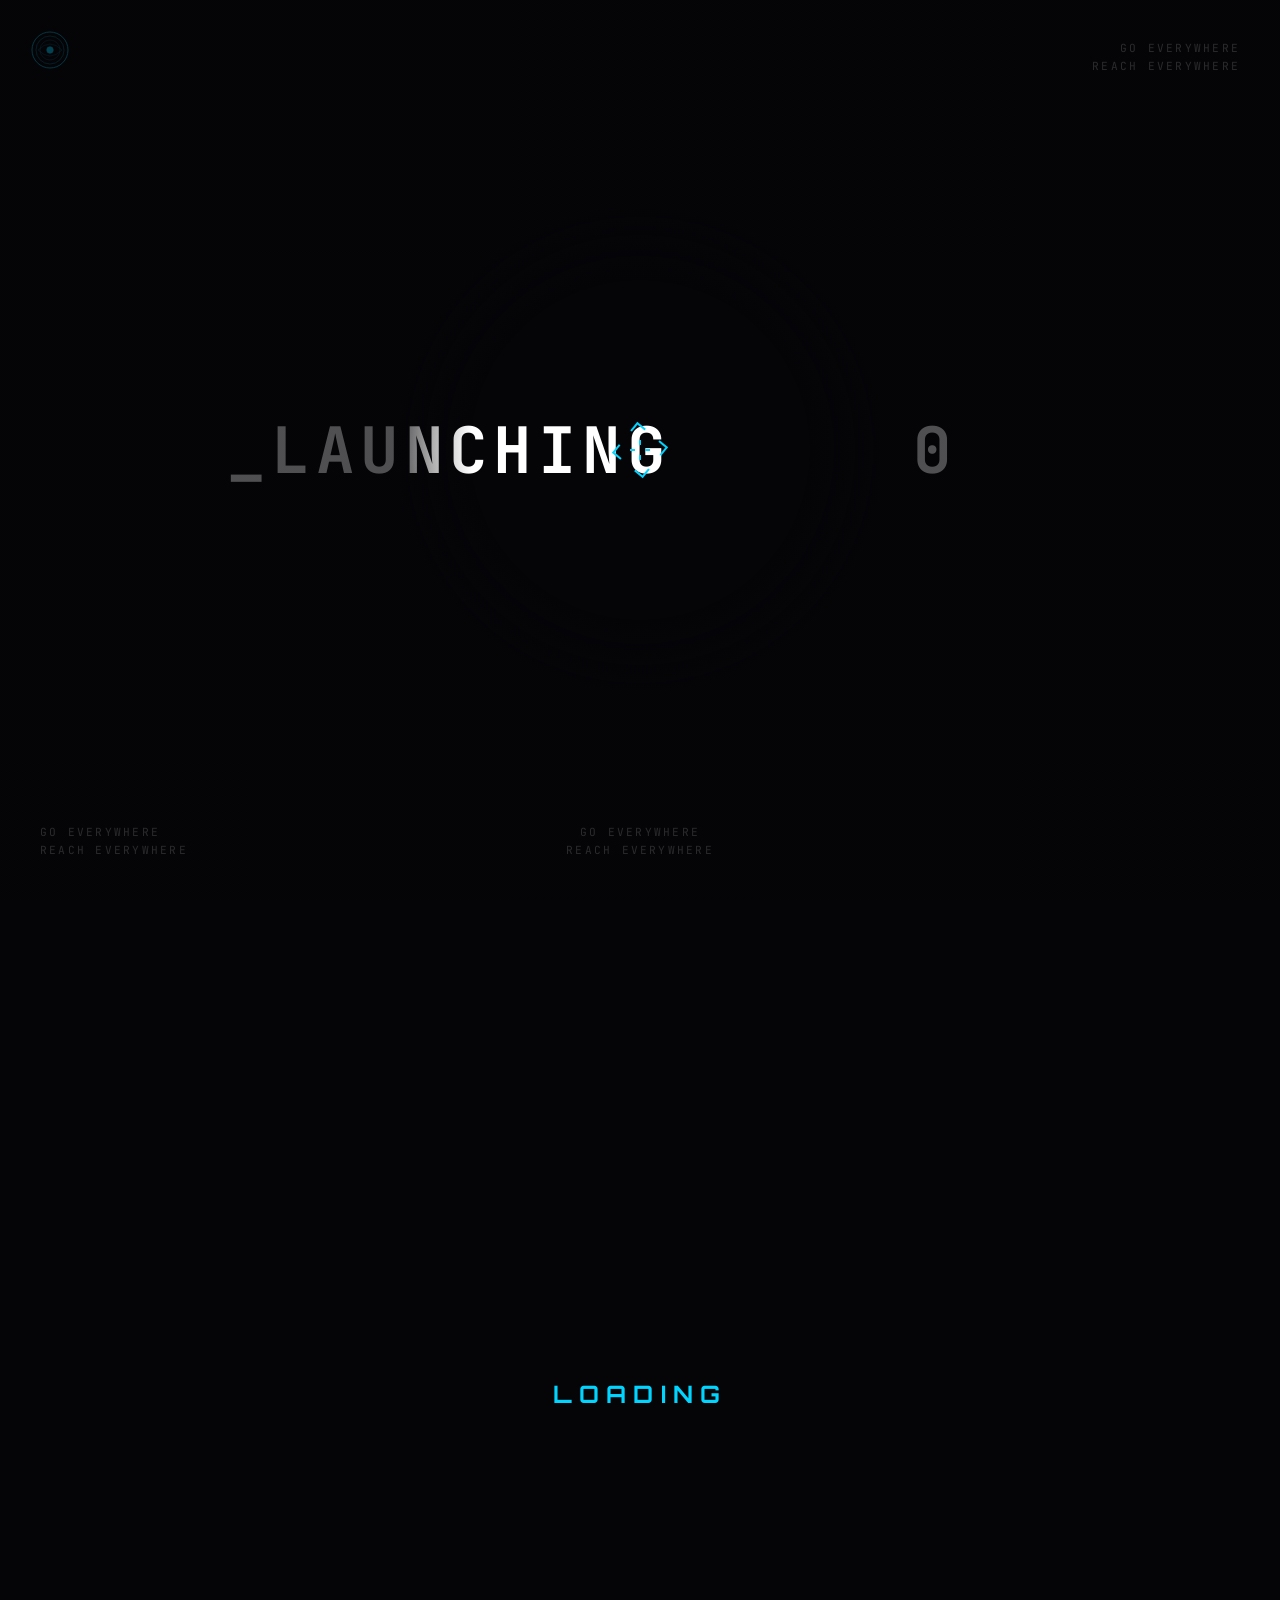
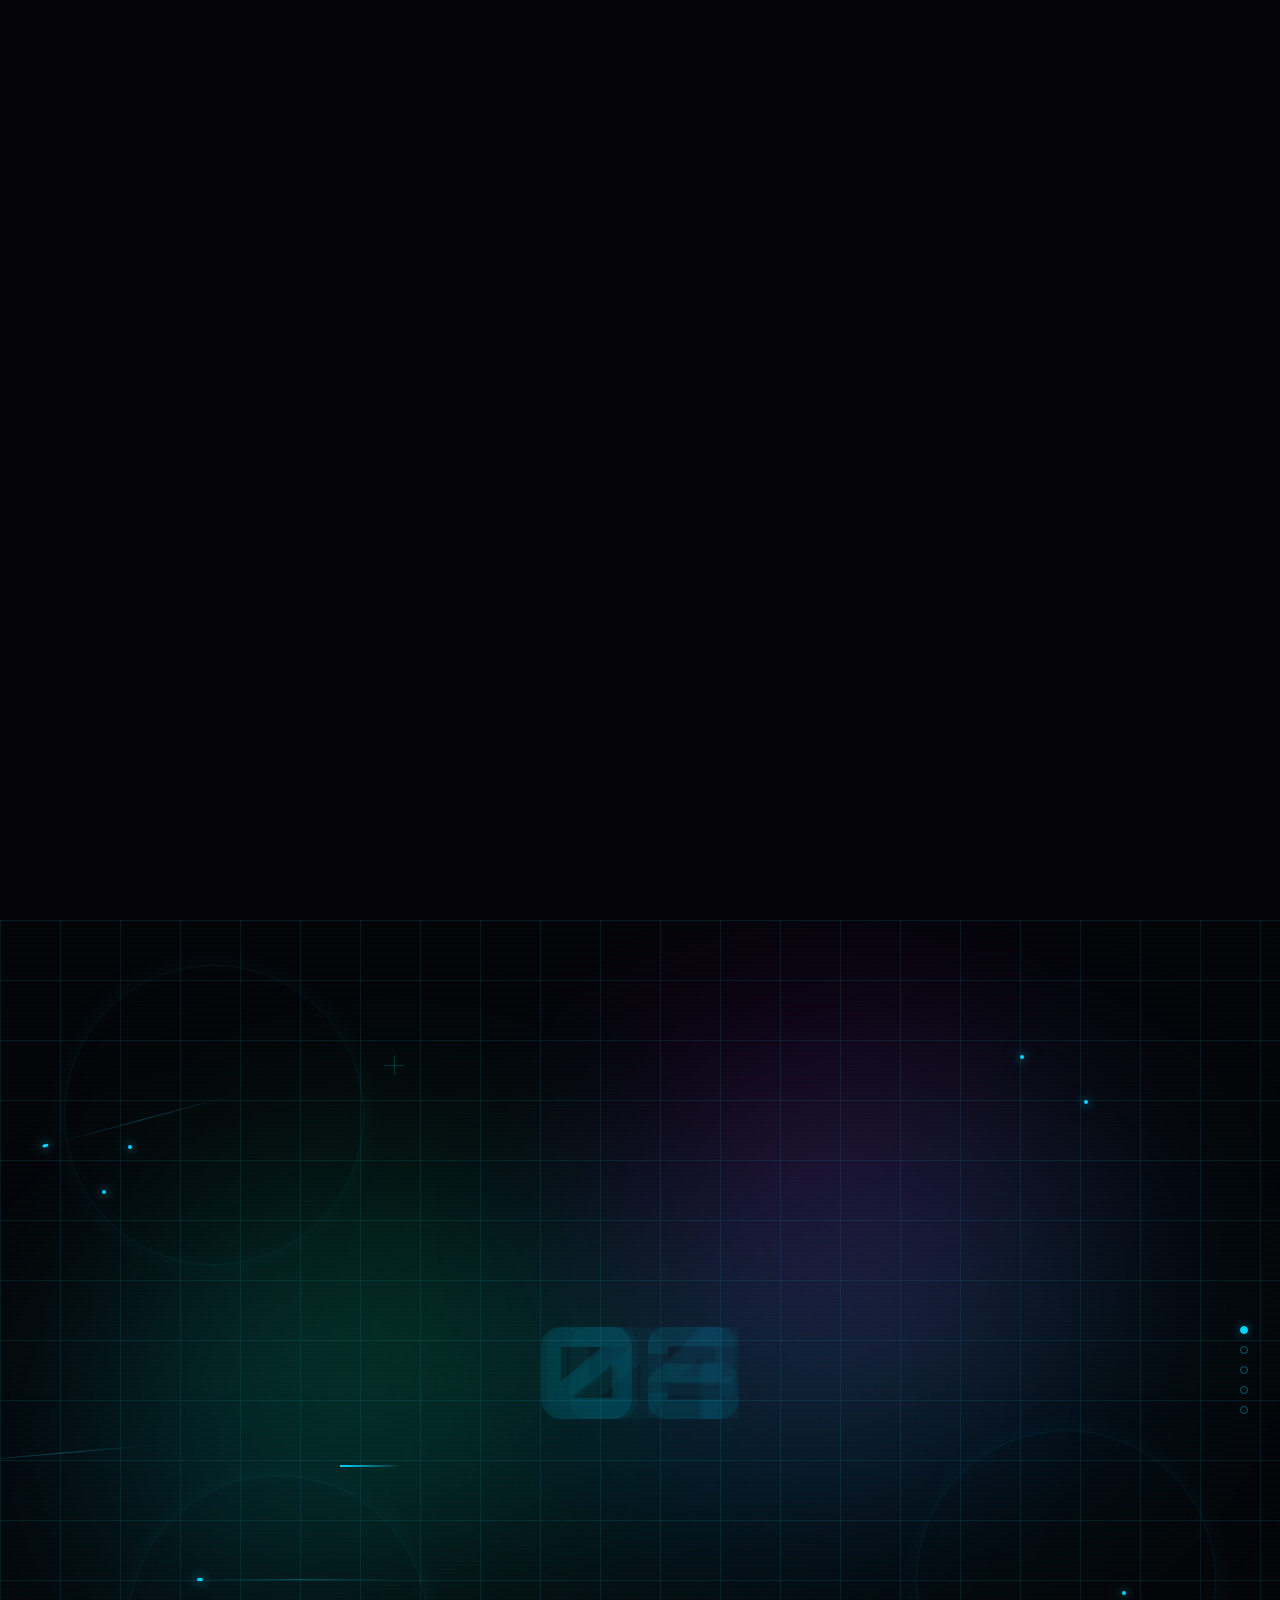
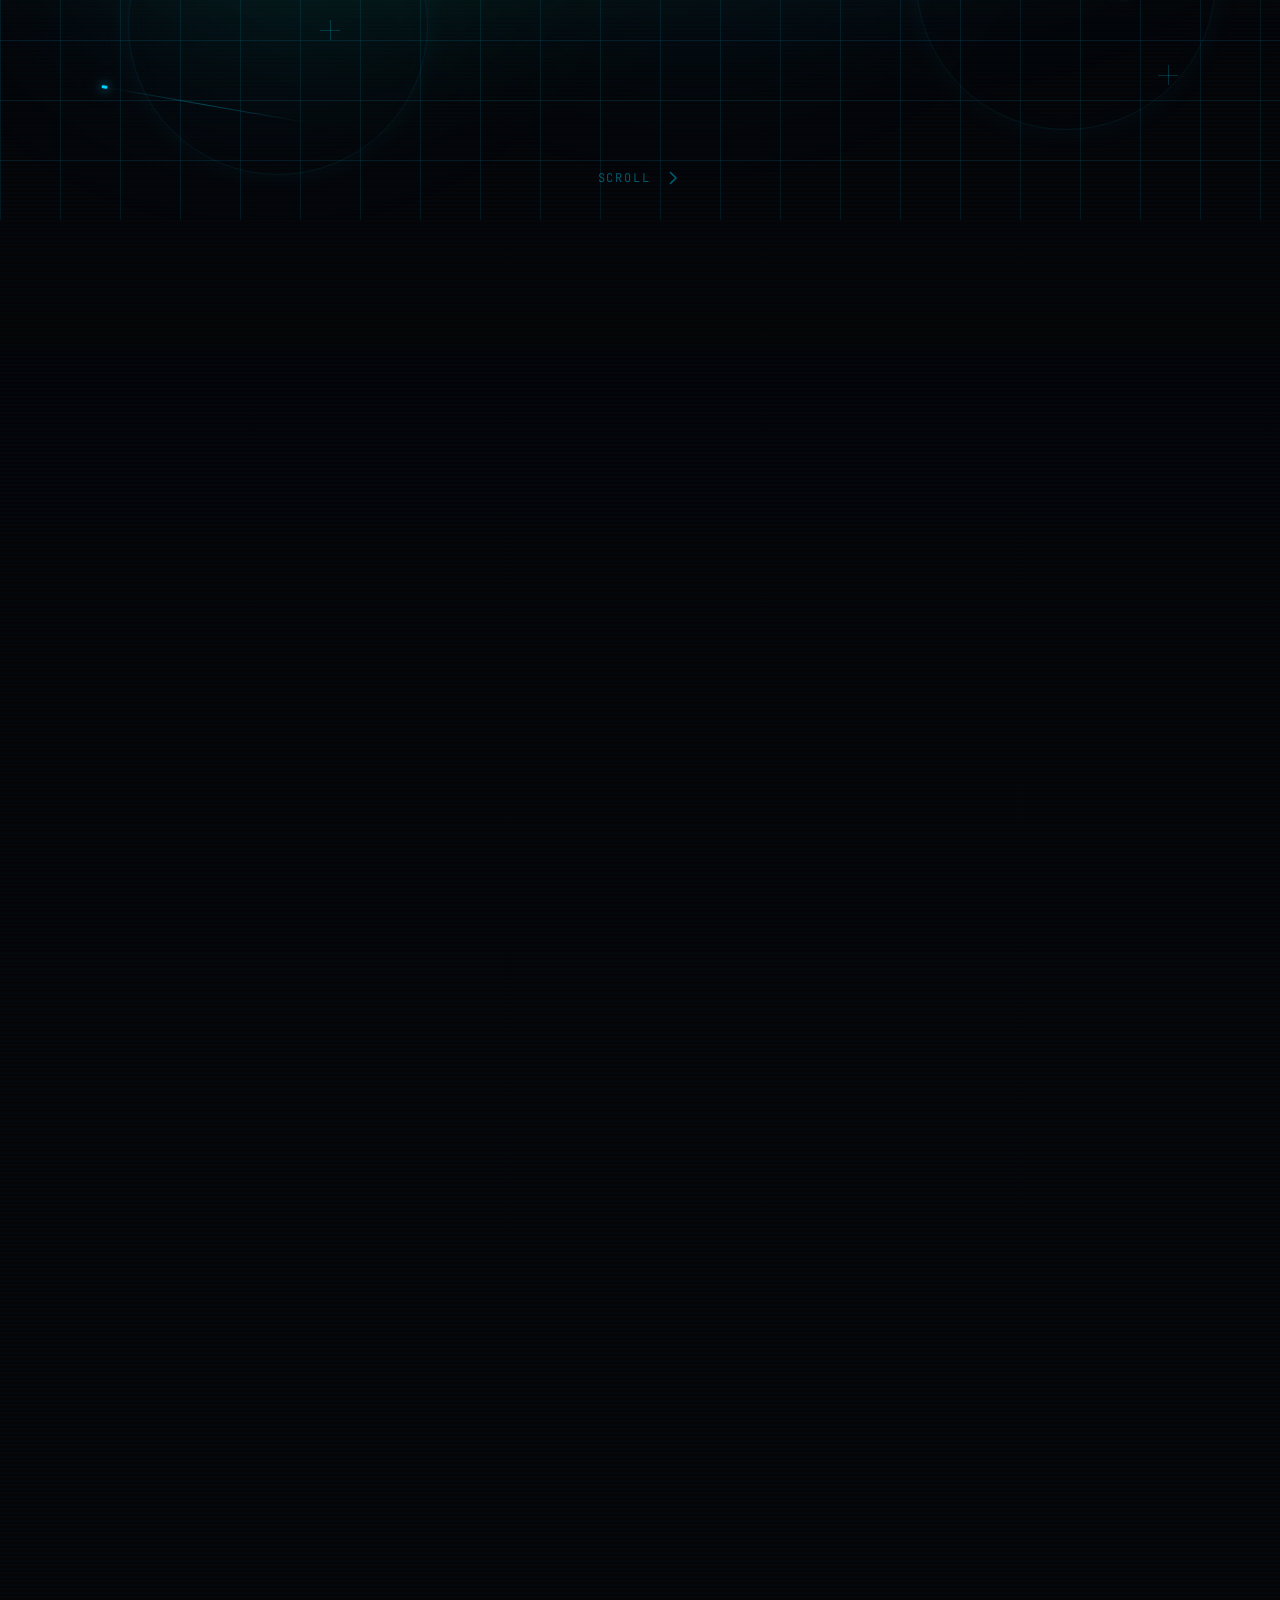
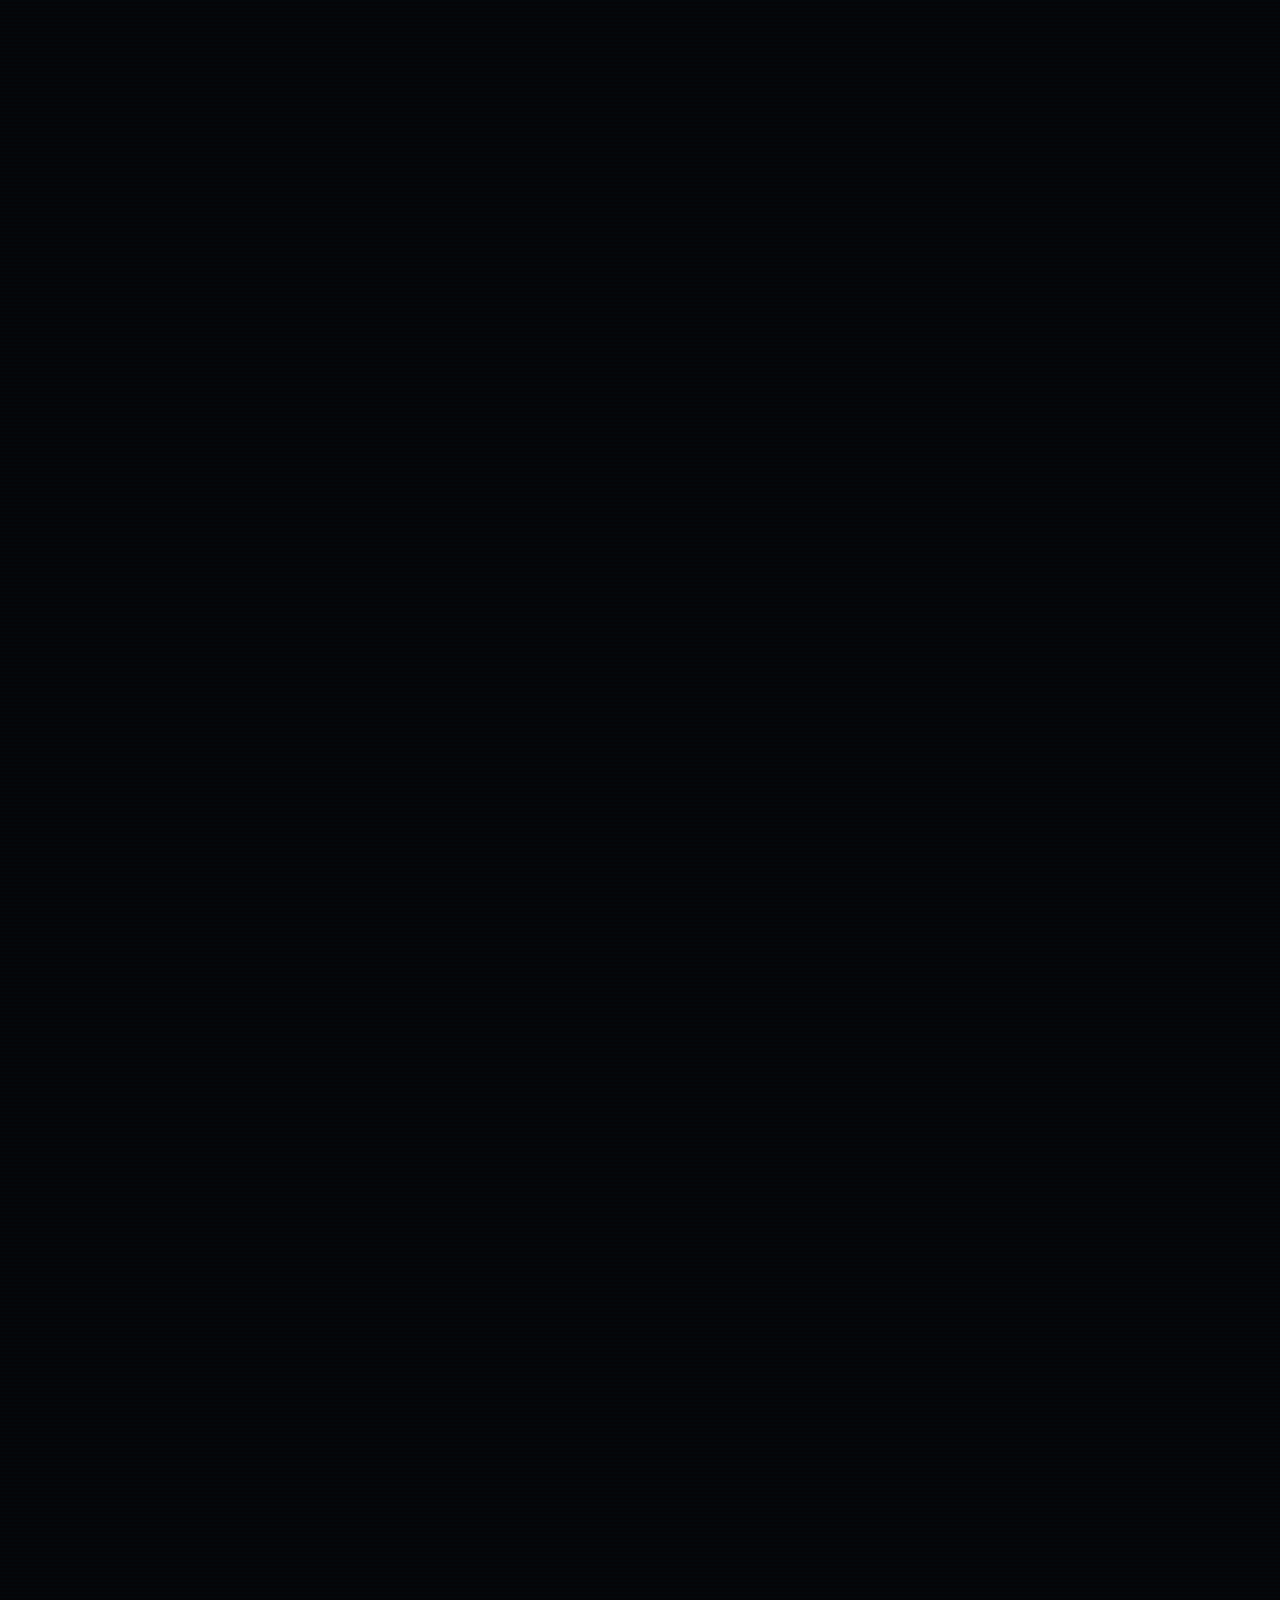
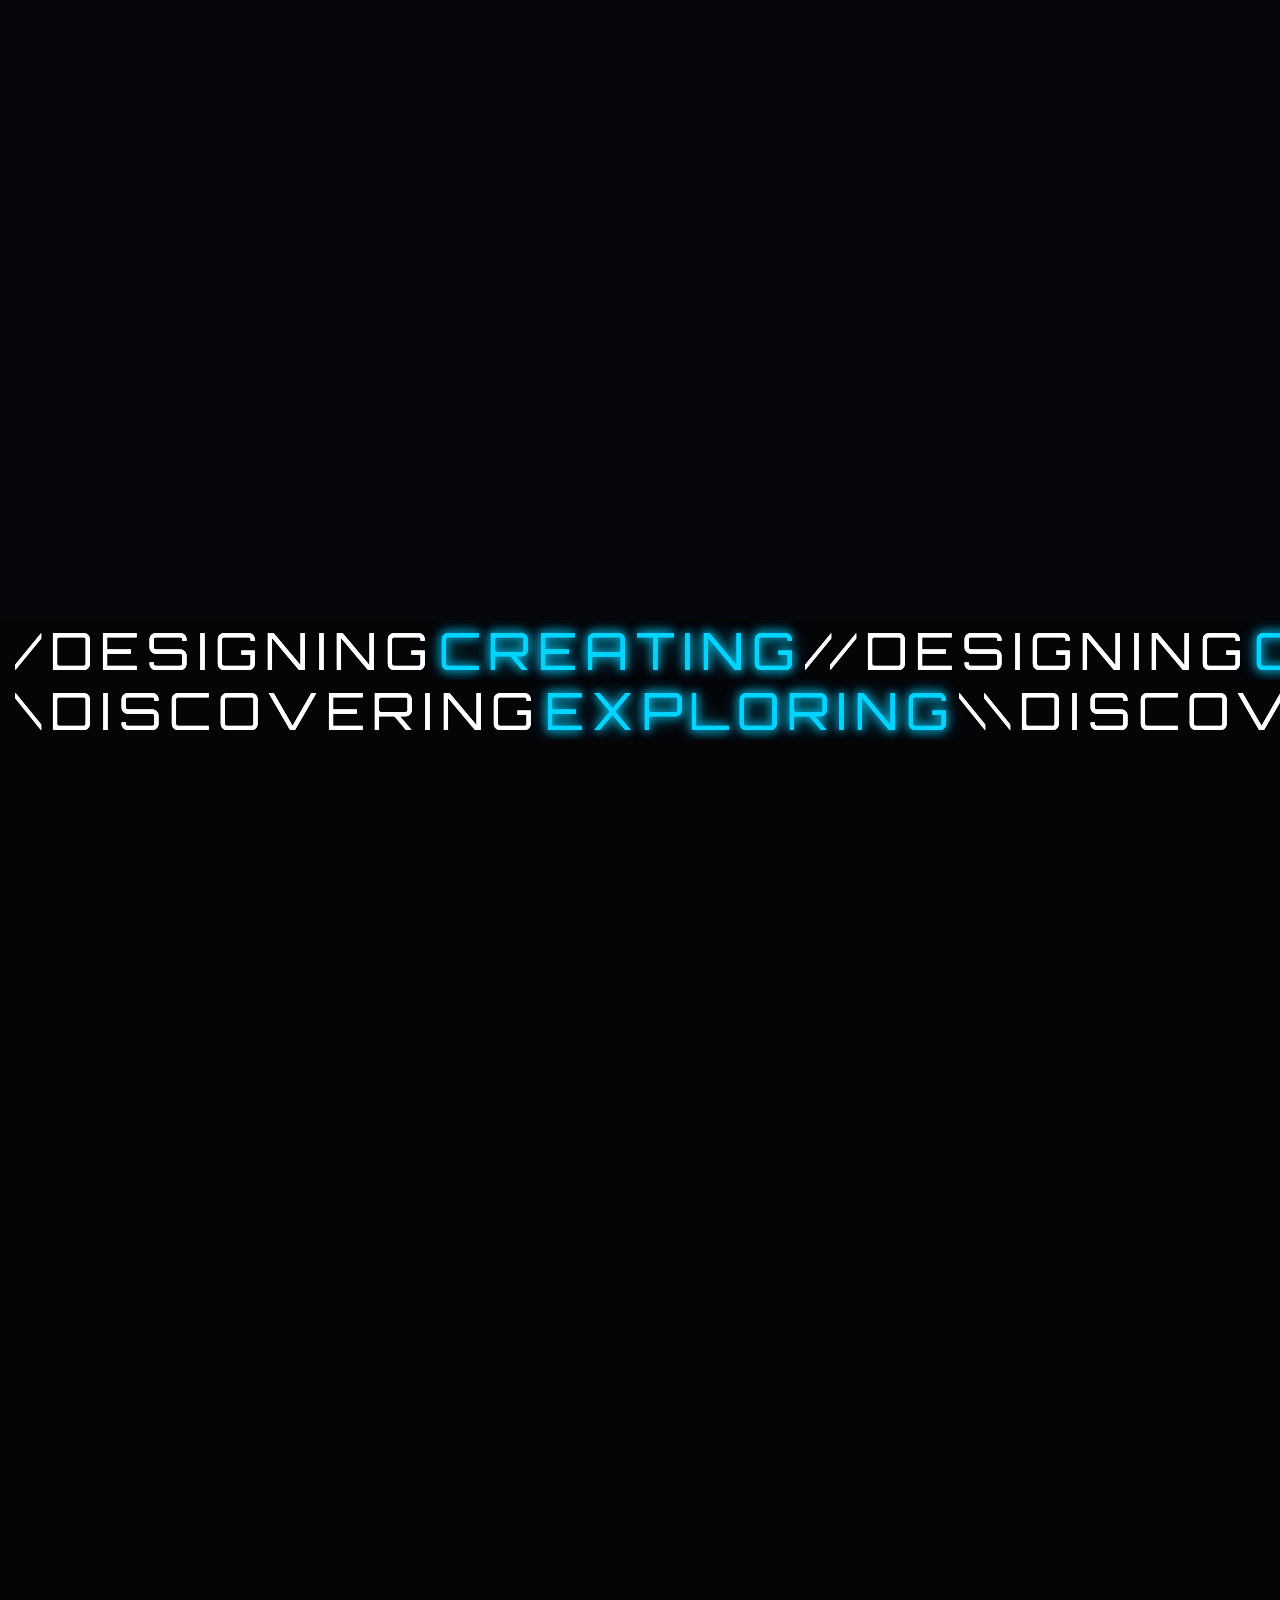
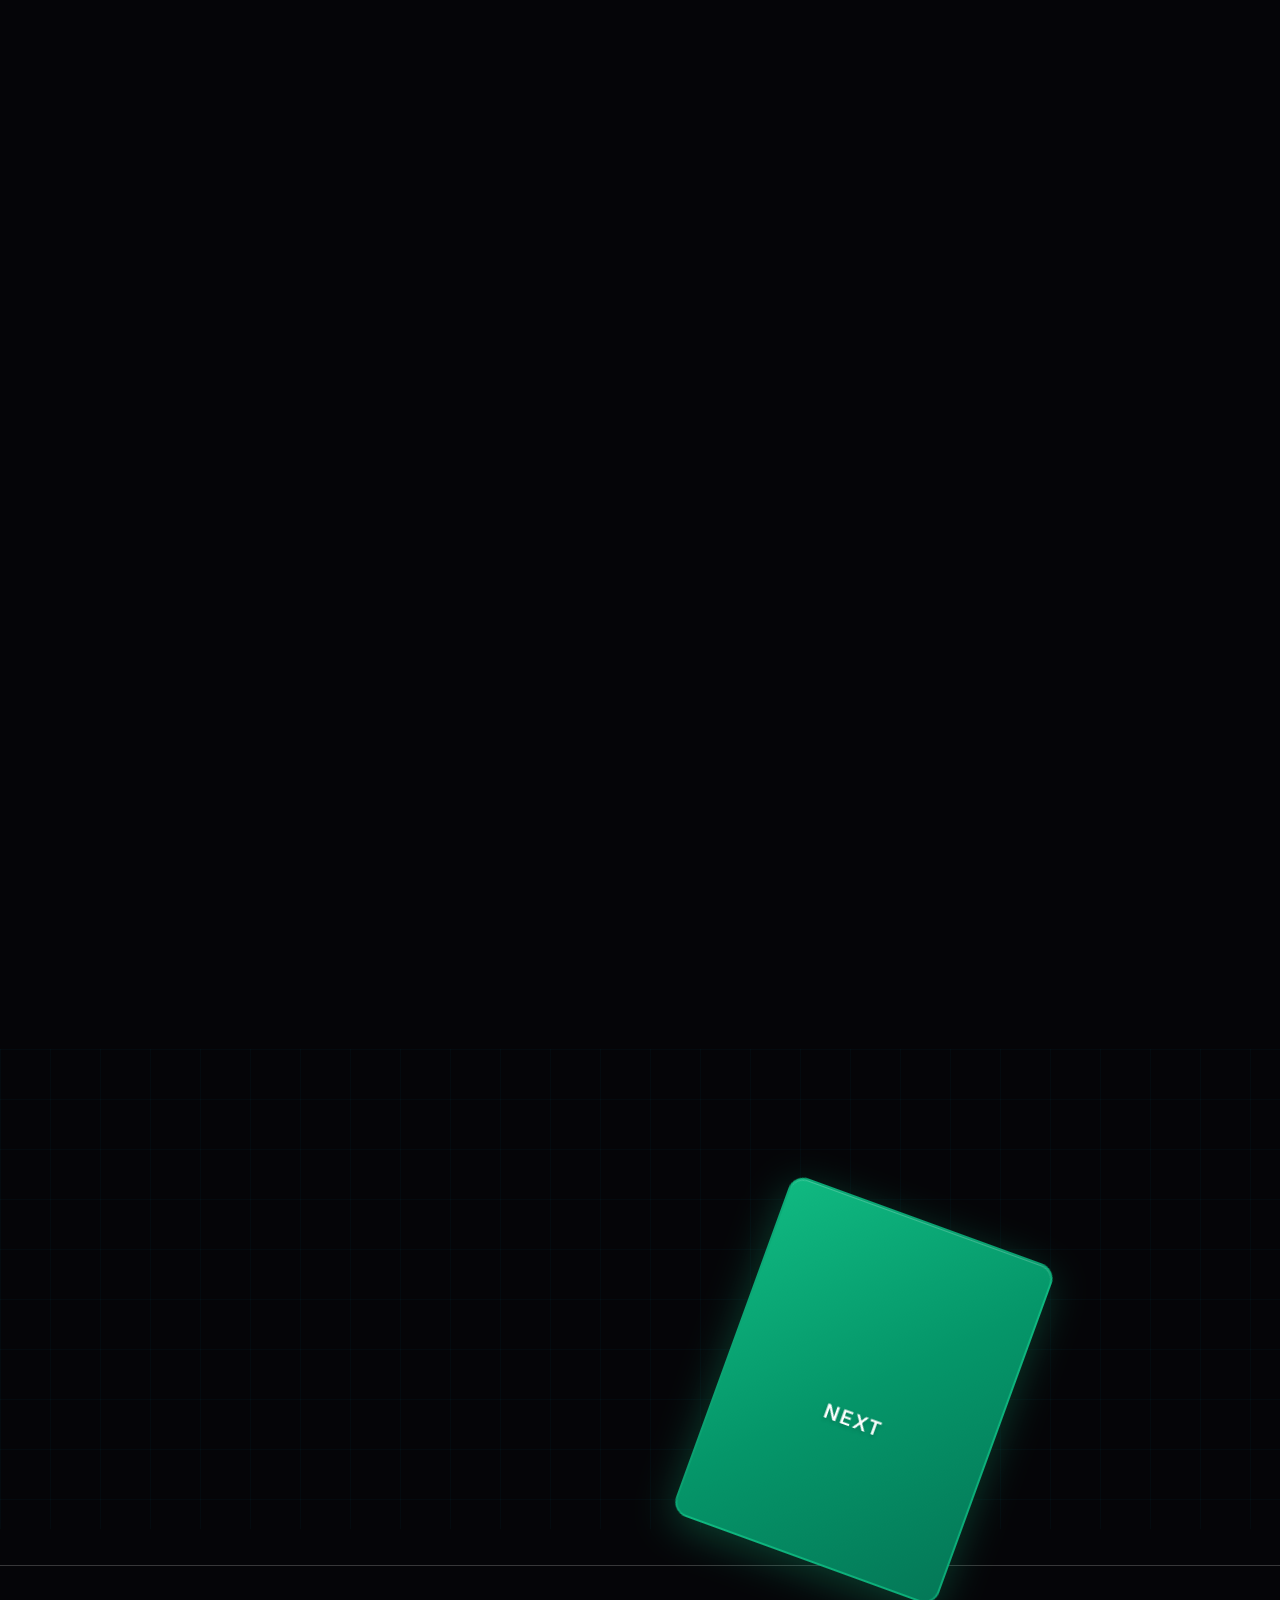
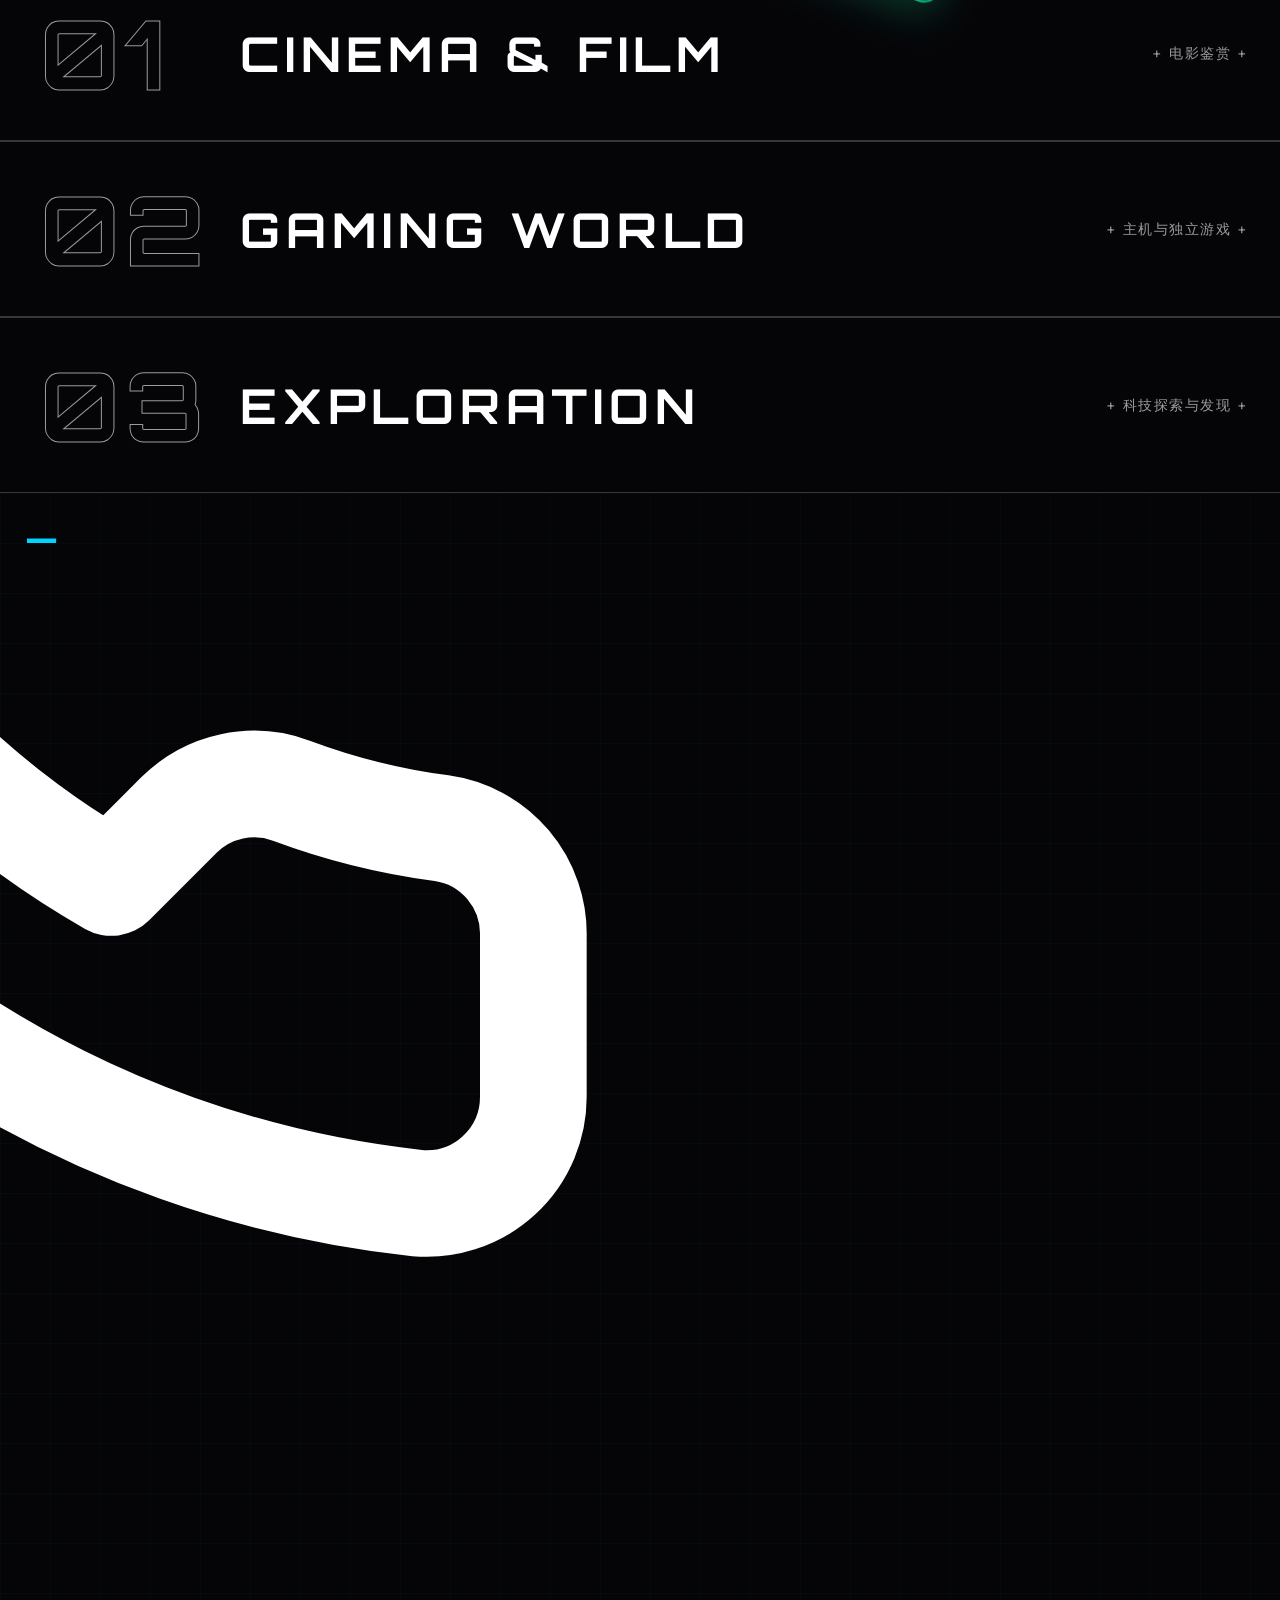
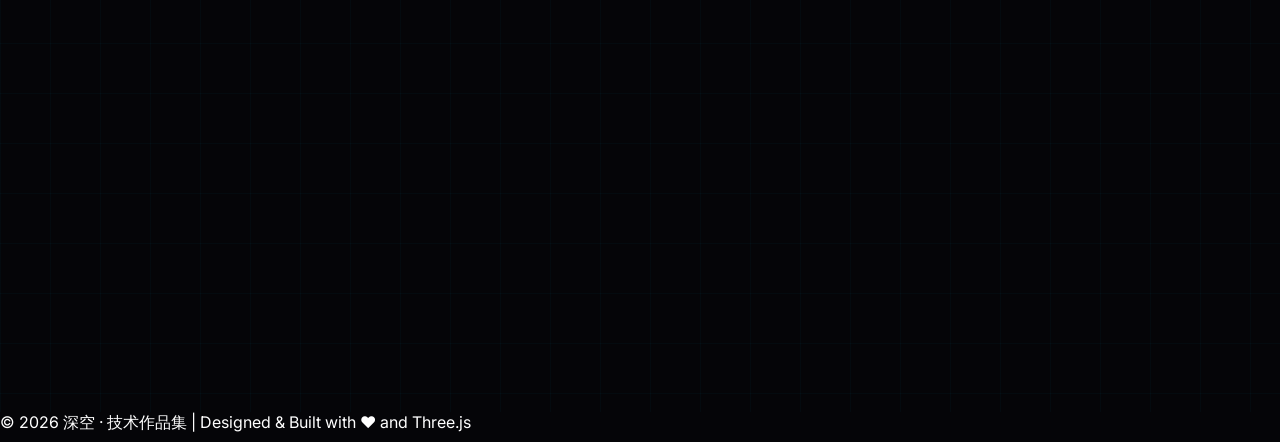
==== index.html @ bf8f1ab0 "chore: 在index.html中添加了ASCII艺术装饰注释，美化页面代码视觉效果" ====
<!DOCTYPE html>
<html lang="zh-CN">
<head>
    <meta charset="UTF-8">
    <meta name="viewport" content="width=device-width, initial-scale=1.0">
    <meta http-equiv="Cache-Control" content="no-cache, no-store, must-revalidate">
    <meta http-equiv="Pragma" content="no-cache">
    <meta http-equiv="Expires" content="0">
    <title>Deep Glow</title>
    <script src="https://cdn.tailwindcss.com"></script>
    <script defer src="https://cdnjs.cloudflare.com/ajax/libs/three.js/r128/three.min.js"></script>
    <script defer src="https://cdn.jsdelivr.net/npm/three@0.128.0/examples/js/controls/OrbitControls.js"></script>
    <script defer src="https://cdn.jsdelivr.net/npm/three@0.128.0/examples/js/loaders/GLTFLoader.js"></script>
    <script src="https://cdnjs.cloudflare.com/ajax/libs/gsap/3.12.2/gsap.min.js"></script>
    <script src="https://cdn.lordicon.com/lordicon.js"></script>
    <script src="https://cdnjs.cloudflare.com/ajax/libs/lottie-web/5.12.2/lottie.min.js"></script>
    <script src="https://cdnjs.cloudflare.com/ajax/libs/matter-js/0.19.0/matter.min.js"></script>
    <link rel="preconnect" href="https://fonts.googleapis.com">
    <link rel="preconnect" href="https://fonts.gstatic.com" crossorigin>
    <link href="https://fonts.googleapis.com/css2?family=Inter:wght@300;400;500;600;700&family=JetBrains+Mono:wght@400;500&family=Press+Start+2P&family=Orbitron:wght@400;500;700&family=Rajdhani:wght@400;500;700&family=Share+Tech+Mono&family=VT323&family=OCR+B+Std&family=Chakra+Petch:wght@400;500;600;700&family=Quantico:wght@400;700&family=Space+Mono:wght@400;700&display=swap" rel="stylesheet">
    <script>
        tailwind.config = {
            theme: {
                extend: {
                    colors: {
                        'deep-space': '#050508',
                        'neon-blue': '#00d4ff',
                        'neon-cyan': '#00fff2',
                        'deep-blue': '#0a1628',
                        'card-bg': 'rgba(10, 22, 40, 0.6)',
                    },
                    fontFamily: {
                        'sans': ['Inter', 'sans-serif'],
                        'mono': ['JetBrains Mono', 'monospace'],
                    },
                    animation: {
                        'pulse-slow': 'pulse 4s cubic-bezier(0.4, 0, 0.6, 1) infinite',
                        'float': 'float 6s ease-in-out infinite',
                        'glow': 'glow 2s ease-in-out infinite alternate',
                    },
                    keyframes: {
                        float: {
                            '0%, 100%': { transform: 'translateY(0)' },
                            '50%': { transform: 'translateY(-20px)' },
                        },
                        glow: {
                            '0%': { boxShadow: '0 0 20px rgba(0, 212, 255, 0.3)' },
                            '100%': { boxShadow: '0 0 40px rgba(0, 212, 255, 0.6)' },
                        }
                    }
                }
            }
        }
    </script>
    <style>
        * {
            margin: 0;
            padding: 0;
            box-sizing: border-box;
        }
        
        html {
            scroll-behavior: smooth;
        }
        
        body {
            background: #050508;
            color: #ffffff;
            font-family: 'Inter', sans-serif;
            overflow-x: hidden;
        }
        
        body.loading-active {
            overflow: hidden;
        }
        
        /* 星空背景Canvas */
        #starfield {
            position: fixed;
            top: 0;
            left: 0;
            width: 100%;
            height: 100%;
            z-index: 0;
            pointer-events: none;
        }
        
        /* 3D模型Canvas */
        #model-canvas {
            position: fixed;
            top: 0;
            left: 0;
            z-index: 1;
            transition: opacity 0.8s ease;
        }

        #model-canvas.hidden {
            opacity: 0;
            pointer-events: none;
        }

        /* 内容区域背景粒子 - 跟随滚动 */
        #content-particles {
            position: absolute;
            top: 0;
            left: 0;
            width: 100%;
            height: 100%;
            z-index: 15;
            pointer-events: none;
            opacity: 0;
            transition: opacity 0.8s ease;
        }

        /* 圆形遮罩 - Slow Scroll */
        #circle-mask {
            position: fixed;
            top: 0;
            left: 0;
            width: 100%;
            height: 100%;
            z-index: 99998;
            pointer-events: none;
            background: radial-gradient(
                circle var(--mask-size, 200px) at var(--mouse-x, 50%) var(--mouse-y, 50%),
                transparent 0%,
                transparent 70%,
                rgba(5, 5, 8, 0.3) 85%,
                rgba(5, 5, 8, 0.7) 100%
            );
            opacity: var(--mask-opacity, 1);
            transition: opacity 1.2s ease-out;
        }

        #circle-mask.fade-out {
            opacity: 0;
        }

        /* Slow Scroll 文字提示元素 */
        #slow-scroll-text {
            position: fixed;
            z-index: 99999;
            pointer-events: none;
            width: 160px;
            height: 160px;
            border-radius: 50%;
            background: linear-gradient(135deg, rgba(0, 212, 255, 0.4) 0%, rgba(0, 102, 255, 0.4) 100%);
            display: flex;
            align-items: center;
            justify-content: center;
            box-shadow: 0 0 30px rgba(0, 212, 255, 0.25),
                        0 0 60px rgba(0, 102, 255, 0.15);
            opacity: 0;
            transform: translate(-50%, -50%) scale(0);
            transition: opacity 0.4s ease-out, transform 0.4s ease-out;
        }

        #slow-scroll-text.visible {
            opacity: var(--text-opacity, 1);
            transform: translate(-50%, -50%) scale(var(--text-scale, 1));
        }

        #slow-scroll-text span {
            font-family: 'Press Start 2P', 'Orbitron', sans-serif;
            font-size: 14px;
            font-weight: 900;
            letter-spacing: 3px;
            text-transform: uppercase;
            color: #0a0a1a;
            text-align: center;
            line-height: 1.4;
            text-shadow: 0 0 10px rgba(10, 10, 26, 0.5),
                         0 0 20px rgba(10, 10, 26, 0.3);
            padding: 10px;
        }

        #slow-scroll-text.fade-out {
            opacity: 0;
            transform: translate(-50%, -50%) scale(0.5);
        }

        .click-prompt {
            position: fixed;
            top: 50%;
            left: 50%;
            transform: translate(-50%, -50%);
            z-index: 99998;
            display: flex;
            align-items: center;
            justify-content: center;
            opacity: 0;
            pointer-events: none;
            transition: opacity 0.6s ease;
        }

        .click-prompt.visible {
            opacity: 1;
            pointer-events: auto;
        }

        .click-prompt.fade-out {
            opacity: 0;
            pointer-events: none;
            transition: opacity 0.4s ease;
        }

        .click-prompt-ring {
            position: absolute;
            width: 180px;
            height: 180px;
            border-radius: 50%;
            border: 1px solid rgba(0, 212, 255, 0.3);
            animation: clickPromptPulse 2.5s ease-out infinite;
        }

        .click-prompt-ring-outer {
            width: 240px;
            height: 240px;
            border-color: rgba(0, 212, 255, 0.15);
            animation-delay: 0.8s;
        }

        @keyframes clickPromptPulse {
            0% {
                transform: scale(0.8);
                opacity: 0.6;
            }
            50% {
                transform: scale(1.1);
                opacity: 0.2;
            }
            100% {
                transform: scale(0.8);
                opacity: 0.6;
            }
        }

        .click-prompt-content {
            display: flex;
            flex-direction: column;
            align-items: center;
            gap: 16px;
            animation: clickPromptFloat 3s ease-in-out infinite;
        }

        @keyframes clickPromptFloat {
            0%, 100% { transform: translateY(0); }
            50% { transform: translateY(-8px); }
        }

        .click-prompt-cursor {
            width: 36px;
            height: 36px;
            color: #00d4ff;
            filter: drop-shadow(0 0 8px rgba(0, 212, 255, 0.6));
            animation: clickPromptClick 2s ease-in-out infinite;
        }

        @keyframes clickPromptClick {
            0%, 40%, 100% { transform: scale(1); }
            50% { transform: scale(0.85); }
            55% { transform: scale(1.05); }
        }

        .click-prompt-text {
            font-family: 'JetBrains Mono', monospace;
            font-size: 12px;
            font-weight: 500;
            letter-spacing: 0.3em;
            color: rgba(0, 212, 255, 0.8);
            text-shadow: 0 0 10px rgba(0, 212, 255, 0.4);
            white-space: nowrap;
        }

        #content-particles.visible {
            opacity: 1;
        }
        
        /* 加载页面 */
        #loader {
            position: fixed;
            top: 0;
            left: 0;
            width: 100%;
            height: 100%;
            background: #050508;
            z-index: 100;
            display: flex;
            flex-direction: column;
            justify-content: center;
            align-items: center;
            transition: opacity 0.8s ease, visibility 0.8s ease;
        }
        
        #loader.hidden {
            opacity: 0;
            visibility: hidden;
            pointer-events: none;
        }
        
        #loader .loader-content {
            display: flex;
            align-items: center;
            gap: 40px;
            transition: opacity 0.5s ease;
        }
        
        #loader .loader-content.fade-out {
            opacity: 0;
        }
        
        #loader .launching-text {
            font-family: 'JetBrains Mono', monospace;
            font-size: 4rem;
            font-weight: 700;
            color: #ffffff;
            letter-spacing: 0.1em;
            transition: opacity 0.5s ease;
            width: 9ch; /* 固定9个字符宽度 */
            text-align: right; /* 右对齐，让文字从右往左填充 */
            white-space: pre; /* 保留空格 */
            direction: rtl; /* 从右向左书写 */
        }
        
        #loader .launching-text.fade-out {
            opacity: 0;
        }
        
        /* 打字机光标 */
        #loader .launching-text::after {
            content: '_';
            animation: blink 0.8s infinite;
            margin-left: 2px;
        }
        
        @keyframes blink {
            0%, 50% { opacity: 1; }
            51%, 100% { opacity: 0; }
        }
        
        #loader .logo {
            width: 80px;
            height: 80px;
            position: relative;
            z-index: 101;
            will-change: transform;
        }

        #loader .logo #lottie-globe {
            width: 100%;
            height: 100%;
        }

        #loader .logo #lottie-globe svg {
            width: 100%;
            height: 100%;
        }

        /* 放大淡出阶段 */
        #loader .logo.expanding {
            transform: scale(8);
            opacity: 0;
        }

        #loader .logo.expanding #lottie-globe svg {
            filter: drop-shadow(0 0 60px rgba(0, 212, 255, 0.9));
        }
        
        #loader .progress {
            font-family: 'JetBrains Mono', monospace;
            font-size: 4rem;
            font-weight: 700;
            color: #ffffff;
            min-width: 120px;
            text-align: right;
            transition: opacity 0.5s ease;
        }
        
        #loader .progress.fade-out {
            opacity: 0;
        }
        
        #loader .corner-text {
            position: absolute;
            font-family: 'JetBrains Mono', monospace;
            font-size: 0.7rem;
            color: rgba(255, 255, 255, 0.5);
            letter-spacing: 0.2em;
            line-height: 1.6;
            transition: opacity 0.5s ease;
        }
        
        #loader .corner-text.fade-out {
            opacity: 0;
        }
        
        #loader .corner-text.top-right {
            top: 40px;
            right: 40px;
            text-align: right;
        }
        
        #loader .corner-text.bottom-left {
            bottom: 40px;
            left: 40px;
        }
        
        #loader .corner-text.bottom-center {
            bottom: 40px;
            left: 50%;
            transform: translateX(-50%);
            text-align: center;
        }
        
        /* 遮罩打开动画 - 更自然的缓出 */
        .loader-mask {
            position: fixed;
            top: 0;
            left: 0;
            width: 100%;
            height: 100%;
            background: #050508;
            z-index: 99;
            transform: scaleX(1);
            transform-origin: right;
            transition: transform 1.5s cubic-bezier(0.4, 0, 0.2, 1);
        }

        .loader-mask.open {
            transform: scaleX(0);
        }

        /* 页面跳转遮罩层 */
        .page-transition-overlay {
            position: fixed;
            top: 0;
            left: 0;
            width: 100%;
            height: 100vh;
            background: #050508;
            z-index: 100000000;
            display: flex;
            flex-direction: column;
            justify-content: center;
            align-items: center;
            transform: translateY(100%);
            transition: transform 1s cubic-bezier(0.4, 0, 0.2, 1);
            pointer-events: none;
        }

        .page-transition-overlay.active {
            transform: translateY(0);
            pointer-events: all;
        }

        .page-transition-overlay.closing {
            transform: translateY(100%);
        }

        .page-transition-overlay .transition-spinner {
            width: 4rem;
            margin-bottom: 1.5rem;
            overflow: visible;
            transition: opacity 0.3s ease;
        }

        .page-transition-overlay .transition-spinner circle {
            fill: none;
            stroke: #00d4ff;
            stroke-width: 4;
            stroke-dasharray: 126;
            stroke-dashoffset: 126;
            transform-origin: center;
        }

        .page-transition-overlay.active .transition-spinner circle {
            animation: transition_circle_rotate 1.2s linear 0.8s 1 forwards;
        }

        @keyframes transition_circle_rotate {
            0% {
                transform: rotate(0deg);
                stroke-dashoffset: 126;
            }
            100% {
                transform: rotate(360deg);
                stroke-dashoffset: -126;
            }
        }

        .page-transition-overlay .transition-text {
            font-family: 'Orbitron', monospace;
            font-size: 1.5rem;
            color: #00d4ff;
            font-weight: 700;
            letter-spacing: 0.3em;
            transition: opacity 0.3s ease;
        }

        .page-transition-overlay.closing .transition-spinner,
        .page-transition-overlay.closing .transition-text {
            opacity: 0;
        }

        /* 唱片机音量控制 */
        .music-player {
            position: fixed;
            top: 30px;
            left: 30px;
            z-index: 100;
            display: flex;
            flex-direction: column;
            align-items: flex-start;
            gap: 0;
        }

        .music-player-main {
            display: flex;
            align-items: center;
            gap: 10px;
        }

        .vinyl-icon {
            width: 40px;
            height: 40px;
            cursor: pointer;
            transition: transform 0.3s ease;
            animation: spin 3s linear infinite;
            color: #00d4ff;
        }

        .vinyl-icon:hover {
            transform: scale(1.1);
        }

        .vinyl-icon.paused {
            animation-play-state: paused;
        }

        @keyframes spin {
            from { transform: rotate(0deg); }
            to { transform: rotate(360deg); }
        }

        .volume-control {
            width: 0;
            height: 30px;
            overflow: hidden;
            transition: width 0.3s ease;
            display: flex;
            align-items: center;
        }

        .music-player:hover .volume-control {
            width: 100px;
        }

        .volume-slider {
            width: 100px;
            height: 4px;
            -webkit-appearance: none;
            appearance: none;
            background: rgba(0, 212, 255, 0.3);
            border-radius: 2px;
            outline: none;
            cursor: none;
        }

        .volume-slider::-webkit-slider-thumb {
            -webkit-appearance: none;
            appearance: none;
            width: 12px;
            height: 12px;
            background: #00d4ff;
            border-radius: 50%;
            cursor: none;
            box-shadow: 0 0 10px rgba(0, 212, 255, 0.5);
        }

        .volume-slider::-moz-range-thumb {
            width: 12px;
            height: 12px;
            background: #00d4ff;
            border-radius: 50%;
            cursor: none;
            border: none;
            box-shadow: 0 0 10px rgba(0, 212, 255, 0.5);
        }

        /* 音乐列表 */
        .music-list {
            margin-top: 8px;
            width: 220px;
            background: rgba(10, 22, 40, 0.9);
            border: 1px solid rgba(0, 212, 255, 0.2);
            border-radius: 8px;
            backdrop-filter: blur(10px);
            -webkit-backdrop-filter: blur(10px);
            overflow: hidden;
            max-height: 0;
            opacity: 0;
            transform: translateY(-10px);
            transition: max-height 0.35s cubic-bezier(0.4, 0, 0.2, 1),
                        opacity 0.3s ease,
                        transform 0.3s ease;
            pointer-events: none;
        }

        .music-player:hover .music-list {
            max-height: 420px;
            opacity: 1;
            transform: translateY(0);
            pointer-events: auto;
        }

        .music-list-header {
            padding: 10px 12px;
            font-size: 11px;
            font-weight: 600;
            color: rgba(0, 212, 255, 0.7);
            text-transform: uppercase;
            letter-spacing: 1px;
            border-bottom: 1px solid rgba(0, 212, 255, 0.1);
            position: relative;
        }

        .music-list-header::after {
            content: '';
            position: absolute;
            bottom: -1px;
            left: 0;
            width: 100%;
            height: 1px;
            background: rgba(0, 212, 255, 0.3);
            animation: glitchBorder 3s linear infinite;
        }

        .music-list-items {
            padding: 4px;
            position: relative;
        }

        .music-item {
            display: flex;
            align-items: center;
            gap: 8px;
            padding: 8px 10px;
            border-radius: 6px;
            cursor: pointer;
            transition: background 0.2s ease;
            font-size: 12px;
            color: rgba(255, 255, 255, 0.7);
            position: relative;
            overflow: hidden;
        }

        .music-item:hover {
            background: rgba(0, 212, 255, 0.1);
            color: #ffffff;
        }

        .music-item.active {
            background: rgba(0, 212, 255, 0.15);
            color: #00d4ff;
        }

        .music-item.glitch-active {
            animation: glitchItem 0.15s steps(2) forwards;
        }

        .music-item-index {
            width: 18px;
            text-align: center;
            font-size: 10px;
            color: rgba(255, 255, 255, 0.3);
            font-family: 'JetBrains Mono', monospace;
        }

        .music-item.active .music-item-index {
            color: #00d4ff;
        }

        .music-item-name {
            flex: 1;
            white-space: nowrap;
            overflow: hidden;
            text-overflow: ellipsis;
            position: relative;
        }

        .music-item-name::before,
        .music-item-name::after {
            content: attr(data-text);
            position: absolute;
            top: 0;
            left: 0;
            width: 100%;
            height: 100%;
            opacity: 0;
            pointer-events: none;
        }

        .music-item:hover .music-item-name::before {
            opacity: 0.8;
            color: #ff0040;
            transform: translateX(2px);
            clip-path: polygon(0 0, 100% 0, 100% 45%, 0 45%);
            animation: glitchTextRed 0.3s linear infinite;
        }

        .music-item:hover .music-item-name::after {
            opacity: 0.8;
            color: #00d4ff;
            transform: translateX(-2px);
            clip-path: polygon(0 55%, 100% 55%, 100% 100%, 0 100%);
            animation: glitchTextCyan 0.3s linear infinite;
        }

        .music-item-playing {
            width: 14px;
            height: 14px;
            display: flex;
            align-items: flex-end;
            gap: 2px;
            opacity: 0;
        }

        .music-item.active .music-item-playing {
            opacity: 1;
        }

        .music-item-playing span {
            display: block;
            width: 2px;
            background: #00d4ff;
            border-radius: 1px;
            animation: soundBar 0.8s ease-in-out infinite alternate;
        }

        .music-item-playing span:nth-child(1) {
            height: 4px;
            animation-delay: 0s;
        }

        .music-item-playing span:nth-child(2) {
            height: 8px;
            animation-delay: 0.2s;
        }

        .music-item-playing span:nth-child(3) {
            height: 6px;
            animation-delay: 0.4s;
        }

        @keyframes soundBar {
            0% { transform: scaleY(0.4); }
            100% { transform: scaleY(1); }
        }

        @keyframes glitchBorder {
            0%, 90%, 100% { opacity: 1; transform: translateX(0); }
            91% { opacity: 0.5; transform: translateX(-2px); }
            92% { opacity: 1; transform: translateX(2px); }
            93% { opacity: 0.3; transform: translateX(0); }
            94% { opacity: 1; transform: translateX(-1px); }
        }

        @keyframes glitchTextRed {
            0% { clip-path: polygon(0 0, 100% 0, 100% 35%, 0 35%); transform: translateX(2px); }
            25% { clip-path: polygon(0 20%, 100% 20%, 100% 55%, 0 55%); transform: translateX(-1px); }
            50% { clip-path: polygon(0 40%, 100% 40%, 100% 75%, 0 75%); transform: translateX(3px); }
            75% { clip-path: polygon(0 60%, 100% 60%, 100% 95%, 0 95%); transform: translateX(-2px); }
            100% { clip-path: polygon(0 10%, 100% 10%, 100% 45%, 0 45%); transform: translateX(1px); }
        }

        @keyframes glitchTextCyan {
            0% { clip-path: polygon(0 30%, 100% 30%, 100% 65%, 0 65%); transform: translateX(-2px); }
            25% { clip-path: polygon(0 50%, 100% 50%, 100% 85%, 0 85%); transform: translateX(1px); }
            50% { clip-path: polygon(0 15%, 100% 15%, 100% 50%, 0 50%); transform: translateX(-3px); }
            75% { clip-path: polygon(0 70%, 100% 70%, 100% 100%, 0 100%); transform: translateX(2px); }
            100% { clip-path: polygon(0 25%, 100% 25%, 100% 60%, 0 60%); transform: translateX(-1px); }
        }

        @keyframes glitchItem {
            0% { transform: translate(0); }
            25% { transform: translate(-2px, 1px); }
            50% { transform: translate(2px, -1px); }
            75% { transform: translate(-1px, -2px); }
            100% { transform: translate(0); }
        }

        .music-list-scanline {
            position: absolute;
            top: 0;
            left: 0;
            width: 100%;
            height: 2px;
            background: rgba(0, 212, 255, 0.15);
            box-shadow: 0 0 6px rgba(0, 212, 255, 0.3);
            animation: scanlineMove 3s linear infinite;
            pointer-events: none;
            z-index: 1;
        }

        @keyframes scanlineMove {
            0% { top: 0; opacity: 0; }
            10% { opacity: 1; }
            90% { opacity: 1; }
            100% { top: 100%; opacity: 0; }
        }

        /* 主内容区 */
        .main-content {
            position: relative;
            z-index: 10;
        }
        
        /* 首页区域 - 透明让3D模型可见 */
        #hero {
            height: 280vh;  /* 原来是170vh，现在增加到280vh，与JavaScript的heroHeight保持一致 */
            position: relative;
            display: flex;
            align-items: center;
            justify-content: center;
        }
        
        /* 首页内容固定在视口 */
        #hero .hero-content {
            position: fixed;
            top: 50%;
            left: 50%;
            transform: translate(-50%, -50%);
            z-index: 10;
            pointer-events: none;
        }
        
        #hero .hero-content > * {
            pointer-events: auto;
        }
        
        /* 第二页开始覆盖3D模型 - 背景随滚动从透明变为不透明 */
        .content-section {
            background: linear-gradient(180deg, rgba(5, 5, 8, var(--bg-opacity, 0)) 0%, rgba(5, 5, 8, var(--bg-opacity, 0)) 100%);
            position: relative;
            z-index: 20;
            margin-top: 0; /* 不再提前覆盖，等hero区域滚动完再显示 */
            /* 移除CSS transition，使用JavaScript缓动控制 */
        }

        /* 内容区域粒子容器 */
        .particles-container {
            position: absolute;
            top: 0;
            left: 0;
            width: 100%;
            height: 100%;
            overflow: hidden;
            pointer-events: none;
            z-index: 15;
        }
        
        /* 霓虹光效 - 优化：减少层级 */
        .neon-glow {
            text-shadow: 0 0 10px rgba(0, 212, 255, 0.5),
                         0 0 20px rgba(0, 212, 255, 0.3);
        }

        /* 滚动时简化光效 */
        body.scrolling .neon-glow {
            text-shadow: 0 0 5px rgba(0, 212, 255, 0.3);
        }

        /* ============================================
         * GSAP高性能无缝无限横向文字滚动
         * 双副本镜像拼接 | GPU加速 | 60帧流畅
         * ============================================ */
        .infinite-marquee {
            position: relative;
            width: 100%;
            overflow: hidden;
            /* 固定高度，图层独立分层 */
            height: 120px;
            background: transparent;
            /* 开启GPU加速 */
            transform: translateZ(0);
            will-change: transform;
            /* 防止子元素溢出影响布局 */
            contain: layout style paint;
        }

        .marquee-row {
            position: absolute;
            left: 0;
            width: 100%;
            /* 每行高度60px，两行共120px，无空隙 */
            height: 60px;
            overflow: hidden;
            /* 独立图层 */
            will-change: transform;
            transform: translateZ(0);
        }

        /* 第一行位置 */
        .marquee-row:first-child {
            top: 0;
        }

        /* 第二行位置 - 紧贴第一行下方 */
        .marquee-row:last-child {
            top: 60px;
        }

        .marquee-track {
            position: absolute;
            top: 0;
            left: 0;
            height: 100%;
            /* 三副本使用绝对定位，通过JS控制位置 */
            /* 宽度由内容决定，确保所有副本都能显示 */
            width: max-content;
            /* GPU加速 */
            will-change: transform;
            transform: translateZ(0);
            /* 禁止重排重绘 */
            backface-visibility: hidden;
            perspective: 1000px;
        }

        /* 三副本内容 - 绝对定位 */
        .marquee-track .marquee-content {
            position: absolute;
            top: 0;
            left: 0;
            height: 100%;
            display: flex;
            align-items: center;
            /* 禁止压缩 */
            flex-shrink: 0;
            /* 初始位置由JS设置 - 确保内容宽度被正确计算 */
            width: max-content;
            will-change: transform;
            /* 防止内容被截断 */
            white-space: nowrap;
            /* 消除inline元素之间的空白字符间隙 */
            font-size: 0;
        }

        .marquee-item {
            display: flex;
            align-items: center;
            height: 100%;
            /* 负margin实现重叠效果，消除div之间的空隙 */
            margin-right: -40px;
            /* 减小padding减少间隙 */
            padding: 0 15px;
            /* 科幻风格字体：Orbitron - 更细更直 */
            font-family: 'Orbitron', 'Rajdhani', 'Share Tech Mono', monospace;
            /* 放大字体 */
            font-size: 3.2rem;
            /* 细字重 */
            font-weight: 400;
            color: rgba(255, 255, 255, 0.95);
            /* 增加字间距，更有科技感 */
            letter-spacing: 0.15em;
            /* 防止文本换行，确保宽度计算准确 */
            white-space: nowrap;
            flex-shrink: 0;
            /* 文字渲染优化 */
            text-rendering: optimizeLegibility;
            -webkit-font-smoothing: antialiased;
            /* 禁止选中 */
            user-select: none;
            -webkit-user-select: none;
            /* 大写转换，更有科幻感 */
            text-transform: uppercase;
        }

        .marquee-item span {
            color: #00d4ff;
            /* 减小span的margin */
            margin: 0 4px;
            /* 发光效果 */
            text-shadow: 0 0 10px rgba(0, 212, 255, 0.5),
                         0 0 20px rgba(0, 212, 255, 0.3);
        }

        /* 移动端适配 */
        @media (max-width: 768px) {
            .infinite-marquee {
                height: 80px;
            }

            .marquee-item {
                font-size: 1.5rem;
                padding: 0 20px;
                letter-spacing: 0.1em;
            }
        }

        /* 减少动画偏好 - 无障碍支持 */
        @media (prefers-reduced-motion: reduce) {
            .marquee-track {
                animation: none !important;
            }
        }
        
        .neon-border {
            border: 1px solid rgba(0, 212, 255, 0.3);
            box-shadow: 0 0 20px rgba(0, 212, 255, 0.1),
                        inset 0 0 20px rgba(0, 212, 255, 0.05);
        }
        
        .neon-border:hover {
            border-color: rgba(0, 212, 255, 0.6);
            box-shadow: 0 0 30px rgba(0, 212, 255, 0.2),
                        inset 0 0 30px rgba(0, 212, 255, 0.1);
        }
        
        /* 卡片悬浮效果 - 优化：减少backdrop-filter使用 */
        .hover-card {
            background: rgba(10, 22, 40, 0.8);
            border: 1px solid rgba(0, 212, 255, 0.1);
            transition: transform 0.4s cubic-bezier(0.4, 0, 0.2, 1),
                        border-color 0.4s cubic-bezier(0.4, 0, 0.2, 1),
                        box-shadow 0.4s cubic-bezier(0.4, 0, 0.2, 1);
            /* 仅在非滚动时启用模糊效果 */
            backdrop-filter: none;
        }

        /* 页面停止滚动后启用模糊效果 */
        body.scrolling .hover-card {
            backdrop-filter: none;
        }

        body:not(.scrolling) .hover-card {
            backdrop-filter: blur(10px);
        }

        .hover-card:hover {
            transform: translateY(-8px);
            border-color: rgba(0, 212, 255, 0.4);
            box-shadow: 0 20px 40px rgba(0, 212, 255, 0.15);
        }

        /* ============================================
           HOBBY 爱好列表样式 - 横向列表布局
           ============================================ */

        /* Project Showcase 标题 Orbitron 字体发光效果 + 随机字母闪烁 */
        .project-title-glow {
            text-shadow: 0 0 10px rgba(16, 185, 129, 0.5),
                         0 0 20px rgba(16, 185, 129, 0.3),
                         0 0 40px rgba(16, 185, 129, 0.2),
                         0 0 80px rgba(52, 211, 153, 0.1);
        }

        .project-title-glow .char {
            display: inline-block;
            transition: opacity 0.1s ease;
        }

        .project-title-glow .char.flicker {
            animation: projectCharFlicker 0.3s ease-in-out;
        }

        @keyframes projectCharFlicker {
            0%, 100% {
                opacity: 1;
                text-shadow: 0 0 10px rgba(16, 185, 129, 0.5),
                             0 0 20px rgba(16, 185, 129, 0.3);
            }
            25% {
                opacity: 0.3;
                text-shadow: 0 0 5px rgba(16, 185, 129, 0.2);
            }
            50% {
                opacity: 0.8;
                text-shadow: 0 0 15px rgba(16, 185, 129, 0.6),
                             0 0 30px rgba(52, 211, 153, 0.4);
            }
            75% {
                opacity: 0.4;
                text-shadow: 0 0 8px rgba(16, 185, 129, 0.3);
            }
        }

        /* HOBBY标题荧光效果+随机闪烁 */
        .hobby-title-glow {
            text-shadow: 0 0 10px rgba(0, 212, 255, 0.5),
                         0 0 20px rgba(0, 212, 255, 0.3),
                         0 0 40px rgba(0, 212, 255, 0.2),
                         0 0 80px rgba(255, 0, 255, 0.1);
            animation: hobbyGlow 3s ease-in-out infinite alternate;
        }

        @keyframes hobbyGlow {
            0% {
                text-shadow: 0 0 10px rgba(0, 212, 255, 0.5),
                             0 0 20px rgba(0, 212, 255, 0.3),
                             0 0 40px rgba(0, 212, 255, 0.2);
            }
            100% {
                text-shadow: 0 0 20px rgba(0, 212, 255, 0.8),
                             0 0 40px rgba(0, 212, 255, 0.5),
                             0 0 80px rgba(0, 212, 255, 0.3),
                             0 0 120px rgba(255, 0, 255, 0.2);
            }
        }

        .hobby-flicker {
            animation: hobbyFlicker 4s infinite;
        }

        @keyframes hobbyFlicker {
            0%, 19%, 21%, 23%, 25%, 54%, 56%, 100% {
                opacity: 1;
            }
            20%, 24%, 55% {
                opacity: 0.4;
            }
            22% {
                opacity: 0.8;
            }
        }

        .hobby-list {
            display: flex;
            flex-direction: column;
            gap: 0;
        }

        .hobby-item {
            position: relative;
            cursor: pointer;
            transition: all 0.5s cubic-bezier(0.4, 0, 0.2, 1);
            overflow: hidden;
        }

        /* 上下边框线 */
        .hobby-border-top,
        .hobby-border-bottom {
            position: absolute;
            left: 0;
            right: 0;
            height: 1px;
            background: rgba(255, 255, 255, 0.2);
            transition: all 0.5s cubic-bezier(0.4, 0, 0.2, 1);
        }

        .hobby-border-top {
            top: 0;
        }

        .hobby-border-bottom {
            bottom: 0;
        }

        .hobby-content {
            display: flex;
            justify-content: space-between;
            align-items: center;
            padding: 40px 0;
            position: relative;
            z-index: 2;
            transition: all 0.5s cubic-bezier(0.4, 0, 0.2, 1);
        }

        .hobby-left {
            display: flex;
            align-items: center;
            gap: 20px;
            flex: 1;
        }

        /* 序号样式 - Orbitron科幻风格 */
        .hobby-number {
            font-family: 'Orbitron', 'Rajdhani', sans-serif;
            font-size: 6rem;
            font-weight: 700;
            color: transparent;
            -webkit-text-stroke: 1px rgba(255, 255, 255, 0.6);
            line-height: 1;
            transition: all 0.5s cubic-bezier(0.4, 0, 0.2, 1);
            width: 160px;
            letter-spacing: 0.05em;
            text-align: left;
            display: inline-block;
            font-variant-numeric: tabular-nums;
            padding-left: 40px;
        }

        .hobby-info {
            display: flex;
            flex-direction: column;
            gap: 8px;
        }

        /* 标题样式 - Orbitron科幻风格 */
        .hobby-title {
            font-family: 'Orbitron', 'Rajdhani', sans-serif;
            font-size: 3rem;
            font-weight: 700;
            color: #ffffff;
            letter-spacing: 0.12em;
            text-transform: uppercase;
            transition: all 0.5s cubic-bezier(0.4, 0, 0.2, 1);
            padding-left: 60px;
        }

        .hobby-subtitle {
            font-size: 0.9rem;
            color: rgba(255, 255, 255, 0.6);
            letter-spacing: 0.1em;
            transition: all 0.5s cubic-bezier(0.4, 0, 0.2, 1);
        }

        .hobby-date {
            font-family: 'JetBrains Mono', monospace;
            font-size: 1rem;
            color: rgba(255, 255, 255, 0.5);
            transition: all 0.5s cubic-bezier(0.4, 0, 0.2, 1);
        }

        .hobby-subtitle-right {
            font-size: 0.9rem;
            color: rgba(255, 255, 255, 0.6);
            letter-spacing: 0.1em;
            transition: all 0.5s cubic-bezier(0.4, 0, 0.2, 1);
            text-align: right;
            white-space: nowrap;
            flex-shrink: 0;
            margin-right: 2rem;
        }

        /* Hover 过渡态 - 背景从中间横线上下扩展变成白色 */
        .hobby-item::before {
            content: '';
            position: absolute;
            top: 50%;
            left: 0;
            right: 0;
            height: 2px;
            background: #ffffff;
            transform: scaleY(0);
            transform-origin: center;
            transition: transform 0.5s cubic-bezier(0.4, 0, 0.2, 1);
            z-index: 1;
        }

        .hobby-item:hover::before {
            transform: scaleY(200);
        }

        .hobby-item:hover .hobby-number {
            -webkit-text-stroke: 1px #00d42a;
            color: #00d42a;
        }

        .hobby-item:hover .hobby-title {
            color: #1a1a1a;
        }

        .hobby-item:hover .hobby-subtitle {
            color: rgba(0, 0, 0, 0.6);
        }

        .hobby-item:hover .hobby-date {
            color: rgba(0, 0, 0, 0.5);
        }

        .hobby-item:hover .hobby-subtitle-right {
            color: rgba(0, 0, 0, 0.6);
        }

        .hobby-item:hover .hobby-border-top,
        .hobby-item:hover .hobby-border-bottom {
            background: rgba(0, 0, 0, 0.1);
        }

        /* Hover 完成态 - 跟随鼠标的图片 */
        .hobby-image-follow {
            position: fixed;
            width: auto;
            height: auto;
            max-width: 320px;
            max-height: 450px;
            min-width: 200px;
            min-height: 280px;
            pointer-events: none;
            z-index: 1000;
            opacity: 0;
            transform: translate(-50%, -50%) scale(0.8) rotate(-5deg);
            transition: opacity 0.2s ease, transform 0.2s ease, width 0.3s ease, height 0.3s ease;
            overflow: hidden;
            border-radius: 8px;
            box-shadow: 0 20px 60px rgba(0, 0, 0, 0.3);
            visibility: hidden;
            background: #0a0a0a;  /* 深色背景吸收可能的边缘留白 */
        }

        /* 电影海报类型 - 自适应图片原始比例 */
        .hobby-image-follow[data-image="movie"] {
            max-width: 280px;
            max-height: 400px;
            min-width: 180px;
            min-height: 250px;
        }

        .hobby-image-follow.active {
            opacity: 1;
            visibility: visible;
            transform: translate(-50%, -50%) scale(1) rotate(0deg);
        }

        .hobby-image-follow img {
            width: 100%;
            height: 100%;
            object-fit: cover;
            object-position: center;
            transition: opacity 0.3s ease, transform 0.3s ease;
            display: block;
        }

        /* 电影海报计数器 */
        .film-counter {
            position: absolute;
            bottom: 10px;
            right: 10px;
            background: rgba(0, 0, 0, 0.75);
            color: #00d4ff;
            font-family: 'Space Mono', monospace;
            font-size: 11px;
            padding: 4px 8px;
            border-radius: 4px;
            backdrop-filter: blur(5px);
            z-index: 2;
            pointer-events: none;
            letter-spacing: 1px;
        }

        /* 点击提示文字 */
        .film-hint {
            position: absolute;
            top: 50%;
            left: 50%;
            transform: translate(-50%, -50%);
            background: rgba(0, 212, 255, 0.15);
            color: #ffffff;
            font-family: 'Inter', sans-serif;
            font-size: 12px;
            padding: 6px 12px;
            border-radius: 20px;
            backdrop-filter: blur(8px);
            border: 1px solid rgba(0, 212, 255, 0.3);
            z-index: 2;
            pointer-events: none;
            opacity: 0;
            transition: opacity 0.3s ease;
            white-space: nowrap;
        }

        /* hover时显示提示 */
        .hobby-image-follow:hover .film-hint {
            opacity: 1;
        }

        /* 图片切换动画 */
        .hobby-image-follow.switching img {
            opacity: 0;
            transform: scale(0.95);
        }

        /* 响应式调整 */
        @media (max-width: 768px) {
            .hobby-number {
                font-size: 4rem;
                width: 100px;
                letter-spacing: 0.03em;
            }

            .hobby-title {
                font-size: 1.4rem;
                letter-spacing: 0.08em;
            }

            .hobby-subtitle {
                font-size: 0.75rem;
            }

            .hobby-content {
                padding: 25px 0;
            }

            .hobby-left {
                gap: 12px;
            }

            .hobby-image-follow {
                max-width: 220px;
                max-height: 320px;
                min-width: 150px;
                min-height: 200px;
            }

            .hobby-subtitle-right {
                font-size: 0.75rem;
                letter-spacing: 0.05em;
            }
        }

        /* 技能条动画 */
        .skill-bar {
            height: 6px;
            background: rgba(0, 212, 255, 0.1);
            border-radius: 3px;
            overflow: hidden;
        }
        
        .skill-fill {
            height: 100%;
            background: linear-gradient(90deg, #00d4ff, #00fff2);
            border-radius: 3px;
            width: 0;
            transition: width 1.5s ease-out;
        }
        
        /* 滚动指示器 */
        .scroll-indicator {
            position: absolute;
            bottom: 40px;
            left: 50%;
            transform: translateX(-50%);
            animation: bounce 2s infinite;
        }
        
        @keyframes bounce {
            0%, 20%, 50%, 80%, 100% { transform: translateX(-50%) translateY(0); }
            40% { transform: translateX(-50%) translateY(-10px); }
            60% { transform: translateX(-50%) translateY(-5px); }
        }
        
        /* 渐变文字 */
        .gradient-text {
            background: linear-gradient(135deg, #00d4ff 0%, #00fff2 50%, #00d4ff 100%);
            -webkit-background-clip: text;
            -webkit-text-fill-color: transparent;
            background-clip: text;
        }

        /* TECH STCK 专属扫光效果 */
        .tech-stack-title {
            background: linear-gradient(
                90deg,
                #00d4ff 0%,
                #00fff2 25%,
                #ff00ff 50%,
                #00fff2 75%,
                #00d4ff 100%
            );
            background-size: 200% 100%;
            -webkit-background-clip: text;
            -webkit-text-fill-color: transparent;
            background-clip: text;
            animation: shimmer 3s linear infinite;
            position: relative;
        }

        /* 扫光动画 */
        @keyframes shimmer {
            0% { background-position: 200% 0; }
            100% { background-position: -200% 0; }
        }

        /* TECH STACK 中间图标样式 - 无扫光效果 */
        .tech-stack-icon {
            color: #00d4ff;
            vertical-align: middle;
        }
        
        /* 网格背景 */
        .grid-bg {
            background-image: 
                linear-gradient(rgba(0, 212, 255, 0.03) 1px, transparent 1px),
                linear-gradient(90deg, rgba(0, 212, 255, 0.03) 1px, transparent 1px);
            background-size: 50px 50px;
        }
        
        /* 项目卡片 */
        .project-card {
            position: relative;
            overflow: hidden;
        }

        .project-card::before {
            content: '';
            position: absolute;
            top: 0;
            left: -100%;
            width: 100%;
            height: 100%;
            background: linear-gradient(90deg, transparent, rgba(0, 212, 255, 0.1), transparent);
            transition: left 0.5s;
        }

        .project-card:hover::before {
            left: 100%;
        }

        /* ============================================
           扇形项目卡片样式 - Project Showcase
           ============================================ */

        /* 扇形容器 */
        .poker-container {
            position: relative;
            width: 100%;
            max-width: 800px;
            height: 450px;
            margin: 0 auto;
            display: flex;
            justify-content: center;
            align-items: flex-end;
            padding-bottom: 50px;
        }

        /* 项目卡片基础样式 */
        .poker-card {
            position: absolute;
            width: 280px;
            height: 360px;
            border-radius: 16px;
            overflow: hidden;
            transform-origin: bottom center;
            transition: transform 0.3s cubic-bezier(0.25, 0.46, 0.45, 0.94), box-shadow 0.3s ease;
            cursor: pointer;
            box-shadow: 0 10px 40px rgba(0, 0, 0, 0.4),
                        0 0 0 1px rgba(0, 212, 255, 0.2);
            /* 提示浏览器优化transform属性，提升动画性能 */
            will-change: transform;
            /* 使用GPU加速渲染 - 创建独立合成层 */
            transform: rotate(var(--rotate, 0deg)) translateX(var(--x, 0px)) translateY(var(--y, 0px)) translateZ(0);
            /* 防止动画期间的文本重排 */
            contain: layout style;
            /* 启用硬件加速 */
            backface-visibility: hidden;
            -webkit-backface-visibility: hidden;
            perspective: 1000px;
        }

        /* 卡片内部容器 */
        .poker-inner {
            width: 100%;
            height: 100%;
            background: rgba(10, 22, 40, 0.95);
            border: 2px solid rgba(0, 212, 255, 0.3);
            border-radius: 16px;
            overflow: hidden;
            display: flex;
            flex-direction: column;
        }

        /* 卡片图片区域 */
        .poker-image {
            height: 160px;
            display: flex;
            align-items: center;
            justify-content: center;
            flex-shrink: 0;
        }

        /* 卡片内容区域 */
        .poker-content {
            padding: 20px;
            flex: 1;
            display: flex;
            flex-direction: column;
        }

        /* 卡片标题 */
        .poker-title {
            font-size: 1.25rem;
            font-weight: 600;
            color: #ffffff;
            margin-bottom: 8px;
        }

        /* 卡片描述 */
        .poker-desc {
            font-size: 0.875rem;
            color: rgba(255, 255, 255, 0.6);
            line-height: 1.5;
            margin-bottom: 12px;
            flex: 1;
        }

        /* 技术标签 */
        .poker-tags {
            display: flex;
            flex-wrap: wrap;
            gap: 6px;
        }

        .poker-tags span {
            padding: 4px 10px;
            background: rgba(0, 212, 255, 0.15);
            color: #00d4ff;
            font-size: 0.75rem;
            border-radius: 4px;
            border: 1px solid rgba(0, 212, 255, 0.3);
        }

        /* 扇形排列 - 5张卡片（添加translateZ(0)启用GPU加速） */
        .poker-card-1 {
            --rotate: -20deg;
            --x: -180px;
            --y: 20px;
            transform: rotate(var(--rotate)) translateX(var(--x)) translateY(var(--y)) translateZ(0);
            z-index: 1;
        }

        .poker-card-2 {
            --rotate: -10deg;
            --x: -90px;
            --y: 5px;
            transform: rotate(var(--rotate)) translateX(var(--x)) translateY(var(--y)) translateZ(0);
            z-index: 2;
        }

        .poker-card-3 {
            --rotate: 0deg;
            --x: 0px;
            --y: 0px;
            transform: rotate(var(--rotate)) translateX(var(--x)) translateY(var(--y)) translateZ(0);
            z-index: 3;
        }

        .poker-card-4 {
            --rotate: 10deg;
            --x: 90px;
            --y: 5px;
            transform: rotate(var(--rotate)) translateX(var(--x)) translateY(var(--y)) translateZ(0);
            z-index: 4;
        }

        .poker-card-5 {
            --rotate: 20deg;
            --x: 180px;
            --y: 20px;
            transform: rotate(var(--rotate)) translateX(var(--x)) translateY(var(--y)) translateZ(0);
            z-index: 5;
        }

        /* 点击触发层 - 覆盖在最上层 */
        .poker-top {
            position: absolute;
            width: 280px;
            height: 360px;
            border-radius: 16px;
            cursor: pointer;
            z-index: 100;
            transform-origin: bottom center;
            transform: rotate(20deg) translateX(180px) translateY(20px);
            transition: transform 0.3s ease, box-shadow 0.3s ease;
            background: linear-gradient(135deg, #10b981 0%, #059669 50%, #047857 100%);
            border: 2px solid rgba(16, 185, 129, 0.6);
            box-shadow: 0 10px 40px rgba(16, 185, 129, 0.3),
                        inset 0 1px 0 rgba(255, 255, 255, 0.2);
            overflow: hidden;
            /* GPU加速优化 */
            will-change: transform;
            transform: rotate(20deg) translateX(180px) translateY(20px) translateZ(0);
        }

        /* 内部容器 - 用于居中内容 */
        .poker-top-inner {
            width: 100%;
            height: 100%;
            display: flex;
            flex-direction: column;
            align-items: center;
            justify-content: center;
            gap: 16px;
        }

        /* 箭头图标容器 */
        .poker-arrow-wrapper {
            position: relative;
            width: 48px;
            height: 48px;
        }

        .poker-arrow-slide,
        .poker-arrow-loop {
            position: absolute;
            top: 0;
            left: 0;
            width: 100%;
            height: 100%;
            transition: opacity 0.3s ease;
        }

        /* 默认显示 slide，隐藏 loop */
        .poker-arrow-slide {
            opacity: 1;
        }

        .poker-arrow-loop {
            opacity: 0;
        }

        /* 悬停时切换：隐藏 slide，显示 loop */
        .poker-top:hover .poker-arrow-slide {
            opacity: 0;
        }

        .poker-top:hover .poker-arrow-loop {
            opacity: 1;
        }

        /* Next 文字 */
        .poker-top-text {
            font-size: 1.25rem;
            font-weight: 600;
            color: #ffffff;
            letter-spacing: 0.1em;
            text-transform: uppercase;
            text-shadow: 0 2px 4px rgba(0, 0, 0, 0.2);
            animation: textGlow 2s ease-in-out infinite alternate;
        }

        /* 文字发光动画 */
        @keyframes textGlow {
            0% {
                text-shadow: 0 2px 4px rgba(0, 0, 0, 0.2),
                             0 0 10px rgba(255, 255, 255, 0.3);
            }
            100% {
                text-shadow: 0 2px 4px rgba(0, 0, 0, 0.2),
                             0 0 20px rgba(255, 255, 255, 0.6),
                             0 0 30px rgba(255, 255, 255, 0.4);
            }
        }

        .poker-top:hover {
            background: linear-gradient(135deg, #34d399 0%, #10b981 50%, #059669 100%);
            box-shadow: 0 15px 50px rgba(16, 185, 129, 0.5),
                        0 0 60px rgba(16, 185, 129, 0.3),
                        inset 0 1px 0 rgba(255, 255, 255, 0.3);
            border-color: rgba(52, 211, 153, 0.8);
            transform-origin: bottom center;
            transform: rotate(20deg) translateX(180px) translateY(20px) scale(1.02);
        }

        /* 卡片悬停效果 - 扫光动画 */
        .poker-card::before {
            content: '';
            position: absolute;
            top: 0;
            left: -150%;
            width: 60%;
            height: 100%;
            background: linear-gradient(
                90deg,
                transparent 0%,
                rgba(0, 212, 255, 0.4) 30%,
                rgba(0, 255, 242, 0.8) 50%,
                rgba(0, 212, 255, 0.4) 70%,
                transparent 100%
            );
            transform: skewX(-25deg);
            transition: left 0s;
            pointer-events: none;
            z-index: 10;
        }

        .poker-card:hover::before {
            animation: cardSweepLight 0.8s ease-in-out;
        }

        @keyframes cardSweepLight {
            0% {
                left: -150%;
            }
            100% {
                left: 150%;
            }
        }

        .poker-card:hover {
            box-shadow: 0 20px 60px rgba(0, 212, 255, 0.4),
                        0 0 30px rgba(0, 212, 255, 0.2),
                        inset 0 0 20px rgba(0, 212, 255, 0.05);
            border-color: rgba(0, 212, 255, 0.6);
        }

        /* 所有卡牌hover放大动画（保持原有z-index层级关系） */
        .poker-card-1:hover {
            transform: rotate(var(--rotate)) translateX(var(--x)) translateY(calc(var(--y) - 100px)) translateZ(0) scale(1.05);
        }

        .poker-card-2:hover {
            transform: rotate(var(--rotate)) translateX(var(--x)) translateY(calc(var(--y) - 100px)) translateZ(0) scale(1.05);
        }

        .poker-card-3:hover {
            transform: rotate(var(--rotate)) translateX(var(--x)) translateY(calc(var(--y) - 100px)) translateZ(0) scale(1.05);
        }

        .poker-card-4:hover {
            transform: rotate(var(--rotate)) translateX(var(--x)) translateY(calc(var(--y) - 100px)) translateZ(0) scale(1.05);
        }

        /* 第五张卡牌（最右侧）hover效果 - 放大但被poker-top覆盖 */
        .poker-card-5:hover {
            transform: rotate(var(--rotate)) translateX(var(--x)) translateY(calc(var(--y) - 100px)) translateZ(0) scale(1.05);
            box-shadow: 0 20px 60px rgba(0, 212, 255, 0.35),
                        0 0 0 1px rgba(0, 212, 255, 0.5);
        }

        /* 响应式适配 */
        @media (max-width: 768px) {
            .poker-container {
                height: 380px;
                transform: scale(0.7);
            }
        }

        @media (max-width: 480px) {
            .poker-container {
                transform: scale(0.55);
            }
        }

        /* 导航栏 */
        .nav-blur {
            background: rgba(5, 5, 8, 0.8);
            backdrop-filter: blur(20px);
        }
        
        /* 响应式 */
        @media (max-width: 768px) {
            .neon-glow {
                font-size: 2.5rem;
            }
        }
        
        /* 滚动显示动画 */
        .reveal {
            opacity: 0;
            transform: translateY(30px);
            transition: all 0.8s ease-out;
        }

        .reveal.active {
            opacity: 1;
            transform: translateY(0);
        }

        /* 乱码渐变文字效果 */
        .glitch-text {
            display: inline-block;
            position: relative;
            font-family: 'JetBrains Mono', monospace;
            opacity: 0;
            transition: opacity 0.3s ease;
        }

        .glitch-text.visible {
            opacity: 1;
        }

        .glitch-text.decoded {
            animation: none;
        }

        /* 打字机效果文字 */
        .typewriter-text {
            display: inline-block;
            position: relative;
            font-family: 'JetBrains Mono', monospace;
            min-width: 1ch;
        }

        .typewriter-text::after {
            content: '_';
            position: absolute;
            right: -1ch;
            animation: cursorBlink 0.5s infinite;
            background: none;
            -webkit-text-fill-color: #00d4ff;
            text-fill-color: #00d4ff;
            color: #00d4ff;
        }

        /* ============================================
         * GSAP无限滚动社交图标 - 无框紧凑版本
         * 支持：鼠标拖拽、滚轮滑动、触屏滑动、惯性滚动
         * ============================================ */
        .social-marquee-wrapper {
            position: relative;
            width: 100%;
            overflow: hidden;
            padding: 15px 0;
            /* 渐变遮罩 - 左右淡出效果 */
            mask-image: linear-gradient(to right, transparent 0%, black 5%, black 95%, transparent 100%);
            -webkit-mask-image: linear-gradient(to right, transparent 0%, black 5%, black 95%, transparent 100%);
            cursor: grab;
            user-select: none;
            -webkit-user-select: none;
        }

        .social-marquee-wrapper:active {
            cursor: grabbing;
        }

        .social-marquee-track {
            display: flex;
            gap: 8px;
            width: max-content;
            /* 硬件加速 */
            will-change: transform;
            transform: translateZ(0);
        }

        /* 单个社交图标 - 无框紧凑设计 */
        .social-card {
            flex-shrink: 0;
            width: 44px;
            height: 44px;
            display: flex;
            align-items: center;
            justify-content: center;
            color: #00d4ff;
            transition: all 0.2s ease;
            opacity: 0.6;
            position: relative;
            overflow: visible;
        }

        /* 悬停效果 */
        .social-card:hover {
            opacity: 1;
            transform: scale(1.2) translateZ(0);
        }

        /* 图标SVG */
        .social-card svg {
            width: 28px;
            height: 28px;
            fill: currentColor;
            pointer-events: none;
        }

        /* 平台名称提示 - 仅桌面端显示 */
        .social-card::after {
            content: attr(data-name);
            position: absolute;
            bottom: -22px;
            left: 50%;
            transform: translateX(-50%) scale(0.9);
            font-size: 10px;
            white-space: nowrap;
            color: #00d4ff;
            opacity: 0;
            transition: all 0.15s ease;
            pointer-events: none;
        }

        .social-card:hover::after {
            opacity: 1;
            transform: translateX(-50%) scale(1);
        }

        /* 移动端适配 */
        @media (max-width: 768px) {
            .social-marquee-wrapper {
                padding: 10px 0;
                mask-image: linear-gradient(to right, transparent 0%, black 3%, black 97%, transparent 100%);
                -webkit-mask-image: linear-gradient(to right, transparent 0%, black 3%, black 97%, transparent 100%);
            }

            .social-marquee-track {
                gap: 6px;
            }

            .social-card {
                width: 36px;
                height: 36px;
            }

            .social-card svg {
                width: 22px;
                height: 22px;
            }

            /* 移动端隐藏提示文字 */
            .social-card::after {
                display: none;
            }
        }

        /* 减少动画偏好设置 - 无障碍支持 */
        @media (prefers-reduced-motion: reduce) {
            .social-marquee-track {
                animation: none !important;
            }
        }

        .typewriter-text.typing-complete::after {
            animation: none;
            opacity: 0;
        }

        @keyframes cursorBlink {
            0%, 50% { opacity: 1; }
            51%, 100% { opacity: 0; }
        }

        /* 职业标签粒子效果 */
        #particle-text-container {
            position: relative;
        }

        .career-tag {
            position: relative;
            display: flex;
            align-items: center;
            gap: 12px;
            font-family: 'VT323', 'Share Tech Mono', monospace;
            font-size: 2.2rem;
            font-weight: 400;
            letter-spacing: 0.15em;
            cursor: pointer;
            transition: all 0.3s ease;
            padding: 8px 16px;
            border-radius: 8px;
            text-transform: uppercase;
            text-shadow:
                0 0 10px currentColor,
                0 0 20px currentColor,
                0 0 40px currentColor,
                0 0 80px currentColor,
                4px 0 2px rgba(255, 0, 80, 0.6),
                -4px 0 2px rgba(0, 200, 255, 0.6);
        }

        .career-tag .tag-text {
            position: relative;
            display: inline-block;
        }

        .career-tag .tag-text::after {
            content: '_';
            position: absolute;
            right: -1ch;
            animation: cursorBlink 0.8s infinite;
            opacity: 0;
        }

        .career-tag.typing .tag-text::after {
            opacity: 1;
        }

        .career-tag .tag-icon {
            opacity: 0;
            transform: scale(0) rotate(-180deg);
            transition: all 0.4s cubic-bezier(0.68, -0.55, 0.265, 1.55);
        }

        .career-tag:hover .tag-icon,
        .career-tag.active .tag-icon {
            opacity: 1;
            transform: scale(1) rotate(0deg);
        }

        .career-tag:hover,
        .career-tag.active {
            transform: scale(1.05);
            text-shadow: none;
        }

        .career-tag.hidden {
            opacity: 0;
        }

        /* ========== 赛博朋克倒计时弹窗 ========== */
        .countdown-popup {
            position: fixed;
            top: 50%;
            left: 50%;
            transform: translate(-50%, -50%) scale(0);
            background: linear-gradient(180deg,
                rgba(10, 20, 40, 0.95) 0%,
                rgba(5, 10, 25, 0.98) 100%
            );
            border: 2px solid rgba(0, 255, 200, 0.5);
            border-radius: 12px;
            padding: 30px 50px;
            box-shadow:
                0 0 40px rgba(0, 255, 200, 0.3),
                0 0 80px rgba(0, 150, 255, 0.2),
                inset 0 2px 4px rgba(100, 200, 255, 0.1);
            backdrop-filter: blur(10px);
            z-index: 9999;
            opacity: 0;
            transition: all 0.3s cubic-bezier(0.68, -0.55, 0.265, 1.55);
        }

        .countdown-popup.show {
            transform: translate(-50%, -50%) scale(1);
            opacity: 1;
        }

        .countdown-popup::before {
            content: '';
            position: absolute;
            top: -2px;
            left: -2px;
            right: -2px;
            bottom: -2px;
            background: linear-gradient(45deg,
                rgba(0, 255, 200, 0.5),
                rgba(0, 150, 255, 0.5),
                rgba(255, 0, 100, 0.3),
                rgba(0, 255, 200, 0.5)
            );
            border-radius: 14px;
            z-index: -1;
            animation: borderGlow 2s linear infinite;
        }

        @keyframes borderGlow {
            0%, 100% { opacity: 0.5; }
            50% { opacity: 1; }
        }

        .countdown-popup .popup-label {
            font-family: 'Share Tech Mono', monospace;
            font-size: 0.9rem;
            color: rgba(0, 200, 255, 0.7);
            letter-spacing: 4px;
            text-align: center;
            margin-bottom: 15px;
            text-transform: uppercase;
        }

        .countdown-popup .countdown-value {
            font-family: 'JetBrains Mono', 'Share Tech Mono', monospace;
            font-size: 4rem;
            font-weight: 700;
            color: #00ffc8;
            text-align: center;
            letter-spacing: 2px;
            text-shadow:
                0 0 10px rgba(0, 255, 200, 0.8),
                0 0 20px rgba(0, 255, 200, 0.6),
                0 0 40px rgba(0, 255, 200, 0.4);
            position: relative;
            animation: rgbGlitch 0.1s infinite;
        }

        /* RGB 故障效果 */
        @keyframes rgbGlitch {
            0% {
                text-shadow:
                    0 0 10px rgba(0, 255, 200, 0.8),
                    0 0 20px rgba(0, 255, 200, 0.6),
                    2px 0 0 rgba(255, 0, 0, 0.5),
                    -2px 0 0 rgba(0, 255, 255, 0.5);
            }
            25% {
                text-shadow:
                    0 0 10px rgba(0, 255, 200, 0.8),
                    0 0 20px rgba(0, 255, 200, 0.6),
                    -2px 0 0 rgba(255, 0, 0, 0.5),
                    2px 0 0 rgba(0, 255, 255, 0.5);
            }
            50% {
                text-shadow:
                    0 0 10px rgba(0, 255, 200, 0.8),
                    0 0 20px rgba(0, 255, 200, 0.6),
                    3px 0 0 rgba(255, 0, 100, 0.6),
                    -3px 0 0 rgba(0, 150, 255, 0.6);
            }
            75% {
                text-shadow:
                    0 0 10px rgba(0, 255, 200, 0.8),
                    0 0 20px rgba(0, 255, 200, 0.6),
                    -1px 0 0 rgba(255, 50, 50, 0.4),
                    1px 0 0 rgba(50, 255, 255, 0.4);
            }
            100% {
                text-shadow:
                    0 0 10px rgba(0, 255, 200, 0.8),
                    0 0 20px rgba(0, 255, 200, 0.6),
                    2px 0 0 rgba(255, 0, 0, 0.5),
                    -2px 0 0 rgba(0, 255, 255, 0.5);
            }
        }

        .countdown-popup .countdown-value .unit {
            font-size: 1.5rem;
            margin-left: 5px;
            color: rgba(0, 255, 200, 0.7);
        }

        /* 弹窗角落装饰 */
        .countdown-popup .popup-corner {
            position: absolute;
            width: 15px;
            height: 15px;
            border: 2px solid rgba(0, 255, 200, 0.6);
        }

        .countdown-popup .popup-corner.tl {
            top: 8px;
            left: 8px;
            border-right: none;
            border-bottom: none;
        }

        .countdown-popup .popup-corner.tr {
            top: 8px;
            right: 8px;
            border-left: none;
            border-bottom: none;
        }

        .countdown-popup .popup-corner.bl {
            bottom: 8px;
            left: 8px;
            border-right: none;
            border-top: none;
        }

        .countdown-popup .popup-corner.br {
            bottom: 8px;
            right: 8px;
            border-left: none;
            border-top: none;
        }

        /* 扫描线效果 - 两条扫描线（不同速度） */
        .countdown-popup .scanline {
            position: absolute;
            left: 0;
            right: 0;
            height: 2px;
            background: rgba(0, 255, 200, 0.8);
            box-shadow: 0 0 10px rgba(0, 255, 200, 0.8);
        }

        .countdown-popup .scanline-1 {
            top: 0;
            animation: scanline1 0.8s linear infinite;
        }

        .countdown-popup .scanline-2 {
            top: 0;
            animation: scanline2 1.2s linear infinite;
            animation-delay: 0.3s;
        }

        @keyframes scanline1 {
            0% { transform: translateY(0); opacity: 0; }
            10% { opacity: 1; }
            90% { opacity: 1; }
            100% { transform: translateY(120px); opacity: 0; }
        }

        @keyframes scanline2 {
            0% { transform: translateY(0); opacity: 0; }
            15% { opacity: 0.8; }
            85% { opacity: 0.8; }
            100% { transform: translateY(120px); opacity: 0; }
        }

        /* 画面撕裂效果 - 大幅度抖动 */
        .countdown-popup.glitch-tear {
            animation: glitchShake 0.3s steps(1) forwards;
        }

        @keyframes glitchShake {
            0% { transform: translate(-50%, -50%) translateX(0); filter: none; }
            5% { transform: translate(-50%, -50%) translateX(-30px); filter: hue-rotate(90deg); }
            10% { transform: translate(-50%, -50%) translateX(30px); filter: hue-rotate(-90deg); }
            15% { transform: translate(-50%, -50%) translateX(-25px); filter: none; }
            20% { transform: translate(-50%, -50%) translateX(25px); filter: hue-rotate(180deg); }
            25% { transform: translate(-50%, -50%) translateX(-35px); filter: none; }
            30% { transform: translate(-50%, -50%) translateX(35px); filter: hue-rotate(-180deg); }
            35% { transform: translate(-50%, -50%) translateX(-20px); filter: none; }
            40% { transform: translate(-50%, -50%) translateX(20px); filter: hue-rotate(90deg); }
            45% { transform: translate(-50%, -50%) translateX(-40px); filter: none; }
            50% { transform: translate(-50%, -50%) translateX(40px); filter: hue-rotate(-90deg); }
            55% { transform: translate(-50%, -50%) translateX(-15px); filter: none; }
            60% { transform: translate(-50%, -50%) translateX(15px); filter: hue-rotate(180deg); }
            65% { transform: translate(-50%, -50%) translateX(-30px); filter: none; }
            70% { transform: translate(-50%, -50%) translateX(30px); filter: hue-rotate(-180deg); }
            75% { transform: translate(-50%, -50%) translateX(-10px); filter: none; }
            80% { transform: translate(-50%, -50%) translateX(10px); filter: hue-rotate(90deg); }
            85% { transform: translate(-50%, -50%) translateX(-20px); filter: none; }
            90% { transform: translate(-50%, -50%) translateX(20px); filter: hue-rotate(-90deg); }
            95% { transform: translate(-50%, -50%) translateX(-5px); filter: none; }
            100% { transform: translate(-50%, -50%) translateX(0); filter: none; }
        }

        /* 撕裂条纹层 */
        .tear-stripes {
            position: absolute;
            top: 0;
            left: 0;
            right: 0;
            bottom: 0;
            pointer-events: none;
            overflow: hidden;
            border-radius: 12px;
        }

        .tear-stripe {
            position: absolute;
            left: -10%;
            right: -10%;
            height: 4px;
            opacity: 0;
        }

        .tear-stripe.active {
            animation: stripeFlash 0.15s ease-out;
        }

        @keyframes stripeFlash {
            0% { opacity: 0; transform: translateX(0); }
            20% { opacity: 1; transform: translateX(-20px); }
            40% { opacity: 1; transform: translateX(20px); }
            60% { opacity: 0.8; transform: translateX(-10px); }
            80% { opacity: 0.5; transform: translateX(10px); }
            100% { opacity: 0; transform: translateX(0); }
        }

        /* ========== 电话拖拽提示弹窗 - 右上角 ========== */
        .phone-tip-popup {
            position: fixed;
            top: 20px;
            right: 20px;
            z-index: 9999;
            display: flex;
            align-items: center;
            gap: 12px;
            padding: 14px 20px;
            background: rgba(10, 22, 40, 0.92);
            border: 1px solid rgba(0, 212, 255, 0.4);
            border-radius: 10px;
            backdrop-filter: blur(12px);
            -webkit-backdrop-filter: blur(12px);
            box-shadow: 
                0 0 20px rgba(0, 212, 255, 0.15),
                0 4px 24px rgba(0, 0, 0, 0.4),
                inset 0 1px 0 rgba(255, 255, 255, 0.05);
            opacity: 0;
            transform: translateY(-16px) scale(0.92);
            pointer-events: none;
            transition: all 0.4s cubic-bezier(0.34, 1.56, 0.64, 1);
            max-width: 320px;
        }

        .phone-tip-popup.show {
            opacity: 1;
            transform: translateY(0) scale(1);
            pointer-events: auto;
            cursor: pointer;
        }

        .phone-tip-popup .phone-tip-icon {
            font-size: 1.6rem;
            flex-shrink: 0;
            animation: tipIconBounce 2s ease-in-out infinite;
        }

        @keyframes tipIconBounce {
            0%, 100% { transform: rotate(0deg); }
            25% { transform: rotate(-12deg) scale(1.1); }
            75% { transform: rotate(12deg) scale(1.1); }
        }

        .phone-tip-popup .phone-tip-text {
            font-family: 'VT323', 'Share Tech Mono', monospace;
            font-weight: 400;
            font-size: 1.05rem;
            color: #00ffa2;
            line-height: 1.6;
            letter-spacing: 0.06em;
            /* 显像管荧光粉发光 - 多层辉光模拟磷光衰减 */
            text-shadow:
                0 0 2px rgba(0, 255, 162, 0.9),
                0 0 6px rgba(0, 255, 162, 0.6),
                0 0 12px rgba(0, 255, 162, 0.35),
                0 0 24px rgba(0, 255, 162, 0.15),
                0 0 40px rgba(0, 255, 162, 0.08);
            /* 像素化渲染，模拟低分辨率CRT */
            image-rendering: pixelated;
            image-rendering: -moz-crisp-edges;
            image-rendering: crisp-edges;
        }

        /* 显像管文字扫描线叠加 */
        .phone-tip-popup .phone-tip-text::before {
            content: attr(data-text);
            position: absolute;
            top: 0; left: 0;
            color: inherit;
            font: inherit;
            letter-spacing: inherit;
            pointer-events: none;
            background: repeating-linear-gradient(
                0deg,
                rgba(0, 0, 0, 0) 0px,
                rgba(0, 0, 0, 0) 1px,
                rgba(0, 0, 0, 0.18) 1px,
                rgba(0, 0, 0, 0.18) 2px
            );
            -webkit-background-clip: text;
            background-clip: text;
            -webkit-text-fill-color: transparent;
            z-index: 2;
        }

        /* 显像管微闪烁 - 模拟CRT刷新频率 */
        .phone-tip-popup.show .phone-tip-text {
            animation: crtFlicker 0.12s steps(1) infinite,
                       tipGlitchText 3.5s ease-in-out infinite;
        }

        @keyframes crtFlicker {
            0% { opacity: 1; }
            50% { opacity: 0.97; }
            100% { opacity: 1; }
        }

        /* 故障文字抖动效果 - 保持显像管色相 */
        @keyframes tipGlitchText {
            0%, 92%, 100% {
                text-shadow:
                    0 0 2px rgba(0, 255, 162, 0.9),
                    0 0 6px rgba(0, 255, 162, 0.6),
                    0 0 12px rgba(0, 255, 162, 0.35),
                    0 0 24px rgba(0, 255, 162, 0.15);
                transform: translate(0);
                filter: none;
            }
            93% {
                text-shadow:
                    -3px 0 rgba(255, 50, 50, 0.8),
                    3px 0 rgba(0, 200, 255, 0.8),
                    0 0 8px rgba(0, 255, 162, 0.9);
                transform: translate(-2px, 1px);
                filter: hue-rotate(20deg);
            }
            94% {
                text-shadow:
                    3px 0 rgba(255, 50, 50, 0.8),
                    -3px 0 rgba(0, 200, 255, 0.8),
                    0 0 10px rgba(0, 255, 162, 0.7);
                transform: translate(2px, -1px);
                filter: hue-rotate(-20deg);
            }
            95% {
                text-shadow:
                    -1px 0 rgba(255, 80, 80, 0.6),
                    1px 0 rgba(0, 220, 255, 0.6),
                    0 0 4px rgba(0, 255, 162, 0.85);
                transform: translate(-1px, 0);
                filter: hue-rotate(10deg);
            }
            96% {
                text-shadow:
                    1px 0 rgba(255, 80, 80, 0.6),
                    -1px 0 rgba(0, 220, 255, 0.6),
                    0 0 6px rgba(0, 255, 162, 0.8);
                transform: translate(1px, 0);
                filter: none;
            }
        }

        /* 边框故障闪烁 */
        .phone-tip-popup.show::before {
            content: '';
            position: absolute;
            top: -1px; left: -1px; right: -1px; bottom: -1px;
            border-radius: 11px;
            background: linear-gradient(
                90deg,
                transparent,
                rgba(0, 255, 200, 0.5),
                rgba(255, 0, 80, 0.5),
                rgba(0, 212, 255, 0.5),
                transparent
            );
            background-size: 300% 100%;
            animation: tipBorderGlitch 4s linear infinite;
            z-index: -1;
            opacity: 0.7;
        }

        @keyframes tipBorderGlitch {
            0%, 88%, 100% { background-position: 0% 50%; opacity: 0.7; }
            89% { background-position: 20% 50%; opacity: 1; }
            90% { background-position: 60% 50%; opacity: 0.3; }
            91% { background-position: 40% 50%; opacity: 1; }
            92% { background-position: 80% 50%; opacity: 0.5; }
        }

        /* 扫描线覆盖层 */
        .phone-tip-popup.show::after {
            content: '';
            position: absolute;
            top: 0; left: 0; right: 0; bottom: 0;
            border-radius: 10px;
            background: repeating-linear-gradient(
                0deg,
                transparent,
                transparent 2px,
                rgba(0, 0, 0, 0.06) 2px,
                rgba(0, 0, 0, 0.06) 4px
            );
            pointer-events: none;
            z-index: 1;
        }

        /* 整体弹窗间歇性故障抖动 */
        .phone-tip-popup.show {
            animation: tipBodyGlitch 5s ease-in-out infinite;
        }

        @keyframes tipBodyGlitch {
            0%, 94%, 100% { transform: translateY(0) scale(1); filter: none; }
            95% { transform: translate(-3px, 1px) scale(1.01); filter: hue-rotate(90deg); }
            96% { transform: translate(3px, -1px) scale(0.99); filter: hue-rotate(-90deg); }
            97% { transform: translate(-2px, 0) scale(1.005); filter: hue-rotate(180deg); }
            98% { transform: translate(2px, 0) scale(0.998); filter: none; }
        }

        /* 流动星轨线条 */
        .star-trail {
            position: absolute;
            width: 2px;
            height: 2px;
            background: rgba(0, 212, 255, 0.6);
            border-radius: 50%;
            pointer-events: none;
        }

        /* 像素风格 Contact Me */
        .pixel-text {
            font-family: 'Press Start 2P', cursive !important;
            font-size: 1.5rem !important;
            letter-spacing: 0.15em;
            text-transform: uppercase;
            image-rendering: pixelated;
            image-rendering: -moz-crisp-edges;
            image-rendering: crisp-edges;
            transform: scaleY(0.85);
            display: inline-block;
        }

        @media (min-width: 768px) {
            .pixel-text {
                font-size: 2rem !important;
            }
        }

        .pixel-text .tag-text::after {
            font-family: 'Press Start 2P', cursive;
        }

        /* 细体科幻风格 Contact Me */
        .sci-fi-text {
            font-family: 'Rajdhani', 'Orbitron', sans-serif !important;
            font-size: 2.5rem !important;
            font-weight: 300;
            letter-spacing: 0.2em;
            text-transform: uppercase;
        }

        @media (min-width: 768px) {
            .sci-fi-text {
                font-size: 3.5rem !important;
            }
        }

        /* ============================================
           About Me - 视口横向滚动交互面板
           视口固定 | 滚轮映射横向 | 拖拽/键盘支持
           ============================================ */
        .about-horizontal {
            position: relative;
            width: 100%;
            /* 高度为面板数量 * 100vh，用于创建滚动空间 */
            height: 500vh;
            /* 多层渐变背景：顶部透明过渡到深色，让3D模型遮挡更自然 */
            background: linear-gradient(
                180deg,
                rgba(5, 5, 8, 0) 0%,
                rgba(5, 5, 8, 0.3) 8%,
                rgba(5, 5, 8, 0.7) 18%,
                rgba(5, 5, 8, 0.95) 30%,
                #050508 45%
            );
        }

        /* 扫描线效果 */
        .about-horizontal::before {
            content: '';
            position: absolute;
            top: 0;
            left: 0;
            width: 100%;
            height: 100%;
            background: repeating-linear-gradient(
                0deg,
                transparent,
                transparent 2px,
                rgba(0, 212, 255, 0.015) 2px,
                rgba(0, 212, 255, 0.015) 4px
            );
            pointer-events: none;
            z-index: 5;
            animation: scanlineMove 8s linear infinite;
        }

        @keyframes scanlineMove {
            0% { transform: translateY(0); }
            100% { transform: translateY(4px); }
        }

        /* 动态粒子背景 */
        .about-particles-canvas {
            position: absolute;
            top: 0;
            left: 0;
            width: 100%;
            height: 100%;
            pointer-events: none;
            z-index: 1;
        }

        /* 视口容器 - 固定在视口内 */
        .about-horizontal .about-viewport {
            position: sticky;
            top: 0;
            left: 0;
            width: 100%;
            height: 100vh;
            overflow: hidden;
        }

        .about-horizontal .about-track {
            position: absolute;
            top: 0;
            left: 0;
            width: 100%;
            height: 100%;
            will-change: transform;
            transition: none;
        }

        .about-horizontal .about-track.is-dragging {
            cursor: grabbing;
        }

        .about-panel {
            position: absolute;
            top: 0;
            left: 0;
            display: flex;
            align-items: center;
            justify-content: center;
            overflow: hidden;
            padding: 2rem;
            box-sizing: border-box;
            /* 无边框设计 - 纯内容展示 */
            background: transparent;
            border: none;
            border-radius: 0;
            margin: 0;
            width: 100%;
            height: 100%;
            box-shadow: none;
            transition: all 0.6s cubic-bezier(0.16, 1, 0.3, 1);
        }

        .about-panel.active {
            background: transparent;
            box-shadow: none;
        }

        .about-panel-inner {
            max-width: 800px;
            width: 100%;
            position: relative;
            z-index: 2;
        }

        .about-panel-number {
            font-family: 'Orbitron', sans-serif;
            font-size: 8rem;
            font-weight: 900;
            position: absolute;
            top: 50%;
            left: 50%;
            transform: translate(-50%, -50%);
            opacity: 0.04;
            color: #00d4ff;
            pointer-events: none;
            user-select: none;
            line-height: 1;
        }

        .about-panel-deco {
            position: absolute;
            pointer-events: none;
            z-index: 1;
        }

        .about-panel-deco.deco-line {
            width: 200px;
            height: 1px;
            background: linear-gradient(90deg, transparent, rgba(0, 212, 255, 0.3), transparent);
            position: relative;
            overflow: visible;
        }

        .about-panel-deco.deco-line::after {
            content: '';
            position: absolute;
            top: -1px;
            left: -4px;
            width: 6px;
            height: 3px;
            background: #00d4ff;
            border-radius: 2px;
            box-shadow: 0 0 10px #00d4ff, 0 0 20px rgba(0, 212, 255, 0.5);
            animation: dataFlow 3s linear infinite;
        }

        @keyframes dataFlow {
            0% { left: -4px; opacity: 0; }
            10% { opacity: 1; }
            90% { opacity: 1; }
            100% { left: calc(100% - 2px); opacity: 0; }
        }

        .about-panel-deco.deco-circle {
            width: 300px;
            height: 300px;
            border-radius: 50%;
            border: 1px solid rgba(0, 212, 255, 0.08);
            animation: floatRotate 20s linear infinite;
            box-shadow:
                0 0 30px rgba(0, 212, 255, 0.05),
                inset 0 0 30px rgba(0, 212, 255, 0.02);
        }

        @keyframes floatRotate {
            0% { transform: rotate(0deg) translateY(0px); }
            25% { transform: rotate(90deg) translateY(-10px); }
            50% { transform: rotate(180deg) translateY(0px); }
            75% { transform: rotate(270deg) translateY(10px); }
            100% { transform: rotate(360deg) translateY(0px); }
        }

        .about-panel-deco.deco-dot {
            width: 4px;
            height: 4px;
            border-radius: 50%;
            background: #00d4ff;
            box-shadow:
                0 0 8px #00d4ff,
                0 0 20px rgba(0, 212, 255, 0.5),
                0 0 40px rgba(0, 212, 255, 0.2);
            animation: dotPulse 3s ease-in-out infinite;
        }

        @keyframes dotPulse {
            0%, 100% {
                opacity: 0.6;
                transform: scale(1);
                box-shadow:
                    0 0 8px #00d4ff,
                    0 0 20px rgba(0, 212, 255, 0.5),
                    0 0 40px rgba(0, 212, 255, 0.2);
            }
            50% {
                opacity: 1;
                transform: scale(1.3);
                box-shadow:
                    0 0 12px #00d4ff,
                    0 0 30px rgba(0, 212, 255, 0.7),
                    0 0 60px rgba(0, 212, 255, 0.3);
            }
        }

        .about-panel-deco.deco-cross {
            width: 20px;
            height: 20px;
        }

        .about-panel-deco.deco-cross::before,
        .about-panel-deco.deco-cross::after {
            content: '';
            position: absolute;
            background: rgba(0, 212, 255, 0.2);
        }

        .about-panel-deco.deco-cross::before {
            width: 100%;
            height: 1px;
            top: 50%;
            left: 0;
        }

        .about-panel-deco.deco-cross::after {
            width: 1px;
            height: 100%;
            left: 50%;
            top: 0;
        }

        .about-welcome-title {
            font-family: -apple-system, BlinkMacSystemFont, 'PingFang SC', 'Microsoft YaHei', 'Source Han Sans CN', 'Noto Sans SC', 'Hiragino Sans GB', 'WenQuanYi Micro Hei', sans-serif;
            font-size: clamp(2rem, 5vw, 4rem);
            font-weight: 900;
            letter-spacing: 0.1em;
            margin-bottom: 1.5rem;
            background: linear-gradient(135deg, #00d4ff 0%, #00fff2 40%, #ff00ff 100%);
            -webkit-background-clip: text;
            -webkit-text-fill-color: transparent;
            background-clip: text;
            text-shadow: none;
            position: relative;
            animation: titleGlow 4s ease-in-out infinite;
        }

        @keyframes titleGlow {
            0%, 100% {
                filter: drop-shadow(0 0 20px rgba(0, 212, 255, 0.3));
            }
            50% {
                filter: drop-shadow(0 0 40px rgba(0, 212, 255, 0.6)) drop-shadow(0 0 80px rgba(255, 0, 255, 0.2));
            }
        }

        .about-welcome-sub {
            font-family: 'Share Tech Mono', monospace;
            font-size: clamp(0.8rem, 1.5vw, 1rem);
            color: rgba(0, 212, 255, 0.5);
            letter-spacing: 0.3em;
            text-transform: uppercase;
            margin-bottom: 2rem;
        }

        .about-section-label {
            font-family: 'JetBrains Mono', monospace;
            font-size: 0.75rem;
            color: #00d4ff;
            letter-spacing: 0.2em;
            text-transform: uppercase;
            margin-bottom: 1rem;
            display: flex;
            align-items: center;
            gap: 8px;
        }

        .about-section-label::before {
            content: '';
            display: inline-block;
            width: 24px;
            height: 1px;
            background: #00d4ff;
        }

        .about-text-block {
            font-family: 'Chakra Petch', 'Quantico', 'Rajdhani', sans-serif;
            font-size: clamp(1rem, 2vw, 1.25rem);
            font-weight: 500;
            line-height: 1.8;
            color: rgba(255, 255, 255, 0.75);
            margin-bottom: 1.5rem;
            letter-spacing: 0.02em;
        }

        .about-text-block .keyword {
            color: #00d4ff;
            font-weight: 600;
            position: relative;
            cursor: default;
            transition: all 0.3s ease;
        }

        .about-text-block .keyword:hover {
            color: #00fff2;
            text-shadow: 0 0 20px rgba(0, 212, 255, 0.6);
        }

        .about-text-block .keyword::after {
            content: '';
            position: absolute;
            bottom: -2px;
            left: 0;
            width: 0;
            height: 1px;
            background: #00d4ff;
            transition: width 0.3s ease;
        }

        .about-text-block .keyword:hover::after {
            width: 100%;
        }

        .about-tag-row {
            display: flex;
            flex-wrap: wrap;
            gap: 10px;
            margin-top: 1.5rem;
        }

        .about-tag {
            font-family: 'JetBrains Mono', monospace;
            font-size: 0.75rem;
            padding: 6px 16px;
            border: 1px solid rgba(0, 212, 255, 0.25);
            border-radius: 4px;
            color: rgba(0, 212, 255, 0.8);
            background: rgba(0, 212, 255, 0.05);
            letter-spacing: 0.1em;
            transition: all 0.3s ease;
            cursor: default;
            position: relative;
            overflow: hidden;
            backdrop-filter: blur(4px);
        }

        .about-tag::after {
            content: '';
            position: absolute;
            top: 0;
            left: -100%;
            width: 100%;
            height: 100%;
            background: linear-gradient(90deg, transparent, rgba(0, 212, 255, 0.15), transparent);
            transition: left 0.6s ease;
        }

        .about-tag:hover::after {
            left: 100%;
        }

        .about-tag::before {
            content: '';
            position: absolute;
            top: 0;
            left: -100%;
            width: 100%;
            height: 100%;
            background: linear-gradient(90deg, transparent, rgba(0, 212, 255, 0.1), transparent);
            transition: left 0.5s ease;
        }

        .about-tag:hover {
            border-color: rgba(0, 212, 255, 0.6);
            background: rgba(0, 212, 255, 0.1);
            box-shadow: 0 0 15px rgba(0, 212, 255, 0.15);
            transform: translateY(-2px);
        }

        .about-tag:hover::before {
            left: 100%;
        }

        .about-tag.accent {
            border-color: rgba(255, 0, 255, 0.3);
            color: rgba(255, 0, 255, 0.8);
            background: rgba(255, 0, 255, 0.05);
        }

        .about-tag.accent:hover {
            border-color: rgba(255, 0, 255, 0.6);
            background: rgba(255, 0, 255, 0.1);
            box-shadow: 0 0 15px rgba(255, 0, 255, 0.15);
        }

        .about-tag.green {
            border-color: rgba(0, 255, 136, 0.3);
            color: rgba(0, 255, 136, 0.8);
            background: rgba(0, 255, 136, 0.05);
        }

        .about-tag.green:hover {
            border-color: rgba(0, 255, 136, 0.6);
            background: rgba(0, 255, 136, 0.1);
            box-shadow: 0 0 15px rgba(0, 255, 136, 0.15);
        }

        .about-divider {
            width: 60px;
            height: 2px;
            background: linear-gradient(90deg, #00d4ff, transparent);
            margin: 1.5rem 0;
        }

        .about-closing-text {
            font-family: 'Share Tech Mono', monospace;
            font-size: clamp(0.9rem, 1.5vw, 1.1rem);
            color: rgba(255, 255, 255, 0.6);
            line-height: 1.8;
            border-left: 2px solid rgba(0, 212, 255, 0.3);
            padding-left: 1.5rem;
        }

        .about-scroll-hint {
            position: absolute;
            bottom: 2rem;
            left: 50%;
            transform: translateX(-50%);
            display: flex;
            align-items: center;
            gap: 12px;
            font-family: 'JetBrains Mono', monospace;
            font-size: 0.75rem;
            color: rgba(0, 212, 255, 0.4);
            letter-spacing: 0.15em;
            z-index: 10;
            animation: aboutHintPulse 2s ease-in-out infinite;
        }

        .about-scroll-hint svg {
            width: 20px;
            height: 20px;
            animation: aboutHintSlide 1.5s ease-in-out infinite;
        }

        @keyframes aboutHintPulse {
            0%, 100% { opacity: 0.4; }
            50% { opacity: 0.8; }
        }

        @keyframes aboutHintSlide {
            0%, 100% { transform: translateX(0); }
            50% { transform: translateX(8px); }
        }

        .about-progress-bar {
            position: absolute;
            bottom: 0;
            left: 0;
            height: 2px;
            background: linear-gradient(90deg, #00d4ff, #00fff2);
            z-index: 100;
            transition: width 0.1s linear;
            box-shadow: 0 0 10px rgba(0, 212, 255, 0.5);
            pointer-events: none;
        }

        .about-dot-nav {
            position: absolute;
            right: 2rem;
            top: 50%;
            transform: translateY(-50%);
            display: flex;
            flex-direction: column;
            gap: 12px;
            z-index: 100;
        }

        .about-dot-nav .dot {
            width: 8px;
            height: 8px;
            border-radius: 50%;
            border: 1px solid rgba(0, 212, 255, 0.4);
            background: transparent;
            cursor: pointer;
            transition: all 0.3s ease;
            position: relative;
        }

        .about-dot-nav .dot.active {
            background: #00d4ff;
            border-color: #00d4ff;
            box-shadow: 0 0 10px rgba(0, 212, 255, 0.5);
        }

        .about-dot-nav .dot:hover {
            border-color: #00d4ff;
            transform: scale(1.3);
        }

        .about-dot-nav .dot-label {
            position: absolute;
            right: 20px;
            top: 50%;
            transform: translateY(-50%);
            font-family: 'JetBrains Mono', monospace;
            font-size: 0.65rem;
            color: rgba(0, 212, 255, 0.6);
            white-space: nowrap;
            opacity: 0;
            transition: opacity 0.3s ease;
            pointer-events: none;
        }

        .about-dot-nav .dot:hover .dot-label {
            opacity: 1;
        }

        .about-panel-bg {
            position: absolute;
            inset: 0;
            z-index: 0;
            pointer-events: none;
        }

        /* About页面故障打字效果 */
        .about-glitch-text {
            display: inline-block;
            position: relative;
            font-family: 'JetBrains Mono', monospace;
            opacity: 0;
            transition: opacity 0.3s ease;
        }

        .about-glitch-text.visible {
            opacity: 1;
        }

        .about-glitch-text.decoded {
            animation: none;
        }

        /* 故障字符闪烁效果 */
        .about-glitch-text .glitch-char {
            display: inline-block;
            position: relative;
        }

        .about-glitch-text .glitch-char.decoding {
            animation: glitchChar 0.1s steps(2) infinite;
        }

        @keyframes glitchChar {
            0%, 100% { opacity: 1; }
            50% { opacity: 0.7; }
        }

        .about-panel-bg .bg-grid {
            position: absolute;
            inset: 0;
            background-image:
                linear-gradient(rgba(0, 212, 255, 0.02) 1px, transparent 1px),
                linear-gradient(90deg, rgba(0, 212, 255, 0.02) 1px, transparent 1px);
            background-size: 60px 60px;
        }

        .about-panel-bg .bg-glow {
            position: absolute;
            width: 400px;
            height: 400px;
            border-radius: 50%;
            filter: blur(120px);
            opacity: 0.12;
            animation: glowPulse 6s ease-in-out infinite;
        }

        @keyframes glowPulse {
            0%, 100% {
                opacity: 0.08;
                transform: scale(1);
            }
            50% {
                opacity: 0.18;
                transform: scale(1.15);
            }
        }

        .about-panel[data-panel="0"] .bg-glow { background: #00d4ff; top: 20%; right: 10%; }
        .about-panel[data-panel="1"] .bg-glow { background: #00d4ff; bottom: 20%; left: 5%; }
        .about-panel[data-panel="2"] .bg-glow { background: #ff00ff; top: 10%; right: 20%; }
        .about-panel[data-panel="3"] .bg-glow { background: #00ff88; bottom: 30%; left: 15%; }
        .about-panel[data-panel="4"] .bg-glow { background: #00d4ff; top: 30%; right: 30%; }

        .about-panel .panel-content {
            opacity: 0;
            transform: translateY(40px) scale(0.95);
            filter: blur(4px);
            transition: all 0.8s cubic-bezier(0.16, 1, 0.3, 1);
        }

        .about-panel.active .panel-content {
            opacity: 1;
            transform: translateY(0) scale(1);
            filter: blur(0);
        }

        /* 3D翻转进入效果 */
        .about-panel.enter-from-right .panel-content {
            transform: translateX(60px) rotateY(-8deg);
            transform-origin: left center;
        }

        .about-panel.enter-from-left .panel-content {
            transform: translateX(-60px) rotateY(8deg);
            transform-origin: right center;
        }

        .about-panel.active.enter-from-right .panel-content,
        .about-panel.active.enter-from-left .panel-content {
            transform: translateX(0) rotateY(0);
        }

        .about-panel .panel-content .stagger-1 { transition-delay: 0.1s; }
        .about-panel .panel-content .stagger-2 { transition-delay: 0.2s; }
        .about-panel .panel-content .stagger-3 { transition-delay: 0.3s; }
        .about-panel .panel-content .stagger-4 { transition-delay: 0.4s; }
        .about-panel .panel-content .stagger-5 { transition-delay: 0.5s; }

        @media (max-width: 768px) {
            .about-panel {
                padding: 1.5rem;
            }

            .about-panel-number {
                font-size: 5rem;
            }

            .about-dot-nav {
                right: 0.75rem;
                gap: 10px;
            }

            .about-dot-nav .dot {
                width: 6px;
                height: 6px;
            }

            .about-tag-row {
                gap: 6px;
            }

            .about-tag {
                font-size: 0.65rem;
                padding: 4px 10px;
            }

            .about-panel-deco.deco-circle {
                width: 150px;
                height: 150px;
            }
        }

        @media (prefers-reduced-motion: reduce) {
            .about-panel .panel-content {
                opacity: 1;
                transform: none;
                transition: none;
            }

            .about-scroll-hint,
            .about-scroll-hint svg {
                animation: none;
            }
        }
        /* 准星样式 */
        * {
            cursor: none !important;
        }
        
        body {
            cursor: none !important;
        }
        
        .actual-dot {
            position: fixed;
            width: 20px;
            height: 20px;
            pointer-events: none;
            transform: translate(-50%, -50%);
            z-index: 99999 !important;
        }

        .actual-dot span {
            position: absolute;
            background-color: #00d4ff;
            transition: all 0.2s ease-out;
        }

        /* 普通状态：十字准星 */
        .actual-dot .line-top,
        .actual-dot .line-bottom {
            width: 2px;
            height: 5px;
            left: 50%;
            transform: translateX(-50%);
        }

        .actual-dot .line-top { top: 0; }
        .actual-dot .line-bottom { bottom: 0; }

        .actual-dot .line-left,
        .actual-dot .line-right {
            width: 5px;
            height: 2px;
            top: 50%;
            transform: translateY(-50%);
        }

        .actual-dot .line-left { left: 0; }
        .actual-dot .line-right { right: 0; }

        /* 吸附锁定状态：X型准星 + 荧光效果 */
        .actual-dot.locked span {
            background-color: #17f700;
            box-shadow: 0 0 6px 2px rgba(23, 247, 0, 0.6), 0 0 12px 4px rgba(23, 247, 0, 0.3);
        }

        .actual-dot.locked .line-top,
        .actual-dot.locked .line-bottom,
        .actual-dot.locked .line-left,
        .actual-dot.locked .line-right {
            width: 3px;
            height: 14px;
            left: 50%;
            top: 50%;
        }

        .actual-dot.locked .line-top {
            transform: translate(-50%, -50%) rotate(45deg);
        }

        .actual-dot.locked .line-bottom {
            transform: translate(-50%, -50%) rotate(-45deg);
        }

        .actual-dot.locked .line-left,
        .actual-dot.locked .line-right {
            display: none;
        }

        .pointer {
            --width: 2.5rem;
            --height: 2.5rem;
            position: fixed;
            top: calc(var(--height) / -2);
            left: calc(var(--width) / -2);
            width: var(--width);
            height: var(--height);
            transition: all 0.2s ease-out;
            pointer-events: none;
            z-index: 99998 !important;
            display: block !important;
            visibility: visible !important;
            opacity: 1 !important;
        }

        .pointer.moving {
            --width: 3.5rem;
            --height: 3.5rem;
        }

        .pointer.moving div {
            margin: 0.2rem;
        }

        .pointer div {
            position: absolute;
            width: 0.7rem;
            height: 0.7rem;
            border-width: 0.15rem;
            border-color: #00d4ff;
            border-style: solid;
            display: block !important;
            visibility: visible !important;
            opacity: 1 !important;
        }

        .pointer div:nth-child(1) {
            top: 0;
            left: 0;
            border-top-style: solid;
            border-left-style: solid;
            border-right-style: none;
            border-bottom-style: none;
        }

        .pointer div:nth-child(2) {
            top: 0;
            right: 0;
            border-top-style: solid;
            border-right-style: solid;
            border-left-style: none;
            border-bottom-style: none;
        }

        .pointer div:nth-child(3) {
            bottom: 0;
            left: 0;
            border-bottom-style: solid;
            border-left-style: solid;
            border-top-style: none;
            border-right-style: none;
        }

        .pointer div:nth-child(4) {
            bottom: 0;
            right: 0;
            border-bottom-style: solid;
            border-right-style: solid;
            border-top-style: none;
            border-left-style: none;
        }

        /* ==================== Signal 故障效果 - 联系文字 ==================== */
        .glitch-signal {
            position: relative;
            display: inline-block;
            animation: glitchSignal 3s infinite;
        }
        .glitch-signal::before,
        .glitch-signal::after {
            content: attr(data-text);
            position: absolute;
            top: 0;
            left: 0;
            width: 100%;
            height: 100%;
            font-family: inherit;
            font-size: inherit;
            font-weight: inherit;
            letter-spacing: inherit;
            opacity: 0;
            pointer-events: none;
        }
        .glitch-signal::before {
            color: #ff3333;
            z-index: -1;
            animation: signalScanline 0.15s steps(1) infinite,
                       signalFlicker 4s infinite;
        }
        .glitch-signal::after {
            color: #33ff33;
            z-index: -2;
            animation: signalNoise 2s infinite;
        }
        @keyframes glitchSignal {
            0%, 92% { transform: skew(0deg) scale(1); filter: hue-rotate(0deg); }
            93% { transform: skew(1deg) scale(1.005); filter: hue-rotate(90deg); }
            94% { transform: skew(-0.5deg) scale(0.995); filter: hue-rotate(180deg); }
            95% { transform: skew(1.5deg) scale(1.003); filter: hue-rotate(270deg); }
            96% { transform: skew(-1deg) scale(0.998); filter: hue-rotate(360deg); }
            97% { transform: skew(0deg) scale(1); }
            98% { opacity: 0.9; }
            99% { opacity: 1; }
        }
        @keyframes signalScanline {
            0% { clip-path: polygon(0 0, 100% 0, 100% 2%, 0 2%); }
            25% { clip-path: polygon(0 30%, 100% 30%, 100% 32%, 0 32%); }
            50% { clip-path: polygon(0 60%, 100% 60%, 100% 62%, 0 62%); }
            75% { clip-path: polygon(0 85%, 100% 85%, 100% 87%, 0 87%); }
            100% { clip-path: polygon(0 0, 100% 0, 100% 2%, 0 2%); }
        }
        @keyframes signalFlicker {
            0%, 100% { opacity: 0.7; }
            5% { opacity: 0.2; }
            10% { opacity: 0.9; }
            15% { opacity: 0.3; }
            50% { opacity: 0.8; }
            52% { opacity: 0.1; }
            54% { opacity: 0.85; }
        }
        @keyframes signalNoise {
            0%, 100% { transform: translate(0) scaleX(1); opacity: 0.5; }
            10% { transform: translate(1px, 0.5px) scaleX(1.008); opacity: 0.7; }
            30% { transform: translate(-0.5px, -1px) scaleX(0.993); opacity: 0.4; }
            55% { transform: translate(1px, 0) scaleX(1.006); opacity: 0.55; }
            70% { transform: translate(-1px, 1px) scaleX(0.995); opacity: 0.45; }
            85% { transform: translate(0.5px, -0.5px) scaleX(1.004); opacity: 0.6; }
        }
    </style>
</head>
<!--
       ....                                                       ....        .         ..                                
   .xH888888Hx.                                                .x88" `^x~  xH(`   x .d88"                x=~              
 .H8888888888888:                           .d``              X888   x8 ` 8888h    5888R          u.    88x.   .e.   .e.  
 888*"""?""*88888X        .u         .u     @8Ne.   .u       88888  888.  %8888    '888R    ...ue888b  '8888X.x888:.x888  
'f     d8x.   ^%88k    ud8888.    ud8888.   %8888:u@88N     <8888X X8888   X8?      888R    888R Y888r  `8888  888X '888k 
'>    <88888X   '?8  :888'8888. :888'8888.   `888I  888.    X8888> 488888>"8888x    888R    888R I888>   X888  888X  888X 
 `:..:`888888>    8> d888 '88%" d888 '88%"    888I  888I    X8888>  888888 '8888L   888R    888R I888>   X888  888X  888X 
        `"*88     X  8888.+"    8888.+"       888I  888I    ?8888X   ?8888>'8888X   888R    888R I888>   X888  888X  888X 
   .xHHhx.."      !  8888L      8888L       uW888L  888'     8888X h  8888 '8888~   888R   u8888cJ888   .X888  888X. 888~ 
  X88888888hx. ..!   '8888c. .+ '8888c. .+ '*88888Nu88P       ?888  -:8*"  <888"   .888B .  "*888*P"    `%88%``"*888Y"    
 !   "*888888888"     "88888%    "88888%   ~ '88888F`          `*88.      :88%     ^*888%     'Y"         `~     `"       
        ^"***"`         "YP'       "YP'       888 ^               ^"~====""`         "%                                   
                                              *8E                                                                         
                                              '8>                                                                         
                                               "                                                                          
        _________/\/\__/\/\____/\/\____/\/\/\/\/\__/\/\/\/\/\/\______/\/\____/\/\__/\/\/\/\__/\/\/\/\/\____/\/\/\/\/\/\_
       _________/\/\__/\/\____/\/\__/\/\______________/\/\__________/\/\____/\/\____/\/\____/\/\____/\/\__/\___________ 
      _________/\/\__/\/\____/\/\____/\/\/\/\________/\/\__________/\/\____/\/\____/\/\____/\/\/\/\/\____/\/\/\/\/\___  
     _/\/\____/\/\__/\/\____/\/\__________/\/\______/\/\____________/\/\/\/\______/\/\____/\/\____/\/\__/\/\_________   
    ___/\/\/\/\______/\/\/\/\____/\/\/\/\/\________/\/\______________/\/\______/\/\/\/\__/\/\/\/\/\____/\/\/\/\/\/\_    
   ________________________________________________________________________________________________________________     
   -->
<!--                                                                                                                                                                                                                      
                                                                                 ==: :--+#%@@@@@@@@@@@@@@@@@@@@@@@@@%*=-:.=                                        
                                                                           =:-: -#@@@@@@@@@@@@@@@@@@@@@@@@@@@@@@@@@@@@@@@%*+=:.::--===                                                                               
                                                                   -  +%@@@@@@@@@@@@@@@@@@@@@@@@@@@@@@@@@@@@@@@@@@@@@@@@@@@@@@@@@@@@@@@@@@#+: -+                                                                     
                                                              -. :+@@@@@@@@@@@@@@@@@@@@@@@@@@@@@@@@@@@@@@@@@@@@@@@@@@@@@@@@@@@@@@@@@@@@@@@@@@@@*- :-                                                                 
                                                        =: #@@@@@@@@@@@@@@@@@@@@@@@@@@@@@@@@@@@@@@@@@@@@@@@@@@@@@@@@@@@@@@@@@@@@@@@@@@@@@@@@@@@@@@@@@@@: -                                                           
                                                     - -#@@@@@@@@@@@@@@@@@@@@@@@@@@@@@*.#@@@@@@@@@@@@@@@@@@@@@@@@@@@@@@@@@@@@@@@@@@@@@@@@@@@@@@@@@@@@@@@@%= -                                                        
                                               -.:#@@@@@@@@@@@@@@@@@@@@@@@@@@@@@@@%.#@@@@@@@@@@@@@@@@@@@@@@@@@@@@@@@@@@@@@@@@@@@@@@@@@@@@@@@@@@@@@@@@@@@@@@@@@@-:=                                                   
                                             :.+@@@@@@@@@@@@@@@@@@@@@@@@@@@@@@@@@+.@@@@@@@@@@@@@@@@@@@@@@@@@@@@@@@@@@@@@@@@@@@@@@@@@@@@@@@@@@@@@@@@@@@@@@@@@@@@@@+:=                                                 
                                        - -%@@@@@@@@@@@@@@@@@@@@@@@@@@@@@@@@@@@:#@@@@@@@@@@@@@@@@@@@@@@@@@@@@@@@@@@@@@@@@@@@@@@@@@@@@@@@@@@@@@@@@@@@@@@@@@@@@@@@@@@@@* :                                             
                                      . =@@@@@@@@@@@@@@@@@@@@@@@@@@@@@@@@@@@@% #@@@@@@@@@@@@@@@@@@@@@@@@@@@@@@@@@@@@@@@@@@@@@@@@@@@@@@@@@@@@@@@@@@@@@@@@@@@@@@@@@@@@@@@--=                                           
                                   .+@@@@@@@@@@@@@@@@@@@@@@@@@@@@@@@@@@@@@@@.*@@@@@@@@@@@@@@@@@@@@@@@@@@@@@@@@@@@@@@@@@@@@@@@@@@@@#-@@@@@@@@@@@@@@@@@@@@@@@@@@@@@@@@@@@@@@=.+                                        
                                 --%@@@@@@@@@@@@@@@@@@@@@@@@@@@@@@@@@@@@@@@==@@@@@@@@@@@@@@@@@@@@@@@@@@@@@@@@@@@@@@@@@@@@@@@@@@@@@@=-@@@@@@@@@@@@@@@@@@@@@@@@@@@@@@@@@@@@@@% -                                       
                    ==:      +.  =@@@% #@@@@@@@@@@@@@@@@@@@@@@@@@@@@@@@@@# #@@@@@@@@@@@@@@@@@@@@@@@@@@@@@@@@@@@@@@@@@@@@@@@@@@@@@@@@@:%@@@@@@@@@@@@@@@@@@@@@@@@@@@=:@@@@@@@@@@*                                      
                   =  :     - -@@@@@@@@.@@@@@@@@@@@@@@@@@@@@@@@@@@@@@@@@%=+@@@@@@@@@@@@@@@@@@@@@@@@@@@@@@@@@@@@@@@@@@@@@@@@@@@@@@@@@@% @@@@@@@@@@@@@@@@@@@@@@@@@@@@% #@@@@@@@@@# :                                   
                 : ::::: : +@@@@@@@@@@@@-*@@@%+:.:@@@@@@@@@@@@@@@@@@@@@#-=@@@@@@@@@@@@@@@@@@@@@@@@@@@@@@@@@@@@@@@@@@@@@@@@@@@@@@@@@@@@@-#@@@@@@@@@@@@@@@@@@@@@@@@@@@@@=-@@@@@@@@@% -                                 
                 ..:=@*:: -*@@@@@@@@@@@@%:@+  :-: *@@@@@@@@@@@@@@@@@@@%*.@@@@@@@@@@@@@@@@@@@@@@@@@@@@@@@@@@@@@@@@@@@@@@@@@@@@@@@@@@@@@@% %@@@@@@@@@@@@@@@@@@@@@@@@@@@@@+=@@@@@@@@@@:.                                
        =.#@@@@@* ::#@@@-:: **@@@@@@@@@- ::%@@@*. @@@@@@@@@@@@@@@@@@@%#.#@@@@@@@@@@@@@@@@@@@@@@@@@@@@@@@@@@@%%@@@@@@@@@@@@@@@@@@@@@@@@@@%:@@@@@@@@@@@@@@@@@@@@@@@@@@@@@@@=+@@@@@@@@@@:+                              
        =:%@@@@@* :::@@@*:: :**@@@@@@* .:%@@@@#: +@@@@@@@@@@@@@@@@@@%#* @@@@@@@@@@@@@@@@@@@@@@@@@@@@@@@@@@@@%#@@@@@@@@@@@@@@@@@@@@@@@@@@@+:@@@@@@@@@@@@@@@@@@@@@@@@@@@@@@@:+@@@@@@@@@% =                             
          :+@@@@@ -#*::%@@-:: +*@@@.:-@@@#-::--   +@@@@@@@@@@@@@@@@@#= #@@@@@@@@@@@@@@@@@@@@@@@@@@@@@@@@@@@@@#%@@@@@@@@@@=%@@@@@@@@@@@@@@@++@@@@@@@@@@@@@@@@@@@@@@@@@@@@@@@% %@@@@@@@@@+:=                           
            +@@@@+:@@@=:=@#:: :*%% ::%*::-#@@@* +#@-:@@@@@@@@@@@@@@%+  @@@@@@@@@@@@@@@@@@@@@@@@@@@@@@@@@@@@@@##@@@@@@@@@@=#@@@@@@@@@@@@@@@#.@@@@@@@@@@@@@@@@# %@@@@@@@@@@@@@%:@@@@@@@@@@::                           
               -%@* :::::-++::.. .:::::::::::  *#@@@@@*-@@#@@@@@@@%-=*:@@@@@@@@@@@@@@@@@@@@@@@@@@@@@@@@@@@@@% *%@@@@@@@@@=#@@@@@@@@@@@@@@@%+ @@@@@@@@@@@@@@@@@+:@@@@@@@@@@@@@@.#@@@@@@@@@+.*                         
               :  #% #@@@@=:::.  :::#@@@@@*- .**@@@@@@@:+#-@@@@@@@# #+-@@@@@@@@@@@@@@@@@@@@@@@@@@@@@@@@@@@@@@ =%@@@@@@@@@-#@@@@@@@@@@@@@@@%#.%@@@@@@@@@@@@@@@@@-*@@@@@@@@@@@@@@:@@@@@@@@@@::                    -->     
<!--        : @@@@= .::::**  +#+ ::::: ..  =*%@@@%- =#%@* -@@@@@@%-=:-##+=@@@@@@@@@@@@@@@@@@@@@@@@@@@@@@@@@@%  %@@@@@@@@@  @@@@@@@@@@@@@@@%#+=@@@@@@@@@@@@@@@@@@==@@@@@@@@@%%@@@ %@@@@@@@@@::                        
           =-@@@@+ ::-#@*. =*%@*= *-:::  +*=--::=*##%%@-:#:@@#+=++#%*=:*@@@@@@@@@@@@@@%-@@@@@@@@@@@@@@@@@@@@# :+%=+=%@@@%:-=@@@@@@@@@@@@@@%#*:@@@@@@@@@@@@@@@@@@@ %@@@@@@@@@#%@@*=@@@@@@@@@% :                       
         :-#@@@@-.::  .+*#@@@@@@*+ -@+:: =*+.#%@@@@@+ +*#%-*@@@@@ #@@#:@@@@@@@@@@@@@@@*+@@@@@@@@@@@@@@@@@@@@=:+ @@%-####-=#* %@@@@@@@@@@@@%##:#@@@@@@@@@@@@@@@@@@%.@@@@@@@@@##%@@==@@@@@@@@@%:                       
        - :@@@@@:   +**%@@@%:@@@%*+ =%:: +*#:+%@@@@=:**%@@# @@@@% %@@%.@@@@@@@@@@@@@@@:*@@@@@@@@@@@@@@@@@@@@:** %@@@@*-####+  %@@@@@@@@@@@%##-=@@@@@@@@@@@@@@@@@@@=+@@@@@@@@###@@% @@@@@@@@@@-.                      
     :.%@++@@@@@@@@@@@@#-:+*:=@@@@%#=   **@@=+#@@:-*#@@@@@@%-@@@# @@@@-#@@@@@@@@@@@@@* @@@@@@@@@@@@@@@@@@@@%:##:#@@@@@#.@@@@#*::+=-:.=+%@@###*.@@@@@@@@@@@@@@@@@@@@-*@@@@@@@####@@%-@@@@@@@@@@:=                     
     -@@@%   .:::::  :=**#%#*-*@@@@@%*-+#@@@.*%@-=#%@@@@@@@@-#@@*:@@@@+-@@@@@@@@@@@@@-=@@@@@@@@@@@@@@@@@@@@:=#%=*@@@@% %@@@@@%#+ %@@@@@@@%###* @@@@@@@@@@@@@@@@@@@@#-@@@@@@@####%@@:@@@@@@@@@@+:                     
 . %@@@@@@@@@@*@@@@@@@@@@@@@@# - %@@@@@@@@@:##==#@@@@@@@@@@@@@:@#.@@@@@:#@@@@@@@@@@%#.@@@@@@@@@@@@@@@@@@@@+.#@@-*@@@+:@@@@@@@@@@#* *@@@@@%#### %@@@@@@@@@@@@@@@@@@@@-+@@@@@%#####%@*-@@@@@@@@@@:=                    
  *%@%%%%#*+- :@@@@@@@@@@@@@@% **- *@@@@@# *#=:%@@@@@@@@@@@@@@# # @@@@@*+@@@@@@@@@%#*:@@@@@@@@@@@@@@@@@@@@:#@@%.#@@#-@@@@@@@@@@@@%#:+@@@@##### %@@@@@@@@@@@@@@@@@@@@*.@@@@@%#####%@# @@@@@@@@@@*.                    
          ** #*    +@@@@@@@#  *@@@#*****+-#* %@*=#@@@@@@@@@@@@@@@-*@@@=*-+@@@@@@@##* %@@@@@@@@@@@@@@@@@@@ +@@@% @=-@@@@@@@@@@@@@@@@@@# *#####* @@@@@@@@@@@@@@@@@@@@@@:#@@@@###=.##%@ #@@@@@@@@@@+-                   
      : *%%%* +**#-      .  .. +@@@@@@%%%.#:#@@@:.:..:::........:::+@@@@% %@@@@@###=-@@@@@@@@@@@@@@@@@@@=-@@@@*:-%@@@@@@@@@@@@@@@@@@@@@- ####* @@@@@@@@@@@@@@@@@@@@@@+*@@@@###+ :##@-*@@@@@@@@@@%:                   
    :=%%%%- : - =#-:::*#*+*#+:.=*.*@@@@@@- @%.::::::.:-  :---:::::...::: = %@@#####:@@@@@@@@@@@%%@@@@@@ #@@@#:.:::::::::::::::::::::::.%@@%.=--@@@@@@@@@@@@@@@@@@@@@@%-@@@####--#:%%*=@@@@@@@@@@@# =      ::+%@@@@+:-
    =:+%=    : +.-#=-*##+: -####### =@@@@*:@@@ ::::-@%  =============-   %@.%%####:+@@@@@@@@@@%#%@@@@@=+@@@@= :.:.          ..:::::::::  *%@%.+@@@@@@@@@@@@@@@@@@@@@@%:@@@####.+#:*@*=@@@@@@@@@@@@-.     +: .+%@@@@#:
      ==   =%%%%= +*#####*:@@@@@@@@@@%%#--%@%:::.=%%%@@@@@@@@****++==== -=+@-=###=+@@@@@@@@@%###@@@@*:@@@==#%%%%#@@@@@*=========== -:.:::.:@%:@@@@@@@@@@@@@@@@@@@@@@@@ @@####==###.*++@@@@@@@@@@@@@ =           -->     
<!--     .#%%%%=-####%%@@#-@@@@@@@@@@@@@*+@%:::.-@@@@@@@@@@@@#######*+=: @@@@-+##.%@@@@@@@@##- %@@@#:@@@@@@@@@@@@@@@@@@#***++=====- %=.:::.+%=@@@@@@@@@@@@@@@@@@@@@@@@ @%####.*####-=+@@@@@@@@@@@@@= =   :..:  .-    
        = *%#  -=@@@@@@@@*=@@@@@@@@@@@@@@-#..:: =@@@# #######*  =######* +@@@@@+ %@@@@@@%#::*+ @@=:@@@@@@@@@@@% @@@@@@%%##########+  @%+.::: %@@@@@@@@@@@@@@@@@@@@@@@%:%###* ######- #@@@@@@@@@@@@@@+-       -@@@@@  
         =:*   -=@@@@@@@@*-@@@@@@@@@@@@@@:@@%= :.+@@# #######%=:#%%%#### +@@@@@=+@@@@@@#-:+#%==%:*@@@@@@@@@@@@@ +########. -#######= @@%.::. @@@@@@@@@@@@@@@@@@@@@@@@%-%###.*######= @@@@@@@@@@@@@@@#:       :=@@@@%.
               -+@@@@@@@#*:@@@@@@@@@@@@@@=*@@@@@@@- @: #%@@@@@@@@@@@@@@* %@@@@ *@@@# :%@@@@@%%@@@@@@@@@@@@@@@@@.:##%@@@@@@@@@@@@%##.-@@-:.: @@@@@@@@@@@@@@@@@@@@@@@@@#-#* +##########@@@@@@@@@@@@@@@@+         --%*.:
               :*@@@@@@@#* @@@@@@@@@@@@@@+-@@@@@@@@@@@ +@@@@@@@@@@@@@@@@@@@@@++@@+ *@@@@@@@@@@@@@@@@@@@@@@@@@@@# %@@@@@@@@@@@@@@@@# %@- -@%-@@@@@@@@@@@@@@@@@@@@@@@@@#  .############@@@@@@@@@@@@@@@@@ -             
  -:-%@@@=    - %@@@@@@%## #@@@@@@@@@@@@@@ %@@@@@@@@@@@@+ =@@@@@@@@@@+ #@@@= +%@@@@@@@@@@@@@@@@@@@@@@@@@@@@@@@@@@ -@@@@@@@@@@@@@@+%@@@@@@@ #@@@@@@@@@@@@@@@@@@@@@@@@@:#@@# #########%@@@@@@@@@@@@@@@@@=-             
 -:#@@@@=     .:#%@@@@@%##:+@@@@@@@@@@@@@@-*@@@@@@@@@@@@@@+  *#%@@@* :%@@@@@@@@@@@@@@@@@@@@@@@@@@@@@@@@@@@@@@@@@@@- *@@@@@@@@@@# :@@@@@@@+ @@@@@@@@@@@@@@@@@@@@@@@@@@ %@@@:=########%@@@%@@@@@@@@@@@@@*:             
 .=@@@#.+      +##%@@@@%### %@@@@@@@@@@@@@%-@@@@@@@@@@@@@@@@@@@@@@@@@@@@@@@@@@@@@@@@@@@@@@@@@@@@@@@@@@@@@@@@@@@@@@@@@@%%+::-*%@@@@@@@@@@%.@@@@@@@@@@@@@@@@@@@@@@@@@@-+@@@@-=########@@@%#%@@@@#*@@@@@@% -            
 :.-++        .####@@@@%###:%@@@@@@@@@@@@@@:%@@@@@@@@@@@@@@@@@@@@@@@@@@@@@@@@@@@@@@@@@@@@@@@@@@@@@@@@@@@@@@@@@@@@@@@@@@@@@@@@@@@@@@@@@@@+-@@@@@@@@@@@@@@@@@@@@@@@@@%.@@@@% *#######%@@@%#%@@@@+ #@@@@@@.-            
              -%####%@@%###*.@@@@@@@@@@@@@@% %@@@@@@@@@@@@@@@@@@@@@@@@@@@@@@@@@@@@@@@@@@@@@@@@@@@@@@@@@@@@@@@@@@@@@@@@@@@@@@@@@@@@@@@@@* %@@@@@@@@@@@@@@@@@@@@@@@@@-*@@@+.#########%@@###%@@@@=.+@@@@@@:-            
              -%#####@@@#### #@@@@@@@@@@@@@@:#@@@@@@@@@@@@@@@@@@@@@@@@@@@@@@@@@@@@@@@@@@@@@@@@@@@@@@@@@@@@@@@@@@@@@@@@@@@@@@@@@@@@@@@@%=:@@@@@@@@@@@@@@@@@@@@@@@@@% @@@*:##########@@%###%@@@@::+@@@@@@.-            
             :=@#######%%####:%@@@@@@@@@@@@@%:@@@@@@@@@@@@@@@@@@@@@@@@@@@@@@@@@@@@@@@@@@@@@@@@@@@@@@@@@@@@@@@@@@@@@@@@@@@@@@@@@@@@@@@%#:@@@@@@@@@@@@@@@@@@@@@@@@@%:@-.############@@#####%@@% . #@@@@@# =            
             :=@#############+=@@@@@@@@@@@@@@:+@@@@@@@@@@@@@@@@@@@@@@@@@@@@@@@@@@@@@@@@@@@@@@@@@@@@@@@@@@@@@@@@@@@@@@@@@@@@@@@@@@@@@@%*:@@@@@@@@@@@@@@@@@@@@@@@@@= -##############@%#####%@@*   %@@@@@+:         -->    
<!--         :=@%##*+#########*:@@@@@@@@@@@@@@ %@@@@@@@@@@@@@@@@@@@@@@@@@@@@@@-::.+#+.:+***+=-::-=+*****+.:@@@@@@@@@@@@@@@@@@@@@@@@@@*:*@@@@@@@@@@@@@@@@@@@@@@@@:+###############%########%-.  *@@@@@% -             
             :=@%##+ ##########-+@@@@@@@@@@@@@+*@@@@@@@@@@@@@@@@@@@@@@@@@@@@@-=**************************** +@@@@@@@@@@@@@@@@@@@@@@@%* #@@@@@@@@@@@@@@@@@@@@@@@#:###############%#########*  -.%@@@@% -              
              :@@%#= -######## =#.@@@@@@@@@@@@%  #@@@@@@@@@@@@@@@@@@@@@@@@@@@.*******************************:+@@@@@@@@@@@@@@@@@@@@@*+ @@@@@@@@@@@@@@@@@@@@@@@-=#########################=   -@@@@@-                 
              :#@%%=  *#######: #-=@@@@@@@@@@@% #=.%@@@@@@@@@@@@@@@@@@@@@@@@@-********************************.@@@@@@@@@@@@@@@@@@@@@*+:@@@@@@@@@@@@@@@@@@@@@@%:########################## :: %@@@@:                  
              : %@%* - =#######  *#.@@@@@@@@@@@:=####-:#@@@@@@@@@@@@@@@@@@@@@@*.******************************:*@@@@@@@@@@@@@@@@@@@%= -@@@@@@@@@@@@@@@@@@@@@-=#########################+   #@@#.--                   
               ==@@#   .*######: .#=-@@@@@@@@@@-=######+ *@@@@@@@@@@@@@@@@@@@@@# +**************************** @@@@@@@@@@@@@@@@@@@* *==@@@@@@@@@@@@@@@@@@@@#:##########################- -%%=.=                    
                -.#@::  - *####*   -#.@@@@@@@@@ +###########*::#@@@@@@@@@@@@@@@@@@@#=    :=*%@@@@@@%#+: .--:.%@@@@@@@@@@@@@@%: +#####+:@@@@@@@@@@@@@@@@@@@:*#########-=######: -###+   .                             
                 ::@* :  : +####    :=:@@@@@@@% ###############*-.=#@@@@@@@@@@@@@@@@@@@@@@@@@@@@@@@@@@@@@@@@@@@@@@@@@@@@%+        :=+* @@@@@@@@@@@@@@@@@@-=########*  *#####:  . :=+%%##:                            
                    :       .:###.    . @@@@@@++###.=###################    +@@@@@@@@@@@@@@@@@@@@@@@@@@@@@@@@@@@=  +=               .- *@@@@@@@@@@@@@@@% #######: - .####* :             .-                          
                      .--      +#=      -@@@@# ####=   *#############:.++  ..      -+#@@@@@@@@@@@@@@@@@@@*-  -=+***                -: -=@@@@@@@@@@@@@@% *####* :: - *###- :                                          
                                 :      -=@@  -#####-.     -.  .: -#@@@@@@@@@#          ******+   .*+  :=+++-. -              .=#:-@@@@-%@@@%@@@@@@@@+:+:       : =#*:                                               
                                   :-   - @=. -: +### =         :@@@@@@@=  :=##          *****:  *@ +@@@@@@@@@@+         ..:-##.-@@@@@@*:@@+ #@@@@@@% -:       : =+ :                                                
                                         -::          .-    - :--@@@@@@@@@@@@@@@* :::::::. %@= : .=%@@@@@@@@@@@@-.::::-+*- -@@@@@@@@@@@@%=#:*.*@@@@@+:                                                               
                                                           :+***:@@@@@@@@#:-==*%%: :::::::: =.:: *@@#*#@@@@@@@@@::--: .:*% @@@@@@@@@@@@@@- =**.#@@@@=                                                                
                                                         =*-=****-=@@@@@@@@@@@@@@* -:::::::::: :@@@@@@@@@@@@@@@*-**+=@@+       ::::::::  %@@#*** +@@=.                                                               
                                                         =+@:*****:=@@@@@@@@@@@@@+ +%#=:::::::.*@@@@@@@@@@@@@@@ +*** @@*+@@@@@@@%#*-        :=+::=.%+:                                                               
                                                          :@@@* =*.#@@@@@@@@@@@@@@ ++:%#- .=+= =-*@@@@@@@@@@@@% -*+ %@@-%@@@@@@@@@@@@# :.        .  .++                                                              
                                                          - @@@@% :@@@@@@@@@@@@@@ +**+ %@@#@#.**-*@@@@@@@@@@@@##= =@@@@ @@@@@@@@@@@@@@*#%:  .  +   :                                                                 
                                                             :@@@@.#%@@@@@@@*-:: ***= *@@-@+ -*** -:-#%#*+==+#@@@@@@@: #=-@@@@@@@@@@@% .. *:.   +**+ +                                                               
                                                          -  . %@@@- .:::.:+@@@@@%##:=@@@@@+=#.::.*@@@@@@@@@@@@@@@@#  *@@@ %@@@@@@@@@=  :** *   -***::                                                               
                                                          -=@  :::  -#@@@@@@@@#=  %@@@@@@@@#+: #@@@@@@@@@@@@@@#  :  %@@@@# . =@@@@@@@@@%*-.**   :****::                                                              
                                                          ::@@#: .::::.        +%-@@@@@@@@@@@@@#:-%@@@@@@%+:  :: :%@@@@@@ ..@@#--@@@@@@*+.*********+ :-                                                              
                                                           -*@@@@@@@@@@@@@@@@@@:.: #@@@@@@@@@@%@@@@:=:    -#@@@@@@@@@#  :. @@@@@@@@@@#* *******+:.:                                                                  
                                                           --@@@@@@@@@@@@@@@@#     : =@@@@@@# . .@@+-@@@@@@@@@@@@@@- .:: =@@@@@@@@@@** =*****- :                                                                     
                                                             -:#@@@@@@@@*:.-           =:%@@@@@#*@@@@%===:    ...  :+@@@@@@@@@@@@%#= ::.--                                                                           
                                                               =: --:  :-                :@@@@# . =@@@@@@:-####@@@@@@@@@@@@@@@@@#*.:                                                                                 
                                                                                          ---::=*#@@@@@@%#**+- :%@@@@@@@@@@@@@*:::                                                                                   
                                                                                                ==========      - .=*@@@@@@@=:-:                                                                                     
                                                                                                                     -:.    -                                                                                         
展开展开展开展开展开展开展开展开展开展开展开展开展开展开展开展开展开展开展开展开展开展开展开展开展开展开展开展开展开展开展开展开展开展开展开展开展开展开展开展开展开展开展开展开展开展开展开展开展开展开展开展开展开展开展开展开展开展开-->
<body class="bg-deep-space">
    <!-- 准星 -->
    <div class="actual-dot" id="actualDot">
        <span class="line-top"></span>
        <span class="line-bottom"></span>
        <span class="line-left"></span>
        <span class="line-right"></span>
    </div>
    <div class="pointer">
        <div></div>
        <div></div>
        <div></div>
        <div></div>
    </div>
    <!-- 加载页面 -->
    <div id="loader">
        <div class="corner-text top-right">
            GO EVERYWHERE<br>
            REACH EVERYWHERE
        </div>
        <div class="corner-text bottom-left">
            GO EVERYWHERE<br>
            REACH EVERYWHERE
        </div>
        <div class="corner-text bottom-center">
            GO EVERYWHERE<br>
            REACH EVERYWHERE
        </div>
        
        <div class="loader-content">
            <div class="launching-text">LAUNCHING</div>
            <div class="logo" id="loaderLogo">
                <div id="lottie-globe" style="width: 100%; height: 100%;"></div>
            </div>
            <div class="progress">0</div>
        </div>
    </div>
    
    <!-- 页面跳转遮罩层 -->
    <div class="page-transition-overlay">
        <svg class="transition-spinner" viewbox="0 0 50 50">
            <circle r="20" cx="25" cy="25"></circle>
        </svg>
        <p class="transition-text">LOADING</p>
    </div>

    <!-- 遮罩层 -->
    <div class="loader-mask"></div>

    <!-- 音乐播放器 -->
    <div class="music-player" id="musicPlayer">
        <!-- 唱片图标 + 音量控制 -->
        <div class="music-player-main">
            <svg class="vinyl-icon" id="vinylIcon" viewBox="0 0 100 100" fill="none" stroke="currentColor" stroke-width="2">
                <!-- 唱片外圈 -->
                <circle cx="50" cy="50" r="45"/>
                <!-- 唱片内圈纹理 -->
                <circle cx="50" cy="50" r="35" opacity="0.5"/>
                <circle cx="50" cy="50" r="25" opacity="0.3"/>
                <!-- 中心孔 -->
                <circle cx="50" cy="50" r="8" fill="currentColor"/>
                <!-- 音轨纹理线 -->
                <path d="M20 50 Q50 20 80 50" opacity="0.3"/>
                <path d="M20 50 Q50 80 80 50" opacity="0.3"/>
            </svg>
            <div class="volume-control">
                <input type="range" class="volume-slider" id="volumeSlider" min="0" max="100" value="50">
            </div>
        </div>
        <!-- 音乐列表 -->
        <div class="music-list" id="musicList">
            <div class="music-list-header" data-text="播放列表">播放列表</div>
            <div class="music-list-items" id="musicListItems">
                <div class="music-list-scanline"></div>
            </div>
        </div>
    </div>

    <!-- 音频元素 -->
    <audio id="bgMusic" loop preload="auto"></audio>

    <!-- 星空背景 -->
    <canvas id="starfield"></canvas>

    <!-- 3D模型Canvas -->
    <canvas id="model-canvas"></canvas>

    <!-- 圆形遮罩 - Slow Scroll -->
    <div id="circle-mask"></div>

    <!-- Slow Scroll 文字提示 -->
    <div id="slow-scroll-text">
        <span>Slow<br>Scroll</span>
    </div>

    <!-- 点击引导提示 - 浏览器自动播放策略要求用户交互 -->
    <div id="click-prompt" class="click-prompt">
        <div class="click-prompt-ring"></div>
        <div class="click-prompt-ring click-prompt-ring-outer"></div>
        <div class="click-prompt-content">
            <svg class="click-prompt-cursor" viewBox="0 0 24 24" fill="none" stroke="currentColor" stroke-width="1.5">
                <path d="M6 3l12 9-5.5 1.2L15 19l-3.5-1.5L9 14.5 6 19z"/>
            </svg>
            <span class="click-prompt-text">CLICK ANYWHERE</span>
        </div>
    </div>

    <!-- 主内容 -->
    <div class="main-content">
        <!-- 首页/封面 -->
        <section id="hero">
            <div class="hero-content text-center px-4">
                <p class="text-neon-blue font-mono text-sm mb-4 tracking-widest" id="welcome-text">WELCOME TO MY UNIVERSE</p>
            </div>
            
            <!-- 滚动指示器 -->
            <div class="scroll-indicator" style="position: fixed;">
                <svg class="w-6 h-6 text-neon-blue" fill="none" stroke="currentColor" viewBox="0 0 24 24">
                    <path stroke-linecap="round" stroke-linejoin="round" stroke-width="2" d="M19 14l-7 7m0 0l-7-7m7 7V3"></path>
                </svg>
            </div>
        </section>
        
        <!-- 内容区域 -->
        <div class="content-section">
            <!-- 粒子容器 - 跟随内容滚动 -->
            <div class="particles-container">
                <canvas id="content-particles"></canvas>
            </div>

            <!-- 关于我 - 视口横向滚动交互面板 -->
            <section id="about" class="about-horizontal">
                <div class="about-viewport">
                    <div class="about-track" id="aboutTrack">
                    <!-- 面板 0: 欢迎 -->
                    <div class="about-panel active" data-panel="0">
                        <div class="about-panel-bg">
                            <div class="bg-grid"></div>
                            <div class="bg-glow"></div>
                        </div>
                        <div class="about-panel-number">01</div>
                        <div class="about-panel-deco deco-line" style="top: 25%; left: 5%;"></div>
                        <div class="about-panel-deco deco-dot" style="top: 20%; right: 15%;"></div>
                        <div class="about-panel-deco deco-circle" style="bottom: 10%; right: 5%;"></div>
                        <div class="about-panel-deco deco-cross" style="top: 15%; left: 30%;"></div>
                        <div class="about-panel-inner">
                            <div class="panel-content">
                                <div class="about-welcome-sub stagger-1 about-glitch-text" data-text="// WELCOME TO MY SPACE">// WELCOME TO MY SPACE</div>
                                <h2 class="about-welcome-title stagger-2 about-glitch-text" data-text="欢迎来到我的技术展示站">欢迎来到<br>我的技术展示站</h2>
                                <div class="about-divider stagger-3"></div>
                                <p class="about-text-block stagger-4 about-glitch-text" data-text="这里是技术与创意交汇的角落，是代码与灵感碰撞的实验室。">
                                    这里是<span class="keyword">技术</span>与<span class="keyword">创意</span>交汇的角落，
                                    是代码与灵感碰撞的实验室。
                                </p>
                            </div>
                        </div>
                        <div class="about-scroll-hint">
                            <span>SCROLL</span>
                            <svg viewBox="0 0 24 24" fill="none" stroke="currentColor" stroke-width="2">
                                <path d="M9 5l7 7-7 7"/>
                            </svg>
                        </div>
                    </div>

                    <!-- 面板 1: 技术控 -->
                    <div class="about-panel" data-panel="1">
                        <div class="about-panel-bg">
                            <div class="bg-grid"></div>
                            <div class="bg-glow"></div>
                        </div>
                        <div class="about-panel-number">02</div>
                        <div class="about-panel-deco deco-line" style="bottom: 30%; right: 8%; transform: rotate(-15deg);"></div>
                        <div class="about-panel-deco deco-dot" style="top: 25%; left: 10%;"></div>
                        <div class="about-panel-deco deco-cross" style="bottom: 20%; left: 25%;"></div>
                        <div class="about-panel-inner">
                            <div class="panel-content">
                                <div class="about-section-label stagger-1 about-glitch-text" data-text="01 / 技术底色"><span>01 / 技术底色</span></div>
                                <div class="about-text-block stagger-2 about-glitch-text" data-text="我是一名跨界技术爱好者与创作者，深耕代码开发、Linux系统与计算机硬件，热衷于钻研底层原理、调试优化与实操落地，是不折不扣的技术控">
                                    我是一名<span class="keyword">跨界技术爱好者</span>与<span class="keyword">创作者</span>，
                                    深耕<span class="keyword">代码开发</span>、<span class="keyword">Linux</span>系统与<span class="keyword">计算机硬件</span>，
                                    热衷于钻研底层原理、调试优化与实操落地，是不折不扣的<span class="keyword">技术控</span>
                                </div>
                                <div class="about-tag-row stagger-3">
                                    <span class="about-tag about-glitch-text" data-text="代码开发">代码开发</span>
                                    <span class="about-tag about-glitch-text" data-text="Linux">Linux</span>
                                    <span class="about-tag about-glitch-text" data-text="计算机硬件">计算机硬件</span>
                                    <span class="about-tag about-glitch-text" data-text="底层原理">底层原理</span>
                                    <span class="about-tag about-glitch-text" data-text="调试优化">调试优化</span>
                                </div>
                            </div>
                        </div>
                    </div>

                    <!-- 面板 2: 创作者 -->
                    <div class="about-panel" data-panel="2">
                        <div class="about-panel-bg">
                            <div class="bg-grid"></div>
                            <div class="bg-glow"></div>
                        </div>
                        <div class="about-panel-number">03</div>
                        <div class="about-panel-deco deco-circle" style="top: 5%; left: 5%;"></div>
                        <div class="about-panel-deco deco-dot" style="bottom: 25%; right: 12%;"></div>
                        <div class="about-panel-deco deco-line" style="top: 40%; right: 3%; transform: rotate(10deg);"></div>
                        <div class="about-panel-inner">
                            <div class="panel-content">
                                <div class="about-section-label stagger-1 about-glitch-text" data-text="02 / 创作维度"><span>02 / 创作维度</span></div>
                                <div class="about-text-block stagger-2 about-glitch-text" data-text="闲暇之余聚焦于Blender三维建模与视觉创作，持续探索AI与智能工具实践热爱游戏、钟情Anime文化，擅长视频剪辑创作，用镜头与画面表达我的想法">
                                    闲暇之余聚焦于<span class="keyword">Blender三维建模</span>与<span class="keyword">视觉创作</span>，
                                    持续探索<span class="keyword">AI</span>与<span class="keyword">智能工具</span>实践
                                    热爱<span class="keyword">游戏</span>、钟情<span class="keyword">Anime</span>文化，
                                    擅长<span class="keyword">视频剪辑</span>创作，用镜头与画面表达我的想法
                                </div>
                                <div class="about-tag-row stagger-3">
                                    <span class="about-tag accent about-glitch-text" data-text="Blender">Blender</span>
                                    <span class="about-tag accent about-glitch-text" data-text="三维建模">三维建模</span>
                                    <span class="about-tag accent about-glitch-text" data-text="AI 应用">AI 应用</span>
                                    <span class="about-tag accent about-glitch-text" data-text="游戏">游戏</span>
                                    <span class="about-tag accent about-glitch-text" data-text="Anime">Anime</span>
                                    <span class="about-tag accent about-glitch-text" data-text="视频剪辑">视频剪辑</span>
                                </div>
                            </div>
                        </div>
                    </div>

                    <!-- 面板 3: 理性与感性 -->
                    <div class="about-panel" data-panel="3">
                        <div class="about-panel-bg">
                            <div class="bg-grid"></div>
                            <div class="bg-glow"></div>
                        </div>
                        <div class="about-panel-number">04</div>
                        <div class="about-panel-deco deco-dot" style="top: 15%; right: 20%;"></div>
                        <div class="about-panel-deco deco-cross" style="bottom: 15%; right: 8%;"></div>
                        <div class="about-panel-deco deco-line" style="top: 60%; left: 3%;"></div>
                        <div class="about-panel-inner">
                            <div class="panel-content">
                                <div class="about-section-label stagger-1 about-glitch-text" data-text="03 / Double Hit"><span>03 / Double Hit</span></div>
                                <div class="about-text-block stagger-2 about-glitch-text" data-text="理性钻研技术，感性拥抱爱好。编程、系统运维、硬件折腾，沉淀能力；享受三维创作、AI探索、游戏休闲与番剧剪辑，丰富生活维度">
                                    <span class="keyword">理性</span>钻研技术，<span class="keyword">感性</span>拥抱爱好。
                                    <span class="keyword">编程</span>、<span class="keyword">系统运维</span>、<span class="keyword">硬件折腾</span>，沉淀能力；
                                    享受<span class="keyword">三维创作</span>、<span class="keyword">AI 探索</span>、<span class="keyword">游戏休闲</span>与<span class="keyword">番剧剪辑</span>，丰富生活维度
                                </div>
                                <div class="about-tag-row stagger-3">
                                    <span class="about-tag about-glitch-text" data-text="编程">编程</span>
                                    <span class="about-tag about-glitch-text" data-text="系统运维">系统运维</span>
                                    <span class="about-tag about-glitch-text" data-text="硬件折腾">硬件折腾</span>
                                    <span class="about-tag green about-glitch-text" data-text="三维创作">三维创作</span>
                                    <span class="about-tag green about-glitch-text" data-text="AI 探索">AI 探索</span>
                                    <span class="about-tag green about-glitch-text" data-text="游戏休闲">游戏休闲</span>
                                    <span class="about-tag green about-glitch-text" data-text="番剧剪辑">番剧剪辑</span>
                                </div>
                            </div>
                        </div>
                    </div>

                    <!-- 面板 4: 前行 -->
                    <div class="about-panel" data-panel="4">
                        <div class="about-panel-bg">
                            <div class="bg-grid"></div>
                            <div class="bg-glow"></div>
                        </div>
                        <div class="about-panel-number">05</div>
                        <div class="about-panel-deco deco-circle" style="bottom: 5%; left: 10%;"></div>
                        <div class="about-panel-deco deco-dot" style="top: 30%; left: 8%;"></div>
                        <div class="about-panel-deco deco-line" style="top: 10%; right: 15%; transform: rotate(-5deg);"></div>
                        <div class="about-panel-inner">
                            <div class="panel-content">
                                <div class="about-section-label stagger-1 about-glitch-text" data-text="04 / 自在前行"><span>04 / 自在前行</span></div>
                                <div class="about-closing-text stagger-2 about-glitch-text" data-text="本站作为个人技术展示空间，始终怀揣热爱与好奇，坚持学习探索、持续内容输出，在技术深耕与兴趣生活之间，稳步精进">
                                    本站作为<span class="keyword">个人技术展示空间</span><br>
                                    始终怀揣<span class="keyword">热爱与好奇</span><br>
                                    <span class="keyword">坚持学习探索</span>、<span class="keyword">持续内容输出</span><br>
                                    在<span class="keyword">技术深耕</span>与<span class="keyword">兴趣生活</span>之间，<span class="keyword">稳步精进</span>
                                </div>
                                <div class="about-divider stagger-3"></div>
                                <div class="about-tag-row stagger-4">
                                    <span class="about-tag green about-glitch-text" data-text="坚持学习探索">坚持学习探索</span>
                                    <span class="about-tag green about-glitch-text" data-text="持续内容输出">持续内容输出</span>
                                    <span class="about-tag green about-glitch-text" data-text="技术深耕">技术深耕</span>
                                    <span class="about-tag about-glitch-text" data-text="兴趣生活">兴趣生活</span>
                                    <span class="about-tag about-glitch-text" data-text="稳步精进">稳步精进</span>
                                </div>
                            </div>
                        </div>
                    </div>
                </div>

                    <!-- 进度条 -->
                    <div class="about-progress-bar" id="aboutProgress"></div>

                    <!-- 圆点导航 -->
                    <div class="about-dot-nav" id="aboutDotNav">
                    <div class="dot active" data-index="0"><span class="dot-label">欢迎</span></div>
                    <div class="dot" data-index="1"><span class="dot-label">技术</span></div>
                    <div class="dot" data-index="2"><span class="dot-label">创作</span></div>
                    <div class="dot" data-index="3"><span class="dot-label">Double Hit</span></div>
                    <div class="dot" data-index="4"><span class="dot-label">前行</span></div>
                    </div>
                </div>
            </section>

            <!-- ============================================
                 三副本无限拼接横向滚动
                 左中右三副本 | 实时位置调整 | 绝对无缝
                 ============================================ -->
            <div class="infinite-marquee" id="marqueeSection">
                <!-- 第一行：向左滚动 -->
                <div class="marquee-row" data-direction="left">
                    <div class="marquee-track" id="marqueeRow1">
                        <!-- 左侧副本：始终位于屏幕左侧外 -->
                        <div class="marquee-content" data-position="left" aria-hidden="true">
                            <div class="marquee-item">/DESIGNING<span>CREATING</span>/</div>
                            <div class="marquee-item">/DESIGNING<span>CREATING</span>/</div>
                            <div class="marquee-item">/DESIGNING<span>CREATING</span>/</div>
                            <div class="marquee-item">/DESIGNING<span>CREATING</span>/</div>
                        </div>
                        <!-- 中央副本：始终位于屏幕中央 -->
                        <div class="marquee-content" data-position="center">
                            <div class="marquee-item">/DESIGNING<span>CREATING</span>/</div>
                            <div class="marquee-item">/DESIGNING<span>CREATING</span>/</div>
                            <div class="marquee-item">/DESIGNING<span>CREATING</span>/</div>
                            <div class="marquee-item">/DESIGNING<span>CREATING</span>/</div>
                        </div>
                        <!-- 右侧副本：始终位于屏幕右侧外 -->
                        <div class="marquee-content" data-position="right" aria-hidden="true">
                            <div class="marquee-item">/DESIGNING<span>CREATING</span>/</div>
                            <div class="marquee-item">/DESIGNING<span>CREATING</span>/</div>
                            <div class="marquee-item">/DESIGNING<span>CREATING</span>/</div>
                            <div class="marquee-item">/DESIGNING<span>CREATING</span>/</div>
                        </div>
                    </div>
                </div>
                <!-- 第二行：向右滚动 -->
                <div class="marquee-row" data-direction="right">
                    <div class="marquee-track" id="marqueeRow2">
                        <!-- 左侧副本 -->
                        <div class="marquee-content" data-position="left" aria-hidden="true">
                            <div class="marquee-item">\DISCOVERING<span>EXPLORING</span>\</div>
                            <div class="marquee-item">\DISCOVERING<span>EXPLORING</span>\</div>
                            <div class="marquee-item">\DISCOVERING<span>EXPLORING</span>\</div>
                            <div class="marquee-item">\DISCOVERING<span>EXPLORING</span>\</div>
                        </div>
                        <!-- 中央副本 -->
                        <div class="marquee-content" data-position="center">
                            <div class="marquee-item">\DISCOVERING<span>EXPLORING</span>\</div>
                            <div class="marquee-item">\DISCOVERING<span>EXPLORING</span>\</div>
                            <div class="marquee-item">\DISCOVERING<span>EXPLORING</span>\</div>
                            <div class="marquee-item">\DISCOVERING<span>EXPLORING</span>\</div>
                        </div>
                        <!-- 右侧副本 -->
                        <div class="marquee-content" data-position="right" aria-hidden="true">
                            <div class="marquee-item">\DISCOVERING<span>EXPLORING</span>\</div>
                            <div class="marquee-item">\DISCOVERING<span>EXPLORING</span>\</div>
                            <div class="marquee-item">\DISCOVERING<span>EXPLORING</span>\</div>
                            <div class="marquee-item">\DISCOVERING<span>EXPLORING</span>\</div>
                        </div>
                    </div>
                </div>
            </div>

            <!-- 技术技能栈 - 物理交互版 -->
            <section id="skills" class="pt-16 pb-48 px-4 md:px-8 lg:px-16">
                <div class="max-w-7xl mx-auto">
                    <h2 class="text-4xl md:text-5xl font-bold mb-16 text-center reveal" style="font-family: 'Orbitron', sans-serif; letter-spacing: 0.15em;">
                        <span class="tech-stack-title" data-text="- TECH ST">- TECH ST</span><span class="inline-block tech-stack-title" data-text="A" style="animation-delay: 0.1s;"><svg class="w-10 h-10 inline" viewBox="0 0 24 24" fill="none" stroke="currentColor" stroke-width="2.5"><path d="M12 2L2 22h20L12 2z"/><path d="M7 17h10"/></svg></span><span class="tech-stack-title" data-text="CK -" style="animation-delay: 0.2s;">CK -</span>
                    </h2>
                    
                    <div class="flex flex-col lg:flex-row gap-8 items-start">
                        <!-- 左侧职业标签 - 粒子文字效果 -->
                        <div class="lg:w-1/3 relative">
                            <div id="particle-text-container" class="relative w-full h-[400px] bg-gradient-to-b from-black/50 to-transparent rounded-2xl border border-neon-blue/20 overflow-hidden">
                                <canvas id="particle-text-canvas" class="absolute inset-0 w-full h-full"></canvas>
                                <!-- 职业标签 -->
                                <div class="absolute inset-0 flex flex-col justify-center items-start pl-8 space-y-2">
                                    <div class="career-tag" data-text="DEVELOPER" data-icon="code" data-color="#00d4ff">
                                        <span class="tag-text"></span>
                                        <div class="tag-icon hidden">
                                            <svg class="w-6 h-6" fill="none" stroke="currentColor" viewBox="0 0 24 24">
                                                <path stroke-linecap="round" stroke-linejoin="round" stroke-width="2" d="M10 20l4-16m4 4l4 4-4 4M6 16l-4-4 4-4"/>
                                            </svg>
                                        </div>
                                    </div>
                                    <div class="career-tag" data-text="CONTENT CREATOR" data-icon="music" data-color="#00d4ff">
                                        <span class="tag-text"></span>
                                        <div class="tag-icon hidden">
                                            <svg class="w-6 h-6" fill="none" stroke="currentColor" viewBox="0 0 24 24">
                                                <path stroke-linecap="round" stroke-linejoin="round" stroke-width="2" d="M9 19V6l12-3v13M9 19c0 1.105-1.343 2-3 2s-3-.895-3-2 1.343-2 3-2 3 .895 3 2zm12-3c0 1.105-1.343 2-3 2s-3-.895-3-2 1.343-2 3-2 3 .895 3 2zM9 10l12-3"/>
                                            </svg>
                                        </div>
                                    </div>
                                    <div class="career-tag" data-text="UX DESIGNER" data-icon="design" data-color="#ffffff">
                                        <span class="tag-text"></span>
                                        <div class="tag-icon hidden">
                                            <svg class="w-6 h-6" fill="none" stroke="currentColor" viewBox="0 0 24 24">
                                                <path stroke-linecap="round" stroke-linejoin="round" stroke-width="2" d="M7 21a4 4 0 01-4-4V5a2 2 0 012-2h4a2 2 0 012 2v12a4 4 0 01-4 4zm0 0h12a2 2 0 002-2v-4a2 2 0 00-2-2h-2.343M11 7.343l1.657-1.657a2 2 0 012.828 0l2.829 2.829a2 2 0 010 2.828l-8.486 8.485M7 17h.01"/>
                                            </svg>
                                        </div>
                                    </div>
                                    <div class="career-tag" data-text="CREATIVE DESIGNER" data-icon="camera" data-color="#ffffff">
                                        <span class="tag-text"></span>
                                        <div class="tag-icon hidden">
                                            <svg class="w-6 h-6" fill="none" stroke="currentColor" viewBox="0 0 24 24">
                                                <path stroke-linecap="round" stroke-linejoin="round" stroke-width="2" d="M3 9a2 2 0 012-2h.93a2 2 0 001.664-.89l.812-1.22A2 2 0 0110.07 4h3.86a2 2 0 011.664.89l.812 1.22A2 2 0 0018.07 7H19a2 2 0 012 2v9a2 2 0 01-2 2H5a2 2 0 01-2-2V9z"/>
                                                <path stroke-linecap="round" stroke-linejoin="round" stroke-width="2" d="M15 13a3 3 0 11-6 0 3 3 0 016 0z"/>
                                            </svg>
                                        </div>
                                    </div>
                                    <div class="career-tag" data-text="PRODUCER" data-icon="film" data-color="#ffffff">
                                        <span class="tag-text"></span>
                                        <div class="tag-icon hidden">
                                            <svg class="w-6 h-6" fill="none" stroke="currentColor" viewBox="0 0 24 24">
                                                <path stroke-linecap="round" stroke-linejoin="round" stroke-width="2" d="M15 10l4.553-2.276A1 1 0 0121 8.618v6.764a1 1 0 01-1.447.894L15 14M5 18h8a2 2 0 002-2V8a2 2 0 00-2-2H5a2 2 0 00-2 2v8a2 2 0 002 2z"/>
                                            </svg>
                                        </div>
                                    </div>
                                </div>
                            </div>
                        </div>

                        <!-- 右侧物理文字容器 -->
                        <div class="lg:w-2/3 w-full">
                            <div id="physics-container" class="relative w-full h-[400px] bg-black/30 rounded-2xl border border-neon-blue/30 overflow-hidden">
                                <canvas id="physics-canvas" class="absolute inset-0 w-full h-full"></canvas>
                                <div class="absolute inset-0 pointer-events-none" style="box-shadow: inset 0 0 30px rgba(0,212,255,0.1);"></div>
                            </div>
                        </div>
                    </div>
                </div>
            </section>

            <!-- Project Showcase & Works -->
            <section id="projects" class="pt-16 pb-48 px-4 md:px-8 lg:px-16 grid-bg">
                <div class="max-w-6xl mx-auto">
                    <h2 class="text-4xl md:text-5xl font-bold mb-16 text-center reveal project-title-glow" style="font-family: 'Orbitron', sans-serif; letter-spacing: 0.15em;" id="projectTitle">
                        <span class="gradient-text">Project Showcase & Works</span>
                    </h2>
                    
                    <!-- 扇形卡片容器 -->
                    <div class="poker-container">
                        <!-- 点击触发层 -->
                        <div class="poker-top" onclick="projectShowcase.move()">
                            <div class="poker-top-inner">
                                <div class="poker-arrow-wrapper">
                                    <lord-icon
                                        class="poker-arrow-slide"
                                        src="./Js/system-regular-161-arrow-long-right-hover-slide.json"
                                        trigger="loop"
                                        colors="primary:#ffffff,secondary:#ffffff"
                                        style="width:48px;height:48px"
                                    ></lord-icon>
                                    <lord-icon
                                        class="poker-arrow-loop"
                                        src="./Js/system-regular-161-arrow-long-right-loop-cycle.json"
                                        trigger="loop-on-hover"
                                        target=".poker-top"
                                        colors="primary:#ffffff,secondary:#ffffff"
                                        style="width:48px;height:48px"
                                    ></lord-icon>
                                </div>
                                <span class="poker-top-text">Next</span>
                            </div>
                        </div>
                    </div>
                </div>
            </section>

            <!-- HOBBY -->
            <section id="hobbies" class="py-16 px-4 md:px-8 lg:px-16">
                <div class="max-w-[1400px] mx-auto">
                    <h2 class="text-4xl md:text-5xl font-bold mb-16 text-center reveal hobby-title-glow" style="font-family: 'Space Mono', monospace; letter-spacing: 0.3em;">
                        <span class="gradient-text hobby-flicker">HOBBY</span>
                    </h2>
                    
                    <div class="hobby-list">
                        <!-- 影视 -->
                        <div class="hobby-item" data-hobby="movie">
                            <div class="hobby-border-top"></div>
                            <div class="hobby-content">
                                <div class="hobby-left">
                                    <span class="hobby-number">01</span>
                                    <div class="hobby-info">
                                        <h3 class="hobby-title">Cinema & Film</h3>
                                    </div>
                                </div>
                                <span class="hobby-subtitle-right">+ 电影鉴赏 +</span>
                            </div>
                            <div class="hobby-border-bottom"></div>
                            <div class="hobby-image-follow" data-image="movie"
                                 data-film-images='[
                                     "asset/img/film/dunkerque.png",
                                     "asset/img/film/fury.png",
                                     "asset/img/film/inception.png",
                                     "asset/img/film/interstellar.png",
                                     "asset/img/film/oppenheimer.png",
                                     "asset/img/film/tenet.png"
                                 ]'
                                 data-current-index="0">
                                <img src="asset/img/film/dunkerque.png" alt="Cinema - Dunkerque" class="film-poster">
                                <div class="film-counter">1 / 6</div>
                                <div class="film-hint">Click to switch →</div>
                            </div>
                        </div>
                        
                        <!-- 游戏 -->
                        <div class="hobby-item" data-hobby="game">
                            <div class="hobby-border-top"></div>
                            <div class="hobby-content">
                                <div class="hobby-left">
                                    <span class="hobby-number">02</span>
                                    <div class="hobby-info">
                                        <h3 class="hobby-title">Gaming World</h3>
                                    </div>
                                </div>
                                <span class="hobby-subtitle-right">+ 主机与独立游戏 +</span>
                            </div>
                            <div class="hobby-border-bottom"></div>
                            <div class="hobby-image-follow" data-image="game"
                                 data-game-images='[
                                     "asset/img/game/beamng.png",
                                     "asset/img/game/gta4.png",
                                     "asset/img/game/gta5.png",
                                     "asset/img/game/hitman.png",
                                     "asset/img/game/ksp.png",
                                     "asset/img/game/ron.png",
                                     "asset/img/game/warthunder.png"
                                 ]'
                                 data-current-index="0">
                                <img src="asset/img/game/beamng.png" alt="Gaming - BeamNG.drive" class="game-poster">
                                <div class="film-counter">1 / 7</div>
                                <div class="film-hint">Click to switch →</div>
                            </div>
                        </div>
                        
                        <!-- 探索 -->
                        <div class="hobby-item" data-hobby="explore">
                            <div class="hobby-border-top"></div>
                            <div class="hobby-content">
                                <div class="hobby-left">
                                    <span class="hobby-number">03</span>
                                    <div class="hobby-info">
                                        <h3 class="hobby-title">Exploration</h3>
                                    </div>
                                </div>
                                <span class="hobby-subtitle-right">+ 科技探索与发现 +</span>
                            </div>
                            <div class="hobby-border-bottom"></div>
                            <div class="hobby-image-follow" data-image="explore">
                                <img src="https://images.unsplash.com/photo-1451187580459-43490279c0fa?w=400&h=300&fit=crop" alt="Exploration">
                            </div>
                        </div>
                    </div>
                </div>
            </section>
            
            <!-- 联系方式 -->
            <section id="contact" class="pt-32 pb-16 px-4 md:px-8 lg:px-16 grid-bg">
                <div class="max-w-4xl mx-auto text-center">
                    <h2 class="text-4xl md:text-5xl font-bold mb-4">
                        <span class="gradient-text typewriter-text pixel-text" data-text="CONTACT ME"></span>
                    </h2>

                    <!-- 电话线物理效果容器 -->
                    <div id="phone-line-container" class="relative w-full h-[250px] mb-8 overflow-visible">
                        <canvas id="phone-line-canvas" class="absolute inset-0 w-full h-full"></canvas>
                        <!-- 电话图标 - 初始位置在容器顶部中心 -->
                        <div id="phone-icon" class="absolute w-12 h-12 text-neon-blue cursor-pointer pointer-events-none" 
                             style="left: 50%; top: 80px; transform: translate(-50%, -50%); display: block; visibility: visible; opacity: 1; z-index: 100;">
                            <svg xmlns="http://www.w3.org/2000/svg" viewBox="0 0 24 24" fill="none" stroke="currentColor" stroke-width="2" stroke-linecap="round" stroke-linejoin="round" class="w-full h-full">
                                <path d="M22 16.92v3a2 2 0 0 1-2.18 2 19.79 19.79 0 0 1-8.63-3.07 19.5 19.5 0 0 1-6-6 19.79 19.79 0 0 1-3.07-8.67A2 2 0 0 1 4.11 2h3a2 2 0 0 1 2 1.72 12.84 12.84 0 0 0 .7 2.81 2 2 0 0 1-.45 2.11L8.09 9.91a16 16 0 0 0 6 6l1.27-1.27a2 2 0 0 1 2.11-.45 12.84 12.84 0 0 0 2.81.7A2 2 0 0 1 22 16.92z"/>
                            </svg>
                        </div>
                    </div>

                    <p class="text-gray-300 text-lg mb-12 reveal glitch-signal" data-text="有项目合作意向或技术交流？欢迎随时与我联系">
                        有项目合作意向或技术交流？欢迎随时与我联系
                    </p>
                    
                    <!-- ============================================
                         GSAP无限滚动社交图标 - 国内外平台
                         支持：鼠标拖拽、滚轮滑动、触屏滑动、惯性滚动
                         ============================================ -->
                    <div class="mb-12 overflow-hidden reveal">
                        <div class="social-marquee-wrapper" id="socialMarquee">
                            <div class="social-marquee-track" id="socialTrack">
                                <!-- 图标由JS动态生成，方便增删平台 -->
                            </div>
                        </div>
                    </div>
                </div>
            </section>
            
            <!-- 页脚 -->
            <footer class="py-8 px-4 border-t border-gray-800">
                <div class="max-w-6xl mx-auto text-center">
                    <p class="text-gray-500 text-sm">
                        © 2026 深空 · 技术作品集 | Designed & Built with 
                        <span class="text-neon-blue">♥</span> 
                        and Three.js
                    </p>
                </div>
            </footer>
        </div>
    </div>
    
    <script>
        // ============================================
        // 星空背景粒子系统 - 3D球体分布，固定在空间中，随相机视角旋转
        // ============================================
        class StarField {
            constructor() {
                this.canvas = document.getElementById('starfield');
                this.ctx = this.canvas.getContext('2d');
                this.stars = [];
                this.mouseX = 0;
                this.mouseY = 0;
                // 相机视角旋转角度
                this.cameraRotationY = 0;
                this.cameraRotationX = 0;
                // 目标旋转角度（用于缓动）
                this.targetRotationY = 0;
                this.targetRotationX = 0;
                // 是否可见
                this.isVisible = true;
                // 动画帧ID
                this.animationId = null;
                this.init();
            }
            
            init() {
                this.resize();
                this.createStars();
                this.bindEvents();
                this.animate();
            }
            
            /**
             * 设置可见性状态
             * @param {boolean} visible - 是否可见
             */
            setVisible(visible) {
                if (this.isVisible === visible) return;
                this.isVisible = visible;
                if (visible && !this.animationId) {
                    this.animate();
                }
            }
            
            resize() {
                this.canvas.width = window.innerWidth;
                this.canvas.height = window.innerHeight;
            }
            
            createStars() {
                // 创建3D球体分布的星星 - 带有移动速度和拖尾
                const count = 600;
                this.stars = [];

                for (let i = 0; i < count; i++) {
                    // 球坐标随机分布
                    const phi = Math.acos(-1 + (2 * i) / count);
                    const theta = Math.sqrt(count * Math.PI) * phi;

                    // 半径随机分布在球面上
                    const radius = 800 + Math.random() * 600;

                    const x = radius * Math.cos(theta) * Math.sin(phi);
                    const y = radius * Math.cos(phi);
                    const z = radius * Math.sin(theta) * Math.sin(phi);

                    // 随机移动速度
                    const speedX = (Math.random() - 0.5) * 0.3;
                    const speedY = (Math.random() - 0.5) * 0.3;
                    const speedZ = (Math.random() - 0.5) * 0.3;

                    this.stars.push({
                        x: x,
                        y: y,
                        z: z,
                        // 星星在宇宙空间中的位置
                        worldX: x,
                        worldY: y,
                        worldZ: z,
                        // 移动速度
                        speedX: speedX,
                        speedY: speedY,
                        speedZ: speedZ,
                        // 拖尾历史位置
                        trail: [],
                        trailDecay: Math.random() * 0.02 + 0.01, // 随机消失速度
                        size: Math.random() * 1.5 + 0.5,
                        brightness: Math.random() * 0.5 + 0.5
                    });
                }
            }
            
            bindEvents() {
                window.addEventListener('resize', () => {
                    this.resize();
                });
                // 移除鼠标移动事件，星空不随鼠标移动
            }
            
            // 设置相机目标旋转角度（由ModelViewer调用）
            setCameraRotation(rotX, rotY) {
                this.targetRotationX = rotX;
                this.targetRotationY = rotY;
            }
            
            animate() {
                // 缓动效果 - 更明显的平滑过渡
                const lerpFactor = 0.045;
                this.cameraRotationX += (this.targetRotationX - this.cameraRotationX) * lerpFactor;
                this.cameraRotationY += (this.targetRotationY - this.cameraRotationY) * lerpFactor;

                // 使用半透明清除，产生拖尾效果
                this.ctx.fillStyle = 'rgba(5, 5, 8, 0.3)';
                this.ctx.fillRect(0, 0, this.canvas.width, this.canvas.height);

                const centerX = this.canvas.width / 2;
                const centerY = this.canvas.height / 2;
                const fov = 600;

                // 预计算旋转参数
                const cosY = Math.cos(-this.cameraRotationY);
                const sinY = Math.sin(-this.cameraRotationY);
                const cosX = Math.cos(-this.cameraRotationX);
                const sinX = Math.sin(-this.cameraRotationX);

                // 更新星星位置并绘制拖尾
                for (let i = 0; i < this.stars.length; i++) {
                    const star = this.stars[i];

                    // 移动星星
                    star.worldX += star.speedX;
                    star.worldY += star.speedY;
                    star.worldZ += star.speedZ;

                    // 边界检查 - 如果移动太远，重置位置
                    const dist = Math.sqrt(star.worldX ** 2 + star.worldY ** 2 + star.worldZ ** 2);
                    if (dist > 2000 || dist < 600) {
                        star.speedX *= -1;
                        star.speedY *= -1;
                        star.speedZ *= -1;
                    }

                    // 计算当前位置
                    let x = star.worldX * cosY - star.worldZ * sinY;
                    let z = star.worldX * sinY + star.worldZ * cosY;
                    let y = star.worldY;
                    let y2 = y * cosX - z * sinX;
                    let z2 = y * sinX + z * cosX;

                    const scale = fov / (fov + z2 + 800);
                    const x2d = centerX + x * scale;
                    const y2d = centerY + y2 * scale;

                    // 保存当前位置到拖尾，带随机消失
                    if (x2d > 0 && x2d < this.canvas.width && y2d > 0 && y2d < this.canvas.height && z2 > -400) {
                        star.trail.unshift({ x: x2d, y: y2d, scale: scale, life: 1.0 });
                    }

                    // 更新拖尾生命值并移除死亡的点
                    for (let j = star.trail.length - 1; j >= 0; j--) {
                        star.trail[j].life -= star.trailDecay;
                        if (star.trail[j].life <= 0) {
                            star.trail.splice(j, 1);
                        }
                    }

                    // 绘制拖尾 - 根据生命值调整透明度
                    if (star.trail.length > 1) {
                        for (let j = 0; j < star.trail.length - 1; j++) {
                            const point = star.trail[j];
                            const nextPoint = star.trail[j + 1];
                            // 根据生命值计算透明度
                            const alpha = point.life * star.brightness * 0.5;

                            this.ctx.beginPath();
                            this.ctx.moveTo(point.x, point.y);
                            this.ctx.lineTo(nextPoint.x, nextPoint.y);
                            this.ctx.strokeStyle = `rgba(0, 212, 255, ${alpha})`;
                            this.ctx.lineWidth = star.size * point.scale * 0.5 * point.life;
                            this.ctx.lineCap = 'round';
                            this.ctx.stroke();
                        }
                    }

                    // 绘制星星核心
                    if (x2d > 0 && x2d < this.canvas.width && y2d > 0 && y2d < this.canvas.height && z2 > -400) {
                        const size = star.size * scale;

                        // 光晕
                        this.ctx.beginPath();
                        this.ctx.arc(x2d, y2d, size * 3, 0, Math.PI * 2);
                        this.ctx.fillStyle = `rgba(0, 212, 255, ${star.brightness * 0.2})`;
                        this.ctx.fill();

                        // 核心
                        this.ctx.beginPath();
                        this.ctx.arc(x2d, y2d, size, 0, Math.PI * 2);
                        this.ctx.fillStyle = `rgba(255, 255, 255, ${star.brightness})`;
                        this.ctx.fill();
                    }
                }

                // 如果不可见，停止动画循环
                if (!this.isVisible) {
                    this.animationId = null;
                    return;
                }
                
                this.animationId = requestAnimationFrame(() => this.animate());
            }
        }

        // ============================================
        // 内容区域背景粒子系统 - 2D浮动粒子，带连线效果
        // ============================================
        class ContentParticles {
            constructor() {
                this.canvas = document.getElementById('content-particles');
                this.ctx = this.canvas.getContext('2d');
                this.particles = [];
                this.isVisible = false;
                this.animationId = null;
                this.mouseX = 0;
                this.mouseY = 0;
                this.init();
            }

            init() {
                this.resize();
                this.createParticles();
                this.bindEvents();
            }

            resize() {
                // 获取内容区域的实际高度
                const container = this.canvas.parentElement;
                if (container) {
                    this.canvas.width = container.offsetWidth;
                    this.canvas.height = container.offsetHeight;
                } else {
                    this.canvas.width = window.innerWidth;
                    this.canvas.height = window.innerHeight;
                }
            }

            createParticles() {
                const count = Math.min(Math.floor(this.canvas.width * this.canvas.height / 15000), 80);
                this.particles = [];

                for (let i = 0; i < count; i++) {
                    this.particles.push({
                        x: Math.random() * this.canvas.width,
                        y: Math.random() * this.canvas.height,
                        vx: (Math.random() - 0.5) * 0.5,
                        vy: (Math.random() - 0.5) * 0.5,
                        size: Math.random() * 1.5 + 0.5,
                        opacity: Math.random() * 0.5 + 0.2,
                        pulseSpeed: Math.random() * 0.02 + 0.01,
                        pulsePhase: Math.random() * Math.PI * 2,
                        // 闪烁效果参数
                        flickerSpeed: Math.random() * 0.1 + 0.05,
                        flickerPhase: Math.random() * Math.PI * 2,
                        baseOpacity: Math.random() * 0.5 + 0.2,
                        // 抖动效果参数
                        jitterAmount: Math.random() * 0.3 + 0.1,
                        jitterSpeed: Math.random() * 0.1 + 0.05,
                        jitterPhase: Math.random() * Math.PI * 2
                    });
                }
            }

            bindEvents() {
                window.addEventListener('resize', () => this.resize());

                window.addEventListener('mousemove', (e) => {
                    // 获取canvas的实际显示尺寸
                    const rect = this.canvas.getBoundingClientRect();
                    // 计算缩放比例
                    const scaleX = this.canvas.width / rect.width;
                    const scaleY = this.canvas.height / rect.height;
                    // 将鼠标坐标转换为canvas坐标
                    this.mouseX = (e.clientX - rect.left) * scaleX;
                    this.mouseY = (e.clientY - rect.top) * scaleY;
                });
            }

            setVisible(visible) {
                if (this.isVisible === visible) return;
                this.isVisible = visible;

                if (visible) {
                    this.canvas.classList.add('visible');
                    // 显示时重新调整尺寸，确保与内容区域匹配
                    this.resize();
                    if (!this.animationId) {
                        this.animate();
                    }
                } else {
                    this.canvas.classList.remove('visible');
                }
            }

            animate() {
                if (!this.isVisible) {
                    this.animationId = null;
                    return;
                }

                this.ctx.clearRect(0, 0, this.canvas.width, this.canvas.height);

                // 更新和绘制粒子
                for (let i = 0; i < this.particles.length; i++) {
                    const p = this.particles[i];

                    // 更新位置
                    p.x += p.vx;
                    p.y += p.vy;

                    // 边界反弹
                    if (p.x < 0 || p.x > this.canvas.width) p.vx *= -1;
                    if (p.y < 0 || p.y > this.canvas.height) p.vy *= -1;

                    // 脉冲效果
                    p.pulsePhase += p.pulseSpeed;
                    const pulseOpacity = p.opacity * (0.7 + 0.3 * Math.sin(p.pulsePhase));

                    // 闪烁效果 - 随机亮度变化
                    p.flickerPhase += p.flickerSpeed;
                    const flicker = Math.sin(p.flickerPhase) * 0.5 + 0.5; // 0-1之间波动
                    const flickerOpacity = pulseOpacity * (0.5 + flicker * 0.8); // 亮度在50%-130%之间闪烁

                    // 抖动效果 - 随机位置偏移
                    p.jitterPhase += p.jitterSpeed;
                    const jitterX = Math.sin(p.jitterPhase * 3.7) * p.jitterAmount;
                    const jitterY = Math.cos(p.jitterPhase * 2.3) * p.jitterAmount;

                    const drawX = p.x + jitterX;
                    const drawY = p.y + jitterY;

                    // 绘制外层辉光
                    const outerGlow = this.ctx.createRadialGradient(drawX, drawY, 0, drawX, drawY, p.size * 4);
                    outerGlow.addColorStop(0, `rgba(0, 212, 255, ${flickerOpacity * 0.4})`);
                    outerGlow.addColorStop(0.5, `rgba(0, 212, 255, ${flickerOpacity * 0.1})`);
                    outerGlow.addColorStop(1, 'rgba(0, 212, 255, 0)');
                    this.ctx.beginPath();
                    this.ctx.arc(drawX, drawY, p.size * 4, 0, Math.PI * 2);
                    this.ctx.fillStyle = outerGlow;
                    this.ctx.fill();

                    // 绘制中层辉光
                    const innerGlow = this.ctx.createRadialGradient(drawX, drawY, 0, drawX, drawY, p.size * 2);
                    innerGlow.addColorStop(0, `rgba(0, 212, 255, ${flickerOpacity * 0.8})`);
                    innerGlow.addColorStop(1, 'rgba(0, 212, 255, 0)');
                    this.ctx.beginPath();
                    this.ctx.arc(drawX, drawY, p.size * 2, 0, Math.PI * 2);
                    this.ctx.fillStyle = innerGlow;
                    this.ctx.fill();

                    // 绘制核心粒子
                    this.ctx.beginPath();
                    this.ctx.arc(drawX, drawY, p.size, 0, Math.PI * 2);
                    this.ctx.fillStyle = `rgba(200, 240, 255, ${flickerOpacity})`;
                    this.ctx.fill();
                }

                // 绘制连线
                this.drawConnections();

                this.animationId = requestAnimationFrame(() => this.animate());
            }

            drawConnections() {
                const maxDistance = 120;
                const maxConnections = 3;
                const mouseConnectDistance = 150; // 鼠标连线距离

                for (let i = 0; i < this.particles.length; i++) {
                    let connections = 0;

                    // 粒子之间的连线
                    for (let j = i + 1; j < this.particles.length; j++) {
                        if (connections >= maxConnections) break;

                        const p1 = this.particles[i];
                        const p2 = this.particles[j];

                        const dx = p1.x - p2.x;
                        const dy = p1.y - p2.y;
                        const distance = Math.sqrt(dx * dx + dy * dy);

                        if (distance < maxDistance) {
                            const opacity = (1 - distance / maxDistance) * 0.3;
                            this.ctx.beginPath();
                            this.ctx.moveTo(p1.x, p1.y);
                            this.ctx.lineTo(p2.x, p2.y);
                            this.ctx.strokeStyle = `rgba(0, 212, 255, ${opacity})`;
                            this.ctx.lineWidth = 0.5;
                            this.ctx.stroke();
                            connections++;
                        }
                    }

                    // 鼠标与粒子的连线
                    const p = this.particles[i];
                    const dx = p.x - this.mouseX;
                    const dy = p.y - this.mouseY;
                    const distance = Math.sqrt(dx * dx + dy * dy);

                    if (distance < mouseConnectDistance) {
                        const opacity = (1 - distance / mouseConnectDistance) * 0.6;
                        this.ctx.beginPath();
                        this.ctx.moveTo(p.x, p.y);
                        this.ctx.lineTo(this.mouseX, this.mouseY);
                        this.ctx.strokeStyle = `rgba(0, 212, 255, ${opacity})`;
                        this.ctx.lineWidth = 1;
                        this.ctx.stroke();

                        // 鼠标靠近时粒子变大
                        const scale = 1 + (1 - distance / mouseConnectDistance) * 0.5;
                        this.ctx.beginPath();
                        this.ctx.arc(p.x, p.y, p.size * scale, 0, Math.PI * 2);
                        this.ctx.fillStyle = `rgba(0, 212, 255, ${p.opacity})`;
                        this.ctx.fill();
                    }
                }
            }
        }

        // ============================================
        // 全局缓动工具类 - 提供平滑插值功能
        // ============================================
        class SmoothLerp {
            constructor(factor = 0.035) {
                this.factor = factor;
                this.values = new Map();
            }

            /**
             * 设置目标值
             * @param {string} key - 唯一标识符
             * @param {number} target - 目标值
             * @param {number} [current] - 当前值（首次设置时使用）
             */
            setTarget(key, target, current = null) {
                if (!this.values.has(key)) {
                    this.values.set(key, {
                        current: current !== null ? current : target,
                        target: target
                    });
                } else {
                    this.values.get(key).target = target;
                }
            }

            /**
             * 获取当前缓动值
             * @param {string} key - 唯一标识符
             * @returns {number|null} 当前值
             */
            getCurrent(key) {
                const value = this.values.get(key);
                return value ? value.current : null;
            }

            /**
             * 更新所有值的缓动
             */
            update() {
                this.values.forEach((value) => {
                    value.current += (value.target - value.current) * this.factor;
                });
            }

            /**
             * 检查是否接近目标值
             * @param {string} key - 唯一标识符
             * @param {number} threshold - 阈值
             * @returns {boolean}
             */
            isCloseToTarget(key, threshold = 0.001) {
                const value = this.values.get(key);
                if (!value) return true;
                return Math.abs(value.target - value.current) < threshold;
            }

            /**
             * 重置所有值
             */
            reset() {
                this.values.clear();
            }
        }

        // ============================================
        // Three.js GLB模型加载和相机控制
        // ============================================
        class ModelViewer {
            constructor(starField, contentParticles, scrollController) {
                this.canvas = document.getElementById('model-canvas');
                this.scene = null;
                this.camera = null;
                this.renderer = null;
                this.model = null;
                this.controls = null;
                this.isVisible = true;
                this.scrollProgress = 0;
                // 相机初始更近，结束更近（优化：拉近镜头）
                this.initialCameraPosition = { x: 0, y: 0, z: 1.0 };
                this.targetCameraPosition = { x: 2, y: 1.5, z: 0.8 };
                this.starField = starField;
                this.contentParticles = contentParticles;
                this.scrollController = scrollController;
                // 使用全局缓动工具
                this.lerp = new SmoothLerp(0.035);
                // 初始化缓动值
                this.lerp.setTarget('cameraAngle', 0, 0);
                this.lerp.setTarget('cameraRadius', 1.8, 1.8);
                this.lerp.setTarget('cameraHeight', 0, 0);
                // 目标相机角度
                this.targetCameraAngle = 0;
                this.targetCameraRadius = 1.8;
                this.targetCameraHeight = 0;
                // 动画帧ID
                this.animationId = null;
                this.minAspect = 16 / 10;
                // 滚轮缓冲相关属性
                this.wheelBuffer = {
                    targetProgress: 0,      // 目标滚动进度
                    currentProgress: 0,     // 当前缓动进度
                    velocity: 0,            // 滚动速度
                    isScrolling: false,     // 是否正在滚动
                    lastWheelTime: 0,       // 上次滚轮时间
                    wheelAccumulator: 0,    // 滚轮累积值
                    bufferFactor: 0.1,     // 缓冲系数（原0.08，越小越平滑，响应越慢）
                    velocityDecay: 0.92,    // 速度衰减系数（原0.85，越大惯性越长）
                    minVelocity: 0.0005     // 最小速度阈值（原0.001，越小停止越晚）
                };
                this.init();
            }

            /**
             * 计算渲染尺寸和偏移量
             * 窄屏时保持宽屏比例渲染，通过CSS裁剪两侧而非缩放模型
             * @param {number} windowWidth - 窗口宽度
             * @param {number} windowHeight - 窗口高度
             * @returns {{ renderWidth: number, renderHeight: number, offsetX: number, offsetY: number, cameraAspect: number }}
             */
            calcRenderSize(windowWidth, windowHeight) {
                const windowAspect = windowWidth / windowHeight;

                if (windowAspect >= this.minAspect) {
                    return {
                        renderWidth: windowWidth,
                        renderHeight: windowHeight,
                        offsetX: 0,
                        offsetY: 0,
                        cameraAspect: windowAspect
                    };
                }

                const cameraAspect = this.minAspect;
                const renderWidth = Math.ceil(windowHeight * cameraAspect);
                const renderHeight = windowHeight;
                const offsetX = Math.ceil((renderWidth - windowWidth) / 2);

                return { renderWidth, renderHeight, offsetX, offsetY: 0, cameraAspect };
            }

            init() {
                this.scene = new THREE.Scene();

                const { renderWidth, renderHeight, offsetX, offsetY, cameraAspect } = this.calcRenderSize(window.innerWidth, window.innerHeight);

                this.camera = new THREE.PerspectiveCamera(
                    75,
                    cameraAspect,
                    0.1,
                    1000
                );
                this.camera.position.set(
                    this.initialCameraPosition.x,
                    this.initialCameraPosition.y,
                    this.initialCameraPosition.z
                );
                
                this.renderer = new THREE.WebGLRenderer({
                    canvas: this.canvas,
                    alpha: true,
                    antialias: false,
                    powerPreference: "high-performance"
                });
                this.renderer.setSize(renderWidth, renderHeight);
                this.renderer.setPixelRatio(Math.min(window.devicePixelRatio, 1.5));
                this.renderer.toneMapping = THREE.LinearToneMapping;
                this.renderer.toneMappingExposure = 1.0;
                this.applyCanvasClip(offsetX, offsetY);
                
                this.setupLights();
                
                this.bindEvents();

                /**
                 * 延迟初始化3D渲染：等待浏览器恢复滚动位置后再判断
                 * 使用 requestAnimationFrame 确保在浏览器完成滚动位置恢复后才检查
                 * 非hero区域：后台预加载模型（不阻塞页面），但不启动渲染循环
                 * hero区域：正常加载模型并启动渲染循环
                 */
                requestAnimationFrame(() => {
                    requestAnimationFrame(() => {
                        const contentSection = document.querySelector('.content-section');
                        const contentTop = contentSection ? contentSection.offsetTop : window.innerHeight * 1.7;
                        const currentScrollY = window.scrollY;

                        this.loadModel();

                        if (currentScrollY > contentTop - 10) {
                            this.isVisible = false;
                            this.canvas.classList.add('hidden');
                            if (this.starField) {
                                this.starField.setVisible(false);
                            }
                            const starfield = document.getElementById('starfield');
                            if (starfield) {
                                starfield.style.opacity = '0';
                            }
                            if (this.contentParticles) {
                                this.contentParticles.setVisible(true);
                            }
                        } else {
                            this.animate();
                        }
                    });
                });
            }
            
            /**
             * 应用canvas裁剪偏移
             * 窄屏时canvas渲染尺寸大于窗口，通过负margin居中裁剪两侧
             * @param {number} offsetX - 水平偏移量（像素）
             * @param {number} offsetY - 垂直偏移量（像素）
             */
            applyCanvasClip(offsetX, offsetY) {
                this.canvas.style.marginLeft = `-${offsetX}px`;
                this.canvas.style.marginTop = `-${offsetY}px`;
            }
            
            setupLights() {
                // 环境光 - 降低强度
                const ambientLight = new THREE.AmbientLight(0x404040, 1.5);
                this.scene.add(ambientLight);
                
                // 主光源
                const directionalLight = new THREE.DirectionalLight(0x00d4ff, 1.5);
                directionalLight.position.set(5, 5, 5);
                this.scene.add(directionalLight);
                
                // 补光
                const fillLight = new THREE.DirectionalLight(0x00fff2, 0.8);
                fillLight.position.set(-5, 0, 5);
                this.scene.add(fillLight);
                
                // 轮廓光
                const rimLight = new THREE.DirectionalLight(0xffffff, 1);
                rimLight.position.set(0, 5, -5);
                this.scene.add(rimLight);
            }
            
            loadModel() {
                const loader = new THREE.GLTFLoader();
                loader.load(
                    'asset/a_windy_day_safe.glb',
                    (gltf) => {
                        this.model = gltf.scene;

                        const box = new THREE.Box3().setFromObject(this.model);
                        const center = box.getCenter(new THREE.Vector3());
                        const size = box.getSize(new THREE.Vector3());

                        const maxDim = Math.max(size.x, size.y, size.z);
                        const scale = 2 / maxDim;
                        this.model.scale.setScalar(scale);

                        this.model.position.sub(center.multiplyScalar(scale));

                        this.scene.add(this.model);
                        
                        this.setupAnimation(gltf);

                        isModelLoaded = true;
                        checkAllLoaded();
                    },
                    (progress) => {
                        // 如果是模拟加载模式，忽略真实加载进度
                        if (useSimulatedLoading) {
                            return;
                        }
                        
                        // 计算实际加载进度，但限制最大显示进度为99%（直到1.5秒后才显示100%）
                        const actualPercent = Math.floor((progress.loaded / progress.total) * 100);
                        const elapsedTime = Date.now() - loadingStartTime;
                        
                        // 如果还没满1.5秒，限制显示进度
                        let displayPercent = actualPercent;
                        if (elapsedTime < MIN_LOADING_TIME && actualPercent >= 100) {
                            displayPercent = 99;
                        }
                        
                        console.log('加载进度:', actualPercent + '%');
                        // 更新加载页面进度
                        updateLoaderProgress(displayPercent);
                    },
                    (error) => {
                        console.error('模型加载失败:', error);
                        this.createFallbackModel();
                        isModelLoaded = true;
                        checkAllLoaded();
                    }
                );
            }
            
            /**
             * 设置模型动画（滚动驱动模式）
             * 动画进度跟随页面滚动位置，而非自动播放
             * @param {Object} gltf - GLTF加载结果对象
             */
            setupAnimation(gltf) {
                // 检查是否包含动画
                if (gltf.animations && gltf.animations.length > 0) {
                    console.log(`✅ 发现 ${gltf.animations.length} 个动画（滚动驱动模式）:`,
                        gltf.animations.map(anim => `${anim.name} (${anim.duration.toFixed(2)}s)`).join(', '));

                    // 创建动画混合器
                    this.mixer = new THREE.AnimationMixer(this.model);

                    // 存储所有动画剪辑和动作
                    this.animations = gltf.animations;
                    this.animationActions = [];

                    // 初始化所有动画动作（不自动播放）
                    gltf.animations.forEach((clip, index) => {
                        const action = this.mixer.clipAction(clip);
                        action.setLoop(THREE.LoopOnce); // 单次播放模式
                        action.clampWhenFinished = true; // 停留在最后一帧
                        action.paused = true; // 初始暂停
                        action.time = 0; // 从第0帧开始
                        this.animationActions.push(action);
                        console.log(`📌 动画 ${index + 1}: ${clip.name} (${clip.duration.toFixed(2)}秒) - 就绪`);
                    });

                    // 记录动画总时长（用于映射滚动进度）
                    this.animationDuration = Math.max(...gltf.animations.map(a => a.duration));

                    console.log(`🎬 动画系统初始化完成 | 总时长: ${this.animationDuration.toFixed(2)}秒 | 模式: 滚动驱动`);
                    console.log('💡 提示: 向下滚动页面以播放动画');
                } else {
                    console.log('ℹ️ 模型不包含动画数据');
                }
            }
            
            /**
             * 根据滚动进度更新模型动画时间轴
             * 动画在滚动到指定比例时完成（可配置提前完成）
             * @param {number} scrollProgress - 当前滚动进度，范围 0-1
             */
            updateAnimationByScroll(scrollProgress) {
                // 如果没有动画或动画动作，直接返回
                if (!this.mixer || !this.animationActions || this.animationActions.length === 0) {
                    return;
                }

                // 配置：动画在滚动到此比例时完成（原0.7，提高到0.95让动画播放更长）
                const animationEndThreshold = 0.95;

                // 将滚动进度限制在 0-1 范围内
                const clampedProgress = Math.max(0, Math.min(1, scrollProgress));

                // 计算动画进度：将滚动进度"压缩"，使动画提前完成
                // 例如：滚动70% → 动画100%，滚动100% → 动画仍为100%
                let animationProgress;
                if (clampedProgress <= animationEndThreshold) {
                    // 在阈值之前：线性映射（0 → 0, 0.7 → 1）
                    animationProgress = clampedProgress / animationEndThreshold;
                } else {
                    // 超过阈值后：保持100%
                    animationProgress = 1;
                }

                // 计算目标动画时间
                const targetTime = animationProgress * this.animationDuration;

                // 更新所有动画动作的时间
                this.animationActions.forEach((action) => {
                    // 确保动作处于播放状态（但时间由我们手动控制）
                    if (!action.isRunning()) {
                        action.play();
                        action.paused = true; // 保持暂停状态
                    }

                    // 直接设置动画时间（跳转到对应帧）
                    action.time = Math.min(targetTime, action.getClip().duration);
                });

                // 强制更新混合器到指定时间（不使用delta）
                this.mixer.update(0);

                // 可选：输出调试信息（每10%动画进度输出一次）
                const animProgressPercent = Math.round(animationProgress * 100);
                if (animProgressPercent % 10 === 0 && this.lastLoggedAnimProgress !== animProgressPercent) {
                    this.lastLoggedAnimProgress = animProgressPercent;
                    console.log(`🎞️ 动画: ${animProgressPercent}% | 滚动: ${Math.round(clampedProgress * 100)}% | 时间: ${targetTime.toFixed(2)}s`);
                }
            }

            createFallbackModel() {
                // 如果GLB加载失败，创建一个科技感几何体
                const geometry = new THREE.IcosahedronGeometry(1, 1);
                const material = new THREE.MeshStandardMaterial({
                    color: 0x00d4ff,
                    metalness: 0.8,
                    roughness: 0.2,
                    emissive: 0x001133,
                    emissiveIntensity: 0.5,
                    wireframe: true
                });
                this.model = new THREE.Mesh(geometry, material);
                this.scene.add(this.model);
                
                // 添加内部核心
                const coreGeometry = new THREE.IcosahedronGeometry(0.6, 0);
                const coreMaterial = new THREE.MeshStandardMaterial({
                    color: 0x00fff2,
                    metalness: 0.9,
                    roughness: 0.1,
                    emissive: 0x00fff2,
                    emissiveIntensity: 0.8
                });
                const core = new THREE.Mesh(coreGeometry, coreMaterial);
                this.model.add(core);
            }
            
            bindEvents() {
                window.addEventListener('resize', () => {
                    const { renderWidth, renderHeight, offsetX, offsetY, cameraAspect } = this.calcRenderSize(window.innerWidth, window.innerHeight);
                    this.camera.aspect = cameraAspect;
                    this.camera.updateProjectionMatrix();
                    this.renderer.setSize(renderWidth, renderHeight);
                    this.applyCanvasClip(offsetX, offsetY);
                });

                // 使用平滑滚动控制器的目标滚动回调（无缓动，立即响应）
                if (this.scrollController) {
                    this.scrollController.onTargetScroll((scrollY) => {
                        this.handleScroll(scrollY);
                    });
                } else {
                    // 降级：使用原生滚动
                    window.addEventListener('scroll', () => {
                        this.handleScroll(window.scrollY);
                    });
                }

                // 绑定滚轮缓冲事件
                this.bindWheelBuffer();

                // 鼠标移动影响
                window.addEventListener('mousemove', (e) => {
                    if (!this.isVisible) return;

                    const x = (e.clientX / window.innerWidth - 0.5) * 2;
                    const y = (e.clientY / window.innerHeight - 0.5) * 2;

                    // 相机轻微跟随鼠标
                    this.camera.position.x += (x * 0.5 - this.camera.position.x) * 0.05;
                    this.camera.position.y += (-y * 0.5 - this.camera.position.y) * 0.05;
                    this.camera.lookAt(0, 0, 0);
                });
            }

            /**
             * 绑定滚轮缓冲事件
             * 实现滚轮滚动的缓冲效果，让3D动画更加平滑
             */
            bindWheelBuffer() {
                window.addEventListener('wheel', (e) => {
                    if (!this.isVisible) return;
                    
                    const now = Date.now();
                    const timeDelta = now - this.wheelBuffer.lastWheelTime;
                    this.wheelBuffer.lastWheelTime = now;
                    
                    // 如果间隔过长，重置累积器
                    if (timeDelta > 150) {
                        this.wheelBuffer.wheelAccumulator = 0;
                    }
                    
                    // 累积滚轮值
                    this.wheelBuffer.wheelAccumulator += e.deltaY;
                    this.wheelBuffer.isScrolling = true;
                    
                    // 计算目标进度增量（基于滚轮累积值）
                    const windowHeight = window.innerHeight;
                    const heroHeight = windowHeight * 2.8; // 与handleScroll保持一致，280vh
                    const scrollDelta = e.deltaY / heroHeight;

                    // 更新目标进度（原0.5，降低到0.25使滚动距离翻倍）
                    this.wheelBuffer.targetProgress += scrollDelta * 0.25;
                    this.wheelBuffer.targetProgress = Math.max(0, Math.min(1, this.wheelBuffer.targetProgress));

                    // 计算滚动速度（用于惯性效果，原0.3，降低到0.15）
                    this.wheelBuffer.velocity = scrollDelta * 0.15;
                    
                }, { passive: true });

                // 触摸设备支持
                let touchStartY = 0;
                let touchLastY = 0;
                let touchLastTime = 0;
                
                window.addEventListener('touchstart', (e) => {
                    touchStartY = e.touches[0].clientY;
                    touchLastY = touchStartY;
                    touchLastTime = Date.now();
                    this.wheelBuffer.isScrolling = true;
                }, { passive: true });

                window.addEventListener('touchmove', (e) => {
                    if (!this.isVisible) return;
                    
                    const touchY = e.touches[0].clientY;
                    const now = Date.now();
                    const timeDelta = now - touchLastTime;
                    
                    if (timeDelta > 0) {
                        const deltaY = touchLastY - touchY;
                        const windowHeight = window.innerHeight;
                        const heroHeight = windowHeight * 2.8; // 与其他地方保持一致，280vh
                        const scrollDelta = deltaY / heroHeight;

                        // 更新目标进度（原0.5，降低到0.25使触摸滑动距离翻倍）
                        this.wheelBuffer.targetProgress += scrollDelta * 0.25;
                        this.wheelBuffer.targetProgress = Math.max(0, Math.min(1, this.wheelBuffer.targetProgress));

                        // 计算速度（原直接计算，现在降低灵敏度）
                        this.wheelBuffer.velocity = scrollDelta / timeDelta * 8;  // 原16，降低到8
                    }
                    
                    touchLastY = touchY;
                    touchLastTime = now;
                }, { passive: true });

                window.addEventListener('touchend', () => {
                    // 触摸结束，保持惯性
                    this.wheelBuffer.isScrolling = false;
                }, { passive: true });
            }

            /**
             * 更新滚轮缓冲进度
             * 使用缓动算法平滑过渡滚动进度
             */
            updateWheelBuffer() {
                const buffer = this.wheelBuffer;
                
                // 如果不在滚动状态，应用惯性
                if (!buffer.isScrolling) {
                    // 惯性滚动
                    buffer.targetProgress += buffer.velocity;
                    buffer.targetProgress = Math.max(0, Math.min(1, buffer.targetProgress));
                    
                    // 速度衰减
                    buffer.velocity *= buffer.velocityDecay;
                    
                    // 速度低于阈值时停止
                    if (Math.abs(buffer.velocity) < buffer.minVelocity) {
                        buffer.velocity = 0;
                    }
                }
                
                // 缓动到目标进度
                const diff = buffer.targetProgress - buffer.currentProgress;
                buffer.currentProgress += diff * buffer.bufferFactor;
                
                // 当接近目标时，直接同步（避免无限接近）
                if (Math.abs(diff) < 0.0001) {
                    buffer.currentProgress = buffer.targetProgress;
                }
                
                return buffer.currentProgress;
            }
            
            handleScroll(scrollY) {
                const windowHeight = window.innerHeight;
                const heroHeight = windowHeight * 2.8; // 原来是1.7（170vh），现在增加到2.8（280vh），滚动区域更长

                // 首页高度现在是280vh，滚动进度在0-280vh范围内计算
                const heroScrollProgress = Math.min(scrollY / heroHeight, 1);
                
                // 同步缓冲系统的目标进度与实际滚动位置
                // 这样当用户通过其他方式滚动（如滚动条、键盘）时，缓冲系统也能正确跟随
                this.wheelBuffer.targetProgress = heroScrollProgress;
                
                // 如果缓冲进度与实际滚动差距过大，直接同步（避免不同步问题）
                const progressDiff = Math.abs(this.wheelBuffer.currentProgress - heroScrollProgress);
                if (progressDiff > 0.1) {
                    this.wheelBuffer.currentProgress = heroScrollProgress;
                }
                
                // 使用缓冲进度作为当前滚动进度
                this.scrollProgress = this.wheelBuffer.currentProgress;

                // 获取内容区域的顶部位置
                const contentSection = document.querySelector('.content-section');
                const contentTop = contentSection ? contentSection.offsetTop : heroHeight;

                // 添加渐隐缓冲区：在contentTop之前100vh开始淡出，而不是突然消失
                const fadeStartDistance = window.innerHeight * 1.0;  /* 提前100vh开始淡出 */
                const fadeStart = contentTop - fadeStartDistance;

                // 当内容区域滚动到视口顶部时，3D模型被完全遮挡，停止渲染
                // 现在有100vh的渐隐缓冲区，让过渡更平滑
                if (scrollY > contentTop - 10) {
                    if (this.isVisible) {
                        this.isVisible = false;
                        this.canvas.classList.add('hidden');
                        // 停止星空动画
                        if (this.starField) {
                            this.starField.setVisible(false);
                        }
                        // 隐藏星空canvas
                        document.getElementById('starfield').style.opacity = '0';
                        document.getElementById('starfield').style.transition = 'opacity 0.8s ease';
                        // 显示内容区域粒子
                        if (this.contentParticles) {
                            this.contentParticles.setVisible(true);
                        }
                    }
                } else {
                    if (!this.isVisible) {
                        this.isVisible = true;
                        this.canvas.classList.remove('hidden');
                        document.getElementById('starfield').style.opacity = '1';
                        if (this.starField) {
                            this.starField.setVisible(true);
                        }
                        if (!this.animationId) {
                            this.animate();
                        }
                        if (this.contentParticles) {
                            this.contentParticles.setVisible(false);
                        }
                    }

                    // 在渐隐缓冲区内，根据滚动位置调整透明度
                    if (scrollY > fadeStart && scrollY <= contentTop) {
                        const fadeProgress = (scrollY - fadeStart) / fadeStartDistance;
                        const opacity = 1 - fadeProgress;
                        this.canvas.style.opacity = Math.max(0, opacity);

                        // 同步调整星空透明度
                        const starfield = document.getElementById('starfield');
                        if (starfield) {
                            starfield.style.opacity = Math.max(0, opacity);
                        }
                    } else if (scrollY <= fadeStart) {
                        // 缓冲区外，完全显示
                        this.canvas.style.opacity = '1';
                        const starfield = document.getElementById('starfield');
                        if (starfield) {
                            starfield.style.opacity = '1';
                        }
                    }
                }
            }
            
            animate() {
                // 如果不可见，不继续动画循环
                if (!this.isVisible) {
                    this.animationId = null;
                    return;
                }

                this.animationId = requestAnimationFrame(() => this.animate());

                // 更新滚轮缓冲进度
                const bufferedProgress = this.updateWheelBuffer();
                this.scrollProgress = bufferedProgress;

                // 基于缓冲进度计算相机参数（调整幅度让过渡更平缓）
                this.targetCameraAngle = bufferedProgress * Math.PI * 0.6; // 原来是0.8（144度），现在是0.6（108度），旋转幅度减小
                this.targetCameraRadius = 1.8 - bufferedProgress * 0.7; // 原来是1.0，现在是0.7，从1.8到1.1，距离变化减小
                this.targetCameraHeight = bufferedProgress * 1.0; // 原来是1.5，现在是1.0，高度变化减小

                // 更新缓动目标值
                this.lerp.setTarget('cameraAngle', this.targetCameraAngle);
                this.lerp.setTarget('cameraRadius', this.targetCameraRadius);
                this.lerp.setTarget('cameraHeight', this.targetCameraHeight);

                // 使用全局缓动工具更新相机参数
                this.lerp.update();

                // 获取缓动后的值
                const currentAngle = this.lerp.getCurrent('cameraAngle');
                const currentRadius = this.lerp.getCurrent('cameraRadius');
                const currentHeight = this.lerp.getCurrent('cameraHeight');

                // 更新相机位置
                if (this.camera) {
                    this.camera.position.x = Math.sin(currentAngle) * currentRadius;
                    this.camera.position.z = Math.cos(currentAngle) * currentRadius;
                    this.camera.position.y = currentHeight;
                    this.camera.lookAt(0, 0, 0);
                }

                // 根据缓冲进度驱动模型动画
                this.updateAnimationByScroll(bufferedProgress);

                // 同步更新星空视角
                if (this.starField) {
                    this.starField.setCameraRotation(this.targetCameraHeight * 0.3, this.targetCameraAngle);
                }

                this.renderer.render(this.scene, this.camera);
            }
        }
        
        // ============================================
        // 滚动显示动画
        // ============================================
        class ScrollReveal {
            constructor() {
                this.elements = document.querySelectorAll('.reveal');
                this.init();
            }
            
            init() {
                this.checkReveal();
                window.addEventListener('scroll', () => this.checkReveal());
            }
            
            checkReveal() {
                this.elements.forEach(el => {
                    const rect = el.getBoundingClientRect();
                    const windowHeight = window.innerHeight;
                    
                    if (rect.top < windowHeight * 0.85) {
                        el.classList.add('active');
                    }
                });
            }
        }
        
        // ============================================
        // 技能条动画
        // ============================================
        class SkillAnimation {
            constructor() {
                this.skillBars = document.querySelectorAll('.skill-fill');
                this.animated = false;
                this.init();
            }

            init() {
                window.addEventListener('scroll', () => this.checkAnimate());
            }

            checkAnimate() {
                if (this.animated) return;

                const skillsSection = document.getElementById('skills');
                const rect = skillsSection.getBoundingClientRect();

                if (rect.top < window.innerHeight * 0.5) {
                    this.animated = true;
                    this.skillBars.forEach((bar, index) => {
                        setTimeout(() => {
                            const width = bar.getAttribute('data-width');
                            bar.style.width = width + '%';
                        }, index * 100);
                    });
                }
            }
        }

        // ============================================
        // 物理文字系统 - Matter.js实现可拖拽物理文字
        // ============================================
        class PhysicsTextSystem {
            constructor() {
                this.container = document.getElementById('physics-container');
                this.canvas = document.getElementById('physics-canvas');
                this.ctx = this.canvas.getContext('2d');

                // Matter.js模块
                this.Engine = Matter.Engine;
                this.Render = Matter.Render;
                this.Runner = Matter.Runner;
                this.Bodies = Matter.Bodies;
                this.Composite = Matter.Composite;
                this.Events = Matter.Events;
                this.Mouse = Matter.Mouse;
                this.MouseConstraint = Matter.MouseConstraint;
                this.Vector = Matter.Vector;

                // 技能文字列表
                this.skills = [
                    { text: 'Vue.js', color: '#00d4ff', size: 32 },
                    { text: 'CSS', color: '#00d4ff', size: 28 },
                    { text: 'Javascript', color: '#ffffff', size: 30 },
                    { text: 'Typescript', color: '#ffffff', size: 28 },
                    { text: 'Python', color: '#00d4ff', size: 32 },
                    { text: 'HTML', color: '#00d4ff', size: 28 },
                    { text: 'C++', color: '#ffffff', size: 26 },
                    { text: 'C#', color: '#00d4ff', size: 26 },
                    { text: 'Java', color: '#00d4ff', size: 28 },
                    { text: 'Flutter', color: '#ffffff', size: 26 },
                    { text: 'Go', color: '#00d4ff', size: 28 },
                    { text: 'Photoshop', color: '#ffffff', size: 26 },
                    { text: 'Kotlin', color: '#ffffff', size: 26 },
                    { text: 'Git', color: '#00d4ff', size: 24 },
                    { text: 'TailwindCSS', color: '#00d4ff', size: 26 },
                    { text: 'Vite', color: '#ffffff', size: 24 },
                    { text: 'React', color: '#00d4ff', size: 28 },
                    { text: 'Unity', color: '#ffffff', size: 26 },
                    { text: 'Three.js', color: '#00d4ff', size: 28 },
                    { text: 'Matter.js', color: '#00d4ff', size: 26 },
                    { text: 'Blender', color: '#00d4ff', size: 28 },
                    { text: 'Node.js', color: '#00d4ff', size: 28 },
                    { text: 'NPM', color: '#00d4ff', size: 26 },
                    { text: 'MySQL', color: '#ffffff', size: 26 },
                    { text: 'PostgreSQL', color: '#ffffff', size: 24 },
                    { text: 'Redis', color: '#00d4ff', size: 26 },
                    { text: 'Nginx', color: '#00d4ff', size: 26 },
                    { text: 'Docker', color: '#00d4ff', size: 28 },
                    { text: 'Linux', color: '#ffffff', size: 26 }
                ];

                this.bodies = [];
                this.engine = null;
                this.runner = null;
                this.isInitialized = false;

                this.init();
            }

            init() {
                if (!this.container || !this.canvas) {
                    console.log('Physics container or canvas not found');
                    return;
                }

                // 立即设置canvas尺寸
                const rect = this.container.getBoundingClientRect();
                this.canvas.width = rect.width;
                this.canvas.height = rect.height;

                console.log('Physics canvas size:', this.canvas.width, this.canvas.height);

                // 创建物理引擎
                this.engine = this.Engine.create();
                this.engine.world.gravity.y = 0.5; // 轻微重力

                this.isInitialized = true;

                // 创建边界
                this.createBoundaries();

                // 创建文字物体
                this.createTextBodies();

                // 添加鼠标控制
                this.addMouseControl();

                // 开始渲染循环
                this.startRenderLoop();

                // 监听窗口大小变化
                window.addEventListener('resize', () => this.resize());
            }

            resize() {
                const rect = this.container.getBoundingClientRect();
                this.canvas.width = rect.width;
                this.canvas.height = rect.height;

                // 如果已经初始化，更新边界
                if (this.isInitialized) {
                    this.updateBoundaries();
                }
            }

            createBoundaries() {
                const width = this.canvas.width;
                const height = this.canvas.height;
                const wallThickness = 60;

                console.log('Creating boundaries for size:', width, height);

                // 地面 - 在底部
                this.ground = this.Bodies.rectangle(width / 2, height + wallThickness / 2 - 10, width, wallThickness, {
                    isStatic: true,
                    render: { visible: false }
                });

                // 左墙
                this.leftWall = this.Bodies.rectangle(-wallThickness / 2 + 10, height / 2, wallThickness, height * 2, {
                    isStatic: true,
                    render: { visible: false }
                });

                // 右墙
                this.rightWall = this.Bodies.rectangle(width + wallThickness / 2 - 10, height / 2, wallThickness, height * 2, {
                    isStatic: true,
                    render: { visible: false }
                });

                // 顶部 - 添加顶盖防止文字出去
                this.ceiling = this.Bodies.rectangle(width / 2, -wallThickness / 2 + 20, width, wallThickness, {
                    isStatic: true,
                    render: { visible: false }
                });

                this.Composite.add(this.engine.world, [this.ground, this.leftWall, this.rightWall, this.ceiling]);
            }

            updateBoundaries() {
                // 移除旧边界
                this.Composite.remove(this.engine.world, [this.ground, this.leftWall, this.rightWall, this.ceiling]);
                // 创建新边界
                this.createBoundaries();
            }

            createTextBodies() {
                const width = this.canvas.width;
                const height = this.canvas.height;

                console.log('Creating text bodies, canvas size:', width, height);

                this.skills.forEach((skill, index) => {
                    // 计算文字尺寸
                    this.ctx.font = `${skill.size}px "JetBrains Mono", monospace`;
                    const metrics = this.ctx.measureText(skill.text);
                    const textWidth = metrics.width;
                    const textHeight = skill.size;

                    // 随机位置（在容器内部上方区域）
                    const x = Math.random() * (width - textWidth - 40) + textWidth / 2 + 20;
                    const y = Math.random() * (height * 0.3) + 50; // 从容器上方30%区域开始

                    console.log(`Creating body for ${skill.text} at (${x}, ${y})`);

                    // 创建矩形物体（用于物理碰撞）
                    const body = this.Bodies.rectangle(x, y, textWidth + 10, textHeight + 10, {
                        restitution: 0.3, // 弹性
                        friction: 0.1,
                        frictionAir: 0.01,
                        chamfer: { radius: 5 },
                        label: skill.text,
                        render: {
                            fillStyle: 'transparent'
                        }
                    });

                    // 存储文字信息
                    body.skillData = skill;
                    body.textWidth = textWidth;
                    body.textHeight = textHeight;

                    this.bodies.push(body);
                    this.Composite.add(this.engine.world, body);
                });

                console.log('Total bodies created:', this.bodies.length);
            }

            addMouseControl() {
                // 创建鼠标
                const mouse = this.Mouse.create(this.canvas);

                // 创建鼠标约束（用于拖拽）
                const mouseConstraint = this.MouseConstraint.create(this.engine, {
                    mouse: mouse,
                    constraint: {
                        stiffness: 0.2,
                        render: {
                            visible: false
                        }
                    }
                });

                this.Composite.add(this.engine.world, mouseConstraint);

                // 保持鼠标与canvas同步
                mouse.element.removeEventListener('mousewheel', mouse.mousewheel);
                mouse.element.removeEventListener('DOMMouseScroll', mouse.mousewheel);
            }

            startRenderLoop() {
                const render = () => {
                    // 更新物理引擎
                    this.Engine.update(this.engine, 1000 / 60);

                    // 清空画布
                    this.ctx.clearRect(0, 0, this.canvas.width, this.canvas.height);

                    // 绘制所有文字
                    this.bodies.forEach(body => {
                        if (body.skillData) {
                            this.drawTextBody(body);
                        }
                    });

                    requestAnimationFrame(render);
                };

                render();
            }

            drawTextBody(body) {
                const { x, y } = body.position;
                const angle = body.angle;
                const skill = body.skillData;

                // 只在可视区域内绘制（扩大范围）
                if (y < -100 || y > this.canvas.height + 100) return;

                this.ctx.save();
                this.ctx.translate(x, y);
                this.ctx.rotate(angle);

                // 绘制文字
                this.ctx.font = `${skill.size}px "JetBrains Mono", monospace`;
                this.ctx.fillStyle = skill.color;
                this.ctx.textAlign = 'center';
                this.ctx.textBaseline = 'middle';

                // 添加发光效果
                this.ctx.shadowColor = skill.color;
                this.ctx.shadowBlur = 10;
                this.ctx.fillText(skill.text, 0, 0);

                // 重置阴影
                this.ctx.shadowBlur = 0;

                this.ctx.restore();
            }
        }

        // ============================================
        // 职业标签粒子文字系统 - 打字机效果 + 悬浮交互
        // ============================================
        class CareerTagParticleSystem {
            constructor() {
                this.container = document.getElementById('particle-text-container');
                this.canvas = document.getElementById('particle-text-canvas');
                this.ctx = this.canvas?.getContext('2d');
                this.tags = document.querySelectorAll('.career-tag');
                this.particles = [];
                this.starTrails = [];
                this.isActive = false;
                this.hasTyped = false;

                this.init();
            }

            init() {
                if (!this.container || !this.canvas || this.tags.length === 0) return;

                this.resize();
                window.addEventListener('resize', () => this.resize());

                // 初始化标签文字为空，等待滚动触发
                this.tags.forEach(tag => {
                    const textElement = tag.querySelector('.tag-text');
                    textElement.textContent = '';
                    tag.style.color = tag.dataset.color;
                });

                // 初始化悬浮交互
                this.initHoverEffects();

                // 开始动画循环
                this.startAnimation();

                // 设置滚动监听，进入视口时触发打字机效果
                this.setupScrollObserver();

                this.isActive = true;
            }

            /**
             * 设置滚动监听，当元素进入视口时触发打字机效果
             */
            setupScrollObserver() {
                const observer = new IntersectionObserver((entries) => {
                    entries.forEach(entry => {
                        if (entry.isIntersecting && !this.hasTyped) {
                            this.hasTyped = true;
                            this.initTypewriter();
                            observer.disconnect();
                        }
                    });
                }, {
                    threshold: 0.3,
                    rootMargin: '0px 0px -100px 0px'
                });

                observer.observe(this.container);
            }

            resize() {
                const rect = this.container.getBoundingClientRect();
                this.canvas.width = rect.width;
                this.canvas.height = rect.height;
            }

            async initTypewriter() {
                for (let i = 0; i < this.tags.length; i++) {
                    const tag = this.tags[i];
                    const text = tag.dataset.text;
                    const textElement = tag.querySelector('.tag-text');

                    // 添加打字中类
                    tag.classList.add('typing');

                    // 逐字显示 - 每字150ms，让用户能看清
                    for (let j = 0; j < text.length; j++) {
                        textElement.textContent = text.substring(0, j + 1);
                        await this.delay(150);
                    }

                    // 移除打字中类
                    tag.classList.remove('typing');

                    // 打完一行后等待400ms再显示下一行
                    await this.delay(400);
                }
            }

            initHoverEffects() {
                this.tags.forEach(tag => {
                    tag.addEventListener('mouseenter', () => {
                        tag.classList.add('active');
                        this.createParticleBurst(tag);
                    });

                    tag.addEventListener('mouseleave', () => {
                        tag.classList.remove('active');
                    });
                });
            }

            createParticleBurst(element) {
                const rect = element.getBoundingClientRect();
                const containerRect = this.container.getBoundingClientRect();
                const x = rect.left - containerRect.left + rect.width / 2;
                const y = rect.top - containerRect.top + rect.height / 2;

                for (let i = 0; i < 20; i++) {
                    this.particles.push({
                        x: x,
                        y: y,
                        vx: (Math.random() - 0.5) * 4,
                        vy: (Math.random() - 0.5) * 4,
                        life: 1,
                        decay: 0.02,
                        size: Math.random() * 3 + 1,
                        color: element.dataset.color
                    });
                }
            }

            createStarTrail() {
                const MAX_TRAILS = 1000; // 最大星轨数量
                // 提高生成概率
                if (Math.random() > 0.5 || this.starTrails.length >= MAX_TRAILS) return;

                this.starTrails.push({
                    x: Math.random() * this.canvas.width,
                    y: Math.random() * this.canvas.height,
                    vx: (Math.random() - 0.5) * 0.3,
                    vy: (Math.random() - 0.5) * 0.3,
                    length: Math.random() * 15 + 8,
                    life: 1,
                    opacity: Math.random() * 0.4 + 0.2
                });
            }

            startAnimation() {
                // 鼠标位置
                this.mouseX = this.canvas.width / 2;
                this.mouseY = this.canvas.height / 2;

                // 监听鼠标移动
                this.container.addEventListener('mousemove', (e) => {
                    const rect = this.canvas.getBoundingClientRect();
                    this.mouseX = e.clientX - rect.left;
                    this.mouseY = e.clientY - rect.top;
                });

                const animate = () => {
                    this.ctx.clearRect(0, 0, this.canvas.width, this.canvas.height);

                    // 绘制星空背景
                    this.drawStarfield();

                    // 创建新的星轨
                    this.createStarTrail();

                    // 绘制星轨（带鼠标吸附）
                    this.drawStarTrailsWithMouse();

                    // 绘制粒子
                    this.drawParticles();

                    requestAnimationFrame(animate);
                };

                animate();
            }

            drawStarfield() {
                // 绘制背景星星
                for (let i = 0; i < 50; i++) {
                    const x = (i * 137.5) % this.canvas.width;
                    const y = (i * 71.3) % this.canvas.height;
                    const size = (i % 3) + 1;
                    const opacity = 0.1 + (i % 5) * 0.05;

                    this.ctx.beginPath();
                    this.ctx.arc(x, y, size, 0, Math.PI * 2);
                    this.ctx.fillStyle = `rgba(0, 212, 255, ${opacity})`;
                    this.ctx.fill();
                }
            }

            drawStarTrails() {
                this.starTrails = this.starTrails.filter(trail => {
                    trail.x += trail.vx;
                    trail.y += trail.vy;

                    // 边界循环
                    if (trail.x < 0) trail.x = this.canvas.width;
                    if (trail.x > this.canvas.width) trail.x = 0;
                    if (trail.y < 0) trail.y = this.canvas.height;
                    if (trail.y > this.canvas.height) trail.y = 0;

                    // 绘制星轨线条
                    this.ctx.beginPath();
                    this.ctx.moveTo(trail.x, trail.y);
                    this.ctx.lineTo(trail.x - trail.vx * trail.length, trail.y - trail.vy * trail.length);
                    this.ctx.strokeStyle = `rgba(0, 212, 255, ${trail.opacity})`;
                    this.ctx.lineWidth = 1;
                    this.ctx.stroke();

                    return true;
                });
            }

            drawStarTrailsWithMouse() {
                const attractionRadius = 150; // 吸附半径
                const attractionForce = 0.02; // 吸附力度

                this.starTrails = this.starTrails.filter(trail => {
                    // 计算与鼠标的距离
                    const dx = this.mouseX - trail.x;
                    const dy = this.mouseY - trail.y;
                    const distance = Math.sqrt(dx * dx + dy * dy);

                    // 如果在吸附范围内，向鼠标移动
                    if (distance < attractionRadius && distance > 5) {
                        trail.vx += (dx / distance) * attractionForce;
                        trail.vy += (dy / distance) * attractionForce;
                    }

                    // 限制最大速度
                    const maxSpeed = 2;
                    const speed = Math.sqrt(trail.vx * trail.vx + trail.vy * trail.vy);
                    if (speed > maxSpeed) {
                        trail.vx = (trail.vx / speed) * maxSpeed;
                        trail.vy = (trail.vy / speed) * maxSpeed;
                    }

                    trail.x += trail.vx;
                    trail.y += trail.vy;

                    // 边界循环
                    if (trail.x < 0) trail.x = this.canvas.width;
                    if (trail.x > this.canvas.width) trail.x = 0;
                    if (trail.y < 0) trail.y = this.canvas.height;
                    if (trail.y > this.canvas.height) trail.y = 0;

                    // 绘制星轨线条
                    this.ctx.beginPath();
                    this.ctx.moveTo(trail.x, trail.y);
                    this.ctx.lineTo(trail.x - trail.vx * trail.length, trail.y - trail.vy * trail.length);
                    this.ctx.strokeStyle = `rgba(0, 212, 255, ${trail.opacity})`;
                    this.ctx.lineWidth = 1;
                    this.ctx.stroke();

                    return true;
                });
            }

            drawParticles() {
                this.particles = this.particles.filter(p => {
                    p.x += p.vx;
                    p.y += p.vy;
                    p.life -= p.decay;

                    if (p.life <= 0) return false;

                    this.ctx.beginPath();
                    this.ctx.arc(p.x, p.y, p.size * p.life, 0, Math.PI * 2);
                    this.ctx.fillStyle = p.color;
                    this.ctx.globalAlpha = p.life;
                    this.ctx.fill();
                    this.ctx.globalAlpha = 1;

                    return true;
                });
            }

            delay(ms) {
                return new Promise(resolve => setTimeout(resolve, ms));
            }
        }

        // ============================================
        // 音乐播放器控制
        // ============================================
        let bgMusic = null;
        let isMusicLoaded = false;
        let musicLoadProgress = 0;
        let volumeFadeInterval = null;
        let currentTrackIndex = 0;
        let isPlaying = false;
        let userHasInteracted = false;
        let pendingAutoPlay = false;

        /**
         * 音乐列表配置
         * 包含所有BGM文件的路径和显示名称
         */
        const musicTracks = [
            { name: 'Abstract Design', src: 'asset/BGM/comastudio-abstract-design_universe-40978.mp3' },
            { name: 'Chill Beat Vlog', src: 'asset/BGM/comastudio-chill-beat-abstract-vlog_fulfillment-84177.mp3' },
            { name: 'Deep Chilled', src: 'asset/BGM/comastudio-deep-chilled-ambience-electronica_faith-303653.mp3' },
            { name: 'Deep Fashion', src: 'asset/BGM/comastudio-deep-fashion-chill-out_adaptability-122639.mp3' },
            { name: 'Dreamy Chill', src: 'asset/BGM/comastudio-dreamy-chill-beat_flowerings-40983.mp3' },
            { name: 'Fashion Abstract', src: 'asset/BGM/comastudio-fashion-abstract-beat_powered-95422.mp3' },
            { name: 'Fashion Inspire', src: 'asset/BGM/comastudio-fashion-inspire-relaxing-music_schooner-165046.mp3' },
            { name: 'Motion Abstract', src: 'asset/BGM/comastudio-motion-abstract-beat_buried-182691.mp3' },
            { name: 'On Trip Hop', src: 'asset/BGM/comastudio-on-trip-hop_ocean-194598.mp3' },
            { name: 'Upbeat Chill', src: 'asset/BGM/comastudio-the-upbeat-chill-beat_constructing-121494.mp3' },
            { name: 'Wheedling', src: 'asset/BGM/comastudio-wheedling-106807.mp3' }
        ];

        /**
         * 从localStorage读取音量
         * @returns {number} 音量值 0-1
         */
        function getSavedVolume() {
            const saved = localStorage.getItem('bgMusicVolume');
            return saved !== null ? parseFloat(saved) : 0.5;
        }

        /**
         * 保存音量到localStorage
         * @param {number} volume - 音量值 0-1
         */
        function saveVolume(volume) {
            localStorage.setItem('bgMusicVolume', volume.toString());
        }

        /**
         * 从localStorage读取当前播放曲目索引
         * @returns {number} 曲目索引
         */
        function getSavedTrackIndex() {
            const saved = localStorage.getItem('bgMusicTrackIndex');
            return saved !== null ? parseInt(saved, 10) : 0;
        }

        /**
         * 保存当前播放曲目索引到localStorage
         * @param {number} index - 曲目索引
         */
        function saveTrackIndex(index) {
            localStorage.setItem('bgMusicTrackIndex', index.toString());
        }

        /**
         * 音量淡入淡出
         * @param {number} targetVolume - 目标音量 0-1
         * @param {number} duration - 过渡时长(ms)
         */
        function fadeVolume(targetVolume, duration = 1000) {
            if (!bgMusic) return;

            const startVolume = bgMusic.volume;
            const startTime = Date.now();
            const volumeDiff = targetVolume - startVolume;

            if (volumeFadeInterval) {
                clearInterval(volumeFadeInterval);
            }

            volumeFadeInterval = setInterval(() => {
                const elapsed = Date.now() - startTime;
                const progress = Math.min(elapsed / duration, 1);
                // 使用ease-in-out缓动
                const easeProgress = progress < 0.5
                    ? 2 * progress * progress
                    : 1 - Math.pow(-2 * progress + 2, 2) / 2;

                bgMusic.volume = startVolume + volumeDiff * easeProgress;

                if (progress >= 1) {
                    clearInterval(volumeFadeInterval);
                    volumeFadeInterval = null;
                }
            }, 16);
        }

        /**
         * 渲染音乐列表
         * 根据musicTracks数组生成列表项HTML，包含故障风格特效
         */
        function renderMusicList() {
            const container = document.getElementById('musicListItems');
            if (!container) return;

            container.innerHTML = '<div class="music-list-scanline"></div>' + musicTracks.map((track, index) => `
                <div class="music-item _target ${index === currentTrackIndex ? 'active' : ''}" data-index="${index}">
                    <span class="music-item-index">${String(index + 1).padStart(2, '0')}</span>
                    <span class="music-item-name" data-text="${track.name}">${track.name}</span>
                    <div class="music-item-playing">
                        <span></span>
                        <span></span>
                        <span></span>
                    </div>
                </div>
            `).join('');

            // 绑定列表项点击事件
            container.querySelectorAll('.music-item').forEach(item => {
                item.addEventListener('click', (e) => {
                    const index = parseInt(item.dataset.index, 10);
                    if (index !== currentTrackIndex) {
                        switchTrack(index);
                    }
                });

                // 鼠标进入时触发故障抖动
                item.addEventListener('mouseenter', () => {
                    item.classList.add('glitch-active');
                    setTimeout(() => {
                        item.classList.remove('glitch-active');
                    }, 150);
                });
            });
        }

        /**
         * 更新列表高亮状态
         * 切换当前播放项的视觉高亮
         */
        function updateListHighlight() {
            const items = document.querySelectorAll('.music-item');
            items.forEach((item, index) => {
                item.classList.toggle('active', index === currentTrackIndex);
            });
        }

        /**
         * 切换曲目
         * @param {number} index - 目标曲目索引
         */
        function switchTrack(index) {
            if (!bgMusic || index < 0 || index >= musicTracks.length) return;

            const wasPlaying = !bgMusic.paused;
            currentTrackIndex = index;
            saveTrackIndex(index);

            // 更新音频源
            bgMusic.src = musicTracks[index].src;
            bgMusic.load();

            // 更新列表高亮
            updateListHighlight();

            // 如果之前在播放，自动播放新曲目
            if (wasPlaying || isPlaying) {
                bgMusic.addEventListener('canplaythrough', function onCanPlay() {
                    bgMusic.removeEventListener('canplaythrough', onCanPlay);
                    if (userHasInteracted) {
                        const savedVolume = getSavedVolume();
                        fadeVolume(savedVolume, 800);
                        bgMusic.play().then(() => {
                            isPlaying = true;
                        }).catch(e => {
                            console.log('切换曲目播放被阻止:', e);
                            isPlaying = false;
                        });
                    } else {
                        pendingAutoPlay = true;
                    }
                });
            }

            isMusicLoaded = false;
            musicLoadProgress = 0;
        }

        /**
         * 初始化音乐播放器
         * 设置音量、绑定事件、渲染列表、加载默认曲目
         */
        function initMusicPlayer() {
            bgMusic = document.getElementById('bgMusic');
            const vinylIcon = document.getElementById('vinylIcon');
            const volumeSlider = document.getElementById('volumeSlider');

            if (!bgMusic) return;

            // 读取保存的音量
            const savedVolume = getSavedVolume();
            bgMusic.volume = savedVolume;
            if (volumeSlider) {
                volumeSlider.value = savedVolume * 100;
            }

            // 读取保存的曲目索引
            currentTrackIndex = getSavedTrackIndex();
            if (currentTrackIndex < 0 || currentTrackIndex >= musicTracks.length) {
                currentTrackIndex = 0;
            }

            // 渲染音乐列表
            renderMusicList();

            // 重新绑定准星事件（音乐列表项是动态生成的）
            if (typeof pointer !== 'undefined' && pointer.bind_targets_events) {
                pointer.bind_targets_events();
            }

            // 设置初始音频源
            bgMusic.src = musicTracks[currentTrackIndex].src;

            // 监听音乐加载进度
            bgMusic.addEventListener('progress', () => {
                // 如果是模拟加载模式，忽略真实加载进度
                if (useSimulatedLoading) {
                    return;
                }
                
                if (bgMusic.buffered.length > 0) {
                    const loaded = bgMusic.buffered.end(0);
                    const duration = bgMusic.duration || 1;
                    musicLoadProgress = Math.floor((loaded / duration) * 100);
                    checkAllLoaded();
                }
            });

            bgMusic.addEventListener('canplaythrough', function onCanPlay() {
                isMusicLoaded = true;
                
                if (!useSimulatedLoading) {
                    musicLoadProgress = 100;
                    checkAllLoaded();
                }
                
                if (userHasInteracted) {
                    const currentVolume = getSavedVolume();
                    bgMusic.volume = 0;
                    fadeVolume(currentVolume, 1000);
                    bgMusic.play().then(() => {
                        isPlaying = true;
                    }).catch(e => {
                        console.log('播放被阻止:', e);
                        isPlaying = false;
                    });
                } else {
                    pendingAutoPlay = true;
                    if (vinylIcon) vinylIcon.classList.add('paused');
                }

                bgMusic.removeEventListener('canplaythrough', onCanPlay);
            });

            bgMusic.addEventListener('seeked', () => {
                const currentVolume = getSavedVolume();
                if (Math.abs(bgMusic.volume - currentVolume) > 0.05) {
                    bgMusic.volume = currentVolume;
                }
            });

            // 点击唱片暂停/播放 - 带1秒淡入淡出
            if (vinylIcon) {
                vinylIcon.addEventListener('click', () => {
                    if (bgMusic.paused) {
                        fadeVolume(getSavedVolume(), 1000);
                        bgMusic.play();
                        vinylIcon.classList.remove('paused');
                        isPlaying = true;
                    } else {
                        fadeVolume(0, 1000);
                        setTimeout(() => {
                            bgMusic.pause();
                        }, 1000);
                        vinylIcon.classList.add('paused');
                        isPlaying = false;
                    }
                });
            }

            // 音量控制
            if (volumeSlider) {
                volumeSlider.addEventListener('input', (e) => {
                    const volume = e.target.value / 100;
                    bgMusic.volume = volume;
                    saveVolume(volume);
                    if (volume === 0) {
                        vinylIcon.classList.add('paused');
                        isPlaying = false;
                    } else if (bgMusic.paused) {
                        fadeVolume(volume, 1000);
                        bgMusic.play();
                        vinylIcon.classList.remove('paused');
                        isPlaying = true;
                    }
                });
            }

            /**
             * 监听用户首次交互事件
             * 浏览器自动播放策略要求用户先与页面交互才能播放音频
             * wheel/scroll不算作用户激活，但mousedown/pointerdown算
             * 在用户首次有效交互后，尝试播放待播放的音乐
             */
            function onFirstInteraction() {
                if (userHasInteracted) return;
                userHasInteracted = true;

                const clickPrompt = document.getElementById('click-prompt');
                if (clickPrompt) {
                    clickPrompt.classList.remove('visible');
                    clickPrompt.classList.add('fade-out');
                    setTimeout(() => {
                        clickPrompt.remove();
                    }, 500);
                }

                if (pendingAutoPlay && bgMusic && bgMusic.paused && isMusicLoaded) {
                    pendingAutoPlay = false;
                    const currentVolume = getSavedVolume();
                    bgMusic.volume = 0;
                    fadeVolume(currentVolume, 1000);
                    bgMusic.play().then(() => {
                        isPlaying = true;
                        if (vinylIcon) vinylIcon.classList.remove('paused');
                    }).catch(e => {
                        console.log('首次交互后播放仍被阻止:', e);
                        isPlaying = false;
                    });
                }

                document.removeEventListener('click', onFirstInteraction);
                document.removeEventListener('touchstart', onFirstInteraction);
                document.removeEventListener('keydown', onFirstInteraction);
                document.removeEventListener('mousedown', onFirstInteraction);
                document.removeEventListener('pointerdown', onFirstInteraction);
            }

            document.addEventListener('click', onFirstInteraction, { once: false });
            document.addEventListener('touchstart', onFirstInteraction, { once: false });
            document.addEventListener('keydown', onFirstInteraction, { once: false });
            document.addEventListener('mousedown', onFirstInteraction, { once: false });
            document.addEventListener('pointerdown', onFirstInteraction, { once: false });
        }

        // ============================================
        // 加载页面控制
        // ============================================
        let loaderProgress = 0;
        let modelLoadProgress = 0;
        let isModelLoaded = false;
        let isAllLoaded = false;
        let loadingStartTime = 0;
        let isInHeroSection = true;
        const MIN_LOADING_TIME = 1500;
        
        // 智能缓存检测相关
        let useSimulatedLoading = false;  // 是否使用模拟加载
        let musicFileUrl = '';             // 音乐文件URL
        let modelFileUrl = 'asset/a_windy_day_safe.glb';  // 模型文件URL
        let simulationInterval = null;     // 模拟加载的定时器
        
        // 平滑动画相关变量
        let displayedProgress = 0; // 当前显示的进度
        let targetProgress = 0;    // 目标进度
        let progressAnimationId = null; // 动画循环ID
        
        // 打字机效果 - 从右向左打字，随机间隔
        function typeWriterEffect() {
            const launchingText = document.querySelector('#loader .launching-text');
            if (!launchingText) return;

            const text = 'LAUNCHING';
            // 初始为空，但保留宽度
            launchingText.textContent = '';

            let i = 0;

            function typeNextChar() {
                if (i < text.length) {
                    // 在末尾添加字符（由于direction: rtl，会显示在右边）
                    launchingText.textContent += text.charAt(i);
                    i++;

                    // 随机间隔 80-150ms
                    const randomDelay = Math.floor(Math.random() * 70) + 80;
                    setTimeout(typeNextChar, randomDelay);
                }
            }

            // 开始打字
            setTimeout(typeNextChar, 200);
        }
        
        // 平滑进度动画函数
        function animateProgress() {
            if (progressAnimationId) {
                cancelAnimationFrame(progressAnimationId);
            }
            
            function animate() {
                // 使用更快的缓动算法，让进度更平滑快速
                const ease = 0.15;
                displayedProgress += (targetProgress - displayedProgress) * ease;
                
                // 如果目标是100且非常接近，直接设置为100
                if (targetProgress === 100 && displayedProgress > 99) {
                    displayedProgress = 100;
                }
                
                // 取整显示
                const displayValue = Math.floor(displayedProgress);
                
                // 更新DOM
                const progressEl = document.querySelector('#loader .progress');
                if (progressEl) {
                    progressEl.textContent = displayValue;
                }
                
                // 如果还没接近目标值，继续动画
                if (Math.abs(displayedProgress - targetProgress) > 0.05) {
                    progressAnimationId = requestAnimationFrame(animate);
                } else if (targetProgress === 100) {
                    // 确保最终能精确显示100
                    if (progressEl) {
                        progressEl.textContent = 100;
                    }
                }
            }
            
            progressAnimationId = requestAnimationFrame(animate);
        }
        
        /**
         * 检测资源是否已缓存
         * 通过发送HEAD请求并检查响应头判断
         * @param {string} url - 资源URL
         * @returns {Promise<boolean>} 是否已缓存
         */
        async function checkResourceCached(url) {
            try {
                const cached = await caches.open('asset-cache-v1').then(cache => {
                    return cache.match(url);
                }).catch(() => null);

                if (cached) return true;

                if ('connection' in navigator && navigator.connection.saveData) return true;

                const testImg = new Image();
                const timeout = new Promise(resolve => setTimeout(() => resolve(false), 50));
                const loaded = new Promise(resolve => {
                    testImg.onload = () => resolve(true);
                    testImg.onerror = () => resolve(false);
                    testImg.src = url + '?_t=' + Date.now();
                });

                const result = await Promise.race([loaded, timeout]);
                return result;
            } catch (error) {
                console.log('资源缓存检测出错:', error);
                return false;
            }
        }
        
        /**
         * 检测并决定使用哪种加载方式
         * 如果音乐和模型都已缓存 → 用模拟加载
         * 否则 → 用真实加载
         */
        async function detectAndDecideLoading() {
            // 设置音乐文件URL
            musicFileUrl = musicTracks[getSavedTrackIndex()].src;
            
            try {
                // 并行检测音乐和模型
                const [musicCached, modelCached] = await Promise.all([
                    isInHeroSection ? checkResourceCached(musicFileUrl) : Promise.resolve(true),
                    isInHeroSection ? checkResourceCached(modelFileUrl) : Promise.resolve(true)
                ]);
                
                // 判断条件
                if (isInHeroSection) {
                    useSimulatedLoading = musicCached && modelCached;
                    console.log(`缓存检测: 音乐=${musicCached}, 模型=${modelCached} → ${useSimulatedLoading ? '使用模拟加载' : '使用真实加载'}`);
                } else {
                    // 不在hero区域，只需要检查音乐
                    useSimulatedLoading = musicCached;
                    console.log(`非hero区域缓存检测: 音乐=${musicCached} → ${useSimulatedLoading ? '使用模拟加载' : '使用真实加载'}`);
                }
                
                return useSimulatedLoading;
            } catch (error) {
                console.log('缓存检测出错，默认使用模拟加载:', error);
                useSimulatedLoading = true;
                return true;
            }
        }
        
        // 检查所有资源是否加载完成
        function checkAllLoaded() {
            if (isAllLoaded) return;

            let totalProgress;
            if (isInHeroSection) {
                totalProgress = Math.floor((modelLoadProgress + musicLoadProgress) / 2);
            } else {
                totalProgress = musicLoadProgress;
            }
            loaderProgress = totalProgress;
            
            targetProgress = totalProgress;
            animateProgress();

            if (isInHeroSection && !isModelLoaded) return;

            const elapsedTime = Date.now() - loadingStartTime;
            if (totalProgress >= 100 && !isAllLoaded && elapsedTime >= MIN_LOADING_TIME) {
                isAllLoaded = true;
                completeLoading();
            } else if (totalProgress >= 100 && !isAllLoaded) {
                isAllLoaded = true;
                const remainingTime = MIN_LOADING_TIME - elapsedTime;
                setTimeout(() => {
                    completeLoading();
                }, remainingTime);
            }
        }

        function updateLoaderProgress(percent) {
            modelLoadProgress = percent;
            // 调用checkAllLoaded来处理完成逻辑
            checkAllLoaded();
        }
        
        function completeLoading() {
            document.body.classList.remove('loading-active');

            const launchingText = document.querySelector('#loader .launching-text');
            const progressEl = document.querySelector('#loader .progress');
            const cornerTexts = document.querySelectorAll('#loader .corner-text');

            if (launchingText) launchingText.classList.add('fade-out');
            if (progressEl) progressEl.classList.add('fade-out');
            cornerTexts.forEach(el => el.classList.add('fade-out'));

            // 等待Lottie动画播放完成后再开始放大
            const waitForAnimationAndExpand = () => {
                // 检查动画是否完成或已等待足够时间（最多等2秒）
                if (globeAnimationCompleted || !globeAnimation) {
                    startExpandAnimation();
                } else {
                    // 继续等待
                    setTimeout(waitForAnimationAndExpand, 100);
                }
            };

            // 最短等待400ms后开始检查
            setTimeout(waitForAnimationAndExpand, 400);
        }

        function startExpandAnimation() {
            const logo = document.querySelector('#loader .logo');
            if (!logo) return;

            // 获取初始位置（First）
            const firstRect = logo.getBoundingClientRect();
            const startX = firstRect.left + firstRect.width / 2;
            const startY = firstRect.top + firstRect.height / 2;

            // 计算目标位置（Last）- 屏幕中心
            const centerX = window.innerWidth / 2;
            const centerY = window.innerHeight / 2;

            // 计算位移
            const deltaX = centerX - startX;
            const deltaY = centerY - startY;

            // 反向播放Lottie动画（收缩效果）
            if (globeAnimation) {
                globeAnimation.setDirection(-1);
                globeAnimation.play();
            }

            // 使用GSAP同时执行移动和放大
            const tl = gsap.timeline({
                onComplete: () => {
                    const mask = document.querySelector('.loader-mask');
                    if (mask) mask.classList.add('open');

                    setTimeout(() => {
                        const loader = document.getElementById('loader');
                        if (loader) loader.classList.add('hidden');
                    }, 600);

                    if (typeof CircleMask !== 'undefined') {
                        CircleMask.loadingComplete = true;
                    }

                    if (!userHasInteracted && pendingAutoPlay) {
                        setTimeout(() => {
                            const clickPrompt = document.getElementById('click-prompt');
                            if (clickPrompt) clickPrompt.classList.add('visible');
                        }, 800);
                    }
                }
            });

            // 同时执行移动、放大和淡出
            tl.to(logo, {
                x: deltaX,
                y: deltaY,
                scale: 8,
                opacity: 0,
                duration: 1.5,
                ease: 'power2.inOut',
                onStart: () => {
                    logo.classList.add('expanding');
                }
            });
        }
        
        // 模拟加载进度 - 固定1.5秒
        function simulateLoading() {
            // 注意：typeWriterEffect已经在DOMContentLoaded中调用，这里不再重复调用
            
            // 先重置进度
            modelLoadProgress = 0;
            musicLoadProgress = 0;
            
            let progress = 0;
            simulationInterval = setInterval(() => {
                const elapsedTime = Date.now() - loadingStartTime;
                
                // 计算应该显示的进度（在1.5秒内从0到100）
                progress = Math.min(Math.floor((elapsedTime / MIN_LOADING_TIME) * 100), 99);
                
                // 如果是模拟加载模式，同时更新模型和音乐的进度
                if (useSimulatedLoading) {
                    modelLoadProgress = progress;
                    musicLoadProgress = progress;
                }
                
                updateLoaderProgress(progress);
                
                if (elapsedTime >= MIN_LOADING_TIME) {
                    clearInterval(simulationInterval);
                    simulationInterval = null;
                    
                    // 如果是模拟加载模式，确保都设为100
                    if (useSimulatedLoading) {
                        modelLoadProgress = 100;
                        musicLoadProgress = 100;
                    }
                    
                    updateLoaderProgress(100);
                }
            }, 50); // 每50ms更新一次
        }
        
        // ============================================
        // 欢迎文字滚动淡出效果
        // ============================================
        function initWelcomeTextFade() {
            const welcomeText = document.getElementById('welcome-text');
            if (!welcomeText) return;

            window.addEventListener('scroll', () => {
                const scrollY = window.scrollY;
                const windowHeight = window.innerHeight;
                // 在滚动到1.5个屏幕高度时完全淡出（适应新的170vh hero区域）
                const fadeProgress = Math.min(scrollY / (windowHeight * 1.5), 1);
                welcomeText.style.opacity = 1 - fadeProgress;
            });
        }

        // ============================================
        // 内容区域背景随滚动从透明变为不透明 - 带缓动效果
        // ============================================
        function initContentSectionFade() {
            const contentSection = document.querySelector('.content-section');
            if (!contentSection) return;

            // 使用全局缓动工具
            const lerp = new SmoothLerp(0.15);
            lerp.setTarget('bgOpacity', 0, 0);

            function updateOpacity() {
                lerp.update();
                const currentOpacity = lerp.getCurrent('bgOpacity');
                contentSection.style.setProperty('--bg-opacity', currentOpacity);

                // 如果还没接近目标值，继续动画
                if (!lerp.isCloseToTarget('bgOpacity', 0.001)) {
                    requestAnimationFrame(updateOpacity);
                }
            }

            window.addEventListener('scroll', () => {
                const scrollY = window.scrollY;
                const windowHeight = window.innerHeight;
                const heroHeight = windowHeight * 1.7; // hero区域是170vh
                // 在滚动到1.2-1.7个屏幕高度之间，背景从透明变为不透明
                const startFade = windowHeight * 1.2;
                const endFade = heroHeight;

                let targetOpacity = 0;
                if (scrollY > startFade) {
                    targetOpacity = Math.min((scrollY - startFade) / (endFade - startFade), 1);
                }

                // 设置目标值，缓动会自动处理
                lerp.setTarget('bgOpacity', targetOpacity);

                // 启动动画循环（如果还没运行）
                requestAnimationFrame(updateOpacity);
            });
        }

        // ============================================
        // 平滑滚动控制器 - 鼠标滚轮缓动（优化版）
        // 修复：使用原生滚动 + 节流，避免与浏览器冲突
        // ============================================
        class SmoothScrollController {
            constructor() {
                this.scrollCallbacks = [];
                this.targetScrollCallbacks = [];
                this.lastScrollY = window.scrollY;
                this.scrollThrottleTimer = null;
                this.isTicking = false;
                this.init();
            }

            init() {
                // 使用原生滚动，不再禁用
                // 监听滚动事件 - 使用 passive 提升性能
                window.addEventListener('scroll', () => this.handleScroll(), { passive: true });

                // 滚轮事件仅用于特殊处理（如About横向滚动区域）
                window.addEventListener('wheel', (e) => this.handleWheel(e), { passive: true });

                // 监听触摸事件（移动端）
                this.initTouchSupport();
            }

            // 注册滚动回调 - 接收滚动位置
            onScroll(callback) {
                this.scrollCallbacks.push(callback);
            }

            // 注册目标滚动回调 - 接收目标位置
            onTargetScroll(callback) {
                this.targetScrollCallbacks.push(callback);
            }

            // 获取当前滚动位置
            getScrollY() {
                return window.scrollY;
            }

            // 获取目标滚动位置
            getTargetScrollY() {
                return window.scrollY;
            }

            /**
             * 处理滚动事件 - 使用 requestAnimationFrame 节流
             * 避免在滚动时执行过多计算
             */
            handleScroll() {
                if (this.isTicking) return;
                this.isTicking = true;

                requestAnimationFrame(() => {
                    const scrollY = window.scrollY;
                    this.lastScrollY = scrollY;

                    // 触发所有滚动回调
                    this.scrollCallbacks.forEach(callback => callback(scrollY));
                    this.targetScrollCallbacks.forEach(callback => callback(scrollY));

                    this.isTicking = false;
                });
            }

            handleWheel(e) {
                // 如果 AboutHorizontalScroll 已拦截此事件，跳过
                if (e.defaultPrevented) return;

                // 当 About 横向滚动区域已激活时，由 AboutHorizontalScroll 控制
                // 此处不再拦截，让原生滚动正常工作
            }

            initTouchSupport() {
                // 简化触摸支持，依赖原生滚动
                // 仅在需要特殊处理时（如About横向滚动）才拦截
            }
        }

        // ============================================
        // About 视口横向滚动交互系统
        // 页面滚动驱动 | 视口固定 | 拖拽 | 触摸 | 键盘 | 圆点导航
        // ============================================
        class AboutHorizontalScroll {
            /**
             * @param {HTMLElement} container - about-horizontal 容器元素
             * @description 初始化视口横向滚动交互，通过页面滚动驱动横向移动
             */
            constructor(container) {
                this.container = container;
                this.viewport = container.querySelector('.about-viewport');
                this.track = container.querySelector('#aboutTrack');
                this.panels = Array.from(container.querySelectorAll('.about-panel'));
                this.progressBar = container.querySelector('#aboutProgress');
                this.dotNav = container.querySelector('#aboutDotNav');
                this.dots = Array.from(this.dotNav.querySelectorAll('.dot'));

                this.panelCount = this.panels.length;
                this.panelWidth = window.innerWidth;
                this.currentIndex = 0;
                this.targetX = 0;
                this.currentX = 0;
                this.isAnimating = false;
                this.isInView = false;

                this.dragStartX = 0;
                this.dragCurrentX = 0;
                this.isDragging = false;
                this.dragStartTime = 0;

                this.touchStartX = 0;
                this.touchStartY = 0;
                this.isTouchScrolling = null;

                this.rafId = null;
                this.scrollProgress = 0;

                this.init();
            }

            init() {
                this.layoutPanels();
                this.bindScroll();
                this.bindDrag();
                this.bindTouch();
                this.bindKeyboard();
                this.bindDots();
                this.bindResizeObserver();
                this.updateActivePanel();
                this.startRenderLoop();
            }

            /**
             * @description 计算并设置每个面板的尺寸和位置，动态适配视口
             * 使用 window.innerWidth 和 window.innerHeight 确保精确匹配浏览器窗口
             */
            layoutPanels() {
                this.panelWidth = window.innerWidth;
                const viewportHeight = window.innerHeight;
                // 视口容器高度 = 视口高度
                this.viewport.style.height = viewportHeight + 'px';
                this.track.style.height = viewportHeight + 'px';
                this.panels.forEach((panel, i) => {
                    panel.style.left = (i * this.panelWidth) + 'px';
                    panel.style.height = viewportHeight + 'px';
                    panel.style.width = this.panelWidth + 'px';
                });
            }

            /**
             * @description 监听页面滚动，将滚动位置映射为横向面板移动
             * 使用视口固定(sticky)方式，通过滚动进度控制横向位置
             */
            bindScroll() {
                const handleScroll = () => {
                    const rect = this.container.getBoundingClientRect();
                    const containerHeight = this.container.offsetHeight;
                    const viewportHeight = window.innerHeight;
                    
                    // 计算滚动进度 (0 到 1)
                    // 当容器顶部到达视口顶部时开始，容器底部到达视口底部时结束
                    const scrollRange = containerHeight - viewportHeight;
                    const scrolled = -rect.top;
                    this.scrollProgress = Math.max(0, Math.min(1, scrolled / scrollRange));
                    
                    // 根据滚动进度计算目标位置
                    const maxTranslate = -(this.panelCount - 1) * this.panelWidth;
                    this.targetX = this.scrollProgress * maxTranslate;
                    
                    // 更新当前面板索引
                    const newIndex = Math.round(Math.abs(this.targetX) / this.panelWidth);
                    if (newIndex !== this.currentIndex) {
                        this.currentIndex = Math.max(0, Math.min(this.panelCount - 1, newIndex));
                        this.updateActivePanel();
                    }
                    
                    // 更新进度条
                    const progress = this.scrollProgress * 100;
                    this.progressBar.style.width = progress + '%';
                };

                window.addEventListener('scroll', handleScroll, { passive: true });
                window.addEventListener('resize', handleScroll, { passive: true });
                // 初始化一次
                handleScroll();
            }

            /**
             * @description 监听鼠标拖拽事件，支持拖拽横向滚动
             * 在视口固定模式下，拖拽会临时改变滚动位置
             */
            bindDrag() {
                this.viewport.addEventListener('mousedown', (e) => {
                    this.isDragging = true;
                    this.dragStartX = e.clientX;
                    this.dragCurrentX = e.clientX;
                    this.dragStartTime = Date.now();
                    this.track.classList.add('is-dragging');
                    // 记录拖拽开始时的滚动进度
                    this.dragStartProgress = this.scrollProgress;
                });

                window.addEventListener('mousemove', (e) => {
                    if (!this.isDragging) return;
                    this.dragCurrentX = e.clientX;
                    const diff = this.dragCurrentX - this.dragStartX;
                    // 将拖拽距离转换为滚动进度变化
                    const maxTranslate = -(this.panelCount - 1) * this.panelWidth;
                    const progressDelta = -diff / maxTranslate;
                    const newProgress = Math.max(0, Math.min(1, this.dragStartProgress + progressDelta));
                    
                    // 计算对应的滚动位置并滚动到该位置
                    const containerHeight = this.container.offsetHeight;
                    const viewportHeight = window.innerHeight;
                    const scrollRange = containerHeight - viewportHeight;
                    const containerTop = this.container.getBoundingClientRect().top + window.scrollY;
                    const targetScroll = containerTop + newProgress * scrollRange;
                    window.scrollTo({ top: targetScroll, behavior: 'auto' });
                });

                window.addEventListener('mouseup', () => {
                    if (!this.isDragging) return;
                    this.isDragging = false;
                    this.track.classList.remove('is-dragging');

                    const diff = this.dragCurrentX - this.dragStartX;
                    const elapsed = Date.now() - this.dragStartTime;
                    const velocity = Math.abs(diff) / elapsed;

                    if (Math.abs(diff) > 80 || velocity > 0.5) {
                        const direction = diff > 0 ? -1 : 1;
                        this.snapToPanel(this.currentIndex + direction);
                    } else {
                        this.snapToPanel(this.currentIndex);
                    }
                });
            }

            /**
             * @description 监听触摸事件，支持移动端横向滑动
             */
            bindTouch() {
                this.viewport.addEventListener('touchstart', (e) => {
                    this.touchStartX = e.touches[0].clientX;
                    this.touchStartY = e.touches[0].clientY;
                    this.isTouchScrolling = null;
                    this.touchStartProgress = this.scrollProgress;
                }, { passive: true });

                this.viewport.addEventListener('touchmove', (e) => {
                    const dx = e.touches[0].clientX - this.touchStartX;
                    const dy = e.touches[0].clientY - this.touchStartY;

                    if (this.isTouchScrolling === null) {
                        this.isTouchScrolling = Math.abs(dx) > Math.abs(dy);
                    }

                    if (this.isTouchScrolling) {
                        // 横向手势：转换为滚动进度
                        e.preventDefault();
                        const maxTranslate = -(this.panelCount - 1) * this.panelWidth;
                        const progressDelta = -dx / maxTranslate;
                        const newProgress = Math.max(0, Math.min(1, this.touchStartProgress + progressDelta));
                        
                        const containerHeight = this.container.offsetHeight;
                        const viewportHeight = window.innerHeight;
                        const scrollRange = containerHeight - viewportHeight;
                        const containerTop = this.container.getBoundingClientRect().top + window.scrollY;
                        const targetScroll = containerTop + newProgress * scrollRange;
                        window.scrollTo({ top: targetScroll, behavior: 'auto' });
                    }
                    // 纵向手势：允许原生滚动
                }, { passive: false });

                this.viewport.addEventListener('touchend', (e) => {
                    if (!this.isTouchScrolling) return;
                    const dx = e.changedTouches[0].clientX - this.touchStartX;
                    if (Math.abs(dx) > 60) {
                        const direction = dx > 0 ? -1 : 1;
                        this.snapToPanel(this.currentIndex + direction);
                    } else {
                        this.snapToPanel(this.currentIndex);
                    }
                });
            }

            /**
             * @description 监听键盘左右箭头键，在 about 区域可见时切换面板
             */
            bindKeyboard() {
                document.addEventListener('keydown', (e) => {
                    const rect = this.container.getBoundingClientRect();
                    const isVisible = rect.top < window.innerHeight && rect.bottom > 0;
                    if (!isVisible) return;
                    
                    if (e.key === 'ArrowRight') {
                        e.preventDefault();
                        this.snapToPanel(this.currentIndex + 1);
                    } else if (e.key === 'ArrowLeft') {
                        e.preventDefault();
                        this.snapToPanel(this.currentIndex - 1);
                    }
                });
            }

            /**
             * @description 绑定圆点导航点击事件
             */
            bindDots() {
                this.dots.forEach(dot => {
                    dot.addEventListener('click', () => {
                        const index = parseInt(dot.getAttribute('data-index'));
                        this.snapToPanel(index);
                    });
                });
            }

            /**
             * @param {number} index - 目标面板索引
             * @description 滚动到指定面板位置，使用平滑滚动
             */
            snapToPanel(index) {
                const clamped = Math.max(0, Math.min(this.panelCount - 1, index));
                this.currentIndex = clamped;
                
                const containerHeight = this.container.offsetHeight;
                const viewportHeight = window.innerHeight;
                const scrollRange = containerHeight - viewportHeight;
                const targetProgress = clamped / (this.panelCount - 1);
                const containerTop = this.container.getBoundingClientRect().top + window.scrollY;
                const targetScroll = containerTop + targetProgress * scrollRange;
                
                window.scrollTo({ top: targetScroll, behavior: 'smooth' });
            }

            /**
             * @description 更新当前激活面板的状态、圆点导航
             */
            updateActivePanel() {
                this.panels.forEach((panel, i) => {
                    if (i === this.currentIndex) {
                        panel.classList.add('active');
                        // 触发故障打字效果
                        this.triggerGlitchText(panel);
                    } else {
                        panel.classList.remove('active');
                        // 重置故障打字效果
                        this.resetGlitchText(panel);
                    }
                });

                this.dots.forEach((dot, i) => {
                    if (i === this.currentIndex) {
                        dot.classList.add('active');
                    } else {
                        dot.classList.remove('active');
                    }
                });
            }

            /**
             * @description 触发面板上所有文字的故障打字效果
             * @param {HTMLElement} panel - 当前激活的面板
             */
            triggerGlitchText(panel) {
                const glitchTexts = panel.querySelectorAll('.about-glitch-text');
                glitchTexts.forEach((el, index) => {
                    // 延迟触发，形成级联效果
                    setTimeout(() => {
                        this.animateGlitchText(el);
                    }, index * 150);
                });
            }

            /**
             * @description 重置面板上所有文字的故障效果
             * @param {HTMLElement} panel - 非激活的面板
             */
            resetGlitchText(panel) {
                const glitchTexts = panel.querySelectorAll('.about-glitch-text');
                glitchTexts.forEach(el => {
                    el.classList.remove('visible', 'decoded');
                    el.style.opacity = '0';
                    // 恢复原始文本
                    const originalText = el.getAttribute('data-text');
                    if (originalText) {
                        this.restoreOriginalContent(el, originalText);
                    }
                });
            }

            /**
             * @description 恢复元素的原始内容结构
             * @param {HTMLElement} el - 目标元素
             * @param {string} text - 原始文本
             */
            restoreOriginalContent(el, text) {
                // 保留内部的span.keyword等特殊元素
                const keywords = el.querySelectorAll('.keyword');
                if (keywords.length > 0) {
                    // 如果有keyword标签，需要重建结构
                    let html = '';
                    const parts = text.split(/(技术|创意|跨界技术爱好者|创作者|代码开发|Linux|Linux 系统|计算机硬件|技术控|Blender三维建模|Blender 三维建模|视觉创作|AI|AI 应用|智能工具|游戏|Anime|二次元 Anime|视频剪辑|理性|感性|编程|系统运维|硬件折腾|三维创作|AI 探索|游戏休闲|番剧剪辑|个人技术展示站|好奇与热忱|持续学习|不断折腾|长期输出|兴趣|平衡成长|自在前行)/);
                    parts.forEach(part => {
                        if (part) {
                            if (part.match(/技术|创意|跨界技术爱好者|创作者|代码开发|Linux|Linux 系统|计算机硬件|技术控|Blender三维建模|Blender 三维建模|视觉创作|AI|AI 应用|智能工具|游戏|Anime|二次元 Anime|视频剪辑|理性|感性|编程|系统运维|硬件折腾|三维创作|AI 探索|游戏休闲|番剧剪辑|个人技术展示站|好奇与热忱|持续学习|不断折腾|长期输出|兴趣|平衡成长|自在前行/)) {
                                html += `<span class="keyword">${part}</span>`;
                            } else {
                                html += part;
                            }
                        }
                    });
                    el.innerHTML = html;
                } else {
                    el.innerHTML = text;
                }
            }

            /**
             * @description 执行故障打字动画
             * @param {HTMLElement} el - 目标文字元素
             */
            animateGlitchText(el) {
                const originalText = el.getAttribute('data-text');
                if (!originalText) return;

                const chars = 'ABCDEFGHIJKLMNOPQRSTUVWXYZabcdefghijklmnopqrstuvwxyz0123456789!@#$%^&*()_+-=[]{}|;:,.<>?/~`';
                const charArray = originalText.split('');
                const duration = 800; // 动画总时长
                const charDelay = 40; // 每个字符的延迟

                el.classList.add('visible');
                el.style.opacity = '1';

                // 为每个字符创建动画
                charArray.forEach((char, index) => {
                    if (char === ' ' || char === '\n' || char === '\r') return;

                    setTimeout(() => {
                        let iterations = 0;
                        const maxIterations = 5 + Math.random() * 5;

                        const glitchInterval = setInterval(() => {
                            if (iterations >= maxIterations) {
                                clearInterval(glitchInterval);
                                // 恢复原始字符
                                this.updateCharAt(el, index, char);
                                return;
                            }

                            // 显示随机故障字符
                            const glitchChar = chars[Math.floor(Math.random() * chars.length)];
                            this.updateCharAt(el, index, glitchChar);
                            iterations++;
                        }, 30);
                    }, index * charDelay);
                });

                // 动画完成后标记为已解码
                setTimeout(() => {
                    el.classList.add('decoded');
                }, duration + charArray.length * charDelay);
            }

            /**
             * @description 更新元素中指定位置的字符
             * @param {HTMLElement} el - 目标元素
             * @param {number} index - 字符索引
             * @param {string} char - 新字符
             */
            updateCharAt(el, index, char) {
                // 获取纯文本内容
                let textContent = '';
                const walk = document.createTreeWalker(el, NodeFilter.SHOW_TEXT, null, false);
                let node;
                while (node = walk.nextNode()) {
                    textContent += node.textContent;
                }

                // 如果内容已经改变，需要重新构建
                const originalText = el.getAttribute('data-text');
                if (!originalText) return;

                // 创建新的文本内容
                let newText = '';
                for (let i = 0; i < originalText.length; i++) {
                    if (i === index) {
                        newText += char;
                    } else if (i < textContent.length) {
                        newText += textContent[i];
                    } else {
                        newText += originalText[i];
                    }
                }

                // 重建HTML结构，保留keyword标签
                this.restoreOriginalContent(el, newText);
            }

            /**
             * @description 启动 requestAnimationFrame 渲染循环，使用缓动插值平滑移动
             * 视口固定模式下，直接根据 scrollProgress 更新位置
             */
            startRenderLoop() {
                // 使用 will-change 优化性能
                this.track.style.willChange = 'transform';

                // 持续更新位置以响应滚动
                const updatePosition = () => {
                    const maxTranslate = -(this.panelCount - 1) * this.panelWidth;
                    this.targetX = this.scrollProgress * maxTranslate;
                    
                    if (Math.abs(this.targetX - this.currentX) > 0.1) {
                        // 使用 lerp 平滑插值
                        this.currentX += (this.targetX - this.currentX) * 0.15;
                        this.track.style.transform = `translate3d(${this.currentX}px, 0, 0)`;
                    }
                    
                    this.rafId = requestAnimationFrame(updatePosition);
                };

                this.rafId = requestAnimationFrame(updatePosition);
            }

            /**
             * @description 使用 ResizeObserver 实时监听容器尺寸变化
             * 比 window.resize 更可靠：覆盖窗口缩放、CSS 变化、动态内容等所有场景
             */
            bindResizeObserver() {
                this._resizeRAF = null;
                this._resizeObserver = new ResizeObserver((entries) => {
                    for (const entry of entries) {
                        if (entry.target === this.container || entry.target === this.viewport) {
                            // 用 rAF 合并多次回调，避免频繁重排
                            if (!this._resizeRAF) {
                                this._resizeRAF = requestAnimationFrame(() => {
                                    this.handleResize();
                                    this._resizeRAF = null;
                                });
                            }
                        }
                    }
                });
                this._resizeObserver.observe(this.container);
                this._resizeObserver.observe(this.viewport);
                // 同时监听 window resize 作为兜底（处理地址栏收起/展开等不触发 ResizeObserver 的情况）
                window.addEventListener('resize', () => this.handleResize(), { passive: true });
            }

            /**
             * @description 窗口尺寸变化时重新计算布局
             */
            handleResize() {
                const oldWidth = this.panelWidth;
                this.layoutPanels();
                // 重新计算当前位置
                if (oldWidth !== this.panelWidth) {
                    const maxTranslate = -(this.panelCount - 1) * this.panelWidth;
                    this.targetX = this.scrollProgress * maxTranslate;
                    this.currentX = this.targetX;
                    this.track.style.transform = `translate3d(${this.currentX}px, 0, 0)`;
                }
            }
        }

        // ============================================
        // 打字机效果文字
        // ============================================
        class TypewriterText {
            constructor(element) {
                this.element = element;
                this.originalText = element.getAttribute('data-text') || element.textContent;
                this.isTyping = false;
                this.init();
            }

            init() {
                // 初始为空
                this.element.textContent = '';

                // 使用 Intersection Observer 检测元素是否进入视口
                const observer = new IntersectionObserver((entries) => {
                    entries.forEach(entry => {
                        if (entry.isIntersecting && !this.isTyping) {
                            this.isTyping = true;
                            this.type();
                            observer.unobserve(this.element);
                        }
                    });
                }, { threshold: 0.5 });

                observer.observe(this.element);
            }

            type() {
                const totalDuration = 2000; // 2秒完成
                const charCount = this.originalText.length;
                const delayPerChar = totalDuration / charCount;

                let currentIndex = 0;

                const typeNext = () => {
                    if (currentIndex < charCount) {
                        this.element.textContent = this.originalText.substring(0, currentIndex + 1);
                        currentIndex++;
                        setTimeout(typeNext, delayPerChar);
                    } else {
                        // 打字完成，移除光标
                        this.element.classList.add('typing-complete');
                    }
                };

                typeNext();
            }
        }

        // ============================================
        // 三副本无限拼接横向滚动
        // 左中右三副本绝对定位 | 实时位置调整 | 绝对无缝无跳动
        // ============================================
        class InfiniteMarquee {
            /**
             * 构造函数
             * @param {Object} options - 配置选项
             */
            constructor(options = {}) {
                // DOM元素
                this.row1 = document.getElementById('marqueeRow1');
                this.row2 = document.getElementById('marqueeRow2');

                if (!this.row1 || !this.row2) return;

                // 配置参数
                this.config = {
                    // 基础滚动速度 (像素/帧)
                    baseSpeed: options.baseSpeed || 0.5,
                    // 最大滚动速度
                    maxSpeed: options.maxSpeed || 3.0,
                    // 滚动方向: -1=向左, 1=向右
                    direction1: options.direction1 || -1,
                    direction2: options.direction2 || 1,
                    // 透明度
                    opacity: options.opacity || 0.9,
                    ...options
                };

                // 三副本元素
                this.row1Copies = {
                    left: this.row1.querySelector('[data-position="left"]'),
                    center: this.row1.querySelector('[data-position="center"]'),
                    right: this.row1.querySelector('[data-position="right"]')
                };
                this.row2Copies = {
                    left: this.row2.querySelector('[data-position="left"]'),
                    center: this.row2.querySelector('[data-position="center"]'),
                    right: this.row2.querySelector('[data-position="right"]')
                };

                // 核心状态
                this.contentWidth = 0;      // 单个副本宽度
                this.offset1 = 0;           // 第一行偏移量
                this.offset2 = 0;           // 第二行偏移量
                this.rafId = null;          // 动画帧ID
                this.isPaused = false;      // 暂停状态
                this.lastTime = performance.now();

                // 滚动变速相关
                this.currentSpeed = this.config.baseSpeed;
                this.targetSpeed = this.config.baseSpeed;
                this.scrollDirection = 1;
                this.lastScrollY = window.scrollY;
                this.speedTween = null;

                // 初始化
                this.init();
            }

            /**
             * 初始化
             * 使用 requestAnimationFrame 确保DOM完全渲染后再计算宽度
             */
            init() {
                this.bindEvents();
                
                // 延迟计算宽度，确保字体加载完成和DOM完全渲染
                if (document.readyState === 'complete') {
                    this.initializeAfterLoad();
                } else {
                    window.addEventListener('load', () => {
                        this.initializeAfterLoad();
                    }, { once: true });
                }
            }

            /**
             * 页面完全加载后的初始化
             */
            initializeAfterLoad() {
                // 使用 requestAnimationFrame 确保在下一帧渲染后计算
                requestAnimationFrame(() => {
                    this.calculateWidth();
                    this.setupStyles();
                    this.startAnimation();
                });
            }

            /**
             * 计算内容宽度
             * 分别计算两行的宽度，因为文字内容不同
             * 注意：必须在DOM完全渲染后调用，确保宽度计算准确
             */
            calculateWidth() {
                // 计算单行内容的宽度
                const calculateRowWidth = (row) => {
                    const content = row.querySelector('[data-position="center"]');
                    if (!content) return 0;
                    
                    // 使用scrollWidth获取完整内容宽度（包含所有4个item）
                    // 这是副本的总宽度，用于位置计算
                    return content.scrollWidth;
                };
                
                // 分别计算两行的宽度
                this.contentWidth1 = calculateRowWidth(this.row1);
                this.contentWidth2 = calculateRowWidth(this.row2);
                
                // 调试日志：检查宽度计算
                console.log('Marquee widths calculated:', {
                    row1Width: this.contentWidth1,
                    row2Width: this.contentWidth2
                });
            }

            /**
             * 设置样式
             * 初始化三副本位置：左(-width)、中(0)、右(+width)
             * 第二行偏移半个div宽度，使两行拼接位置错开
             */
            setupStyles() {
                // 设置透明度
                this.row1.style.opacity = this.config.opacity;
                this.row2.style.opacity = this.config.opacity;

                // 计算半个div的宽度（一个marquee-item的宽度）
                const firstItem = this.row1.querySelector('.marquee-item');
                const halfItemWidth = firstItem ? firstItem.getBoundingClientRect().width / 2 : 0;

                // 初始化偏移量
                // 第一行从0开始
                this.offset1 = 0;
                // 第二行偏移半个div宽度，使拼接位置错开
                this.offset2 = halfItemWidth;

                // 初始化三副本位置，传入对应行的宽度
                this.updateCopyPositions(this.row1Copies, this.offset1, this.contentWidth1);
                this.updateCopyPositions(this.row2Copies, this.offset2, this.contentWidth2);
            }

            /**
             * 更新三个副本的位置
             * 三副本布局：左(-w)、中(0)、右(+w)
             * 整体向左移动时，右副本进入视野，左副本移出
             * 当左副本完全移出左侧边界时，将其移动到最右侧
             * @param {Object} copies - 包含left/center/right副本的对象
             * @param {number} offset - 当前偏移量
             * @param {number} width - 该行的内容宽度
             */
            updateCopyPositions(copies, offset, width) {
                const w = width;
                if (!w) return;

                // 将偏移量归一化到 [0, w) 范围
                // 使用正确的模运算处理正负数
                let normalizedOffset = offset % w;
                if (normalizedOffset < 0) {
                    normalizedOffset += w;
                }

                // 计算三个副本的当前位置
                // 布局：左副本在 -w，中副本在 0，右副本在 +w
                // 加上 normalizedOffset 实现整体移动
                // 增加重叠量到35px，确保消除拼接间隙
                const overlap = 35; // 重叠像素数
                const leftPos = Math.round(normalizedOffset - w) + overlap;
                const centerPos = Math.round(normalizedOffset);
                const rightPos = Math.round(normalizedOffset + w) - overlap;

                if (copies.left) {
                    copies.left.style.transform = `translate3d(${leftPos}px, 0, 0)`;
                }
                if (copies.center) {
                    copies.center.style.transform = `translate3d(${centerPos}px, 0, 0)`;
                }
                if (copies.right) {
                    copies.right.style.transform = `translate3d(${rightPos}px, 0, 0)`;
                }
            }

            /**
             * 启动动画循环 - 优化：使用 IntersectionObserver 控制运行
             */
            startAnimation() {
                this.lastTime = performance.now();
                // 默认暂停，等待可见性检测
                this.isPaused = true;
                this.animate();

                // 使用 IntersectionObserver 检测可见性
                this.setupVisibilityObserver();
            }

            /**
             * 设置可见性观察器 - 仅在视口内运行动画
             */
            setupVisibilityObserver() {
                const observer = new IntersectionObserver((entries) => {
                    entries.forEach(entry => {
                        // 当元素进入视口时恢复动画，离开时暂停
                        this.isPaused = !entry.isIntersecting;
                    });
                }, {
                    threshold: 0.1, // 10% 可见时触发
                    rootMargin: '100px' // 提前100px开始加载
                });

                // 观察marquee容器
                const marqueeContainer = document.querySelector('.infinite-marquee');
                if (marqueeContainer) {
                    observer.observe(marqueeContainer);
                }
            }

            /**
             * 动画循环 - 三副本实时位置调整（优化版）
             * 使用 will-change 提示浏览器优化
             */
            animate() {
                // 使用更高效的调度方式
                this.rafId = requestAnimationFrame(() => this.animate());

                if (this.isPaused) {
                    return;
                }

                const currentTime = performance.now();
                const deltaTime = (currentTime - this.lastTime) / 16.67;
                this.lastTime = currentTime;

                // 根据页面滚动方向调整滚动方向
                const dir1 = this.scrollDirection === 1 ? this.config.direction1 : -this.config.direction1;
                const dir2 = this.scrollDirection === 1 ? this.config.direction2 : -this.config.direction2;

                // 更新偏移量
                this.offset1 += this.currentSpeed * dir1 * deltaTime;
                this.offset2 += this.currentSpeed * dir2 * deltaTime;

                // 更新三副本位置 - 使用 translate3d 触发GPU加速
                this.updateCopyPositions(this.row1Copies, this.offset1, this.contentWidth1);
                this.updateCopyPositions(this.row2Copies, this.offset2, this.contentWidth2);
            }

            /**
             * 绑定事件
             */
            bindEvents() {
                // 窗口大小变化时重新计算 - 使用防抖避免频繁计算
                let resizeTimeout;
                window.addEventListener('resize', () => {
                    clearTimeout(resizeTimeout);
                    resizeTimeout = setTimeout(() => {
                        this.calculateWidth();
                        // 重新设置位置以避免重叠
                        this.setupStyles();
                    }, 100);
                }, { passive: true });

                // 页面滚动事件
                let ticking = false;
                window.addEventListener('scroll', () => {
                    if (!ticking) {
                        requestAnimationFrame(() => {
                            this.handleScroll();
                            ticking = false;
                        });
                        ticking = true;
                    }
                }, { passive: true });

                // 页面可见性变化
                document.addEventListener('visibilitychange', () => {
                    if (document.hidden) {
                        this.pause();
                    } else {
                        this.resume();
                    }
                });
            }

            /**
             * 处理页面滚动事件
             */
            handleScroll() {
                const currentScrollY = window.scrollY;
                const delta = currentScrollY - this.lastScrollY;
                this.lastScrollY = currentScrollY;

                if (Math.abs(delta) > 0.5) {
                    this.scrollDirection = delta > 0 ? 1 : -1;
                    const boost = Math.min(Math.abs(delta) * 0.1, this.config.maxSpeed / this.config.baseSpeed - 1);
                    this.targetSpeed = this.config.baseSpeed * (1 + boost);
                } else {
                    this.targetSpeed = this.config.baseSpeed;
                    this.scrollDirection = 1;
                }

                if (this.speedTween) {
                    this.speedTween.kill();
                }
                this.speedTween = gsap.to(this, {
                    currentSpeed: this.targetSpeed,
                    duration: 0.3,
                    ease: 'power2.out'
                });
            }

            /**
             * 暂停动画
             */
            pause() {
                this.isPaused = true;
            }

            /**
             * 恢复动画
             */
            resume() {
                if (!this.isPaused) return;
                this.isPaused = false;
                this.lastTime = performance.now();
            }

            /**
             * 设置基础速度
             * @param {number} speed - 新速度
             */
            setBaseSpeed(speed) {
                this.config.baseSpeed = speed;
                if (this.currentSpeed < speed) {
                    this.currentSpeed = speed;
                }
            }

            /**
             * 设置方向
             * @param {number} dir1 - 第一行方向
             * @param {number} dir2 - 第二行方向
             */
            setDirection(dir1, dir2) {
                this.config.direction1 = dir1;
                this.config.direction2 = dir2;
            }

            /**
             * 设置透明度
             * @param {number} opacity - 透明度 0-1
             */
            setOpacity(opacity) {
                this.config.opacity = opacity;
                this.row1.style.opacity = opacity;
                this.row2.style.opacity = opacity;
            }

            /**
             * 调试方法：检查副本位置是否正确
             * 在控制台调用 marquee.debug() 查看当前状态
             */
            debug() {
                const checkPositions = (copies, name, width) => {
                    const left = copies.left?.getBoundingClientRect();
                    const center = copies.center?.getBoundingClientRect();
                    const right = copies.right?.getBoundingClientRect();
                    
                    console.log(`${name} positions:`, {
                        contentWidth: width,
                        left: left ? { left: left.left, right: left.right, width: left.width } : null,
                        center: center ? { left: center.left, right: center.right, width: center.width } : null,
                        right: right ? { left: right.left, right: right.right, width: right.width } : null,
                        // 检查间隙
                        gapLeftCenter: center && left ? center.left - left.right : null,
                        gapCenterRight: right && center ? right.left - center.right : null
                    });
                };
                
                checkPositions(this.row1Copies, 'Row1', this.contentWidth1);
                checkPositions(this.row2Copies, 'Row2', this.contentWidth2);
            }

            /**
             * 销毁
             */
            destroy() {
                if (this.rafId) {
                    cancelAnimationFrame(this.rafId);
                    this.rafId = null;
                }
            }
        }

        // ============================================
        // GSAP无限滚动社交图标 - 高性能版本
        // 支持：鼠标拖拽、滚轮滑动、触屏滑动、惯性滚动
        // ============================================
        class SocialMarquee {
            /**
             * 构造函数
             * @param {HTMLElement} container - 容器元素
             */
            constructor(container) {
                this.container = container;
                this.track = container.querySelector('#socialTrack');
                this.cards = [];
                this.cardWidth = 0;
                this.gap = 24;
                this.totalWidth = 0;

                // 动画状态
                this.animation = null;
                this.isDragging = false;
                this.isPaused = false;
                this.direction = -1; // -1 = 向左, 1 = 向右
                this.baseSpeed = 0.8; // 基础速度 (px/frame)
                this.currentSpeed = this.baseSpeed;

                // 拖拽/滑动状态
                this.startX = 0;
                this.currentX = 0;
                this.lastX = 0;
                this.velocity = 0;
                this.lastTime = 0;

                // 惯性滚动
                this.inertiaAnimation = null;
                this.friction = 0.95; // 摩擦系数

                // 平台数据配置 - 方便增删
                this.platforms = [
                    // 国内平台
                    { name: '微信', icon: this.getWechatIcon() },
                    { name: 'QQ', icon: this.getQQIcon() },
                    { name: '抖音', icon: this.getDouyinIcon() },
                    { name: '快手', icon: this.getKuaishouIcon() },
                    { name: '微博', icon: this.getWeiboIcon() },
                    { name: '小红书', icon: this.getXiaohongshuIcon() },
                    { name: 'B站', icon: this.getBilibiliIcon() },
                    { name: '知乎', icon: this.getZhihuIcon() },
                    { name: '豆瓣', icon: this.getDoubanIcon() },
                    { name: 'Soul', icon: this.getSoulIcon() },
                    { name: '贴吧', icon: this.getTiebaIcon() },
                    // 国外平台
                    { name: 'YouTube', icon: this.getYoutubeIcon() },
                    { name: 'Instagram', icon: this.getInstagramIcon() },
                    { name: 'Facebook', icon: this.getFacebookIcon() },
                    { name: 'WhatsApp', icon: this.getWhatsappIcon() },
                    { name: 'Telegram', icon: this.getTelegramIcon() },
                    { name: 'X', icon: this.getXIcon() },
                    { name: 'Discord', icon: this.getDiscordIcon() },
                    { name: 'Reddit', icon: this.getRedditIcon() },
                    { name: 'Pinterest', icon: this.getPinterestIcon() },
                    { name: 'Snapchat', icon: this.getSnapchatIcon() },
                    { name: 'LinkedIn', icon: this.getLinkedinIcon() }
                ];

                this.init();
            }

            /**
             * 初始化
             */
            init() {
                this.renderCards();
                this.calculateDimensions();
                this.setupInfiniteLoop();
                this.bindEvents();
                this.startAutoScroll();
            }

            /**
             * 渲染图标卡片
             */
            renderCards() {
                // 生成卡片HTML - 复制3份确保无缝
                const cardsHTML = this.platforms.map(platform => `
                    <div class="social-card" data-name="${platform.name}">
                        ${platform.icon}
                    </div>
                `).join('');

                // 复制3份实现无缝滚动
                this.track.innerHTML = cardsHTML + cardsHTML + cardsHTML;
                this.cards = Array.from(this.track.querySelectorAll('.social-card'));
            }

            /**
             * 计算尺寸
             */
            calculateDimensions() {
                if (this.cards.length === 0) return;
                const card = this.cards[0];
                this.cardWidth = card.offsetWidth;
                // 获取实际gap值
                const trackStyles = window.getComputedStyle(this.track);
                this.gap = parseInt(trackStyles.gap) || 24;
                // 单个完整循环的宽度 (一份平台数量 * (卡片宽 + 间距))
                this.cycleWidth = this.platforms.length * (this.cardWidth + this.gap);
            }

            /**
             * 设置无限循环初始位置
             */
            setupInfiniteLoop() {
                // 从第二份开始，这样可以左右滚动
                gsap.set(this.track, { x: -this.cycleWidth });
            }

            /**
             * 绑定事件
             */
            bindEvents() {
                // 鼠标拖拽
                this.container.addEventListener('mousedown', this.onDragStart.bind(this));
                document.addEventListener('mousemove', this.onDragMove.bind(this));
                document.addEventListener('mouseup', this.onDragEnd.bind(this));

                // 触屏滑动
                this.container.addEventListener('touchstart', this.onDragStart.bind(this), { passive: false });
                document.addEventListener('touchmove', this.onDragMove.bind(this), { passive: false });
                document.addEventListener('touchend', this.onDragEnd.bind(this));

                // 滚轮横向滑动
                this.container.addEventListener('wheel', this.onWheel.bind(this), { passive: false });

                // 悬停暂停
                this.container.addEventListener('mouseenter', () => this.pause());
                this.container.addEventListener('mouseleave', () => {
                    if (!this.isDragging) this.resume();
                });

                // 窗口大小变化
                window.addEventListener('resize', this.onResize.bind(this));

                // 页面可见性变化
                document.addEventListener('visibilitychange', () => {
                    document.hidden ? this.pause() : this.resume();
                });
            }

            /**
             * 开始自动滚动
             */
            startAutoScroll() {
                this.animate();
            }

            /**
             * 动画循环
             */
            animate() {
                if (!this.isPaused && !this.isDragging) {
                    const currentX = gsap.getProperty(this.track, 'x');
                    let newX = currentX + (this.currentSpeed * this.direction);

                    // 无限循环逻辑
                    newX = this.normalizePosition(newX);

                    gsap.set(this.track, { x: newX });
                }

                this.animation = requestAnimationFrame(this.animate.bind(this));
            }

            /**
             * 归一化位置 - 实现无缝循环
             * @param {number} x - 当前位置
             * @returns {number} - 归一化后的位置
             */
            normalizePosition(x) {
                // 当滚动超过两份时，回到第一份
                if (x < -this.cycleWidth * 2) {
                    return x + this.cycleWidth;
                }
                // 当滚动小于一份时，回到两份
                if (x > -this.cycleWidth) {
                    return x - this.cycleWidth;
                }
                return x;
            }

            /**
             * 拖拽开始
             * @param {Event} e - 事件对象
             */
            onDragStart(e) {
                this.isDragging = true;
                this.isPaused = true;
                this.startX = this.getClientX(e);
                this.lastX = this.startX;
                this.lastTime = Date.now();
                this.velocity = 0;

                // 停止惯性动画
                if (this.inertiaAnimation) {
                    cancelAnimationFrame(this.inertiaAnimation);
                }

                this.container.style.cursor = 'grabbing';
            }

            /**
             * 拖拽移动
             * @param {Event} e - 事件对象
             */
            onDragMove(e) {
                if (!this.isDragging) return;
                e.preventDefault();

                const clientX = this.getClientX(e);
                const deltaX = clientX - this.lastX;
                const currentTime = Date.now();
                const deltaTime = currentTime - this.lastTime;

                // 计算速度 (px/ms)
                if (deltaTime > 0) {
                    this.velocity = deltaX / deltaTime;
                }

                const currentX = gsap.getProperty(this.track, 'x');
                let newX = currentX + deltaX;

                // 归一化位置
                newX = this.normalizePosition(newX);

                gsap.set(this.track, { x: newX });

                this.lastX = clientX;
                this.lastTime = currentTime;
            }

            /**
             * 拖拽结束
             */
            onDragEnd() {
                if (!this.isDragging) return;
                this.isDragging = false;
                this.container.style.cursor = 'grab';

                // 应用惯性滚动
                this.applyInertia();
            }

            /**
             * 应用惯性滚动
             */
            applyInertia() {
                const minVelocity = 0.01; // 最小速度阈值
                const deceleration = 0.95; // 减速系数

                const inertiaLoop = () => {
                    if (Math.abs(this.velocity) < minVelocity) {
                        this.isPaused = false;
                        return;
                    }

                    const currentX = gsap.getProperty(this.track, 'x');
                    const deltaX = this.velocity * 16; // 假设60fps
                    let newX = currentX + deltaX;

                    // 归一化位置
                    newX = this.normalizePosition(newX);

                    gsap.set(this.track, { x: newX });

                    // 减速
                    this.velocity *= deceleration;

                    this.inertiaAnimation = requestAnimationFrame(inertiaLoop);
                };

                inertiaLoop();
            }

            /**
             * 滚轮事件处理
             * @param {WheelEvent} e - 滚轮事件
             */
            onWheel(e) {
                e.preventDefault();

                // 将垂直滚动转换为水平滚动
                const delta = e.deltaY || e.deltaX;
                const scrollSpeed = 2;

                const currentX = gsap.getProperty(this.track, 'x');
                let newX = currentX - delta * scrollSpeed;

                // 归一化位置
                newX = this.normalizePosition(newX);

                // 使用GSAP实现平滑滚动
                gsap.to(this.track, {
                    x: newX,
                    duration: 0.3,
                    ease: 'power2.out',
                    overwrite: 'auto'
                });
            }

            /**
             * 窗口大小变化处理
             */
            onResize() {
                this.calculateDimensions();
                this.setupInfiniteLoop();
            }

            /**
             * 暂停滚动
             */
            pause() {
                this.isPaused = true;
            }

            /**
             * 恢复滚动
             */
            resume() {
                this.isPaused = false;
            }

            /**
             * 获取客户端X坐标
             * @param {Event} e - 事件对象
             * @returns {number} - X坐标
             */
            getClientX(e) {
                return e.touches ? e.touches[0].clientX : e.clientX;
            }

            // ============================================
            // 图标SVG - 矢量图形，高性能渲染
            // ============================================

            getWechatIcon() {
                return `<svg viewBox="0 0 24 24"><path d="M8.691 2.188C3.891 2.188 0 5.476 0 9.53c0 2.212 1.17 4.203 3.002 5.55a.59.59 0 0 1 .213.665l-.39 1.48c-.019.07-.048.141-.048.213 0 .163.13.295.29.295a.326.326 0 0 0 .167-.054l1.903-1.114a.864.864 0 0 1 .717-.098 10.16 10.16 0 0 0 2.837.403c.276 0 .543-.027.811-.05-.857-2.578.157-4.972 1.932-6.446 1.703-1.415 3.882-1.98 5.853-1.838-.576-3.583-4.196-6.348-8.596-6.348zM5.785 5.991c.642 0 1.162.529 1.162 1.18a1.17 1.17 0 0 1-1.162 1.178A1.17 1.17 0 0 1 4.623 7.17c0-.651.52-1.18 1.162-1.18zm5.813 0c.642 0 1.162.529 1.162 1.18a1.17 1.17 0 0 1-1.162 1.178 1.17 1.17 0 0 1-1.162-1.178c0-.651.52-1.18 1.162-1.18zm5.34 2.867c-1.797-.052-3.746.512-5.28 1.786-1.72 1.428-2.687 3.72-1.78 6.22.942 2.453 3.666 4.229 6.884 4.229.826 0 1.622-.12 2.361-.336a.722.722 0 0 1 .598.082l1.584.926a.272.272 0 0 0 .14.047c.134 0 .24-.111.24-.247 0-.06-.023-.12-.038-.177l-.327-1.233a.582.582 0 0 1-.023-.156.49.49 0 0 1 .201-.398C23.024 18.48 24 16.82 24 14.98c0-3.21-2.931-5.837-6.656-6.088V8.89c-.135-.01-.269-.03-.407-.03zm-2.53 3.274c.535 0 .969.44.969.982a.976.976 0 0 1-.969.983.976.976 0 0 1-.969-.983c0-.542.434-.982.97-.982zm4.844 0c.535 0 .969.44.969.982a.976.976 0 0 1-.969.983.976.976 0 0 1-.969-.983c0-.542.434-.982.969-.982z"/></svg>`;
            }

            getQQIcon() {
                return `<svg viewBox="0 0 24 24"><path d="M12.003 2c-2.265 0-6.29 1.364-6.29 7.325v1.195S3.55 14.96 3.55 17.474c0 .665.17 1.025.281 1.025.114 0 .902-.484 1.748-2.072 0 0-.18 2.197 1.904 3.967 0 0-1.77.495-1.77 1.182 0 .686 4.078.43 6.29.43 2.21 0 6.287.257 6.287-.43 0-.687-1.768-1.182-1.768-1.182 2.085-1.77 1.905-3.967 1.905-3.967.845 1.588 1.634 2.072 1.746 2.072.111 0 .283-.36.283-1.025 0-2.514-2.166-6.954-2.166-6.954V9.325C18.29 3.364 14.268 2 12.003 2z"/></svg>`;
            }

            getDouyinIcon() {
                return `<svg viewBox="0 0 24 24"><path d="M12.525.02c1.31-.02 2.61-.01 3.91-.02.08 1.53.63 3.09 1.75 4.17 1.12 1.11 2.7 1.62 4.24 1.79v4.03c-1.44-.05-2.89-.35-4.2-.97-.57-.26-1.1-.59-1.62-.93-.01 2.92.01 5.84-.02 8.75-.08 1.4-.54 2.79-1.35 3.94-1.31 1.92-3.58 3.17-5.91 3.21-1.43.08-2.86-.31-4.08-1.03-2.02-1.19-3.44-3.37-3.65-5.71-.02-.5-.03-1-.01-1.49.18-1.9 1.12-3.72 2.58-4.96 1.66-1.44 3.98-2.13 6.15-1.72.02 1.48-.04 2.96-.04 4.44-.99-.32-2.15-.23-3.02.37-.63.41-1.11 1.04-1.36 1.75-.21.51-.15 1.07-.14 1.61.24 1.64 1.82 3.02 3.5 2.87 1.12-.01 2.19-.66 2.77-1.61.19-.33.4-.67.41-1.06.1-1.79.06-3.57.07-5.36.01-4.03-.01-8.05.02-12.07z"/></svg>`;
            }

            getKuaishouIcon() {
                return `<svg viewBox="0 0 24 24"><path d="M12 2C6.48 2 2 6.48 2 12s4.48 10 10 10 10-4.48 10-10S17.52 2 12 2zm-2 15l-5-5 1.41-1.41L10 14.17l7.59-7.59L19 8l-9 9z"/></svg>`;
            }

            getWeiboIcon() {
                return `<svg viewBox="0 0 24 24"><path d="M10.098 20.323c-3.977.391-7.414-1.406-7.672-4.02-.259-2.609 2.759-5.047 6.74-5.441 3.979-.394 7.413 1.404 7.671 4.018.259 2.6-2.759 5.049-6.737 5.439l-.002.004zM9.05 17.219c-.384.616-1.208.884-1.829.602-.612-.279-.793-.991-.406-1.593.379-.595 1.176-.861 1.793-.601.622.263.82.972.442 1.592zm1.27-1.627c-.141.237-.449.353-.689.253-.236-.09-.313-.361-.177-.586.138-.227.436-.346.672-.24.239.09.315.36.18.573h.014zm.176-2.719c-1.893-.493-4.033.45-4.857 2.118-.836 1.704-.026 3.591 1.886 4.21 1.983.64 4.318-.341 5.132-2.179.8-1.793-.201-3.642-2.161-4.149zm7.563-1.224c-.346-.105-.578-.18-.405-.649.381-1.025.421-1.905.003-2.535-.789-1.188-2.924-1.123-5.383-.034 0 0-.768.334-.571-.272.381-1.205.324-2.213-.27-2.8-1.344-1.326-4.918.047-7.985 3.068C1.403 10.806 0 13.124 0 15.134c0 3.844 4.93 6.183 9.754 6.183 6.316 0 10.527-3.676 10.527-6.59 0-1.76-1.48-2.759-2.222-3.064zm.637-5.907c-.921-.975-2.279-1.359-3.551-1.149-.418.065-.713.433-.646.851.066.419.433.713.851.647.804-.126 1.63.114 2.207.725.578.612.779 1.453.532 2.234-.114.355.078.735.433.849.355.114.735-.078.849-.433.387-1.202.084-2.566-.675-3.724zm2.526-2.826c-1.608-1.702-3.98-2.376-6.203-1.993-.459.076-.769.508-.693.967.076.459.508.769.967.693 1.652-.274 3.366.222 4.575 1.501 1.21 1.279 1.632 3.024 1.158 4.668-.12.403.109.825.512.945.403.12.825-.109.945-.512.612-2.09.068-4.449-1.261-6.269z"/></svg>`;
            }

            getXiaohongshuIcon() {
                return `<svg viewBox="0 0 24 24"><path d="M12 2L2 7l10 5 10-5-10-5zM2 17l10 5 10-5M2 12l10 5 10-5"/></svg>`;
            }

            getBilibiliIcon() {
                return `<svg viewBox="0 0 24 24"><path d="M17.813 4.653h.854c1.51.054 2.769.578 3.773 1.574 1.004.995 1.524 2.249 1.56 3.76v7.36c-.036 1.51-.556 2.769-1.56 3.773s-2.262 1.524-3.773 1.56H5.333c-1.51-.036-2.769-.556-3.773-1.56S.036 18.858 0 17.347v-7.36c.036-1.511.556-2.765 1.56-3.76 1.004-.996 2.262-1.52 3.773-1.574h.774l-1.174-1.12a1.234 1.234 0 0 1-.373-.906c0-.356.124-.658.373-.907l.027-.027c.267-.249.573-.373.92-.373.347 0 .653.124.92.373L9.653 4.44c.071.071.134.142.187.213h4.267a.836.836 0 0 1 .16-.213l2.853-2.747c.267-.249.573-.373.92-.373.347 0 .662.151.929.4.267.249.391.551.391.907 0 .355-.124.657-.373.906l-1.174 1.12zM5.333 7.24c-.746.018-1.373.276-1.88.773-.506.498-.769 1.13-.786 1.894v7.52c.017.764.28 1.395.786 1.893.507.498 1.134.756 1.88.773h13.334c.746-.017 1.373-.275 1.88-.773.506-.498.769-1.129.786-1.893v-7.52c-.017-.765-.28-1.396-.786-1.894-.507-.497-1.134-.755-1.88-.773H5.333zM8 11.107c.373 0 .684.124.933.373.25.249.383.569.4.96v1.173c-.017.391-.15.711-.4.96-.249.25-.56.374-.933.374s-.684-.125-.933-.374c-.25-.249-.383-.569-.4-.96V12.44c0-.373.129-.689.386-.947.258-.257.574-.386.947-.386zm8 0c.373 0 .684.124.933.373.25.249.383.569.4.96v1.173c-.017.391-.15.711-.4.96-.249.25-.56.374-.933.374s-.684-.125-.933-.374c-.25-.249-.383-.569-.4-.96V12.44c.017-.391.15-.711.4-.96.249-.249.56-.373.933-.373z"/></svg>`;
            }

            getZhihuIcon() {
                return `<svg viewBox="0 0 24 24"><path d="M5.721 0C2.251 0 0 2.25 0 5.719V18.28C0 21.751 2.252 24 5.721 24h12.56C21.751 24 24 21.75 24 18.281V5.72C24 2.249 21.75 0 18.281 0zm1.964 4.078c-.271.73-.5 1.434-.68 2.11h4.587c.545-.006.445 1.168.445 1.168H6.987c.036 2.27.036 4.594.036 6.84h2.253c.127 0 .24-.045.24-.045.19-.063.17-.258.17-.258-.03-.598-.06-1.187-.06-1.773h4.538c.078.668.18 1.324.305 1.963 0 0 .046.21.203.27.14.053.334.03.334.03l1.928-.002c.17 0 .227-.1.227-.1.11-.155.024-.32.024-.32-.2-.563-.418-1.117-.653-1.66h1.465c.17 0 .227-.1.227-.1.11-.155.024-.32.024-.32-.2-.563-.418-1.117-.653-1.66h.5c.17 0 .227-.1.227-.1.11-.155.024-.32.024-.32-.2-.563-.418-1.117-.653-1.66h.5c.17 0 .227-.1.227-.1.11-.155.024-.32.024-.32-.2-.563-.418-1.117-.653-1.66h.5c.17 0 .227-.1.227-.1.11-.155.024-.32.024-.32-.2-.563-.418-1.117-.653-1.66h-3.6c-.127 0-.24.045-.24.045-.19.063-.17.258-.17.258.03.598.06 1.187.06 1.773H7.005c-.127 0-.24.045-.24.045-.19.063-.17.258-.17.258.03.598.06 1.187.06 1.773H5.721V4.078h1.964z"/></svg>`;
            }

            getDoubanIcon() {
                return `<svg viewBox="0 0 24 24"><path d="M0 0v24h24V0H0zm18.6 5.93c.6 0 1.07.47 1.07 1.07 0 .6-.47 1.07-1.07 1.07-.6 0-1.07-.47-1.07-1.07 0-.6.47-1.07 1.07-1.07zM5.4 5.93c.6 0 1.07.47 1.07 1.07 0 .6-.47 1.07-1.07 1.07-.6 0-1.07-.47-1.07-1.07 0-.6.47-1.07 1.07-1.07zm13.2 2.14c.6 0 1.07.47 1.07 1.07 0 .6-.47 1.07-1.07 1.07-.6 0-1.07-.47-1.07-1.07 0-.6.47-1.07 1.07-1.07zM5.4 8.07c.6 0 1.07.47 1.07 1.07 0 .6-.47 1.07-1.07 1.07-.6 0-1.07-.47-1.07-1.07 0-.6.47-1.07 1.07-1.07zm13.2 2.13c.6 0 1.07.47 1.07 1.07 0 .6-.47 1.07-1.07 1.07-.6 0-1.07-.47-1.07-1.07 0-.6.47-1.07 1.07-1.07zM5.4 10.2c.6 0 1.07.47 1.07 1.07 0 .6-.47 1.07-1.07 1.07-.6 0-1.07-.47-1.07-1.07 0-.6.47-1.07 1.07-1.07zm13.2 2.14c.6 0 1.07.47 1.07 1.07 0 .6-.47 1.07-1.07 1.07-.6 0-1.07-.47-1.07-1.07 0-.6.47-1.07 1.07-1.07zM5.4 12.34c.6 0 1.07.47 1.07 1.07 0 .6-.47 1.07-1.07 1.07-.6 0-1.07-.47-1.07-1.07 0-.6.47-1.07 1.07-1.07zm13.2 2.13c.6 0 1.07.47 1.07 1.07 0 .6-.47 1.07-1.07 1.07-.6 0-1.07-.47-1.07-1.07 0-.6.47-1.07 1.07-1.07zM5.4 14.47c.6 0 1.07.47 1.07 1.07 0 .6-.47 1.07-1.07 1.07-.6 0-1.07-.47-1.07-1.07 0-.6.47-1.07 1.07-1.07z"/></svg>`;
            }

            getSoulIcon() {
                return `<svg viewBox="0 0 24 24"><path d="M12 21.35l-1.45-1.32C5.4 15.36 2 12.28 2 8.5 2 5.42 4.42 3 7.5 3c1.74 0 3.41.81 4.5 2.09C13.09 3.81 14.76 3 16.5 3 19.58 3 22 5.42 22 8.5c0 3.78-3.4 6.86-8.55 11.54L12 21.35z"/></svg>`;
            }

            getTiebaIcon() {
                return `<svg viewBox="0 0 24 24"><path d="M12 2C6.48 2 2 6.48 2 12s4.48 10 10 10 10-4.48 10-10S17.52 2 12 2zm0 18c-4.41 0-8-3.59-8-8s3.59-8 8-8 8 3.59 8 8-3.59 8-8 8zm-1-13h2v6h-2zm0 8h2v2h-2z"/></svg>`;
            }

            getYoutubeIcon() {
                return `<svg viewBox="0 0 24 24"><path d="M23.498 6.186a3.016 3.016 0 0 0-2.122-2.136C19.505 3.545 12 3.545 12 3.545s-7.505 0-9.377.505A3.017 3.017 0 0 0 .502 6.186C0 8.07 0 12 0 12s0 3.93.502 5.814a3.016 3.016 0 0 0 2.122 2.136c1.871.505 9.376.505 9.376.505s7.505 0 9.377-.505a3.015 3.015 0 0 0 2.122-2.136C24 15.93 24 12 24 12s0-3.93-.502-5.814zM9.545 15.568V8.432L15.818 12l-6.273 3.568z"/></svg>`;
            }

            getInstagramIcon() {
                return `<svg viewBox="0 0 24 24"><path d="M12 2.163c3.204 0 3.584.012 4.85.07 3.252.148 4.771 1.691 4.919 4.919.058 1.265.069 1.645.069 4.849 0 3.205-.012 3.584-.069 4.849-.149 3.225-1.664 4.771-4.919 4.919-1.266.058-1.644.07-4.85.07-3.204 0-3.584-.012-4.849-.07-3.26-.149-4.771-1.699-4.919-4.92-.058-1.265-.07-1.644-.07-4.849 0-3.204.013-3.583.07-4.849.149-3.227 1.664-4.771 4.919-4.919 1.266-.057 1.645-.069 4.849-.069zM12 0C8.741 0 8.333.014 7.053.072 2.695.272.273 2.69.073 7.052.014 8.333 0 8.741 0 12c0 3.259.014 3.668.072 4.948.2 4.358 2.618 6.78 6.98 6.98C8.333 23.986 8.741 24 12 24c3.259 0 3.668-.014 4.948-.072 4.354-.2 6.782-2.618 6.979-6.98.059-1.28.073-1.689.073-4.948 0-3.259-.014-3.667-.072-4.947-.196-4.354-2.617-6.78-6.979-6.98C15.668.014 15.259 0 12 0zm0 5.838a6.162 6.162 0 1 0 0 12.324 6.162 6.162 0 0 0 0-12.324zM12 16a4 4 0 1 1 0-8 4 4 0 0 1 0 8zm6.406-11.845a1.44 1.44 0 1 0 0 2.881 1.44 1.44 0 0 0 0-2.881z"/></svg>`;
            }

            getFacebookIcon() {
                return `<svg viewBox="0 0 24 24"><path d="M24 12.073c0-6.627-5.373-12-12-12s-12 5.373-12 12c0 5.99 4.388 10.954 10.125 11.854v-8.385H7.078v-3.47h3.047V9.43c0-3.007 1.792-4.669 4.533-4.669 1.312 0 2.686.235 2.686.235v2.953H15.83c-1.491 0-1.956.925-1.956 1.874v2.25h3.328l-.532 3.47h-2.796v8.385C19.612 23.027 24 18.062 24 12.073z"/></svg>`;
            }

            getWhatsappIcon() {
                return `<svg viewBox="0 0 24 24"><path d="M17.472 14.382c-.297-.149-1.758-.867-2.03-.967-.273-.099-.471-.148-.67.15-.197.297-.767.966-.94 1.164-.173.199-.347.223-.644.075-.297-.15-1.255-.463-2.39-1.475-.883-.788-1.48-1.761-1.653-2.059-.173-.297-.018-.458.13-.606.134-.133.298-.347.446-.52.149-.174.198-.298.298-.497.099-.198.05-.371-.025-.52-.075-.149-.669-1.612-.916-2.207-.242-.579-.487-.5-.669-.51-.173-.008-.371-.01-.57-.01-.198 0-.52.074-.792.372-.272.297-1.04 1.016-1.04 2.479 0 1.462 1.065 2.875 1.213 3.074.149.198 2.096 3.2 5.077 4.487.709.306 1.262.489 1.694.625.712.227 1.36.195 1.871.118.571-.085 1.758-.719 2.006-1.413.248-.694.248-1.289.173-1.413-.074-.124-.272-.198-.57-.347m-5.421 7.403h-.004a9.87 9.87 0 01-5.031-1.378l-.361-.214-3.741.982.998-3.648-.235-.374a9.86 9.86 0 01-1.51-5.26c.001-5.45 4.436-9.884 9.888-9.884 2.64 0 5.122 1.03 6.988 2.898a9.825 9.825 0 012.893 6.994c-.003 5.45-4.437 9.884-9.885 9.884m8.413-18.297A11.815 11.815 0 0012.05 0C5.495 0 .16 5.335.157 11.892c0 2.096.547 4.142 1.588 5.945L.057 24l6.305-1.654a11.882 11.882 0 005.683 1.448h.005c6.554 0 11.89-5.335 11.893-11.893a11.821 11.821 0 00-3.48-8.413z"/></svg>`;
            }

            getTelegramIcon() {
                return `<svg viewBox="0 0 24 24"><path d="M11.944 0A12 12 0 0 0 0 12a12 12 0 0 0 12 12 12 12 0 0 0 12-12A12 12 0 0 0 12 0a12 12 0 0 0-.056 0zm4.962 7.224c.1-.002.321.023.465.14a.506.506 0 0 1 .171.325c.016.093.036.306.02.472-.18 1.898-.962 6.502-1.36 8.627-.168.9-.499 1.201-.82 1.23-.696.065-1.225-.46-1.9-.902-1.056-.693-1.653-1.124-2.678-1.8-1.185-.78-.417-1.21.258-1.91.177-.184 3.247-2.977 3.307-3.23.007-.032.014-.15-.056-.212s-.174-.041-.249-.024c-.106.024-1.793 1.14-5.061 3.345-.48.33-.913.49-1.302.48-.428-.008-1.252-.241-1.865-.44-.752-.245-1.349-.374-1.297-.789.027-.216.325-.437.893-.663 3.498-1.524 5.83-2.529 6.998-3.014 3.332-1.386 4.025-1.627 4.476-1.635z"/></svg>`;
            }

            getXIcon() {
                return `<svg viewBox="0 0 24 24"><path d="M18.244 2.25h3.308l-7.227 8.26 8.502 11.24H16.17l-5.214-6.817L4.99 21.75H1.68l7.73-8.835L1.254 2.25H8.08l4.713 6.231zm-1.161 17.52h1.833L7.084 4.126H5.117z"/></svg>`;
            }

            getDiscordIcon() {
                return `<svg viewBox="0 0 24 24"><path d="M20.317 4.37a19.791 19.791 0 0 0-4.885-1.515.074.074 0 0 0-.079.037c-.21.375-.444.864-.608 1.25a18.27 18.27 0 0 0-5.487 0 12.64 12.64 0 0 0-.617-1.25.077.077 0 0 0-.079-.037A19.736 19.736 0 0 0 3.677 4.37a.07.07 0 0 0-.032.027C.533 9.046-.32 13.58.099 18.057a.082.082 0 0 0 .031.057 19.9 19.9 0 0 0 5.993 3.03.078.078 0 0 0 .084-.028 14.09 14.09 0 0 0 1.226-1.994.076.076 0 0 0-.041-.106 13.107 13.107 0 0 1-1.872-.892.077.077 0 0 1-.008-.128 10.2 10.2 0 0 0 .372-.292.074.074 0 0 1 .077-.01c3.928 1.793 8.18 1.793 12.062 0a.074.074 0 0 1 .078.01c.12.098.246.198.373.292a.077.077 0 0 1-.006.127 12.299 12.299 0 0 1-1.873.892.077.077 0 0 0-.041.107c.36.698.772 1.362 1.225 1.993a.076.076 0 0 0 .084.028 19.839 19.839 0 0 0 6.002-3.03.077.077 0 0 0 .032-.054c.5-5.177-.838-9.674-3.549-13.66a.061.061 0 0 0-.031-.03zM8.02 15.33c-1.183 0-2.157-1.085-2.157-2.419 0-1.333.956-2.419 2.157-2.419 1.21 0 2.176 1.096 2.157 2.42 0 1.333-.956 2.418-2.157 2.418zm7.975 0c-1.183 0-2.157-1.085-2.157-2.419 0-1.333.955-2.419 2.157-2.419 1.21 0 2.176 1.096 2.157 2.42 0 1.333-.946 2.418-2.157 2.418z"/></svg>`;
            }

            getRedditIcon() {
                return `<svg viewBox="0 0 24 24"><path d="M12 0A12 12 0 0 0 0 12a12 12 0 0 0 12 12 12 12 0 0 0 12-12A12 12 0 0 0 12 0zm5.01 4.744c.688 0 1.25.561 1.25 1.249a1.25 1.25 0 0 1-2.498.056l-2.597-.547-.8 3.747c1.824.07 3.48.632 4.674 1.488.308-.309.73-.491 1.207-.491.968 0 1.754.786 1.754 1.754 0 .716-.435 1.333-1.01 1.614a3.111 3.111 0 0 1 .042.52c0 2.694-3.13 4.87-7.004 4.87-3.874 0-7.004-2.176-7.004-4.87 0-.183.015-.366.043-.534A1.748 1.748 0 0 1 4.028 12c0-.968.786-1.754 1.754-1.754.463 0 .898.196 1.207.49 1.207-.883 2.878-1.43 4.744-1.487l.885-4.182a.342.342 0 0 1 .14-.197.35.35 0 0 1 .238-.042l2.906.617a1.214 1.214 0 0 1 1.108-.701zM9.25 12C8.561 12 8 12.562 8 13.25c0 .687.561 1.248 1.25 1.248.687 0 1.248-.561 1.248-1.249 0-.688-.561-1.249-1.249-1.249zm5.5 0c-.687 0-1.248.561-1.248 1.25 0 .687.561 1.248 1.249 1.248.688 0 1.249-.561 1.249-1.249 0-.687-.562-1.249-1.25-1.249zm-5.466 3.99a.327.327 0 0 0-.231.094.33.33 0 0 0 0 .463c.842.842 2.484.913 2.961.913.477 0 2.105-.056 2.961-.913a.361.361 0 0 0 .029-.463.33.33 0 0 0-.464 0c-.547.533-1.684.73-2.512.73-.828 0-1.979-.196-2.512-.73a.326.326 0 0 0-.232-.095z"/></svg>`;
            }

            getPinterestIcon() {
                return `<svg viewBox="0 0 24 24"><path d="M12.017 0C5.396 0 .029 5.367.029 11.987c0 5.079 3.158 9.417 7.618 11.162-.105-.949-.199-2.403.041-3.439.219-.937 1.406-5.957 1.406-5.957s-.359-.72-.359-1.781c0-1.663.967-2.911 2.168-2.911 1.024 0 1.518.769 1.518 1.688 0 1.029-.653 2.567-.992 3.992-.285 1.193.6 2.165 1.775 2.165 2.128 0 3.768-2.245 3.768-5.487 0-2.861-2.063-4.869-5.008-4.869-3.41 0-5.409 2.562-5.409 5.199 0 1.033.394 2.143.889 2.741.099.12.112.225.085.345-.09.375-.293 1.199-.334 1.363-.053.225-.172.271-.401.165-1.495-.69-2.433-2.878-2.433-4.646 0-3.776 2.748-7.252 7.92-7.252 4.158 0 7.392 2.967 7.392 6.923 0 4.135-2.607 7.462-6.233 7.462-1.214 0-2.354-.629-2.758-1.379l-.749 2.848c-.269 1.045-1.004 2.352-1.498 3.146 1.123.345 2.306.535 3.55.535 6.607 0 11.985-5.365 11.985-11.987C23.97 5.39 18.592.026 11.985.026L12.017 0z"/></svg>`;
            }

            getSnapchatIcon() {
                return `<svg viewBox="0 0 24 24"><path d="M12.206.793c.99 0 4.347.276 5.93 3.821.529 1.193.403 3.219.299 4.847l-.003.06c-.012.18-.022.345-.03.51.075.045.203.09.401.09.3-.016.659-.12 1.033-.301a.42.42 0 0 1 .17-.029c.113 0 .183.029.21.074.04.066.045.18.012.33-.113.473-.486 1.127-1.09 1.684-.386.36-.83.654-1.288.884-.343.177-.627.36-.84.54a.42.42 0 0 0-.097.088c-.028.037-.043.076-.043.117 0 .037.01.074.03.113.086.18.3.42.64.66.512.36 1.15.69 1.856.96.704.27 1.43.48 2.125.61.332.065.64.104.91.104.22 0 .39-.03.5-.09.075-.045.12-.09.135-.135.015-.045 0-.09-.045-.135-.165-.18-.48-.42-.93-.72-.45-.3-.99-.63-1.575-.99-.585-.36-1.11-.765-1.53-1.185-.42-.42-.72-.87-.9-1.35-.18-.48-.24-.99-.18-1.53.06-.54.24-1.05.54-1.53.3-.48.72-.9 1.26-1.26.54-.36 1.17-.63 1.89-.81.72-.18 1.47-.24 2.25-.18.78.06 1.53.24 2.25.54.72.3 1.35.72 1.89 1.26.54.54.96 1.17 1.26 1.89.3.72.45 1.47.45 2.25 0 .78-.15 1.53-.45 2.25-.3.72-.72 1.35-1.26 1.89-.54.54-1.17.96-1.89 1.26-.72.3-1.47.45-2.25.45-.78 0-1.53-.15-2.25-.45-.72-.3-1.35-.72-1.89-1.26-.54-.54-.96-1.17-1.26-1.89-.3-.72-.45-1.47-.45-2.25 0-.78.15-1.53.45-2.25.3-.72.72-1.35 1.26-1.89.54-.54 1.17-.96 1.89-1.26.72-.3 1.47-.45 2.25-.45z"/></svg>`;
            }

            getLinkedinIcon() {
                return `<svg viewBox="0 0 24 24"><path d="M20.447 20.452h-3.554v-5.569c0-1.328-.027-3.037-1.852-3.037-1.853 0-2.136 1.445-2.136 2.939v5.667H9.351V9h3.414v1.561h.046c.477-.9 1.637-1.85 3.37-1.85 3.601 0 4.267 2.37 4.267 5.455v6.286zM5.337 7.433c-1.144 0-2.063-.926-2.063-2.065 0-1.138.92-2.063 2.063-2.063 1.14 0 2.064.925 2.064 2.063 0 1.139-.925 2.065-2.064 2.065zm1.782 13.019H3.555V9h3.564v11.452zM22.225 0H1.771C.792 0 0 .774 0 1.729v20.542C0 23.227.792 24 1.771 24h20.451C23.2 24 24 23.227 24 22.271V1.729C24 .774 23.2 0 22.222 0h.003z"/></svg>`;
            }
        }

        // ============================================
        // 乱码解码文字效果
        // ============================================
        class GlitchTextDecoder {
            constructor(element) {
                this.element = element;
                this.originalText = element.getAttribute('data-text') || element.textContent;
                this.chars = '!<>-_\\/[]{}—=+*^?#________';
                this.isDecoding = false;
                this.init();
            }

            init() {
                // 使用 Intersection Observer 检测元素是否进入视口
                const observer = new IntersectionObserver((entries) => {
                    entries.forEach(entry => {
                        if (entry.isIntersecting && !this.isDecoding) {
                            this.isDecoding = true;
                            // 先显示元素
                            this.element.classList.add('visible');
                            // 清空文字，从乱码开始
                            this.element.textContent = this.generateRandomText(this.originalText.length);
                            // 延迟100ms后开始解码动画
                            setTimeout(() => this.decode(), 100);
                            observer.unobserve(this.element);
                        }
                    });
                }, { threshold: 0.5 });

                observer.observe(this.element);
            }

            generateRandomText(length) {
                return Array(length).fill(0).map((_, i) => {
                    if (this.originalText[i] === ' ') return ' ';
                    return this.chars[Math.floor(Math.random() * this.chars.length)];
                }).join('');
            }

            decode() {
                const length = this.originalText.length;
                let iteration = 0;
                // 目标总时间约2秒：1900ms动画 + 100ms初始延迟
                // 每个字符约5次迭代，总迭代次数 = 字符数 × 5
                const maxIterations = length * 5;

                const interval = setInterval(() => {
                    this.element.textContent = this.originalText
                        .split('')
                        .map((char, index) => {
                            // 如果字符是空格，保持空格
                            if (char === ' ') return ' ';
                            // 根据迭代进度决定是否显示正确字符
                            if (index < iteration / 5) {
                                return this.originalText[index];
                            }
                            // 否则显示随机乱码
                            return this.chars[Math.floor(Math.random() * this.chars.length)];
                        })
                        .join('');

                    iteration++;

                    if (iteration >= maxIterations) {
                        clearInterval(interval);
                        this.element.textContent = this.originalText;
                        this.element.classList.add('decoded');
                    }
                }, 38); // 约38ms间隔，总动画时间约1900ms
            }
        }

        // ============================================
        // 电话线物理效果系统 - Matter.js绳索约束
        // ============================================
        class PhoneLinePhysics {
            constructor() {
                this.container = document.getElementById('phone-line-container');
                this.canvas = document.getElementById('phone-line-canvas');
                this.phoneIcon = document.getElementById('phone-icon');
                this.ctx = this.canvas?.getContext('2d');

                // Matter.js模块
                this.Engine = Matter.Engine;
                this.Bodies = Matter.Bodies;
                this.Composite = Matter.Composite;
                this.Constraint = Matter.Constraint;
                this.Events = Matter.Events;
                this.Mouse = Matter.Mouse;
                this.MouseConstraint = Matter.MouseConstraint;
                this.Vector = Matter.Vector;

                // 物理引擎
                this.engine = null;
                this.runner = null;

                // 绳索节点
                this.ropeBodies = [];
                this.constraints = [];
                this.anchorPoint = null;
                this.phoneBody = null;

                // 配置参数
                this.config = {
                    segmentCount: 6,         // 绳索段数减半，绳子更短
                    segmentLength: 18,       // 每段长度保持不变
                    ropeThickness: 3,        // 绳索粗细
                    stiffness: 0.85,         // 约束刚度（收紧绳索）
                    damping: 0.005,          // 阻尼系数（减小，弹得更久）
                    gravity: 0.3,            // 重力（降低，让弹起更持久）
                    restitution: 0.9,        // 弹性恢复（更高弹性）
                    friction: 0.0005,        // 摩擦力（更低摩擦）
                    frictionAir: 0.002       // 空气阻力（更低，弹力更持久）
                };

                // 动画状态
                this.isDragging = false;
                this.isVisible = false;
                this.animationId = null;

                // 拖拽计数：记录用户未触发跳转的拖拽次数
                this.dragCount = 0;
                this.hasShownTip = false;

                // GSAP动画引用
                this.gsapAnimations = [];

                this.init();
            }

            /**
             * 初始化电话线物理系统
             */
            init() {
                // 重新获取DOM元素（确保在DOM加载完成后）
                this.container = document.getElementById('phone-line-container');
                this.canvas = document.getElementById('phone-line-canvas');
                this.phoneIcon = document.getElementById('phone-icon');
                this.ctx = this.canvas?.getContext('2d');
                
                console.log('Phone line elements:', {
                    container: this.container,
                    canvas: this.canvas,
                    phoneIcon: this.phoneIcon,
                    ctx: this.ctx
                });
                
                if (!this.container || !this.canvas || !this.ctx) {
                    console.log('Phone line container or canvas not found');
                    return;
                }
                
                if (!this.phoneIcon) {
                    console.log('Phone icon not found!');
                    return;
                }

                // 设置canvas尺寸
                this.resize();
                window.addEventListener('resize', () => this.resize());

                // 创建物理引擎
                this.engine = this.Engine.create();
                this.engine.world.gravity.y = this.config.gravity;
                this.engine.constraintIterations = 4; // 增加约束迭代次数，使绳索更稳定

                // 创建绳索物理结构
                this.createRopeStructure();

                // 添加鼠标交互
                this.addMouseInteraction();

                // 监听滚动事件，控制可见性
                this.initScrollObserver();

                // 启动渲染循环
                this.startRenderLoop();

                console.log('Phone line physics initialized');
            }

            /**
             * 调整canvas尺寸
             */
            resize() {
                if (!this.container || !this.canvas) return;
                
                const rect = this.container.getBoundingClientRect();
                const containerWidth = Math.max(rect.width, 100); // 最小宽度100
                const containerHeight = Math.max(rect.height, 100); // 最小高度100
                
                // 保存容器尺寸供其他方法使用
                this.containerWidth = containerWidth;
                this.containerHeight = containerHeight;
                
                // Canvas 高度设置为 250px
                this.canvas.width = containerWidth;
                this.canvas.height = 250;
                
                // 重置 canvas 位置
                this.canvas.style.left = '0px';
                this.canvas.style.top = '0px';
                this.canvas.style.position = 'absolute';
                
                console.log('Canvas resized to:', containerWidth, 250);

                // 如果已经初始化且不在拖拽状态，重新创建绳索
                // 拖拽时不重置位置，避免"自动松手"
                if (this.engine && this.ropeBodies.length > 0 && !this.isDragging) {
                    this.resetRopePosition();
                }
            }

            /**
             * 创建绳索物理结构
             */
            createRopeStructure() {
                // 使用容器尺寸
                const width = this.containerWidth || 400; // 默认宽度
                const height = this.containerHeight || 200; // 默认高度
                const startX = width / 2; // 容器中心
                const startY = 0;

                console.log('Creating rope structure, canvas size:', width, height);

                // 清除旧的物体
                if (this.engine && this.engine.world) {
                    this.Composite.clear(this.engine.world);
                }
                this.ropeBodies = [];
                this.constraints = [];

                // 创建固定锚点（顶部中心）
                this.anchorPoint = this.Bodies.circle(startX, startY, 5, {
                    isStatic: true,
                    render: { visible: false },
                    collisionFilter: { category: 0, mask: 0 } // 不参与碰撞
                });
                this.Composite.add(this.engine.world, this.anchorPoint);

                // 创建绳索段
                let prevBody = this.anchorPoint;
                for (let i = 0; i < this.config.segmentCount; i++) {
                    const x = startX;
                    const y = startY + (i + 1) * this.config.segmentLength;

                    // 创建绳索节点（小圆球）- 禁用碰撞
                    const body = this.Bodies.circle(x, y, this.config.ropeThickness, {
                        restitution: this.config.restitution,
                        friction: this.config.friction,
                        frictionAir: this.config.frictionAir,
                        density: 0.02,
                        collisionFilter: { category: 0, mask: 0 } // 不参与碰撞
                    });

                    this.ropeBodies.push(body);
                    this.Composite.add(this.engine.world, body);

                    // 创建约束连接
                    const constraint = this.Constraint.create({
                        bodyA: prevBody,
                        bodyB: body,
                        length: this.config.segmentLength,
                        stiffness: this.config.stiffness,
                        damping: this.config.damping,
                        render: { visible: false }
                    });

                    this.constraints.push(constraint);
                    this.Composite.add(this.engine.world, constraint);

                    prevBody = body;
                }

                // 创建电话图标物理体（末端重物）
                const lastBody = this.ropeBodies[this.ropeBodies.length - 1];
                // 电话初始位置与 DOM 一致：top: 80px
                const phoneY = 80;
                
                console.log('Phone body position:', startX, phoneY);
                
                this.phoneBody = this.Bodies.circle(startX, phoneY, 24, {
                    restitution: 0.9, // 高弹性，弹得更久
                    friction: 0.1,    // 低摩擦
                    frictionAir: 0.01, // 低空气阻力
                    density: 0.02,     // 较轻的重量
                    collisionFilter: { category: 1, mask: 2 | 4 } // 与边界墙和鼠标碰撞
                });
                this.Composite.add(this.engine.world, this.phoneBody);

                // 连接绳索末端到电话图标 - 弹性连接
                // pointB 设置为用户指定的偏移量: x:-20, y:-20
                const phoneConstraint = this.Constraint.create({
                    bodyA: lastBody,
                    bodyB: this.phoneBody,
                    pointB: { x: -20, y: -20 },  // 用户指定的偏移量
                    length: 3,           // 较短长度，更紧绷
                    stiffness: 0.8,      // 更高刚度，收紧绳索
                    damping: 0.005,      // 更低阻尼，弹得更久
                    render: { visible: false }
                });
                this.constraints.push(phoneConstraint);
                this.Composite.add(this.engine.world, phoneConstraint);
                
                // 创建边界墙，限制电话图标在容器内
                this.createBoundaries(width, height);
                
                // 立即更新一次电话图标位置
                this.updatePhoneIconPosition();
            }

            /**
             * 创建边界墙
             */
            createBoundaries(width, height) {
                const wallThickness = 30;
                
                // 底部边界 - 移到画布下方，防止电话被卡住
                const ground = this.Bodies.rectangle(width / 2, height + 300, width, wallThickness, {
                    isStatic: true,
                    render: { visible: false },
                    collisionFilter: { category: 2, mask: 1 }
                });
                
                // 左边界 - 移到画布左侧外
                const leftWall = this.Bodies.rectangle(-100, height / 2, wallThickness, height * 4, {
                    isStatic: true,
                    render: { visible: false },
                    collisionFilter: { category: 2, mask: 1 }
                });
                
                // 右边界 - 移到画布右侧外
                const rightWall = this.Bodies.rectangle(width + 100, height / 2, wallThickness, height * 4, {
                    isStatic: true,
                    render: { visible: false },
                    collisionFilter: { category: 2, mask: 1 }
                });
                
                this.Composite.add(this.engine.world, [ground, leftWall, rightWall]);
            }

            /**
             * 重置绳索位置
             */
            resetRopePosition() {
                if (!this.canvas || !this.phoneBody) return;
                
                // 使用容器尺寸
                const width = this.containerWidth || 400;
                const height = this.containerHeight || 200;
                const startX = width / 2; // 容器中心
                const startY = 0;

                // 重置锚点位置
                if (this.anchorPoint) {
                    Matter.Body.setPosition(this.anchorPoint, { x: startX, y: startY });
                }

                // 重置绳索段位置
                this.ropeBodies.forEach((body, i) => {
                    const y = startY + (i + 1) * this.config.segmentLength;
                    Matter.Body.setPosition(body, { x: startX, y: y });
                    Matter.Body.setVelocity(body, { x: 0, y: 0 });
                    Matter.Body.setAngularVelocity(body, 0);
                });

                // 重置电话图标位置（与 DOM 初始位置一致）
                const phoneY = 80;
                Matter.Body.setPosition(this.phoneBody, { x: startX, y: phoneY });
                Matter.Body.setVelocity(this.phoneBody, { x: 0, y: 0 });
                Matter.Body.setAngularVelocity(this.phoneBody, 0);
                
                // 立即更新DOM位置
                this.updatePhoneIconPosition();
            }

            /**
             * 添加鼠标交互 - 使用纯手动拖拽实现
             */
            addMouseInteraction() {
                // 存储拖拽状态
                this.dragOffset = { x: 0, y: 0 };
                this.dragStartTime = 0;
                
                // 鼠标按下事件
                this.canvas.addEventListener('mousedown', (e) => {
                    const rect = this.canvas.getBoundingClientRect();
                    const mouseX = e.clientX - rect.left;
                    const mouseY = e.clientY - rect.top;

                    // 检查是否点击了电话图标（整个电话区域）
                    const phonePos = this.phoneBody.position;
                    // 电话尺寸约 48x48px（w-12 h-12）
                    // 使用矩形检测而不是圆形检测，确保整个电话都能被点击
                    const phoneHalfWidth = 30;  // 电话半宽
                    const phoneHalfHeight = 30; // 电话半高
                    
                    // 矩形检测：检查鼠标是否在电话矩形区域内
                    const isOverPhone = 
                        mouseX >= phonePos.x - phoneHalfWidth &&
                        mouseX <= phonePos.x + phoneHalfWidth &&
                        mouseY >= phonePos.y - phoneHalfHeight &&
                        mouseY <= phonePos.y + phoneHalfHeight;
                    
                    // 调试日志
                    console.log('Mouse:', mouseX, mouseY, 'Phone:', phonePos.x, phonePos.y, 'isOverPhone:', isOverPhone);

                    // 如果点击在电话图标区域内，开始拖拽
                    if (isOverPhone) {
                        this.isDragging = true;
                        this.dragStartTime = Date.now();
                        this.dragOffset.x = mouseX - phonePos.x;
                        this.dragOffset.y = mouseY - phonePos.y;
                        this.phoneIcon.style.cursor = 'grabbing';
                        
                        // 拖拽时保持绳子紧绷（但不要太紧，否则无法拉长）
                        this.constraints.forEach(c => {
                            c.stiffness = 0.7; // 允许一定拉伸，松手后弹起
                        });
                        
                        // 设置电话图标为非静态（允许移动）
                        Matter.Body.setStatic(this.phoneBody, false);
                        
                        // 阻止事件冒泡，避免触发其他元素的事件
                        e.preventDefault();
                        e.stopPropagation();
                    }
                });
                
                // 鼠标移动事件 - 使用document监听，即使移出canvas也能拖动
                const handleMouseMove = (e) => {
                    if (!this.isDragging) return;
                    
                    const rect = this.canvas.getBoundingClientRect();
                    const mouseX = e.clientX - rect.left;
                    const mouseY = e.clientY - rect.top;
                    
                    this.canvas.style.cursor = 'grabbing';
                    
                    // 计算目标位置
                    let targetX = mouseX - this.dragOffset.x;
                    let targetY = mouseY - this.dragOffset.y;
                    
                    // 限制电话在 canvas 内
                    const margin = 24; // 电话半径
                    targetX = Math.max(margin, Math.min(this.canvas.width - margin, targetX));
                    targetY = Math.max(margin, Math.min(this.canvas.height - margin, targetY));
                    
                    // 直接设置位置（覆盖物理模拟）
                    Matter.Body.setPosition(this.phoneBody, { x: targetX, y: targetY });
                    // 清零速度，防止释放后飞出去
                    Matter.Body.setVelocity(this.phoneBody, { x: 0, y: 0 });
                    Matter.Body.setAngularVelocity(this.phoneBody, 0);
                };
                
                // 鼠标悬停检测（只在canvas上）
                this.canvas.addEventListener('mousemove', (e) => {
                    if (this.isDragging) {
                        handleMouseMove(e);
                    } else {
                        const rect = this.canvas.getBoundingClientRect();
                        const mouseX = e.clientX - rect.left;
                        const mouseY = e.clientY - rect.top;
                        const phonePos = this.phoneBody.position;
                        
                        // 矩形检测：检查鼠标是否在电话矩形区域内
                        const phoneHalfWidth = 30;
                        const phoneHalfHeight = 30;
                        const isOverPhone = 
                            mouseX >= phonePos.x - phoneHalfWidth &&
                            mouseX <= phonePos.x + phoneHalfWidth &&
                            mouseY >= phonePos.y - phoneHalfHeight &&
                            mouseY <= phonePos.y + phoneHalfHeight;
                        
                        // 整个电话区域都显示抓取光标
                        this.canvas.style.cursor = isOverPhone ? 'grab' : 'default';
                    }
                });
                
                // 全局鼠标移动监听（拖拽时使用）
                document.addEventListener('mousemove', handleMouseMove);
                
                // 鼠标释放事件 - 只在鼠标真正释放时才结束拖拽
                const endDrag = (e) => {
                    // 检查是否真的是鼠标释放事件（不是mouseleave）
                    if (this.isDragging && e.type === 'mouseup') {
                        const dragDuration = Date.now() - this.dragStartTime;
                        
                        // 只有拖拽超过100ms才认为是真正的拖拽，避免点击时误判
                        if (dragDuration > 100) {
                            this.isDragging = false;
                            this.phoneIcon.style.cursor = 'pointer';
                            
                            // 恢复原始刚度（保持紧绷，让弹起更明显）
                            this.constraints.forEach(c => {
                                c.stiffness = this.config.stiffness;
                            });
                            
                            // 检查电话是否在边界附近（拖拽到边界触发跳转）
                            if (this.checkBoundaryTrigger()) {
                                // 触发跳转，重置拖拽计数
                                this.dragCount = 0;
                                this.hasShownTip = false;
                                // 先执行回弹动画
                                this.playReleaseAnimation();
                                // 显示倒计时弹窗并开始倒计时
                                this.startCountdown(1.5);
                                return;
                            }
                            
                            // 未触发跳转，增加拖拽计数
                            this.dragCount++;
                            console.log('Drag count:', this.dragCount, '(未触发边界跳转)');
                            
                            // 拖拽超过3次且未触发跳转，显示提示
                            if (this.dragCount >= 3 && !this.hasShownTip) {
                                this.showPhoneTip();
                                this.hasShownTip = true;
                            }
                            
                            // 使用GSAP添加回弹动画效果
                            this.playReleaseAnimation();
                        }
                    }
                };
                
                // 在document上监听mouseup，确保即使鼠标移出canvas也能正确释放
                document.addEventListener('mouseup', endDrag);
                
                // 清理函数
                this.cleanup = () => {
                    document.removeEventListener('mouseup', endDrag);
                    document.removeEventListener('mousemove', handleMouseMove);
                };
            }

            /**
             * 播放释放动画
             */
            playReleaseAnimation() {
                if (!this.phoneBody || !this.phoneIcon) return;
                
                // 获取电话图标的当前速度
                const velocity = this.phoneBody.velocity;
                const speed = Math.sqrt(velocity.x * velocity.x + velocity.y * velocity.y);

                // 如果速度足够大，添加GSAP弹性效果
                if (speed > 2) {
                    // 使用GSAP创建弹性缩放效果
                    gsap.fromTo(this.phoneIcon, 
                        { scale: 1.2 },
                        { 
                            scale: 1, 
                            duration: 0.6, 
                            ease: 'elastic.out(1, 0.5)'
                        }
                    );

                    // 添加发光效果
                    gsap.fromTo(this.phoneIcon,
                        { filter: 'drop-shadow(0 0 20px rgba(0, 212, 255, 0.8))' },
                        { 
                            filter: 'drop-shadow(0 0 5px rgba(0, 212, 255, 0.3))',
                            duration: 1,
                            ease: 'power2.out'
                        }
                    );
                }
            }

            /**
             * 检查电话是否在边界附近（触发跳转条件）
             * 当电话被拖拽到canvas边界附近时返回true
             * @returns {boolean} 是否在边界触发区域
             */
            checkBoundaryTrigger() {
                if (!this.phoneBody || !this.canvas) return false;
                
                const pos = this.phoneBody.position;
                const canvasWidth = this.canvas.width || 250;
                const canvasHeight = this.canvas.height || 250;
                
                // 边界触发阈值（距离边界多少像素触发）
                const boundaryThreshold = 40;
                
                // 检查是否在左边界
                const isLeftBoundary = pos.x <= boundaryThreshold;
                // 检查是否在右边界
                const isRightBoundary = pos.x >= canvasWidth - boundaryThreshold;
                // 检查是否在上边界
                const isTopBoundary = pos.y <= boundaryThreshold;
                // 检查是否在下边界
                const isBottomBoundary = pos.y >= canvasHeight - boundaryThreshold;
                
                // 只要在任意边界附近就触发跳转
                const shouldTrigger = isLeftBoundary || isRightBoundary || isTopBoundary || isBottomBoundary;
                
                if (shouldTrigger) {
                    console.log('Boundary triggered:', { 
                        x: pos.x, y: pos.y, 
                        isLeftBoundary, isRightBoundary, isTopBoundary, isBottomBoundary 
                    });
                }
                
                return shouldTrigger;
            }

            /**
             * 启动倒计时弹窗
             * 显示赛博朋克风格的倒计时，倒计时结束后跳转
             * @param {number} seconds - 倒计时秒数
             */
            startCountdown(seconds) {
                const popup = document.getElementById('countdownPopup');
                const valueEl = document.getElementById('countdownValue');

                const targetUrl = 'load.html?target=contact%20call.html';
                const existingAnchor = document.getElementById('phone-nav-anchor');
                if (existingAnchor) existingAnchor.remove();

                const navAnchor = document.createElement('a');
                navAnchor.href = targetUrl;
                navAnchor.target = '_blank';
                navAnchor.rel = 'noopener noreferrer';
                navAnchor.style.cssText = 'position:fixed;left:-9999px;top:-9999px;opacity:0;pointer-events:none;width:0;height:0;';
                navAnchor.id = 'phone-nav-anchor';
                document.body.appendChild(navAnchor);

                if (!popup || !valueEl) {
                    setTimeout(() => {
                        navAnchor.click();
                    }, seconds * 1000);
                    return;
                }
                
                popup.classList.add('show');
                
                void popup.offsetWidth;
                
                popup.classList.add('glitch-tear');
                
                this.triggerTearStripes();
                
                setTimeout(() => {
                    popup.classList.remove('glitch-tear');
                }, 300);
                
                const startTime = Date.now();
                const duration = seconds * 1000;
                
                const updateCountdown = () => {
                    const elapsed = Date.now() - startTime;
                    const remaining = Math.max(0, duration - elapsed);
                    const remainingSeconds = (remaining / 1000).toFixed(2);
                    
                    valueEl.innerHTML = remainingSeconds + '<span class="unit">s</span>';
                    
                    if (remaining > 0) {
                        requestAnimationFrame(updateCountdown);
                    } else {
                        navAnchor.click();
                        popup.classList.remove('show');
                    }
                };
                
                requestAnimationFrame(updateCountdown);
            }

            /**
             * 显示电话拖拽提示弹窗
             * 当用户拖拽电话3次以上未触发边界跳转时调用
             * 在右上角弹出提示，告知用户电话可放心拖拽
             */
            showPhoneTip() {
                const popup = document.getElementById('phoneTipPopup');
                if (!popup) return;
                
                // 绑定点击弹窗自身关闭（只绑定一次）
                if (!this._tipClickBound) {
                    this._tipClickBound = true;
                    popup.addEventListener('click', () => this.hidePhoneTip());
                }
                
                // 显示弹窗
                popup.classList.add('show');
                
                // 8秒后自动隐藏
                if (this._tipAutoHideTimer) clearTimeout(this._tipAutoHideTimer);
                this._tipAutoHideTimer = setTimeout(() => {
                    this.hidePhoneTip();
                }, 8000);
            }

            /**
             * 隐藏电话拖拽提示弹窗
             */
            hidePhoneTip() {
                const popup = document.getElementById('phoneTipPopup');
                if (!popup) return;
                
                popup.classList.remove('show');
                if (this._tipAutoHideTimer) {
                    clearTimeout(this._tipAutoHideTimer);
                    this._tipAutoHideTimer = null;
                }
            }

            /**
             * 触发撕裂条纹效果
             * 在弹窗上生成多条彩色横向撕裂条纹
             */
            triggerTearStripes() {
                const stripesContainer = document.getElementById('tearStripes');
                if (!stripesContainer) return;
                
                // 清空旧条纹
                stripesContainer.innerHTML = '';
                
                // 生成6-12条撕裂条纹
                const stripeCount = 6 + Math.floor(Math.random() * 7);
                const colors = [
                    'rgba(0, 255, 200, 0.9)',
                    'rgba(0, 200, 255, 0.9)',
                    'rgba(255, 0, 100, 0.8)',
                    'rgba(255, 255, 0, 0.8)',
                    'rgba(255, 255, 255, 0.9)',
                    'rgba(0, 255, 100, 0.8)'
                ];
                
                for (let i = 0; i < stripeCount; i++) {
                    const stripe = document.createElement('div');
                    stripe.className = 'tear-stripe';
                    
                    // 随机位置（覆盖整个弹窗高度）
                    const topPos = 5 + Math.random() * 90;
                    stripe.style.top = `${topPos}%`;
                    
                    // 随机高度（2-6px）
                    stripe.style.height = `${2 + Math.random() * 4}px`;
                    
                    // 随机颜色
                    const color = colors[Math.floor(Math.random() * colors.length)];
                    stripe.style.backgroundColor = color;
                    stripe.style.boxShadow = `0 0 ${5 + Math.random() * 8}px ${color}`;
                    
                    stripesContainer.appendChild(stripe);
                    
                    // 依次触发动画
                    setTimeout(() => {
                        stripe.classList.add('active');
                    }, i * 25);
                }
                
                // 清理条纹
                setTimeout(() => {
                    stripesContainer.innerHTML = '';
                }, 400);
            }

            /**
             * 初始化滚动观察器
             */
            initScrollObserver() {
                const observer = new IntersectionObserver((entries) => {
                    entries.forEach(entry => {
                        this.isVisible = entry.isIntersecting;
                        if (this.isVisible) {
                            // 进入视口时，给绳索一个轻微的摆动
                            this.giveInitialSwing();
                        }
                    });
                }, { threshold: 0.1 });

                observer.observe(this.container);
            }

            /**
             * 给绳索初始摆动
             */
            giveInitialSwing() {
                if (!this.phoneBody || this.isDragging) return;
                
                // 给电话图标一个非常小的推力，几乎不动
                // 拖拽时不施加力，避免干扰拖拽
                const randomForce = (Math.random() - 0.5) * 0.005;
                Matter.Body.applyForce(this.phoneBody, this.phoneBody.position, {
                    x: randomForce,
                    y: 0
                });
            }

            /**
             * 启动渲染循环
             */
            startRenderLoop() {
                // 风力参数
                this.windTime = 0;
                this.windForce = { x: 0, y: 0 };
                
                const render = () => {
                    // 更新物理引擎
                    // 拖拽时暂停对话筒的物理模拟，防止位置被覆盖
                    if (this.isDragging && this.phoneBody) {
                        // 临时将话筒设为静态，防止物理引擎更新其位置
                        Matter.Body.setStatic(this.phoneBody, true);
                        this.Engine.update(this.engine, 1000 / 60);
                        // 更新后恢复为非静态，保持物理属性
                        Matter.Body.setStatic(this.phoneBody, false);
                    } else {
                        // 闲置时添加风力效果
                        if (this.phoneBody && !this.isDragging) {
                            this.windTime += 0.02;
                            // 使用正弦波模拟自然风
                            const windX = Math.sin(this.windTime) * 0.0003 + 
                                         Math.sin(this.windTime * 0.5) * 0.0002 +
                                         (Math.random() - 0.5) * 0.0001;
                            const windY = Math.cos(this.windTime * 0.7) * 0.0001;
                            
                            // 对电话施加风力
                            Matter.Body.applyForce(this.phoneBody, this.phoneBody.position, {
                                x: windX,
                                y: windY
                            });
                            
                            // 对绳索节点也施加风力
                            this.ropeBodies.forEach((body, i) => {
                                const factor = (i + 1) / this.ropeBodies.length; // 越靠下风力越大
                                Matter.Body.applyForce(body, body.position, {
                                    x: windX * factor * 0.5,
                                    y: windY * factor * 0.3
                                });
                            });
                        }
                        
                        this.Engine.update(this.engine, 1000 / 60);
                    }

                    // 清空画布
                    this.ctx.clearRect(0, 0, this.canvas.width, this.canvas.height);

                    // 绘制绳索
                    this.drawRope();

                    // 更新电话图标位置
                    this.updatePhoneIconPosition();

                    // 继续下一帧
                    this.animationId = requestAnimationFrame(render);
                };

                render();
            }

            /**
             * 绘制绳索
             */
            drawRope() {
                if (this.ropeBodies.length === 0 || !this.phoneBody) return;

                const ctx = this.ctx;
                const pos = this.phoneBody.position;
                const angle = this.phoneBody.angle;
                
                // 用户指定的偏移量: x:-20, y:-20
                // 根据旋转角度计算实际连接点位置
                const offsetX = -20;
                const offsetY = -20;
                // 旋转变换公式
                const connectX = pos.x + offsetX * Math.cos(angle) - offsetY * Math.sin(angle);
                const connectY = pos.y + offsetX * Math.sin(angle) + offsetY * Math.cos(angle);

                // 绘制绳索线条
                ctx.beginPath();

                // 从锚点开始
                if (this.anchorPoint) {
                    ctx.moveTo(this.anchorPoint.position.x, this.anchorPoint.position.y);
                }

                // 连接所有绳索段
                this.ropeBodies.forEach(body => {
                    ctx.lineTo(body.position.x, body.position.y);
                });

                // 连接到电话图标的指定偏移位置（而不是中心）
                ctx.lineTo(connectX, connectY);

                // 设置线条样式
                ctx.strokeStyle = '#00d4ff';
                ctx.lineWidth = this.config.ropeThickness;
                ctx.lineCap = 'round';
                ctx.lineJoin = 'round';

                // 添加发光效果
                ctx.shadowColor = 'rgba(0, 212, 255, 0.8)';
                ctx.shadowBlur = 10;

                ctx.stroke();

                // 重置阴影
                ctx.shadowBlur = 0;

                // 绘制绳索节点（小圆点）
                this.ropeBodies.forEach((body, i) => {
                    // 每隔几个节点绘制一个点
                    if (i % 2 === 0) {
                        ctx.beginPath();
                        ctx.arc(body.position.x, body.position.y, 2, 0, Math.PI * 2);
                        ctx.fillStyle = 'rgba(0, 212, 255, 0.6)';
                        ctx.fill();
                    }
                });

                // 绘制边界框（细框）- 显示 canvas 范围
                const canvasWidth = this.canvas?.width || 250;
                const canvasHeight = this.canvas?.height || 250;
                
                ctx.beginPath();
                ctx.rect(0, 0, canvasWidth, canvasHeight);
                ctx.strokeStyle = 'rgba(0, 212, 255, 0.3)';
                ctx.lineWidth = 1;
                ctx.setLineDash([5, 5]); // 虚线样式
                ctx.stroke();
                ctx.setLineDash([]); // 重置为实线
            }

            /**
             * 更新电话图标位置
             */
            updatePhoneIconPosition() {
                if (!this.phoneBody || !this.phoneIcon) {
                    return;
                }

                const pos = this.phoneBody.position;
                const angle = this.phoneBody.angle;
                // 使用容器尺寸
                const width = this.containerWidth || 400;
                const height = this.containerHeight || 200;
                
                // 软边界限制 - 仅在非拖拽状态下生效
                // 限制电话在 canvas 范围内
                if (!this.isDragging) {
                    // 使用 canvas 尺寸
                    const canvasWidth = this.canvas?.width || 250;
                    const canvasHeight = this.canvas?.height || 250;
                    const margin = 24; // 电话半径
                    
                    // 计算实际边界
                    const minX = margin;
                    const maxX = canvasWidth - margin;
                    const minY = margin;
                    const maxY = canvasHeight - margin;
                    
                    // 限制在 canvas 内
                    if (pos.y > maxY) {
                        Matter.Body.setPosition(this.phoneBody, { x: pos.x, y: maxY });
                        Matter.Body.setVelocity(this.phoneBody, { x: this.phoneBody.velocity.x * 0.5, y: 0 });
                    }
                    if (pos.y < minY) {
                        Matter.Body.setPosition(this.phoneBody, { x: pos.x, y: minY });
                        Matter.Body.setVelocity(this.phoneBody, { x: this.phoneBody.velocity.x * 0.5, y: 0 });
                    }
                    if (pos.x < minX) {
                        Matter.Body.setPosition(this.phoneBody, { x: minX, y: pos.y });
                        Matter.Body.setVelocity(this.phoneBody, { x: 0, y: this.phoneBody.velocity.y * 0.5 });
                    }
                    if (pos.x > maxX) {
                        Matter.Body.setPosition(this.phoneBody, { x: maxX, y: pos.y });
                        Matter.Body.setVelocity(this.phoneBody, { x: 0, y: this.phoneBody.velocity.y * 0.5 });
                    }
                }
                
                // 边界检查 - 确保电话图标在 canvas 范围内
                if (!this.isDragging) {
                    const canvasWidth = this.canvas?.width || 250;
                    const canvasHeight = this.canvas?.height || 250;
                    const margin = 50; // 允许稍微超出
                    
                    // 如果位置严重异常，重置位置
                    if (pos.x < -margin || pos.x > canvasWidth + margin || 
                        pos.y < -margin || pos.y > canvasHeight + margin || 
                        isNaN(pos.x) || isNaN(pos.y)) {
                        console.log('Phone position out of bounds, resetting:', pos.x, pos.y);
                        this.resetRopePosition();
                        return;
                    }
                }

                // 确保电话图标可见
                this.phoneIcon.style.display = 'block';
                this.phoneIcon.style.visibility = 'visible';
                this.phoneIcon.style.opacity = '1';
                
                // 更新DOM元素位置
                // DOM 位置需要相对于容器，而不是 canvas
                this.phoneIcon.style.left = `${pos.x}px`;
                this.phoneIcon.style.top = `${pos.y}px`;
                this.phoneIcon.style.transform = `translate(-50%, -50%) rotate(${angle}rad)`;
            }

            /**
             * 销毁物理系统
             */
            destroy() {
                if (this.animationId) {
                    cancelAnimationFrame(this.animationId);
                }
                if (this.engine) {
                    this.Engine.clear(this.engine);
                }
            }
        }

        // ============================================
        // Project Showcase 扇形卡片动画系统
        // ============================================
        /**
         * 项目展示扇形卡片动画控制器
         * 实现类似扑克牌的扇形排列和点击轮换动画效果
         */
        const projectShowcase = {
            /** @type {Array} 项目卡片DOM元素数组 */
            cards: [],

            /** @type {number} 当前数据索引 */
            dataIndex: 0,

            /** @type {boolean} 动画是否正在进行中，防止重复点击 */
            isAnimating: false,

            /** @type {Array} 卡片位置配置 [旋转角度, X位移, Y位移, z-index] */
            positions: [
                { rotate: -20, x: -180, y: 20, zIndex: 1 },   // 最左侧
                { rotate: -10, x: -90, y: 5, zIndex: 2 },     // 左侧
                { rotate: 0, x: 0, y: 0, zIndex: 3 },         // 中间
                { rotate: 10, x: 90, y: 5, zIndex: 4 },       // 右侧
                { rotate: 20, x: 180, y: 20, zIndex: 5 }      // 最右侧（可点击）
            ],

            /** @type {Array} 项目数据 */
            projectsData: [
                {
                    title: '深度实践 AI IDE 全链路开发',
                    desc: '具备成熟的 AI 辅助开发范式，高效完成需求拆解、代码实现与迭代优化，显著提升开发效率与质量',
                    tags: ['AI IDE', '智能体', '开发'],
                    gradient: 'from-violet-600 to-purple-600',
                    icon: 'M19.428 15.428a2 2 0 00-1.022-.547l-2.384-.477a6 6 0 00-3.86.517l-.318.158a6 6 0 01-3.86.517L6.05 15.21a2 2 0 00-1.806.547M8 4h8l-1 1v5.172a2 2 0 00.586 1.414l5 5c1.26 1.26.367 3.414-1.415 3.414H4.828c-1.782 0-2.674-2.154-1.414-3.414l5-5A2 2 0 009 10.172V5L8 4z',
                    image: 'asset/img/013/trae.png'
                },
                {
                    title: '智能电商问答助手',
                    desc: '基于 Dify 工作流编排的智能客服系统，集成 RAG 检索增强生成技术，实现意图识别、知识库检索、智能回复全流程自动化处理',
                    tags: ['Dify', 'RAG', 'AI', '工作流'],
                    gradient: 'from-blue-600 to-purple-600',
                    icon: 'M19 11H5m14 0a2 2 0 012 2v6a2 2 0 01-2 2H5a2 2 0 01-2-2v-6a2 2 0 012-2m14 0V9a2 2 0 00-2-2M5 11V9a2 2 0 012-2m0 0V5a2 2 0 012-2h6a2 2 0 012 2v2M7 7h10',
                    image: 'asset/img/022/flow.png'
                },
                {
                    title: '三维角色动画与服饰物理仿真开发',
                    desc: 'BlenderMMD+MD全流程，完成角色动作导入、布料物理解算、材质卡通渲染及后期合成全链路制作',
                    tags: ['Blender', 'MD', 'MMD'],
                    gradient: 'from-green-600 to-teal-600',
                    icon: 'M12 8c-1.657 0-3 .895-3 2s1.343 2 3 2 3 .895 3 2-1.343 2-3 2m0-8c1.11 0 2.08.402 2.599 1M12 8V7m0 1v8m0 0v1m0-1c-1.11 0-2.08-.402-2.599-1M21 12a9 9 0 11-18 0 9 9 0 0118 0z',
                    image: 'asset/img/001/blender_banner.png'
                },
                {
                    title: '自动成绩查询Agent',
                    desc: '将自然语言问题转化为MySQL查询语句，执行后解析分析，生成可视化图表并返回结果',
                    tags: ['Dify', 'ECharts', 'SQL'],
                    gradient: 'from-orange-600 to-red-600',
                    icon: 'M9 19v-6a2 2 0 00-2-2H5a2 2 0 00-2 2v6a2 2 0 002 2h2a2 2 0 002-2zm0 0V9a2 2 0 012-2h2a2 2 0 012 2v10m-6 0a2 2 0 002 2h2a2 2 0 002-2m0 0V5a2 2 0 012-2h2a2 2 0 012 2v14a2 2 0 01-2 2h-2a2 2 0 01-2-2z',
                    image: 'asset/img/019/EChart.png'
                },
                {
                    title: 'QQ AI机器人',
                    desc: '基于AstrBot+NapCat平台二次开发，自动聊天机器人',
                    tags: ['Python', 'AstrBot', 'NapCat'],
                    gradient: 'from-pink-600 to-rose-600',
                    icon: 'M4.318 6.318a4.5 4.5 0 000 6.364L12 20.364l7.682-7.682a4.5 4.5 0 00-6.364-6.364L12 7.636l-1.318-1.318a4.5 4.5 0 00-6.364 0z',
                    image: 'asset/img/010/astrbot.png'
                },
                {
                    title: 'AI电商平台',
                    desc: '微服务大型电商平台，前后端分离设计，整合 Spring AI 完成智能化改造',
                    tags: ['Java', 'MySQL', 'Redis'],
                    gradient: 'from-cyan-600 to-blue-600',
                    icon: 'M3.055 11H5a2 2 0 012 2v1a2 2 0 002 2 2 2 0 012 2v2.945M8 3.935V5.5A2.5 2.5 0 0010.5 8h.5a2 2 0 012 2 2 2 0 104 0 2 2 0 012-2h1.064M15 20.488V18a2 2 0 012-2h3.064M21 12a9 9 0 11-18 0 9 9 0 0118 0z',
                    image: 'asset/img/023/image.png'
                },
                {
                    title: 'ARM Linux 嵌入式',
                    desc: '独立完成香橙派 Prime、RK3399 开发板 Armbian 系统镜像烧录、启动、引导配置、SSH 登录与环境调试，具备 ARM 架构系统部署与运维能力',
                    tags: ['ARM', 'Linux', '嵌入式'],
                    gradient: 'from-indigo-600 to-violet-600',
                    icon: 'M19 20H5a2 2 0 01-2-2V6a2 2 0 012-2h10a2 2 0 012 2v1m2 13a2 2 0 01-2-2V7m2 13a2 2 0 002-2V9a2 2 0 00-2-2h-2m-4-3H9M7 16h6M7 8h6v4H7V8z',
                    image: 'asset/img/028/orangepi.jpg'
                },
                {
                    title: '超市安防与环境监测物联网系统',
                    desc: '基于 神龙派 + MQTT 协议，开发接入 ThingsCloud 的环境监测物联网系统，实现数据实时上报与云端控制',
                    tags: ['嵌入式', 'STM32', 'MQTT', 'ThingsCloud'],
                    gradient: 'from-emerald-600 to-cyan-600',
                    icon: 'M9 19v-6a2 2 0 00-2-2H5a2 2 0 00-2 2v6a2 2 0 002 2h2a2 2 0 002-2zm0 0V9a2 2 0 012-2h2a2 2 0 012 2v10m-6 0a2 2 0 002 2h2a2 2 0 002-2m0 0V5a2 2 0 012-2h2a2 2 0 012 2v14a2 2 0 01-2 2h-2a2 2 0 01-2-2z',
                    image: 'asset/img/021/fin.jpg'
                },
                {
                    title: 'DIY校卡 PCB',
                    desc: '异形 PCB 设计、文创 PCB 开发、丝印排版、外形定制、超薄板设计、嘉立创 EDA、PCB 艺术化设计、硬件文创创作',
                    tags: ['PCB', '文创', '硬件创作'],
                    gradient: 'from-lime-600 to-green-600',
                    icon: 'M12 18h.01M8 21h8a2 2 0 002-2V5a2 2 0 00-2-2H8a2 2 0 00-2 2v14a2 2 0 002 2z',
                    image: 'asset/img/006/proj.png'
                }
            ],

            /**
             * 初始化项目展示系统
             * 动态创建卡片元素并设置初始状态
             */
            init() {
                const container = document.querySelector('.poker-container');
                const cardCount = 5;

                for (let i = 0; i < cardCount; i++) {
                    const project = this.projectsData[i % this.projectsData.length];
                    const card = this.createCard(project, i);
                    container.insertBefore(card, container.querySelector('.poker-top'));
                }

                this.cards = [...document.querySelectorAll('.poker-card')];
                this.cards.forEach((card, index) => {
                    card.dataset.position = index;
                });
                this.dataIndex = cardCount;

                if (typeof pointer !== 'undefined' && pointer.rebind) {
                    pointer.rebind();
                }

                this.preloadImages();
            },

            /**
             * 预加载所有项目图片到浏览器缓存
             * 避免卡片轮换时因 img.src 变更触发新的网络请求
             */
            preloadImages() {
                this.projectsData.forEach(project => {
                    if (!project.image) return;
                    const img = new Image();
                    img.src = project.image;
                });
            },

            /**
             * 创建卡片元素
             * @param {Object} project - 项目数据对象
             * @param {number} index - 卡片索引
             * @returns {HTMLElement} 卡片元素
             */
            createCard(project, index) {
                const card = document.createElement('div');
                card.className = `poker-card poker-card-${index + 1}`;
                card.dataset.index = index;

                // 构建图片区域的HTML
                let imageContent;
                if (project.image) {
                    imageContent = `<img src="${project.image}" alt="${project.title}" class="w-full h-full object-cover">`;
                } else {
                    imageContent = `
                        <svg class="w-20 h-20 text-white/70" fill="none" stroke="currentColor" viewBox="0 0 24 24">
                            <path stroke-linecap="round" stroke-linejoin="round" stroke-width="1.5" d="${project.icon}"/>
                        </svg>
                    `;
                }

                card.innerHTML = `
                    <div class="poker-inner">
                        <div class="poker-image bg-gradient-to-br ${project.gradient}">
                            ${imageContent}
                        </div>
                        <div class="poker-content">
                            <h3 class="poker-title">${project.title}</h3>
                            <p class="poker-desc">${project.desc}</p>
                            <div class="poker-tags">
                                ${project.tags.map(tag => `<span>${tag}</span>`).join('')}
                            </div>
                        </div>
                    </div>
                `;

                card.addEventListener('click', (e) => {
                    const pos = parseInt(card.dataset.position);
                    if (pos < 4) {
                        e.stopPropagation();
                        pageTransition.in('./slip.html');
                    }
                });

                return card;
            },

            /**
             * 执行卡片轮换动画
             * 点击最右侧卡片时触发，所有卡片位置循环移动
             * 优化点：使用requestAnimationFrame批量处理样式更新，避免强制同步布局
             */
            move() {
                // 防止动画进行中重复点击
                if (this.isAnimating) return;
                this.isAnimating = true;

                // 先计算所有卡片的新位置，避免在循环中读取和写入样式交替进行
                const cardUpdates = this.cards.map((card) => {
                    const currentPos = parseInt(card.dataset.position);
                    let newPos = currentPos + 1;
                    let needsContentUpdate = false;

                    if (newPos >= this.cards.length) {
                        newPos = 0;
                        needsContentUpdate = true;
                    }

                    return { card, newPos, needsContentUpdate };
                });

                // 第一帧：处理需要移动到最左侧的卡片（先禁用过渡，瞬间移动）
                cardUpdates.forEach(({ card, newPos, needsContentUpdate }) => {
                    const config = this.positions[newPos];

                    if (needsContentUpdate) {
                        // 禁用过渡，瞬间移动到最左侧
                        card.style.transition = 'none';
                        card.style.zIndex = config.zIndex;
                        // 更新CSS变量，让hover效果能正确计算
                        card.style.setProperty('--rotate', `${config.rotate}deg`);
                        card.style.setProperty('--x', `${config.x}px`);
                        card.style.setProperty('--y', `${config.y}px`);

                        // 更新卡片内容（在动画前完成）
                        const project = this.projectsData[this.dataIndex % this.projectsData.length];
                        this.updateCardContent(card, project);
                        this.dataIndex++;
                    }

                    card.dataset.position = newPos;
                });

                // 强制重排，确保无过渡的样式变更立即生效
                this.cards[0].offsetHeight; // 触发重排

                // 第二帧：启用过渡并执行动画
                requestAnimationFrame(() => {
                    cardUpdates.forEach(({ card, newPos }) => {
                        const config = this.positions[newPos];

                        // 恢复过渡效果
                        card.style.transition = 'transform 0.4s cubic-bezier(0.4, 0, 0.2, 1)';
                        // 更新CSS变量，触发过渡动画
                        card.style.setProperty('--rotate', `${config.rotate}deg`);
                        card.style.setProperty('--x', `${config.x}px`);
                        card.style.setProperty('--y', `${config.y}px`);
                        // z-index立即生效，不参与过渡
                        card.style.zIndex = config.zIndex;
                    });

                    // 更新点击触发层位置
                    this.updateTopLayer();

                    // 动画完成后解锁（过渡时间为400ms，稍微延迟确保完成）
                    setTimeout(() => {
                        this.isAnimating = false;
                    }, 450);
                });
            },

            /**
             * 更新卡片内容
             * @param {HTMLElement} card - 卡片元素
             * @param {Object} project - 项目数据对象
             * 优化点：使用requestAnimationFrame延迟非关键更新，减少主线程阻塞
             */
            updateCardContent(card, project) {
                requestAnimationFrame(() => {
                    const imageDiv = card.querySelector('.poker-image');
                    const titleEl = card.querySelector('.poker-title');
                    const descEl = card.querySelector('.poker-desc');
                    const tagsEl = card.querySelector('.poker-tags');

                    imageDiv.className = `poker-image bg-gradient-to-br ${project.gradient}`;

                    if (project.image) {
                        let imgEl = imageDiv.querySelector('img');
                        if (!imgEl) {
                            imgEl = document.createElement('img');
                            imgEl.className = 'w-full h-full object-cover';
                            imageDiv.appendChild(imgEl);
                        }
                        if (imgEl.src !== location.origin + '/' + project.image && imgEl.getAttribute('src') !== project.image) {
                            imgEl.src = project.image;
                        }
                        imgEl.alt = project.title;
                    } else {
                        imageDiv.innerHTML = `
                            <svg class="w-20 h-20 text-white/70" fill="none" stroke="currentColor" viewBox="0 0 24 24">
                                <path stroke-linecap="round" stroke-linejoin="round" stroke-width="1.5" d="${project.icon}"/>
                            </svg>
                        `;
                    }

                    // 批量更新文本内容
                    titleEl.textContent = project.title;
                    descEl.textContent = project.desc;

                    // 使用 DocumentFragment 批量更新标签，减少重排
                    const fragment = document.createDocumentFragment();
                    project.tags.forEach(tag => {
                        const span = document.createElement('span');
                        span.textContent = tag;
                        fragment.appendChild(span);
                    });
                    tagsEl.innerHTML = '';
                    tagsEl.appendChild(fragment);
                });
            },

            /**
             * 更新点击触发层的位置到最右侧卡片
             */
            updateTopLayer() {
                const topLayer = document.querySelector('.poker-top');
                if (topLayer) {
                    const rightmost = this.positions[this.positions.length - 1];
                    topLayer.style.transform = `rotate(${rightmost.rotate}deg) translateX(${rightmost.x}px) translateY(${rightmost.y}px)`;
                }
            }
        };

        // ============================================
        // 页面跳转遮罩控制器
        // ============================================
        /**
         * 页面跳转转场动画控制器
         * 实现点击卡片后遮罩从底部滑入，延迟后跳转到目标页面
         */
        const pageTransition = {
            /** @type {HTMLElement} 遮罩层DOM元素 */
            overlay: document.querySelector('.page-transition-overlay'),

            /**
             * 遮罩滑入 - 从底部滑入覆盖页面
             * @param {string} target - 跳转目标页面的路径
             */
            in(target) {
                this.overlay.classList.remove('closing');
                this.overlay.classList.add('active');

                const circle = this.overlay.querySelector('.transition-spinner circle');
                circle.style.animation = 'none';
                circle.offsetHeight;
                circle.style.animation = '';

                // 音乐缓出
                fadeVolume(0, 2000);

                setTimeout(() => {
                    sessionStorage.setItem('transitionSpinEnd', Date.now().toString());
                    window.location.href = target;
                }, 2100);
            },

            /**
             * 遮罩滑出 - 向底部滑出露出页面
             */
            out() {
                this.overlay.classList.add('closing');
                setTimeout(() => {
                    this.overlay.classList.remove('active', 'closing');
                }, 1000);
            }
        };

        // ============================================
        // 初始化 Lottie 动画
        // ============================================
        let globeAnimation = null;
        let globeAnimationCompleted = false;

        function initLottieGlobe() {
            const lottieContainer = document.getElementById('lottie-globe');
            if (!lottieContainer) return;

            globeAnimation = lottie.loadAnimation({
                container: lottieContainer,
                renderer: 'svg',
                loop: false,
                autoplay: true,
                path: 'Js/wired-outline-27-globe-in-reveal.json'
            });

            // 设置动画颜色为霓虹蓝
            globeAnimation.addEventListener('DOMLoaded', () => {
                const svg = lottieContainer.querySelector('svg');
                if (svg) {
                    svg.style.color = '#00d4ff';
                    const paths = svg.querySelectorAll('path, circle, ellipse');
                    paths.forEach(path => {
                        path.style.stroke = '#00d4ff';
                    });
                }
            });

            // 动画播放完成后标记完成
            globeAnimation.addEventListener('complete', () => {
                globeAnimationCompleted = true;
                globeAnimation.goToAndStop(globeAnimation.totalFrames - 1, true);
            });
        }

        // 检查动画是否完成
        function isGlobeAnimationComplete() {
            return globeAnimationCompleted;
        }

        // ============================================
        // 初始化
        // ============================================
        document.addEventListener('DOMContentLoaded', async () => {
            loadingStartTime = Date.now();
            document.body.classList.add('loading-active');

            /**
             * 始终等待3D模型加载完成
             * 无论用户当前在哪个区域，模型都必须加载完毕后才能跳过加载页面
             */
            isInHeroSection = true;

            initLottieGlobe();

            typeWriterEffect();

            initMusicPlayer();

            const starField = new StarField();
            const contentParticles = new ContentParticles();

            const scrollController = new SmoothScrollController();

            new ModelViewer(starField, contentParticles, scrollController);
            new ScrollReveal();
            new SkillAnimation();

            // 启动About横向滚动交互
            const aboutSection = document.querySelector('.about-horizontal');
            if (aboutSection) {
                new AboutHorizontalScroll(aboutSection);
                // ResizeObserver 和 window.resize 已在类内部绑定，无需外部重复注册
            }

            // 启动物理文字系统
            new PhysicsTextSystem();

            // 启动职业标签粒子系统
            new CareerTagParticleSystem();

            // 启动电话线物理效果
            new PhoneLinePhysics();

            // ========== 智能缓存检测 & 启动加载 ==========
            // 先进行缓存检测，然后根据结果决定加载方式
            await detectAndDecideLoading();
            
            // 启动加载（现在内部会根据 useSimulatedLoading 决定如何更新进度）
            simulateLoading();

            // 启动欢迎文字淡出效果
            initWelcomeTextFade();

            // 启动内容区域背景渐变效果
            initContentSectionFade();

            // 启动GSAP高性能无缝无限横向文字滚动
            // 配置选项：速度、方向、透明度等可自由调整
            new InfiniteMarquee({
                baseSpeed: 0.5,       // 基础滚动速度 (像素/帧)
                maxSpeed: 6.0,        // 最大滚动速度（页面快速滚动时）- 加速
                direction1: -1,       // 第一行方向: -1=向左
                direction2: 1,        // 第二行方向: 1=向右
                opacity: 0.95         // 透明度
            });

            // 启动GSAP社交图标无限滚动
            const socialMarquee = document.getElementById('socialMarquee');
            if (socialMarquee) {
                new SocialMarquee(socialMarquee);
            }

            // 启动乱码解码效果
            document.querySelectorAll('.glitch-text').forEach(el => {
                new GlitchTextDecoder(el);
            });

            // 启动打字机效果文字
            document.querySelectorAll('.typewriter-text').forEach(el => {
                new TypewriterText(el);
            });

            // 启动Project Showcase标题随机字母闪烁效果
            initProjectTitleFlicker();

            // 启动Hobby爱好列表交互
            initHobbyInteraction();

            // 初始化滚动状态检测 - 优化性能
            initScrollStateDetection();

            // 初始化Project Showcase扇形卡片系统
            projectShowcase.init();
        });

        // ============================================
        // 滚动状态检测 - 优化性能
        // 在滚动时禁用昂贵效果，停止滚动后恢复
        // ============================================
        function initScrollStateDetection() {
            let scrollTimeout;
            let isScrolling = false;

            window.addEventListener('scroll', () => {
                if (!isScrolling) {
                    isScrolling = true;
                    document.body.classList.add('scrolling');
                }

                clearTimeout(scrollTimeout);
                scrollTimeout = setTimeout(() => {
                    isScrolling = false;
                    document.body.classList.remove('scrolling');
                }, 150); // 150ms 无滚动视为停止
            }, { passive: true });
        }

        // ============================================
        // Project Showcase标题随机字母闪烁效果
        // ============================================
        function initProjectTitleFlicker() {
            const titleEl = document.getElementById('projectTitle');
            if (!titleEl) return;

            const textSpan = titleEl.querySelector('.gradient-text');
            if (!textSpan) return;

            const text = textSpan.textContent;
            // 将每个字符包裹在span中
            textSpan.innerHTML = text.split('').map(char => {
                if (char === ' ') {
                    return '<span class="char">&nbsp;</span>';
                }
                return `<span class="char">${char}</span>`;
            }).join('');

            const chars = textSpan.querySelectorAll('.char');
            
            /**
             * 为单个字母启动独立随机闪烁
             * @param {HTMLElement} char - 字母元素
             */
            function startCharFlicker(char) {
                // 跳过空格
                if (char.textContent === '\u00A0') return;
                
                /**
                 * 执行闪烁并安排下一次
                 */
                function flicker() {
                    char.classList.add('flicker');
                    
                    // 动画结束后移除类
                    setTimeout(() => {
                        char.classList.remove('flicker');
                    }, 300);
                    
                    // 随机间隔后再次闪烁 (500ms - 4000ms)
                    const nextDelay = Math.random() * 3500 + 500;
                    setTimeout(flicker, nextDelay);
                }
                
                // 初始延迟随机 (0ms - 2000ms)
                const initialDelay = Math.random() * 2000;
                setTimeout(flicker, initialDelay);
            }

            // 为每个字母启动独立的闪烁循环
            chars.forEach(char => startCharFlicker(char));
        }

        // ============================================
        // Hobby爱好列表交互 - 鼠标跟随图片效果
        // ============================================
        function initHobbyInteraction() {
            const hobbyItems = document.querySelectorAll('.hobby-item');
            let currentImage = null;
            let mouseX = 0;
            let mouseY = 0;
            let imageX = 0;
            let imageY = 0;
            let rafId = null;
            let isHovering = false;
            let hideTimeout = null;

            /**
             * 获取响应式最大尺寸限制（根据屏幕宽度自动调整）
             * @returns {{ maxWidth: number, maxHeight: number }} 最大宽度和高度
             */
            function getResponsiveMaxSize() {
                const isMobile = window.innerWidth <= 768;
                return {
                    maxWidth: isMobile ? 220 : 280,
                    maxHeight: isMobile ? 320 : 400
                };
            }

            /**
             * 更新跟随图片位置 - 使用requestAnimationFrame实现平滑跟随
             */
            function updateImagePosition() {
                if (!currentImage || !isHovering) return;

                // 使用缓动算法让图片平滑跟随鼠标
                const ease = 0.12;
                imageX += (mouseX - imageX) * ease;
                imageY += (mouseY - imageY) * ease;

                currentImage.style.left = imageX + 'px';
                currentImage.style.top = imageY + 'px';

                rafId = requestAnimationFrame(updateImagePosition);
            }

            hobbyItems.forEach(item => {
                const imageFollow = item.querySelector('.hobby-image-follow');
                const isMovieItem = item.dataset.hobby === 'movie';
                const isGameItem = item.dataset.hobby === 'game';
                const hasMultipleImages = isMovieItem || isGameItem;  // 支持多图切换的类型
                let multiImages = [];  // 统一存储图片列表（电影或游戏）
                let currentIndex = 0;

                /**
                 * 初始化多图片数据（movie或game类型的item）
                 */
                if (hasMultipleImages && imageFollow) {
                    try {
                        // 根据类型选择不同的data属性
                        if (isMovieItem) {
                            multiImages = JSON.parse(imageFollow.dataset.filmImages || '[]');
                        } else if (isGameItem) {
                            multiImages = JSON.parse(imageFollow.dataset.gameImages || '[]');
                        }
                        currentIndex = parseInt(imageFollow.dataset.currentIndex || '0');
                    } catch (e) {
                        console.error(`解析${isMovieItem ? '电影' : '游戏'}图片列表失败:`, e);
                        multiImages = [];
                    }
                }

                /**
                 * 获取图片元素的选择器类名
                 * @returns {string} CSS类名
                 */
                function getPosterClassName() {
                    return isMovieItem ? '.film-poster' : '.game-poster';
                }

                /**
                 * 切换到指定索引的电影海报
                 * @param {number} targetIndex - 目标图片索引
                 */
                function switchFilmPoster(targetIndex) {
                    if (!imageFollow || multiImages.length === 0) return;

                    const img = imageFollow.querySelector(getPosterClassName());
                    const counter = imageFollow.querySelector('.film-counter');

                    if (!img) return;

                    // 确保索引在有效范围内
                    currentIndex = ((targetIndex % multiImages.length) + multiImages.length) % multiImages.length;

                    // 添加切换动画类
                    imageFollow.classList.add('switching');

                    // 短暂延迟后切换图片（等待淡出动画完成）
                    setTimeout(() => {
                        // 创建临时Image对象预加载获取实际尺寸
                        const tempImg = new Image();
                        tempImg.onload = function() {
                            // 计算适应容器的尺寸（保持原始比例）
                            const { maxWidth, maxHeight } = getResponsiveMaxSize();

                            let width = tempImg.naturalWidth;
                            let height = tempImg.naturalHeight;

                            // 按比例缩放（取较小值确保不超限）
                            const ratio = Math.min(maxWidth / width, maxHeight / height);
                            
                            // 使用Math.round确保整数像素，避免亚像素渲染导致白边
                            width = Math.round(width * ratio);
                            height = Math.round(height * ratio);

                            // 微调：确保至少达到最小尺寸
                            width = Math.max(width, isMovieItem ? 180 : 180);
                            height = Math.max(height, isMovieItem ? 250 : 250);

                            // 应用新尺寸到容器
                            imageFollow.style.width = `${width}px`;
                            imageFollow.style.height = `${height}px`;

                            // 强制重排确保尺寸生效
                            void imageFollow.offsetWidth;

                            // 设置图片源
                            img.src = multiImages[currentIndex];
                            img.alt = `${isMovieItem ? 'Cinema - Film' : 'Gaming'} ${currentIndex + 1}`;

                            // 更新计数器
                            if (counter) {
                                counter.textContent = `${currentIndex + 1} / ${multiImages.length}`;
                            }

                            // 更新data属性
                            imageFollow.dataset.currentIndex = currentIndex;

                            // 移除切换动画类（触发淡入）
                            requestAnimationFrame(() => {
                                imageFollow.classList.remove('switching');
                            });
                        };

                        // 开始加载图片
                        tempImg.src = multiImages[currentIndex];
                    }, 150);
                }

                /**
                 * 随机选择一张图片（不同于当前显示的）
                 */
                function showRandomImage() {
                    if (multiImages.length <= 1) return;

                    let randomIndex;
                    do {
                        randomIndex = Math.floor(Math.random() * multiImages.length);
                    } while (randomIndex === currentIndex && multiImages.length > 1);

                    switchFilmPoster(randomIndex);
                }

                /**
                 * 鼠标进入事件 - 显示跟随图片（电影类型会随机显示不同海报）
                 * @param {MouseEvent} e - 鼠标事件对象
                 */
                item.addEventListener('mouseenter', (e) => {
                    if (imageFollow) {
                        // 清除之前的隐藏定时器
                        if (hideTimeout) {
                            clearTimeout(hideTimeout);
                            hideTimeout = null;
                        }

                        // 如果之前有其他图片在显示，先隐藏
                        if (currentImage && currentImage !== imageFollow) {
                            currentImage.classList.remove('active');
                        }

                        isHovering = true;
                        currentImage = imageFollow;
                        mouseX = e.clientX;
                        mouseY = e.clientY;
                        imageX = mouseX;
                        imageY = mouseY;

                        // 设置初始位置
                        imageFollow.style.left = mouseX + 'px';
                        imageFollow.style.top = mouseY + 'px';

                        // 如果是多图类型（movie或game），初始化或随机显示图片并自适应尺寸
                        if (hasMultipleImages && multiImages.length > 0) {
                            // 获取当前要显示的图片索引（多张时随机，单张时使用当前索引）
                            const displayIndex = multiImages.length > 1 ? (
                                Math.floor(Math.random() * multiImages.length)
                            ) : currentIndex;

                            // 预加载图片获取实际尺寸
                            const initTempImg = new Image();
                            initTempImg.onload = function() {
                                // 计算适应容器的尺寸（保持原始比例）
                                const { maxWidth, maxHeight } = getResponsiveMaxSize();

                                let width = initTempImg.naturalWidth;
                                let height = initTempImg.naturalHeight;

                                // 按比例缩放（取较小值确保不超限）
                                const ratio = Math.min(maxWidth / width, maxHeight / height);

                                // 使用Math.round确保整数像素，避免亚像素渲染导致白边
                                width = Math.round(width * ratio);
                                height = Math.round(height * ratio);

                                // 微调：确保至少达到最小尺寸
                                width = Math.max(width, isMovieItem ? 180 : 180);
                                height = Math.max(height, isMovieItem ? 250 : 250);

                                // 应用尺寸到容器
                                imageFollow.style.width = `${width}px`;
                                imageFollow.style.height = `${height}px`;

                                // 强制重排确保尺寸生效
                                void imageFollow.offsetWidth;

                                // 更新图片源
                                const img = imageFollow.querySelector(getPosterClassName());
                                if (img) {
                                    img.src = multiImages[displayIndex];
                                    img.alt = `${isMovieItem ? 'Cinema - Film' : 'Gaming'} ${displayIndex + 1}`;
                                }

                                // 更新计数器
                                const counter = imageFollow.querySelector('.film-counter');
                                if (counter) {
                                    counter.textContent = `${displayIndex + 1} / ${multiImages.length}`;
                                }

                                // 更新状态
                                currentIndex = displayIndex;
                                imageFollow.dataset.currentIndex = currentIndex;
                            };

                            // 开始预加载
                            initTempImg.src = multiImages[displayIndex];
                        } else if (hasMultipleImages && multiImages.length === 1) {
                            // 只有一张图片时也初始化尺寸
                            const singleTempImg = new Image();
                            singleTempImg.onload = function() {
                                const { maxWidth, maxHeight } = getResponsiveMaxSize();
                                let width = singleTempImg.naturalWidth;
                                let height = singleTempImg.naturalHeight;

                                // 按比例缩放（取较小值确保不超限）
                                const ratio = Math.min(maxWidth / width, maxHeight / height);

                                // 使用Math.round确保整数像素
                                width = Math.round(width * ratio);
                                height = Math.round(height * ratio);

                                // 确保最小尺寸
                                width = Math.max(width, 180);
                                height = Math.max(height, 250);

                                imageFollow.style.width = `${width}px`;
                                imageFollow.style.height = `${height}px`;

                                // 强制重排
                                void imageFollow.offsetWidth;
                            };
                            singleTempImg.src = multiImages[0];
                        }

                        // 添加active类显示图片
                        requestAnimationFrame(() => {
                            imageFollow.classList.add('active');
                        });

                        // 启动动画循环
                        if (rafId) cancelAnimationFrame(rafId);
                        rafId = requestAnimationFrame(updateImagePosition);
                    }
                });

                /**
                 * 鼠标移动事件 - 更新目标位置
                 * @param {MouseEvent} e - 鼠标事件对象
                 */
                item.addEventListener('mousemove', (e) => {
                    mouseX = e.clientX;
                    mouseY = e.clientY;
                });

                /**
                 * 点击事件 - 切换到下一张图片（movie或game类型）
                 * 绑定在item上而不是imageFollow上，避免pointer-events干扰
                 */
                if (hasMultipleImages) {
                    item.addEventListener('click', (e) => {
                        // 只有在hovering状态下才响应点击
                        if (!isHovering || !imageFollow) return;

                        // 切换到下一张（循环）
                        const nextIndex = (currentIndex + 1) % multiImages.length;
                        switchFilmPoster(nextIndex);

                        // 添加点击反馈动画
                        imageFollow.style.transform = 'translate(-50%, -50%) scale(0.95)';
                        setTimeout(() => {
                            imageFollow.style.transform = '';
                        }, 100);
                    });

                    // 添加cursor样式提示可点击
                    item.style.cursor = 'pointer';
                }

                /**
                 * 鼠标离开事件 - 隐藏跟随图片
                 * 使用双重检查确保可靠隐藏
                 */
                item.addEventListener('mouseleave', () => {
                    // 立即标记为非hover状态
                    isHovering = false;

                    if (imageFollow) {
                        // 立即移除active类（快速隐藏）
                        imageFollow.classList.remove('active');

                        // 清除之前的定时器（如果有）
                        if (hideTimeout) {
                            clearTimeout(hideTimeout);
                            hideTimeout = null;
                        }

                        // 延迟清理资源，但使用较短的时间
                        hideTimeout = setTimeout(() => {
                            // 双重检查：确认仍然不在hovering状态
                            if (!isHovering) {
                                currentImage = null;
                                if (rafId) {
                                    cancelAnimationFrame(rafId);
                                    rafId = null;
                                }
                            }
                        }, 100);  // 从200ms减少到100ms，更快响应
                    }
                });

                /**
                 * 额外安全网：监听window级别的mouseleave
                 * 处理鼠标突然离开窗口的情况
                 */
                item.addEventListener('mouseout', (e) => {
                    // 检查鼠标是否真的离开了item（而不是进入子元素）
                    if (!item.contains(e.relatedTarget)) {
                        isHovering = false;
                        if (imageFollow) {
                            imageFollow.classList.remove('active');
                        }
                    }
                });
            });
        }

        // 准星功能
        const pointer = {
            container: document.querySelector(".pointer"),
            actualDot: document.getElementById("actualDot"),
            current_target: null,
            mouseX: window.innerWidth / 2,
            mouseY: window.innerHeight / 2,
            targetX: window.innerWidth / 2,
            targetY: window.innerHeight / 2,
            dotX: window.innerWidth / 2,
            dotY: window.innerHeight / 2,
            rotation: 0,
            targetRotation: 0,
            _raf: null,
            moveTimer: null,

            /**
             * 初始化鼠标指针效果
             * @description 绑定鼠标移动事件和目标元素事件
             */
            init() {
                // 先设置准星初始位置
                this.container.style.transform = `translate(${this.targetX}px, ${this.targetY}px) rotate(${this.rotation}deg)`;
                this.actualDot.style.left = this.dotX + 'px';
                this.actualDot.style.top = this.dotY + 'px';
                
                window.addEventListener("mousemove", this.move.bind(this));
                this.bind_targets_events();
                this.animate();
            },

            /**
             * 处理鼠标移动事件（只更新状态，不直接操作DOM）
             * @param {MouseEvent} e - 鼠标事件对象
             * @description 更新鼠标实际位置并计算吸附效果
             */
            move(e) {
                this.mouseX = e.clientX;
                this.mouseY = e.clientY;

                this.container.classList.add('moving');
                clearTimeout(this.moveTimer);
                this.moveTimer = setTimeout(() => {
                    this.container.classList.remove('moving');
                }, 100);

                if (this.current_target) {
                    const rect = this.current_target.getBoundingClientRect();
                    const center_x = rect.left + rect.width / 2;
                    const center_y = rect.top + rect.height / 2;
                    this.targetX = center_x + (this.mouseX - center_x) * 0.1;
                    this.targetY = center_y + (this.mouseY - center_y) * 0.1;
                } else {
                    this.targetX = this.mouseX;
                    this.targetY = this.mouseY;
                }
            },

            /**
             * 使用 requestAnimationFrame 的动画循环（DOM更新统一在此）
             * @description 持续更新指针位置和小十字位置
             */
            animate() {
                // 没有吸附物体时，让指针旋转
                if (!this.current_target) {
                    this.rotation += 0.5; // 旋转速度
                } else {
                    // 吸附到物体时，平滑旋转回默认位置（走最短路径）
                    let diff = this.targetRotation - this.rotation;
                    // 找到与目标角度相差最近的等效角度（处理超过360度的情况）
                    diff = diff - Math.round(diff / 360) * 360;
                    // 现在 diff 是最短路径的差值，加快吸附时的旋转速度
                    this.rotation = this.rotation + diff * 0.35;
                }
                
                // 应用 transform（包含旋转）
                this.container.style.transform = `translate(${this.targetX}px, ${this.targetY}px) rotate(${this.rotation}deg)`;
                
                // 小十字准星的平滑跟随效果（缓动系数 0.55）
                this.dotX = this.dotX + (this.mouseX - this.dotX) * 0.55;
                this.dotY = this.dotY + (this.mouseY - this.dotY) * 0.55;
                this.actualDot.style.left = this.dotX + 'px';
                this.actualDot.style.top = this.dotY + 'px';

                this._raf = requestAnimationFrame(this.animate.bind(this));
            },

            /**
             * 绑定目标元素事件
             * @description 为所有目标元素绑定鼠标进入和离开事件，支持动态添加的元素
             */
            bind_targets_events() {
                // 给项目卡片和其他交互元素添加 ._target 类，让准星可以吸附
                const selectors = [
                    '.project-card',
                    '.hover-card',
                    '.hobby-item',
                    '.about-tag',
                    '.poker-card',
                    '.poker-top',
                    '.social-card',
                    '.career-tag',
                    '#physics-container',
                    '.music-item'
                ];
                
                const targets = [];
                selectors.forEach(selector => {
                    const elements = document.querySelectorAll(selector);
                    elements.forEach(el => {
                        if (!el.classList.contains('_target')) {
                            el.classList.add('_target');
                        }
                        // 避免重复绑定
                        if (!el._pointerBound) {
                            targets.push(el);
                            el._pointerBound = true;
                        }
                    });
                });
                
                targets.forEach(ele => {
                    ele.onmouseenter = () => {
                        this.current_target = ele;
                        const rect = ele.getBoundingClientRect();
                        this.container.style.setProperty('--width', rect.width + window.innerWidth / 50 + 'px');
                        this.container.style.setProperty('--height', rect.height + window.innerWidth / 50 + 'px');
                        // 切换为X型准星（荧光效果）
                        this.actualDot.classList.add('locked');
                    };
                    ele.onmouseleave = () => {
                        this.current_target = null;
                        this.container.style.removeProperty('--width');
                        this.container.style.removeProperty('--height');
                        // 恢复为普通十字准星
                        this.actualDot.classList.remove('locked');
                    };
                });
            },

            /**
             * 重新绑定目标元素事件
             * @description 用于动态添加元素后重新绑定
             */
            rebind() {
                this.bind_targets_events();
            }
        };
        


        // 立即初始化准星，不等待 DOMContentLoaded
        if (document.readyState === 'loading') {
            document.addEventListener('DOMContentLoaded', () => {
                pointer.init();
            });
        } else {
            pointer.init();
        }

        /**
         * 圆形遮罩控制器 - Slow Scroll
         * 跟随鼠标，滚动时放大并淡出
         */
        const CircleMask = {
            mask: null,
            textElement: null,
            mouseX: window.innerWidth / 2,
            mouseY: window.innerHeight / 2,
            targetX: window.innerWidth / 2,
            targetY: window.innerHeight / 2,
            opacity: 1,
            textOpacity: 1,
            textScale: 1,
            maskSize: 200,
            targetSize: 200,
            isFadingOut: false,
            textVisible: false,
            loadingComplete: false,

            init() {
                this.mask = document.getElementById('circle-mask');
                this.textElement = document.getElementById('slow-scroll-text');
                if (!this.mask) return;

                this.setupEventListeners();
                this.animate();
            },

            /**
             * 设置Slow Scroll文字为可见状态（仅在预加载完成后生效）
             */
            showText() {
                if (!this.loadingComplete || this.textVisible) return;
                this.textVisible = true;
                if (this.textElement) {
                    this.textElement.classList.add('visible');
                }
            },

            setupEventListeners() {
                // 鼠标移动
                window.addEventListener('mousemove', (e) => {
                    this.targetX = e.clientX;
                    this.targetY = e.clientY;
                    this.showText();
                }, { passive: true });

                // 触摸移动（移动端）
                window.addEventListener('touchmove', (e) => {
                    if (e.touches[0]) {
                        this.targetX = e.touches[0].clientX;
                        this.targetY = e.touches[0].clientY;
                        this.showText();
                    }
                }, { passive: true });

                // 滚动监听
                window.addEventListener('scroll', () => {
                    this.handleScroll();
                }, { passive: true });
            },

            handleScroll() {
                const scrollY = window.scrollY;
                const windowHeight = window.innerHeight;
                const heroHeight = 170 * windowHeight / 100; // hero区域是170vh

                // 从滚动一开始就开始放大和淡出
                const startPoint = 0;
                const endPoint = heroHeight * 0.7; // 70%位置就完成变化

                if (scrollY >= endPoint) {
                    // 完全淡出
                    this.opacity = 0;
                    this.textOpacity = 0;
                    this.textScale = 0.5;
                    this.targetSize = Math.max(window.innerWidth, window.innerHeight) * 2; // 放大到2倍屏幕大小
                    this.isFadingOut = true;
                } else if (scrollY >= startPoint) {
                    // 渐变放大并淡出 / 反向缩小并恢复
                    const progress = (scrollY - startPoint) / (endPoint - startPoint);
                    this.opacity = 1 - progress;
                    this.textOpacity = 1 - progress;
                    this.textScale = 1 - progress * 0.5;
                    this.targetSize = 200 + progress * (Math.max(window.innerWidth, window.innerHeight) * 1.8);
                    this.isFadingOut = progress > 0;
                } else {
                    // 完全复原
                    this.opacity = 1;
                    this.textOpacity = 1;
                    this.textScale = 1;
                    this.targetSize = 200;
                    this.isFadingOut = false;
                }
            },

            animate() {
                // 平滑跟随鼠标
                this.mouseX += (this.targetX - this.mouseX) * 0.15;
                this.mouseY += (this.targetY - this.mouseY) * 0.15;

                // 更快的放大
                this.maskSize += (this.targetSize - this.maskSize) * 0.25;

                // 更新CSS变量 - 遮罩
                this.mask.style.setProperty('--mouse-x', `${this.mouseX}px`);
                this.mask.style.setProperty('--mouse-y', `${this.mouseY}px`);
                this.mask.style.setProperty('--mask-opacity', this.opacity);
                this.mask.style.setProperty('--mask-size', `${this.maskSize}px`);

                // 更新文字元素位置和样式
                if (this.textElement && this.textVisible) {
                    this.textElement.style.left = `${this.mouseX}px`;
                    this.textElement.style.top = `${this.mouseY}px`;
                    this.textElement.style.setProperty('--text-opacity', this.textOpacity);
                    this.textElement.style.setProperty('--text-scale', this.textScale);

                    if (this.isFadingOut) {
                        this.textElement.classList.add('fade-out');
                    } else {
                        this.textElement.classList.remove('fade-out');
                    }
                }

                // 添加或移除fade-out类 - 遮罩
                if (this.isFadingOut) {
                    this.mask.classList.add('fade-out');
                } else {
                    this.mask.classList.remove('fade-out');
                }

                requestAnimationFrame(() => this.animate());
            }
        };

        // 初始化圆形遮罩
        if (document.readyState === 'loading') {
            document.addEventListener('DOMContentLoaded', () => {
                CircleMask.init();
            });
        } else {
            CircleMask.init();
        }
    </script>

    <!-- 赛博朋克倒计时弹窗 -->
    <div class="countdown-popup" id="countdownPopup">
        <div class="popup-corner tl"></div>
        <div class="popup-corner tr"></div>
        <div class="popup-corner bl"></div>
        <div class="popup-corner br"></div>
        <div class="scanline scanline-1"></div>
        <div class="scanline scanline-2"></div>
        <div class="tear-stripes" id="tearStripes"></div>
        <div class="popup-label">JUMPING IN</div>
        <div class="countdown-value" id="countdownValue">1.50<span class="unit">s</span></div>
    </div>

    <!-- 电话拖拽提示弹窗 - 右上角 -->
    <div class="phone-tip-popup" id="phoneTipPopup">
        <div class="phone-tip-icon">📞</div>
        <div class="phone-tip-text" data-text="此电话并不会被鼠标损坏 请放心拖拽">此电话并不会被鼠标损坏<br>请放心拖拽</div>
    </div>
</body>
</html>
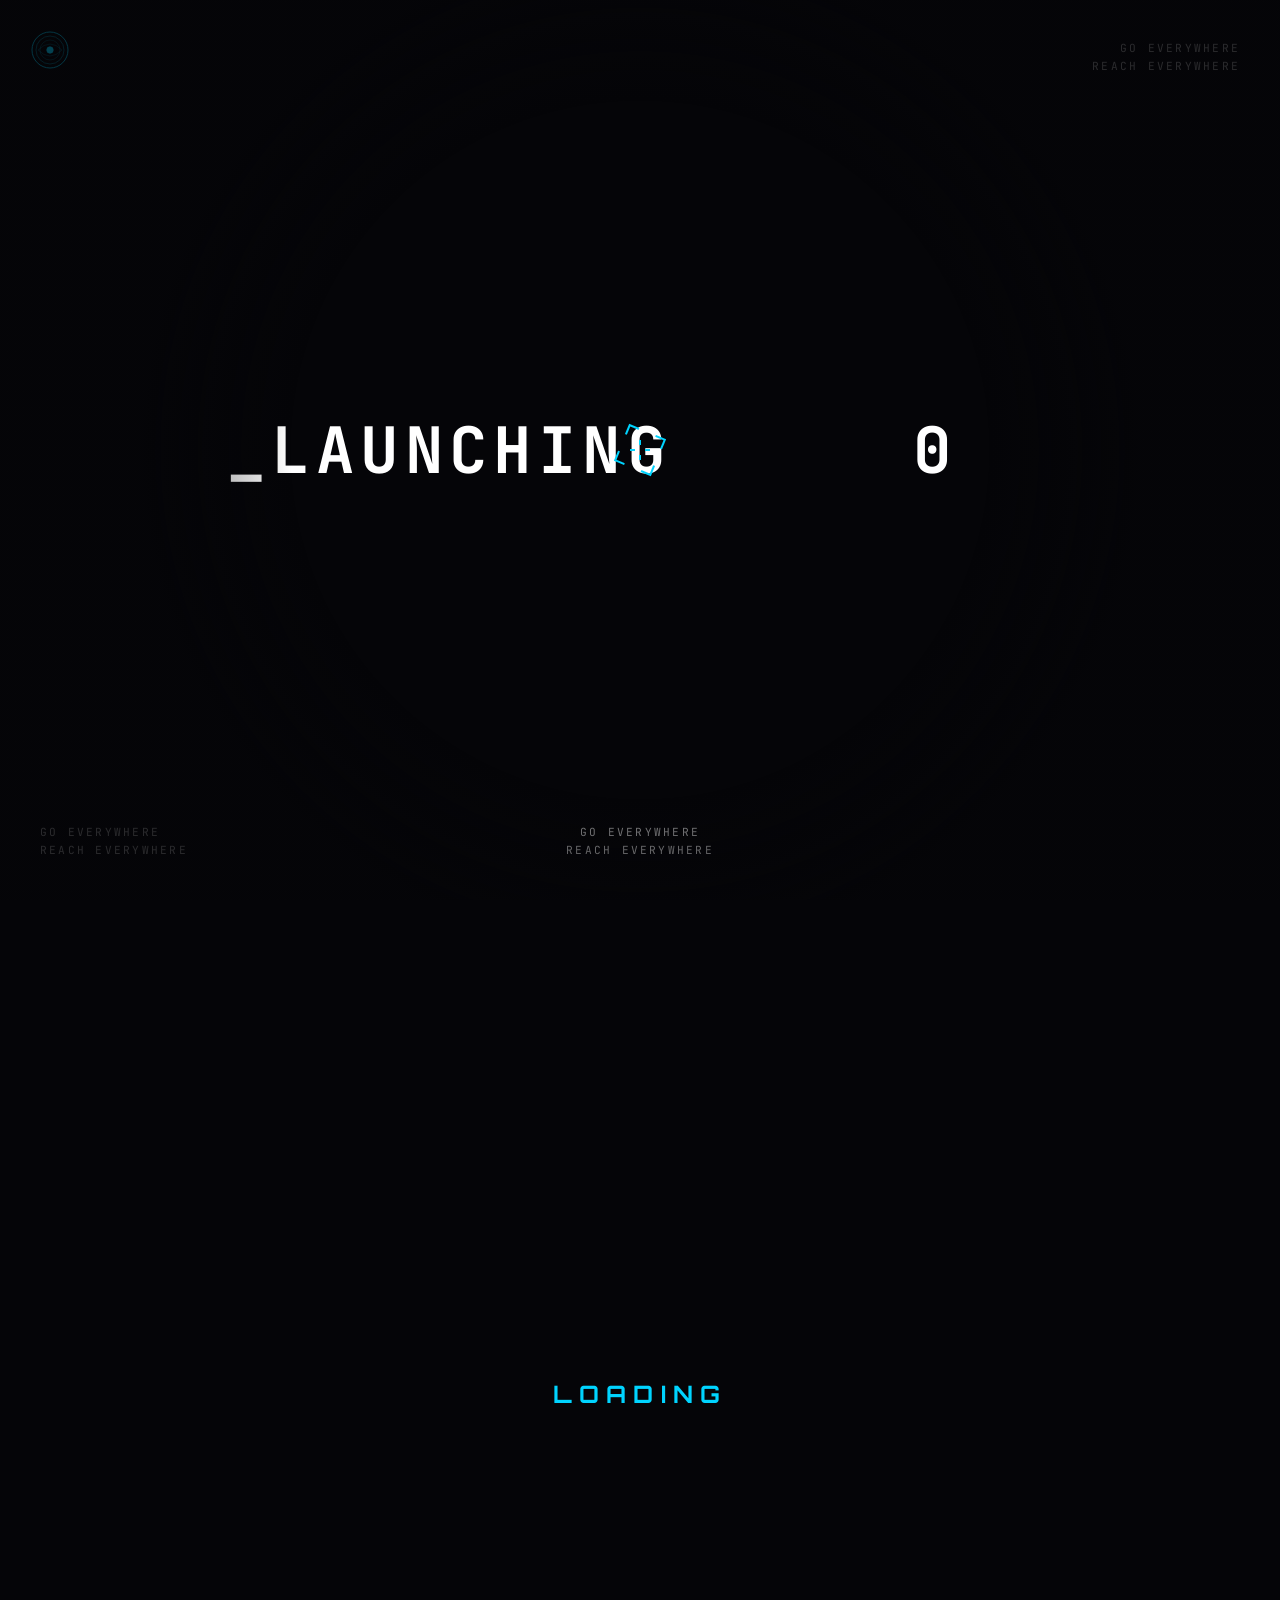
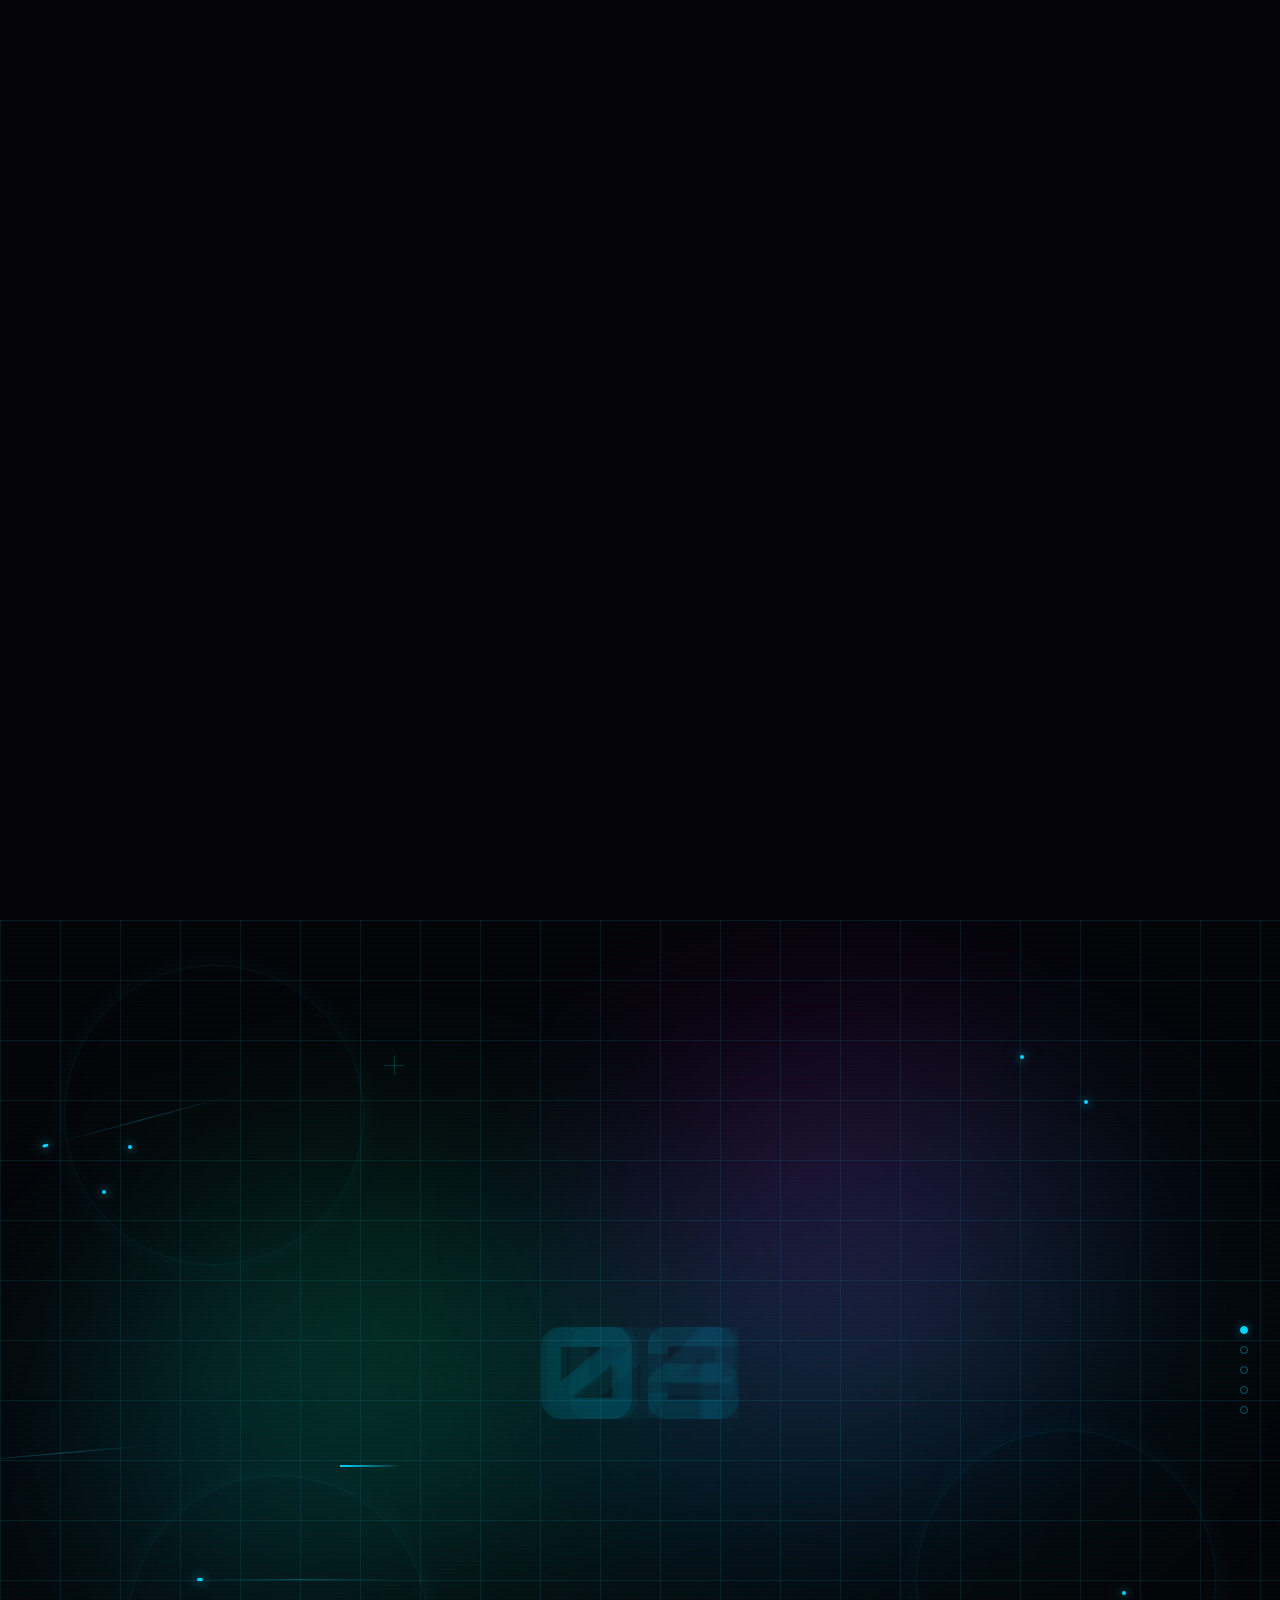
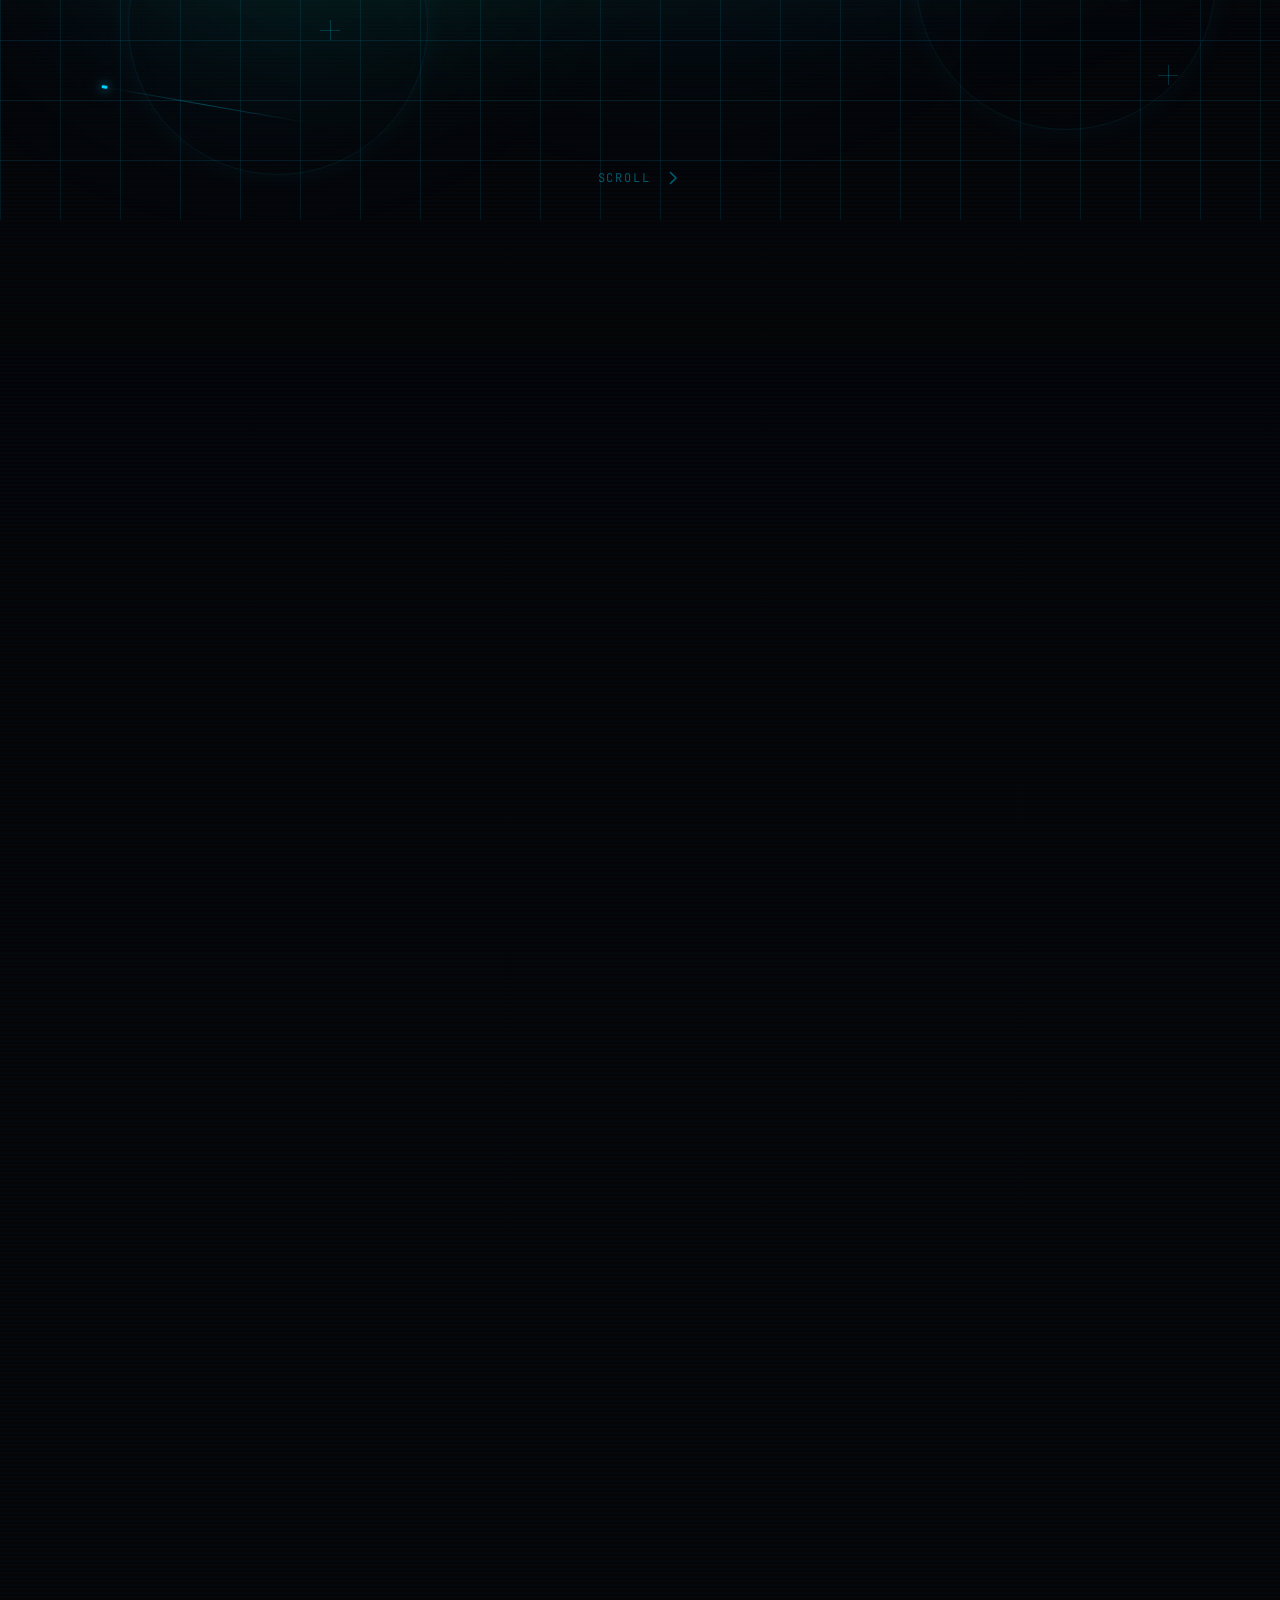
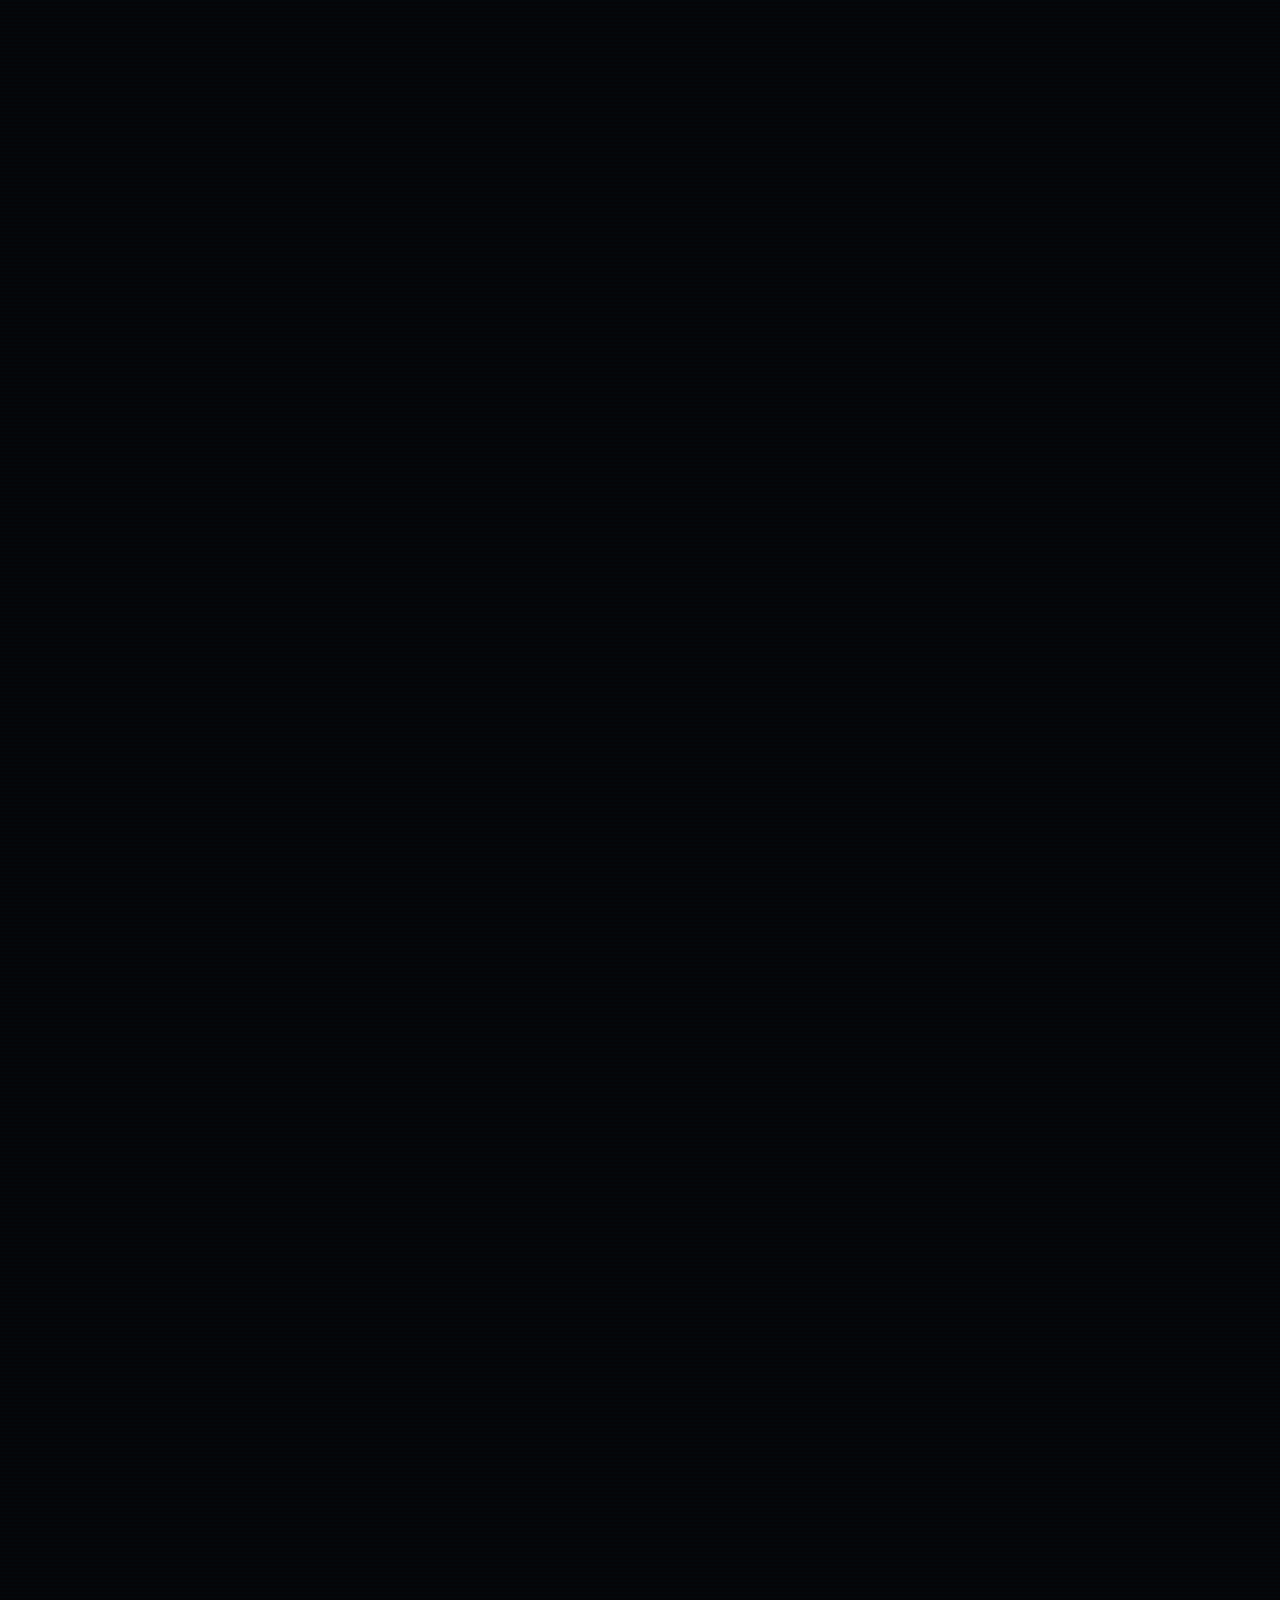
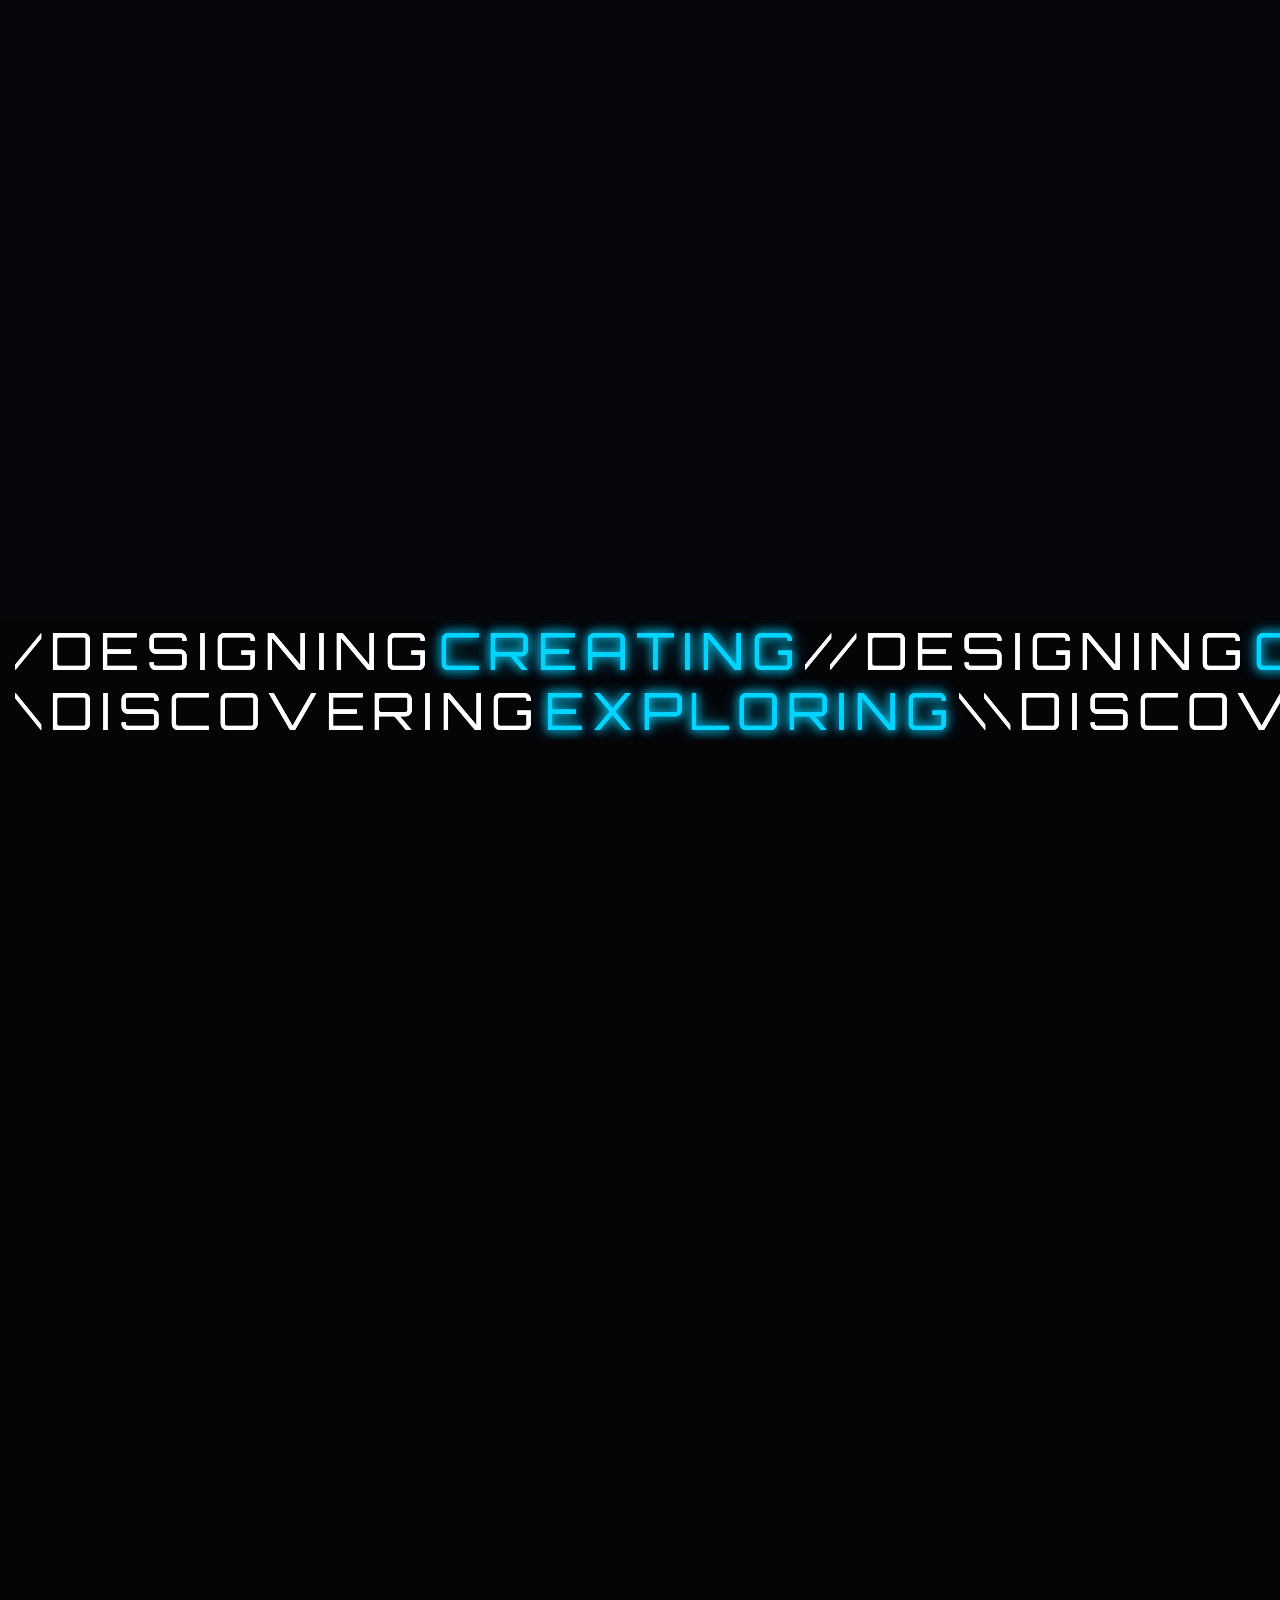
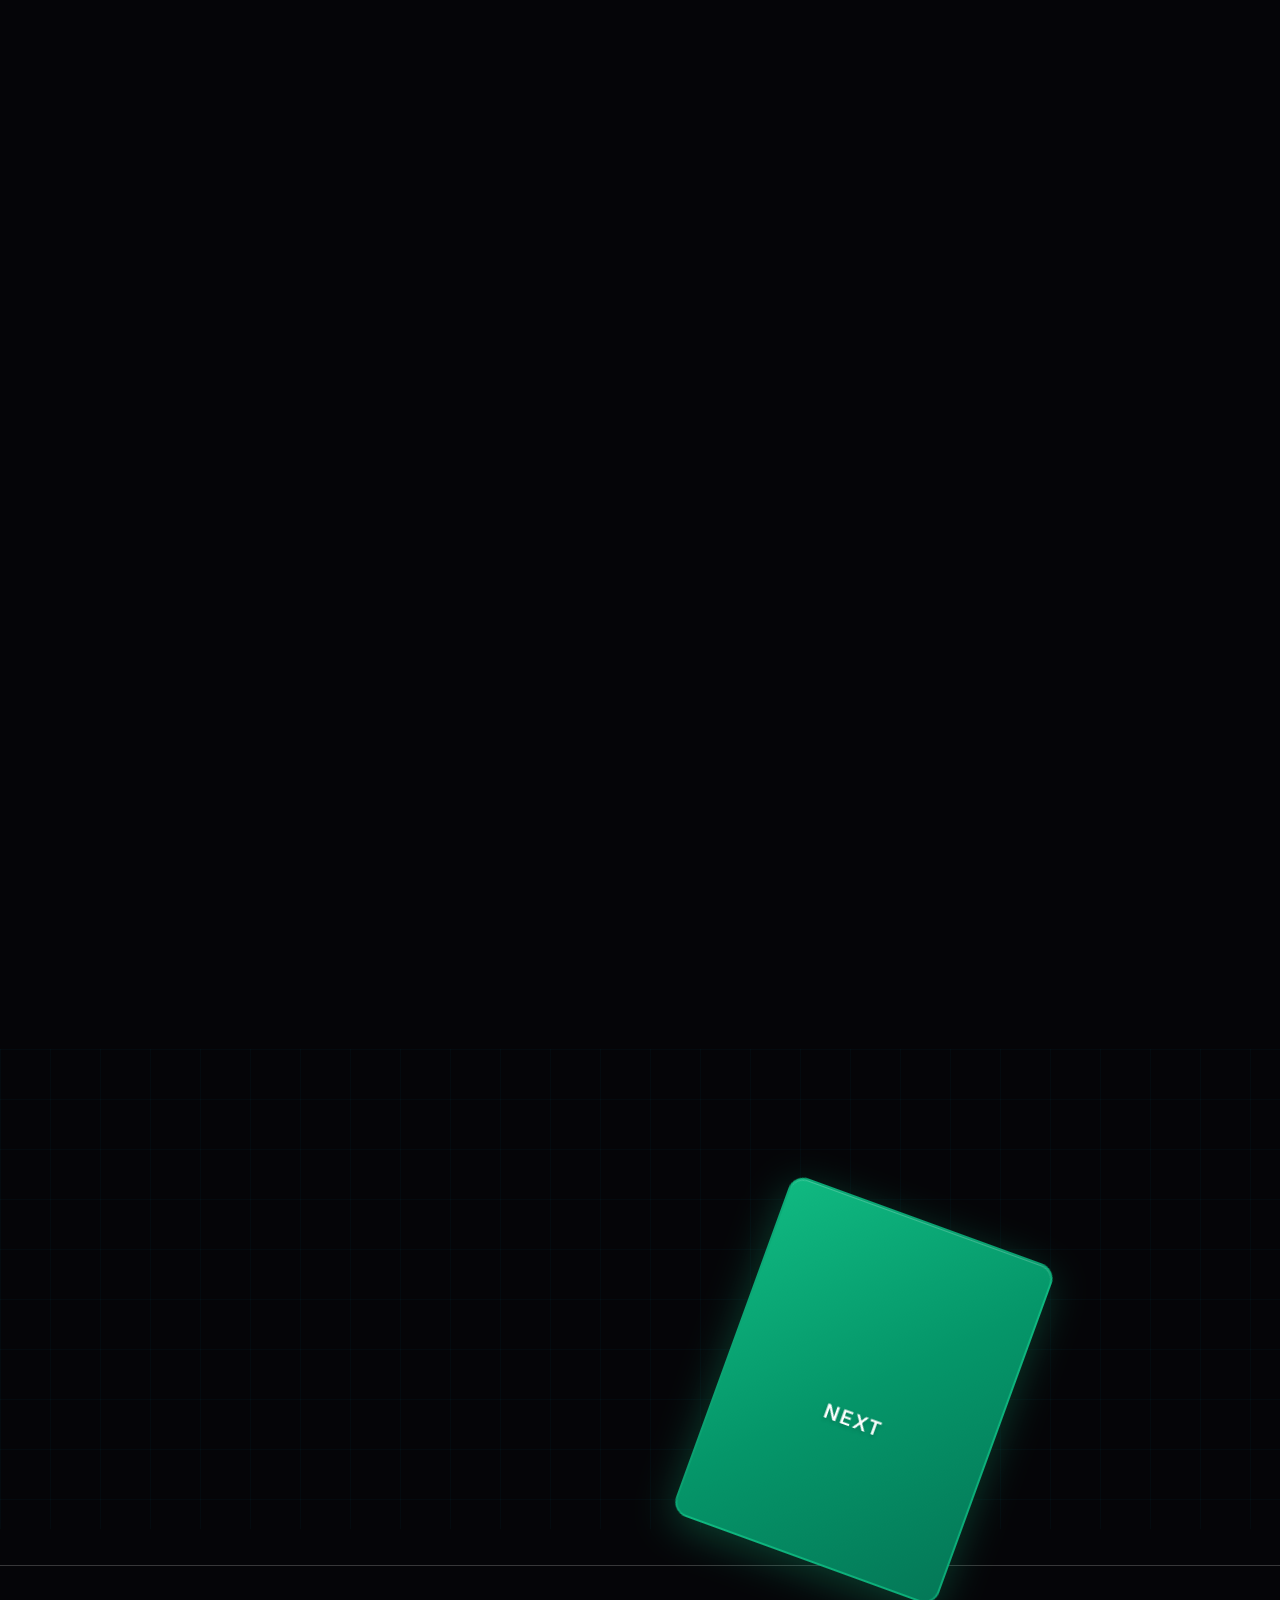
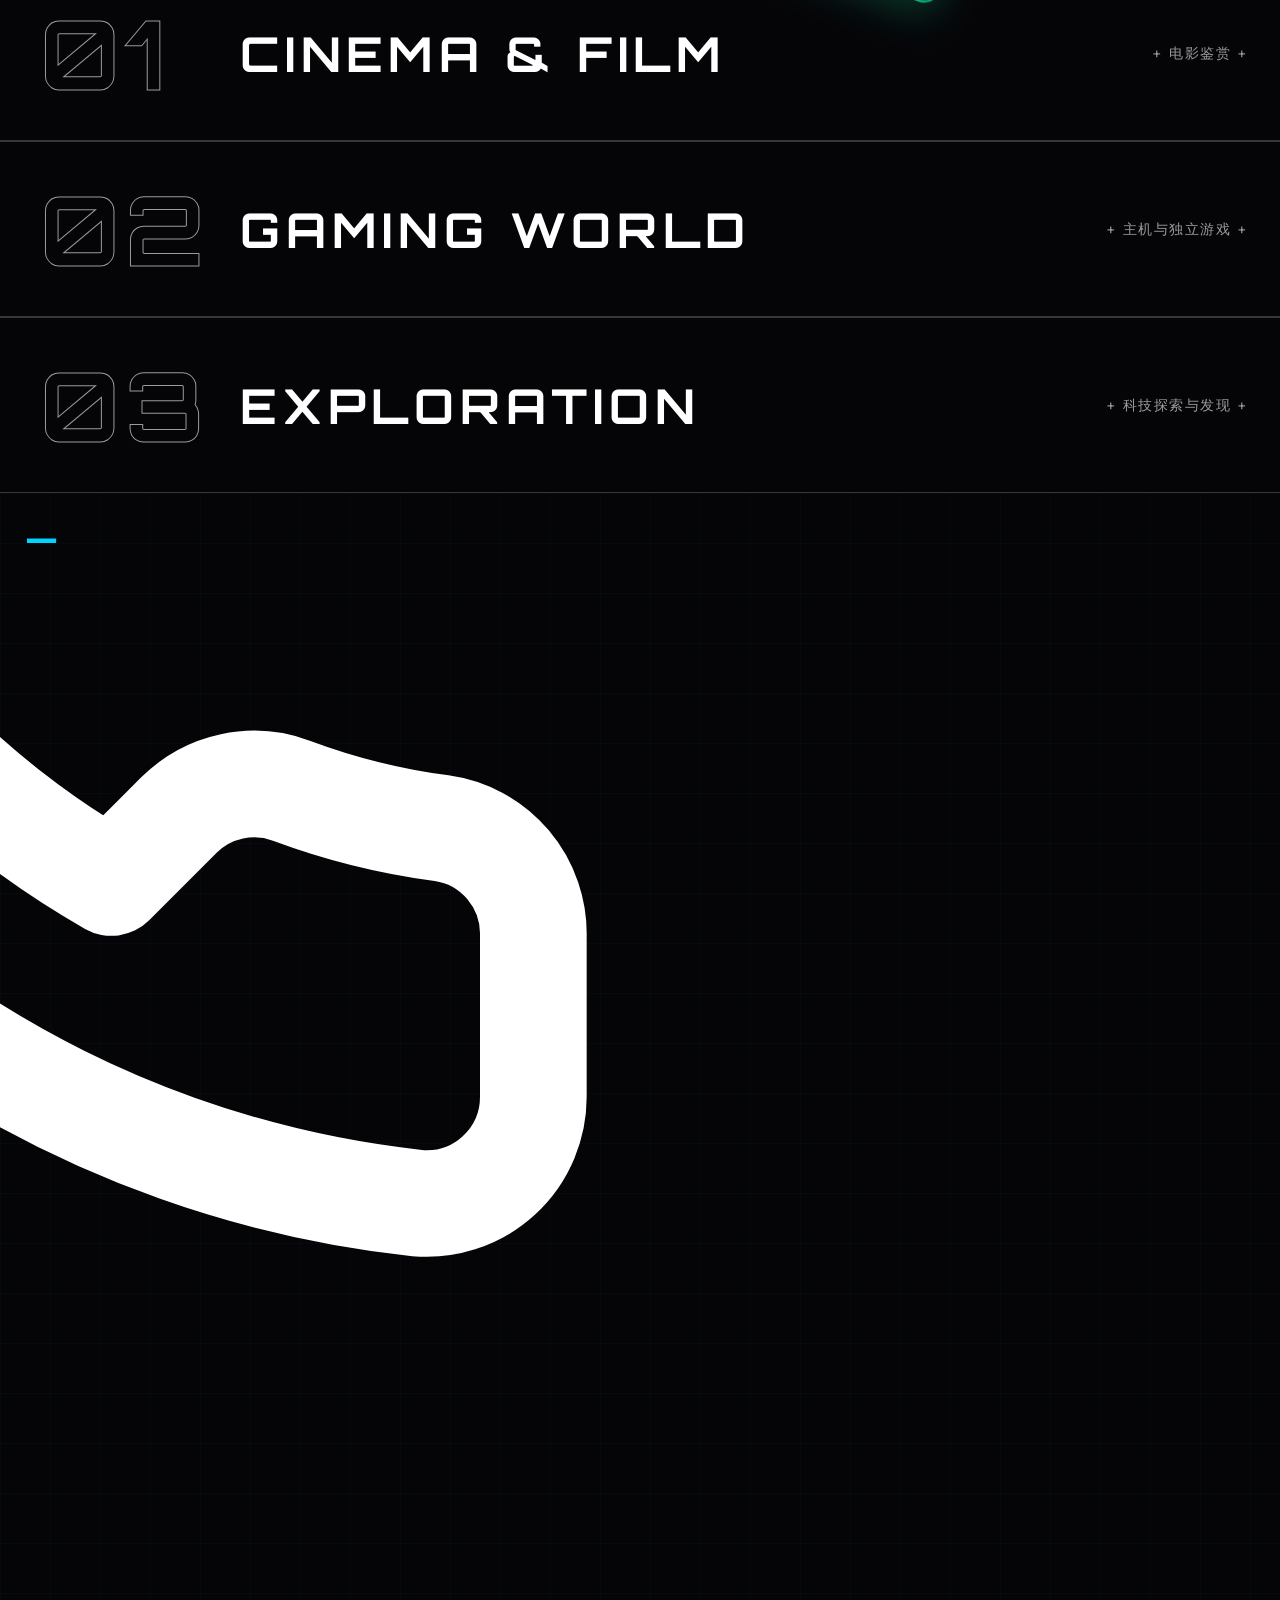
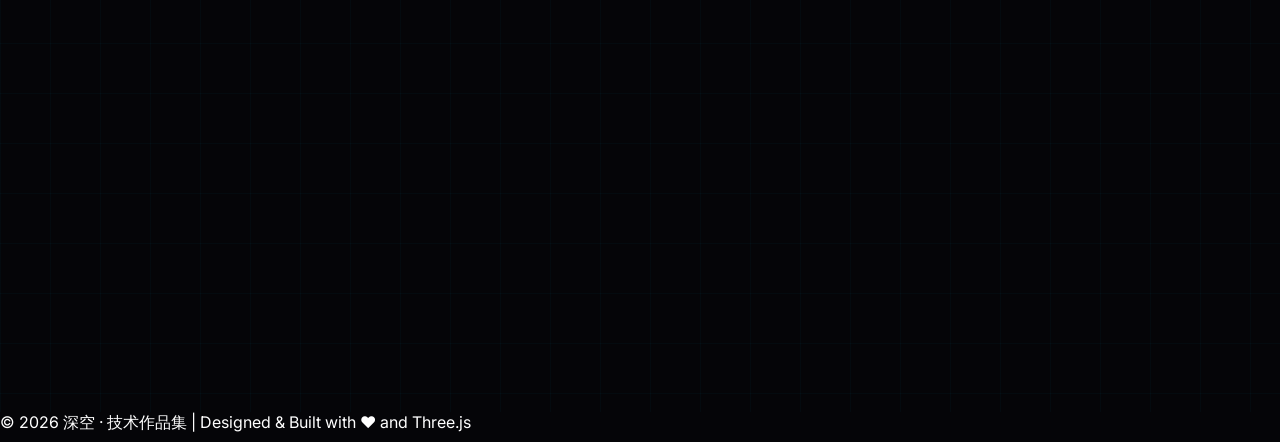
==== commit 32877a7c: "refactor:调整项目目录结构，拆分CSS/JS文件" ====
--- a/index.html
+++ b/index.html
@@ -1,4 +1,4 @@
-<!DOCTYPE html>
+﻿<!DOCTYPE html>
 <html lang="zh-CN">
 <head>
     <meta charset="UTF-8">
@@ -52,3437 +52,7 @@
             }
         }
     </script>
-    <style>
-        * {
-            margin: 0;
-            padding: 0;
-            box-sizing: border-box;
-        }
-        
-        html {
-            scroll-behavior: smooth;
-        }
-        
-        body {
-            background: #050508;
-            color: #ffffff;
-            font-family: 'Inter', sans-serif;
-            overflow-x: hidden;
-        }
-        
-        body.loading-active {
-            overflow: hidden;
-        }
-        
-        /* 星空背景Canvas */
-        #starfield {
-            position: fixed;
-            top: 0;
-            left: 0;
-            width: 100%;
-            height: 100%;
-            z-index: 0;
-            pointer-events: none;
-        }
-        
-        /* 3D模型Canvas */
-        #model-canvas {
-            position: fixed;
-            top: 0;
-            left: 0;
-            z-index: 1;
-            transition: opacity 0.8s ease;
-        }
-
-        #model-canvas.hidden {
-            opacity: 0;
-            pointer-events: none;
-        }
-
-        /* 内容区域背景粒子 - 跟随滚动 */
-        #content-particles {
-            position: absolute;
-            top: 0;
-            left: 0;
-            width: 100%;
-            height: 100%;
-            z-index: 15;
-            pointer-events: none;
-            opacity: 0;
-            transition: opacity 0.8s ease;
-        }
-
-        /* 圆形遮罩 - Slow Scroll */
-        #circle-mask {
-            position: fixed;
-            top: 0;
-            left: 0;
-            width: 100%;
-            height: 100%;
-            z-index: 99998;
-            pointer-events: none;
-            background: radial-gradient(
-                circle var(--mask-size, 200px) at var(--mouse-x, 50%) var(--mouse-y, 50%),
-                transparent 0%,
-                transparent 70%,
-                rgba(5, 5, 8, 0.3) 85%,
-                rgba(5, 5, 8, 0.7) 100%
-            );
-            opacity: var(--mask-opacity, 1);
-            transition: opacity 1.2s ease-out;
-        }
-
-        #circle-mask.fade-out {
-            opacity: 0;
-        }
-
-        /* Slow Scroll 文字提示元素 */
-        #slow-scroll-text {
-            position: fixed;
-            z-index: 99999;
-            pointer-events: none;
-            width: 160px;
-            height: 160px;
-            border-radius: 50%;
-            background: linear-gradient(135deg, rgba(0, 212, 255, 0.4) 0%, rgba(0, 102, 255, 0.4) 100%);
-            display: flex;
-            align-items: center;
-            justify-content: center;
-            box-shadow: 0 0 30px rgba(0, 212, 255, 0.25),
-                        0 0 60px rgba(0, 102, 255, 0.15);
-            opacity: 0;
-            transform: translate(-50%, -50%) scale(0);
-            transition: opacity 0.4s ease-out, transform 0.4s ease-out;
-        }
-
-        #slow-scroll-text.visible {
-            opacity: var(--text-opacity, 1);
-            transform: translate(-50%, -50%) scale(var(--text-scale, 1));
-        }
-
-        #slow-scroll-text span {
-            font-family: 'Press Start 2P', 'Orbitron', sans-serif;
-            font-size: 14px;
-            font-weight: 900;
-            letter-spacing: 3px;
-            text-transform: uppercase;
-            color: #0a0a1a;
-            text-align: center;
-            line-height: 1.4;
-            text-shadow: 0 0 10px rgba(10, 10, 26, 0.5),
-                         0 0 20px rgba(10, 10, 26, 0.3);
-            padding: 10px;
-        }
-
-        #slow-scroll-text.fade-out {
-            opacity: 0;
-            transform: translate(-50%, -50%) scale(0.5);
-        }
-
-        .click-prompt {
-            position: fixed;
-            top: 50%;
-            left: 50%;
-            transform: translate(-50%, -50%);
-            z-index: 99998;
-            display: flex;
-            align-items: center;
-            justify-content: center;
-            opacity: 0;
-            pointer-events: none;
-            transition: opacity 0.6s ease;
-        }
-
-        .click-prompt.visible {
-            opacity: 1;
-            pointer-events: auto;
-        }
-
-        .click-prompt.fade-out {
-            opacity: 0;
-            pointer-events: none;
-            transition: opacity 0.4s ease;
-        }
-
-        .click-prompt-ring {
-            position: absolute;
-            width: 180px;
-            height: 180px;
-            border-radius: 50%;
-            border: 1px solid rgba(0, 212, 255, 0.3);
-            animation: clickPromptPulse 2.5s ease-out infinite;
-        }
-
-        .click-prompt-ring-outer {
-            width: 240px;
-            height: 240px;
-            border-color: rgba(0, 212, 255, 0.15);
-            animation-delay: 0.8s;
-        }
-
-        @keyframes clickPromptPulse {
-            0% {
-                transform: scale(0.8);
-                opacity: 0.6;
-            }
-            50% {
-                transform: scale(1.1);
-                opacity: 0.2;
-            }
-            100% {
-                transform: scale(0.8);
-                opacity: 0.6;
-            }
-        }
-
-        .click-prompt-content {
-            display: flex;
-            flex-direction: column;
-            align-items: center;
-            gap: 16px;
-            animation: clickPromptFloat 3s ease-in-out infinite;
-        }
-
-        @keyframes clickPromptFloat {
-            0%, 100% { transform: translateY(0); }
-            50% { transform: translateY(-8px); }
-        }
-
-        .click-prompt-cursor {
-            width: 36px;
-            height: 36px;
-            color: #00d4ff;
-            filter: drop-shadow(0 0 8px rgba(0, 212, 255, 0.6));
-            animation: clickPromptClick 2s ease-in-out infinite;
-        }
-
-        @keyframes clickPromptClick {
-            0%, 40%, 100% { transform: scale(1); }
-            50% { transform: scale(0.85); }
-            55% { transform: scale(1.05); }
-        }
-
-        .click-prompt-text {
-            font-family: 'JetBrains Mono', monospace;
-            font-size: 12px;
-            font-weight: 500;
-            letter-spacing: 0.3em;
-            color: rgba(0, 212, 255, 0.8);
-            text-shadow: 0 0 10px rgba(0, 212, 255, 0.4);
-            white-space: nowrap;
-        }
-
-        #content-particles.visible {
-            opacity: 1;
-        }
-        
-        /* 加载页面 */
-        #loader {
-            position: fixed;
-            top: 0;
-            left: 0;
-            width: 100%;
-            height: 100%;
-            background: #050508;
-            z-index: 100;
-            display: flex;
-            flex-direction: column;
-            justify-content: center;
-            align-items: center;
-            transition: opacity 0.8s ease, visibility 0.8s ease;
-        }
-        
-        #loader.hidden {
-            opacity: 0;
-            visibility: hidden;
-            pointer-events: none;
-        }
-        
-        #loader .loader-content {
-            display: flex;
-            align-items: center;
-            gap: 40px;
-            transition: opacity 0.5s ease;
-        }
-        
-        #loader .loader-content.fade-out {
-            opacity: 0;
-        }
-        
-        #loader .launching-text {
-            font-family: 'JetBrains Mono', monospace;
-            font-size: 4rem;
-            font-weight: 700;
-            color: #ffffff;
-            letter-spacing: 0.1em;
-            transition: opacity 0.5s ease;
-            width: 9ch; /* 固定9个字符宽度 */
-            text-align: right; /* 右对齐，让文字从右往左填充 */
-            white-space: pre; /* 保留空格 */
-            direction: rtl; /* 从右向左书写 */
-        }
-        
-        #loader .launching-text.fade-out {
-            opacity: 0;
-        }
-        
-        /* 打字机光标 */
-        #loader .launching-text::after {
-            content: '_';
-            animation: blink 0.8s infinite;
-            margin-left: 2px;
-        }
-        
-        @keyframes blink {
-            0%, 50% { opacity: 1; }
-            51%, 100% { opacity: 0; }
-        }
-        
-        #loader .logo {
-            width: 80px;
-            height: 80px;
-            position: relative;
-            z-index: 101;
-            will-change: transform;
-        }
-
-        #loader .logo #lottie-globe {
-            width: 100%;
-            height: 100%;
-        }
-
-        #loader .logo #lottie-globe svg {
-            width: 100%;
-            height: 100%;
-        }
-
-        /* 放大淡出阶段 */
-        #loader .logo.expanding {
-            transform: scale(8);
-            opacity: 0;
-        }
-
-        #loader .logo.expanding #lottie-globe svg {
-            filter: drop-shadow(0 0 60px rgba(0, 212, 255, 0.9));
-        }
-        
-        #loader .progress {
-            font-family: 'JetBrains Mono', monospace;
-            font-size: 4rem;
-            font-weight: 700;
-            color: #ffffff;
-            min-width: 120px;
-            text-align: right;
-            transition: opacity 0.5s ease;
-        }
-        
-        #loader .progress.fade-out {
-            opacity: 0;
-        }
-        
-        #loader .corner-text {
-            position: absolute;
-            font-family: 'JetBrains Mono', monospace;
-            font-size: 0.7rem;
-            color: rgba(255, 255, 255, 0.5);
-            letter-spacing: 0.2em;
-            line-height: 1.6;
-            transition: opacity 0.5s ease;
-        }
-        
-        #loader .corner-text.fade-out {
-            opacity: 0;
-        }
-        
-        #loader .corner-text.top-right {
-            top: 40px;
-            right: 40px;
-            text-align: right;
-        }
-        
-        #loader .corner-text.bottom-left {
-            bottom: 40px;
-            left: 40px;
-        }
-        
-        #loader .corner-text.bottom-center {
-            bottom: 40px;
-            left: 50%;
-            transform: translateX(-50%);
-            text-align: center;
-        }
-        
-        /* 遮罩打开动画 - 更自然的缓出 */
-        .loader-mask {
-            position: fixed;
-            top: 0;
-            left: 0;
-            width: 100%;
-            height: 100%;
-            background: #050508;
-            z-index: 99;
-            transform: scaleX(1);
-            transform-origin: right;
-            transition: transform 1.5s cubic-bezier(0.4, 0, 0.2, 1);
-        }
-
-        .loader-mask.open {
-            transform: scaleX(0);
-        }
-
-        /* 页面跳转遮罩层 */
-        .page-transition-overlay {
-            position: fixed;
-            top: 0;
-            left: 0;
-            width: 100%;
-            height: 100vh;
-            background: #050508;
-            z-index: 100000000;
-            display: flex;
-            flex-direction: column;
-            justify-content: center;
-            align-items: center;
-            transform: translateY(100%);
-            transition: transform 1s cubic-bezier(0.4, 0, 0.2, 1);
-            pointer-events: none;
-        }
-
-        .page-transition-overlay.active {
-            transform: translateY(0);
-            pointer-events: all;
-        }
-
-        .page-transition-overlay.closing {
-            transform: translateY(100%);
-        }
-
-        .page-transition-overlay .transition-spinner {
-            width: 4rem;
-            margin-bottom: 1.5rem;
-            overflow: visible;
-            transition: opacity 0.3s ease;
-        }
-
-        .page-transition-overlay .transition-spinner circle {
-            fill: none;
-            stroke: #00d4ff;
-            stroke-width: 4;
-            stroke-dasharray: 126;
-            stroke-dashoffset: 126;
-            transform-origin: center;
-        }
-
-        .page-transition-overlay.active .transition-spinner circle {
-            animation: transition_circle_rotate 1.2s linear 0.8s 1 forwards;
-        }
-
-        @keyframes transition_circle_rotate {
-            0% {
-                transform: rotate(0deg);
-                stroke-dashoffset: 126;
-            }
-            100% {
-                transform: rotate(360deg);
-                stroke-dashoffset: -126;
-            }
-        }
-
-        .page-transition-overlay .transition-text {
-            font-family: 'Orbitron', monospace;
-            font-size: 1.5rem;
-            color: #00d4ff;
-            font-weight: 700;
-            letter-spacing: 0.3em;
-            transition: opacity 0.3s ease;
-        }
-
-        .page-transition-overlay.closing .transition-spinner,
-        .page-transition-overlay.closing .transition-text {
-            opacity: 0;
-        }
-
-        /* 唱片机音量控制 */
-        .music-player {
-            position: fixed;
-            top: 30px;
-            left: 30px;
-            z-index: 100;
-            display: flex;
-            flex-direction: column;
-            align-items: flex-start;
-            gap: 0;
-        }
-
-        .music-player-main {
-            display: flex;
-            align-items: center;
-            gap: 10px;
-        }
-
-        .vinyl-icon {
-            width: 40px;
-            height: 40px;
-            cursor: pointer;
-            transition: transform 0.3s ease;
-            animation: spin 3s linear infinite;
-            color: #00d4ff;
-        }
-
-        .vinyl-icon:hover {
-            transform: scale(1.1);
-        }
-
-        .vinyl-icon.paused {
-            animation-play-state: paused;
-        }
-
-        @keyframes spin {
-            from { transform: rotate(0deg); }
-            to { transform: rotate(360deg); }
-        }
-
-        .volume-control {
-            width: 0;
-            height: 30px;
-            overflow: hidden;
-            transition: width 0.3s ease;
-            display: flex;
-            align-items: center;
-        }
-
-        .music-player:hover .volume-control {
-            width: 100px;
-        }
-
-        .volume-slider {
-            width: 100px;
-            height: 4px;
-            -webkit-appearance: none;
-            appearance: none;
-            background: rgba(0, 212, 255, 0.3);
-            border-radius: 2px;
-            outline: none;
-            cursor: none;
-        }
-
-        .volume-slider::-webkit-slider-thumb {
-            -webkit-appearance: none;
-            appearance: none;
-            width: 12px;
-            height: 12px;
-            background: #00d4ff;
-            border-radius: 50%;
-            cursor: none;
-            box-shadow: 0 0 10px rgba(0, 212, 255, 0.5);
-        }
-
-        .volume-slider::-moz-range-thumb {
-            width: 12px;
-            height: 12px;
-            background: #00d4ff;
-            border-radius: 50%;
-            cursor: none;
-            border: none;
-            box-shadow: 0 0 10px rgba(0, 212, 255, 0.5);
-        }
-
-        /* 音乐列表 */
-        .music-list {
-            margin-top: 8px;
-            width: 220px;
-            background: rgba(10, 22, 40, 0.9);
-            border: 1px solid rgba(0, 212, 255, 0.2);
-            border-radius: 8px;
-            backdrop-filter: blur(10px);
-            -webkit-backdrop-filter: blur(10px);
-            overflow: hidden;
-            max-height: 0;
-            opacity: 0;
-            transform: translateY(-10px);
-            transition: max-height 0.35s cubic-bezier(0.4, 0, 0.2, 1),
-                        opacity 0.3s ease,
-                        transform 0.3s ease;
-            pointer-events: none;
-        }
-
-        .music-player:hover .music-list {
-            max-height: 420px;
-            opacity: 1;
-            transform: translateY(0);
-            pointer-events: auto;
-        }
-
-        .music-list-header {
-            padding: 10px 12px;
-            font-size: 11px;
-            font-weight: 600;
-            color: rgba(0, 212, 255, 0.7);
-            text-transform: uppercase;
-            letter-spacing: 1px;
-            border-bottom: 1px solid rgba(0, 212, 255, 0.1);
-            position: relative;
-        }
-
-        .music-list-header::after {
-            content: '';
-            position: absolute;
-            bottom: -1px;
-            left: 0;
-            width: 100%;
-            height: 1px;
-            background: rgba(0, 212, 255, 0.3);
-            animation: glitchBorder 3s linear infinite;
-        }
-
-        .music-list-items {
-            padding: 4px;
-            position: relative;
-        }
-
-        .music-item {
-            display: flex;
-            align-items: center;
-            gap: 8px;
-            padding: 8px 10px;
-            border-radius: 6px;
-            cursor: pointer;
-            transition: background 0.2s ease;
-            font-size: 12px;
-            color: rgba(255, 255, 255, 0.7);
-            position: relative;
-            overflow: hidden;
-        }
-
-        .music-item:hover {
-            background: rgba(0, 212, 255, 0.1);
-            color: #ffffff;
-        }
-
-        .music-item.active {
-            background: rgba(0, 212, 255, 0.15);
-            color: #00d4ff;
-        }
-
-        .music-item.glitch-active {
-            animation: glitchItem 0.15s steps(2) forwards;
-        }
-
-        .music-item-index {
-            width: 18px;
-            text-align: center;
-            font-size: 10px;
-            color: rgba(255, 255, 255, 0.3);
-            font-family: 'JetBrains Mono', monospace;
-        }
-
-        .music-item.active .music-item-index {
-            color: #00d4ff;
-        }
-
-        .music-item-name {
-            flex: 1;
-            white-space: nowrap;
-            overflow: hidden;
-            text-overflow: ellipsis;
-            position: relative;
-        }
-
-        .music-item-name::before,
-        .music-item-name::after {
-            content: attr(data-text);
-            position: absolute;
-            top: 0;
-            left: 0;
-            width: 100%;
-            height: 100%;
-            opacity: 0;
-            pointer-events: none;
-        }
-
-        .music-item:hover .music-item-name::before {
-            opacity: 0.8;
-            color: #ff0040;
-            transform: translateX(2px);
-            clip-path: polygon(0 0, 100% 0, 100% 45%, 0 45%);
-            animation: glitchTextRed 0.3s linear infinite;
-        }
-
-        .music-item:hover .music-item-name::after {
-            opacity: 0.8;
-            color: #00d4ff;
-            transform: translateX(-2px);
-            clip-path: polygon(0 55%, 100% 55%, 100% 100%, 0 100%);
-            animation: glitchTextCyan 0.3s linear infinite;
-        }
-
-        .music-item-playing {
-            width: 14px;
-            height: 14px;
-            display: flex;
-            align-items: flex-end;
-            gap: 2px;
-            opacity: 0;
-        }
-
-        .music-item.active .music-item-playing {
-            opacity: 1;
-        }
-
-        .music-item-playing span {
-            display: block;
-            width: 2px;
-            background: #00d4ff;
-            border-radius: 1px;
-            animation: soundBar 0.8s ease-in-out infinite alternate;
-        }
-
-        .music-item-playing span:nth-child(1) {
-            height: 4px;
-            animation-delay: 0s;
-        }
-
-        .music-item-playing span:nth-child(2) {
-            height: 8px;
-            animation-delay: 0.2s;
-        }
-
-        .music-item-playing span:nth-child(3) {
-            height: 6px;
-            animation-delay: 0.4s;
-        }
-
-        @keyframes soundBar {
-            0% { transform: scaleY(0.4); }
-            100% { transform: scaleY(1); }
-        }
-
-        @keyframes glitchBorder {
-            0%, 90%, 100% { opacity: 1; transform: translateX(0); }
-            91% { opacity: 0.5; transform: translateX(-2px); }
-            92% { opacity: 1; transform: translateX(2px); }
-            93% { opacity: 0.3; transform: translateX(0); }
-            94% { opacity: 1; transform: translateX(-1px); }
-        }
-
-        @keyframes glitchTextRed {
-            0% { clip-path: polygon(0 0, 100% 0, 100% 35%, 0 35%); transform: translateX(2px); }
-            25% { clip-path: polygon(0 20%, 100% 20%, 100% 55%, 0 55%); transform: translateX(-1px); }
-            50% { clip-path: polygon(0 40%, 100% 40%, 100% 75%, 0 75%); transform: translateX(3px); }
-            75% { clip-path: polygon(0 60%, 100% 60%, 100% 95%, 0 95%); transform: translateX(-2px); }
-            100% { clip-path: polygon(0 10%, 100% 10%, 100% 45%, 0 45%); transform: translateX(1px); }
-        }
-
-        @keyframes glitchTextCyan {
-            0% { clip-path: polygon(0 30%, 100% 30%, 100% 65%, 0 65%); transform: translateX(-2px); }
-            25% { clip-path: polygon(0 50%, 100% 50%, 100% 85%, 0 85%); transform: translateX(1px); }
-            50% { clip-path: polygon(0 15%, 100% 15%, 100% 50%, 0 50%); transform: translateX(-3px); }
-            75% { clip-path: polygon(0 70%, 100% 70%, 100% 100%, 0 100%); transform: translateX(2px); }
-            100% { clip-path: polygon(0 25%, 100% 25%, 100% 60%, 0 60%); transform: translateX(-1px); }
-        }
-
-        @keyframes glitchItem {
-            0% { transform: translate(0); }
-            25% { transform: translate(-2px, 1px); }
-            50% { transform: translate(2px, -1px); }
-            75% { transform: translate(-1px, -2px); }
-            100% { transform: translate(0); }
-        }
-
-        .music-list-scanline {
-            position: absolute;
-            top: 0;
-            left: 0;
-            width: 100%;
-            height: 2px;
-            background: rgba(0, 212, 255, 0.15);
-            box-shadow: 0 0 6px rgba(0, 212, 255, 0.3);
-            animation: scanlineMove 3s linear infinite;
-            pointer-events: none;
-            z-index: 1;
-        }
-
-        @keyframes scanlineMove {
-            0% { top: 0; opacity: 0; }
-            10% { opacity: 1; }
-            90% { opacity: 1; }
-            100% { top: 100%; opacity: 0; }
-        }
-
-        /* 主内容区 */
-        .main-content {
-            position: relative;
-            z-index: 10;
-        }
-        
-        /* 首页区域 - 透明让3D模型可见 */
-        #hero {
-            height: 280vh;  /* 原来是170vh，现在增加到280vh，与JavaScript的heroHeight保持一致 */
-            position: relative;
-            display: flex;
-            align-items: center;
-            justify-content: center;
-        }
-        
-        /* 首页内容固定在视口 */
-        #hero .hero-content {
-            position: fixed;
-            top: 50%;
-            left: 50%;
-            transform: translate(-50%, -50%);
-            z-index: 10;
-            pointer-events: none;
-        }
-        
-        #hero .hero-content > * {
-            pointer-events: auto;
-        }
-        
-        /* 第二页开始覆盖3D模型 - 背景随滚动从透明变为不透明 */
-        .content-section {
-            background: linear-gradient(180deg, rgba(5, 5, 8, var(--bg-opacity, 0)) 0%, rgba(5, 5, 8, var(--bg-opacity, 0)) 100%);
-            position: relative;
-            z-index: 20;
-            margin-top: 0; /* 不再提前覆盖，等hero区域滚动完再显示 */
-            /* 移除CSS transition，使用JavaScript缓动控制 */
-        }
-
-        /* 内容区域粒子容器 */
-        .particles-container {
-            position: absolute;
-            top: 0;
-            left: 0;
-            width: 100%;
-            height: 100%;
-            overflow: hidden;
-            pointer-events: none;
-            z-index: 15;
-        }
-        
-        /* 霓虹光效 - 优化：减少层级 */
-        .neon-glow {
-            text-shadow: 0 0 10px rgba(0, 212, 255, 0.5),
-                         0 0 20px rgba(0, 212, 255, 0.3);
-        }
-
-        /* 滚动时简化光效 */
-        body.scrolling .neon-glow {
-            text-shadow: 0 0 5px rgba(0, 212, 255, 0.3);
-        }
-
-        /* ============================================
-         * GSAP高性能无缝无限横向文字滚动
-         * 双副本镜像拼接 | GPU加速 | 60帧流畅
-         * ============================================ */
-        .infinite-marquee {
-            position: relative;
-            width: 100%;
-            overflow: hidden;
-            /* 固定高度，图层独立分层 */
-            height: 120px;
-            background: transparent;
-            /* 开启GPU加速 */
-            transform: translateZ(0);
-            will-change: transform;
-            /* 防止子元素溢出影响布局 */
-            contain: layout style paint;
-        }
-
-        .marquee-row {
-            position: absolute;
-            left: 0;
-            width: 100%;
-            /* 每行高度60px，两行共120px，无空隙 */
-            height: 60px;
-            overflow: hidden;
-            /* 独立图层 */
-            will-change: transform;
-            transform: translateZ(0);
-        }
-
-        /* 第一行位置 */
-        .marquee-row:first-child {
-            top: 0;
-        }
-
-        /* 第二行位置 - 紧贴第一行下方 */
-        .marquee-row:last-child {
-            top: 60px;
-        }
-
-        .marquee-track {
-            position: absolute;
-            top: 0;
-            left: 0;
-            height: 100%;
-            /* 三副本使用绝对定位，通过JS控制位置 */
-            /* 宽度由内容决定，确保所有副本都能显示 */
-            width: max-content;
-            /* GPU加速 */
-            will-change: transform;
-            transform: translateZ(0);
-            /* 禁止重排重绘 */
-            backface-visibility: hidden;
-            perspective: 1000px;
-        }
-
-        /* 三副本内容 - 绝对定位 */
-        .marquee-track .marquee-content {
-            position: absolute;
-            top: 0;
-            left: 0;
-            height: 100%;
-            display: flex;
-            align-items: center;
-            /* 禁止压缩 */
-            flex-shrink: 0;
-            /* 初始位置由JS设置 - 确保内容宽度被正确计算 */
-            width: max-content;
-            will-change: transform;
-            /* 防止内容被截断 */
-            white-space: nowrap;
-            /* 消除inline元素之间的空白字符间隙 */
-            font-size: 0;
-        }
-
-        .marquee-item {
-            display: flex;
-            align-items: center;
-            height: 100%;
-            /* 负margin实现重叠效果，消除div之间的空隙 */
-            margin-right: -40px;
-            /* 减小padding减少间隙 */
-            padding: 0 15px;
-            /* 科幻风格字体：Orbitron - 更细更直 */
-            font-family: 'Orbitron', 'Rajdhani', 'Share Tech Mono', monospace;
-            /* 放大字体 */
-            font-size: 3.2rem;
-            /* 细字重 */
-            font-weight: 400;
-            color: rgba(255, 255, 255, 0.95);
-            /* 增加字间距，更有科技感 */
-            letter-spacing: 0.15em;
-            /* 防止文本换行，确保宽度计算准确 */
-            white-space: nowrap;
-            flex-shrink: 0;
-            /* 文字渲染优化 */
-            text-rendering: optimizeLegibility;
-            -webkit-font-smoothing: antialiased;
-            /* 禁止选中 */
-            user-select: none;
-            -webkit-user-select: none;
-            /* 大写转换，更有科幻感 */
-            text-transform: uppercase;
-        }
-
-        .marquee-item span {
-            color: #00d4ff;
-            /* 减小span的margin */
-            margin: 0 4px;
-            /* 发光效果 */
-            text-shadow: 0 0 10px rgba(0, 212, 255, 0.5),
-                         0 0 20px rgba(0, 212, 255, 0.3);
-        }
-
-        /* 移动端适配 */
-        @media (max-width: 768px) {
-            .infinite-marquee {
-                height: 80px;
-            }
-
-            .marquee-item {
-                font-size: 1.5rem;
-                padding: 0 20px;
-                letter-spacing: 0.1em;
-            }
-        }
-
-        /* 减少动画偏好 - 无障碍支持 */
-        @media (prefers-reduced-motion: reduce) {
-            .marquee-track {
-                animation: none !important;
-            }
-        }
-        
-        .neon-border {
-            border: 1px solid rgba(0, 212, 255, 0.3);
-            box-shadow: 0 0 20px rgba(0, 212, 255, 0.1),
-                        inset 0 0 20px rgba(0, 212, 255, 0.05);
-        }
-        
-        .neon-border:hover {
-            border-color: rgba(0, 212, 255, 0.6);
-            box-shadow: 0 0 30px rgba(0, 212, 255, 0.2),
-                        inset 0 0 30px rgba(0, 212, 255, 0.1);
-        }
-        
-        /* 卡片悬浮效果 - 优化：减少backdrop-filter使用 */
-        .hover-card {
-            background: rgba(10, 22, 40, 0.8);
-            border: 1px solid rgba(0, 212, 255, 0.1);
-            transition: transform 0.4s cubic-bezier(0.4, 0, 0.2, 1),
-                        border-color 0.4s cubic-bezier(0.4, 0, 0.2, 1),
-                        box-shadow 0.4s cubic-bezier(0.4, 0, 0.2, 1);
-            /* 仅在非滚动时启用模糊效果 */
-            backdrop-filter: none;
-        }
-
-        /* 页面停止滚动后启用模糊效果 */
-        body.scrolling .hover-card {
-            backdrop-filter: none;
-        }
-
-        body:not(.scrolling) .hover-card {
-            backdrop-filter: blur(10px);
-        }
-
-        .hover-card:hover {
-            transform: translateY(-8px);
-            border-color: rgba(0, 212, 255, 0.4);
-            box-shadow: 0 20px 40px rgba(0, 212, 255, 0.15);
-        }
-
-        /* ============================================
-           HOBBY 爱好列表样式 - 横向列表布局
-           ============================================ */
-
-        /* Project Showcase 标题 Orbitron 字体发光效果 + 随机字母闪烁 */
-        .project-title-glow {
-            text-shadow: 0 0 10px rgba(16, 185, 129, 0.5),
-                         0 0 20px rgba(16, 185, 129, 0.3),
-                         0 0 40px rgba(16, 185, 129, 0.2),
-                         0 0 80px rgba(52, 211, 153, 0.1);
-        }
-
-        .project-title-glow .char {
-            display: inline-block;
-            transition: opacity 0.1s ease;
-        }
-
-        .project-title-glow .char.flicker {
-            animation: projectCharFlicker 0.3s ease-in-out;
-        }
-
-        @keyframes projectCharFlicker {
-            0%, 100% {
-                opacity: 1;
-                text-shadow: 0 0 10px rgba(16, 185, 129, 0.5),
-                             0 0 20px rgba(16, 185, 129, 0.3);
-            }
-            25% {
-                opacity: 0.3;
-                text-shadow: 0 0 5px rgba(16, 185, 129, 0.2);
-            }
-            50% {
-                opacity: 0.8;
-                text-shadow: 0 0 15px rgba(16, 185, 129, 0.6),
-                             0 0 30px rgba(52, 211, 153, 0.4);
-            }
-            75% {
-                opacity: 0.4;
-                text-shadow: 0 0 8px rgba(16, 185, 129, 0.3);
-            }
-        }
-
-        /* HOBBY标题荧光效果+随机闪烁 */
-        .hobby-title-glow {
-            text-shadow: 0 0 10px rgba(0, 212, 255, 0.5),
-                         0 0 20px rgba(0, 212, 255, 0.3),
-                         0 0 40px rgba(0, 212, 255, 0.2),
-                         0 0 80px rgba(255, 0, 255, 0.1);
-            animation: hobbyGlow 3s ease-in-out infinite alternate;
-        }
-
-        @keyframes hobbyGlow {
-            0% {
-                text-shadow: 0 0 10px rgba(0, 212, 255, 0.5),
-                             0 0 20px rgba(0, 212, 255, 0.3),
-                             0 0 40px rgba(0, 212, 255, 0.2);
-            }
-            100% {
-                text-shadow: 0 0 20px rgba(0, 212, 255, 0.8),
-                             0 0 40px rgba(0, 212, 255, 0.5),
-                             0 0 80px rgba(0, 212, 255, 0.3),
-                             0 0 120px rgba(255, 0, 255, 0.2);
-            }
-        }
-
-        .hobby-flicker {
-            animation: hobbyFlicker 4s infinite;
-        }
-
-        @keyframes hobbyFlicker {
-            0%, 19%, 21%, 23%, 25%, 54%, 56%, 100% {
-                opacity: 1;
-            }
-            20%, 24%, 55% {
-                opacity: 0.4;
-            }
-            22% {
-                opacity: 0.8;
-            }
-        }
-
-        .hobby-list {
-            display: flex;
-            flex-direction: column;
-            gap: 0;
-        }
-
-        .hobby-item {
-            position: relative;
-            cursor: pointer;
-            transition: all 0.5s cubic-bezier(0.4, 0, 0.2, 1);
-            overflow: hidden;
-        }
-
-        /* 上下边框线 */
-        .hobby-border-top,
-        .hobby-border-bottom {
-            position: absolute;
-            left: 0;
-            right: 0;
-            height: 1px;
-            background: rgba(255, 255, 255, 0.2);
-            transition: all 0.5s cubic-bezier(0.4, 0, 0.2, 1);
-        }
-
-        .hobby-border-top {
-            top: 0;
-        }
-
-        .hobby-border-bottom {
-            bottom: 0;
-        }
-
-        .hobby-content {
-            display: flex;
-            justify-content: space-between;
-            align-items: center;
-            padding: 40px 0;
-            position: relative;
-            z-index: 2;
-            transition: all 0.5s cubic-bezier(0.4, 0, 0.2, 1);
-        }
-
-        .hobby-left {
-            display: flex;
-            align-items: center;
-            gap: 20px;
-            flex: 1;
-        }
-
-        /* 序号样式 - Orbitron科幻风格 */
-        .hobby-number {
-            font-family: 'Orbitron', 'Rajdhani', sans-serif;
-            font-size: 6rem;
-            font-weight: 700;
-            color: transparent;
-            -webkit-text-stroke: 1px rgba(255, 255, 255, 0.6);
-            line-height: 1;
-            transition: all 0.5s cubic-bezier(0.4, 0, 0.2, 1);
-            width: 160px;
-            letter-spacing: 0.05em;
-            text-align: left;
-            display: inline-block;
-            font-variant-numeric: tabular-nums;
-            padding-left: 40px;
-        }
-
-        .hobby-info {
-            display: flex;
-            flex-direction: column;
-            gap: 8px;
-        }
-
-        /* 标题样式 - Orbitron科幻风格 */
-        .hobby-title {
-            font-family: 'Orbitron', 'Rajdhani', sans-serif;
-            font-size: 3rem;
-            font-weight: 700;
-            color: #ffffff;
-            letter-spacing: 0.12em;
-            text-transform: uppercase;
-            transition: all 0.5s cubic-bezier(0.4, 0, 0.2, 1);
-            padding-left: 60px;
-        }
-
-        .hobby-subtitle {
-            font-size: 0.9rem;
-            color: rgba(255, 255, 255, 0.6);
-            letter-spacing: 0.1em;
-            transition: all 0.5s cubic-bezier(0.4, 0, 0.2, 1);
-        }
-
-        .hobby-date {
-            font-family: 'JetBrains Mono', monospace;
-            font-size: 1rem;
-            color: rgba(255, 255, 255, 0.5);
-            transition: all 0.5s cubic-bezier(0.4, 0, 0.2, 1);
-        }
-
-        .hobby-subtitle-right {
-            font-size: 0.9rem;
-            color: rgba(255, 255, 255, 0.6);
-            letter-spacing: 0.1em;
-            transition: all 0.5s cubic-bezier(0.4, 0, 0.2, 1);
-            text-align: right;
-            white-space: nowrap;
-            flex-shrink: 0;
-            margin-right: 2rem;
-        }
-
-        /* Hover 过渡态 - 背景从中间横线上下扩展变成白色 */
-        .hobby-item::before {
-            content: '';
-            position: absolute;
-            top: 50%;
-            left: 0;
-            right: 0;
-            height: 2px;
-            background: #ffffff;
-            transform: scaleY(0);
-            transform-origin: center;
-            transition: transform 0.5s cubic-bezier(0.4, 0, 0.2, 1);
-            z-index: 1;
-        }
-
-        .hobby-item:hover::before {
-            transform: scaleY(200);
-        }
-
-        .hobby-item:hover .hobby-number {
-            -webkit-text-stroke: 1px #00d42a;
-            color: #00d42a;
-        }
-
-        .hobby-item:hover .hobby-title {
-            color: #1a1a1a;
-        }
-
-        .hobby-item:hover .hobby-subtitle {
-            color: rgba(0, 0, 0, 0.6);
-        }
-
-        .hobby-item:hover .hobby-date {
-            color: rgba(0, 0, 0, 0.5);
-        }
-
-        .hobby-item:hover .hobby-subtitle-right {
-            color: rgba(0, 0, 0, 0.6);
-        }
-
-        .hobby-item:hover .hobby-border-top,
-        .hobby-item:hover .hobby-border-bottom {
-            background: rgba(0, 0, 0, 0.1);
-        }
-
-        /* Hover 完成态 - 跟随鼠标的图片 */
-        .hobby-image-follow {
-            position: fixed;
-            width: auto;
-            height: auto;
-            max-width: 320px;
-            max-height: 450px;
-            min-width: 200px;
-            min-height: 280px;
-            pointer-events: none;
-            z-index: 1000;
-            opacity: 0;
-            transform: translate(-50%, -50%) scale(0.8) rotate(-5deg);
-            transition: opacity 0.2s ease, transform 0.2s ease, width 0.3s ease, height 0.3s ease;
-            overflow: hidden;
-            border-radius: 8px;
-            box-shadow: 0 20px 60px rgba(0, 0, 0, 0.3);
-            visibility: hidden;
-            background: #0a0a0a;  /* 深色背景吸收可能的边缘留白 */
-        }
-
-        /* 电影海报类型 - 自适应图片原始比例 */
-        .hobby-image-follow[data-image="movie"] {
-            max-width: 280px;
-            max-height: 400px;
-            min-width: 180px;
-            min-height: 250px;
-        }
-
-        .hobby-image-follow.active {
-            opacity: 1;
-            visibility: visible;
-            transform: translate(-50%, -50%) scale(1) rotate(0deg);
-        }
-
-        .hobby-image-follow img {
-            width: 100%;
-            height: 100%;
-            object-fit: cover;
-            object-position: center;
-            transition: opacity 0.3s ease, transform 0.3s ease;
-            display: block;
-        }
-
-        /* 电影海报计数器 */
-        .film-counter {
-            position: absolute;
-            bottom: 10px;
-            right: 10px;
-            background: rgba(0, 0, 0, 0.75);
-            color: #00d4ff;
-            font-family: 'Space Mono', monospace;
-            font-size: 11px;
-            padding: 4px 8px;
-            border-radius: 4px;
-            backdrop-filter: blur(5px);
-            z-index: 2;
-            pointer-events: none;
-            letter-spacing: 1px;
-        }
-
-        /* 点击提示文字 */
-        .film-hint {
-            position: absolute;
-            top: 50%;
-            left: 50%;
-            transform: translate(-50%, -50%);
-            background: rgba(0, 212, 255, 0.15);
-            color: #ffffff;
-            font-family: 'Inter', sans-serif;
-            font-size: 12px;
-            padding: 6px 12px;
-            border-radius: 20px;
-            backdrop-filter: blur(8px);
-            border: 1px solid rgba(0, 212, 255, 0.3);
-            z-index: 2;
-            pointer-events: none;
-            opacity: 0;
-            transition: opacity 0.3s ease;
-            white-space: nowrap;
-        }
-
-        /* hover时显示提示 */
-        .hobby-image-follow:hover .film-hint {
-            opacity: 1;
-        }
-
-        /* 图片切换动画 */
-        .hobby-image-follow.switching img {
-            opacity: 0;
-            transform: scale(0.95);
-        }
-
-        /* 响应式调整 */
-        @media (max-width: 768px) {
-            .hobby-number {
-                font-size: 4rem;
-                width: 100px;
-                letter-spacing: 0.03em;
-            }
-
-            .hobby-title {
-                font-size: 1.4rem;
-                letter-spacing: 0.08em;
-            }
-
-            .hobby-subtitle {
-                font-size: 0.75rem;
-            }
-
-            .hobby-content {
-                padding: 25px 0;
-            }
-
-            .hobby-left {
-                gap: 12px;
-            }
-
-            .hobby-image-follow {
-                max-width: 220px;
-                max-height: 320px;
-                min-width: 150px;
-                min-height: 200px;
-            }
-
-            .hobby-subtitle-right {
-                font-size: 0.75rem;
-                letter-spacing: 0.05em;
-            }
-        }
-
-        /* 技能条动画 */
-        .skill-bar {
-            height: 6px;
-            background: rgba(0, 212, 255, 0.1);
-            border-radius: 3px;
-            overflow: hidden;
-        }
-        
-        .skill-fill {
-            height: 100%;
-            background: linear-gradient(90deg, #00d4ff, #00fff2);
-            border-radius: 3px;
-            width: 0;
-            transition: width 1.5s ease-out;
-        }
-        
-        /* 滚动指示器 */
-        .scroll-indicator {
-            position: absolute;
-            bottom: 40px;
-            left: 50%;
-            transform: translateX(-50%);
-            animation: bounce 2s infinite;
-        }
-        
-        @keyframes bounce {
-            0%, 20%, 50%, 80%, 100% { transform: translateX(-50%) translateY(0); }
-            40% { transform: translateX(-50%) translateY(-10px); }
-            60% { transform: translateX(-50%) translateY(-5px); }
-        }
-        
-        /* 渐变文字 */
-        .gradient-text {
-            background: linear-gradient(135deg, #00d4ff 0%, #00fff2 50%, #00d4ff 100%);
-            -webkit-background-clip: text;
-            -webkit-text-fill-color: transparent;
-            background-clip: text;
-        }
-
-        /* TECH STCK 专属扫光效果 */
-        .tech-stack-title {
-            background: linear-gradient(
-                90deg,
-                #00d4ff 0%,
-                #00fff2 25%,
-                #ff00ff 50%,
-                #00fff2 75%,
-                #00d4ff 100%
-            );
-            background-size: 200% 100%;
-            -webkit-background-clip: text;
-            -webkit-text-fill-color: transparent;
-            background-clip: text;
-            animation: shimmer 3s linear infinite;
-            position: relative;
-        }
-
-        /* 扫光动画 */
-        @keyframes shimmer {
-            0% { background-position: 200% 0; }
-            100% { background-position: -200% 0; }
-        }
-
-        /* TECH STACK 中间图标样式 - 无扫光效果 */
-        .tech-stack-icon {
-            color: #00d4ff;
-            vertical-align: middle;
-        }
-        
-        /* 网格背景 */
-        .grid-bg {
-            background-image: 
-                linear-gradient(rgba(0, 212, 255, 0.03) 1px, transparent 1px),
-                linear-gradient(90deg, rgba(0, 212, 255, 0.03) 1px, transparent 1px);
-            background-size: 50px 50px;
-        }
-        
-        /* 项目卡片 */
-        .project-card {
-            position: relative;
-            overflow: hidden;
-        }
-
-        .project-card::before {
-            content: '';
-            position: absolute;
-            top: 0;
-            left: -100%;
-            width: 100%;
-            height: 100%;
-            background: linear-gradient(90deg, transparent, rgba(0, 212, 255, 0.1), transparent);
-            transition: left 0.5s;
-        }
-
-        .project-card:hover::before {
-            left: 100%;
-        }
-
-        /* ============================================
-           扇形项目卡片样式 - Project Showcase
-           ============================================ */
-
-        /* 扇形容器 */
-        .poker-container {
-            position: relative;
-            width: 100%;
-            max-width: 800px;
-            height: 450px;
-            margin: 0 auto;
-            display: flex;
-            justify-content: center;
-            align-items: flex-end;
-            padding-bottom: 50px;
-        }
-
-        /* 项目卡片基础样式 */
-        .poker-card {
-            position: absolute;
-            width: 280px;
-            height: 360px;
-            border-radius: 16px;
-            overflow: hidden;
-            transform-origin: bottom center;
-            transition: transform 0.3s cubic-bezier(0.25, 0.46, 0.45, 0.94), box-shadow 0.3s ease;
-            cursor: pointer;
-            box-shadow: 0 10px 40px rgba(0, 0, 0, 0.4),
-                        0 0 0 1px rgba(0, 212, 255, 0.2);
-            /* 提示浏览器优化transform属性，提升动画性能 */
-            will-change: transform;
-            /* 使用GPU加速渲染 - 创建独立合成层 */
-            transform: rotate(var(--rotate, 0deg)) translateX(var(--x, 0px)) translateY(var(--y, 0px)) translateZ(0);
-            /* 防止动画期间的文本重排 */
-            contain: layout style;
-            /* 启用硬件加速 */
-            backface-visibility: hidden;
-            -webkit-backface-visibility: hidden;
-            perspective: 1000px;
-        }
-
-        /* 卡片内部容器 */
-        .poker-inner {
-            width: 100%;
-            height: 100%;
-            background: rgba(10, 22, 40, 0.95);
-            border: 2px solid rgba(0, 212, 255, 0.3);
-            border-radius: 16px;
-            overflow: hidden;
-            display: flex;
-            flex-direction: column;
-        }
-
-        /* 卡片图片区域 */
-        .poker-image {
-            height: 160px;
-            display: flex;
-            align-items: center;
-            justify-content: center;
-            flex-shrink: 0;
-        }
-
-        /* 卡片内容区域 */
-        .poker-content {
-            padding: 20px;
-            flex: 1;
-            display: flex;
-            flex-direction: column;
-        }
-
-        /* 卡片标题 */
-        .poker-title {
-            font-size: 1.25rem;
-            font-weight: 600;
-            color: #ffffff;
-            margin-bottom: 8px;
-        }
-
-        /* 卡片描述 */
-        .poker-desc {
-            font-size: 0.875rem;
-            color: rgba(255, 255, 255, 0.6);
-            line-height: 1.5;
-            margin-bottom: 12px;
-            flex: 1;
-        }
-
-        /* 技术标签 */
-        .poker-tags {
-            display: flex;
-            flex-wrap: wrap;
-            gap: 6px;
-        }
-
-        .poker-tags span {
-            padding: 4px 10px;
-            background: rgba(0, 212, 255, 0.15);
-            color: #00d4ff;
-            font-size: 0.75rem;
-            border-radius: 4px;
-            border: 1px solid rgba(0, 212, 255, 0.3);
-        }
-
-        /* 扇形排列 - 5张卡片（添加translateZ(0)启用GPU加速） */
-        .poker-card-1 {
-            --rotate: -20deg;
-            --x: -180px;
-            --y: 20px;
-            transform: rotate(var(--rotate)) translateX(var(--x)) translateY(var(--y)) translateZ(0);
-            z-index: 1;
-        }
-
-        .poker-card-2 {
-            --rotate: -10deg;
-            --x: -90px;
-            --y: 5px;
-            transform: rotate(var(--rotate)) translateX(var(--x)) translateY(var(--y)) translateZ(0);
-            z-index: 2;
-        }
-
-        .poker-card-3 {
-            --rotate: 0deg;
-            --x: 0px;
-            --y: 0px;
-            transform: rotate(var(--rotate)) translateX(var(--x)) translateY(var(--y)) translateZ(0);
-            z-index: 3;
-        }
-
-        .poker-card-4 {
-            --rotate: 10deg;
-            --x: 90px;
-            --y: 5px;
-            transform: rotate(var(--rotate)) translateX(var(--x)) translateY(var(--y)) translateZ(0);
-            z-index: 4;
-        }
-
-        .poker-card-5 {
-            --rotate: 20deg;
-            --x: 180px;
-            --y: 20px;
-            transform: rotate(var(--rotate)) translateX(var(--x)) translateY(var(--y)) translateZ(0);
-            z-index: 5;
-        }
-
-        /* 点击触发层 - 覆盖在最上层 */
-        .poker-top {
-            position: absolute;
-            width: 280px;
-            height: 360px;
-            border-radius: 16px;
-            cursor: pointer;
-            z-index: 100;
-            transform-origin: bottom center;
-            transform: rotate(20deg) translateX(180px) translateY(20px);
-            transition: transform 0.3s ease, box-shadow 0.3s ease;
-            background: linear-gradient(135deg, #10b981 0%, #059669 50%, #047857 100%);
-            border: 2px solid rgba(16, 185, 129, 0.6);
-            box-shadow: 0 10px 40px rgba(16, 185, 129, 0.3),
-                        inset 0 1px 0 rgba(255, 255, 255, 0.2);
-            overflow: hidden;
-            /* GPU加速优化 */
-            will-change: transform;
-            transform: rotate(20deg) translateX(180px) translateY(20px) translateZ(0);
-        }
-
-        /* 内部容器 - 用于居中内容 */
-        .poker-top-inner {
-            width: 100%;
-            height: 100%;
-            display: flex;
-            flex-direction: column;
-            align-items: center;
-            justify-content: center;
-            gap: 16px;
-        }
-
-        /* 箭头图标容器 */
-        .poker-arrow-wrapper {
-            position: relative;
-            width: 48px;
-            height: 48px;
-        }
-
-        .poker-arrow-slide,
-        .poker-arrow-loop {
-            position: absolute;
-            top: 0;
-            left: 0;
-            width: 100%;
-            height: 100%;
-            transition: opacity 0.3s ease;
-        }
-
-        /* 默认显示 slide，隐藏 loop */
-        .poker-arrow-slide {
-            opacity: 1;
-        }
-
-        .poker-arrow-loop {
-            opacity: 0;
-        }
-
-        /* 悬停时切换：隐藏 slide，显示 loop */
-        .poker-top:hover .poker-arrow-slide {
-            opacity: 0;
-        }
-
-        .poker-top:hover .poker-arrow-loop {
-            opacity: 1;
-        }
-
-        /* Next 文字 */
-        .poker-top-text {
-            font-size: 1.25rem;
-            font-weight: 600;
-            color: #ffffff;
-            letter-spacing: 0.1em;
-            text-transform: uppercase;
-            text-shadow: 0 2px 4px rgba(0, 0, 0, 0.2);
-            animation: textGlow 2s ease-in-out infinite alternate;
-        }
-
-        /* 文字发光动画 */
-        @keyframes textGlow {
-            0% {
-                text-shadow: 0 2px 4px rgba(0, 0, 0, 0.2),
-                             0 0 10px rgba(255, 255, 255, 0.3);
-            }
-            100% {
-                text-shadow: 0 2px 4px rgba(0, 0, 0, 0.2),
-                             0 0 20px rgba(255, 255, 255, 0.6),
-                             0 0 30px rgba(255, 255, 255, 0.4);
-            }
-        }
-
-        .poker-top:hover {
-            background: linear-gradient(135deg, #34d399 0%, #10b981 50%, #059669 100%);
-            box-shadow: 0 15px 50px rgba(16, 185, 129, 0.5),
-                        0 0 60px rgba(16, 185, 129, 0.3),
-                        inset 0 1px 0 rgba(255, 255, 255, 0.3);
-            border-color: rgba(52, 211, 153, 0.8);
-            transform-origin: bottom center;
-            transform: rotate(20deg) translateX(180px) translateY(20px) scale(1.02);
-        }
-
-        /* 卡片悬停效果 - 扫光动画 */
-        .poker-card::before {
-            content: '';
-            position: absolute;
-            top: 0;
-            left: -150%;
-            width: 60%;
-            height: 100%;
-            background: linear-gradient(
-                90deg,
-                transparent 0%,
-                rgba(0, 212, 255, 0.4) 30%,
-                rgba(0, 255, 242, 0.8) 50%,
-                rgba(0, 212, 255, 0.4) 70%,
-                transparent 100%
-            );
-            transform: skewX(-25deg);
-            transition: left 0s;
-            pointer-events: none;
-            z-index: 10;
-        }
-
-        .poker-card:hover::before {
-            animation: cardSweepLight 0.8s ease-in-out;
-        }
-
-        @keyframes cardSweepLight {
-            0% {
-                left: -150%;
-            }
-            100% {
-                left: 150%;
-            }
-        }
-
-        .poker-card:hover {
-            box-shadow: 0 20px 60px rgba(0, 212, 255, 0.4),
-                        0 0 30px rgba(0, 212, 255, 0.2),
-                        inset 0 0 20px rgba(0, 212, 255, 0.05);
-            border-color: rgba(0, 212, 255, 0.6);
-        }
-
-        /* 所有卡牌hover放大动画（保持原有z-index层级关系） */
-        .poker-card-1:hover {
-            transform: rotate(var(--rotate)) translateX(var(--x)) translateY(calc(var(--y) - 100px)) translateZ(0) scale(1.05);
-        }
-
-        .poker-card-2:hover {
-            transform: rotate(var(--rotate)) translateX(var(--x)) translateY(calc(var(--y) - 100px)) translateZ(0) scale(1.05);
-        }
-
-        .poker-card-3:hover {
-            transform: rotate(var(--rotate)) translateX(var(--x)) translateY(calc(var(--y) - 100px)) translateZ(0) scale(1.05);
-        }
-
-        .poker-card-4:hover {
-            transform: rotate(var(--rotate)) translateX(var(--x)) translateY(calc(var(--y) - 100px)) translateZ(0) scale(1.05);
-        }
-
-        /* 第五张卡牌（最右侧）hover效果 - 放大但被poker-top覆盖 */
-        .poker-card-5:hover {
-            transform: rotate(var(--rotate)) translateX(var(--x)) translateY(calc(var(--y) - 100px)) translateZ(0) scale(1.05);
-            box-shadow: 0 20px 60px rgba(0, 212, 255, 0.35),
-                        0 0 0 1px rgba(0, 212, 255, 0.5);
-        }
-
-        /* 响应式适配 */
-        @media (max-width: 768px) {
-            .poker-container {
-                height: 380px;
-                transform: scale(0.7);
-            }
-        }
-
-        @media (max-width: 480px) {
-            .poker-container {
-                transform: scale(0.55);
-            }
-        }
-
-        /* 导航栏 */
-        .nav-blur {
-            background: rgba(5, 5, 8, 0.8);
-            backdrop-filter: blur(20px);
-        }
-        
-        /* 响应式 */
-        @media (max-width: 768px) {
-            .neon-glow {
-                font-size: 2.5rem;
-            }
-        }
-        
-        /* 滚动显示动画 */
-        .reveal {
-            opacity: 0;
-            transform: translateY(30px);
-            transition: all 0.8s ease-out;
-        }
-
-        .reveal.active {
-            opacity: 1;
-            transform: translateY(0);
-        }
-
-        /* 乱码渐变文字效果 */
-        .glitch-text {
-            display: inline-block;
-            position: relative;
-            font-family: 'JetBrains Mono', monospace;
-            opacity: 0;
-            transition: opacity 0.3s ease;
-        }
-
-        .glitch-text.visible {
-            opacity: 1;
-        }
-
-        .glitch-text.decoded {
-            animation: none;
-        }
-
-        /* 打字机效果文字 */
-        .typewriter-text {
-            display: inline-block;
-            position: relative;
-            font-family: 'JetBrains Mono', monospace;
-            min-width: 1ch;
-        }
-
-        .typewriter-text::after {
-            content: '_';
-            position: absolute;
-            right: -1ch;
-            animation: cursorBlink 0.5s infinite;
-            background: none;
-            -webkit-text-fill-color: #00d4ff;
-            text-fill-color: #00d4ff;
-            color: #00d4ff;
-        }
-
-        /* ============================================
-         * GSAP无限滚动社交图标 - 无框紧凑版本
-         * 支持：鼠标拖拽、滚轮滑动、触屏滑动、惯性滚动
-         * ============================================ */
-        .social-marquee-wrapper {
-            position: relative;
-            width: 100%;
-            overflow: hidden;
-            padding: 15px 0;
-            /* 渐变遮罩 - 左右淡出效果 */
-            mask-image: linear-gradient(to right, transparent 0%, black 5%, black 95%, transparent 100%);
-            -webkit-mask-image: linear-gradient(to right, transparent 0%, black 5%, black 95%, transparent 100%);
-            cursor: grab;
-            user-select: none;
-            -webkit-user-select: none;
-        }
-
-        .social-marquee-wrapper:active {
-            cursor: grabbing;
-        }
-
-        .social-marquee-track {
-            display: flex;
-            gap: 8px;
-            width: max-content;
-            /* 硬件加速 */
-            will-change: transform;
-            transform: translateZ(0);
-        }
-
-        /* 单个社交图标 - 无框紧凑设计 */
-        .social-card {
-            flex-shrink: 0;
-            width: 44px;
-            height: 44px;
-            display: flex;
-            align-items: center;
-            justify-content: center;
-            color: #00d4ff;
-            transition: all 0.2s ease;
-            opacity: 0.6;
-            position: relative;
-            overflow: visible;
-        }
-
-        /* 悬停效果 */
-        .social-card:hover {
-            opacity: 1;
-            transform: scale(1.2) translateZ(0);
-        }
-
-        /* 图标SVG */
-        .social-card svg {
-            width: 28px;
-            height: 28px;
-            fill: currentColor;
-            pointer-events: none;
-        }
-
-        /* 平台名称提示 - 仅桌面端显示 */
-        .social-card::after {
-            content: attr(data-name);
-            position: absolute;
-            bottom: -22px;
-            left: 50%;
-            transform: translateX(-50%) scale(0.9);
-            font-size: 10px;
-            white-space: nowrap;
-            color: #00d4ff;
-            opacity: 0;
-            transition: all 0.15s ease;
-            pointer-events: none;
-        }
-
-        .social-card:hover::after {
-            opacity: 1;
-            transform: translateX(-50%) scale(1);
-        }
-
-        /* 移动端适配 */
-        @media (max-width: 768px) {
-            .social-marquee-wrapper {
-                padding: 10px 0;
-                mask-image: linear-gradient(to right, transparent 0%, black 3%, black 97%, transparent 100%);
-                -webkit-mask-image: linear-gradient(to right, transparent 0%, black 3%, black 97%, transparent 100%);
-            }
-
-            .social-marquee-track {
-                gap: 6px;
-            }
-
-            .social-card {
-                width: 36px;
-                height: 36px;
-            }
-
-            .social-card svg {
-                width: 22px;
-                height: 22px;
-            }
-
-            /* 移动端隐藏提示文字 */
-            .social-card::after {
-                display: none;
-            }
-        }
-
-        /* 减少动画偏好设置 - 无障碍支持 */
-        @media (prefers-reduced-motion: reduce) {
-            .social-marquee-track {
-                animation: none !important;
-            }
-        }
-
-        .typewriter-text.typing-complete::after {
-            animation: none;
-            opacity: 0;
-        }
-
-        @keyframes cursorBlink {
-            0%, 50% { opacity: 1; }
-            51%, 100% { opacity: 0; }
-        }
-
-        /* 职业标签粒子效果 */
-        #particle-text-container {
-            position: relative;
-        }
-
-        .career-tag {
-            position: relative;
-            display: flex;
-            align-items: center;
-            gap: 12px;
-            font-family: 'VT323', 'Share Tech Mono', monospace;
-            font-size: 2.2rem;
-            font-weight: 400;
-            letter-spacing: 0.15em;
-            cursor: pointer;
-            transition: all 0.3s ease;
-            padding: 8px 16px;
-            border-radius: 8px;
-            text-transform: uppercase;
-            text-shadow:
-                0 0 10px currentColor,
-                0 0 20px currentColor,
-                0 0 40px currentColor,
-                0 0 80px currentColor,
-                4px 0 2px rgba(255, 0, 80, 0.6),
-                -4px 0 2px rgba(0, 200, 255, 0.6);
-        }
-
-        .career-tag .tag-text {
-            position: relative;
-            display: inline-block;
-        }
-
-        .career-tag .tag-text::after {
-            content: '_';
-            position: absolute;
-            right: -1ch;
-            animation: cursorBlink 0.8s infinite;
-            opacity: 0;
-        }
-
-        .career-tag.typing .tag-text::after {
-            opacity: 1;
-        }
-
-        .career-tag .tag-icon {
-            opacity: 0;
-            transform: scale(0) rotate(-180deg);
-            transition: all 0.4s cubic-bezier(0.68, -0.55, 0.265, 1.55);
-        }
-
-        .career-tag:hover .tag-icon,
-        .career-tag.active .tag-icon {
-            opacity: 1;
-            transform: scale(1) rotate(0deg);
-        }
-
-        .career-tag:hover,
-        .career-tag.active {
-            transform: scale(1.05);
-            text-shadow: none;
-        }
-
-        .career-tag.hidden {
-            opacity: 0;
-        }
-
-        /* ========== 赛博朋克倒计时弹窗 ========== */
-        .countdown-popup {
-            position: fixed;
-            top: 50%;
-            left: 50%;
-            transform: translate(-50%, -50%) scale(0);
-            background: linear-gradient(180deg,
-                rgba(10, 20, 40, 0.95) 0%,
-                rgba(5, 10, 25, 0.98) 100%
-            );
-            border: 2px solid rgba(0, 255, 200, 0.5);
-            border-radius: 12px;
-            padding: 30px 50px;
-            box-shadow:
-                0 0 40px rgba(0, 255, 200, 0.3),
-                0 0 80px rgba(0, 150, 255, 0.2),
-                inset 0 2px 4px rgba(100, 200, 255, 0.1);
-            backdrop-filter: blur(10px);
-            z-index: 9999;
-            opacity: 0;
-            transition: all 0.3s cubic-bezier(0.68, -0.55, 0.265, 1.55);
-        }
-
-        .countdown-popup.show {
-            transform: translate(-50%, -50%) scale(1);
-            opacity: 1;
-        }
-
-        .countdown-popup::before {
-            content: '';
-            position: absolute;
-            top: -2px;
-            left: -2px;
-            right: -2px;
-            bottom: -2px;
-            background: linear-gradient(45deg,
-                rgba(0, 255, 200, 0.5),
-                rgba(0, 150, 255, 0.5),
-                rgba(255, 0, 100, 0.3),
-                rgba(0, 255, 200, 0.5)
-            );
-            border-radius: 14px;
-            z-index: -1;
-            animation: borderGlow 2s linear infinite;
-        }
-
-        @keyframes borderGlow {
-            0%, 100% { opacity: 0.5; }
-            50% { opacity: 1; }
-        }
-
-        .countdown-popup .popup-label {
-            font-family: 'Share Tech Mono', monospace;
-            font-size: 0.9rem;
-            color: rgba(0, 200, 255, 0.7);
-            letter-spacing: 4px;
-            text-align: center;
-            margin-bottom: 15px;
-            text-transform: uppercase;
-        }
-
-        .countdown-popup .countdown-value {
-            font-family: 'JetBrains Mono', 'Share Tech Mono', monospace;
-            font-size: 4rem;
-            font-weight: 700;
-            color: #00ffc8;
-            text-align: center;
-            letter-spacing: 2px;
-            text-shadow:
-                0 0 10px rgba(0, 255, 200, 0.8),
-                0 0 20px rgba(0, 255, 200, 0.6),
-                0 0 40px rgba(0, 255, 200, 0.4);
-            position: relative;
-            animation: rgbGlitch 0.1s infinite;
-        }
-
-        /* RGB 故障效果 */
-        @keyframes rgbGlitch {
-            0% {
-                text-shadow:
-                    0 0 10px rgba(0, 255, 200, 0.8),
-                    0 0 20px rgba(0, 255, 200, 0.6),
-                    2px 0 0 rgba(255, 0, 0, 0.5),
-                    -2px 0 0 rgba(0, 255, 255, 0.5);
-            }
-            25% {
-                text-shadow:
-                    0 0 10px rgba(0, 255, 200, 0.8),
-                    0 0 20px rgba(0, 255, 200, 0.6),
-                    -2px 0 0 rgba(255, 0, 0, 0.5),
-                    2px 0 0 rgba(0, 255, 255, 0.5);
-            }
-            50% {
-                text-shadow:
-                    0 0 10px rgba(0, 255, 200, 0.8),
-                    0 0 20px rgba(0, 255, 200, 0.6),
-                    3px 0 0 rgba(255, 0, 100, 0.6),
-                    -3px 0 0 rgba(0, 150, 255, 0.6);
-            }
-            75% {
-                text-shadow:
-                    0 0 10px rgba(0, 255, 200, 0.8),
-                    0 0 20px rgba(0, 255, 200, 0.6),
-                    -1px 0 0 rgba(255, 50, 50, 0.4),
-                    1px 0 0 rgba(50, 255, 255, 0.4);
-            }
-            100% {
-                text-shadow:
-                    0 0 10px rgba(0, 255, 200, 0.8),
-                    0 0 20px rgba(0, 255, 200, 0.6),
-                    2px 0 0 rgba(255, 0, 0, 0.5),
-                    -2px 0 0 rgba(0, 255, 255, 0.5);
-            }
-        }
-
-        .countdown-popup .countdown-value .unit {
-            font-size: 1.5rem;
-            margin-left: 5px;
-            color: rgba(0, 255, 200, 0.7);
-        }
-
-        /* 弹窗角落装饰 */
-        .countdown-popup .popup-corner {
-            position: absolute;
-            width: 15px;
-            height: 15px;
-            border: 2px solid rgba(0, 255, 200, 0.6);
-        }
-
-        .countdown-popup .popup-corner.tl {
-            top: 8px;
-            left: 8px;
-            border-right: none;
-            border-bottom: none;
-        }
-
-        .countdown-popup .popup-corner.tr {
-            top: 8px;
-            right: 8px;
-            border-left: none;
-            border-bottom: none;
-        }
-
-        .countdown-popup .popup-corner.bl {
-            bottom: 8px;
-            left: 8px;
-            border-right: none;
-            border-top: none;
-        }
-
-        .countdown-popup .popup-corner.br {
-            bottom: 8px;
-            right: 8px;
-            border-left: none;
-            border-top: none;
-        }
-
-        /* 扫描线效果 - 两条扫描线（不同速度） */
-        .countdown-popup .scanline {
-            position: absolute;
-            left: 0;
-            right: 0;
-            height: 2px;
-            background: rgba(0, 255, 200, 0.8);
-            box-shadow: 0 0 10px rgba(0, 255, 200, 0.8);
-        }
-
-        .countdown-popup .scanline-1 {
-            top: 0;
-            animation: scanline1 0.8s linear infinite;
-        }
-
-        .countdown-popup .scanline-2 {
-            top: 0;
-            animation: scanline2 1.2s linear infinite;
-            animation-delay: 0.3s;
-        }
-
-        @keyframes scanline1 {
-            0% { transform: translateY(0); opacity: 0; }
-            10% { opacity: 1; }
-            90% { opacity: 1; }
-            100% { transform: translateY(120px); opacity: 0; }
-        }
-
-        @keyframes scanline2 {
-            0% { transform: translateY(0); opacity: 0; }
-            15% { opacity: 0.8; }
-            85% { opacity: 0.8; }
-            100% { transform: translateY(120px); opacity: 0; }
-        }
-
-        /* 画面撕裂效果 - 大幅度抖动 */
-        .countdown-popup.glitch-tear {
-            animation: glitchShake 0.3s steps(1) forwards;
-        }
-
-        @keyframes glitchShake {
-            0% { transform: translate(-50%, -50%) translateX(0); filter: none; }
-            5% { transform: translate(-50%, -50%) translateX(-30px); filter: hue-rotate(90deg); }
-            10% { transform: translate(-50%, -50%) translateX(30px); filter: hue-rotate(-90deg); }
-            15% { transform: translate(-50%, -50%) translateX(-25px); filter: none; }
-            20% { transform: translate(-50%, -50%) translateX(25px); filter: hue-rotate(180deg); }
-            25% { transform: translate(-50%, -50%) translateX(-35px); filter: none; }
-            30% { transform: translate(-50%, -50%) translateX(35px); filter: hue-rotate(-180deg); }
-            35% { transform: translate(-50%, -50%) translateX(-20px); filter: none; }
-            40% { transform: translate(-50%, -50%) translateX(20px); filter: hue-rotate(90deg); }
-            45% { transform: translate(-50%, -50%) translateX(-40px); filter: none; }
-            50% { transform: translate(-50%, -50%) translateX(40px); filter: hue-rotate(-90deg); }
-            55% { transform: translate(-50%, -50%) translateX(-15px); filter: none; }
-            60% { transform: translate(-50%, -50%) translateX(15px); filter: hue-rotate(180deg); }
-            65% { transform: translate(-50%, -50%) translateX(-30px); filter: none; }
-            70% { transform: translate(-50%, -50%) translateX(30px); filter: hue-rotate(-180deg); }
-            75% { transform: translate(-50%, -50%) translateX(-10px); filter: none; }
-            80% { transform: translate(-50%, -50%) translateX(10px); filter: hue-rotate(90deg); }
-            85% { transform: translate(-50%, -50%) translateX(-20px); filter: none; }
-            90% { transform: translate(-50%, -50%) translateX(20px); filter: hue-rotate(-90deg); }
-            95% { transform: translate(-50%, -50%) translateX(-5px); filter: none; }
-            100% { transform: translate(-50%, -50%) translateX(0); filter: none; }
-        }
-
-        /* 撕裂条纹层 */
-        .tear-stripes {
-            position: absolute;
-            top: 0;
-            left: 0;
-            right: 0;
-            bottom: 0;
-            pointer-events: none;
-            overflow: hidden;
-            border-radius: 12px;
-        }
-
-        .tear-stripe {
-            position: absolute;
-            left: -10%;
-            right: -10%;
-            height: 4px;
-            opacity: 0;
-        }
-
-        .tear-stripe.active {
-            animation: stripeFlash 0.15s ease-out;
-        }
-
-        @keyframes stripeFlash {
-            0% { opacity: 0; transform: translateX(0); }
-            20% { opacity: 1; transform: translateX(-20px); }
-            40% { opacity: 1; transform: translateX(20px); }
-            60% { opacity: 0.8; transform: translateX(-10px); }
-            80% { opacity: 0.5; transform: translateX(10px); }
-            100% { opacity: 0; transform: translateX(0); }
-        }
-
-        /* ========== 电话拖拽提示弹窗 - 右上角 ========== */
-        .phone-tip-popup {
-            position: fixed;
-            top: 20px;
-            right: 20px;
-            z-index: 9999;
-            display: flex;
-            align-items: center;
-            gap: 12px;
-            padding: 14px 20px;
-            background: rgba(10, 22, 40, 0.92);
-            border: 1px solid rgba(0, 212, 255, 0.4);
-            border-radius: 10px;
-            backdrop-filter: blur(12px);
-            -webkit-backdrop-filter: blur(12px);
-            box-shadow: 
-                0 0 20px rgba(0, 212, 255, 0.15),
-                0 4px 24px rgba(0, 0, 0, 0.4),
-                inset 0 1px 0 rgba(255, 255, 255, 0.05);
-            opacity: 0;
-            transform: translateY(-16px) scale(0.92);
-            pointer-events: none;
-            transition: all 0.4s cubic-bezier(0.34, 1.56, 0.64, 1);
-            max-width: 320px;
-        }
-
-        .phone-tip-popup.show {
-            opacity: 1;
-            transform: translateY(0) scale(1);
-            pointer-events: auto;
-            cursor: pointer;
-        }
-
-        .phone-tip-popup .phone-tip-icon {
-            font-size: 1.6rem;
-            flex-shrink: 0;
-            animation: tipIconBounce 2s ease-in-out infinite;
-        }
-
-        @keyframes tipIconBounce {
-            0%, 100% { transform: rotate(0deg); }
-            25% { transform: rotate(-12deg) scale(1.1); }
-            75% { transform: rotate(12deg) scale(1.1); }
-        }
-
-        .phone-tip-popup .phone-tip-text {
-            font-family: 'VT323', 'Share Tech Mono', monospace;
-            font-weight: 400;
-            font-size: 1.05rem;
-            color: #00ffa2;
-            line-height: 1.6;
-            letter-spacing: 0.06em;
-            /* 显像管荧光粉发光 - 多层辉光模拟磷光衰减 */
-            text-shadow:
-                0 0 2px rgba(0, 255, 162, 0.9),
-                0 0 6px rgba(0, 255, 162, 0.6),
-                0 0 12px rgba(0, 255, 162, 0.35),
-                0 0 24px rgba(0, 255, 162, 0.15),
-                0 0 40px rgba(0, 255, 162, 0.08);
-            /* 像素化渲染，模拟低分辨率CRT */
-            image-rendering: pixelated;
-            image-rendering: -moz-crisp-edges;
-            image-rendering: crisp-edges;
-        }
-
-        /* 显像管文字扫描线叠加 */
-        .phone-tip-popup .phone-tip-text::before {
-            content: attr(data-text);
-            position: absolute;
-            top: 0; left: 0;
-            color: inherit;
-            font: inherit;
-            letter-spacing: inherit;
-            pointer-events: none;
-            background: repeating-linear-gradient(
-                0deg,
-                rgba(0, 0, 0, 0) 0px,
-                rgba(0, 0, 0, 0) 1px,
-                rgba(0, 0, 0, 0.18) 1px,
-                rgba(0, 0, 0, 0.18) 2px
-            );
-            -webkit-background-clip: text;
-            background-clip: text;
-            -webkit-text-fill-color: transparent;
-            z-index: 2;
-        }
-
-        /* 显像管微闪烁 - 模拟CRT刷新频率 */
-        .phone-tip-popup.show .phone-tip-text {
-            animation: crtFlicker 0.12s steps(1) infinite,
-                       tipGlitchText 3.5s ease-in-out infinite;
-        }
-
-        @keyframes crtFlicker {
-            0% { opacity: 1; }
-            50% { opacity: 0.97; }
-            100% { opacity: 1; }
-        }
-
-        /* 故障文字抖动效果 - 保持显像管色相 */
-        @keyframes tipGlitchText {
-            0%, 92%, 100% {
-                text-shadow:
-                    0 0 2px rgba(0, 255, 162, 0.9),
-                    0 0 6px rgba(0, 255, 162, 0.6),
-                    0 0 12px rgba(0, 255, 162, 0.35),
-                    0 0 24px rgba(0, 255, 162, 0.15);
-                transform: translate(0);
-                filter: none;
-            }
-            93% {
-                text-shadow:
-                    -3px 0 rgba(255, 50, 50, 0.8),
-                    3px 0 rgba(0, 200, 255, 0.8),
-                    0 0 8px rgba(0, 255, 162, 0.9);
-                transform: translate(-2px, 1px);
-                filter: hue-rotate(20deg);
-            }
-            94% {
-                text-shadow:
-                    3px 0 rgba(255, 50, 50, 0.8),
-                    -3px 0 rgba(0, 200, 255, 0.8),
-                    0 0 10px rgba(0, 255, 162, 0.7);
-                transform: translate(2px, -1px);
-                filter: hue-rotate(-20deg);
-            }
-            95% {
-                text-shadow:
-                    -1px 0 rgba(255, 80, 80, 0.6),
-                    1px 0 rgba(0, 220, 255, 0.6),
-                    0 0 4px rgba(0, 255, 162, 0.85);
-                transform: translate(-1px, 0);
-                filter: hue-rotate(10deg);
-            }
-            96% {
-                text-shadow:
-                    1px 0 rgba(255, 80, 80, 0.6),
-                    -1px 0 rgba(0, 220, 255, 0.6),
-                    0 0 6px rgba(0, 255, 162, 0.8);
-                transform: translate(1px, 0);
-                filter: none;
-            }
-        }
-
-        /* 边框故障闪烁 */
-        .phone-tip-popup.show::before {
-            content: '';
-            position: absolute;
-            top: -1px; left: -1px; right: -1px; bottom: -1px;
-            border-radius: 11px;
-            background: linear-gradient(
-                90deg,
-                transparent,
-                rgba(0, 255, 200, 0.5),
-                rgba(255, 0, 80, 0.5),
-                rgba(0, 212, 255, 0.5),
-                transparent
-            );
-            background-size: 300% 100%;
-            animation: tipBorderGlitch 4s linear infinite;
-            z-index: -1;
-            opacity: 0.7;
-        }
-
-        @keyframes tipBorderGlitch {
-            0%, 88%, 100% { background-position: 0% 50%; opacity: 0.7; }
-            89% { background-position: 20% 50%; opacity: 1; }
-            90% { background-position: 60% 50%; opacity: 0.3; }
-            91% { background-position: 40% 50%; opacity: 1; }
-            92% { background-position: 80% 50%; opacity: 0.5; }
-        }
-
-        /* 扫描线覆盖层 */
-        .phone-tip-popup.show::after {
-            content: '';
-            position: absolute;
-            top: 0; left: 0; right: 0; bottom: 0;
-            border-radius: 10px;
-            background: repeating-linear-gradient(
-                0deg,
-                transparent,
-                transparent 2px,
-                rgba(0, 0, 0, 0.06) 2px,
-                rgba(0, 0, 0, 0.06) 4px
-            );
-            pointer-events: none;
-            z-index: 1;
-        }
-
-        /* 整体弹窗间歇性故障抖动 */
-        .phone-tip-popup.show {
-            animation: tipBodyGlitch 5s ease-in-out infinite;
-        }
-
-        @keyframes tipBodyGlitch {
-            0%, 94%, 100% { transform: translateY(0) scale(1); filter: none; }
-            95% { transform: translate(-3px, 1px) scale(1.01); filter: hue-rotate(90deg); }
-            96% { transform: translate(3px, -1px) scale(0.99); filter: hue-rotate(-90deg); }
-            97% { transform: translate(-2px, 0) scale(1.005); filter: hue-rotate(180deg); }
-            98% { transform: translate(2px, 0) scale(0.998); filter: none; }
-        }
-
-        /* 流动星轨线条 */
-        .star-trail {
-            position: absolute;
-            width: 2px;
-            height: 2px;
-            background: rgba(0, 212, 255, 0.6);
-            border-radius: 50%;
-            pointer-events: none;
-        }
-
-        /* 像素风格 Contact Me */
-        .pixel-text {
-            font-family: 'Press Start 2P', cursive !important;
-            font-size: 1.5rem !important;
-            letter-spacing: 0.15em;
-            text-transform: uppercase;
-            image-rendering: pixelated;
-            image-rendering: -moz-crisp-edges;
-            image-rendering: crisp-edges;
-            transform: scaleY(0.85);
-            display: inline-block;
-        }
-
-        @media (min-width: 768px) {
-            .pixel-text {
-                font-size: 2rem !important;
-            }
-        }
-
-        .pixel-text .tag-text::after {
-            font-family: 'Press Start 2P', cursive;
-        }
-
-        /* 细体科幻风格 Contact Me */
-        .sci-fi-text {
-            font-family: 'Rajdhani', 'Orbitron', sans-serif !important;
-            font-size: 2.5rem !important;
-            font-weight: 300;
-            letter-spacing: 0.2em;
-            text-transform: uppercase;
-        }
-
-        @media (min-width: 768px) {
-            .sci-fi-text {
-                font-size: 3.5rem !important;
-            }
-        }
-
-        /* ============================================
-           About Me - 视口横向滚动交互面板
-           视口固定 | 滚轮映射横向 | 拖拽/键盘支持
-           ============================================ */
-        .about-horizontal {
-            position: relative;
-            width: 100%;
-            /* 高度为面板数量 * 100vh，用于创建滚动空间 */
-            height: 500vh;
-            /* 多层渐变背景：顶部透明过渡到深色，让3D模型遮挡更自然 */
-            background: linear-gradient(
-                180deg,
-                rgba(5, 5, 8, 0) 0%,
-                rgba(5, 5, 8, 0.3) 8%,
-                rgba(5, 5, 8, 0.7) 18%,
-                rgba(5, 5, 8, 0.95) 30%,
-                #050508 45%
-            );
-        }
-
-        /* 扫描线效果 */
-        .about-horizontal::before {
-            content: '';
-            position: absolute;
-            top: 0;
-            left: 0;
-            width: 100%;
-            height: 100%;
-            background: repeating-linear-gradient(
-                0deg,
-                transparent,
-                transparent 2px,
-                rgba(0, 212, 255, 0.015) 2px,
-                rgba(0, 212, 255, 0.015) 4px
-            );
-            pointer-events: none;
-            z-index: 5;
-            animation: scanlineMove 8s linear infinite;
-        }
-
-        @keyframes scanlineMove {
-            0% { transform: translateY(0); }
-            100% { transform: translateY(4px); }
-        }
-
-        /* 动态粒子背景 */
-        .about-particles-canvas {
-            position: absolute;
-            top: 0;
-            left: 0;
-            width: 100%;
-            height: 100%;
-            pointer-events: none;
-            z-index: 1;
-        }
-
-        /* 视口容器 - 固定在视口内 */
-        .about-horizontal .about-viewport {
-            position: sticky;
-            top: 0;
-            left: 0;
-            width: 100%;
-            height: 100vh;
-            overflow: hidden;
-        }
-
-        .about-horizontal .about-track {
-            position: absolute;
-            top: 0;
-            left: 0;
-            width: 100%;
-            height: 100%;
-            will-change: transform;
-            transition: none;
-        }
-
-        .about-horizontal .about-track.is-dragging {
-            cursor: grabbing;
-        }
-
-        .about-panel {
-            position: absolute;
-            top: 0;
-            left: 0;
-            display: flex;
-            align-items: center;
-            justify-content: center;
-            overflow: hidden;
-            padding: 2rem;
-            box-sizing: border-box;
-            /* 无边框设计 - 纯内容展示 */
-            background: transparent;
-            border: none;
-            border-radius: 0;
-            margin: 0;
-            width: 100%;
-            height: 100%;
-            box-shadow: none;
-            transition: all 0.6s cubic-bezier(0.16, 1, 0.3, 1);
-        }
-
-        .about-panel.active {
-            background: transparent;
-            box-shadow: none;
-        }
-
-        .about-panel-inner {
-            max-width: 800px;
-            width: 100%;
-            position: relative;
-            z-index: 2;
-        }
-
-        .about-panel-number {
-            font-family: 'Orbitron', sans-serif;
-            font-size: 8rem;
-            font-weight: 900;
-            position: absolute;
-            top: 50%;
-            left: 50%;
-            transform: translate(-50%, -50%);
-            opacity: 0.04;
-            color: #00d4ff;
-            pointer-events: none;
-            user-select: none;
-            line-height: 1;
-        }
-
-        .about-panel-deco {
-            position: absolute;
-            pointer-events: none;
-            z-index: 1;
-        }
-
-        .about-panel-deco.deco-line {
-            width: 200px;
-            height: 1px;
-            background: linear-gradient(90deg, transparent, rgba(0, 212, 255, 0.3), transparent);
-            position: relative;
-            overflow: visible;
-        }
-
-        .about-panel-deco.deco-line::after {
-            content: '';
-            position: absolute;
-            top: -1px;
-            left: -4px;
-            width: 6px;
-            height: 3px;
-            background: #00d4ff;
-            border-radius: 2px;
-            box-shadow: 0 0 10px #00d4ff, 0 0 20px rgba(0, 212, 255, 0.5);
-            animation: dataFlow 3s linear infinite;
-        }
-
-        @keyframes dataFlow {
-            0% { left: -4px; opacity: 0; }
-            10% { opacity: 1; }
-            90% { opacity: 1; }
-            100% { left: calc(100% - 2px); opacity: 0; }
-        }
-
-        .about-panel-deco.deco-circle {
-            width: 300px;
-            height: 300px;
-            border-radius: 50%;
-            border: 1px solid rgba(0, 212, 255, 0.08);
-            animation: floatRotate 20s linear infinite;
-            box-shadow:
-                0 0 30px rgba(0, 212, 255, 0.05),
-                inset 0 0 30px rgba(0, 212, 255, 0.02);
-        }
-
-        @keyframes floatRotate {
-            0% { transform: rotate(0deg) translateY(0px); }
-            25% { transform: rotate(90deg) translateY(-10px); }
-            50% { transform: rotate(180deg) translateY(0px); }
-            75% { transform: rotate(270deg) translateY(10px); }
-            100% { transform: rotate(360deg) translateY(0px); }
-        }
-
-        .about-panel-deco.deco-dot {
-            width: 4px;
-            height: 4px;
-            border-radius: 50%;
-            background: #00d4ff;
-            box-shadow:
-                0 0 8px #00d4ff,
-                0 0 20px rgba(0, 212, 255, 0.5),
-                0 0 40px rgba(0, 212, 255, 0.2);
-            animation: dotPulse 3s ease-in-out infinite;
-        }
-
-        @keyframes dotPulse {
-            0%, 100% {
-                opacity: 0.6;
-                transform: scale(1);
-                box-shadow:
-                    0 0 8px #00d4ff,
-                    0 0 20px rgba(0, 212, 255, 0.5),
-                    0 0 40px rgba(0, 212, 255, 0.2);
-            }
-            50% {
-                opacity: 1;
-                transform: scale(1.3);
-                box-shadow:
-                    0 0 12px #00d4ff,
-                    0 0 30px rgba(0, 212, 255, 0.7),
-                    0 0 60px rgba(0, 212, 255, 0.3);
-            }
-        }
-
-        .about-panel-deco.deco-cross {
-            width: 20px;
-            height: 20px;
-        }
-
-        .about-panel-deco.deco-cross::before,
-        .about-panel-deco.deco-cross::after {
-            content: '';
-            position: absolute;
-            background: rgba(0, 212, 255, 0.2);
-        }
-
-        .about-panel-deco.deco-cross::before {
-            width: 100%;
-            height: 1px;
-            top: 50%;
-            left: 0;
-        }
-
-        .about-panel-deco.deco-cross::after {
-            width: 1px;
-            height: 100%;
-            left: 50%;
-            top: 0;
-        }
-
-        .about-welcome-title {
-            font-family: -apple-system, BlinkMacSystemFont, 'PingFang SC', 'Microsoft YaHei', 'Source Han Sans CN', 'Noto Sans SC', 'Hiragino Sans GB', 'WenQuanYi Micro Hei', sans-serif;
-            font-size: clamp(2rem, 5vw, 4rem);
-            font-weight: 900;
-            letter-spacing: 0.1em;
-            margin-bottom: 1.5rem;
-            background: linear-gradient(135deg, #00d4ff 0%, #00fff2 40%, #ff00ff 100%);
-            -webkit-background-clip: text;
-            -webkit-text-fill-color: transparent;
-            background-clip: text;
-            text-shadow: none;
-            position: relative;
-            animation: titleGlow 4s ease-in-out infinite;
-        }
-
-        @keyframes titleGlow {
-            0%, 100% {
-                filter: drop-shadow(0 0 20px rgba(0, 212, 255, 0.3));
-            }
-            50% {
-                filter: drop-shadow(0 0 40px rgba(0, 212, 255, 0.6)) drop-shadow(0 0 80px rgba(255, 0, 255, 0.2));
-            }
-        }
-
-        .about-welcome-sub {
-            font-family: 'Share Tech Mono', monospace;
-            font-size: clamp(0.8rem, 1.5vw, 1rem);
-            color: rgba(0, 212, 255, 0.5);
-            letter-spacing: 0.3em;
-            text-transform: uppercase;
-            margin-bottom: 2rem;
-        }
-
-        .about-section-label {
-            font-family: 'JetBrains Mono', monospace;
-            font-size: 0.75rem;
-            color: #00d4ff;
-            letter-spacing: 0.2em;
-            text-transform: uppercase;
-            margin-bottom: 1rem;
-            display: flex;
-            align-items: center;
-            gap: 8px;
-        }
-
-        .about-section-label::before {
-            content: '';
-            display: inline-block;
-            width: 24px;
-            height: 1px;
-            background: #00d4ff;
-        }
-
-        .about-text-block {
-            font-family: 'Chakra Petch', 'Quantico', 'Rajdhani', sans-serif;
-            font-size: clamp(1rem, 2vw, 1.25rem);
-            font-weight: 500;
-            line-height: 1.8;
-            color: rgba(255, 255, 255, 0.75);
-            margin-bottom: 1.5rem;
-            letter-spacing: 0.02em;
-        }
-
-        .about-text-block .keyword {
-            color: #00d4ff;
-            font-weight: 600;
-            position: relative;
-            cursor: default;
-            transition: all 0.3s ease;
-        }
-
-        .about-text-block .keyword:hover {
-            color: #00fff2;
-            text-shadow: 0 0 20px rgba(0, 212, 255, 0.6);
-        }
-
-        .about-text-block .keyword::after {
-            content: '';
-            position: absolute;
-            bottom: -2px;
-            left: 0;
-            width: 0;
-            height: 1px;
-            background: #00d4ff;
-            transition: width 0.3s ease;
-        }
-
-        .about-text-block .keyword:hover::after {
-            width: 100%;
-        }
-
-        .about-tag-row {
-            display: flex;
-            flex-wrap: wrap;
-            gap: 10px;
-            margin-top: 1.5rem;
-        }
-
-        .about-tag {
-            font-family: 'JetBrains Mono', monospace;
-            font-size: 0.75rem;
-            padding: 6px 16px;
-            border: 1px solid rgba(0, 212, 255, 0.25);
-            border-radius: 4px;
-            color: rgba(0, 212, 255, 0.8);
-            background: rgba(0, 212, 255, 0.05);
-            letter-spacing: 0.1em;
-            transition: all 0.3s ease;
-            cursor: default;
-            position: relative;
-            overflow: hidden;
-            backdrop-filter: blur(4px);
-        }
-
-        .about-tag::after {
-            content: '';
-            position: absolute;
-            top: 0;
-            left: -100%;
-            width: 100%;
-            height: 100%;
-            background: linear-gradient(90deg, transparent, rgba(0, 212, 255, 0.15), transparent);
-            transition: left 0.6s ease;
-        }
-
-        .about-tag:hover::after {
-            left: 100%;
-        }
-
-        .about-tag::before {
-            content: '';
-            position: absolute;
-            top: 0;
-            left: -100%;
-            width: 100%;
-            height: 100%;
-            background: linear-gradient(90deg, transparent, rgba(0, 212, 255, 0.1), transparent);
-            transition: left 0.5s ease;
-        }
-
-        .about-tag:hover {
-            border-color: rgba(0, 212, 255, 0.6);
-            background: rgba(0, 212, 255, 0.1);
-            box-shadow: 0 0 15px rgba(0, 212, 255, 0.15);
-            transform: translateY(-2px);
-        }
-
-        .about-tag:hover::before {
-            left: 100%;
-        }
-
-        .about-tag.accent {
-            border-color: rgba(255, 0, 255, 0.3);
-            color: rgba(255, 0, 255, 0.8);
-            background: rgba(255, 0, 255, 0.05);
-        }
-
-        .about-tag.accent:hover {
-            border-color: rgba(255, 0, 255, 0.6);
-            background: rgba(255, 0, 255, 0.1);
-            box-shadow: 0 0 15px rgba(255, 0, 255, 0.15);
-        }
-
-        .about-tag.green {
-            border-color: rgba(0, 255, 136, 0.3);
-            color: rgba(0, 255, 136, 0.8);
-            background: rgba(0, 255, 136, 0.05);
-        }
-
-        .about-tag.green:hover {
-            border-color: rgba(0, 255, 136, 0.6);
-            background: rgba(0, 255, 136, 0.1);
-            box-shadow: 0 0 15px rgba(0, 255, 136, 0.15);
-        }
-
-        .about-divider {
-            width: 60px;
-            height: 2px;
-            background: linear-gradient(90deg, #00d4ff, transparent);
-            margin: 1.5rem 0;
-        }
-
-        .about-closing-text {
-            font-family: 'Share Tech Mono', monospace;
-            font-size: clamp(0.9rem, 1.5vw, 1.1rem);
-            color: rgba(255, 255, 255, 0.6);
-            line-height: 1.8;
-            border-left: 2px solid rgba(0, 212, 255, 0.3);
-            padding-left: 1.5rem;
-        }
-
-        .about-scroll-hint {
-            position: absolute;
-            bottom: 2rem;
-            left: 50%;
-            transform: translateX(-50%);
-            display: flex;
-            align-items: center;
-            gap: 12px;
-            font-family: 'JetBrains Mono', monospace;
-            font-size: 0.75rem;
-            color: rgba(0, 212, 255, 0.4);
-            letter-spacing: 0.15em;
-            z-index: 10;
-            animation: aboutHintPulse 2s ease-in-out infinite;
-        }
-
-        .about-scroll-hint svg {
-            width: 20px;
-            height: 20px;
-            animation: aboutHintSlide 1.5s ease-in-out infinite;
-        }
-
-        @keyframes aboutHintPulse {
-            0%, 100% { opacity: 0.4; }
-            50% { opacity: 0.8; }
-        }
-
-        @keyframes aboutHintSlide {
-            0%, 100% { transform: translateX(0); }
-            50% { transform: translateX(8px); }
-        }
-
-        .about-progress-bar {
-            position: absolute;
-            bottom: 0;
-            left: 0;
-            height: 2px;
-            background: linear-gradient(90deg, #00d4ff, #00fff2);
-            z-index: 100;
-            transition: width 0.1s linear;
-            box-shadow: 0 0 10px rgba(0, 212, 255, 0.5);
-            pointer-events: none;
-        }
-
-        .about-dot-nav {
-            position: absolute;
-            right: 2rem;
-            top: 50%;
-            transform: translateY(-50%);
-            display: flex;
-            flex-direction: column;
-            gap: 12px;
-            z-index: 100;
-        }
-
-        .about-dot-nav .dot {
-            width: 8px;
-            height: 8px;
-            border-radius: 50%;
-            border: 1px solid rgba(0, 212, 255, 0.4);
-            background: transparent;
-            cursor: pointer;
-            transition: all 0.3s ease;
-            position: relative;
-        }
-
-        .about-dot-nav .dot.active {
-            background: #00d4ff;
-            border-color: #00d4ff;
-            box-shadow: 0 0 10px rgba(0, 212, 255, 0.5);
-        }
-
-        .about-dot-nav .dot:hover {
-            border-color: #00d4ff;
-            transform: scale(1.3);
-        }
-
-        .about-dot-nav .dot-label {
-            position: absolute;
-            right: 20px;
-            top: 50%;
-            transform: translateY(-50%);
-            font-family: 'JetBrains Mono', monospace;
-            font-size: 0.65rem;
-            color: rgba(0, 212, 255, 0.6);
-            white-space: nowrap;
-            opacity: 0;
-            transition: opacity 0.3s ease;
-            pointer-events: none;
-        }
-
-        .about-dot-nav .dot:hover .dot-label {
-            opacity: 1;
-        }
-
-        .about-panel-bg {
-            position: absolute;
-            inset: 0;
-            z-index: 0;
-            pointer-events: none;
-        }
-
-        /* About页面故障打字效果 */
-        .about-glitch-text {
-            display: inline-block;
-            position: relative;
-            font-family: 'JetBrains Mono', monospace;
-            opacity: 0;
-            transition: opacity 0.3s ease;
-        }
-
-        .about-glitch-text.visible {
-            opacity: 1;
-        }
-
-        .about-glitch-text.decoded {
-            animation: none;
-        }
-
-        /* 故障字符闪烁效果 */
-        .about-glitch-text .glitch-char {
-            display: inline-block;
-            position: relative;
-        }
-
-        .about-glitch-text .glitch-char.decoding {
-            animation: glitchChar 0.1s steps(2) infinite;
-        }
-
-        @keyframes glitchChar {
-            0%, 100% { opacity: 1; }
-            50% { opacity: 0.7; }
-        }
-
-        .about-panel-bg .bg-grid {
-            position: absolute;
-            inset: 0;
-            background-image:
-                linear-gradient(rgba(0, 212, 255, 0.02) 1px, transparent 1px),
-                linear-gradient(90deg, rgba(0, 212, 255, 0.02) 1px, transparent 1px);
-            background-size: 60px 60px;
-        }
-
-        .about-panel-bg .bg-glow {
-            position: absolute;
-            width: 400px;
-            height: 400px;
-            border-radius: 50%;
-            filter: blur(120px);
-            opacity: 0.12;
-            animation: glowPulse 6s ease-in-out infinite;
-        }
-
-        @keyframes glowPulse {
-            0%, 100% {
-                opacity: 0.08;
-                transform: scale(1);
-            }
-            50% {
-                opacity: 0.18;
-                transform: scale(1.15);
-            }
-        }
-
-        .about-panel[data-panel="0"] .bg-glow { background: #00d4ff; top: 20%; right: 10%; }
-        .about-panel[data-panel="1"] .bg-glow { background: #00d4ff; bottom: 20%; left: 5%; }
-        .about-panel[data-panel="2"] .bg-glow { background: #ff00ff; top: 10%; right: 20%; }
-        .about-panel[data-panel="3"] .bg-glow { background: #00ff88; bottom: 30%; left: 15%; }
-        .about-panel[data-panel="4"] .bg-glow { background: #00d4ff; top: 30%; right: 30%; }
-
-        .about-panel .panel-content {
-            opacity: 0;
-            transform: translateY(40px) scale(0.95);
-            filter: blur(4px);
-            transition: all 0.8s cubic-bezier(0.16, 1, 0.3, 1);
-        }
-
-        .about-panel.active .panel-content {
-            opacity: 1;
-            transform: translateY(0) scale(1);
-            filter: blur(0);
-        }
-
-        /* 3D翻转进入效果 */
-        .about-panel.enter-from-right .panel-content {
-            transform: translateX(60px) rotateY(-8deg);
-            transform-origin: left center;
-        }
-
-        .about-panel.enter-from-left .panel-content {
-            transform: translateX(-60px) rotateY(8deg);
-            transform-origin: right center;
-        }
-
-        .about-panel.active.enter-from-right .panel-content,
-        .about-panel.active.enter-from-left .panel-content {
-            transform: translateX(0) rotateY(0);
-        }
-
-        .about-panel .panel-content .stagger-1 { transition-delay: 0.1s; }
-        .about-panel .panel-content .stagger-2 { transition-delay: 0.2s; }
-        .about-panel .panel-content .stagger-3 { transition-delay: 0.3s; }
-        .about-panel .panel-content .stagger-4 { transition-delay: 0.4s; }
-        .about-panel .panel-content .stagger-5 { transition-delay: 0.5s; }
-
-        @media (max-width: 768px) {
-            .about-panel {
-                padding: 1.5rem;
-            }
-
-            .about-panel-number {
-                font-size: 5rem;
-            }
-
-            .about-dot-nav {
-                right: 0.75rem;
-                gap: 10px;
-            }
-
-            .about-dot-nav .dot {
-                width: 6px;
-                height: 6px;
-            }
-
-            .about-tag-row {
-                gap: 6px;
-            }
-
-            .about-tag {
-                font-size: 0.65rem;
-                padding: 4px 10px;
-            }
-
-            .about-panel-deco.deco-circle {
-                width: 150px;
-                height: 150px;
-            }
-        }
-
-        @media (prefers-reduced-motion: reduce) {
-            .about-panel .panel-content {
-                opacity: 1;
-                transform: none;
-                transition: none;
-            }
-
-            .about-scroll-hint,
-            .about-scroll-hint svg {
-                animation: none;
-            }
-        }
-        /* 准星样式 */
-        * {
-            cursor: none !important;
-        }
-        
-        body {
-            cursor: none !important;
-        }
-        
-        .actual-dot {
-            position: fixed;
-            width: 20px;
-            height: 20px;
-            pointer-events: none;
-            transform: translate(-50%, -50%);
-            z-index: 99999 !important;
-        }
-
-        .actual-dot span {
-            position: absolute;
-            background-color: #00d4ff;
-            transition: all 0.2s ease-out;
-        }
-
-        /* 普通状态：十字准星 */
-        .actual-dot .line-top,
-        .actual-dot .line-bottom {
-            width: 2px;
-            height: 5px;
-            left: 50%;
-            transform: translateX(-50%);
-        }
-
-        .actual-dot .line-top { top: 0; }
-        .actual-dot .line-bottom { bottom: 0; }
-
-        .actual-dot .line-left,
-        .actual-dot .line-right {
-            width: 5px;
-            height: 2px;
-            top: 50%;
-            transform: translateY(-50%);
-        }
-
-        .actual-dot .line-left { left: 0; }
-        .actual-dot .line-right { right: 0; }
-
-        /* 吸附锁定状态：X型准星 + 荧光效果 */
-        .actual-dot.locked span {
-            background-color: #17f700;
-            box-shadow: 0 0 6px 2px rgba(23, 247, 0, 0.6), 0 0 12px 4px rgba(23, 247, 0, 0.3);
-        }
-
-        .actual-dot.locked .line-top,
-        .actual-dot.locked .line-bottom,
-        .actual-dot.locked .line-left,
-        .actual-dot.locked .line-right {
-            width: 3px;
-            height: 14px;
-            left: 50%;
-            top: 50%;
-        }
-
-        .actual-dot.locked .line-top {
-            transform: translate(-50%, -50%) rotate(45deg);
-        }
-
-        .actual-dot.locked .line-bottom {
-            transform: translate(-50%, -50%) rotate(-45deg);
-        }
-
-        .actual-dot.locked .line-left,
-        .actual-dot.locked .line-right {
-            display: none;
-        }
-
-        .pointer {
-            --width: 2.5rem;
-            --height: 2.5rem;
-            position: fixed;
-            top: calc(var(--height) / -2);
-            left: calc(var(--width) / -2);
-            width: var(--width);
-            height: var(--height);
-            transition: all 0.2s ease-out;
-            pointer-events: none;
-            z-index: 99998 !important;
-            display: block !important;
-            visibility: visible !important;
-            opacity: 1 !important;
-        }
-
-        .pointer.moving {
-            --width: 3.5rem;
-            --height: 3.5rem;
-        }
-
-        .pointer.moving div {
-            margin: 0.2rem;
-        }
-
-        .pointer div {
-            position: absolute;
-            width: 0.7rem;
-            height: 0.7rem;
-            border-width: 0.15rem;
-            border-color: #00d4ff;
-            border-style: solid;
-            display: block !important;
-            visibility: visible !important;
-            opacity: 1 !important;
-        }
-
-        .pointer div:nth-child(1) {
-            top: 0;
-            left: 0;
-            border-top-style: solid;
-            border-left-style: solid;
-            border-right-style: none;
-            border-bottom-style: none;
-        }
-
-        .pointer div:nth-child(2) {
-            top: 0;
-            right: 0;
-            border-top-style: solid;
-            border-right-style: solid;
-            border-left-style: none;
-            border-bottom-style: none;
-        }
-
-        .pointer div:nth-child(3) {
-            bottom: 0;
-            left: 0;
-            border-bottom-style: solid;
-            border-left-style: solid;
-            border-top-style: none;
-            border-right-style: none;
-        }
-
-        .pointer div:nth-child(4) {
-            bottom: 0;
-            right: 0;
-            border-bottom-style: solid;
-            border-right-style: solid;
-            border-top-style: none;
-            border-left-style: none;
-        }
-
-        /* ==================== Signal 故障效果 - 联系文字 ==================== */
-        .glitch-signal {
-            position: relative;
-            display: inline-block;
-            animation: glitchSignal 3s infinite;
-        }
-        .glitch-signal::before,
-        .glitch-signal::after {
-            content: attr(data-text);
-            position: absolute;
-            top: 0;
-            left: 0;
-            width: 100%;
-            height: 100%;
-            font-family: inherit;
-            font-size: inherit;
-            font-weight: inherit;
-            letter-spacing: inherit;
-            opacity: 0;
-            pointer-events: none;
-        }
-        .glitch-signal::before {
-            color: #ff3333;
-            z-index: -1;
-            animation: signalScanline 0.15s steps(1) infinite,
-                       signalFlicker 4s infinite;
-        }
-        .glitch-signal::after {
-            color: #33ff33;
-            z-index: -2;
-            animation: signalNoise 2s infinite;
-        }
-        @keyframes glitchSignal {
-            0%, 92% { transform: skew(0deg) scale(1); filter: hue-rotate(0deg); }
-            93% { transform: skew(1deg) scale(1.005); filter: hue-rotate(90deg); }
-            94% { transform: skew(-0.5deg) scale(0.995); filter: hue-rotate(180deg); }
-            95% { transform: skew(1.5deg) scale(1.003); filter: hue-rotate(270deg); }
-            96% { transform: skew(-1deg) scale(0.998); filter: hue-rotate(360deg); }
-            97% { transform: skew(0deg) scale(1); }
-            98% { opacity: 0.9; }
-            99% { opacity: 1; }
-        }
-        @keyframes signalScanline {
-            0% { clip-path: polygon(0 0, 100% 0, 100% 2%, 0 2%); }
-            25% { clip-path: polygon(0 30%, 100% 30%, 100% 32%, 0 32%); }
-            50% { clip-path: polygon(0 60%, 100% 60%, 100% 62%, 0 62%); }
-            75% { clip-path: polygon(0 85%, 100% 85%, 100% 87%, 0 87%); }
-            100% { clip-path: polygon(0 0, 100% 0, 100% 2%, 0 2%); }
-        }
-        @keyframes signalFlicker {
-            0%, 100% { opacity: 0.7; }
-            5% { opacity: 0.2; }
-            10% { opacity: 0.9; }
-            15% { opacity: 0.3; }
-            50% { opacity: 0.8; }
-            52% { opacity: 0.1; }
-            54% { opacity: 0.85; }
-        }
-        @keyframes signalNoise {
-            0%, 100% { transform: translate(0) scaleX(1); opacity: 0.5; }
-            10% { transform: translate(1px, 0.5px) scaleX(1.008); opacity: 0.7; }
-            30% { transform: translate(-0.5px, -1px) scaleX(0.993); opacity: 0.4; }
-            55% { transform: translate(1px, 0) scaleX(1.006); opacity: 0.55; }
-            70% { transform: translate(-1px, 1px) scaleX(0.995); opacity: 0.45; }
-            85% { transform: translate(0.5px, -0.5px) scaleX(1.004); opacity: 0.6; }
-        }
-    </style>
+    <link rel="stylesheet" href="styles.css">
 </head>
 <!--
        ....                                                       ....        .         ..                                
@@ -4026,7 +596,7 @@
                     <!-- 扇形卡片容器 -->
                     <div class="poker-container">
                         <!-- 点击触发层 -->
-                        <div class="poker-top" onclick="projectShowcase.move()">
+                        <div class="poker-top">
                             <div class="poker-top-inner">
                                 <div class="poker-arrow-wrapper">
                                     <lord-icon
@@ -4190,6168 +760,7 @@
         </div>
     </div>
     
-    <script>
-        // ============================================
-        // 星空背景粒子系统 - 3D球体分布，固定在空间中，随相机视角旋转
-        // ============================================
-        class StarField {
-            constructor() {
-                this.canvas = document.getElementById('starfield');
-                this.ctx = this.canvas.getContext('2d');
-                this.stars = [];
-                this.mouseX = 0;
-                this.mouseY = 0;
-                // 相机视角旋转角度
-                this.cameraRotationY = 0;
-                this.cameraRotationX = 0;
-                // 目标旋转角度（用于缓动）
-                this.targetRotationY = 0;
-                this.targetRotationX = 0;
-                // 是否可见
-                this.isVisible = true;
-                // 动画帧ID
-                this.animationId = null;
-                this.init();
-            }
-            
-            init() {
-                this.resize();
-                this.createStars();
-                this.bindEvents();
-                this.animate();
-            }
-            
-            /**
-             * 设置可见性状态
-             * @param {boolean} visible - 是否可见
-             */
-            setVisible(visible) {
-                if (this.isVisible === visible) return;
-                this.isVisible = visible;
-                if (visible && !this.animationId) {
-                    this.animate();
-                }
-            }
-            
-            resize() {
-                this.canvas.width = window.innerWidth;
-                this.canvas.height = window.innerHeight;
-            }
-            
-            createStars() {
-                // 创建3D球体分布的星星 - 带有移动速度和拖尾
-                const count = 600;
-                this.stars = [];
-
-                for (let i = 0; i < count; i++) {
-                    // 球坐标随机分布
-                    const phi = Math.acos(-1 + (2 * i) / count);
-                    const theta = Math.sqrt(count * Math.PI) * phi;
-
-                    // 半径随机分布在球面上
-                    const radius = 800 + Math.random() * 600;
-
-                    const x = radius * Math.cos(theta) * Math.sin(phi);
-                    const y = radius * Math.cos(phi);
-                    const z = radius * Math.sin(theta) * Math.sin(phi);
-
-                    // 随机移动速度
-                    const speedX = (Math.random() - 0.5) * 0.3;
-                    const speedY = (Math.random() - 0.5) * 0.3;
-                    const speedZ = (Math.random() - 0.5) * 0.3;
-
-                    this.stars.push({
-                        x: x,
-                        y: y,
-                        z: z,
-                        // 星星在宇宙空间中的位置
-                        worldX: x,
-                        worldY: y,
-                        worldZ: z,
-                        // 移动速度
-                        speedX: speedX,
-                        speedY: speedY,
-                        speedZ: speedZ,
-                        // 拖尾历史位置
-                        trail: [],
-                        trailDecay: Math.random() * 0.02 + 0.01, // 随机消失速度
-                        size: Math.random() * 1.5 + 0.5,
-                        brightness: Math.random() * 0.5 + 0.5
-                    });
-                }
-            }
-            
-            bindEvents() {
-                window.addEventListener('resize', () => {
-                    this.resize();
-                });
-                // 移除鼠标移动事件，星空不随鼠标移动
-            }
-            
-            // 设置相机目标旋转角度（由ModelViewer调用）
-            setCameraRotation(rotX, rotY) {
-                this.targetRotationX = rotX;
-                this.targetRotationY = rotY;
-            }
-            
-            animate() {
-                // 缓动效果 - 更明显的平滑过渡
-                const lerpFactor = 0.045;
-                this.cameraRotationX += (this.targetRotationX - this.cameraRotationX) * lerpFactor;
-                this.cameraRotationY += (this.targetRotationY - this.cameraRotationY) * lerpFactor;
-
-                // 使用半透明清除，产生拖尾效果
-                this.ctx.fillStyle = 'rgba(5, 5, 8, 0.3)';
-                this.ctx.fillRect(0, 0, this.canvas.width, this.canvas.height);
-
-                const centerX = this.canvas.width / 2;
-                const centerY = this.canvas.height / 2;
-                const fov = 600;
-
-                // 预计算旋转参数
-                const cosY = Math.cos(-this.cameraRotationY);
-                const sinY = Math.sin(-this.cameraRotationY);
-                const cosX = Math.cos(-this.cameraRotationX);
-                const sinX = Math.sin(-this.cameraRotationX);
-
-                // 更新星星位置并绘制拖尾
-                for (let i = 0; i < this.stars.length; i++) {
-                    const star = this.stars[i];
-
-                    // 移动星星
-                    star.worldX += star.speedX;
-                    star.worldY += star.speedY;
-                    star.worldZ += star.speedZ;
-
-                    // 边界检查 - 如果移动太远，重置位置
-                    const dist = Math.sqrt(star.worldX ** 2 + star.worldY ** 2 + star.worldZ ** 2);
-                    if (dist > 2000 || dist < 600) {
-                        star.speedX *= -1;
-                        star.speedY *= -1;
-                        star.speedZ *= -1;
-                    }
-
-                    // 计算当前位置
-                    let x = star.worldX * cosY - star.worldZ * sinY;
-                    let z = star.worldX * sinY + star.worldZ * cosY;
-                    let y = star.worldY;
-                    let y2 = y * cosX - z * sinX;
-                    let z2 = y * sinX + z * cosX;
-
-                    const scale = fov / (fov + z2 + 800);
-                    const x2d = centerX + x * scale;
-                    const y2d = centerY + y2 * scale;
-
-                    // 保存当前位置到拖尾，带随机消失
-                    if (x2d > 0 && x2d < this.canvas.width && y2d > 0 && y2d < this.canvas.height && z2 > -400) {
-                        star.trail.unshift({ x: x2d, y: y2d, scale: scale, life: 1.0 });
-                    }
-
-                    // 更新拖尾生命值并移除死亡的点
-                    for (let j = star.trail.length - 1; j >= 0; j--) {
-                        star.trail[j].life -= star.trailDecay;
-                        if (star.trail[j].life <= 0) {
-                            star.trail.splice(j, 1);
-                        }
-                    }
-
-                    // 绘制拖尾 - 根据生命值调整透明度
-                    if (star.trail.length > 1) {
-                        for (let j = 0; j < star.trail.length - 1; j++) {
-                            const point = star.trail[j];
-                            const nextPoint = star.trail[j + 1];
-                            // 根据生命值计算透明度
-                            const alpha = point.life * star.brightness * 0.5;
-
-                            this.ctx.beginPath();
-                            this.ctx.moveTo(point.x, point.y);
-                            this.ctx.lineTo(nextPoint.x, nextPoint.y);
-                            this.ctx.strokeStyle = `rgba(0, 212, 255, ${alpha})`;
-                            this.ctx.lineWidth = star.size * point.scale * 0.5 * point.life;
-                            this.ctx.lineCap = 'round';
-                            this.ctx.stroke();
-                        }
-                    }
-
-                    // 绘制星星核心
-                    if (x2d > 0 && x2d < this.canvas.width && y2d > 0 && y2d < this.canvas.height && z2 > -400) {
-                        const size = star.size * scale;
-
-                        // 光晕
-                        this.ctx.beginPath();
-                        this.ctx.arc(x2d, y2d, size * 3, 0, Math.PI * 2);
-                        this.ctx.fillStyle = `rgba(0, 212, 255, ${star.brightness * 0.2})`;
-                        this.ctx.fill();
-
-                        // 核心
-                        this.ctx.beginPath();
-                        this.ctx.arc(x2d, y2d, size, 0, Math.PI * 2);
-                        this.ctx.fillStyle = `rgba(255, 255, 255, ${star.brightness})`;
-                        this.ctx.fill();
-                    }
-                }
-
-                // 如果不可见，停止动画循环
-                if (!this.isVisible) {
-                    this.animationId = null;
-                    return;
-                }
-                
-                this.animationId = requestAnimationFrame(() => this.animate());
-            }
-        }
-
-        // ============================================
-        // 内容区域背景粒子系统 - 2D浮动粒子，带连线效果
-        // ============================================
-        class ContentParticles {
-            constructor() {
-                this.canvas = document.getElementById('content-particles');
-                this.ctx = this.canvas.getContext('2d');
-                this.particles = [];
-                this.isVisible = false;
-                this.animationId = null;
-                this.mouseX = 0;
-                this.mouseY = 0;
-                this.init();
-            }
-
-            init() {
-                this.resize();
-                this.createParticles();
-                this.bindEvents();
-            }
-
-            resize() {
-                // 获取内容区域的实际高度
-                const container = this.canvas.parentElement;
-                if (container) {
-                    this.canvas.width = container.offsetWidth;
-                    this.canvas.height = container.offsetHeight;
-                } else {
-                    this.canvas.width = window.innerWidth;
-                    this.canvas.height = window.innerHeight;
-                }
-            }
-
-            createParticles() {
-                const count = Math.min(Math.floor(this.canvas.width * this.canvas.height / 15000), 80);
-                this.particles = [];
-
-                for (let i = 0; i < count; i++) {
-                    this.particles.push({
-                        x: Math.random() * this.canvas.width,
-                        y: Math.random() * this.canvas.height,
-                        vx: (Math.random() - 0.5) * 0.5,
-                        vy: (Math.random() - 0.5) * 0.5,
-                        size: Math.random() * 1.5 + 0.5,
-                        opacity: Math.random() * 0.5 + 0.2,
-                        pulseSpeed: Math.random() * 0.02 + 0.01,
-                        pulsePhase: Math.random() * Math.PI * 2,
-                        // 闪烁效果参数
-                        flickerSpeed: Math.random() * 0.1 + 0.05,
-                        flickerPhase: Math.random() * Math.PI * 2,
-                        baseOpacity: Math.random() * 0.5 + 0.2,
-                        // 抖动效果参数
-                        jitterAmount: Math.random() * 0.3 + 0.1,
-                        jitterSpeed: Math.random() * 0.1 + 0.05,
-                        jitterPhase: Math.random() * Math.PI * 2
-                    });
-                }
-            }
-
-            bindEvents() {
-                window.addEventListener('resize', () => this.resize());
-
-                window.addEventListener('mousemove', (e) => {
-                    // 获取canvas的实际显示尺寸
-                    const rect = this.canvas.getBoundingClientRect();
-                    // 计算缩放比例
-                    const scaleX = this.canvas.width / rect.width;
-                    const scaleY = this.canvas.height / rect.height;
-                    // 将鼠标坐标转换为canvas坐标
-                    this.mouseX = (e.clientX - rect.left) * scaleX;
-                    this.mouseY = (e.clientY - rect.top) * scaleY;
-                });
-            }
-
-            setVisible(visible) {
-                if (this.isVisible === visible) return;
-                this.isVisible = visible;
-
-                if (visible) {
-                    this.canvas.classList.add('visible');
-                    // 显示时重新调整尺寸，确保与内容区域匹配
-                    this.resize();
-                    if (!this.animationId) {
-                        this.animate();
-                    }
-                } else {
-                    this.canvas.classList.remove('visible');
-                }
-            }
-
-            animate() {
-                if (!this.isVisible) {
-                    this.animationId = null;
-                    return;
-                }
-
-                this.ctx.clearRect(0, 0, this.canvas.width, this.canvas.height);
-
-                // 更新和绘制粒子
-                for (let i = 0; i < this.particles.length; i++) {
-                    const p = this.particles[i];
-
-                    // 更新位置
-                    p.x += p.vx;
-                    p.y += p.vy;
-
-                    // 边界反弹
-                    if (p.x < 0 || p.x > this.canvas.width) p.vx *= -1;
-                    if (p.y < 0 || p.y > this.canvas.height) p.vy *= -1;
-
-                    // 脉冲效果
-                    p.pulsePhase += p.pulseSpeed;
-                    const pulseOpacity = p.opacity * (0.7 + 0.3 * Math.sin(p.pulsePhase));
-
-                    // 闪烁效果 - 随机亮度变化
-                    p.flickerPhase += p.flickerSpeed;
-                    const flicker = Math.sin(p.flickerPhase) * 0.5 + 0.5; // 0-1之间波动
-                    const flickerOpacity = pulseOpacity * (0.5 + flicker * 0.8); // 亮度在50%-130%之间闪烁
-
-                    // 抖动效果 - 随机位置偏移
-                    p.jitterPhase += p.jitterSpeed;
-                    const jitterX = Math.sin(p.jitterPhase * 3.7) * p.jitterAmount;
-                    const jitterY = Math.cos(p.jitterPhase * 2.3) * p.jitterAmount;
-
-                    const drawX = p.x + jitterX;
-                    const drawY = p.y + jitterY;
-
-                    // 绘制外层辉光
-                    const outerGlow = this.ctx.createRadialGradient(drawX, drawY, 0, drawX, drawY, p.size * 4);
-                    outerGlow.addColorStop(0, `rgba(0, 212, 255, ${flickerOpacity * 0.4})`);
-                    outerGlow.addColorStop(0.5, `rgba(0, 212, 255, ${flickerOpacity * 0.1})`);
-                    outerGlow.addColorStop(1, 'rgba(0, 212, 255, 0)');
-                    this.ctx.beginPath();
-                    this.ctx.arc(drawX, drawY, p.size * 4, 0, Math.PI * 2);
-                    this.ctx.fillStyle = outerGlow;
-                    this.ctx.fill();
-
-                    // 绘制中层辉光
-                    const innerGlow = this.ctx.createRadialGradient(drawX, drawY, 0, drawX, drawY, p.size * 2);
-                    innerGlow.addColorStop(0, `rgba(0, 212, 255, ${flickerOpacity * 0.8})`);
-                    innerGlow.addColorStop(1, 'rgba(0, 212, 255, 0)');
-                    this.ctx.beginPath();
-                    this.ctx.arc(drawX, drawY, p.size * 2, 0, Math.PI * 2);
-                    this.ctx.fillStyle = innerGlow;
-                    this.ctx.fill();
-
-                    // 绘制核心粒子
-                    this.ctx.beginPath();
-                    this.ctx.arc(drawX, drawY, p.size, 0, Math.PI * 2);
-                    this.ctx.fillStyle = `rgba(200, 240, 255, ${flickerOpacity})`;
-                    this.ctx.fill();
-                }
-
-                // 绘制连线
-                this.drawConnections();
-
-                this.animationId = requestAnimationFrame(() => this.animate());
-            }
-
-            drawConnections() {
-                const maxDistance = 120;
-                const maxConnections = 3;
-                const mouseConnectDistance = 150; // 鼠标连线距离
-
-                for (let i = 0; i < this.particles.length; i++) {
-                    let connections = 0;
-
-                    // 粒子之间的连线
-                    for (let j = i + 1; j < this.particles.length; j++) {
-                        if (connections >= maxConnections) break;
-
-                        const p1 = this.particles[i];
-                        const p2 = this.particles[j];
-
-                        const dx = p1.x - p2.x;
-                        const dy = p1.y - p2.y;
-                        const distance = Math.sqrt(dx * dx + dy * dy);
-
-                        if (distance < maxDistance) {
-                            const opacity = (1 - distance / maxDistance) * 0.3;
-                            this.ctx.beginPath();
-                            this.ctx.moveTo(p1.x, p1.y);
-                            this.ctx.lineTo(p2.x, p2.y);
-                            this.ctx.strokeStyle = `rgba(0, 212, 255, ${opacity})`;
-                            this.ctx.lineWidth = 0.5;
-                            this.ctx.stroke();
-                            connections++;
-                        }
-                    }
-
-                    // 鼠标与粒子的连线
-                    const p = this.particles[i];
-                    const dx = p.x - this.mouseX;
-                    const dy = p.y - this.mouseY;
-                    const distance = Math.sqrt(dx * dx + dy * dy);
-
-                    if (distance < mouseConnectDistance) {
-                        const opacity = (1 - distance / mouseConnectDistance) * 0.6;
-                        this.ctx.beginPath();
-                        this.ctx.moveTo(p.x, p.y);
-                        this.ctx.lineTo(this.mouseX, this.mouseY);
-                        this.ctx.strokeStyle = `rgba(0, 212, 255, ${opacity})`;
-                        this.ctx.lineWidth = 1;
-                        this.ctx.stroke();
-
-                        // 鼠标靠近时粒子变大
-                        const scale = 1 + (1 - distance / mouseConnectDistance) * 0.5;
-                        this.ctx.beginPath();
-                        this.ctx.arc(p.x, p.y, p.size * scale, 0, Math.PI * 2);
-                        this.ctx.fillStyle = `rgba(0, 212, 255, ${p.opacity})`;
-                        this.ctx.fill();
-                    }
-                }
-            }
-        }
-
-        // ============================================
-        // 全局缓动工具类 - 提供平滑插值功能
-        // ============================================
-        class SmoothLerp {
-            constructor(factor = 0.035) {
-                this.factor = factor;
-                this.values = new Map();
-            }
-
-            /**
-             * 设置目标值
-             * @param {string} key - 唯一标识符
-             * @param {number} target - 目标值
-             * @param {number} [current] - 当前值（首次设置时使用）
-             */
-            setTarget(key, target, current = null) {
-                if (!this.values.has(key)) {
-                    this.values.set(key, {
-                        current: current !== null ? current : target,
-                        target: target
-                    });
-                } else {
-                    this.values.get(key).target = target;
-                }
-            }
-
-            /**
-             * 获取当前缓动值
-             * @param {string} key - 唯一标识符
-             * @returns {number|null} 当前值
-             */
-            getCurrent(key) {
-                const value = this.values.get(key);
-                return value ? value.current : null;
-            }
-
-            /**
-             * 更新所有值的缓动
-             */
-            update() {
-                this.values.forEach((value) => {
-                    value.current += (value.target - value.current) * this.factor;
-                });
-            }
-
-            /**
-             * 检查是否接近目标值
-             * @param {string} key - 唯一标识符
-             * @param {number} threshold - 阈值
-             * @returns {boolean}
-             */
-            isCloseToTarget(key, threshold = 0.001) {
-                const value = this.values.get(key);
-                if (!value) return true;
-                return Math.abs(value.target - value.current) < threshold;
-            }
-
-            /**
-             * 重置所有值
-             */
-            reset() {
-                this.values.clear();
-            }
-        }
-
-        // ============================================
-        // Three.js GLB模型加载和相机控制
-        // ============================================
-        class ModelViewer {
-            constructor(starField, contentParticles, scrollController) {
-                this.canvas = document.getElementById('model-canvas');
-                this.scene = null;
-                this.camera = null;
-                this.renderer = null;
-                this.model = null;
-                this.controls = null;
-                this.isVisible = true;
-                this.scrollProgress = 0;
-                // 相机初始更近，结束更近（优化：拉近镜头）
-                this.initialCameraPosition = { x: 0, y: 0, z: 1.0 };
-                this.targetCameraPosition = { x: 2, y: 1.5, z: 0.8 };
-                this.starField = starField;
-                this.contentParticles = contentParticles;
-                this.scrollController = scrollController;
-                // 使用全局缓动工具
-                this.lerp = new SmoothLerp(0.035);
-                // 初始化缓动值
-                this.lerp.setTarget('cameraAngle', 0, 0);
-                this.lerp.setTarget('cameraRadius', 1.8, 1.8);
-                this.lerp.setTarget('cameraHeight', 0, 0);
-                // 目标相机角度
-                this.targetCameraAngle = 0;
-                this.targetCameraRadius = 1.8;
-                this.targetCameraHeight = 0;
-                // 动画帧ID
-                this.animationId = null;
-                this.minAspect = 16 / 10;
-                // 滚轮缓冲相关属性
-                this.wheelBuffer = {
-                    targetProgress: 0,      // 目标滚动进度
-                    currentProgress: 0,     // 当前缓动进度
-                    velocity: 0,            // 滚动速度
-                    isScrolling: false,     // 是否正在滚动
-                    lastWheelTime: 0,       // 上次滚轮时间
-                    wheelAccumulator: 0,    // 滚轮累积值
-                    bufferFactor: 0.1,     // 缓冲系数（原0.08，越小越平滑，响应越慢）
-                    velocityDecay: 0.92,    // 速度衰减系数（原0.85，越大惯性越长）
-                    minVelocity: 0.0005     // 最小速度阈值（原0.001，越小停止越晚）
-                };
-                this.init();
-            }
-
-            /**
-             * 计算渲染尺寸和偏移量
-             * 窄屏时保持宽屏比例渲染，通过CSS裁剪两侧而非缩放模型
-             * @param {number} windowWidth - 窗口宽度
-             * @param {number} windowHeight - 窗口高度
-             * @returns {{ renderWidth: number, renderHeight: number, offsetX: number, offsetY: number, cameraAspect: number }}
-             */
-            calcRenderSize(windowWidth, windowHeight) {
-                const windowAspect = windowWidth / windowHeight;
-
-                if (windowAspect >= this.minAspect) {
-                    return {
-                        renderWidth: windowWidth,
-                        renderHeight: windowHeight,
-                        offsetX: 0,
-                        offsetY: 0,
-                        cameraAspect: windowAspect
-                    };
-                }
-
-                const cameraAspect = this.minAspect;
-                const renderWidth = Math.ceil(windowHeight * cameraAspect);
-                const renderHeight = windowHeight;
-                const offsetX = Math.ceil((renderWidth - windowWidth) / 2);
-
-                return { renderWidth, renderHeight, offsetX, offsetY: 0, cameraAspect };
-            }
-
-            init() {
-                this.scene = new THREE.Scene();
-
-                const { renderWidth, renderHeight, offsetX, offsetY, cameraAspect } = this.calcRenderSize(window.innerWidth, window.innerHeight);
-
-                this.camera = new THREE.PerspectiveCamera(
-                    75,
-                    cameraAspect,
-                    0.1,
-                    1000
-                );
-                this.camera.position.set(
-                    this.initialCameraPosition.x,
-                    this.initialCameraPosition.y,
-                    this.initialCameraPosition.z
-                );
-                
-                this.renderer = new THREE.WebGLRenderer({
-                    canvas: this.canvas,
-                    alpha: true,
-                    antialias: false,
-                    powerPreference: "high-performance"
-                });
-                this.renderer.setSize(renderWidth, renderHeight);
-                this.renderer.setPixelRatio(Math.min(window.devicePixelRatio, 1.5));
-                this.renderer.toneMapping = THREE.LinearToneMapping;
-                this.renderer.toneMappingExposure = 1.0;
-                this.applyCanvasClip(offsetX, offsetY);
-                
-                this.setupLights();
-                
-                this.bindEvents();
-
-                /**
-                 * 延迟初始化3D渲染：等待浏览器恢复滚动位置后再判断
-                 * 使用 requestAnimationFrame 确保在浏览器完成滚动位置恢复后才检查
-                 * 非hero区域：后台预加载模型（不阻塞页面），但不启动渲染循环
-                 * hero区域：正常加载模型并启动渲染循环
-                 */
-                requestAnimationFrame(() => {
-                    requestAnimationFrame(() => {
-                        const contentSection = document.querySelector('.content-section');
-                        const contentTop = contentSection ? contentSection.offsetTop : window.innerHeight * 1.7;
-                        const currentScrollY = window.scrollY;
-
-                        this.loadModel();
-
-                        if (currentScrollY > contentTop - 10) {
-                            this.isVisible = false;
-                            this.canvas.classList.add('hidden');
-                            if (this.starField) {
-                                this.starField.setVisible(false);
-                            }
-                            const starfield = document.getElementById('starfield');
-                            if (starfield) {
-                                starfield.style.opacity = '0';
-                            }
-                            if (this.contentParticles) {
-                                this.contentParticles.setVisible(true);
-                            }
-                        } else {
-                            this.animate();
-                        }
-                    });
-                });
-            }
-            
-            /**
-             * 应用canvas裁剪偏移
-             * 窄屏时canvas渲染尺寸大于窗口，通过负margin居中裁剪两侧
-             * @param {number} offsetX - 水平偏移量（像素）
-             * @param {number} offsetY - 垂直偏移量（像素）
-             */
-            applyCanvasClip(offsetX, offsetY) {
-                this.canvas.style.marginLeft = `-${offsetX}px`;
-                this.canvas.style.marginTop = `-${offsetY}px`;
-            }
-            
-            setupLights() {
-                // 环境光 - 降低强度
-                const ambientLight = new THREE.AmbientLight(0x404040, 1.5);
-                this.scene.add(ambientLight);
-                
-                // 主光源
-                const directionalLight = new THREE.DirectionalLight(0x00d4ff, 1.5);
-                directionalLight.position.set(5, 5, 5);
-                this.scene.add(directionalLight);
-                
-                // 补光
-                const fillLight = new THREE.DirectionalLight(0x00fff2, 0.8);
-                fillLight.position.set(-5, 0, 5);
-                this.scene.add(fillLight);
-                
-                // 轮廓光
-                const rimLight = new THREE.DirectionalLight(0xffffff, 1);
-                rimLight.position.set(0, 5, -5);
-                this.scene.add(rimLight);
-            }
-            
-            loadModel() {
-                const loader = new THREE.GLTFLoader();
-                loader.load(
-                    'asset/a_windy_day_safe.glb',
-                    (gltf) => {
-                        this.model = gltf.scene;
-
-                        const box = new THREE.Box3().setFromObject(this.model);
-                        const center = box.getCenter(new THREE.Vector3());
-                        const size = box.getSize(new THREE.Vector3());
-
-                        const maxDim = Math.max(size.x, size.y, size.z);
-                        const scale = 2 / maxDim;
-                        this.model.scale.setScalar(scale);
-
-                        this.model.position.sub(center.multiplyScalar(scale));
-
-                        this.scene.add(this.model);
-                        
-                        this.setupAnimation(gltf);
-
-                        isModelLoaded = true;
-                        checkAllLoaded();
-                    },
-                    (progress) => {
-                        // 如果是模拟加载模式，忽略真实加载进度
-                        if (useSimulatedLoading) {
-                            return;
-                        }
-                        
-                        // 计算实际加载进度，但限制最大显示进度为99%（直到1.5秒后才显示100%）
-                        const actualPercent = Math.floor((progress.loaded / progress.total) * 100);
-                        const elapsedTime = Date.now() - loadingStartTime;
-                        
-                        // 如果还没满1.5秒，限制显示进度
-                        let displayPercent = actualPercent;
-                        if (elapsedTime < MIN_LOADING_TIME && actualPercent >= 100) {
-                            displayPercent = 99;
-                        }
-                        
-                        console.log('加载进度:', actualPercent + '%');
-                        // 更新加载页面进度
-                        updateLoaderProgress(displayPercent);
-                    },
-                    (error) => {
-                        console.error('模型加载失败:', error);
-                        this.createFallbackModel();
-                        isModelLoaded = true;
-                        checkAllLoaded();
-                    }
-                );
-            }
-            
-            /**
-             * 设置模型动画（滚动驱动模式）
-             * 动画进度跟随页面滚动位置，而非自动播放
-             * @param {Object} gltf - GLTF加载结果对象
-             */
-            setupAnimation(gltf) {
-                // 检查是否包含动画
-                if (gltf.animations && gltf.animations.length > 0) {
-                    console.log(`✅ 发现 ${gltf.animations.length} 个动画（滚动驱动模式）:`,
-                        gltf.animations.map(anim => `${anim.name} (${anim.duration.toFixed(2)}s)`).join(', '));
-
-                    // 创建动画混合器
-                    this.mixer = new THREE.AnimationMixer(this.model);
-
-                    // 存储所有动画剪辑和动作
-                    this.animations = gltf.animations;
-                    this.animationActions = [];
-
-                    // 初始化所有动画动作（不自动播放）
-                    gltf.animations.forEach((clip, index) => {
-                        const action = this.mixer.clipAction(clip);
-                        action.setLoop(THREE.LoopOnce); // 单次播放模式
-                        action.clampWhenFinished = true; // 停留在最后一帧
-                        action.paused = true; // 初始暂停
-                        action.time = 0; // 从第0帧开始
-                        this.animationActions.push(action);
-                        console.log(`📌 动画 ${index + 1}: ${clip.name} (${clip.duration.toFixed(2)}秒) - 就绪`);
-                    });
-
-                    // 记录动画总时长（用于映射滚动进度）
-                    this.animationDuration = Math.max(...gltf.animations.map(a => a.duration));
-
-                    console.log(`🎬 动画系统初始化完成 | 总时长: ${this.animationDuration.toFixed(2)}秒 | 模式: 滚动驱动`);
-                    console.log('💡 提示: 向下滚动页面以播放动画');
-                } else {
-                    console.log('ℹ️ 模型不包含动画数据');
-                }
-            }
-            
-            /**
-             * 根据滚动进度更新模型动画时间轴
-             * 动画在滚动到指定比例时完成（可配置提前完成）
-             * @param {number} scrollProgress - 当前滚动进度，范围 0-1
-             */
-            updateAnimationByScroll(scrollProgress) {
-                // 如果没有动画或动画动作，直接返回
-                if (!this.mixer || !this.animationActions || this.animationActions.length === 0) {
-                    return;
-                }
-
-                // 配置：动画在滚动到此比例时完成（原0.7，提高到0.95让动画播放更长）
-                const animationEndThreshold = 0.95;
-
-                // 将滚动进度限制在 0-1 范围内
-                const clampedProgress = Math.max(0, Math.min(1, scrollProgress));
-
-                // 计算动画进度：将滚动进度"压缩"，使动画提前完成
-                // 例如：滚动70% → 动画100%，滚动100% → 动画仍为100%
-                let animationProgress;
-                if (clampedProgress <= animationEndThreshold) {
-                    // 在阈值之前：线性映射（0 → 0, 0.7 → 1）
-                    animationProgress = clampedProgress / animationEndThreshold;
-                } else {
-                    // 超过阈值后：保持100%
-                    animationProgress = 1;
-                }
-
-                // 计算目标动画时间
-                const targetTime = animationProgress * this.animationDuration;
-
-                // 更新所有动画动作的时间
-                this.animationActions.forEach((action) => {
-                    // 确保动作处于播放状态（但时间由我们手动控制）
-                    if (!action.isRunning()) {
-                        action.play();
-                        action.paused = true; // 保持暂停状态
-                    }
-
-                    // 直接设置动画时间（跳转到对应帧）
-                    action.time = Math.min(targetTime, action.getClip().duration);
-                });
-
-                // 强制更新混合器到指定时间（不使用delta）
-                this.mixer.update(0);
-
-                // 可选：输出调试信息（每10%动画进度输出一次）
-                const animProgressPercent = Math.round(animationProgress * 100);
-                if (animProgressPercent % 10 === 0 && this.lastLoggedAnimProgress !== animProgressPercent) {
-                    this.lastLoggedAnimProgress = animProgressPercent;
-                    console.log(`🎞️ 动画: ${animProgressPercent}% | 滚动: ${Math.round(clampedProgress * 100)}% | 时间: ${targetTime.toFixed(2)}s`);
-                }
-            }
-
-            createFallbackModel() {
-                // 如果GLB加载失败，创建一个科技感几何体
-                const geometry = new THREE.IcosahedronGeometry(1, 1);
-                const material = new THREE.MeshStandardMaterial({
-                    color: 0x00d4ff,
-                    metalness: 0.8,
-                    roughness: 0.2,
-                    emissive: 0x001133,
-                    emissiveIntensity: 0.5,
-                    wireframe: true
-                });
-                this.model = new THREE.Mesh(geometry, material);
-                this.scene.add(this.model);
-                
-                // 添加内部核心
-                const coreGeometry = new THREE.IcosahedronGeometry(0.6, 0);
-                const coreMaterial = new THREE.MeshStandardMaterial({
-                    color: 0x00fff2,
-                    metalness: 0.9,
-                    roughness: 0.1,
-                    emissive: 0x00fff2,
-                    emissiveIntensity: 0.8
-                });
-                const core = new THREE.Mesh(coreGeometry, coreMaterial);
-                this.model.add(core);
-            }
-            
-            bindEvents() {
-                window.addEventListener('resize', () => {
-                    const { renderWidth, renderHeight, offsetX, offsetY, cameraAspect } = this.calcRenderSize(window.innerWidth, window.innerHeight);
-                    this.camera.aspect = cameraAspect;
-                    this.camera.updateProjectionMatrix();
-                    this.renderer.setSize(renderWidth, renderHeight);
-                    this.applyCanvasClip(offsetX, offsetY);
-                });
-
-                // 使用平滑滚动控制器的目标滚动回调（无缓动，立即响应）
-                if (this.scrollController) {
-                    this.scrollController.onTargetScroll((scrollY) => {
-                        this.handleScroll(scrollY);
-                    });
-                } else {
-                    // 降级：使用原生滚动
-                    window.addEventListener('scroll', () => {
-                        this.handleScroll(window.scrollY);
-                    });
-                }
-
-                // 绑定滚轮缓冲事件
-                this.bindWheelBuffer();
-
-                // 鼠标移动影响
-                window.addEventListener('mousemove', (e) => {
-                    if (!this.isVisible) return;
-
-                    const x = (e.clientX / window.innerWidth - 0.5) * 2;
-                    const y = (e.clientY / window.innerHeight - 0.5) * 2;
-
-                    // 相机轻微跟随鼠标
-                    this.camera.position.x += (x * 0.5 - this.camera.position.x) * 0.05;
-                    this.camera.position.y += (-y * 0.5 - this.camera.position.y) * 0.05;
-                    this.camera.lookAt(0, 0, 0);
-                });
-            }
-
-            /**
-             * 绑定滚轮缓冲事件
-             * 实现滚轮滚动的缓冲效果，让3D动画更加平滑
-             */
-            bindWheelBuffer() {
-                window.addEventListener('wheel', (e) => {
-                    if (!this.isVisible) return;
-                    
-                    const now = Date.now();
-                    const timeDelta = now - this.wheelBuffer.lastWheelTime;
-                    this.wheelBuffer.lastWheelTime = now;
-                    
-                    // 如果间隔过长，重置累积器
-                    if (timeDelta > 150) {
-                        this.wheelBuffer.wheelAccumulator = 0;
-                    }
-                    
-                    // 累积滚轮值
-                    this.wheelBuffer.wheelAccumulator += e.deltaY;
-                    this.wheelBuffer.isScrolling = true;
-                    
-                    // 计算目标进度增量（基于滚轮累积值）
-                    const windowHeight = window.innerHeight;
-                    const heroHeight = windowHeight * 2.8; // 与handleScroll保持一致，280vh
-                    const scrollDelta = e.deltaY / heroHeight;
-
-                    // 更新目标进度（原0.5，降低到0.25使滚动距离翻倍）
-                    this.wheelBuffer.targetProgress += scrollDelta * 0.25;
-                    this.wheelBuffer.targetProgress = Math.max(0, Math.min(1, this.wheelBuffer.targetProgress));
-
-                    // 计算滚动速度（用于惯性效果，原0.3，降低到0.15）
-                    this.wheelBuffer.velocity = scrollDelta * 0.15;
-                    
-                }, { passive: true });
-
-                // 触摸设备支持
-                let touchStartY = 0;
-                let touchLastY = 0;
-                let touchLastTime = 0;
-                
-                window.addEventListener('touchstart', (e) => {
-                    touchStartY = e.touches[0].clientY;
-                    touchLastY = touchStartY;
-                    touchLastTime = Date.now();
-                    this.wheelBuffer.isScrolling = true;
-                }, { passive: true });
-
-                window.addEventListener('touchmove', (e) => {
-                    if (!this.isVisible) return;
-                    
-                    const touchY = e.touches[0].clientY;
-                    const now = Date.now();
-                    const timeDelta = now - touchLastTime;
-                    
-                    if (timeDelta > 0) {
-                        const deltaY = touchLastY - touchY;
-                        const windowHeight = window.innerHeight;
-                        const heroHeight = windowHeight * 2.8; // 与其他地方保持一致，280vh
-                        const scrollDelta = deltaY / heroHeight;
-
-                        // 更新目标进度（原0.5，降低到0.25使触摸滑动距离翻倍）
-                        this.wheelBuffer.targetProgress += scrollDelta * 0.25;
-                        this.wheelBuffer.targetProgress = Math.max(0, Math.min(1, this.wheelBuffer.targetProgress));
-
-                        // 计算速度（原直接计算，现在降低灵敏度）
-                        this.wheelBuffer.velocity = scrollDelta / timeDelta * 8;  // 原16，降低到8
-                    }
-                    
-                    touchLastY = touchY;
-                    touchLastTime = now;
-                }, { passive: true });
-
-                window.addEventListener('touchend', () => {
-                    // 触摸结束，保持惯性
-                    this.wheelBuffer.isScrolling = false;
-                }, { passive: true });
-            }
-
-            /**
-             * 更新滚轮缓冲进度
-             * 使用缓动算法平滑过渡滚动进度
-             */
-            updateWheelBuffer() {
-                const buffer = this.wheelBuffer;
-                
-                // 如果不在滚动状态，应用惯性
-                if (!buffer.isScrolling) {
-                    // 惯性滚动
-                    buffer.targetProgress += buffer.velocity;
-                    buffer.targetProgress = Math.max(0, Math.min(1, buffer.targetProgress));
-                    
-                    // 速度衰减
-                    buffer.velocity *= buffer.velocityDecay;
-                    
-                    // 速度低于阈值时停止
-                    if (Math.abs(buffer.velocity) < buffer.minVelocity) {
-                        buffer.velocity = 0;
-                    }
-                }
-                
-                // 缓动到目标进度
-                const diff = buffer.targetProgress - buffer.currentProgress;
-                buffer.currentProgress += diff * buffer.bufferFactor;
-                
-                // 当接近目标时，直接同步（避免无限接近）
-                if (Math.abs(diff) < 0.0001) {
-                    buffer.currentProgress = buffer.targetProgress;
-                }
-                
-                return buffer.currentProgress;
-            }
-            
-            handleScroll(scrollY) {
-                const windowHeight = window.innerHeight;
-                const heroHeight = windowHeight * 2.8; // 原来是1.7（170vh），现在增加到2.8（280vh），滚动区域更长
-
-                // 首页高度现在是280vh，滚动进度在0-280vh范围内计算
-                const heroScrollProgress = Math.min(scrollY / heroHeight, 1);
-                
-                // 同步缓冲系统的目标进度与实际滚动位置
-                // 这样当用户通过其他方式滚动（如滚动条、键盘）时，缓冲系统也能正确跟随
-                this.wheelBuffer.targetProgress = heroScrollProgress;
-                
-                // 如果缓冲进度与实际滚动差距过大，直接同步（避免不同步问题）
-                const progressDiff = Math.abs(this.wheelBuffer.currentProgress - heroScrollProgress);
-                if (progressDiff > 0.1) {
-                    this.wheelBuffer.currentProgress = heroScrollProgress;
-                }
-                
-                // 使用缓冲进度作为当前滚动进度
-                this.scrollProgress = this.wheelBuffer.currentProgress;
-
-                // 获取内容区域的顶部位置
-                const contentSection = document.querySelector('.content-section');
-                const contentTop = contentSection ? contentSection.offsetTop : heroHeight;
-
-                // 添加渐隐缓冲区：在contentTop之前100vh开始淡出，而不是突然消失
-                const fadeStartDistance = window.innerHeight * 1.0;  /* 提前100vh开始淡出 */
-                const fadeStart = contentTop - fadeStartDistance;
-
-                // 当内容区域滚动到视口顶部时，3D模型被完全遮挡，停止渲染
-                // 现在有100vh的渐隐缓冲区，让过渡更平滑
-                if (scrollY > contentTop - 10) {
-                    if (this.isVisible) {
-                        this.isVisible = false;
-                        this.canvas.classList.add('hidden');
-                        // 停止星空动画
-                        if (this.starField) {
-                            this.starField.setVisible(false);
-                        }
-                        // 隐藏星空canvas
-                        document.getElementById('starfield').style.opacity = '0';
-                        document.getElementById('starfield').style.transition = 'opacity 0.8s ease';
-                        // 显示内容区域粒子
-                        if (this.contentParticles) {
-                            this.contentParticles.setVisible(true);
-                        }
-                    }
-                } else {
-                    if (!this.isVisible) {
-                        this.isVisible = true;
-                        this.canvas.classList.remove('hidden');
-                        document.getElementById('starfield').style.opacity = '1';
-                        if (this.starField) {
-                            this.starField.setVisible(true);
-                        }
-                        if (!this.animationId) {
-                            this.animate();
-                        }
-                        if (this.contentParticles) {
-                            this.contentParticles.setVisible(false);
-                        }
-                    }
-
-                    // 在渐隐缓冲区内，根据滚动位置调整透明度
-                    if (scrollY > fadeStart && scrollY <= contentTop) {
-                        const fadeProgress = (scrollY - fadeStart) / fadeStartDistance;
-                        const opacity = 1 - fadeProgress;
-                        this.canvas.style.opacity = Math.max(0, opacity);
-
-                        // 同步调整星空透明度
-                        const starfield = document.getElementById('starfield');
-                        if (starfield) {
-                            starfield.style.opacity = Math.max(0, opacity);
-                        }
-                    } else if (scrollY <= fadeStart) {
-                        // 缓冲区外，完全显示
-                        this.canvas.style.opacity = '1';
-                        const starfield = document.getElementById('starfield');
-                        if (starfield) {
-                            starfield.style.opacity = '1';
-                        }
-                    }
-                }
-            }
-            
-            animate() {
-                // 如果不可见，不继续动画循环
-                if (!this.isVisible) {
-                    this.animationId = null;
-                    return;
-                }
-
-                this.animationId = requestAnimationFrame(() => this.animate());
-
-                // 更新滚轮缓冲进度
-                const bufferedProgress = this.updateWheelBuffer();
-                this.scrollProgress = bufferedProgress;
-
-                // 基于缓冲进度计算相机参数（调整幅度让过渡更平缓）
-                this.targetCameraAngle = bufferedProgress * Math.PI * 0.6; // 原来是0.8（144度），现在是0.6（108度），旋转幅度减小
-                this.targetCameraRadius = 1.8 - bufferedProgress * 0.7; // 原来是1.0，现在是0.7，从1.8到1.1，距离变化减小
-                this.targetCameraHeight = bufferedProgress * 1.0; // 原来是1.5，现在是1.0，高度变化减小
-
-                // 更新缓动目标值
-                this.lerp.setTarget('cameraAngle', this.targetCameraAngle);
-                this.lerp.setTarget('cameraRadius', this.targetCameraRadius);
-                this.lerp.setTarget('cameraHeight', this.targetCameraHeight);
-
-                // 使用全局缓动工具更新相机参数
-                this.lerp.update();
-
-                // 获取缓动后的值
-                const currentAngle = this.lerp.getCurrent('cameraAngle');
-                const currentRadius = this.lerp.getCurrent('cameraRadius');
-                const currentHeight = this.lerp.getCurrent('cameraHeight');
-
-                // 更新相机位置
-                if (this.camera) {
-                    this.camera.position.x = Math.sin(currentAngle) * currentRadius;
-                    this.camera.position.z = Math.cos(currentAngle) * currentRadius;
-                    this.camera.position.y = currentHeight;
-                    this.camera.lookAt(0, 0, 0);
-                }
-
-                // 根据缓冲进度驱动模型动画
-                this.updateAnimationByScroll(bufferedProgress);
-
-                // 同步更新星空视角
-                if (this.starField) {
-                    this.starField.setCameraRotation(this.targetCameraHeight * 0.3, this.targetCameraAngle);
-                }
-
-                this.renderer.render(this.scene, this.camera);
-            }
-        }
-        
-        // ============================================
-        // 滚动显示动画
-        // ============================================
-        class ScrollReveal {
-            constructor() {
-                this.elements = document.querySelectorAll('.reveal');
-                this.init();
-            }
-            
-            init() {
-                this.checkReveal();
-                window.addEventListener('scroll', () => this.checkReveal());
-            }
-            
-            checkReveal() {
-                this.elements.forEach(el => {
-                    const rect = el.getBoundingClientRect();
-                    const windowHeight = window.innerHeight;
-                    
-                    if (rect.top < windowHeight * 0.85) {
-                        el.classList.add('active');
-                    }
-                });
-            }
-        }
-        
-        // ============================================
-        // 技能条动画
-        // ============================================
-        class SkillAnimation {
-            constructor() {
-                this.skillBars = document.querySelectorAll('.skill-fill');
-                this.animated = false;
-                this.init();
-            }
-
-            init() {
-                window.addEventListener('scroll', () => this.checkAnimate());
-            }
-
-            checkAnimate() {
-                if (this.animated) return;
-
-                const skillsSection = document.getElementById('skills');
-                const rect = skillsSection.getBoundingClientRect();
-
-                if (rect.top < window.innerHeight * 0.5) {
-                    this.animated = true;
-                    this.skillBars.forEach((bar, index) => {
-                        setTimeout(() => {
-                            const width = bar.getAttribute('data-width');
-                            bar.style.width = width + '%';
-                        }, index * 100);
-                    });
-                }
-            }
-        }
-
-        // ============================================
-        // 物理文字系统 - Matter.js实现可拖拽物理文字
-        // ============================================
-        class PhysicsTextSystem {
-            constructor() {
-                this.container = document.getElementById('physics-container');
-                this.canvas = document.getElementById('physics-canvas');
-                this.ctx = this.canvas.getContext('2d');
-
-                // Matter.js模块
-                this.Engine = Matter.Engine;
-                this.Render = Matter.Render;
-                this.Runner = Matter.Runner;
-                this.Bodies = Matter.Bodies;
-                this.Composite = Matter.Composite;
-                this.Events = Matter.Events;
-                this.Mouse = Matter.Mouse;
-                this.MouseConstraint = Matter.MouseConstraint;
-                this.Vector = Matter.Vector;
-
-                // 技能文字列表
-                this.skills = [
-                    { text: 'Vue.js', color: '#00d4ff', size: 32 },
-                    { text: 'CSS', color: '#00d4ff', size: 28 },
-                    { text: 'Javascript', color: '#ffffff', size: 30 },
-                    { text: 'Typescript', color: '#ffffff', size: 28 },
-                    { text: 'Python', color: '#00d4ff', size: 32 },
-                    { text: 'HTML', color: '#00d4ff', size: 28 },
-                    { text: 'C++', color: '#ffffff', size: 26 },
-                    { text: 'C#', color: '#00d4ff', size: 26 },
-                    { text: 'Java', color: '#00d4ff', size: 28 },
-                    { text: 'Flutter', color: '#ffffff', size: 26 },
-                    { text: 'Go', color: '#00d4ff', size: 28 },
-                    { text: 'Photoshop', color: '#ffffff', size: 26 },
-                    { text: 'Kotlin', color: '#ffffff', size: 26 },
-                    { text: 'Git', color: '#00d4ff', size: 24 },
-                    { text: 'TailwindCSS', color: '#00d4ff', size: 26 },
-                    { text: 'Vite', color: '#ffffff', size: 24 },
-                    { text: 'React', color: '#00d4ff', size: 28 },
-                    { text: 'Unity', color: '#ffffff', size: 26 },
-                    { text: 'Three.js', color: '#00d4ff', size: 28 },
-                    { text: 'Matter.js', color: '#00d4ff', size: 26 },
-                    { text: 'Blender', color: '#00d4ff', size: 28 },
-                    { text: 'Node.js', color: '#00d4ff', size: 28 },
-                    { text: 'NPM', color: '#00d4ff', size: 26 },
-                    { text: 'MySQL', color: '#ffffff', size: 26 },
-                    { text: 'PostgreSQL', color: '#ffffff', size: 24 },
-                    { text: 'Redis', color: '#00d4ff', size: 26 },
-                    { text: 'Nginx', color: '#00d4ff', size: 26 },
-                    { text: 'Docker', color: '#00d4ff', size: 28 },
-                    { text: 'Linux', color: '#ffffff', size: 26 }
-                ];
-
-                this.bodies = [];
-                this.engine = null;
-                this.runner = null;
-                this.isInitialized = false;
-
-                this.init();
-            }
-
-            init() {
-                if (!this.container || !this.canvas) {
-                    console.log('Physics container or canvas not found');
-                    return;
-                }
-
-                // 立即设置canvas尺寸
-                const rect = this.container.getBoundingClientRect();
-                this.canvas.width = rect.width;
-                this.canvas.height = rect.height;
-
-                console.log('Physics canvas size:', this.canvas.width, this.canvas.height);
-
-                // 创建物理引擎
-                this.engine = this.Engine.create();
-                this.engine.world.gravity.y = 0.5; // 轻微重力
-
-                this.isInitialized = true;
-
-                // 创建边界
-                this.createBoundaries();
-
-                // 创建文字物体
-                this.createTextBodies();
-
-                // 添加鼠标控制
-                this.addMouseControl();
-
-                // 开始渲染循环
-                this.startRenderLoop();
-
-                // 监听窗口大小变化
-                window.addEventListener('resize', () => this.resize());
-            }
-
-            resize() {
-                const rect = this.container.getBoundingClientRect();
-                this.canvas.width = rect.width;
-                this.canvas.height = rect.height;
-
-                // 如果已经初始化，更新边界
-                if (this.isInitialized) {
-                    this.updateBoundaries();
-                }
-            }
-
-            createBoundaries() {
-                const width = this.canvas.width;
-                const height = this.canvas.height;
-                const wallThickness = 60;
-
-                console.log('Creating boundaries for size:', width, height);
-
-                // 地面 - 在底部
-                this.ground = this.Bodies.rectangle(width / 2, height + wallThickness / 2 - 10, width, wallThickness, {
-                    isStatic: true,
-                    render: { visible: false }
-                });
-
-                // 左墙
-                this.leftWall = this.Bodies.rectangle(-wallThickness / 2 + 10, height / 2, wallThickness, height * 2, {
-                    isStatic: true,
-                    render: { visible: false }
-                });
-
-                // 右墙
-                this.rightWall = this.Bodies.rectangle(width + wallThickness / 2 - 10, height / 2, wallThickness, height * 2, {
-                    isStatic: true,
-                    render: { visible: false }
-                });
-
-                // 顶部 - 添加顶盖防止文字出去
-                this.ceiling = this.Bodies.rectangle(width / 2, -wallThickness / 2 + 20, width, wallThickness, {
-                    isStatic: true,
-                    render: { visible: false }
-                });
-
-                this.Composite.add(this.engine.world, [this.ground, this.leftWall, this.rightWall, this.ceiling]);
-            }
-
-            updateBoundaries() {
-                // 移除旧边界
-                this.Composite.remove(this.engine.world, [this.ground, this.leftWall, this.rightWall, this.ceiling]);
-                // 创建新边界
-                this.createBoundaries();
-            }
-
-            createTextBodies() {
-                const width = this.canvas.width;
-                const height = this.canvas.height;
-
-                console.log('Creating text bodies, canvas size:', width, height);
-
-                this.skills.forEach((skill, index) => {
-                    // 计算文字尺寸
-                    this.ctx.font = `${skill.size}px "JetBrains Mono", monospace`;
-                    const metrics = this.ctx.measureText(skill.text);
-                    const textWidth = metrics.width;
-                    const textHeight = skill.size;
-
-                    // 随机位置（在容器内部上方区域）
-                    const x = Math.random() * (width - textWidth - 40) + textWidth / 2 + 20;
-                    const y = Math.random() * (height * 0.3) + 50; // 从容器上方30%区域开始
-
-                    console.log(`Creating body for ${skill.text} at (${x}, ${y})`);
-
-                    // 创建矩形物体（用于物理碰撞）
-                    const body = this.Bodies.rectangle(x, y, textWidth + 10, textHeight + 10, {
-                        restitution: 0.3, // 弹性
-                        friction: 0.1,
-                        frictionAir: 0.01,
-                        chamfer: { radius: 5 },
-                        label: skill.text,
-                        render: {
-                            fillStyle: 'transparent'
-                        }
-                    });
-
-                    // 存储文字信息
-                    body.skillData = skill;
-                    body.textWidth = textWidth;
-                    body.textHeight = textHeight;
-
-                    this.bodies.push(body);
-                    this.Composite.add(this.engine.world, body);
-                });
-
-                console.log('Total bodies created:', this.bodies.length);
-            }
-
-            addMouseControl() {
-                // 创建鼠标
-                const mouse = this.Mouse.create(this.canvas);
-
-                // 创建鼠标约束（用于拖拽）
-                const mouseConstraint = this.MouseConstraint.create(this.engine, {
-                    mouse: mouse,
-                    constraint: {
-                        stiffness: 0.2,
-                        render: {
-                            visible: false
-                        }
-                    }
-                });
-
-                this.Composite.add(this.engine.world, mouseConstraint);
-
-                // 保持鼠标与canvas同步
-                mouse.element.removeEventListener('mousewheel', mouse.mousewheel);
-                mouse.element.removeEventListener('DOMMouseScroll', mouse.mousewheel);
-            }
-
-            startRenderLoop() {
-                const render = () => {
-                    // 更新物理引擎
-                    this.Engine.update(this.engine, 1000 / 60);
-
-                    // 清空画布
-                    this.ctx.clearRect(0, 0, this.canvas.width, this.canvas.height);
-
-                    // 绘制所有文字
-                    this.bodies.forEach(body => {
-                        if (body.skillData) {
-                            this.drawTextBody(body);
-                        }
-                    });
-
-                    requestAnimationFrame(render);
-                };
-
-                render();
-            }
-
-            drawTextBody(body) {
-                const { x, y } = body.position;
-                const angle = body.angle;
-                const skill = body.skillData;
-
-                // 只在可视区域内绘制（扩大范围）
-                if (y < -100 || y > this.canvas.height + 100) return;
-
-                this.ctx.save();
-                this.ctx.translate(x, y);
-                this.ctx.rotate(angle);
-
-                // 绘制文字
-                this.ctx.font = `${skill.size}px "JetBrains Mono", monospace`;
-                this.ctx.fillStyle = skill.color;
-                this.ctx.textAlign = 'center';
-                this.ctx.textBaseline = 'middle';
-
-                // 添加发光效果
-                this.ctx.shadowColor = skill.color;
-                this.ctx.shadowBlur = 10;
-                this.ctx.fillText(skill.text, 0, 0);
-
-                // 重置阴影
-                this.ctx.shadowBlur = 0;
-
-                this.ctx.restore();
-            }
-        }
-
-        // ============================================
-        // 职业标签粒子文字系统 - 打字机效果 + 悬浮交互
-        // ============================================
-        class CareerTagParticleSystem {
-            constructor() {
-                this.container = document.getElementById('particle-text-container');
-                this.canvas = document.getElementById('particle-text-canvas');
-                this.ctx = this.canvas?.getContext('2d');
-                this.tags = document.querySelectorAll('.career-tag');
-                this.particles = [];
-                this.starTrails = [];
-                this.isActive = false;
-                this.hasTyped = false;
-
-                this.init();
-            }
-
-            init() {
-                if (!this.container || !this.canvas || this.tags.length === 0) return;
-
-                this.resize();
-                window.addEventListener('resize', () => this.resize());
-
-                // 初始化标签文字为空，等待滚动触发
-                this.tags.forEach(tag => {
-                    const textElement = tag.querySelector('.tag-text');
-                    textElement.textContent = '';
-                    tag.style.color = tag.dataset.color;
-                });
-
-                // 初始化悬浮交互
-                this.initHoverEffects();
-
-                // 开始动画循环
-                this.startAnimation();
-
-                // 设置滚动监听，进入视口时触发打字机效果
-                this.setupScrollObserver();
-
-                this.isActive = true;
-            }
-
-            /**
-             * 设置滚动监听，当元素进入视口时触发打字机效果
-             */
-            setupScrollObserver() {
-                const observer = new IntersectionObserver((entries) => {
-                    entries.forEach(entry => {
-                        if (entry.isIntersecting && !this.hasTyped) {
-                            this.hasTyped = true;
-                            this.initTypewriter();
-                            observer.disconnect();
-                        }
-                    });
-                }, {
-                    threshold: 0.3,
-                    rootMargin: '0px 0px -100px 0px'
-                });
-
-                observer.observe(this.container);
-            }
-
-            resize() {
-                const rect = this.container.getBoundingClientRect();
-                this.canvas.width = rect.width;
-                this.canvas.height = rect.height;
-            }
-
-            async initTypewriter() {
-                for (let i = 0; i < this.tags.length; i++) {
-                    const tag = this.tags[i];
-                    const text = tag.dataset.text;
-                    const textElement = tag.querySelector('.tag-text');
-
-                    // 添加打字中类
-                    tag.classList.add('typing');
-
-                    // 逐字显示 - 每字150ms，让用户能看清
-                    for (let j = 0; j < text.length; j++) {
-                        textElement.textContent = text.substring(0, j + 1);
-                        await this.delay(150);
-                    }
-
-                    // 移除打字中类
-                    tag.classList.remove('typing');
-
-                    // 打完一行后等待400ms再显示下一行
-                    await this.delay(400);
-                }
-            }
-
-            initHoverEffects() {
-                this.tags.forEach(tag => {
-                    tag.addEventListener('mouseenter', () => {
-                        tag.classList.add('active');
-                        this.createParticleBurst(tag);
-                    });
-
-                    tag.addEventListener('mouseleave', () => {
-                        tag.classList.remove('active');
-                    });
-                });
-            }
-
-            createParticleBurst(element) {
-                const rect = element.getBoundingClientRect();
-                const containerRect = this.container.getBoundingClientRect();
-                const x = rect.left - containerRect.left + rect.width / 2;
-                const y = rect.top - containerRect.top + rect.height / 2;
-
-                for (let i = 0; i < 20; i++) {
-                    this.particles.push({
-                        x: x,
-                        y: y,
-                        vx: (Math.random() - 0.5) * 4,
-                        vy: (Math.random() - 0.5) * 4,
-                        life: 1,
-                        decay: 0.02,
-                        size: Math.random() * 3 + 1,
-                        color: element.dataset.color
-                    });
-                }
-            }
-
-            createStarTrail() {
-                const MAX_TRAILS = 1000; // 最大星轨数量
-                // 提高生成概率
-                if (Math.random() > 0.5 || this.starTrails.length >= MAX_TRAILS) return;
-
-                this.starTrails.push({
-                    x: Math.random() * this.canvas.width,
-                    y: Math.random() * this.canvas.height,
-                    vx: (Math.random() - 0.5) * 0.3,
-                    vy: (Math.random() - 0.5) * 0.3,
-                    length: Math.random() * 15 + 8,
-                    life: 1,
-                    opacity: Math.random() * 0.4 + 0.2
-                });
-            }
-
-            startAnimation() {
-                // 鼠标位置
-                this.mouseX = this.canvas.width / 2;
-                this.mouseY = this.canvas.height / 2;
-
-                // 监听鼠标移动
-                this.container.addEventListener('mousemove', (e) => {
-                    const rect = this.canvas.getBoundingClientRect();
-                    this.mouseX = e.clientX - rect.left;
-                    this.mouseY = e.clientY - rect.top;
-                });
-
-                const animate = () => {
-                    this.ctx.clearRect(0, 0, this.canvas.width, this.canvas.height);
-
-                    // 绘制星空背景
-                    this.drawStarfield();
-
-                    // 创建新的星轨
-                    this.createStarTrail();
-
-                    // 绘制星轨（带鼠标吸附）
-                    this.drawStarTrailsWithMouse();
-
-                    // 绘制粒子
-                    this.drawParticles();
-
-                    requestAnimationFrame(animate);
-                };
-
-                animate();
-            }
-
-            drawStarfield() {
-                // 绘制背景星星
-                for (let i = 0; i < 50; i++) {
-                    const x = (i * 137.5) % this.canvas.width;
-                    const y = (i * 71.3) % this.canvas.height;
-                    const size = (i % 3) + 1;
-                    const opacity = 0.1 + (i % 5) * 0.05;
-
-                    this.ctx.beginPath();
-                    this.ctx.arc(x, y, size, 0, Math.PI * 2);
-                    this.ctx.fillStyle = `rgba(0, 212, 255, ${opacity})`;
-                    this.ctx.fill();
-                }
-            }
-
-            drawStarTrails() {
-                this.starTrails = this.starTrails.filter(trail => {
-                    trail.x += trail.vx;
-                    trail.y += trail.vy;
-
-                    // 边界循环
-                    if (trail.x < 0) trail.x = this.canvas.width;
-                    if (trail.x > this.canvas.width) trail.x = 0;
-                    if (trail.y < 0) trail.y = this.canvas.height;
-                    if (trail.y > this.canvas.height) trail.y = 0;
-
-                    // 绘制星轨线条
-                    this.ctx.beginPath();
-                    this.ctx.moveTo(trail.x, trail.y);
-                    this.ctx.lineTo(trail.x - trail.vx * trail.length, trail.y - trail.vy * trail.length);
-                    this.ctx.strokeStyle = `rgba(0, 212, 255, ${trail.opacity})`;
-                    this.ctx.lineWidth = 1;
-                    this.ctx.stroke();
-
-                    return true;
-                });
-            }
-
-            drawStarTrailsWithMouse() {
-                const attractionRadius = 150; // 吸附半径
-                const attractionForce = 0.02; // 吸附力度
-
-                this.starTrails = this.starTrails.filter(trail => {
-                    // 计算与鼠标的距离
-                    const dx = this.mouseX - trail.x;
-                    const dy = this.mouseY - trail.y;
-                    const distance = Math.sqrt(dx * dx + dy * dy);
-
-                    // 如果在吸附范围内，向鼠标移动
-                    if (distance < attractionRadius && distance > 5) {
-                        trail.vx += (dx / distance) * attractionForce;
-                        trail.vy += (dy / distance) * attractionForce;
-                    }
-
-                    // 限制最大速度
-                    const maxSpeed = 2;
-                    const speed = Math.sqrt(trail.vx * trail.vx + trail.vy * trail.vy);
-                    if (speed > maxSpeed) {
-                        trail.vx = (trail.vx / speed) * maxSpeed;
-                        trail.vy = (trail.vy / speed) * maxSpeed;
-                    }
-
-                    trail.x += trail.vx;
-                    trail.y += trail.vy;
-
-                    // 边界循环
-                    if (trail.x < 0) trail.x = this.canvas.width;
-                    if (trail.x > this.canvas.width) trail.x = 0;
-                    if (trail.y < 0) trail.y = this.canvas.height;
-                    if (trail.y > this.canvas.height) trail.y = 0;
-
-                    // 绘制星轨线条
-                    this.ctx.beginPath();
-                    this.ctx.moveTo(trail.x, trail.y);
-                    this.ctx.lineTo(trail.x - trail.vx * trail.length, trail.y - trail.vy * trail.length);
-                    this.ctx.strokeStyle = `rgba(0, 212, 255, ${trail.opacity})`;
-                    this.ctx.lineWidth = 1;
-                    this.ctx.stroke();
-
-                    return true;
-                });
-            }
-
-            drawParticles() {
-                this.particles = this.particles.filter(p => {
-                    p.x += p.vx;
-                    p.y += p.vy;
-                    p.life -= p.decay;
-
-                    if (p.life <= 0) return false;
-
-                    this.ctx.beginPath();
-                    this.ctx.arc(p.x, p.y, p.size * p.life, 0, Math.PI * 2);
-                    this.ctx.fillStyle = p.color;
-                    this.ctx.globalAlpha = p.life;
-                    this.ctx.fill();
-                    this.ctx.globalAlpha = 1;
-
-                    return true;
-                });
-            }
-
-            delay(ms) {
-                return new Promise(resolve => setTimeout(resolve, ms));
-            }
-        }
-
-        // ============================================
-        // 音乐播放器控制
-        // ============================================
-        let bgMusic = null;
-        let isMusicLoaded = false;
-        let musicLoadProgress = 0;
-        let volumeFadeInterval = null;
-        let currentTrackIndex = 0;
-        let isPlaying = false;
-        let userHasInteracted = false;
-        let pendingAutoPlay = false;
-
-        /**
-         * 音乐列表配置
-         * 包含所有BGM文件的路径和显示名称
-         */
-        const musicTracks = [
-            { name: 'Abstract Design', src: 'asset/BGM/comastudio-abstract-design_universe-40978.mp3' },
-            { name: 'Chill Beat Vlog', src: 'asset/BGM/comastudio-chill-beat-abstract-vlog_fulfillment-84177.mp3' },
-            { name: 'Deep Chilled', src: 'asset/BGM/comastudio-deep-chilled-ambience-electronica_faith-303653.mp3' },
-            { name: 'Deep Fashion', src: 'asset/BGM/comastudio-deep-fashion-chill-out_adaptability-122639.mp3' },
-            { name: 'Dreamy Chill', src: 'asset/BGM/comastudio-dreamy-chill-beat_flowerings-40983.mp3' },
-            { name: 'Fashion Abstract', src: 'asset/BGM/comastudio-fashion-abstract-beat_powered-95422.mp3' },
-            { name: 'Fashion Inspire', src: 'asset/BGM/comastudio-fashion-inspire-relaxing-music_schooner-165046.mp3' },
-            { name: 'Motion Abstract', src: 'asset/BGM/comastudio-motion-abstract-beat_buried-182691.mp3' },
-            { name: 'On Trip Hop', src: 'asset/BGM/comastudio-on-trip-hop_ocean-194598.mp3' },
-            { name: 'Upbeat Chill', src: 'asset/BGM/comastudio-the-upbeat-chill-beat_constructing-121494.mp3' },
-            { name: 'Wheedling', src: 'asset/BGM/comastudio-wheedling-106807.mp3' }
-        ];
-
-        /**
-         * 从localStorage读取音量
-         * @returns {number} 音量值 0-1
-         */
-        function getSavedVolume() {
-            const saved = localStorage.getItem('bgMusicVolume');
-            return saved !== null ? parseFloat(saved) : 0.5;
-        }
-
-        /**
-         * 保存音量到localStorage
-         * @param {number} volume - 音量值 0-1
-         */
-        function saveVolume(volume) {
-            localStorage.setItem('bgMusicVolume', volume.toString());
-        }
-
-        /**
-         * 从localStorage读取当前播放曲目索引
-         * @returns {number} 曲目索引
-         */
-        function getSavedTrackIndex() {
-            const saved = localStorage.getItem('bgMusicTrackIndex');
-            return saved !== null ? parseInt(saved, 10) : 0;
-        }
-
-        /**
-         * 保存当前播放曲目索引到localStorage
-         * @param {number} index - 曲目索引
-         */
-        function saveTrackIndex(index) {
-            localStorage.setItem('bgMusicTrackIndex', index.toString());
-        }
-
-        /**
-         * 音量淡入淡出
-         * @param {number} targetVolume - 目标音量 0-1
-         * @param {number} duration - 过渡时长(ms)
-         */
-        function fadeVolume(targetVolume, duration = 1000) {
-            if (!bgMusic) return;
-
-            const startVolume = bgMusic.volume;
-            const startTime = Date.now();
-            const volumeDiff = targetVolume - startVolume;
-
-            if (volumeFadeInterval) {
-                clearInterval(volumeFadeInterval);
-            }
-
-            volumeFadeInterval = setInterval(() => {
-                const elapsed = Date.now() - startTime;
-                const progress = Math.min(elapsed / duration, 1);
-                // 使用ease-in-out缓动
-                const easeProgress = progress < 0.5
-                    ? 2 * progress * progress
-                    : 1 - Math.pow(-2 * progress + 2, 2) / 2;
-
-                bgMusic.volume = startVolume + volumeDiff * easeProgress;
-
-                if (progress >= 1) {
-                    clearInterval(volumeFadeInterval);
-                    volumeFadeInterval = null;
-                }
-            }, 16);
-        }
-
-        /**
-         * 渲染音乐列表
-         * 根据musicTracks数组生成列表项HTML，包含故障风格特效
-         */
-        function renderMusicList() {
-            const container = document.getElementById('musicListItems');
-            if (!container) return;
-
-            container.innerHTML = '<div class="music-list-scanline"></div>' + musicTracks.map((track, index) => `
-                <div class="music-item _target ${index === currentTrackIndex ? 'active' : ''}" data-index="${index}">
-                    <span class="music-item-index">${String(index + 1).padStart(2, '0')}</span>
-                    <span class="music-item-name" data-text="${track.name}">${track.name}</span>
-                    <div class="music-item-playing">
-                        <span></span>
-                        <span></span>
-                        <span></span>
-                    </div>
-                </div>
-            `).join('');
-
-            // 绑定列表项点击事件
-            container.querySelectorAll('.music-item').forEach(item => {
-                item.addEventListener('click', (e) => {
-                    const index = parseInt(item.dataset.index, 10);
-                    if (index !== currentTrackIndex) {
-                        switchTrack(index);
-                    }
-                });
-
-                // 鼠标进入时触发故障抖动
-                item.addEventListener('mouseenter', () => {
-                    item.classList.add('glitch-active');
-                    setTimeout(() => {
-                        item.classList.remove('glitch-active');
-                    }, 150);
-                });
-            });
-        }
-
-        /**
-         * 更新列表高亮状态
-         * 切换当前播放项的视觉高亮
-         */
-        function updateListHighlight() {
-            const items = document.querySelectorAll('.music-item');
-            items.forEach((item, index) => {
-                item.classList.toggle('active', index === currentTrackIndex);
-            });
-        }
-
-        /**
-         * 切换曲目
-         * @param {number} index - 目标曲目索引
-         */
-        function switchTrack(index) {
-            if (!bgMusic || index < 0 || index >= musicTracks.length) return;
-
-            const wasPlaying = !bgMusic.paused;
-            currentTrackIndex = index;
-            saveTrackIndex(index);
-
-            // 更新音频源
-            bgMusic.src = musicTracks[index].src;
-            bgMusic.load();
-
-            // 更新列表高亮
-            updateListHighlight();
-
-            // 如果之前在播放，自动播放新曲目
-            if (wasPlaying || isPlaying) {
-                bgMusic.addEventListener('canplaythrough', function onCanPlay() {
-                    bgMusic.removeEventListener('canplaythrough', onCanPlay);
-                    if (userHasInteracted) {
-                        const savedVolume = getSavedVolume();
-                        fadeVolume(savedVolume, 800);
-                        bgMusic.play().then(() => {
-                            isPlaying = true;
-                        }).catch(e => {
-                            console.log('切换曲目播放被阻止:', e);
-                            isPlaying = false;
-                        });
-                    } else {
-                        pendingAutoPlay = true;
-                    }
-                });
-            }
-
-            isMusicLoaded = false;
-            musicLoadProgress = 0;
-        }
-
-        /**
-         * 初始化音乐播放器
-         * 设置音量、绑定事件、渲染列表、加载默认曲目
-         */
-        function initMusicPlayer() {
-            bgMusic = document.getElementById('bgMusic');
-            const vinylIcon = document.getElementById('vinylIcon');
-            const volumeSlider = document.getElementById('volumeSlider');
-
-            if (!bgMusic) return;
-
-            // 读取保存的音量
-            const savedVolume = getSavedVolume();
-            bgMusic.volume = savedVolume;
-            if (volumeSlider) {
-                volumeSlider.value = savedVolume * 100;
-            }
-
-            // 读取保存的曲目索引
-            currentTrackIndex = getSavedTrackIndex();
-            if (currentTrackIndex < 0 || currentTrackIndex >= musicTracks.length) {
-                currentTrackIndex = 0;
-            }
-
-            // 渲染音乐列表
-            renderMusicList();
-
-            // 重新绑定准星事件（音乐列表项是动态生成的）
-            if (typeof pointer !== 'undefined' && pointer.bind_targets_events) {
-                pointer.bind_targets_events();
-            }
-
-            // 设置初始音频源
-            bgMusic.src = musicTracks[currentTrackIndex].src;
-
-            // 监听音乐加载进度
-            bgMusic.addEventListener('progress', () => {
-                // 如果是模拟加载模式，忽略真实加载进度
-                if (useSimulatedLoading) {
-                    return;
-                }
-                
-                if (bgMusic.buffered.length > 0) {
-                    const loaded = bgMusic.buffered.end(0);
-                    const duration = bgMusic.duration || 1;
-                    musicLoadProgress = Math.floor((loaded / duration) * 100);
-                    checkAllLoaded();
-                }
-            });
-
-            bgMusic.addEventListener('canplaythrough', function onCanPlay() {
-                isMusicLoaded = true;
-                
-                if (!useSimulatedLoading) {
-                    musicLoadProgress = 100;
-                    checkAllLoaded();
-                }
-                
-                if (userHasInteracted) {
-                    const currentVolume = getSavedVolume();
-                    bgMusic.volume = 0;
-                    fadeVolume(currentVolume, 1000);
-                    bgMusic.play().then(() => {
-                        isPlaying = true;
-                    }).catch(e => {
-                        console.log('播放被阻止:', e);
-                        isPlaying = false;
-                    });
-                } else {
-                    pendingAutoPlay = true;
-                    if (vinylIcon) vinylIcon.classList.add('paused');
-                }
-
-                bgMusic.removeEventListener('canplaythrough', onCanPlay);
-            });
-
-            bgMusic.addEventListener('seeked', () => {
-                const currentVolume = getSavedVolume();
-                if (Math.abs(bgMusic.volume - currentVolume) > 0.05) {
-                    bgMusic.volume = currentVolume;
-                }
-            });
-
-            // 点击唱片暂停/播放 - 带1秒淡入淡出
-            if (vinylIcon) {
-                vinylIcon.addEventListener('click', () => {
-                    if (bgMusic.paused) {
-                        fadeVolume(getSavedVolume(), 1000);
-                        bgMusic.play();
-                        vinylIcon.classList.remove('paused');
-                        isPlaying = true;
-                    } else {
-                        fadeVolume(0, 1000);
-                        setTimeout(() => {
-                            bgMusic.pause();
-                        }, 1000);
-                        vinylIcon.classList.add('paused');
-                        isPlaying = false;
-                    }
-                });
-            }
-
-            // 音量控制
-            if (volumeSlider) {
-                volumeSlider.addEventListener('input', (e) => {
-                    const volume = e.target.value / 100;
-                    bgMusic.volume = volume;
-                    saveVolume(volume);
-                    if (volume === 0) {
-                        vinylIcon.classList.add('paused');
-                        isPlaying = false;
-                    } else if (bgMusic.paused) {
-                        fadeVolume(volume, 1000);
-                        bgMusic.play();
-                        vinylIcon.classList.remove('paused');
-                        isPlaying = true;
-                    }
-                });
-            }
-
-            /**
-             * 监听用户首次交互事件
-             * 浏览器自动播放策略要求用户先与页面交互才能播放音频
-             * wheel/scroll不算作用户激活，但mousedown/pointerdown算
-             * 在用户首次有效交互后，尝试播放待播放的音乐
-             */
-            function onFirstInteraction() {
-                if (userHasInteracted) return;
-                userHasInteracted = true;
-
-                const clickPrompt = document.getElementById('click-prompt');
-                if (clickPrompt) {
-                    clickPrompt.classList.remove('visible');
-                    clickPrompt.classList.add('fade-out');
-                    setTimeout(() => {
-                        clickPrompt.remove();
-                    }, 500);
-                }
-
-                if (pendingAutoPlay && bgMusic && bgMusic.paused && isMusicLoaded) {
-                    pendingAutoPlay = false;
-                    const currentVolume = getSavedVolume();
-                    bgMusic.volume = 0;
-                    fadeVolume(currentVolume, 1000);
-                    bgMusic.play().then(() => {
-                        isPlaying = true;
-                        if (vinylIcon) vinylIcon.classList.remove('paused');
-                    }).catch(e => {
-                        console.log('首次交互后播放仍被阻止:', e);
-                        isPlaying = false;
-                    });
-                }
-
-                document.removeEventListener('click', onFirstInteraction);
-                document.removeEventListener('touchstart', onFirstInteraction);
-                document.removeEventListener('keydown', onFirstInteraction);
-                document.removeEventListener('mousedown', onFirstInteraction);
-                document.removeEventListener('pointerdown', onFirstInteraction);
-            }
-
-            document.addEventListener('click', onFirstInteraction, { once: false });
-            document.addEventListener('touchstart', onFirstInteraction, { once: false });
-            document.addEventListener('keydown', onFirstInteraction, { once: false });
-            document.addEventListener('mousedown', onFirstInteraction, { once: false });
-            document.addEventListener('pointerdown', onFirstInteraction, { once: false });
-        }
-
-        // ============================================
-        // 加载页面控制
-        // ============================================
-        let loaderProgress = 0;
-        let modelLoadProgress = 0;
-        let isModelLoaded = false;
-        let isAllLoaded = false;
-        let loadingStartTime = 0;
-        let isInHeroSection = true;
-        const MIN_LOADING_TIME = 1500;
-        
-        // 智能缓存检测相关
-        let useSimulatedLoading = false;  // 是否使用模拟加载
-        let musicFileUrl = '';             // 音乐文件URL
-        let modelFileUrl = 'asset/a_windy_day_safe.glb';  // 模型文件URL
-        let simulationInterval = null;     // 模拟加载的定时器
-        
-        // 平滑动画相关变量
-        let displayedProgress = 0; // 当前显示的进度
-        let targetProgress = 0;    // 目标进度
-        let progressAnimationId = null; // 动画循环ID
-        
-        // 打字机效果 - 从右向左打字，随机间隔
-        function typeWriterEffect() {
-            const launchingText = document.querySelector('#loader .launching-text');
-            if (!launchingText) return;
-
-            const text = 'LAUNCHING';
-            // 初始为空，但保留宽度
-            launchingText.textContent = '';
-
-            let i = 0;
-
-            function typeNextChar() {
-                if (i < text.length) {
-                    // 在末尾添加字符（由于direction: rtl，会显示在右边）
-                    launchingText.textContent += text.charAt(i);
-                    i++;
-
-                    // 随机间隔 80-150ms
-                    const randomDelay = Math.floor(Math.random() * 70) + 80;
-                    setTimeout(typeNextChar, randomDelay);
-                }
-            }
-
-            // 开始打字
-            setTimeout(typeNextChar, 200);
-        }
-        
-        // 平滑进度动画函数
-        function animateProgress() {
-            if (progressAnimationId) {
-                cancelAnimationFrame(progressAnimationId);
-            }
-            
-            function animate() {
-                // 使用更快的缓动算法，让进度更平滑快速
-                const ease = 0.15;
-                displayedProgress += (targetProgress - displayedProgress) * ease;
-                
-                // 如果目标是100且非常接近，直接设置为100
-                if (targetProgress === 100 && displayedProgress > 99) {
-                    displayedProgress = 100;
-                }
-                
-                // 取整显示
-                const displayValue = Math.floor(displayedProgress);
-                
-                // 更新DOM
-                const progressEl = document.querySelector('#loader .progress');
-                if (progressEl) {
-                    progressEl.textContent = displayValue;
-                }
-                
-                // 如果还没接近目标值，继续动画
-                if (Math.abs(displayedProgress - targetProgress) > 0.05) {
-                    progressAnimationId = requestAnimationFrame(animate);
-                } else if (targetProgress === 100) {
-                    // 确保最终能精确显示100
-                    if (progressEl) {
-                        progressEl.textContent = 100;
-                    }
-                }
-            }
-            
-            progressAnimationId = requestAnimationFrame(animate);
-        }
-        
-        /**
-         * 检测资源是否已缓存
-         * 通过发送HEAD请求并检查响应头判断
-         * @param {string} url - 资源URL
-         * @returns {Promise<boolean>} 是否已缓存
-         */
-        async function checkResourceCached(url) {
-            try {
-                const cached = await caches.open('asset-cache-v1').then(cache => {
-                    return cache.match(url);
-                }).catch(() => null);
-
-                if (cached) return true;
-
-                if ('connection' in navigator && navigator.connection.saveData) return true;
-
-                const testImg = new Image();
-                const timeout = new Promise(resolve => setTimeout(() => resolve(false), 50));
-                const loaded = new Promise(resolve => {
-                    testImg.onload = () => resolve(true);
-                    testImg.onerror = () => resolve(false);
-                    testImg.src = url + '?_t=' + Date.now();
-                });
-
-                const result = await Promise.race([loaded, timeout]);
-                return result;
-            } catch (error) {
-                console.log('资源缓存检测出错:', error);
-                return false;
-            }
-        }
-        
-        /**
-         * 检测并决定使用哪种加载方式
-         * 如果音乐和模型都已缓存 → 用模拟加载
-         * 否则 → 用真实加载
-         */
-        async function detectAndDecideLoading() {
-            // 设置音乐文件URL
-            musicFileUrl = musicTracks[getSavedTrackIndex()].src;
-            
-            try {
-                // 并行检测音乐和模型
-                const [musicCached, modelCached] = await Promise.all([
-                    isInHeroSection ? checkResourceCached(musicFileUrl) : Promise.resolve(true),
-                    isInHeroSection ? checkResourceCached(modelFileUrl) : Promise.resolve(true)
-                ]);
-                
-                // 判断条件
-                if (isInHeroSection) {
-                    useSimulatedLoading = musicCached && modelCached;
-                    console.log(`缓存检测: 音乐=${musicCached}, 模型=${modelCached} → ${useSimulatedLoading ? '使用模拟加载' : '使用真实加载'}`);
-                } else {
-                    // 不在hero区域，只需要检查音乐
-                    useSimulatedLoading = musicCached;
-                    console.log(`非hero区域缓存检测: 音乐=${musicCached} → ${useSimulatedLoading ? '使用模拟加载' : '使用真实加载'}`);
-                }
-                
-                return useSimulatedLoading;
-            } catch (error) {
-                console.log('缓存检测出错，默认使用模拟加载:', error);
-                useSimulatedLoading = true;
-                return true;
-            }
-        }
-        
-        // 检查所有资源是否加载完成
-        function checkAllLoaded() {
-            if (isAllLoaded) return;
-
-            let totalProgress;
-            if (isInHeroSection) {
-                totalProgress = Math.floor((modelLoadProgress + musicLoadProgress) / 2);
-            } else {
-                totalProgress = musicLoadProgress;
-            }
-            loaderProgress = totalProgress;
-            
-            targetProgress = totalProgress;
-            animateProgress();
-
-            if (isInHeroSection && !isModelLoaded) return;
-
-            const elapsedTime = Date.now() - loadingStartTime;
-            if (totalProgress >= 100 && !isAllLoaded && elapsedTime >= MIN_LOADING_TIME) {
-                isAllLoaded = true;
-                completeLoading();
-            } else if (totalProgress >= 100 && !isAllLoaded) {
-                isAllLoaded = true;
-                const remainingTime = MIN_LOADING_TIME - elapsedTime;
-                setTimeout(() => {
-                    completeLoading();
-                }, remainingTime);
-            }
-        }
-
-        function updateLoaderProgress(percent) {
-            modelLoadProgress = percent;
-            // 调用checkAllLoaded来处理完成逻辑
-            checkAllLoaded();
-        }
-        
-        function completeLoading() {
-            document.body.classList.remove('loading-active');
-
-            const launchingText = document.querySelector('#loader .launching-text');
-            const progressEl = document.querySelector('#loader .progress');
-            const cornerTexts = document.querySelectorAll('#loader .corner-text');
-
-            if (launchingText) launchingText.classList.add('fade-out');
-            if (progressEl) progressEl.classList.add('fade-out');
-            cornerTexts.forEach(el => el.classList.add('fade-out'));
-
-            // 等待Lottie动画播放完成后再开始放大
-            const waitForAnimationAndExpand = () => {
-                // 检查动画是否完成或已等待足够时间（最多等2秒）
-                if (globeAnimationCompleted || !globeAnimation) {
-                    startExpandAnimation();
-                } else {
-                    // 继续等待
-                    setTimeout(waitForAnimationAndExpand, 100);
-                }
-            };
-
-            // 最短等待400ms后开始检查
-            setTimeout(waitForAnimationAndExpand, 400);
-        }
-
-        function startExpandAnimation() {
-            const logo = document.querySelector('#loader .logo');
-            if (!logo) return;
-
-            // 获取初始位置（First）
-            const firstRect = logo.getBoundingClientRect();
-            const startX = firstRect.left + firstRect.width / 2;
-            const startY = firstRect.top + firstRect.height / 2;
-
-            // 计算目标位置（Last）- 屏幕中心
-            const centerX = window.innerWidth / 2;
-            const centerY = window.innerHeight / 2;
-
-            // 计算位移
-            const deltaX = centerX - startX;
-            const deltaY = centerY - startY;
-
-            // 反向播放Lottie动画（收缩效果）
-            if (globeAnimation) {
-                globeAnimation.setDirection(-1);
-                globeAnimation.play();
-            }
-
-            // 使用GSAP同时执行移动和放大
-            const tl = gsap.timeline({
-                onComplete: () => {
-                    const mask = document.querySelector('.loader-mask');
-                    if (mask) mask.classList.add('open');
-
-                    setTimeout(() => {
-                        const loader = document.getElementById('loader');
-                        if (loader) loader.classList.add('hidden');
-                    }, 600);
-
-                    if (typeof CircleMask !== 'undefined') {
-                        CircleMask.loadingComplete = true;
-                    }
-
-                    if (!userHasInteracted && pendingAutoPlay) {
-                        setTimeout(() => {
-                            const clickPrompt = document.getElementById('click-prompt');
-                            if (clickPrompt) clickPrompt.classList.add('visible');
-                        }, 800);
-                    }
-                }
-            });
-
-            // 同时执行移动、放大和淡出
-            tl.to(logo, {
-                x: deltaX,
-                y: deltaY,
-                scale: 8,
-                opacity: 0,
-                duration: 1.5,
-                ease: 'power2.inOut',
-                onStart: () => {
-                    logo.classList.add('expanding');
-                }
-            });
-        }
-        
-        // 模拟加载进度 - 固定1.5秒
-        function simulateLoading() {
-            // 注意：typeWriterEffect已经在DOMContentLoaded中调用，这里不再重复调用
-            
-            // 先重置进度
-            modelLoadProgress = 0;
-            musicLoadProgress = 0;
-            
-            let progress = 0;
-            simulationInterval = setInterval(() => {
-                const elapsedTime = Date.now() - loadingStartTime;
-                
-                // 计算应该显示的进度（在1.5秒内从0到100）
-                progress = Math.min(Math.floor((elapsedTime / MIN_LOADING_TIME) * 100), 99);
-                
-                // 如果是模拟加载模式，同时更新模型和音乐的进度
-                if (useSimulatedLoading) {
-                    modelLoadProgress = progress;
-                    musicLoadProgress = progress;
-                }
-                
-                updateLoaderProgress(progress);
-                
-                if (elapsedTime >= MIN_LOADING_TIME) {
-                    clearInterval(simulationInterval);
-                    simulationInterval = null;
-                    
-                    // 如果是模拟加载模式，确保都设为100
-                    if (useSimulatedLoading) {
-                        modelLoadProgress = 100;
-                        musicLoadProgress = 100;
-                    }
-                    
-                    updateLoaderProgress(100);
-                }
-            }, 50); // 每50ms更新一次
-        }
-        
-        // ============================================
-        // 欢迎文字滚动淡出效果
-        // ============================================
-        function initWelcomeTextFade() {
-            const welcomeText = document.getElementById('welcome-text');
-            if (!welcomeText) return;
-
-            window.addEventListener('scroll', () => {
-                const scrollY = window.scrollY;
-                const windowHeight = window.innerHeight;
-                // 在滚动到1.5个屏幕高度时完全淡出（适应新的170vh hero区域）
-                const fadeProgress = Math.min(scrollY / (windowHeight * 1.5), 1);
-                welcomeText.style.opacity = 1 - fadeProgress;
-            });
-        }
-
-        // ============================================
-        // 内容区域背景随滚动从透明变为不透明 - 带缓动效果
-        // ============================================
-        function initContentSectionFade() {
-            const contentSection = document.querySelector('.content-section');
-            if (!contentSection) return;
-
-            // 使用全局缓动工具
-            const lerp = new SmoothLerp(0.15);
-            lerp.setTarget('bgOpacity', 0, 0);
-
-            function updateOpacity() {
-                lerp.update();
-                const currentOpacity = lerp.getCurrent('bgOpacity');
-                contentSection.style.setProperty('--bg-opacity', currentOpacity);
-
-                // 如果还没接近目标值，继续动画
-                if (!lerp.isCloseToTarget('bgOpacity', 0.001)) {
-                    requestAnimationFrame(updateOpacity);
-                }
-            }
-
-            window.addEventListener('scroll', () => {
-                const scrollY = window.scrollY;
-                const windowHeight = window.innerHeight;
-                const heroHeight = windowHeight * 1.7; // hero区域是170vh
-                // 在滚动到1.2-1.7个屏幕高度之间，背景从透明变为不透明
-                const startFade = windowHeight * 1.2;
-                const endFade = heroHeight;
-
-                let targetOpacity = 0;
-                if (scrollY > startFade) {
-                    targetOpacity = Math.min((scrollY - startFade) / (endFade - startFade), 1);
-                }
-
-                // 设置目标值，缓动会自动处理
-                lerp.setTarget('bgOpacity', targetOpacity);
-
-                // 启动动画循环（如果还没运行）
-                requestAnimationFrame(updateOpacity);
-            });
-        }
-
-        // ============================================
-        // 平滑滚动控制器 - 鼠标滚轮缓动（优化版）
-        // 修复：使用原生滚动 + 节流，避免与浏览器冲突
-        // ============================================
-        class SmoothScrollController {
-            constructor() {
-                this.scrollCallbacks = [];
-                this.targetScrollCallbacks = [];
-                this.lastScrollY = window.scrollY;
-                this.scrollThrottleTimer = null;
-                this.isTicking = false;
-                this.init();
-            }
-
-            init() {
-                // 使用原生滚动，不再禁用
-                // 监听滚动事件 - 使用 passive 提升性能
-                window.addEventListener('scroll', () => this.handleScroll(), { passive: true });
-
-                // 滚轮事件仅用于特殊处理（如About横向滚动区域）
-                window.addEventListener('wheel', (e) => this.handleWheel(e), { passive: true });
-
-                // 监听触摸事件（移动端）
-                this.initTouchSupport();
-            }
-
-            // 注册滚动回调 - 接收滚动位置
-            onScroll(callback) {
-                this.scrollCallbacks.push(callback);
-            }
-
-            // 注册目标滚动回调 - 接收目标位置
-            onTargetScroll(callback) {
-                this.targetScrollCallbacks.push(callback);
-            }
-
-            // 获取当前滚动位置
-            getScrollY() {
-                return window.scrollY;
-            }
-
-            // 获取目标滚动位置
-            getTargetScrollY() {
-                return window.scrollY;
-            }
-
-            /**
-             * 处理滚动事件 - 使用 requestAnimationFrame 节流
-             * 避免在滚动时执行过多计算
-             */
-            handleScroll() {
-                if (this.isTicking) return;
-                this.isTicking = true;
-
-                requestAnimationFrame(() => {
-                    const scrollY = window.scrollY;
-                    this.lastScrollY = scrollY;
-
-                    // 触发所有滚动回调
-                    this.scrollCallbacks.forEach(callback => callback(scrollY));
-                    this.targetScrollCallbacks.forEach(callback => callback(scrollY));
-
-                    this.isTicking = false;
-                });
-            }
-
-            handleWheel(e) {
-                // 如果 AboutHorizontalScroll 已拦截此事件，跳过
-                if (e.defaultPrevented) return;
-
-                // 当 About 横向滚动区域已激活时，由 AboutHorizontalScroll 控制
-                // 此处不再拦截，让原生滚动正常工作
-            }
-
-            initTouchSupport() {
-                // 简化触摸支持，依赖原生滚动
-                // 仅在需要特殊处理时（如About横向滚动）才拦截
-            }
-        }
-
-        // ============================================
-        // About 视口横向滚动交互系统
-        // 页面滚动驱动 | 视口固定 | 拖拽 | 触摸 | 键盘 | 圆点导航
-        // ============================================
-        class AboutHorizontalScroll {
-            /**
-             * @param {HTMLElement} container - about-horizontal 容器元素
-             * @description 初始化视口横向滚动交互，通过页面滚动驱动横向移动
-             */
-            constructor(container) {
-                this.container = container;
-                this.viewport = container.querySelector('.about-viewport');
-                this.track = container.querySelector('#aboutTrack');
-                this.panels = Array.from(container.querySelectorAll('.about-panel'));
-                this.progressBar = container.querySelector('#aboutProgress');
-                this.dotNav = container.querySelector('#aboutDotNav');
-                this.dots = Array.from(this.dotNav.querySelectorAll('.dot'));
-
-                this.panelCount = this.panels.length;
-                this.panelWidth = window.innerWidth;
-                this.currentIndex = 0;
-                this.targetX = 0;
-                this.currentX = 0;
-                this.isAnimating = false;
-                this.isInView = false;
-
-                this.dragStartX = 0;
-                this.dragCurrentX = 0;
-                this.isDragging = false;
-                this.dragStartTime = 0;
-
-                this.touchStartX = 0;
-                this.touchStartY = 0;
-                this.isTouchScrolling = null;
-
-                this.rafId = null;
-                this.scrollProgress = 0;
-
-                this.init();
-            }
-
-            init() {
-                this.layoutPanels();
-                this.bindScroll();
-                this.bindDrag();
-                this.bindTouch();
-                this.bindKeyboard();
-                this.bindDots();
-                this.bindResizeObserver();
-                this.updateActivePanel();
-                this.startRenderLoop();
-            }
-
-            /**
-             * @description 计算并设置每个面板的尺寸和位置，动态适配视口
-             * 使用 window.innerWidth 和 window.innerHeight 确保精确匹配浏览器窗口
-             */
-            layoutPanels() {
-                this.panelWidth = window.innerWidth;
-                const viewportHeight = window.innerHeight;
-                // 视口容器高度 = 视口高度
-                this.viewport.style.height = viewportHeight + 'px';
-                this.track.style.height = viewportHeight + 'px';
-                this.panels.forEach((panel, i) => {
-                    panel.style.left = (i * this.panelWidth) + 'px';
-                    panel.style.height = viewportHeight + 'px';
-                    panel.style.width = this.panelWidth + 'px';
-                });
-            }
-
-            /**
-             * @description 监听页面滚动，将滚动位置映射为横向面板移动
-             * 使用视口固定(sticky)方式，通过滚动进度控制横向位置
-             */
-            bindScroll() {
-                const handleScroll = () => {
-                    const rect = this.container.getBoundingClientRect();
-                    const containerHeight = this.container.offsetHeight;
-                    const viewportHeight = window.innerHeight;
-                    
-                    // 计算滚动进度 (0 到 1)
-                    // 当容器顶部到达视口顶部时开始，容器底部到达视口底部时结束
-                    const scrollRange = containerHeight - viewportHeight;
-                    const scrolled = -rect.top;
-                    this.scrollProgress = Math.max(0, Math.min(1, scrolled / scrollRange));
-                    
-                    // 根据滚动进度计算目标位置
-                    const maxTranslate = -(this.panelCount - 1) * this.panelWidth;
-                    this.targetX = this.scrollProgress * maxTranslate;
-                    
-                    // 更新当前面板索引
-                    const newIndex = Math.round(Math.abs(this.targetX) / this.panelWidth);
-                    if (newIndex !== this.currentIndex) {
-                        this.currentIndex = Math.max(0, Math.min(this.panelCount - 1, newIndex));
-                        this.updateActivePanel();
-                    }
-                    
-                    // 更新进度条
-                    const progress = this.scrollProgress * 100;
-                    this.progressBar.style.width = progress + '%';
-                };
-
-                window.addEventListener('scroll', handleScroll, { passive: true });
-                window.addEventListener('resize', handleScroll, { passive: true });
-                // 初始化一次
-                handleScroll();
-            }
-
-            /**
-             * @description 监听鼠标拖拽事件，支持拖拽横向滚动
-             * 在视口固定模式下，拖拽会临时改变滚动位置
-             */
-            bindDrag() {
-                this.viewport.addEventListener('mousedown', (e) => {
-                    this.isDragging = true;
-                    this.dragStartX = e.clientX;
-                    this.dragCurrentX = e.clientX;
-                    this.dragStartTime = Date.now();
-                    this.track.classList.add('is-dragging');
-                    // 记录拖拽开始时的滚动进度
-                    this.dragStartProgress = this.scrollProgress;
-                });
-
-                window.addEventListener('mousemove', (e) => {
-                    if (!this.isDragging) return;
-                    this.dragCurrentX = e.clientX;
-                    const diff = this.dragCurrentX - this.dragStartX;
-                    // 将拖拽距离转换为滚动进度变化
-                    const maxTranslate = -(this.panelCount - 1) * this.panelWidth;
-                    const progressDelta = -diff / maxTranslate;
-                    const newProgress = Math.max(0, Math.min(1, this.dragStartProgress + progressDelta));
-                    
-                    // 计算对应的滚动位置并滚动到该位置
-                    const containerHeight = this.container.offsetHeight;
-                    const viewportHeight = window.innerHeight;
-                    const scrollRange = containerHeight - viewportHeight;
-                    const containerTop = this.container.getBoundingClientRect().top + window.scrollY;
-                    const targetScroll = containerTop + newProgress * scrollRange;
-                    window.scrollTo({ top: targetScroll, behavior: 'auto' });
-                });
-
-                window.addEventListener('mouseup', () => {
-                    if (!this.isDragging) return;
-                    this.isDragging = false;
-                    this.track.classList.remove('is-dragging');
-
-                    const diff = this.dragCurrentX - this.dragStartX;
-                    const elapsed = Date.now() - this.dragStartTime;
-                    const velocity = Math.abs(diff) / elapsed;
-
-                    if (Math.abs(diff) > 80 || velocity > 0.5) {
-                        const direction = diff > 0 ? -1 : 1;
-                        this.snapToPanel(this.currentIndex + direction);
-                    } else {
-                        this.snapToPanel(this.currentIndex);
-                    }
-                });
-            }
-
-            /**
-             * @description 监听触摸事件，支持移动端横向滑动
-             */
-            bindTouch() {
-                this.viewport.addEventListener('touchstart', (e) => {
-                    this.touchStartX = e.touches[0].clientX;
-                    this.touchStartY = e.touches[0].clientY;
-                    this.isTouchScrolling = null;
-                    this.touchStartProgress = this.scrollProgress;
-                }, { passive: true });
-
-                this.viewport.addEventListener('touchmove', (e) => {
-                    const dx = e.touches[0].clientX - this.touchStartX;
-                    const dy = e.touches[0].clientY - this.touchStartY;
-
-                    if (this.isTouchScrolling === null) {
-                        this.isTouchScrolling = Math.abs(dx) > Math.abs(dy);
-                    }
-
-                    if (this.isTouchScrolling) {
-                        // 横向手势：转换为滚动进度
-                        e.preventDefault();
-                        const maxTranslate = -(this.panelCount - 1) * this.panelWidth;
-                        const progressDelta = -dx / maxTranslate;
-                        const newProgress = Math.max(0, Math.min(1, this.touchStartProgress + progressDelta));
-                        
-                        const containerHeight = this.container.offsetHeight;
-                        const viewportHeight = window.innerHeight;
-                        const scrollRange = containerHeight - viewportHeight;
-                        const containerTop = this.container.getBoundingClientRect().top + window.scrollY;
-                        const targetScroll = containerTop + newProgress * scrollRange;
-                        window.scrollTo({ top: targetScroll, behavior: 'auto' });
-                    }
-                    // 纵向手势：允许原生滚动
-                }, { passive: false });
-
-                this.viewport.addEventListener('touchend', (e) => {
-                    if (!this.isTouchScrolling) return;
-                    const dx = e.changedTouches[0].clientX - this.touchStartX;
-                    if (Math.abs(dx) > 60) {
-                        const direction = dx > 0 ? -1 : 1;
-                        this.snapToPanel(this.currentIndex + direction);
-                    } else {
-                        this.snapToPanel(this.currentIndex);
-                    }
-                });
-            }
-
-            /**
-             * @description 监听键盘左右箭头键，在 about 区域可见时切换面板
-             */
-            bindKeyboard() {
-                document.addEventListener('keydown', (e) => {
-                    const rect = this.container.getBoundingClientRect();
-                    const isVisible = rect.top < window.innerHeight && rect.bottom > 0;
-                    if (!isVisible) return;
-                    
-                    if (e.key === 'ArrowRight') {
-                        e.preventDefault();
-                        this.snapToPanel(this.currentIndex + 1);
-                    } else if (e.key === 'ArrowLeft') {
-                        e.preventDefault();
-                        this.snapToPanel(this.currentIndex - 1);
-                    }
-                });
-            }
-
-            /**
-             * @description 绑定圆点导航点击事件
-             */
-            bindDots() {
-                this.dots.forEach(dot => {
-                    dot.addEventListener('click', () => {
-                        const index = parseInt(dot.getAttribute('data-index'));
-                        this.snapToPanel(index);
-                    });
-                });
-            }
-
-            /**
-             * @param {number} index - 目标面板索引
-             * @description 滚动到指定面板位置，使用平滑滚动
-             */
-            snapToPanel(index) {
-                const clamped = Math.max(0, Math.min(this.panelCount - 1, index));
-                this.currentIndex = clamped;
-                
-                const containerHeight = this.container.offsetHeight;
-                const viewportHeight = window.innerHeight;
-                const scrollRange = containerHeight - viewportHeight;
-                const targetProgress = clamped / (this.panelCount - 1);
-                const containerTop = this.container.getBoundingClientRect().top + window.scrollY;
-                const targetScroll = containerTop + targetProgress * scrollRange;
-                
-                window.scrollTo({ top: targetScroll, behavior: 'smooth' });
-            }
-
-            /**
-             * @description 更新当前激活面板的状态、圆点导航
-             */
-            updateActivePanel() {
-                this.panels.forEach((panel, i) => {
-                    if (i === this.currentIndex) {
-                        panel.classList.add('active');
-                        // 触发故障打字效果
-                        this.triggerGlitchText(panel);
-                    } else {
-                        panel.classList.remove('active');
-                        // 重置故障打字效果
-                        this.resetGlitchText(panel);
-                    }
-                });
-
-                this.dots.forEach((dot, i) => {
-                    if (i === this.currentIndex) {
-                        dot.classList.add('active');
-                    } else {
-                        dot.classList.remove('active');
-                    }
-                });
-            }
-
-            /**
-             * @description 触发面板上所有文字的故障打字效果
-             * @param {HTMLElement} panel - 当前激活的面板
-             */
-            triggerGlitchText(panel) {
-                const glitchTexts = panel.querySelectorAll('.about-glitch-text');
-                glitchTexts.forEach((el, index) => {
-                    // 延迟触发，形成级联效果
-                    setTimeout(() => {
-                        this.animateGlitchText(el);
-                    }, index * 150);
-                });
-            }
-
-            /**
-             * @description 重置面板上所有文字的故障效果
-             * @param {HTMLElement} panel - 非激活的面板
-             */
-            resetGlitchText(panel) {
-                const glitchTexts = panel.querySelectorAll('.about-glitch-text');
-                glitchTexts.forEach(el => {
-                    el.classList.remove('visible', 'decoded');
-                    el.style.opacity = '0';
-                    // 恢复原始文本
-                    const originalText = el.getAttribute('data-text');
-                    if (originalText) {
-                        this.restoreOriginalContent(el, originalText);
-                    }
-                });
-            }
-
-            /**
-             * @description 恢复元素的原始内容结构
-             * @param {HTMLElement} el - 目标元素
-             * @param {string} text - 原始文本
-             */
-            restoreOriginalContent(el, text) {
-                // 保留内部的span.keyword等特殊元素
-                const keywords = el.querySelectorAll('.keyword');
-                if (keywords.length > 0) {
-                    // 如果有keyword标签，需要重建结构
-                    let html = '';
-                    const parts = text.split(/(技术|创意|跨界技术爱好者|创作者|代码开发|Linux|Linux 系统|计算机硬件|技术控|Blender三维建模|Blender 三维建模|视觉创作|AI|AI 应用|智能工具|游戏|Anime|二次元 Anime|视频剪辑|理性|感性|编程|系统运维|硬件折腾|三维创作|AI 探索|游戏休闲|番剧剪辑|个人技术展示站|好奇与热忱|持续学习|不断折腾|长期输出|兴趣|平衡成长|自在前行)/);
-                    parts.forEach(part => {
-                        if (part) {
-                            if (part.match(/技术|创意|跨界技术爱好者|创作者|代码开发|Linux|Linux 系统|计算机硬件|技术控|Blender三维建模|Blender 三维建模|视觉创作|AI|AI 应用|智能工具|游戏|Anime|二次元 Anime|视频剪辑|理性|感性|编程|系统运维|硬件折腾|三维创作|AI 探索|游戏休闲|番剧剪辑|个人技术展示站|好奇与热忱|持续学习|不断折腾|长期输出|兴趣|平衡成长|自在前行/)) {
-                                html += `<span class="keyword">${part}</span>`;
-                            } else {
-                                html += part;
-                            }
-                        }
-                    });
-                    el.innerHTML = html;
-                } else {
-                    el.innerHTML = text;
-                }
-            }
-
-            /**
-             * @description 执行故障打字动画
-             * @param {HTMLElement} el - 目标文字元素
-             */
-            animateGlitchText(el) {
-                const originalText = el.getAttribute('data-text');
-                if (!originalText) return;
-
-                const chars = 'ABCDEFGHIJKLMNOPQRSTUVWXYZabcdefghijklmnopqrstuvwxyz0123456789!@#$%^&*()_+-=[]{}|;:,.<>?/~`';
-                const charArray = originalText.split('');
-                const duration = 800; // 动画总时长
-                const charDelay = 40; // 每个字符的延迟
-
-                el.classList.add('visible');
-                el.style.opacity = '1';
-
-                // 为每个字符创建动画
-                charArray.forEach((char, index) => {
-                    if (char === ' ' || char === '\n' || char === '\r') return;
-
-                    setTimeout(() => {
-                        let iterations = 0;
-                        const maxIterations = 5 + Math.random() * 5;
-
-                        const glitchInterval = setInterval(() => {
-                            if (iterations >= maxIterations) {
-                                clearInterval(glitchInterval);
-                                // 恢复原始字符
-                                this.updateCharAt(el, index, char);
-                                return;
-                            }
-
-                            // 显示随机故障字符
-                            const glitchChar = chars[Math.floor(Math.random() * chars.length)];
-                            this.updateCharAt(el, index, glitchChar);
-                            iterations++;
-                        }, 30);
-                    }, index * charDelay);
-                });
-
-                // 动画完成后标记为已解码
-                setTimeout(() => {
-                    el.classList.add('decoded');
-                }, duration + charArray.length * charDelay);
-            }
-
-            /**
-             * @description 更新元素中指定位置的字符
-             * @param {HTMLElement} el - 目标元素
-             * @param {number} index - 字符索引
-             * @param {string} char - 新字符
-             */
-            updateCharAt(el, index, char) {
-                // 获取纯文本内容
-                let textContent = '';
-                const walk = document.createTreeWalker(el, NodeFilter.SHOW_TEXT, null, false);
-                let node;
-                while (node = walk.nextNode()) {
-                    textContent += node.textContent;
-                }
-
-                // 如果内容已经改变，需要重新构建
-                const originalText = el.getAttribute('data-text');
-                if (!originalText) return;
-
-                // 创建新的文本内容
-                let newText = '';
-                for (let i = 0; i < originalText.length; i++) {
-                    if (i === index) {
-                        newText += char;
-                    } else if (i < textContent.length) {
-                        newText += textContent[i];
-                    } else {
-                        newText += originalText[i];
-                    }
-                }
-
-                // 重建HTML结构，保留keyword标签
-                this.restoreOriginalContent(el, newText);
-            }
-
-            /**
-             * @description 启动 requestAnimationFrame 渲染循环，使用缓动插值平滑移动
-             * 视口固定模式下，直接根据 scrollProgress 更新位置
-             */
-            startRenderLoop() {
-                // 使用 will-change 优化性能
-                this.track.style.willChange = 'transform';
-
-                // 持续更新位置以响应滚动
-                const updatePosition = () => {
-                    const maxTranslate = -(this.panelCount - 1) * this.panelWidth;
-                    this.targetX = this.scrollProgress * maxTranslate;
-                    
-                    if (Math.abs(this.targetX - this.currentX) > 0.1) {
-                        // 使用 lerp 平滑插值
-                        this.currentX += (this.targetX - this.currentX) * 0.15;
-                        this.track.style.transform = `translate3d(${this.currentX}px, 0, 0)`;
-                    }
-                    
-                    this.rafId = requestAnimationFrame(updatePosition);
-                };
-
-                this.rafId = requestAnimationFrame(updatePosition);
-            }
-
-            /**
-             * @description 使用 ResizeObserver 实时监听容器尺寸变化
-             * 比 window.resize 更可靠：覆盖窗口缩放、CSS 变化、动态内容等所有场景
-             */
-            bindResizeObserver() {
-                this._resizeRAF = null;
-                this._resizeObserver = new ResizeObserver((entries) => {
-                    for (const entry of entries) {
-                        if (entry.target === this.container || entry.target === this.viewport) {
-                            // 用 rAF 合并多次回调，避免频繁重排
-                            if (!this._resizeRAF) {
-                                this._resizeRAF = requestAnimationFrame(() => {
-                                    this.handleResize();
-                                    this._resizeRAF = null;
-                                });
-                            }
-                        }
-                    }
-                });
-                this._resizeObserver.observe(this.container);
-                this._resizeObserver.observe(this.viewport);
-                // 同时监听 window resize 作为兜底（处理地址栏收起/展开等不触发 ResizeObserver 的情况）
-                window.addEventListener('resize', () => this.handleResize(), { passive: true });
-            }
-
-            /**
-             * @description 窗口尺寸变化时重新计算布局
-             */
-            handleResize() {
-                const oldWidth = this.panelWidth;
-                this.layoutPanels();
-                // 重新计算当前位置
-                if (oldWidth !== this.panelWidth) {
-                    const maxTranslate = -(this.panelCount - 1) * this.panelWidth;
-                    this.targetX = this.scrollProgress * maxTranslate;
-                    this.currentX = this.targetX;
-                    this.track.style.transform = `translate3d(${this.currentX}px, 0, 0)`;
-                }
-            }
-        }
-
-        // ============================================
-        // 打字机效果文字
-        // ============================================
-        class TypewriterText {
-            constructor(element) {
-                this.element = element;
-                this.originalText = element.getAttribute('data-text') || element.textContent;
-                this.isTyping = false;
-                this.init();
-            }
-
-            init() {
-                // 初始为空
-                this.element.textContent = '';
-
-                // 使用 Intersection Observer 检测元素是否进入视口
-                const observer = new IntersectionObserver((entries) => {
-                    entries.forEach(entry => {
-                        if (entry.isIntersecting && !this.isTyping) {
-                            this.isTyping = true;
-                            this.type();
-                            observer.unobserve(this.element);
-                        }
-                    });
-                }, { threshold: 0.5 });
-
-                observer.observe(this.element);
-            }
-
-            type() {
-                const totalDuration = 2000; // 2秒完成
-                const charCount = this.originalText.length;
-                const delayPerChar = totalDuration / charCount;
-
-                let currentIndex = 0;
-
-                const typeNext = () => {
-                    if (currentIndex < charCount) {
-                        this.element.textContent = this.originalText.substring(0, currentIndex + 1);
-                        currentIndex++;
-                        setTimeout(typeNext, delayPerChar);
-                    } else {
-                        // 打字完成，移除光标
-                        this.element.classList.add('typing-complete');
-                    }
-                };
-
-                typeNext();
-            }
-        }
-
-        // ============================================
-        // 三副本无限拼接横向滚动
-        // 左中右三副本绝对定位 | 实时位置调整 | 绝对无缝无跳动
-        // ============================================
-        class InfiniteMarquee {
-            /**
-             * 构造函数
-             * @param {Object} options - 配置选项
-             */
-            constructor(options = {}) {
-                // DOM元素
-                this.row1 = document.getElementById('marqueeRow1');
-                this.row2 = document.getElementById('marqueeRow2');
-
-                if (!this.row1 || !this.row2) return;
-
-                // 配置参数
-                this.config = {
-                    // 基础滚动速度 (像素/帧)
-                    baseSpeed: options.baseSpeed || 0.5,
-                    // 最大滚动速度
-                    maxSpeed: options.maxSpeed || 3.0,
-                    // 滚动方向: -1=向左, 1=向右
-                    direction1: options.direction1 || -1,
-                    direction2: options.direction2 || 1,
-                    // 透明度
-                    opacity: options.opacity || 0.9,
-                    ...options
-                };
-
-                // 三副本元素
-                this.row1Copies = {
-                    left: this.row1.querySelector('[data-position="left"]'),
-                    center: this.row1.querySelector('[data-position="center"]'),
-                    right: this.row1.querySelector('[data-position="right"]')
-                };
-                this.row2Copies = {
-                    left: this.row2.querySelector('[data-position="left"]'),
-                    center: this.row2.querySelector('[data-position="center"]'),
-                    right: this.row2.querySelector('[data-position="right"]')
-                };
-
-                // 核心状态
-                this.contentWidth = 0;      // 单个副本宽度
-                this.offset1 = 0;           // 第一行偏移量
-                this.offset2 = 0;           // 第二行偏移量
-                this.rafId = null;          // 动画帧ID
-                this.isPaused = false;      // 暂停状态
-                this.lastTime = performance.now();
-
-                // 滚动变速相关
-                this.currentSpeed = this.config.baseSpeed;
-                this.targetSpeed = this.config.baseSpeed;
-                this.scrollDirection = 1;
-                this.lastScrollY = window.scrollY;
-                this.speedTween = null;
-
-                // 初始化
-                this.init();
-            }
-
-            /**
-             * 初始化
-             * 使用 requestAnimationFrame 确保DOM完全渲染后再计算宽度
-             */
-            init() {
-                this.bindEvents();
-                
-                // 延迟计算宽度，确保字体加载完成和DOM完全渲染
-                if (document.readyState === 'complete') {
-                    this.initializeAfterLoad();
-                } else {
-                    window.addEventListener('load', () => {
-                        this.initializeAfterLoad();
-                    }, { once: true });
-                }
-            }
-
-            /**
-             * 页面完全加载后的初始化
-             */
-            initializeAfterLoad() {
-                // 使用 requestAnimationFrame 确保在下一帧渲染后计算
-                requestAnimationFrame(() => {
-                    this.calculateWidth();
-                    this.setupStyles();
-                    this.startAnimation();
-                });
-            }
-
-            /**
-             * 计算内容宽度
-             * 分别计算两行的宽度，因为文字内容不同
-             * 注意：必须在DOM完全渲染后调用，确保宽度计算准确
-             */
-            calculateWidth() {
-                // 计算单行内容的宽度
-                const calculateRowWidth = (row) => {
-                    const content = row.querySelector('[data-position="center"]');
-                    if (!content) return 0;
-                    
-                    // 使用scrollWidth获取完整内容宽度（包含所有4个item）
-                    // 这是副本的总宽度，用于位置计算
-                    return content.scrollWidth;
-                };
-                
-                // 分别计算两行的宽度
-                this.contentWidth1 = calculateRowWidth(this.row1);
-                this.contentWidth2 = calculateRowWidth(this.row2);
-                
-                // 调试日志：检查宽度计算
-                console.log('Marquee widths calculated:', {
-                    row1Width: this.contentWidth1,
-                    row2Width: this.contentWidth2
-                });
-            }
-
-            /**
-             * 设置样式
-             * 初始化三副本位置：左(-width)、中(0)、右(+width)
-             * 第二行偏移半个div宽度，使两行拼接位置错开
-             */
-            setupStyles() {
-                // 设置透明度
-                this.row1.style.opacity = this.config.opacity;
-                this.row2.style.opacity = this.config.opacity;
-
-                // 计算半个div的宽度（一个marquee-item的宽度）
-                const firstItem = this.row1.querySelector('.marquee-item');
-                const halfItemWidth = firstItem ? firstItem.getBoundingClientRect().width / 2 : 0;
-
-                // 初始化偏移量
-                // 第一行从0开始
-                this.offset1 = 0;
-                // 第二行偏移半个div宽度，使拼接位置错开
-                this.offset2 = halfItemWidth;
-
-                // 初始化三副本位置，传入对应行的宽度
-                this.updateCopyPositions(this.row1Copies, this.offset1, this.contentWidth1);
-                this.updateCopyPositions(this.row2Copies, this.offset2, this.contentWidth2);
-            }
-
-            /**
-             * 更新三个副本的位置
-             * 三副本布局：左(-w)、中(0)、右(+w)
-             * 整体向左移动时，右副本进入视野，左副本移出
-             * 当左副本完全移出左侧边界时，将其移动到最右侧
-             * @param {Object} copies - 包含left/center/right副本的对象
-             * @param {number} offset - 当前偏移量
-             * @param {number} width - 该行的内容宽度
-             */
-            updateCopyPositions(copies, offset, width) {
-                const w = width;
-                if (!w) return;
-
-                // 将偏移量归一化到 [0, w) 范围
-                // 使用正确的模运算处理正负数
-                let normalizedOffset = offset % w;
-                if (normalizedOffset < 0) {
-                    normalizedOffset += w;
-                }
-
-                // 计算三个副本的当前位置
-                // 布局：左副本在 -w，中副本在 0，右副本在 +w
-                // 加上 normalizedOffset 实现整体移动
-                // 增加重叠量到35px，确保消除拼接间隙
-                const overlap = 35; // 重叠像素数
-                const leftPos = Math.round(normalizedOffset - w) + overlap;
-                const centerPos = Math.round(normalizedOffset);
-                const rightPos = Math.round(normalizedOffset + w) - overlap;
-
-                if (copies.left) {
-                    copies.left.style.transform = `translate3d(${leftPos}px, 0, 0)`;
-                }
-                if (copies.center) {
-                    copies.center.style.transform = `translate3d(${centerPos}px, 0, 0)`;
-                }
-                if (copies.right) {
-                    copies.right.style.transform = `translate3d(${rightPos}px, 0, 0)`;
-                }
-            }
-
-            /**
-             * 启动动画循环 - 优化：使用 IntersectionObserver 控制运行
-             */
-            startAnimation() {
-                this.lastTime = performance.now();
-                // 默认暂停，等待可见性检测
-                this.isPaused = true;
-                this.animate();
-
-                // 使用 IntersectionObserver 检测可见性
-                this.setupVisibilityObserver();
-            }
-
-            /**
-             * 设置可见性观察器 - 仅在视口内运行动画
-             */
-            setupVisibilityObserver() {
-                const observer = new IntersectionObserver((entries) => {
-                    entries.forEach(entry => {
-                        // 当元素进入视口时恢复动画，离开时暂停
-                        this.isPaused = !entry.isIntersecting;
-                    });
-                }, {
-                    threshold: 0.1, // 10% 可见时触发
-                    rootMargin: '100px' // 提前100px开始加载
-                });
-
-                // 观察marquee容器
-                const marqueeContainer = document.querySelector('.infinite-marquee');
-                if (marqueeContainer) {
-                    observer.observe(marqueeContainer);
-                }
-            }
-
-            /**
-             * 动画循环 - 三副本实时位置调整（优化版）
-             * 使用 will-change 提示浏览器优化
-             */
-            animate() {
-                // 使用更高效的调度方式
-                this.rafId = requestAnimationFrame(() => this.animate());
-
-                if (this.isPaused) {
-                    return;
-                }
-
-                const currentTime = performance.now();
-                const deltaTime = (currentTime - this.lastTime) / 16.67;
-                this.lastTime = currentTime;
-
-                // 根据页面滚动方向调整滚动方向
-                const dir1 = this.scrollDirection === 1 ? this.config.direction1 : -this.config.direction1;
-                const dir2 = this.scrollDirection === 1 ? this.config.direction2 : -this.config.direction2;
-
-                // 更新偏移量
-                this.offset1 += this.currentSpeed * dir1 * deltaTime;
-                this.offset2 += this.currentSpeed * dir2 * deltaTime;
-
-                // 更新三副本位置 - 使用 translate3d 触发GPU加速
-                this.updateCopyPositions(this.row1Copies, this.offset1, this.contentWidth1);
-                this.updateCopyPositions(this.row2Copies, this.offset2, this.contentWidth2);
-            }
-
-            /**
-             * 绑定事件
-             */
-            bindEvents() {
-                // 窗口大小变化时重新计算 - 使用防抖避免频繁计算
-                let resizeTimeout;
-                window.addEventListener('resize', () => {
-                    clearTimeout(resizeTimeout);
-                    resizeTimeout = setTimeout(() => {
-                        this.calculateWidth();
-                        // 重新设置位置以避免重叠
-                        this.setupStyles();
-                    }, 100);
-                }, { passive: true });
-
-                // 页面滚动事件
-                let ticking = false;
-                window.addEventListener('scroll', () => {
-                    if (!ticking) {
-                        requestAnimationFrame(() => {
-                            this.handleScroll();
-                            ticking = false;
-                        });
-                        ticking = true;
-                    }
-                }, { passive: true });
-
-                // 页面可见性变化
-                document.addEventListener('visibilitychange', () => {
-                    if (document.hidden) {
-                        this.pause();
-                    } else {
-                        this.resume();
-                    }
-                });
-            }
-
-            /**
-             * 处理页面滚动事件
-             */
-            handleScroll() {
-                const currentScrollY = window.scrollY;
-                const delta = currentScrollY - this.lastScrollY;
-                this.lastScrollY = currentScrollY;
-
-                if (Math.abs(delta) > 0.5) {
-                    this.scrollDirection = delta > 0 ? 1 : -1;
-                    const boost = Math.min(Math.abs(delta) * 0.1, this.config.maxSpeed / this.config.baseSpeed - 1);
-                    this.targetSpeed = this.config.baseSpeed * (1 + boost);
-                } else {
-                    this.targetSpeed = this.config.baseSpeed;
-                    this.scrollDirection = 1;
-                }
-
-                if (this.speedTween) {
-                    this.speedTween.kill();
-                }
-                this.speedTween = gsap.to(this, {
-                    currentSpeed: this.targetSpeed,
-                    duration: 0.3,
-                    ease: 'power2.out'
-                });
-            }
-
-            /**
-             * 暂停动画
-             */
-            pause() {
-                this.isPaused = true;
-            }
-
-            /**
-             * 恢复动画
-             */
-            resume() {
-                if (!this.isPaused) return;
-                this.isPaused = false;
-                this.lastTime = performance.now();
-            }
-
-            /**
-             * 设置基础速度
-             * @param {number} speed - 新速度
-             */
-            setBaseSpeed(speed) {
-                this.config.baseSpeed = speed;
-                if (this.currentSpeed < speed) {
-                    this.currentSpeed = speed;
-                }
-            }
-
-            /**
-             * 设置方向
-             * @param {number} dir1 - 第一行方向
-             * @param {number} dir2 - 第二行方向
-             */
-            setDirection(dir1, dir2) {
-                this.config.direction1 = dir1;
-                this.config.direction2 = dir2;
-            }
-
-            /**
-             * 设置透明度
-             * @param {number} opacity - 透明度 0-1
-             */
-            setOpacity(opacity) {
-                this.config.opacity = opacity;
-                this.row1.style.opacity = opacity;
-                this.row2.style.opacity = opacity;
-            }
-
-            /**
-             * 调试方法：检查副本位置是否正确
-             * 在控制台调用 marquee.debug() 查看当前状态
-             */
-            debug() {
-                const checkPositions = (copies, name, width) => {
-                    const left = copies.left?.getBoundingClientRect();
-                    const center = copies.center?.getBoundingClientRect();
-                    const right = copies.right?.getBoundingClientRect();
-                    
-                    console.log(`${name} positions:`, {
-                        contentWidth: width,
-                        left: left ? { left: left.left, right: left.right, width: left.width } : null,
-                        center: center ? { left: center.left, right: center.right, width: center.width } : null,
-                        right: right ? { left: right.left, right: right.right, width: right.width } : null,
-                        // 检查间隙
-                        gapLeftCenter: center && left ? center.left - left.right : null,
-                        gapCenterRight: right && center ? right.left - center.right : null
-                    });
-                };
-                
-                checkPositions(this.row1Copies, 'Row1', this.contentWidth1);
-                checkPositions(this.row2Copies, 'Row2', this.contentWidth2);
-            }
-
-            /**
-             * 销毁
-             */
-            destroy() {
-                if (this.rafId) {
-                    cancelAnimationFrame(this.rafId);
-                    this.rafId = null;
-                }
-            }
-        }
-
-        // ============================================
-        // GSAP无限滚动社交图标 - 高性能版本
-        // 支持：鼠标拖拽、滚轮滑动、触屏滑动、惯性滚动
-        // ============================================
-        class SocialMarquee {
-            /**
-             * 构造函数
-             * @param {HTMLElement} container - 容器元素
-             */
-            constructor(container) {
-                this.container = container;
-                this.track = container.querySelector('#socialTrack');
-                this.cards = [];
-                this.cardWidth = 0;
-                this.gap = 24;
-                this.totalWidth = 0;
-
-                // 动画状态
-                this.animation = null;
-                this.isDragging = false;
-                this.isPaused = false;
-                this.direction = -1; // -1 = 向左, 1 = 向右
-                this.baseSpeed = 0.8; // 基础速度 (px/frame)
-                this.currentSpeed = this.baseSpeed;
-
-                // 拖拽/滑动状态
-                this.startX = 0;
-                this.currentX = 0;
-                this.lastX = 0;
-                this.velocity = 0;
-                this.lastTime = 0;
-
-                // 惯性滚动
-                this.inertiaAnimation = null;
-                this.friction = 0.95; // 摩擦系数
-
-                // 平台数据配置 - 方便增删
-                this.platforms = [
-                    // 国内平台
-                    { name: '微信', icon: this.getWechatIcon() },
-                    { name: 'QQ', icon: this.getQQIcon() },
-                    { name: '抖音', icon: this.getDouyinIcon() },
-                    { name: '快手', icon: this.getKuaishouIcon() },
-                    { name: '微博', icon: this.getWeiboIcon() },
-                    { name: '小红书', icon: this.getXiaohongshuIcon() },
-                    { name: 'B站', icon: this.getBilibiliIcon() },
-                    { name: '知乎', icon: this.getZhihuIcon() },
-                    { name: '豆瓣', icon: this.getDoubanIcon() },
-                    { name: 'Soul', icon: this.getSoulIcon() },
-                    { name: '贴吧', icon: this.getTiebaIcon() },
-                    // 国外平台
-                    { name: 'YouTube', icon: this.getYoutubeIcon() },
-                    { name: 'Instagram', icon: this.getInstagramIcon() },
-                    { name: 'Facebook', icon: this.getFacebookIcon() },
-                    { name: 'WhatsApp', icon: this.getWhatsappIcon() },
-                    { name: 'Telegram', icon: this.getTelegramIcon() },
-                    { name: 'X', icon: this.getXIcon() },
-                    { name: 'Discord', icon: this.getDiscordIcon() },
-                    { name: 'Reddit', icon: this.getRedditIcon() },
-                    { name: 'Pinterest', icon: this.getPinterestIcon() },
-                    { name: 'Snapchat', icon: this.getSnapchatIcon() },
-                    { name: 'LinkedIn', icon: this.getLinkedinIcon() }
-                ];
-
-                this.init();
-            }
-
-            /**
-             * 初始化
-             */
-            init() {
-                this.renderCards();
-                this.calculateDimensions();
-                this.setupInfiniteLoop();
-                this.bindEvents();
-                this.startAutoScroll();
-            }
-
-            /**
-             * 渲染图标卡片
-             */
-            renderCards() {
-                // 生成卡片HTML - 复制3份确保无缝
-                const cardsHTML = this.platforms.map(platform => `
-                    <div class="social-card" data-name="${platform.name}">
-                        ${platform.icon}
-                    </div>
-                `).join('');
-
-                // 复制3份实现无缝滚动
-                this.track.innerHTML = cardsHTML + cardsHTML + cardsHTML;
-                this.cards = Array.from(this.track.querySelectorAll('.social-card'));
-            }
-
-            /**
-             * 计算尺寸
-             */
-            calculateDimensions() {
-                if (this.cards.length === 0) return;
-                const card = this.cards[0];
-                this.cardWidth = card.offsetWidth;
-                // 获取实际gap值
-                const trackStyles = window.getComputedStyle(this.track);
-                this.gap = parseInt(trackStyles.gap) || 24;
-                // 单个完整循环的宽度 (一份平台数量 * (卡片宽 + 间距))
-                this.cycleWidth = this.platforms.length * (this.cardWidth + this.gap);
-            }
-
-            /**
-             * 设置无限循环初始位置
-             */
-            setupInfiniteLoop() {
-                // 从第二份开始，这样可以左右滚动
-                gsap.set(this.track, { x: -this.cycleWidth });
-            }
-
-            /**
-             * 绑定事件
-             */
-            bindEvents() {
-                // 鼠标拖拽
-                this.container.addEventListener('mousedown', this.onDragStart.bind(this));
-                document.addEventListener('mousemove', this.onDragMove.bind(this));
-                document.addEventListener('mouseup', this.onDragEnd.bind(this));
-
-                // 触屏滑动
-                this.container.addEventListener('touchstart', this.onDragStart.bind(this), { passive: false });
-                document.addEventListener('touchmove', this.onDragMove.bind(this), { passive: false });
-                document.addEventListener('touchend', this.onDragEnd.bind(this));
-
-                // 滚轮横向滑动
-                this.container.addEventListener('wheel', this.onWheel.bind(this), { passive: false });
-
-                // 悬停暂停
-                this.container.addEventListener('mouseenter', () => this.pause());
-                this.container.addEventListener('mouseleave', () => {
-                    if (!this.isDragging) this.resume();
-                });
-
-                // 窗口大小变化
-                window.addEventListener('resize', this.onResize.bind(this));
-
-                // 页面可见性变化
-                document.addEventListener('visibilitychange', () => {
-                    document.hidden ? this.pause() : this.resume();
-                });
-            }
-
-            /**
-             * 开始自动滚动
-             */
-            startAutoScroll() {
-                this.animate();
-            }
-
-            /**
-             * 动画循环
-             */
-            animate() {
-                if (!this.isPaused && !this.isDragging) {
-                    const currentX = gsap.getProperty(this.track, 'x');
-                    let newX = currentX + (this.currentSpeed * this.direction);
-
-                    // 无限循环逻辑
-                    newX = this.normalizePosition(newX);
-
-                    gsap.set(this.track, { x: newX });
-                }
-
-                this.animation = requestAnimationFrame(this.animate.bind(this));
-            }
-
-            /**
-             * 归一化位置 - 实现无缝循环
-             * @param {number} x - 当前位置
-             * @returns {number} - 归一化后的位置
-             */
-            normalizePosition(x) {
-                // 当滚动超过两份时，回到第一份
-                if (x < -this.cycleWidth * 2) {
-                    return x + this.cycleWidth;
-                }
-                // 当滚动小于一份时，回到两份
-                if (x > -this.cycleWidth) {
-                    return x - this.cycleWidth;
-                }
-                return x;
-            }
-
-            /**
-             * 拖拽开始
-             * @param {Event} e - 事件对象
-             */
-            onDragStart(e) {
-                this.isDragging = true;
-                this.isPaused = true;
-                this.startX = this.getClientX(e);
-                this.lastX = this.startX;
-                this.lastTime = Date.now();
-                this.velocity = 0;
-
-                // 停止惯性动画
-                if (this.inertiaAnimation) {
-                    cancelAnimationFrame(this.inertiaAnimation);
-                }
-
-                this.container.style.cursor = 'grabbing';
-            }
-
-            /**
-             * 拖拽移动
-             * @param {Event} e - 事件对象
-             */
-            onDragMove(e) {
-                if (!this.isDragging) return;
-                e.preventDefault();
-
-                const clientX = this.getClientX(e);
-                const deltaX = clientX - this.lastX;
-                const currentTime = Date.now();
-                const deltaTime = currentTime - this.lastTime;
-
-                // 计算速度 (px/ms)
-                if (deltaTime > 0) {
-                    this.velocity = deltaX / deltaTime;
-                }
-
-                const currentX = gsap.getProperty(this.track, 'x');
-                let newX = currentX + deltaX;
-
-                // 归一化位置
-                newX = this.normalizePosition(newX);
-
-                gsap.set(this.track, { x: newX });
-
-                this.lastX = clientX;
-                this.lastTime = currentTime;
-            }
-
-            /**
-             * 拖拽结束
-             */
-            onDragEnd() {
-                if (!this.isDragging) return;
-                this.isDragging = false;
-                this.container.style.cursor = 'grab';
-
-                // 应用惯性滚动
-                this.applyInertia();
-            }
-
-            /**
-             * 应用惯性滚动
-             */
-            applyInertia() {
-                const minVelocity = 0.01; // 最小速度阈值
-                const deceleration = 0.95; // 减速系数
-
-                const inertiaLoop = () => {
-                    if (Math.abs(this.velocity) < minVelocity) {
-                        this.isPaused = false;
-                        return;
-                    }
-
-                    const currentX = gsap.getProperty(this.track, 'x');
-                    const deltaX = this.velocity * 16; // 假设60fps
-                    let newX = currentX + deltaX;
-
-                    // 归一化位置
-                    newX = this.normalizePosition(newX);
-
-                    gsap.set(this.track, { x: newX });
-
-                    // 减速
-                    this.velocity *= deceleration;
-
-                    this.inertiaAnimation = requestAnimationFrame(inertiaLoop);
-                };
-
-                inertiaLoop();
-            }
-
-            /**
-             * 滚轮事件处理
-             * @param {WheelEvent} e - 滚轮事件
-             */
-            onWheel(e) {
-                e.preventDefault();
-
-                // 将垂直滚动转换为水平滚动
-                const delta = e.deltaY || e.deltaX;
-                const scrollSpeed = 2;
-
-                const currentX = gsap.getProperty(this.track, 'x');
-                let newX = currentX - delta * scrollSpeed;
-
-                // 归一化位置
-                newX = this.normalizePosition(newX);
-
-                // 使用GSAP实现平滑滚动
-                gsap.to(this.track, {
-                    x: newX,
-                    duration: 0.3,
-                    ease: 'power2.out',
-                    overwrite: 'auto'
-                });
-            }
-
-            /**
-             * 窗口大小变化处理
-             */
-            onResize() {
-                this.calculateDimensions();
-                this.setupInfiniteLoop();
-            }
-
-            /**
-             * 暂停滚动
-             */
-            pause() {
-                this.isPaused = true;
-            }
-
-            /**
-             * 恢复滚动
-             */
-            resume() {
-                this.isPaused = false;
-            }
-
-            /**
-             * 获取客户端X坐标
-             * @param {Event} e - 事件对象
-             * @returns {number} - X坐标
-             */
-            getClientX(e) {
-                return e.touches ? e.touches[0].clientX : e.clientX;
-            }
-
-            // ============================================
-            // 图标SVG - 矢量图形，高性能渲染
-            // ============================================
-
-            getWechatIcon() {
-                return `<svg viewBox="0 0 24 24"><path d="M8.691 2.188C3.891 2.188 0 5.476 0 9.53c0 2.212 1.17 4.203 3.002 5.55a.59.59 0 0 1 .213.665l-.39 1.48c-.019.07-.048.141-.048.213 0 .163.13.295.29.295a.326.326 0 0 0 .167-.054l1.903-1.114a.864.864 0 0 1 .717-.098 10.16 10.16 0 0 0 2.837.403c.276 0 .543-.027.811-.05-.857-2.578.157-4.972 1.932-6.446 1.703-1.415 3.882-1.98 5.853-1.838-.576-3.583-4.196-6.348-8.596-6.348zM5.785 5.991c.642 0 1.162.529 1.162 1.18a1.17 1.17 0 0 1-1.162 1.178A1.17 1.17 0 0 1 4.623 7.17c0-.651.52-1.18 1.162-1.18zm5.813 0c.642 0 1.162.529 1.162 1.18a1.17 1.17 0 0 1-1.162 1.178 1.17 1.17 0 0 1-1.162-1.178c0-.651.52-1.18 1.162-1.18zm5.34 2.867c-1.797-.052-3.746.512-5.28 1.786-1.72 1.428-2.687 3.72-1.78 6.22.942 2.453 3.666 4.229 6.884 4.229.826 0 1.622-.12 2.361-.336a.722.722 0 0 1 .598.082l1.584.926a.272.272 0 0 0 .14.047c.134 0 .24-.111.24-.247 0-.06-.023-.12-.038-.177l-.327-1.233a.582.582 0 0 1-.023-.156.49.49 0 0 1 .201-.398C23.024 18.48 24 16.82 24 14.98c0-3.21-2.931-5.837-6.656-6.088V8.89c-.135-.01-.269-.03-.407-.03zm-2.53 3.274c.535 0 .969.44.969.982a.976.976 0 0 1-.969.983.976.976 0 0 1-.969-.983c0-.542.434-.982.97-.982zm4.844 0c.535 0 .969.44.969.982a.976.976 0 0 1-.969.983.976.976 0 0 1-.969-.983c0-.542.434-.982.969-.982z"/></svg>`;
-            }
-
-            getQQIcon() {
-                return `<svg viewBox="0 0 24 24"><path d="M12.003 2c-2.265 0-6.29 1.364-6.29 7.325v1.195S3.55 14.96 3.55 17.474c0 .665.17 1.025.281 1.025.114 0 .902-.484 1.748-2.072 0 0-.18 2.197 1.904 3.967 0 0-1.77.495-1.77 1.182 0 .686 4.078.43 6.29.43 2.21 0 6.287.257 6.287-.43 0-.687-1.768-1.182-1.768-1.182 2.085-1.77 1.905-3.967 1.905-3.967.845 1.588 1.634 2.072 1.746 2.072.111 0 .283-.36.283-1.025 0-2.514-2.166-6.954-2.166-6.954V9.325C18.29 3.364 14.268 2 12.003 2z"/></svg>`;
-            }
-
-            getDouyinIcon() {
-                return `<svg viewBox="0 0 24 24"><path d="M12.525.02c1.31-.02 2.61-.01 3.91-.02.08 1.53.63 3.09 1.75 4.17 1.12 1.11 2.7 1.62 4.24 1.79v4.03c-1.44-.05-2.89-.35-4.2-.97-.57-.26-1.1-.59-1.62-.93-.01 2.92.01 5.84-.02 8.75-.08 1.4-.54 2.79-1.35 3.94-1.31 1.92-3.58 3.17-5.91 3.21-1.43.08-2.86-.31-4.08-1.03-2.02-1.19-3.44-3.37-3.65-5.71-.02-.5-.03-1-.01-1.49.18-1.9 1.12-3.72 2.58-4.96 1.66-1.44 3.98-2.13 6.15-1.72.02 1.48-.04 2.96-.04 4.44-.99-.32-2.15-.23-3.02.37-.63.41-1.11 1.04-1.36 1.75-.21.51-.15 1.07-.14 1.61.24 1.64 1.82 3.02 3.5 2.87 1.12-.01 2.19-.66 2.77-1.61.19-.33.4-.67.41-1.06.1-1.79.06-3.57.07-5.36.01-4.03-.01-8.05.02-12.07z"/></svg>`;
-            }
-
-            getKuaishouIcon() {
-                return `<svg viewBox="0 0 24 24"><path d="M12 2C6.48 2 2 6.48 2 12s4.48 10 10 10 10-4.48 10-10S17.52 2 12 2zm-2 15l-5-5 1.41-1.41L10 14.17l7.59-7.59L19 8l-9 9z"/></svg>`;
-            }
-
-            getWeiboIcon() {
-                return `<svg viewBox="0 0 24 24"><path d="M10.098 20.323c-3.977.391-7.414-1.406-7.672-4.02-.259-2.609 2.759-5.047 6.74-5.441 3.979-.394 7.413 1.404 7.671 4.018.259 2.6-2.759 5.049-6.737 5.439l-.002.004zM9.05 17.219c-.384.616-1.208.884-1.829.602-.612-.279-.793-.991-.406-1.593.379-.595 1.176-.861 1.793-.601.622.263.82.972.442 1.592zm1.27-1.627c-.141.237-.449.353-.689.253-.236-.09-.313-.361-.177-.586.138-.227.436-.346.672-.24.239.09.315.36.18.573h.014zm.176-2.719c-1.893-.493-4.033.45-4.857 2.118-.836 1.704-.026 3.591 1.886 4.21 1.983.64 4.318-.341 5.132-2.179.8-1.793-.201-3.642-2.161-4.149zm7.563-1.224c-.346-.105-.578-.18-.405-.649.381-1.025.421-1.905.003-2.535-.789-1.188-2.924-1.123-5.383-.034 0 0-.768.334-.571-.272.381-1.205.324-2.213-.27-2.8-1.344-1.326-4.918.047-7.985 3.068C1.403 10.806 0 13.124 0 15.134c0 3.844 4.93 6.183 9.754 6.183 6.316 0 10.527-3.676 10.527-6.59 0-1.76-1.48-2.759-2.222-3.064zm.637-5.907c-.921-.975-2.279-1.359-3.551-1.149-.418.065-.713.433-.646.851.066.419.433.713.851.647.804-.126 1.63.114 2.207.725.578.612.779 1.453.532 2.234-.114.355.078.735.433.849.355.114.735-.078.849-.433.387-1.202.084-2.566-.675-3.724zm2.526-2.826c-1.608-1.702-3.98-2.376-6.203-1.993-.459.076-.769.508-.693.967.076.459.508.769.967.693 1.652-.274 3.366.222 4.575 1.501 1.21 1.279 1.632 3.024 1.158 4.668-.12.403.109.825.512.945.403.12.825-.109.945-.512.612-2.09.068-4.449-1.261-6.269z"/></svg>`;
-            }
-
-            getXiaohongshuIcon() {
-                return `<svg viewBox="0 0 24 24"><path d="M12 2L2 7l10 5 10-5-10-5zM2 17l10 5 10-5M2 12l10 5 10-5"/></svg>`;
-            }
-
-            getBilibiliIcon() {
-                return `<svg viewBox="0 0 24 24"><path d="M17.813 4.653h.854c1.51.054 2.769.578 3.773 1.574 1.004.995 1.524 2.249 1.56 3.76v7.36c-.036 1.51-.556 2.769-1.56 3.773s-2.262 1.524-3.773 1.56H5.333c-1.51-.036-2.769-.556-3.773-1.56S.036 18.858 0 17.347v-7.36c.036-1.511.556-2.765 1.56-3.76 1.004-.996 2.262-1.52 3.773-1.574h.774l-1.174-1.12a1.234 1.234 0 0 1-.373-.906c0-.356.124-.658.373-.907l.027-.027c.267-.249.573-.373.92-.373.347 0 .653.124.92.373L9.653 4.44c.071.071.134.142.187.213h4.267a.836.836 0 0 1 .16-.213l2.853-2.747c.267-.249.573-.373.92-.373.347 0 .662.151.929.4.267.249.391.551.391.907 0 .355-.124.657-.373.906l-1.174 1.12zM5.333 7.24c-.746.018-1.373.276-1.88.773-.506.498-.769 1.13-.786 1.894v7.52c.017.764.28 1.395.786 1.893.507.498 1.134.756 1.88.773h13.334c.746-.017 1.373-.275 1.88-.773.506-.498.769-1.129.786-1.893v-7.52c-.017-.765-.28-1.396-.786-1.894-.507-.497-1.134-.755-1.88-.773H5.333zM8 11.107c.373 0 .684.124.933.373.25.249.383.569.4.96v1.173c-.017.391-.15.711-.4.96-.249.25-.56.374-.933.374s-.684-.125-.933-.374c-.25-.249-.383-.569-.4-.96V12.44c0-.373.129-.689.386-.947.258-.257.574-.386.947-.386zm8 0c.373 0 .684.124.933.373.25.249.383.569.4.96v1.173c-.017.391-.15.711-.4.96-.249.25-.56.374-.933.374s-.684-.125-.933-.374c-.25-.249-.383-.569-.4-.96V12.44c.017-.391.15-.711.4-.96.249-.249.56-.373.933-.373z"/></svg>`;
-            }
-
-            getZhihuIcon() {
-                return `<svg viewBox="0 0 24 24"><path d="M5.721 0C2.251 0 0 2.25 0 5.719V18.28C0 21.751 2.252 24 5.721 24h12.56C21.751 24 24 21.75 24 18.281V5.72C24 2.249 21.75 0 18.281 0zm1.964 4.078c-.271.73-.5 1.434-.68 2.11h4.587c.545-.006.445 1.168.445 1.168H6.987c.036 2.27.036 4.594.036 6.84h2.253c.127 0 .24-.045.24-.045.19-.063.17-.258.17-.258-.03-.598-.06-1.187-.06-1.773h4.538c.078.668.18 1.324.305 1.963 0 0 .046.21.203.27.14.053.334.03.334.03l1.928-.002c.17 0 .227-.1.227-.1.11-.155.024-.32.024-.32-.2-.563-.418-1.117-.653-1.66h1.465c.17 0 .227-.1.227-.1.11-.155.024-.32.024-.32-.2-.563-.418-1.117-.653-1.66h.5c.17 0 .227-.1.227-.1.11-.155.024-.32.024-.32-.2-.563-.418-1.117-.653-1.66h.5c.17 0 .227-.1.227-.1.11-.155.024-.32.024-.32-.2-.563-.418-1.117-.653-1.66h.5c.17 0 .227-.1.227-.1.11-.155.024-.32.024-.32-.2-.563-.418-1.117-.653-1.66h-3.6c-.127 0-.24.045-.24.045-.19.063-.17.258-.17.258.03.598.06 1.187.06 1.773H7.005c-.127 0-.24.045-.24.045-.19.063-.17.258-.17.258.03.598.06 1.187.06 1.773H5.721V4.078h1.964z"/></svg>`;
-            }
-
-            getDoubanIcon() {
-                return `<svg viewBox="0 0 24 24"><path d="M0 0v24h24V0H0zm18.6 5.93c.6 0 1.07.47 1.07 1.07 0 .6-.47 1.07-1.07 1.07-.6 0-1.07-.47-1.07-1.07 0-.6.47-1.07 1.07-1.07zM5.4 5.93c.6 0 1.07.47 1.07 1.07 0 .6-.47 1.07-1.07 1.07-.6 0-1.07-.47-1.07-1.07 0-.6.47-1.07 1.07-1.07zm13.2 2.14c.6 0 1.07.47 1.07 1.07 0 .6-.47 1.07-1.07 1.07-.6 0-1.07-.47-1.07-1.07 0-.6.47-1.07 1.07-1.07zM5.4 8.07c.6 0 1.07.47 1.07 1.07 0 .6-.47 1.07-1.07 1.07-.6 0-1.07-.47-1.07-1.07 0-.6.47-1.07 1.07-1.07zm13.2 2.13c.6 0 1.07.47 1.07 1.07 0 .6-.47 1.07-1.07 1.07-.6 0-1.07-.47-1.07-1.07 0-.6.47-1.07 1.07-1.07zM5.4 10.2c.6 0 1.07.47 1.07 1.07 0 .6-.47 1.07-1.07 1.07-.6 0-1.07-.47-1.07-1.07 0-.6.47-1.07 1.07-1.07zm13.2 2.14c.6 0 1.07.47 1.07 1.07 0 .6-.47 1.07-1.07 1.07-.6 0-1.07-.47-1.07-1.07 0-.6.47-1.07 1.07-1.07zM5.4 12.34c.6 0 1.07.47 1.07 1.07 0 .6-.47 1.07-1.07 1.07-.6 0-1.07-.47-1.07-1.07 0-.6.47-1.07 1.07-1.07zm13.2 2.13c.6 0 1.07.47 1.07 1.07 0 .6-.47 1.07-1.07 1.07-.6 0-1.07-.47-1.07-1.07 0-.6.47-1.07 1.07-1.07zM5.4 14.47c.6 0 1.07.47 1.07 1.07 0 .6-.47 1.07-1.07 1.07-.6 0-1.07-.47-1.07-1.07 0-.6.47-1.07 1.07-1.07z"/></svg>`;
-            }
-
-            getSoulIcon() {
-                return `<svg viewBox="0 0 24 24"><path d="M12 21.35l-1.45-1.32C5.4 15.36 2 12.28 2 8.5 2 5.42 4.42 3 7.5 3c1.74 0 3.41.81 4.5 2.09C13.09 3.81 14.76 3 16.5 3 19.58 3 22 5.42 22 8.5c0 3.78-3.4 6.86-8.55 11.54L12 21.35z"/></svg>`;
-            }
-
-            getTiebaIcon() {
-                return `<svg viewBox="0 0 24 24"><path d="M12 2C6.48 2 2 6.48 2 12s4.48 10 10 10 10-4.48 10-10S17.52 2 12 2zm0 18c-4.41 0-8-3.59-8-8s3.59-8 8-8 8 3.59 8 8-3.59 8-8 8zm-1-13h2v6h-2zm0 8h2v2h-2z"/></svg>`;
-            }
-
-            getYoutubeIcon() {
-                return `<svg viewBox="0 0 24 24"><path d="M23.498 6.186a3.016 3.016 0 0 0-2.122-2.136C19.505 3.545 12 3.545 12 3.545s-7.505 0-9.377.505A3.017 3.017 0 0 0 .502 6.186C0 8.07 0 12 0 12s0 3.93.502 5.814a3.016 3.016 0 0 0 2.122 2.136c1.871.505 9.376.505 9.376.505s7.505 0 9.377-.505a3.015 3.015 0 0 0 2.122-2.136C24 15.93 24 12 24 12s0-3.93-.502-5.814zM9.545 15.568V8.432L15.818 12l-6.273 3.568z"/></svg>`;
-            }
-
-            getInstagramIcon() {
-                return `<svg viewBox="0 0 24 24"><path d="M12 2.163c3.204 0 3.584.012 4.85.07 3.252.148 4.771 1.691 4.919 4.919.058 1.265.069 1.645.069 4.849 0 3.205-.012 3.584-.069 4.849-.149 3.225-1.664 4.771-4.919 4.919-1.266.058-1.644.07-4.85.07-3.204 0-3.584-.012-4.849-.07-3.26-.149-4.771-1.699-4.919-4.92-.058-1.265-.07-1.644-.07-4.849 0-3.204.013-3.583.07-4.849.149-3.227 1.664-4.771 4.919-4.919 1.266-.057 1.645-.069 4.849-.069zM12 0C8.741 0 8.333.014 7.053.072 2.695.272.273 2.69.073 7.052.014 8.333 0 8.741 0 12c0 3.259.014 3.668.072 4.948.2 4.358 2.618 6.78 6.98 6.98C8.333 23.986 8.741 24 12 24c3.259 0 3.668-.014 4.948-.072 4.354-.2 6.782-2.618 6.979-6.98.059-1.28.073-1.689.073-4.948 0-3.259-.014-3.667-.072-4.947-.196-4.354-2.617-6.78-6.979-6.98C15.668.014 15.259 0 12 0zm0 5.838a6.162 6.162 0 1 0 0 12.324 6.162 6.162 0 0 0 0-12.324zM12 16a4 4 0 1 1 0-8 4 4 0 0 1 0 8zm6.406-11.845a1.44 1.44 0 1 0 0 2.881 1.44 1.44 0 0 0 0-2.881z"/></svg>`;
-            }
-
-            getFacebookIcon() {
-                return `<svg viewBox="0 0 24 24"><path d="M24 12.073c0-6.627-5.373-12-12-12s-12 5.373-12 12c0 5.99 4.388 10.954 10.125 11.854v-8.385H7.078v-3.47h3.047V9.43c0-3.007 1.792-4.669 4.533-4.669 1.312 0 2.686.235 2.686.235v2.953H15.83c-1.491 0-1.956.925-1.956 1.874v2.25h3.328l-.532 3.47h-2.796v8.385C19.612 23.027 24 18.062 24 12.073z"/></svg>`;
-            }
-
-            getWhatsappIcon() {
-                return `<svg viewBox="0 0 24 24"><path d="M17.472 14.382c-.297-.149-1.758-.867-2.03-.967-.273-.099-.471-.148-.67.15-.197.297-.767.966-.94 1.164-.173.199-.347.223-.644.075-.297-.15-1.255-.463-2.39-1.475-.883-.788-1.48-1.761-1.653-2.059-.173-.297-.018-.458.13-.606.134-.133.298-.347.446-.52.149-.174.198-.298.298-.497.099-.198.05-.371-.025-.52-.075-.149-.669-1.612-.916-2.207-.242-.579-.487-.5-.669-.51-.173-.008-.371-.01-.57-.01-.198 0-.52.074-.792.372-.272.297-1.04 1.016-1.04 2.479 0 1.462 1.065 2.875 1.213 3.074.149.198 2.096 3.2 5.077 4.487.709.306 1.262.489 1.694.625.712.227 1.36.195 1.871.118.571-.085 1.758-.719 2.006-1.413.248-.694.248-1.289.173-1.413-.074-.124-.272-.198-.57-.347m-5.421 7.403h-.004a9.87 9.87 0 01-5.031-1.378l-.361-.214-3.741.982.998-3.648-.235-.374a9.86 9.86 0 01-1.51-5.26c.001-5.45 4.436-9.884 9.888-9.884 2.64 0 5.122 1.03 6.988 2.898a9.825 9.825 0 012.893 6.994c-.003 5.45-4.437 9.884-9.885 9.884m8.413-18.297A11.815 11.815 0 0012.05 0C5.495 0 .16 5.335.157 11.892c0 2.096.547 4.142 1.588 5.945L.057 24l6.305-1.654a11.882 11.882 0 005.683 1.448h.005c6.554 0 11.89-5.335 11.893-11.893a11.821 11.821 0 00-3.48-8.413z"/></svg>`;
-            }
-
-            getTelegramIcon() {
-                return `<svg viewBox="0 0 24 24"><path d="M11.944 0A12 12 0 0 0 0 12a12 12 0 0 0 12 12 12 12 0 0 0 12-12A12 12 0 0 0 12 0a12 12 0 0 0-.056 0zm4.962 7.224c.1-.002.321.023.465.14a.506.506 0 0 1 .171.325c.016.093.036.306.02.472-.18 1.898-.962 6.502-1.36 8.627-.168.9-.499 1.201-.82 1.23-.696.065-1.225-.46-1.9-.902-1.056-.693-1.653-1.124-2.678-1.8-1.185-.78-.417-1.21.258-1.91.177-.184 3.247-2.977 3.307-3.23.007-.032.014-.15-.056-.212s-.174-.041-.249-.024c-.106.024-1.793 1.14-5.061 3.345-.48.33-.913.49-1.302.48-.428-.008-1.252-.241-1.865-.44-.752-.245-1.349-.374-1.297-.789.027-.216.325-.437.893-.663 3.498-1.524 5.83-2.529 6.998-3.014 3.332-1.386 4.025-1.627 4.476-1.635z"/></svg>`;
-            }
-
-            getXIcon() {
-                return `<svg viewBox="0 0 24 24"><path d="M18.244 2.25h3.308l-7.227 8.26 8.502 11.24H16.17l-5.214-6.817L4.99 21.75H1.68l7.73-8.835L1.254 2.25H8.08l4.713 6.231zm-1.161 17.52h1.833L7.084 4.126H5.117z"/></svg>`;
-            }
-
-            getDiscordIcon() {
-                return `<svg viewBox="0 0 24 24"><path d="M20.317 4.37a19.791 19.791 0 0 0-4.885-1.515.074.074 0 0 0-.079.037c-.21.375-.444.864-.608 1.25a18.27 18.27 0 0 0-5.487 0 12.64 12.64 0 0 0-.617-1.25.077.077 0 0 0-.079-.037A19.736 19.736 0 0 0 3.677 4.37a.07.07 0 0 0-.032.027C.533 9.046-.32 13.58.099 18.057a.082.082 0 0 0 .031.057 19.9 19.9 0 0 0 5.993 3.03.078.078 0 0 0 .084-.028 14.09 14.09 0 0 0 1.226-1.994.076.076 0 0 0-.041-.106 13.107 13.107 0 0 1-1.872-.892.077.077 0 0 1-.008-.128 10.2 10.2 0 0 0 .372-.292.074.074 0 0 1 .077-.01c3.928 1.793 8.18 1.793 12.062 0a.074.074 0 0 1 .078.01c.12.098.246.198.373.292a.077.077 0 0 1-.006.127 12.299 12.299 0 0 1-1.873.892.077.077 0 0 0-.041.107c.36.698.772 1.362 1.225 1.993a.076.076 0 0 0 .084.028 19.839 19.839 0 0 0 6.002-3.03.077.077 0 0 0 .032-.054c.5-5.177-.838-9.674-3.549-13.66a.061.061 0 0 0-.031-.03zM8.02 15.33c-1.183 0-2.157-1.085-2.157-2.419 0-1.333.956-2.419 2.157-2.419 1.21 0 2.176 1.096 2.157 2.42 0 1.333-.956 2.418-2.157 2.418zm7.975 0c-1.183 0-2.157-1.085-2.157-2.419 0-1.333.955-2.419 2.157-2.419 1.21 0 2.176 1.096 2.157 2.42 0 1.333-.946 2.418-2.157 2.418z"/></svg>`;
-            }
-
-            getRedditIcon() {
-                return `<svg viewBox="0 0 24 24"><path d="M12 0A12 12 0 0 0 0 12a12 12 0 0 0 12 12 12 12 0 0 0 12-12A12 12 0 0 0 12 0zm5.01 4.744c.688 0 1.25.561 1.25 1.249a1.25 1.25 0 0 1-2.498.056l-2.597-.547-.8 3.747c1.824.07 3.48.632 4.674 1.488.308-.309.73-.491 1.207-.491.968 0 1.754.786 1.754 1.754 0 .716-.435 1.333-1.01 1.614a3.111 3.111 0 0 1 .042.52c0 2.694-3.13 4.87-7.004 4.87-3.874 0-7.004-2.176-7.004-4.87 0-.183.015-.366.043-.534A1.748 1.748 0 0 1 4.028 12c0-.968.786-1.754 1.754-1.754.463 0 .898.196 1.207.49 1.207-.883 2.878-1.43 4.744-1.487l.885-4.182a.342.342 0 0 1 .14-.197.35.35 0 0 1 .238-.042l2.906.617a1.214 1.214 0 0 1 1.108-.701zM9.25 12C8.561 12 8 12.562 8 13.25c0 .687.561 1.248 1.25 1.248.687 0 1.248-.561 1.248-1.249 0-.688-.561-1.249-1.249-1.249zm5.5 0c-.687 0-1.248.561-1.248 1.25 0 .687.561 1.248 1.249 1.248.688 0 1.249-.561 1.249-1.249 0-.687-.562-1.249-1.25-1.249zm-5.466 3.99a.327.327 0 0 0-.231.094.33.33 0 0 0 0 .463c.842.842 2.484.913 2.961.913.477 0 2.105-.056 2.961-.913a.361.361 0 0 0 .029-.463.33.33 0 0 0-.464 0c-.547.533-1.684.73-2.512.73-.828 0-1.979-.196-2.512-.73a.326.326 0 0 0-.232-.095z"/></svg>`;
-            }
-
-            getPinterestIcon() {
-                return `<svg viewBox="0 0 24 24"><path d="M12.017 0C5.396 0 .029 5.367.029 11.987c0 5.079 3.158 9.417 7.618 11.162-.105-.949-.199-2.403.041-3.439.219-.937 1.406-5.957 1.406-5.957s-.359-.72-.359-1.781c0-1.663.967-2.911 2.168-2.911 1.024 0 1.518.769 1.518 1.688 0 1.029-.653 2.567-.992 3.992-.285 1.193.6 2.165 1.775 2.165 2.128 0 3.768-2.245 3.768-5.487 0-2.861-2.063-4.869-5.008-4.869-3.41 0-5.409 2.562-5.409 5.199 0 1.033.394 2.143.889 2.741.099.12.112.225.085.345-.09.375-.293 1.199-.334 1.363-.053.225-.172.271-.401.165-1.495-.69-2.433-2.878-2.433-4.646 0-3.776 2.748-7.252 7.92-7.252 4.158 0 7.392 2.967 7.392 6.923 0 4.135-2.607 7.462-6.233 7.462-1.214 0-2.354-.629-2.758-1.379l-.749 2.848c-.269 1.045-1.004 2.352-1.498 3.146 1.123.345 2.306.535 3.55.535 6.607 0 11.985-5.365 11.985-11.987C23.97 5.39 18.592.026 11.985.026L12.017 0z"/></svg>`;
-            }
-
-            getSnapchatIcon() {
-                return `<svg viewBox="0 0 24 24"><path d="M12.206.793c.99 0 4.347.276 5.93 3.821.529 1.193.403 3.219.299 4.847l-.003.06c-.012.18-.022.345-.03.51.075.045.203.09.401.09.3-.016.659-.12 1.033-.301a.42.42 0 0 1 .17-.029c.113 0 .183.029.21.074.04.066.045.18.012.33-.113.473-.486 1.127-1.09 1.684-.386.36-.83.654-1.288.884-.343.177-.627.36-.84.54a.42.42 0 0 0-.097.088c-.028.037-.043.076-.043.117 0 .037.01.074.03.113.086.18.3.42.64.66.512.36 1.15.69 1.856.96.704.27 1.43.48 2.125.61.332.065.64.104.91.104.22 0 .39-.03.5-.09.075-.045.12-.09.135-.135.015-.045 0-.09-.045-.135-.165-.18-.48-.42-.93-.72-.45-.3-.99-.63-1.575-.99-.585-.36-1.11-.765-1.53-1.185-.42-.42-.72-.87-.9-1.35-.18-.48-.24-.99-.18-1.53.06-.54.24-1.05.54-1.53.3-.48.72-.9 1.26-1.26.54-.36 1.17-.63 1.89-.81.72-.18 1.47-.24 2.25-.18.78.06 1.53.24 2.25.54.72.3 1.35.72 1.89 1.26.54.54.96 1.17 1.26 1.89.3.72.45 1.47.45 2.25 0 .78-.15 1.53-.45 2.25-.3.72-.72 1.35-1.26 1.89-.54.54-1.17.96-1.89 1.26-.72.3-1.47.45-2.25.45-.78 0-1.53-.15-2.25-.45-.72-.3-1.35-.72-1.89-1.26-.54-.54-.96-1.17-1.26-1.89-.3-.72-.45-1.47-.45-2.25 0-.78.15-1.53.45-2.25.3-.72.72-1.35 1.26-1.89.54-.54 1.17-.96 1.89-1.26.72-.3 1.47-.45 2.25-.45z"/></svg>`;
-            }
-
-            getLinkedinIcon() {
-                return `<svg viewBox="0 0 24 24"><path d="M20.447 20.452h-3.554v-5.569c0-1.328-.027-3.037-1.852-3.037-1.853 0-2.136 1.445-2.136 2.939v5.667H9.351V9h3.414v1.561h.046c.477-.9 1.637-1.85 3.37-1.85 3.601 0 4.267 2.37 4.267 5.455v6.286zM5.337 7.433c-1.144 0-2.063-.926-2.063-2.065 0-1.138.92-2.063 2.063-2.063 1.14 0 2.064.925 2.064 2.063 0 1.139-.925 2.065-2.064 2.065zm1.782 13.019H3.555V9h3.564v11.452zM22.225 0H1.771C.792 0 0 .774 0 1.729v20.542C0 23.227.792 24 1.771 24h20.451C23.2 24 24 23.227 24 22.271V1.729C24 .774 23.2 0 22.222 0h.003z"/></svg>`;
-            }
-        }
-
-        // ============================================
-        // 乱码解码文字效果
-        // ============================================
-        class GlitchTextDecoder {
-            constructor(element) {
-                this.element = element;
-                this.originalText = element.getAttribute('data-text') || element.textContent;
-                this.chars = '!<>-_\\/[]{}—=+*^?#________';
-                this.isDecoding = false;
-                this.init();
-            }
-
-            init() {
-                // 使用 Intersection Observer 检测元素是否进入视口
-                const observer = new IntersectionObserver((entries) => {
-                    entries.forEach(entry => {
-                        if (entry.isIntersecting && !this.isDecoding) {
-                            this.isDecoding = true;
-                            // 先显示元素
-                            this.element.classList.add('visible');
-                            // 清空文字，从乱码开始
-                            this.element.textContent = this.generateRandomText(this.originalText.length);
-                            // 延迟100ms后开始解码动画
-                            setTimeout(() => this.decode(), 100);
-                            observer.unobserve(this.element);
-                        }
-                    });
-                }, { threshold: 0.5 });
-
-                observer.observe(this.element);
-            }
-
-            generateRandomText(length) {
-                return Array(length).fill(0).map((_, i) => {
-                    if (this.originalText[i] === ' ') return ' ';
-                    return this.chars[Math.floor(Math.random() * this.chars.length)];
-                }).join('');
-            }
-
-            decode() {
-                const length = this.originalText.length;
-                let iteration = 0;
-                // 目标总时间约2秒：1900ms动画 + 100ms初始延迟
-                // 每个字符约5次迭代，总迭代次数 = 字符数 × 5
-                const maxIterations = length * 5;
-
-                const interval = setInterval(() => {
-                    this.element.textContent = this.originalText
-                        .split('')
-                        .map((char, index) => {
-                            // 如果字符是空格，保持空格
-                            if (char === ' ') return ' ';
-                            // 根据迭代进度决定是否显示正确字符
-                            if (index < iteration / 5) {
-                                return this.originalText[index];
-                            }
-                            // 否则显示随机乱码
-                            return this.chars[Math.floor(Math.random() * this.chars.length)];
-                        })
-                        .join('');
-
-                    iteration++;
-
-                    if (iteration >= maxIterations) {
-                        clearInterval(interval);
-                        this.element.textContent = this.originalText;
-                        this.element.classList.add('decoded');
-                    }
-                }, 38); // 约38ms间隔，总动画时间约1900ms
-            }
-        }
-
-        // ============================================
-        // 电话线物理效果系统 - Matter.js绳索约束
-        // ============================================
-        class PhoneLinePhysics {
-            constructor() {
-                this.container = document.getElementById('phone-line-container');
-                this.canvas = document.getElementById('phone-line-canvas');
-                this.phoneIcon = document.getElementById('phone-icon');
-                this.ctx = this.canvas?.getContext('2d');
-
-                // Matter.js模块
-                this.Engine = Matter.Engine;
-                this.Bodies = Matter.Bodies;
-                this.Composite = Matter.Composite;
-                this.Constraint = Matter.Constraint;
-                this.Events = Matter.Events;
-                this.Mouse = Matter.Mouse;
-                this.MouseConstraint = Matter.MouseConstraint;
-                this.Vector = Matter.Vector;
-
-                // 物理引擎
-                this.engine = null;
-                this.runner = null;
-
-                // 绳索节点
-                this.ropeBodies = [];
-                this.constraints = [];
-                this.anchorPoint = null;
-                this.phoneBody = null;
-
-                // 配置参数
-                this.config = {
-                    segmentCount: 6,         // 绳索段数减半，绳子更短
-                    segmentLength: 18,       // 每段长度保持不变
-                    ropeThickness: 3,        // 绳索粗细
-                    stiffness: 0.85,         // 约束刚度（收紧绳索）
-                    damping: 0.005,          // 阻尼系数（减小，弹得更久）
-                    gravity: 0.3,            // 重力（降低，让弹起更持久）
-                    restitution: 0.9,        // 弹性恢复（更高弹性）
-                    friction: 0.0005,        // 摩擦力（更低摩擦）
-                    frictionAir: 0.002       // 空气阻力（更低，弹力更持久）
-                };
-
-                // 动画状态
-                this.isDragging = false;
-                this.isVisible = false;
-                this.animationId = null;
-
-                // 拖拽计数：记录用户未触发跳转的拖拽次数
-                this.dragCount = 0;
-                this.hasShownTip = false;
-
-                // GSAP动画引用
-                this.gsapAnimations = [];
-
-                this.init();
-            }
-
-            /**
-             * 初始化电话线物理系统
-             */
-            init() {
-                // 重新获取DOM元素（确保在DOM加载完成后）
-                this.container = document.getElementById('phone-line-container');
-                this.canvas = document.getElementById('phone-line-canvas');
-                this.phoneIcon = document.getElementById('phone-icon');
-                this.ctx = this.canvas?.getContext('2d');
-                
-                console.log('Phone line elements:', {
-                    container: this.container,
-                    canvas: this.canvas,
-                    phoneIcon: this.phoneIcon,
-                    ctx: this.ctx
-                });
-                
-                if (!this.container || !this.canvas || !this.ctx) {
-                    console.log('Phone line container or canvas not found');
-                    return;
-                }
-                
-                if (!this.phoneIcon) {
-                    console.log('Phone icon not found!');
-                    return;
-                }
-
-                // 设置canvas尺寸
-                this.resize();
-                window.addEventListener('resize', () => this.resize());
-
-                // 创建物理引擎
-                this.engine = this.Engine.create();
-                this.engine.world.gravity.y = this.config.gravity;
-                this.engine.constraintIterations = 4; // 增加约束迭代次数，使绳索更稳定
-
-                // 创建绳索物理结构
-                this.createRopeStructure();
-
-                // 添加鼠标交互
-                this.addMouseInteraction();
-
-                // 监听滚动事件，控制可见性
-                this.initScrollObserver();
-
-                // 启动渲染循环
-                this.startRenderLoop();
-
-                console.log('Phone line physics initialized');
-            }
-
-            /**
-             * 调整canvas尺寸
-             */
-            resize() {
-                if (!this.container || !this.canvas) return;
-                
-                const rect = this.container.getBoundingClientRect();
-                const containerWidth = Math.max(rect.width, 100); // 最小宽度100
-                const containerHeight = Math.max(rect.height, 100); // 最小高度100
-                
-                // 保存容器尺寸供其他方法使用
-                this.containerWidth = containerWidth;
-                this.containerHeight = containerHeight;
-                
-                // Canvas 高度设置为 250px
-                this.canvas.width = containerWidth;
-                this.canvas.height = 250;
-                
-                // 重置 canvas 位置
-                this.canvas.style.left = '0px';
-                this.canvas.style.top = '0px';
-                this.canvas.style.position = 'absolute';
-                
-                console.log('Canvas resized to:', containerWidth, 250);
-
-                // 如果已经初始化且不在拖拽状态，重新创建绳索
-                // 拖拽时不重置位置，避免"自动松手"
-                if (this.engine && this.ropeBodies.length > 0 && !this.isDragging) {
-                    this.resetRopePosition();
-                }
-            }
-
-            /**
-             * 创建绳索物理结构
-             */
-            createRopeStructure() {
-                // 使用容器尺寸
-                const width = this.containerWidth || 400; // 默认宽度
-                const height = this.containerHeight || 200; // 默认高度
-                const startX = width / 2; // 容器中心
-                const startY = 0;
-
-                console.log('Creating rope structure, canvas size:', width, height);
-
-                // 清除旧的物体
-                if (this.engine && this.engine.world) {
-                    this.Composite.clear(this.engine.world);
-                }
-                this.ropeBodies = [];
-                this.constraints = [];
-
-                // 创建固定锚点（顶部中心）
-                this.anchorPoint = this.Bodies.circle(startX, startY, 5, {
-                    isStatic: true,
-                    render: { visible: false },
-                    collisionFilter: { category: 0, mask: 0 } // 不参与碰撞
-                });
-                this.Composite.add(this.engine.world, this.anchorPoint);
-
-                // 创建绳索段
-                let prevBody = this.anchorPoint;
-                for (let i = 0; i < this.config.segmentCount; i++) {
-                    const x = startX;
-                    const y = startY + (i + 1) * this.config.segmentLength;
-
-                    // 创建绳索节点（小圆球）- 禁用碰撞
-                    const body = this.Bodies.circle(x, y, this.config.ropeThickness, {
-                        restitution: this.config.restitution,
-                        friction: this.config.friction,
-                        frictionAir: this.config.frictionAir,
-                        density: 0.02,
-                        collisionFilter: { category: 0, mask: 0 } // 不参与碰撞
-                    });
-
-                    this.ropeBodies.push(body);
-                    this.Composite.add(this.engine.world, body);
-
-                    // 创建约束连接
-                    const constraint = this.Constraint.create({
-                        bodyA: prevBody,
-                        bodyB: body,
-                        length: this.config.segmentLength,
-                        stiffness: this.config.stiffness,
-                        damping: this.config.damping,
-                        render: { visible: false }
-                    });
-
-                    this.constraints.push(constraint);
-                    this.Composite.add(this.engine.world, constraint);
-
-                    prevBody = body;
-                }
-
-                // 创建电话图标物理体（末端重物）
-                const lastBody = this.ropeBodies[this.ropeBodies.length - 1];
-                // 电话初始位置与 DOM 一致：top: 80px
-                const phoneY = 80;
-                
-                console.log('Phone body position:', startX, phoneY);
-                
-                this.phoneBody = this.Bodies.circle(startX, phoneY, 24, {
-                    restitution: 0.9, // 高弹性，弹得更久
-                    friction: 0.1,    // 低摩擦
-                    frictionAir: 0.01, // 低空气阻力
-                    density: 0.02,     // 较轻的重量
-                    collisionFilter: { category: 1, mask: 2 | 4 } // 与边界墙和鼠标碰撞
-                });
-                this.Composite.add(this.engine.world, this.phoneBody);
-
-                // 连接绳索末端到电话图标 - 弹性连接
-                // pointB 设置为用户指定的偏移量: x:-20, y:-20
-                const phoneConstraint = this.Constraint.create({
-                    bodyA: lastBody,
-                    bodyB: this.phoneBody,
-                    pointB: { x: -20, y: -20 },  // 用户指定的偏移量
-                    length: 3,           // 较短长度，更紧绷
-                    stiffness: 0.8,      // 更高刚度，收紧绳索
-                    damping: 0.005,      // 更低阻尼，弹得更久
-                    render: { visible: false }
-                });
-                this.constraints.push(phoneConstraint);
-                this.Composite.add(this.engine.world, phoneConstraint);
-                
-                // 创建边界墙，限制电话图标在容器内
-                this.createBoundaries(width, height);
-                
-                // 立即更新一次电话图标位置
-                this.updatePhoneIconPosition();
-            }
-
-            /**
-             * 创建边界墙
-             */
-            createBoundaries(width, height) {
-                const wallThickness = 30;
-                
-                // 底部边界 - 移到画布下方，防止电话被卡住
-                const ground = this.Bodies.rectangle(width / 2, height + 300, width, wallThickness, {
-                    isStatic: true,
-                    render: { visible: false },
-                    collisionFilter: { category: 2, mask: 1 }
-                });
-                
-                // 左边界 - 移到画布左侧外
-                const leftWall = this.Bodies.rectangle(-100, height / 2, wallThickness, height * 4, {
-                    isStatic: true,
-                    render: { visible: false },
-                    collisionFilter: { category: 2, mask: 1 }
-                });
-                
-                // 右边界 - 移到画布右侧外
-                const rightWall = this.Bodies.rectangle(width + 100, height / 2, wallThickness, height * 4, {
-                    isStatic: true,
-                    render: { visible: false },
-                    collisionFilter: { category: 2, mask: 1 }
-                });
-                
-                this.Composite.add(this.engine.world, [ground, leftWall, rightWall]);
-            }
-
-            /**
-             * 重置绳索位置
-             */
-            resetRopePosition() {
-                if (!this.canvas || !this.phoneBody) return;
-                
-                // 使用容器尺寸
-                const width = this.containerWidth || 400;
-                const height = this.containerHeight || 200;
-                const startX = width / 2; // 容器中心
-                const startY = 0;
-
-                // 重置锚点位置
-                if (this.anchorPoint) {
-                    Matter.Body.setPosition(this.anchorPoint, { x: startX, y: startY });
-                }
-
-                // 重置绳索段位置
-                this.ropeBodies.forEach((body, i) => {
-                    const y = startY + (i + 1) * this.config.segmentLength;
-                    Matter.Body.setPosition(body, { x: startX, y: y });
-                    Matter.Body.setVelocity(body, { x: 0, y: 0 });
-                    Matter.Body.setAngularVelocity(body, 0);
-                });
-
-                // 重置电话图标位置（与 DOM 初始位置一致）
-                const phoneY = 80;
-                Matter.Body.setPosition(this.phoneBody, { x: startX, y: phoneY });
-                Matter.Body.setVelocity(this.phoneBody, { x: 0, y: 0 });
-                Matter.Body.setAngularVelocity(this.phoneBody, 0);
-                
-                // 立即更新DOM位置
-                this.updatePhoneIconPosition();
-            }
-
-            /**
-             * 添加鼠标交互 - 使用纯手动拖拽实现
-             */
-            addMouseInteraction() {
-                // 存储拖拽状态
-                this.dragOffset = { x: 0, y: 0 };
-                this.dragStartTime = 0;
-                
-                // 鼠标按下事件
-                this.canvas.addEventListener('mousedown', (e) => {
-                    const rect = this.canvas.getBoundingClientRect();
-                    const mouseX = e.clientX - rect.left;
-                    const mouseY = e.clientY - rect.top;
-
-                    // 检查是否点击了电话图标（整个电话区域）
-                    const phonePos = this.phoneBody.position;
-                    // 电话尺寸约 48x48px（w-12 h-12）
-                    // 使用矩形检测而不是圆形检测，确保整个电话都能被点击
-                    const phoneHalfWidth = 30;  // 电话半宽
-                    const phoneHalfHeight = 30; // 电话半高
-                    
-                    // 矩形检测：检查鼠标是否在电话矩形区域内
-                    const isOverPhone = 
-                        mouseX >= phonePos.x - phoneHalfWidth &&
-                        mouseX <= phonePos.x + phoneHalfWidth &&
-                        mouseY >= phonePos.y - phoneHalfHeight &&
-                        mouseY <= phonePos.y + phoneHalfHeight;
-                    
-                    // 调试日志
-                    console.log('Mouse:', mouseX, mouseY, 'Phone:', phonePos.x, phonePos.y, 'isOverPhone:', isOverPhone);
-
-                    // 如果点击在电话图标区域内，开始拖拽
-                    if (isOverPhone) {
-                        this.isDragging = true;
-                        this.dragStartTime = Date.now();
-                        this.dragOffset.x = mouseX - phonePos.x;
-                        this.dragOffset.y = mouseY - phonePos.y;
-                        this.phoneIcon.style.cursor = 'grabbing';
-                        
-                        // 拖拽时保持绳子紧绷（但不要太紧，否则无法拉长）
-                        this.constraints.forEach(c => {
-                            c.stiffness = 0.7; // 允许一定拉伸，松手后弹起
-                        });
-                        
-                        // 设置电话图标为非静态（允许移动）
-                        Matter.Body.setStatic(this.phoneBody, false);
-                        
-                        // 阻止事件冒泡，避免触发其他元素的事件
-                        e.preventDefault();
-                        e.stopPropagation();
-                    }
-                });
-                
-                // 鼠标移动事件 - 使用document监听，即使移出canvas也能拖动
-                const handleMouseMove = (e) => {
-                    if (!this.isDragging) return;
-                    
-                    const rect = this.canvas.getBoundingClientRect();
-                    const mouseX = e.clientX - rect.left;
-                    const mouseY = e.clientY - rect.top;
-                    
-                    this.canvas.style.cursor = 'grabbing';
-                    
-                    // 计算目标位置
-                    let targetX = mouseX - this.dragOffset.x;
-                    let targetY = mouseY - this.dragOffset.y;
-                    
-                    // 限制电话在 canvas 内
-                    const margin = 24; // 电话半径
-                    targetX = Math.max(margin, Math.min(this.canvas.width - margin, targetX));
-                    targetY = Math.max(margin, Math.min(this.canvas.height - margin, targetY));
-                    
-                    // 直接设置位置（覆盖物理模拟）
-                    Matter.Body.setPosition(this.phoneBody, { x: targetX, y: targetY });
-                    // 清零速度，防止释放后飞出去
-                    Matter.Body.setVelocity(this.phoneBody, { x: 0, y: 0 });
-                    Matter.Body.setAngularVelocity(this.phoneBody, 0);
-                };
-                
-                // 鼠标悬停检测（只在canvas上）
-                this.canvas.addEventListener('mousemove', (e) => {
-                    if (this.isDragging) {
-                        handleMouseMove(e);
-                    } else {
-                        const rect = this.canvas.getBoundingClientRect();
-                        const mouseX = e.clientX - rect.left;
-                        const mouseY = e.clientY - rect.top;
-                        const phonePos = this.phoneBody.position;
-                        
-                        // 矩形检测：检查鼠标是否在电话矩形区域内
-                        const phoneHalfWidth = 30;
-                        const phoneHalfHeight = 30;
-                        const isOverPhone = 
-                            mouseX >= phonePos.x - phoneHalfWidth &&
-                            mouseX <= phonePos.x + phoneHalfWidth &&
-                            mouseY >= phonePos.y - phoneHalfHeight &&
-                            mouseY <= phonePos.y + phoneHalfHeight;
-                        
-                        // 整个电话区域都显示抓取光标
-                        this.canvas.style.cursor = isOverPhone ? 'grab' : 'default';
-                    }
-                });
-                
-                // 全局鼠标移动监听（拖拽时使用）
-                document.addEventListener('mousemove', handleMouseMove);
-                
-                // 鼠标释放事件 - 只在鼠标真正释放时才结束拖拽
-                const endDrag = (e) => {
-                    // 检查是否真的是鼠标释放事件（不是mouseleave）
-                    if (this.isDragging && e.type === 'mouseup') {
-                        const dragDuration = Date.now() - this.dragStartTime;
-                        
-                        // 只有拖拽超过100ms才认为是真正的拖拽，避免点击时误判
-                        if (dragDuration > 100) {
-                            this.isDragging = false;
-                            this.phoneIcon.style.cursor = 'pointer';
-                            
-                            // 恢复原始刚度（保持紧绷，让弹起更明显）
-                            this.constraints.forEach(c => {
-                                c.stiffness = this.config.stiffness;
-                            });
-                            
-                            // 检查电话是否在边界附近（拖拽到边界触发跳转）
-                            if (this.checkBoundaryTrigger()) {
-                                // 触发跳转，重置拖拽计数
-                                this.dragCount = 0;
-                                this.hasShownTip = false;
-                                // 先执行回弹动画
-                                this.playReleaseAnimation();
-                                // 显示倒计时弹窗并开始倒计时
-                                this.startCountdown(1.5);
-                                return;
-                            }
-                            
-                            // 未触发跳转，增加拖拽计数
-                            this.dragCount++;
-                            console.log('Drag count:', this.dragCount, '(未触发边界跳转)');
-                            
-                            // 拖拽超过3次且未触发跳转，显示提示
-                            if (this.dragCount >= 3 && !this.hasShownTip) {
-                                this.showPhoneTip();
-                                this.hasShownTip = true;
-                            }
-                            
-                            // 使用GSAP添加回弹动画效果
-                            this.playReleaseAnimation();
-                        }
-                    }
-                };
-                
-                // 在document上监听mouseup，确保即使鼠标移出canvas也能正确释放
-                document.addEventListener('mouseup', endDrag);
-                
-                // 清理函数
-                this.cleanup = () => {
-                    document.removeEventListener('mouseup', endDrag);
-                    document.removeEventListener('mousemove', handleMouseMove);
-                };
-            }
-
-            /**
-             * 播放释放动画
-             */
-            playReleaseAnimation() {
-                if (!this.phoneBody || !this.phoneIcon) return;
-                
-                // 获取电话图标的当前速度
-                const velocity = this.phoneBody.velocity;
-                const speed = Math.sqrt(velocity.x * velocity.x + velocity.y * velocity.y);
-
-                // 如果速度足够大，添加GSAP弹性效果
-                if (speed > 2) {
-                    // 使用GSAP创建弹性缩放效果
-                    gsap.fromTo(this.phoneIcon, 
-                        { scale: 1.2 },
-                        { 
-                            scale: 1, 
-                            duration: 0.6, 
-                            ease: 'elastic.out(1, 0.5)'
-                        }
-                    );
-
-                    // 添加发光效果
-                    gsap.fromTo(this.phoneIcon,
-                        { filter: 'drop-shadow(0 0 20px rgba(0, 212, 255, 0.8))' },
-                        { 
-                            filter: 'drop-shadow(0 0 5px rgba(0, 212, 255, 0.3))',
-                            duration: 1,
-                            ease: 'power2.out'
-                        }
-                    );
-                }
-            }
-
-            /**
-             * 检查电话是否在边界附近（触发跳转条件）
-             * 当电话被拖拽到canvas边界附近时返回true
-             * @returns {boolean} 是否在边界触发区域
-             */
-            checkBoundaryTrigger() {
-                if (!this.phoneBody || !this.canvas) return false;
-                
-                const pos = this.phoneBody.position;
-                const canvasWidth = this.canvas.width || 250;
-                const canvasHeight = this.canvas.height || 250;
-                
-                // 边界触发阈值（距离边界多少像素触发）
-                const boundaryThreshold = 40;
-                
-                // 检查是否在左边界
-                const isLeftBoundary = pos.x <= boundaryThreshold;
-                // 检查是否在右边界
-                const isRightBoundary = pos.x >= canvasWidth - boundaryThreshold;
-                // 检查是否在上边界
-                const isTopBoundary = pos.y <= boundaryThreshold;
-                // 检查是否在下边界
-                const isBottomBoundary = pos.y >= canvasHeight - boundaryThreshold;
-                
-                // 只要在任意边界附近就触发跳转
-                const shouldTrigger = isLeftBoundary || isRightBoundary || isTopBoundary || isBottomBoundary;
-                
-                if (shouldTrigger) {
-                    console.log('Boundary triggered:', { 
-                        x: pos.x, y: pos.y, 
-                        isLeftBou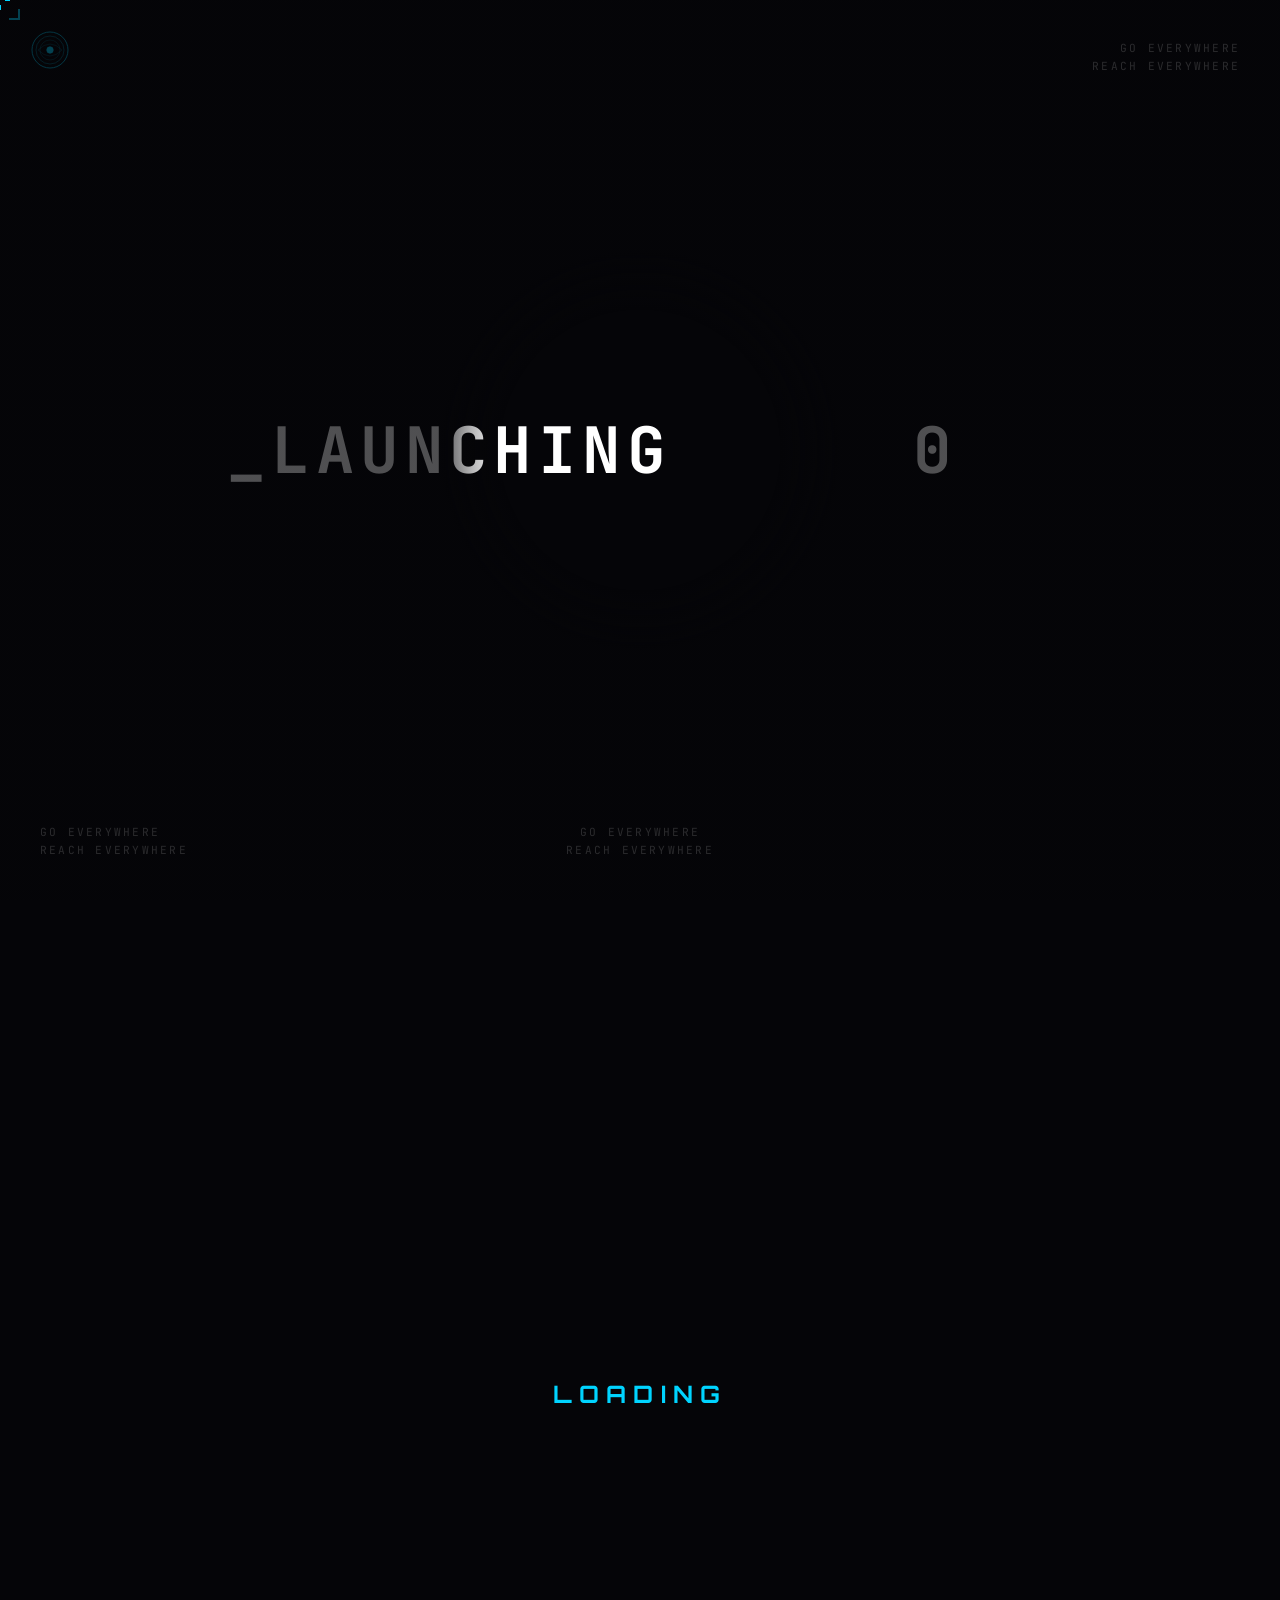
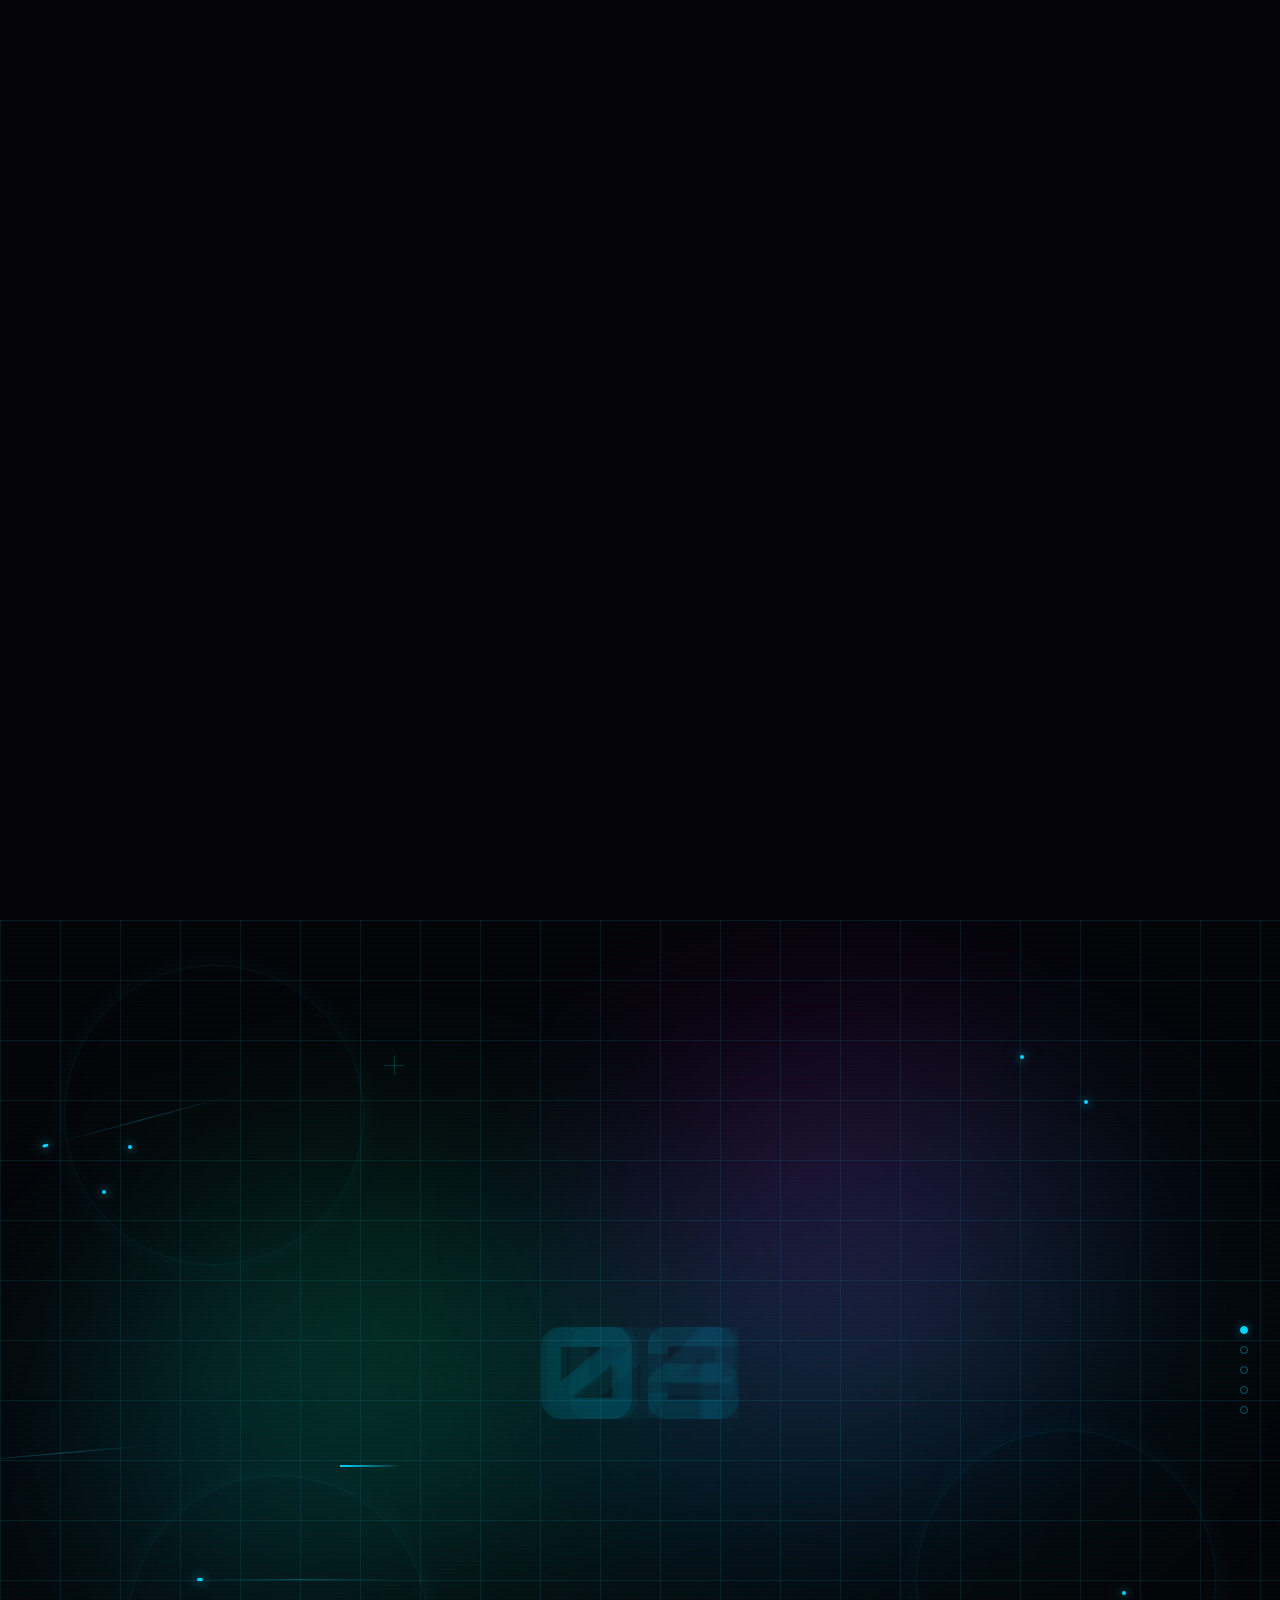
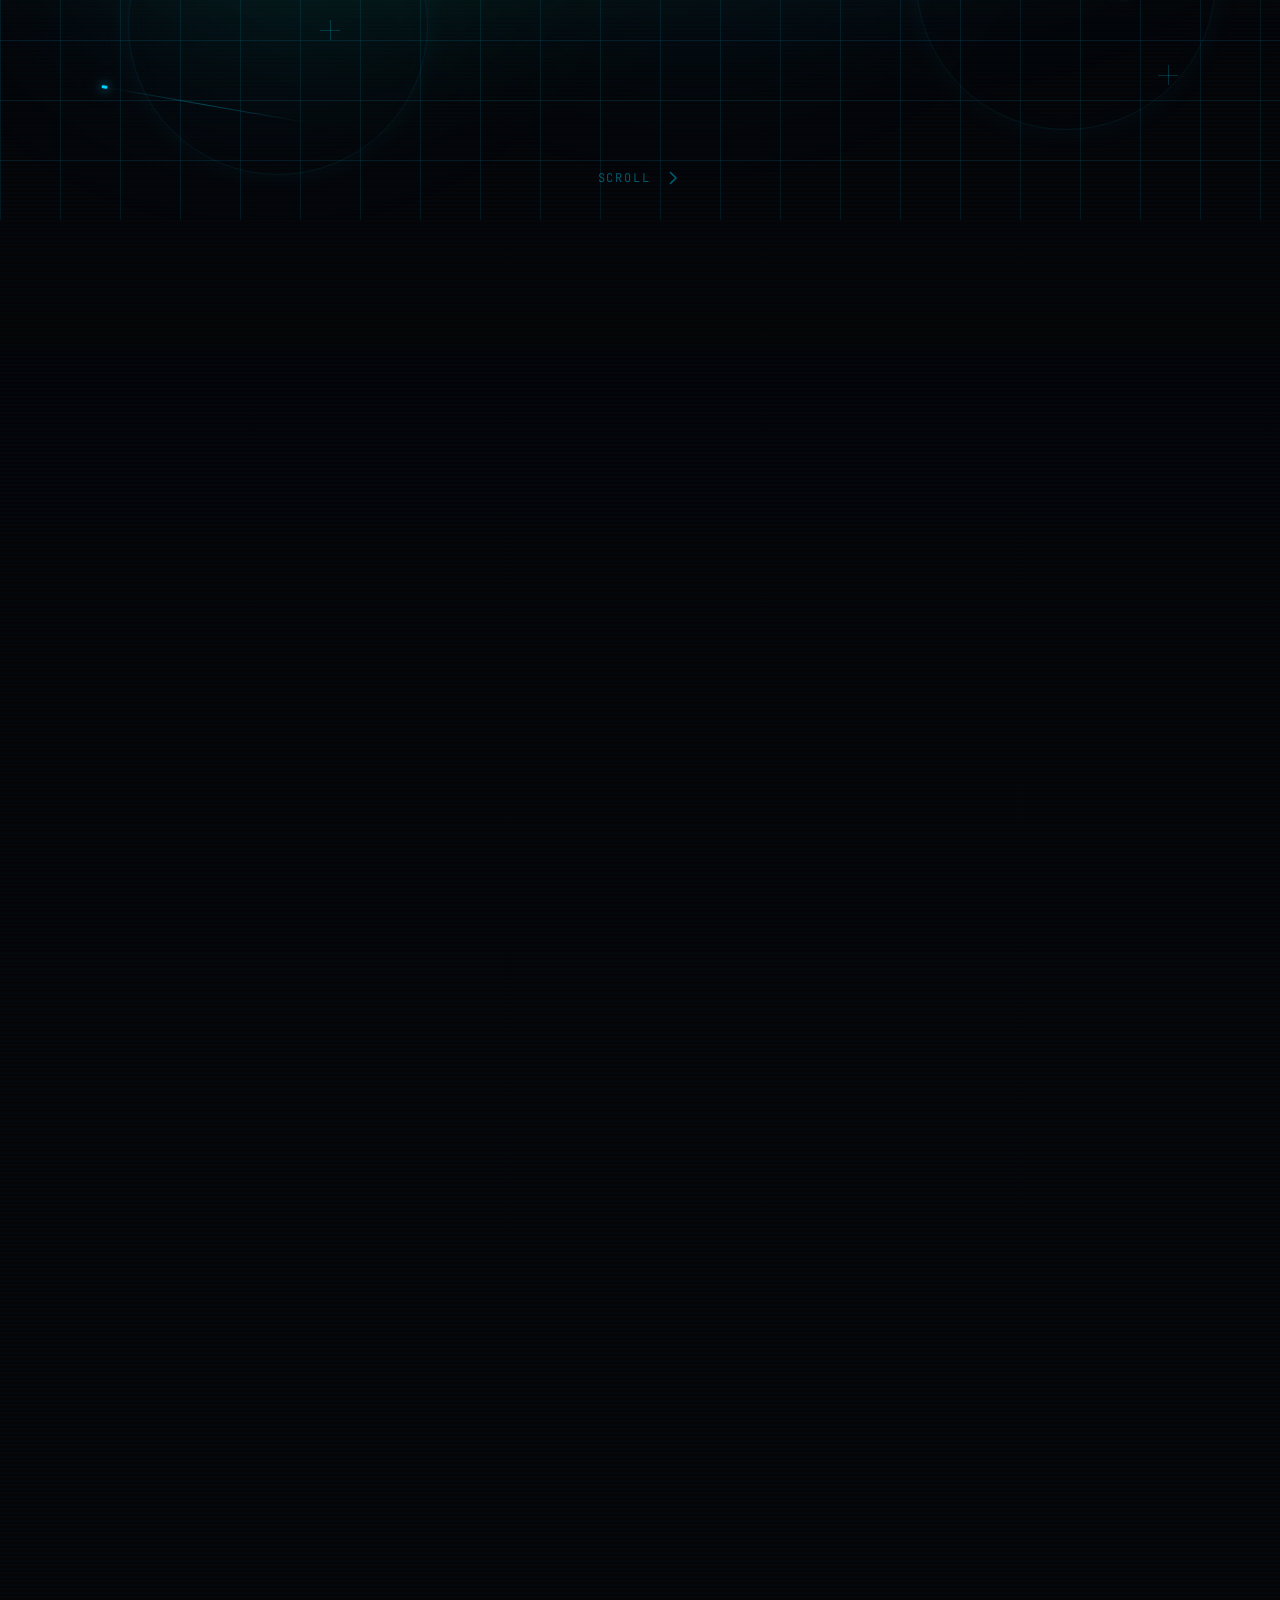
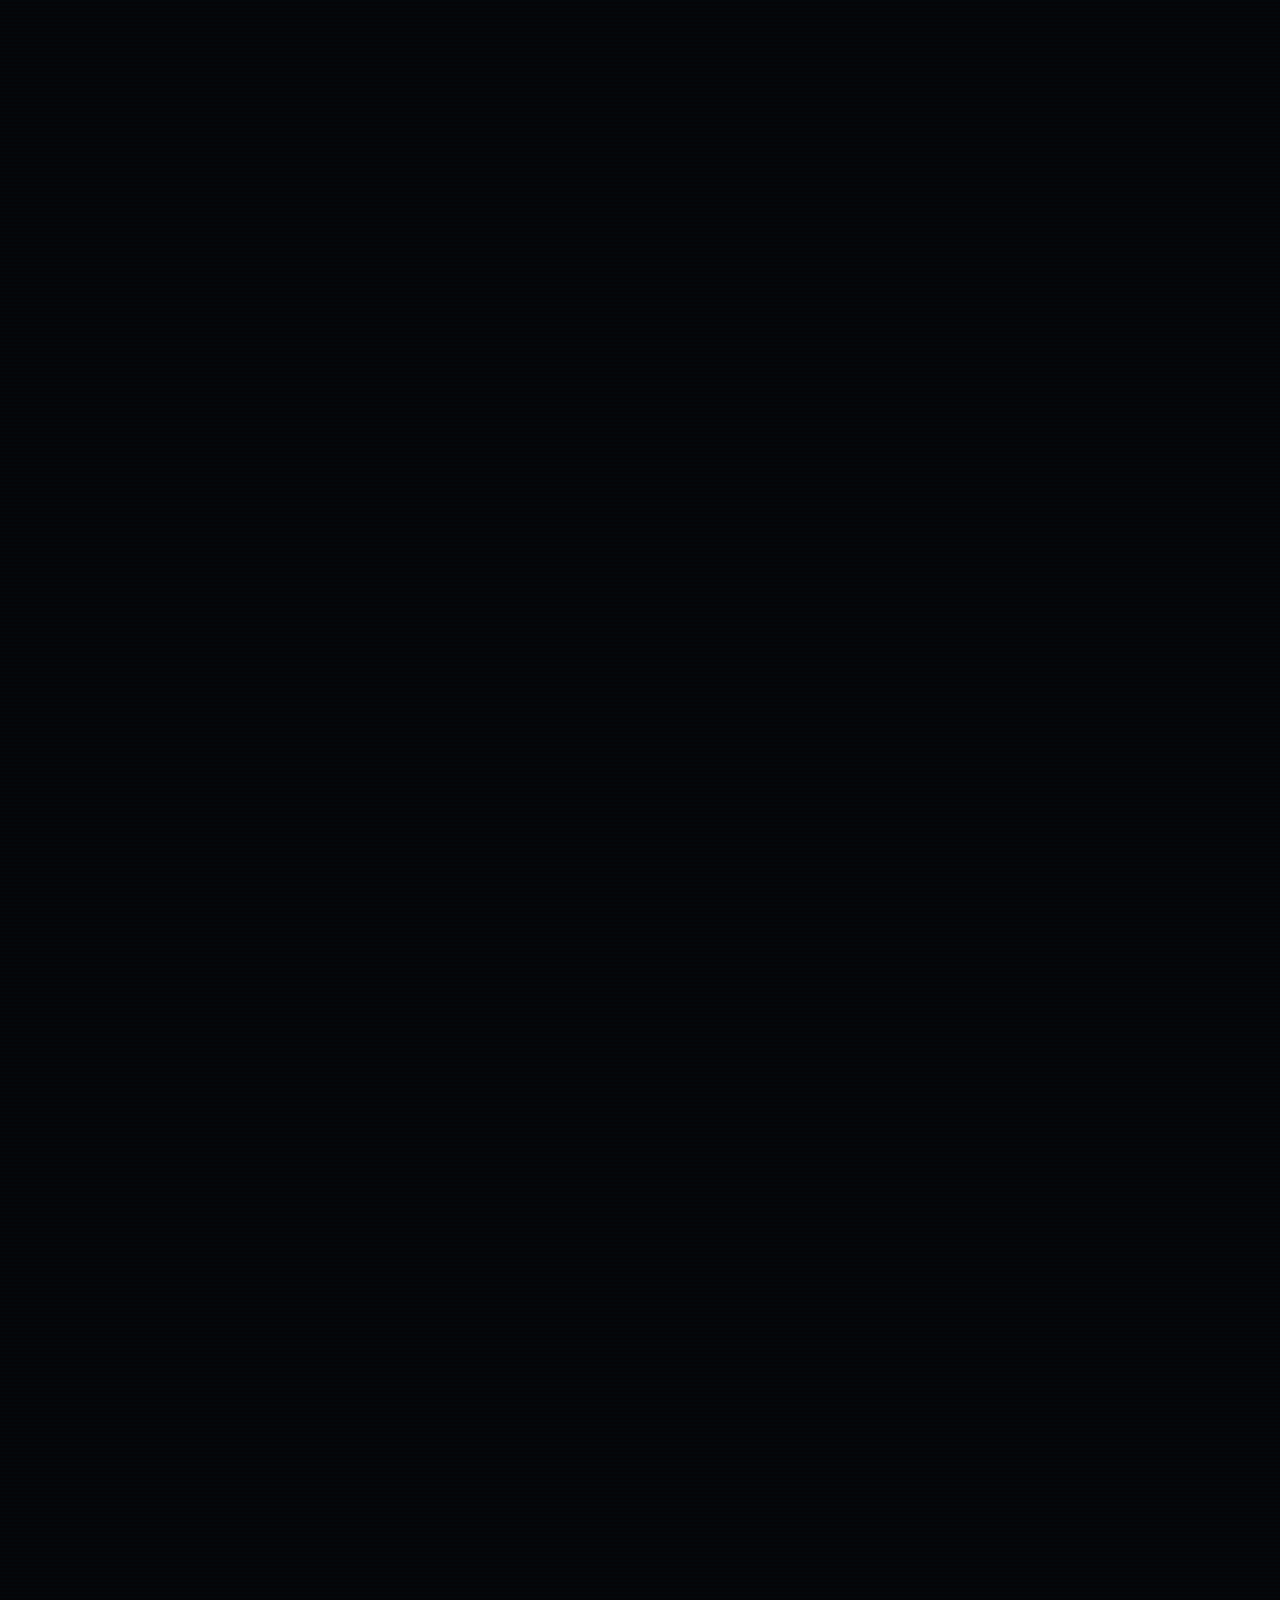
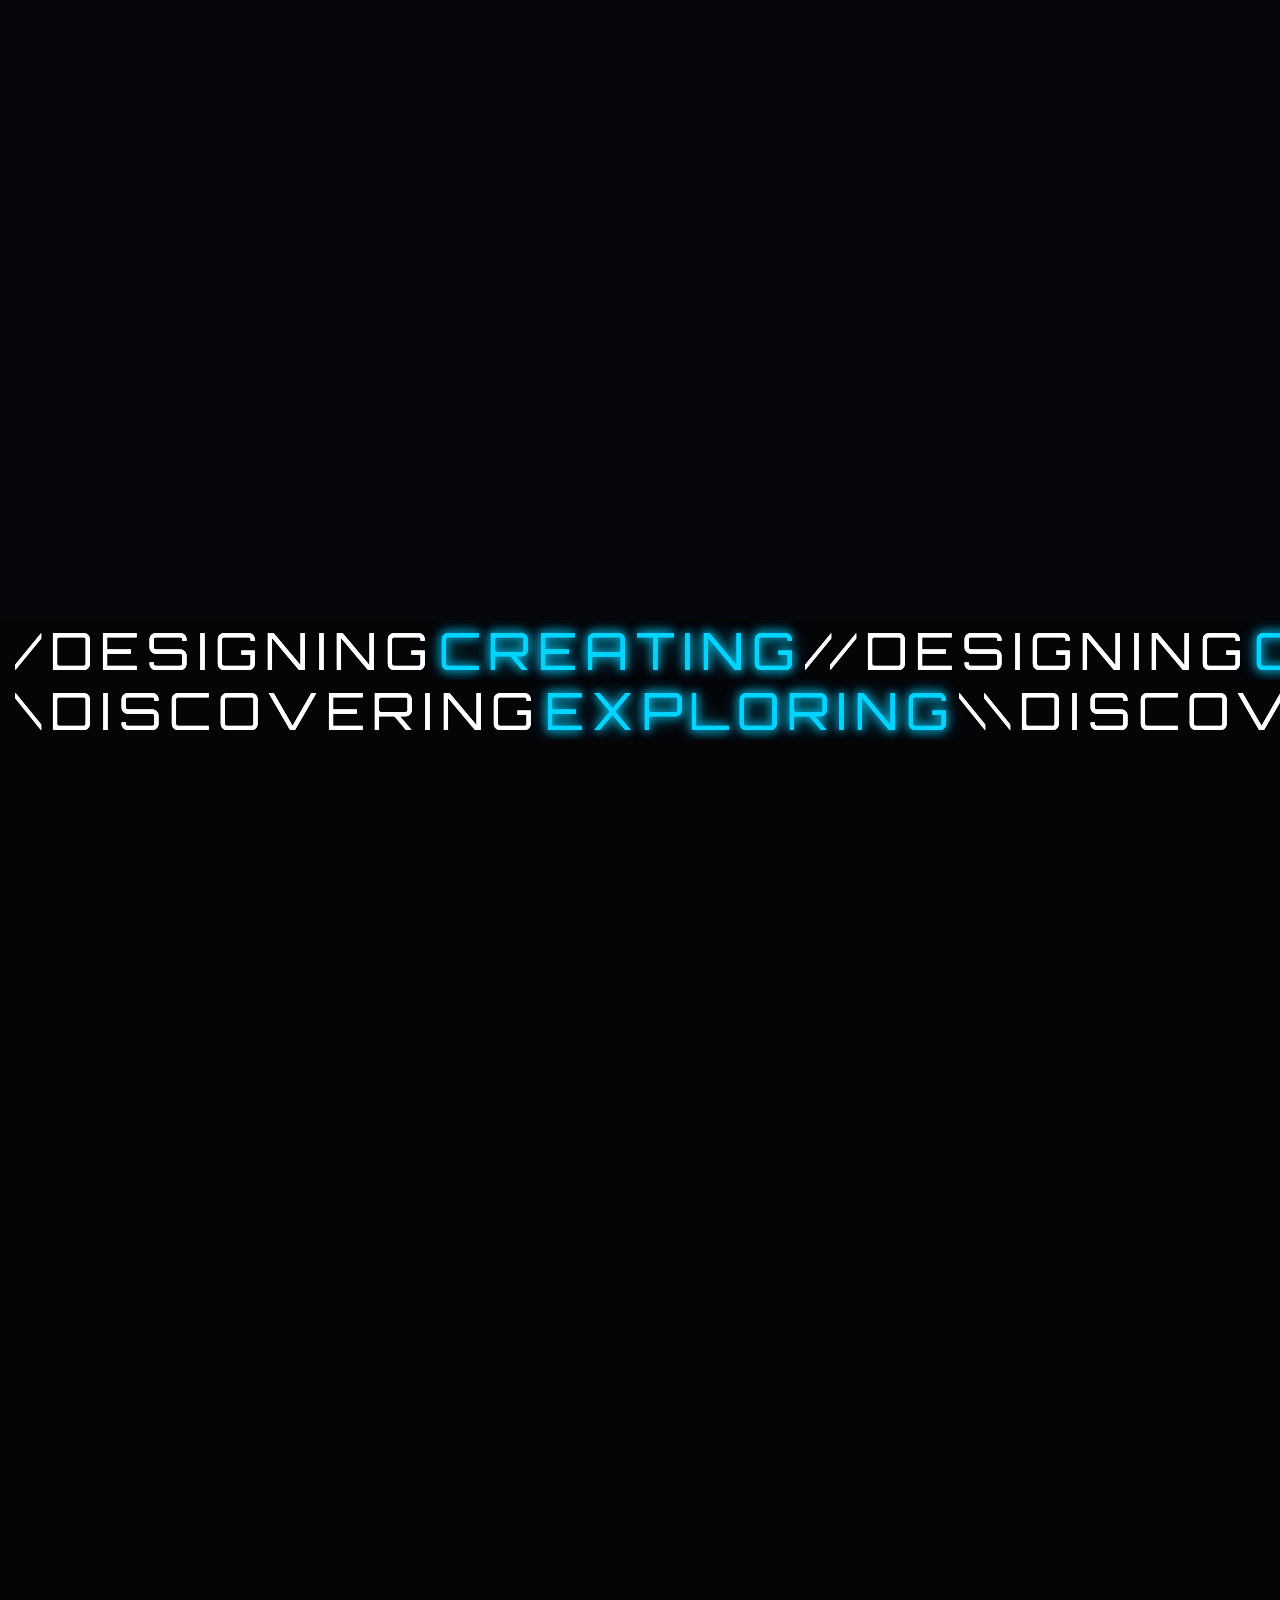
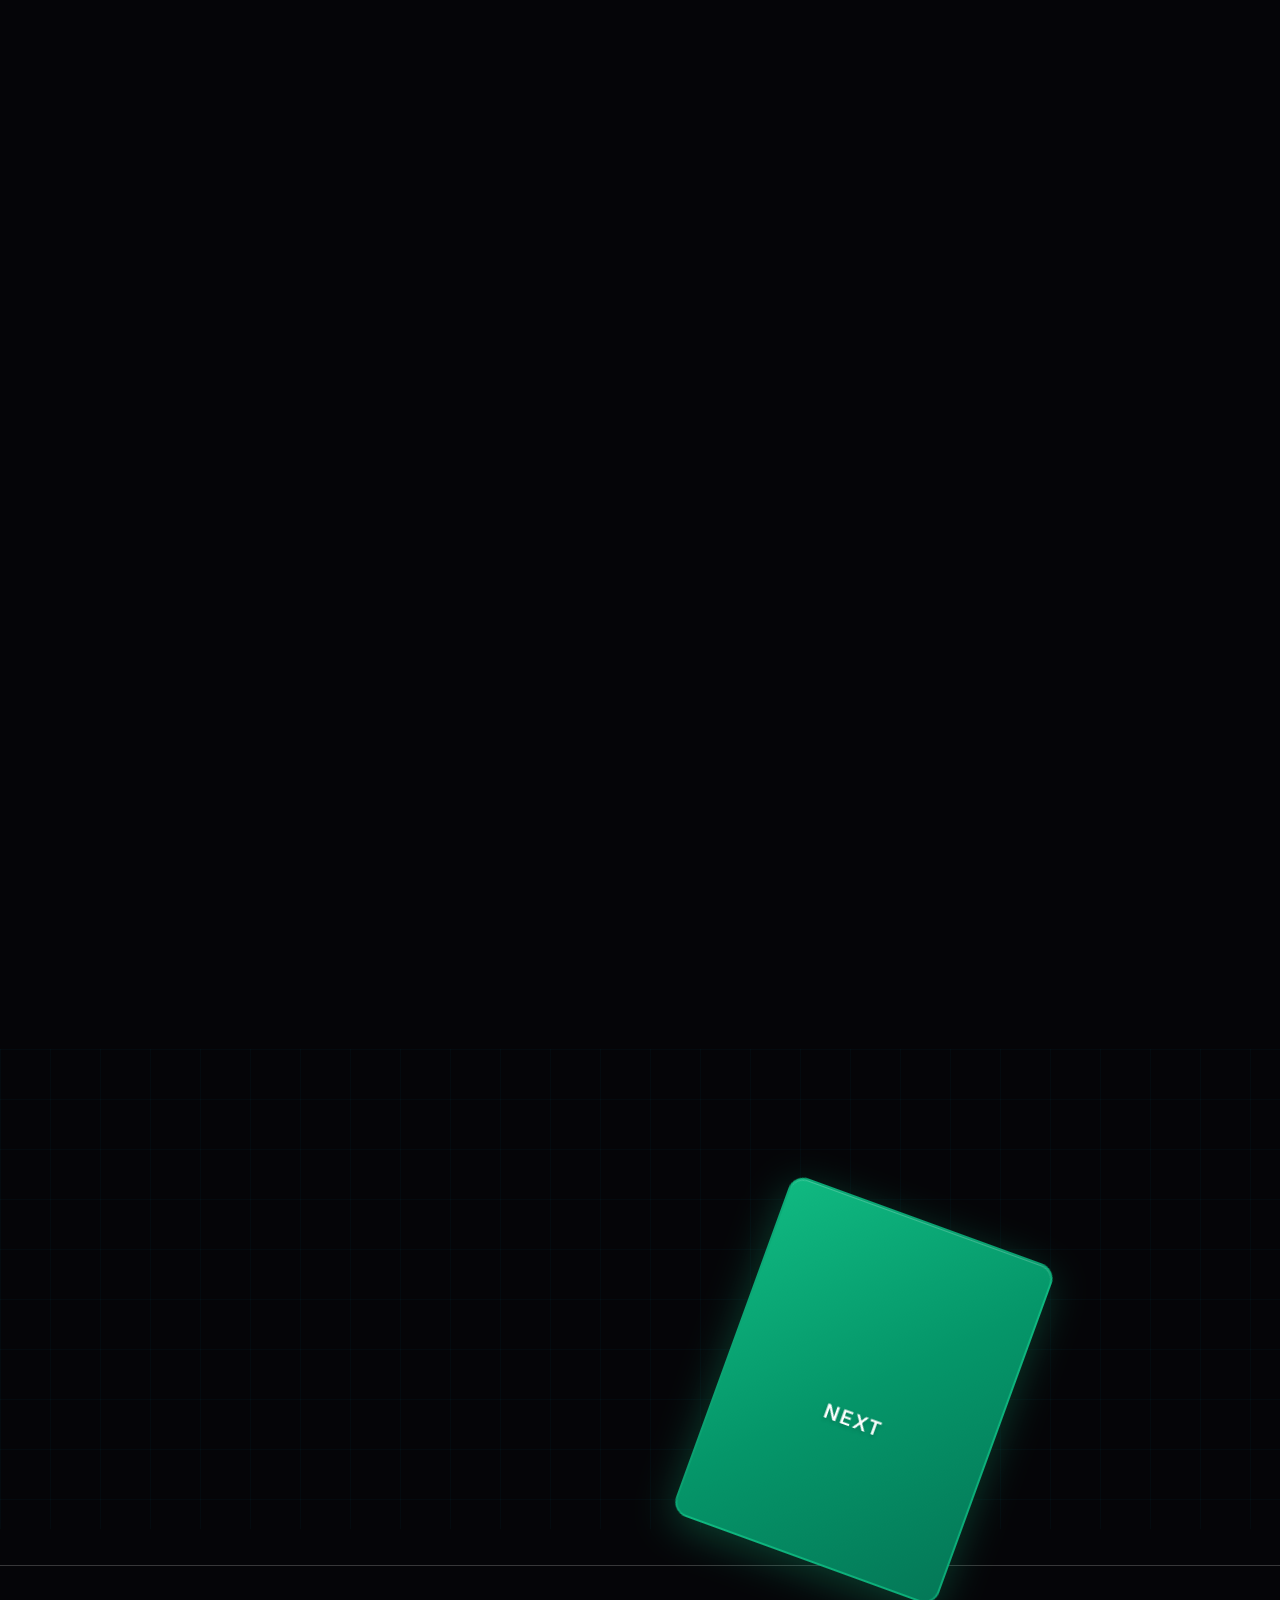
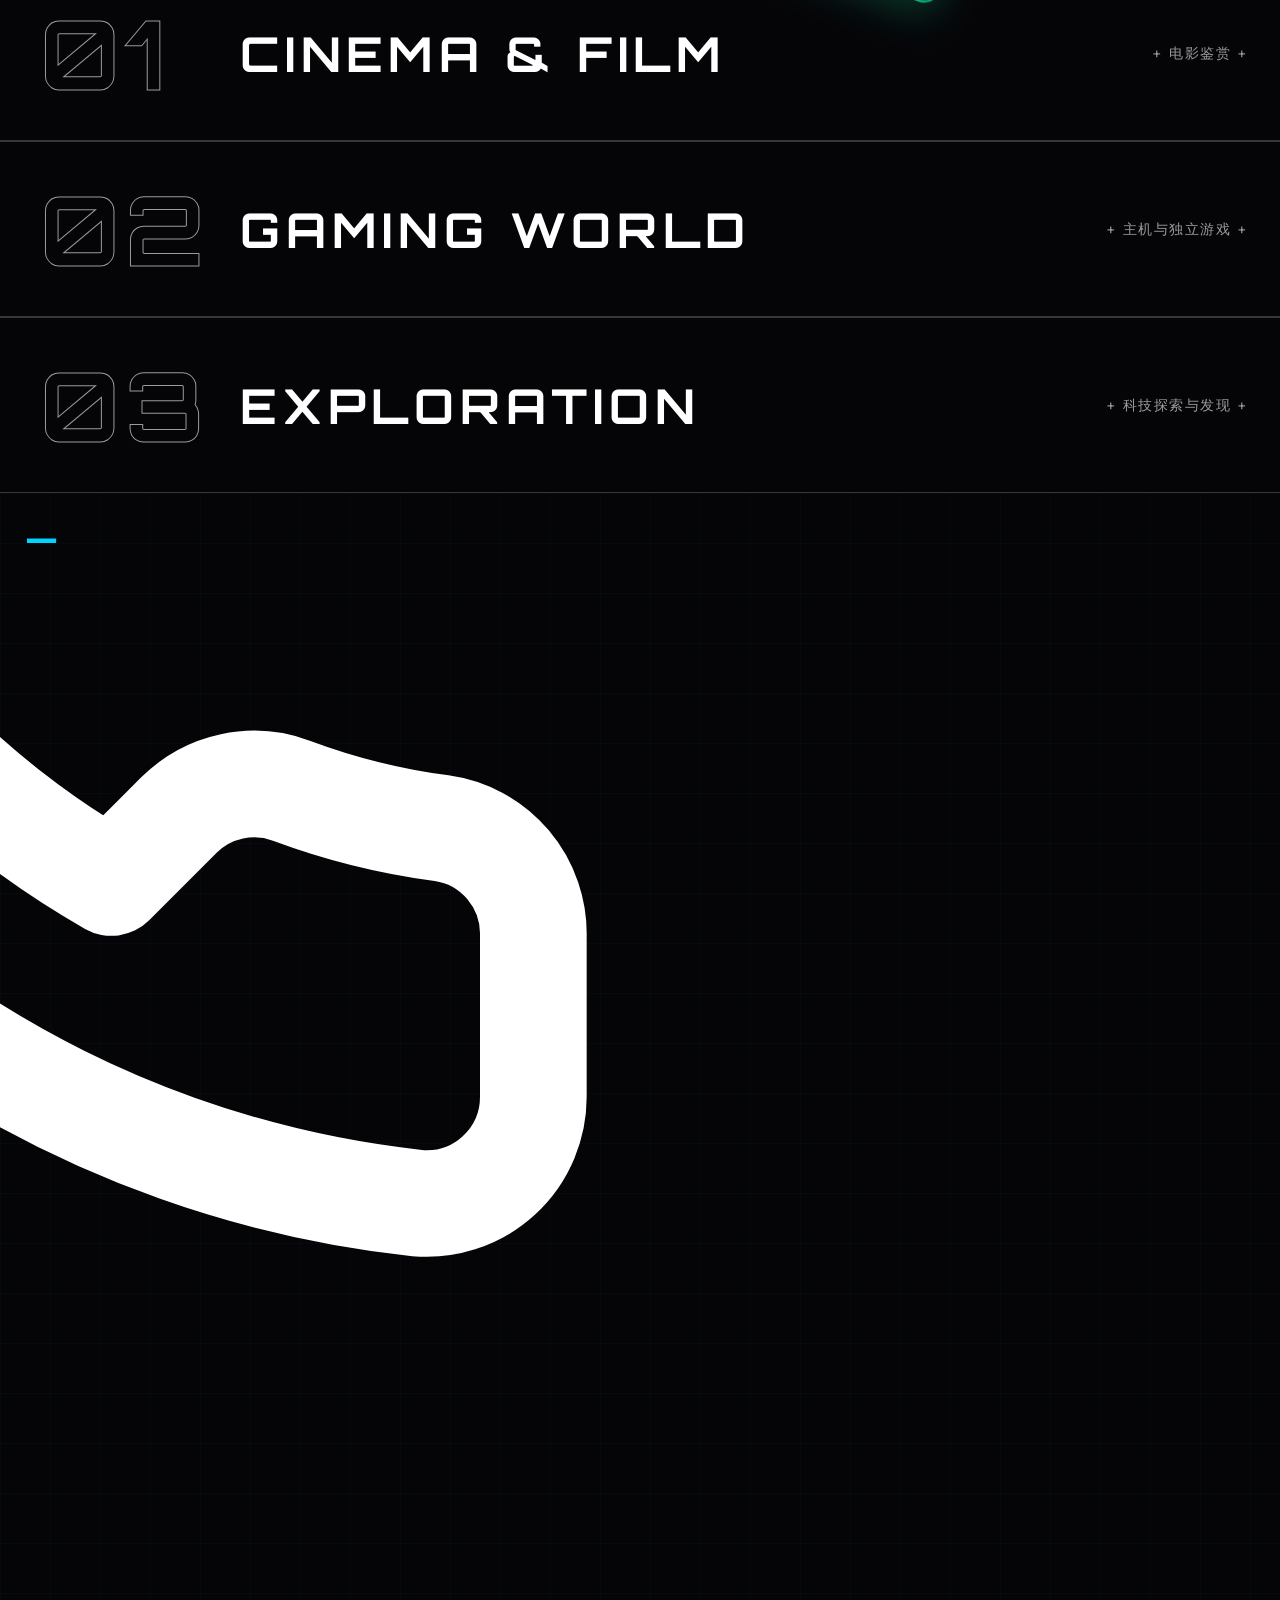
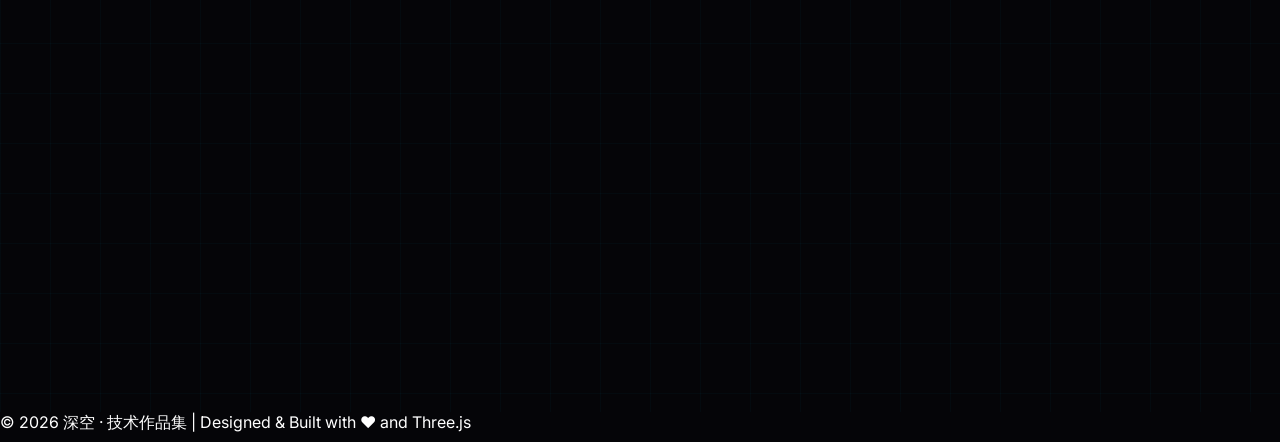
==== commit 5e136506: "refactor: 重构项目文件结构，整理资源目录 - 将CSS文件统一移入css/目录 - 将JS脚本统一移入js/目录 - 新增Windows风格弹窗组件 - 新增星际通讯加载页组件 - 新增邮件" ====
--- a/index.html
+++ b/index.html
@@ -1,4 +1,4 @@
-﻿<!DOCTYPE html>
+<!DOCTYPE html>
 <html lang="zh-CN">
 <head>
     <meta charset="UTF-8">
@@ -52,7 +52,7 @@
             }
         }
     </script>
-    <link rel="stylesheet" href="styles.css">
+    <link rel="stylesheet" href="css/styles.css">
 </head>
 <!--
        ....                                                       ....        .         ..                                
@@ -601,14 +601,14 @@
                                 <div class="poker-arrow-wrapper">
                                     <lord-icon
                                         class="poker-arrow-slide"
-                                        src="./Js/system-regular-161-arrow-long-right-hover-slide.json"
+                                        src="./js/system-regular-161-arrow-long-right-hover-slide.json"
                                         trigger="loop"
                                         colors="primary:#ffffff,secondary:#ffffff"
                                         style="width:48px;height:48px"
                                     ></lord-icon>
                                     <lord-icon
                                         class="poker-arrow-loop"
-                                        src="./Js/system-regular-161-arrow-long-right-loop-cycle.json"
+                                        src="./js/system-regular-161-arrow-long-right-loop-cycle.json"
                                         trigger="loop-on-hover"
                                         target=".poker-top"
                                         colors="primary:#ffffff,secondary:#ffffff"
@@ -760,7 +760,7 @@
         </div>
     </div>
     
-    <script src="script.js"></script>
+    <script src="js/script.js"></script>
 
     <!-- 赛博朋克倒计时弹窗 -->
     <div class="countdown-popup" id="countdownPopup">
--- a/css/styles.css
+++ b/css/styles.css
@@ -0,0 +1,3427 @@
+* {
+    margin: 0;
+    padding: 0;
+    box-sizing: border-box;
+}
+
+html {
+    scroll-behavior: smooth;
+}
+
+body {
+    background: #050508;
+    color: #ffffff;
+    font-family: 'Inter', sans-serif;
+    overflow-x: hidden;
+}
+
+body.loading-active {
+    overflow: hidden;
+}
+
+/* 鏄熺┖鑳屾櫙Canvas */
+#starfield {
+    position: fixed;
+    top: 0;
+    left: 0;
+    width: 100%;
+    height: 100%;
+    z-index: 0;
+    pointer-events: none;
+}
+
+/* 3D妯″瀷Canvas */
+#model-canvas {
+    position: fixed;
+    top: 0;
+    left: 0;
+    z-index: 1;
+    transition: opacity 0.8s ease;
+}
+
+#model-canvas.hidden {
+    opacity: 0;
+    pointer-events: none;
+}
+
+/* 鍐呭鍖哄煙鑳屾櫙绮掑瓙 - 璺熼殢婊氬姩 */
+#content-particles {
+    position: absolute;
+    top: 0;
+    left: 0;
+    width: 100%;
+    height: 100%;
+    z-index: 15;
+    pointer-events: none;
+    opacity: 0;
+    transition: opacity 0.8s ease;
+}
+
+/* 鍦嗗舰閬僵 - Slow Scroll */
+#circle-mask {
+    position: fixed;
+    top: 0;
+    left: 0;
+    width: 100%;
+    height: 100%;
+    z-index: 99998;
+    pointer-events: none;
+    background: radial-gradient(
+        circle var(--mask-size, 200px) at var(--mouse-x, 50%) var(--mouse-y, 50%),
+        transparent 0%,
+        transparent 70%,
+        rgba(5, 5, 8, 0.3) 85%,
+        rgba(5, 5, 8, 0.7) 100%
+    );
+    opacity: var(--mask-opacity, 1);
+    transition: opacity 1.2s ease-out;
+}
+
+#circle-mask.fade-out {
+    opacity: 0;
+}
+
+/* Slow Scroll 鏂囧瓧鎻愮ず鍏冪礌 */
+#slow-scroll-text {
+    position: fixed;
+    z-index: 99999;
+    pointer-events: none;
+    width: 160px;
+    height: 160px;
+    border-radius: 50%;
+    background: linear-gradient(135deg, rgba(0, 212, 255, 0.4) 0%, rgba(0, 102, 255, 0.4) 100%);
+    display: flex;
+    align-items: center;
+    justify-content: center;
+    box-shadow: 0 0 30px rgba(0, 212, 255, 0.25),
+                0 0 60px rgba(0, 102, 255, 0.15);
+    opacity: 0;
+    transform: translate(-50%, -50%) scale(0);
+    transition: opacity 0.4s ease-out, transform 0.4s ease-out;
+}
+
+#slow-scroll-text.visible {
+    opacity: var(--text-opacity, 1);
+    transform: translate(-50%, -50%) scale(var(--text-scale, 1));
+}
+
+#slow-scroll-text span {
+    font-family: 'Press Start 2P', 'Orbitron', sans-serif;
+    font-size: 14px;
+    font-weight: 900;
+    letter-spacing: 3px;
+    text-transform: uppercase;
+    color: #0a0a1a;
+    text-align: center;
+    line-height: 1.4;
+    text-shadow: 0 0 10px rgba(10, 10, 26, 0.5),
+                 0 0 20px rgba(10, 10, 26, 0.3);
+    padding: 10px;
+}
+
+#slow-scroll-text.fade-out {
+    opacity: 0;
+    transform: translate(-50%, -50%) scale(0.5);
+}
+
+.click-prompt {
+    position: fixed;
+    top: 50%;
+    left: 50%;
+    transform: translate(-50%, -50%);
+    z-index: 99998;
+    display: flex;
+    align-items: center;
+    justify-content: center;
+    opacity: 0;
+    pointer-events: none;
+    transition: opacity 0.6s ease;
+}
+
+.click-prompt.visible {
+    opacity: 1;
+    pointer-events: auto;
+}
+
+.click-prompt.fade-out {
+    opacity: 0;
+    pointer-events: none;
+    transition: opacity 0.4s ease;
+}
+
+.click-prompt-ring {
+    position: absolute;
+    width: 180px;
+    height: 180px;
+    border-radius: 50%;
+    border: 1px solid rgba(0, 212, 255, 0.3);
+    animation: clickPromptPulse 2.5s ease-out infinite;
+}
+
+.click-prompt-ring-outer {
+    width: 240px;
+    height: 240px;
+    border-color: rgba(0, 212, 255, 0.15);
+    animation-delay: 0.8s;
+}
+
+@keyframes clickPromptPulse {
+    0% {
+        transform: scale(0.8);
+        opacity: 0.6;
+    }
+    50% {
+        transform: scale(1.1);
+        opacity: 0.2;
+    }
+    100% {
+        transform: scale(0.8);
+        opacity: 0.6;
+    }
+}
+
+.click-prompt-content {
+    display: flex;
+    flex-direction: column;
+    align-items: center;
+    gap: 16px;
+    animation: clickPromptFloat 3s ease-in-out infinite;
+}
+
+@keyframes clickPromptFloat {
+    0%, 100% { transform: translateY(0); }
+    50% { transform: translateY(-8px); }
+}
+
+.click-prompt-cursor {
+    width: 36px;
+    height: 36px;
+    color: #00d4ff;
+    filter: drop-shadow(0 0 8px rgba(0, 212, 255, 0.6));
+    animation: clickPromptClick 2s ease-in-out infinite;
+}
+
+@keyframes clickPromptClick {
+    0%, 40%, 100% { transform: scale(1); }
+    50% { transform: scale(0.85); }
+    55% { transform: scale(1.05); }
+}
+
+.click-prompt-text {
+    font-family: 'JetBrains Mono', monospace;
+    font-size: 12px;
+    font-weight: 500;
+    letter-spacing: 0.3em;
+    color: rgba(0, 212, 255, 0.8);
+    text-shadow: 0 0 10px rgba(0, 212, 255, 0.4);
+    white-space: nowrap;
+}
+
+#content-particles.visible {
+    opacity: 1;
+}
+
+/* 鍔犺浇椤甸潰 */
+#loader {
+    position: fixed;
+    top: 0;
+    left: 0;
+    width: 100%;
+    height: 100%;
+    background: #050508;
+    z-index: 100;
+    display: flex;
+    flex-direction: column;
+    justify-content: center;
+    align-items: center;
+    transition: opacity 0.8s ease, visibility 0.8s ease;
+}
+
+#loader.hidden {
+    opacity: 0;
+    visibility: hidden;
+    pointer-events: none;
+}
+
+#loader .loader-content {
+    display: flex;
+    align-items: center;
+    gap: 40px;
+    transition: opacity 0.5s ease;
+}
+
+#loader .loader-content.fade-out {
+    opacity: 0;
+}
+
+#loader .launching-text {
+    font-family: 'JetBrains Mono', monospace;
+    font-size: 4rem;
+    font-weight: 700;
+    color: #ffffff;
+    letter-spacing: 0.1em;
+    transition: opacity 0.5s ease;
+    width: 9ch; /* 鍥哄畾9涓瓧绗﹀搴?*/
+    text-align: right; /* 鍙冲榻愶紝璁╂枃瀛椾粠鍙冲線宸﹀～鍏?*/
+    white-space: pre; /* 淇濈暀绌烘牸 */
+    direction: rtl; /* 浠庡彸鍚戝乏涔﹀啓 */
+}
+
+#loader .launching-text.fade-out {
+    opacity: 0;
+}
+
+/* 鎵撳瓧鏈哄厜鏍?*/
+#loader .launching-text::after {
+    content: '_';
+    animation: blink 0.8s infinite;
+    margin-left: 2px;
+}
+
+@keyframes blink {
+    0%, 50% { opacity: 1; }
+    51%, 100% { opacity: 0; }
+}
+
+#loader .logo {
+    width: 80px;
+    height: 80px;
+    position: relative;
+    z-index: 101;
+    will-change: transform;
+}
+
+#loader .logo #lottie-globe {
+    width: 100%;
+    height: 100%;
+}
+
+#loader .logo #lottie-globe svg {
+    width: 100%;
+    height: 100%;
+}
+
+/* 鏀惧ぇ娣″嚭闃舵 */
+#loader .logo.expanding {
+    transform: scale(8);
+    opacity: 0;
+}
+
+#loader .logo.expanding #lottie-globe svg {
+    filter: drop-shadow(0 0 60px rgba(0, 212, 255, 0.9));
+}
+
+#loader .progress {
+    font-family: 'JetBrains Mono', monospace;
+    font-size: 4rem;
+    font-weight: 700;
+    color: #ffffff;
+    min-width: 120px;
+    text-align: right;
+    transition: opacity 0.5s ease;
+}
+
+#loader .progress.fade-out {
+    opacity: 0;
+}
+
+#loader .corner-text {
+    position: absolute;
+    font-family: 'JetBrains Mono', monospace;
+    font-size: 0.7rem;
+    color: rgba(255, 255, 255, 0.5);
+    letter-spacing: 0.2em;
+    line-height: 1.6;
+    transition: opacity 0.5s ease;
+}
+
+#loader .corner-text.fade-out {
+    opacity: 0;
+}
+
+#loader .corner-text.top-right {
+    top: 40px;
+    right: 40px;
+    text-align: right;
+}
+
+#loader .corner-text.bottom-left {
+    bottom: 40px;
+    left: 40px;
+}
+
+#loader .corner-text.bottom-center {
+    bottom: 40px;
+    left: 50%;
+    transform: translateX(-50%);
+    text-align: center;
+}
+
+/* 閬僵鎵撳紑鍔ㄧ敾 - 鏇磋嚜鐒剁殑缂撳嚭 */
+.loader-mask {
+    position: fixed;
+    top: 0;
+    left: 0;
+    width: 100%;
+    height: 100%;
+    background: #050508;
+    z-index: 99;
+    transform: scaleX(1);
+    transform-origin: right;
+    transition: transform 1.5s cubic-bezier(0.4, 0, 0.2, 1);
+}
+
+.loader-mask.open {
+    transform: scaleX(0);
+}
+
+/* 椤甸潰璺宠浆閬僵灞?*/
+.page-transition-overlay {
+    position: fixed;
+    top: 0;
+    left: 0;
+    width: 100%;
+    height: 100vh;
+    background: #050508;
+    z-index: 100000000;
+    display: flex;
+    flex-direction: column;
+    justify-content: center;
+    align-items: center;
+    transform: translateY(100%);
+    transition: transform 1s cubic-bezier(0.4, 0, 0.2, 1);
+    pointer-events: none;
+}
+
+.page-transition-overlay.active {
+    transform: translateY(0);
+    pointer-events: all;
+}
+
+.page-transition-overlay.closing {
+    transform: translateY(100%);
+}
+
+.page-transition-overlay .transition-spinner {
+    width: 4rem;
+    margin-bottom: 1.5rem;
+    overflow: visible;
+    transition: opacity 0.3s ease;
+}
+
+.page-transition-overlay .transition-spinner circle {
+    fill: none;
+    stroke: #00d4ff;
+    stroke-width: 4;
+    stroke-dasharray: 126;
+    stroke-dashoffset: 126;
+    transform-origin: center;
+}
+
+.page-transition-overlay.active .transition-spinner circle {
+    animation: transition_circle_rotate 1.2s linear 0.8s 1 forwards;
+}
+
+@keyframes transition_circle_rotate {
+    0% {
+        transform: rotate(0deg);
+        stroke-dashoffset: 126;
+    }
+    100% {
+        transform: rotate(360deg);
+        stroke-dashoffset: -126;
+    }
+}
+
+.page-transition-overlay .transition-text {
+    font-family: 'Orbitron', monospace;
+    font-size: 1.5rem;
+    color: #00d4ff;
+    font-weight: 700;
+    letter-spacing: 0.3em;
+    transition: opacity 0.3s ease;
+}
+
+.page-transition-overlay.closing .transition-spinner,
+.page-transition-overlay.closing .transition-text {
+    opacity: 0;
+}
+
+/* 鍞辩墖鏈洪煶閲忔帶鍒?*/
+.music-player {
+    position: fixed;
+    top: 30px;
+    left: 30px;
+    z-index: 100;
+    display: flex;
+    flex-direction: column;
+    align-items: flex-start;
+    gap: 0;
+}
+
+.music-player-main {
+    display: flex;
+    align-items: center;
+    gap: 10px;
+}
+
+.vinyl-icon {
+    width: 40px;
+    height: 40px;
+    cursor: pointer;
+    transition: transform 0.3s ease;
+    animation: spin 3s linear infinite;
+    color: #00d4ff;
+}
+
+.vinyl-icon:hover {
+    transform: scale(1.1);
+}
+
+.vinyl-icon.paused {
+    animation-play-state: paused;
+}
+
+@keyframes spin {
+    from { transform: rotate(0deg); }
+    to { transform: rotate(360deg); }
+}
+
+.volume-control {
+    width: 0;
+    height: 30px;
+    overflow: hidden;
+    transition: width 0.3s ease;
+    display: flex;
+    align-items: center;
+}
+
+.music-player:hover .volume-control {
+    width: 100px;
+}
+
+.volume-slider {
+    width: 100px;
+    height: 4px;
+    -webkit-appearance: none;
+    appearance: none;
+    background: rgba(0, 212, 255, 0.3);
+    border-radius: 2px;
+    outline: none;
+    cursor: none;
+}
+
+.volume-slider::-webkit-slider-thumb {
+    -webkit-appearance: none;
+    appearance: none;
+    width: 12px;
+    height: 12px;
+    background: #00d4ff;
+    border-radius: 50%;
+    cursor: none;
+    box-shadow: 0 0 10px rgba(0, 212, 255, 0.5);
+}
+
+.volume-slider::-moz-range-thumb {
+    width: 12px;
+    height: 12px;
+    background: #00d4ff;
+    border-radius: 50%;
+    cursor: none;
+    border: none;
+    box-shadow: 0 0 10px rgba(0, 212, 255, 0.5);
+}
+
+/* 闊充箰鍒楄〃 */
+.music-list {
+    margin-top: 8px;
+    width: 220px;
+    background: rgba(10, 22, 40, 0.9);
+    border: 1px solid rgba(0, 212, 255, 0.2);
+    border-radius: 8px;
+    backdrop-filter: blur(10px);
+    -webkit-backdrop-filter: blur(10px);
+    overflow: hidden;
+    max-height: 0;
+    opacity: 0;
+    transform: translateY(-10px);
+    transition: max-height 0.35s cubic-bezier(0.4, 0, 0.2, 1),
+                opacity 0.3s ease,
+                transform 0.3s ease;
+    pointer-events: none;
+}
+
+.music-player:hover .music-list {
+    max-height: 420px;
+    opacity: 1;
+    transform: translateY(0);
+    pointer-events: auto;
+}
+
+.music-list-header {
+    padding: 10px 12px;
+    font-size: 11px;
+    font-weight: 600;
+    color: rgba(0, 212, 255, 0.7);
+    text-transform: uppercase;
+    letter-spacing: 1px;
+    border-bottom: 1px solid rgba(0, 212, 255, 0.1);
+    position: relative;
+}
+
+.music-list-header::after {
+    content: '';
+    position: absolute;
+    bottom: -1px;
+    left: 0;
+    width: 100%;
+    height: 1px;
+    background: rgba(0, 212, 255, 0.3);
+    animation: glitchBorder 3s linear infinite;
+}
+
+.music-list-items {
+    padding: 4px;
+    position: relative;
+}
+
+.music-item {
+    display: flex;
+    align-items: center;
+    gap: 8px;
+    padding: 8px 10px;
+    border-radius: 6px;
+    cursor: pointer;
+    transition: background 0.2s ease;
+    font-size: 12px;
+    color: rgba(255, 255, 255, 0.7);
+    position: relative;
+    overflow: hidden;
+}
+
+.music-item:hover {
+    background: rgba(0, 212, 255, 0.1);
+    color: #ffffff;
+}
+
+.music-item.active {
+    background: rgba(0, 212, 255, 0.15);
+    color: #00d4ff;
+}
+
+.music-item.glitch-active {
+    animation: glitchItem 0.15s steps(2) forwards;
+}
+
+.music-item-index {
+    width: 18px;
+    text-align: center;
+    font-size: 10px;
+    color: rgba(255, 255, 255, 0.3);
+    font-family: 'JetBrains Mono', monospace;
+}
+
+.music-item.active .music-item-index {
+    color: #00d4ff;
+}
+
+.music-item-name {
+    flex: 1;
+    white-space: nowrap;
+    overflow: hidden;
+    text-overflow: ellipsis;
+    position: relative;
+}
+
+.music-item-name::before,
+.music-item-name::after {
+    content: attr(data-text);
+    position: absolute;
+    top: 0;
+    left: 0;
+    width: 100%;
+    height: 100%;
+    opacity: 0;
+    pointer-events: none;
+}
+
+.music-item:hover .music-item-name::before {
+    opacity: 0.8;
+    color: #ff0040;
+    transform: translateX(2px);
+    clip-path: polygon(0 0, 100% 0, 100% 45%, 0 45%);
+    animation: glitchTextRed 0.3s linear infinite;
+}
+
+.music-item:hover .music-item-name::after {
+    opacity: 0.8;
+    color: #00d4ff;
+    transform: translateX(-2px);
+    clip-path: polygon(0 55%, 100% 55%, 100% 100%, 0 100%);
+    animation: glitchTextCyan 0.3s linear infinite;
+}
+
+.music-item-playing {
+    width: 14px;
+    height: 14px;
+    display: flex;
+    align-items: flex-end;
+    gap: 2px;
+    opacity: 0;
+}
+
+.music-item.active .music-item-playing {
+    opacity: 1;
+}
+
+.music-item-playing span {
+    display: block;
+    width: 2px;
+    background: #00d4ff;
+    border-radius: 1px;
+    animation: soundBar 0.8s ease-in-out infinite alternate;
+}
+
+.music-item-playing span:nth-child(1) {
+    height: 4px;
+    animation-delay: 0s;
+}
+
+.music-item-playing span:nth-child(2) {
+    height: 8px;
+    animation-delay: 0.2s;
+}
+
+.music-item-playing span:nth-child(3) {
+    height: 6px;
+    animation-delay: 0.4s;
+}
+
+@keyframes soundBar {
+    0% { transform: scaleY(0.4); }
+    100% { transform: scaleY(1); }
+}
+
+@keyframes glitchBorder {
+    0%, 90%, 100% { opacity: 1; transform: translateX(0); }
+    91% { opacity: 0.5; transform: translateX(-2px); }
+    92% { opacity: 1; transform: translateX(2px); }
+    93% { opacity: 0.3; transform: translateX(0); }
+    94% { opacity: 1; transform: translateX(-1px); }
+}
+
+@keyframes glitchTextRed {
+    0% { clip-path: polygon(0 0, 100% 0, 100% 35%, 0 35%); transform: translateX(2px); }
+    25% { clip-path: polygon(0 20%, 100% 20%, 100% 55%, 0 55%); transform: translateX(-1px); }
+    50% { clip-path: polygon(0 40%, 100% 40%, 100% 75%, 0 75%); transform: translateX(3px); }
+    75% { clip-path: polygon(0 60%, 100% 60%, 100% 95%, 0 95%); transform: translateX(-2px); }
+    100% { clip-path: polygon(0 10%, 100% 10%, 100% 45%, 0 45%); transform: translateX(1px); }
+}
+
+@keyframes glitchTextCyan {
+    0% { clip-path: polygon(0 30%, 100% 30%, 100% 65%, 0 65%); transform: translateX(-2px); }
+    25% { clip-path: polygon(0 50%, 100% 50%, 100% 85%, 0 85%); transform: translateX(1px); }
+    50% { clip-path: polygon(0 15%, 100% 15%, 100% 50%, 0 50%); transform: translateX(-3px); }
+    75% { clip-path: polygon(0 70%, 100% 70%, 100% 100%, 0 100%); transform: translateX(2px); }
+    100% { clip-path: polygon(0 25%, 100% 25%, 100% 60%, 0 60%); transform: translateX(-1px); }
+}
+
+@keyframes glitchItem {
+    0% { transform: translate(0); }
+    25% { transform: translate(-2px, 1px); }
+    50% { transform: translate(2px, -1px); }
+    75% { transform: translate(-1px, -2px); }
+    100% { transform: translate(0); }
+}
+
+.music-list-scanline {
+    position: absolute;
+    top: 0;
+    left: 0;
+    width: 100%;
+    height: 2px;
+    background: rgba(0, 212, 255, 0.15);
+    box-shadow: 0 0 6px rgba(0, 212, 255, 0.3);
+    animation: scanlineMove 3s linear infinite;
+    pointer-events: none;
+    z-index: 1;
+}
+
+@keyframes scanlineMove {
+    0% { top: 0; opacity: 0; }
+    10% { opacity: 1; }
+    90% { opacity: 1; }
+    100% { top: 100%; opacity: 0; }
+}
+
+/* 涓诲唴瀹瑰尯 */
+.main-content {
+    position: relative;
+    z-index: 10;
+}
+
+/* 棣栭〉鍖哄煙 - 閫忔槑璁?D妯″瀷鍙 */
+#hero {
+    height: 280vh;  /* 鍘熸潵鏄?70vh锛岀幇鍦ㄥ鍔犲埌280vh锛屼笌JavaScript鐨刪eroHeight淇濇寔涓€鑷?*/
+    position: relative;
+    display: flex;
+    align-items: center;
+    justify-content: center;
+}
+
+/* 棣栭〉鍐呭鍥哄畾鍦ㄨ鍙?*/
+#hero .hero-content {
+    position: fixed;
+    top: 50%;
+    left: 50%;
+    transform: translate(-50%, -50%);
+    z-index: 10;
+    pointer-events: none;
+}
+
+#hero .hero-content > * {
+    pointer-events: auto;
+}
+
+/* 绗簩椤靛紑濮嬭鐩?D妯″瀷 - 鑳屾櫙闅忔粴鍔ㄤ粠閫忔槑鍙樹负涓嶉€忔槑 */
+.content-section {
+    background: linear-gradient(180deg, rgba(5, 5, 8, var(--bg-opacity, 0)) 0%, rgba(5, 5, 8, var(--bg-opacity, 0)) 100%);
+    position: relative;
+    z-index: 20;
+    margin-top: 0; /* 涓嶅啀鎻愬墠瑕嗙洊锛岀瓑hero鍖哄煙婊氬姩瀹屽啀鏄剧ず */
+    /* 绉婚櫎CSS transition锛屼娇鐢↗avaScript缂撳姩鎺у埗 */
+}
+
+/* 鍐呭鍖哄煙绮掑瓙瀹瑰櫒 */
+.particles-container {
+    position: absolute;
+    top: 0;
+    left: 0;
+    width: 100%;
+    height: 100%;
+    overflow: hidden;
+    pointer-events: none;
+    z-index: 15;
+}
+
+/* 闇撹櫣鍏夋晥 - 浼樺寲锛氬噺灏戝眰绾?*/
+.neon-glow {
+    text-shadow: 0 0 10px rgba(0, 212, 255, 0.5),
+                 0 0 20px rgba(0, 212, 255, 0.3);
+}
+
+/* 婊氬姩鏃剁畝鍖栧厜鏁?*/
+body.scrolling .neon-glow {
+    text-shadow: 0 0 5px rgba(0, 212, 255, 0.3);
+}
+
+/* ============================================
+ * GSAP楂樻€ц兘鏃犵紳鏃犻檺妯悜鏂囧瓧婊氬姩
+ * 鍙屽壇鏈暅鍍忔嫾鎺?| GPU鍔犻€?| 60甯ф祦鐣?         * ============================================ */
+.infinite-marquee {
+    position: relative;
+    width: 100%;
+    overflow: hidden;
+    /* 鍥哄畾楂樺害锛屽浘灞傜嫭绔嬪垎灞?*/
+    height: 120px;
+    background: transparent;
+    /* 寮€鍚疓PU鍔犻€?*/
+    transform: translateZ(0);
+    will-change: transform;
+    /* 闃叉瀛愬厓绱犳孩鍑哄奖鍝嶅竷灞€ */
+    contain: layout style paint;
+}
+
+.marquee-row {
+    position: absolute;
+    left: 0;
+    width: 100%;
+    /* 姣忚楂樺害60px锛屼袱琛屽叡120px锛屾棤绌洪殭 */
+    height: 60px;
+    overflow: hidden;
+    /* 鐙珛鍥惧眰 */
+    will-change: transform;
+    transform: translateZ(0);
+}
+
+/* 绗竴琛屼綅缃?*/
+.marquee-row:first-child {
+    top: 0;
+}
+
+/* 绗簩琛屼綅缃?- 绱ц创绗竴琛屼笅鏂?*/
+.marquee-row:last-child {
+    top: 60px;
+}
+
+.marquee-track {
+    position: absolute;
+    top: 0;
+    left: 0;
+    height: 100%;
+    /* 涓夊壇鏈娇鐢ㄧ粷瀵瑰畾浣嶏紝閫氳繃JS鎺у埗浣嶇疆 */
+    /* 瀹藉害鐢卞唴瀹瑰喅瀹氾紝纭繚鎵€鏈夊壇鏈兘鑳芥樉绀?*/
+    width: max-content;
+    /* GPU鍔犻€?*/
+    will-change: transform;
+    transform: translateZ(0);
+    /* 绂佹閲嶆帓閲嶇粯 */
+    backface-visibility: hidden;
+    perspective: 1000px;
+}
+
+/* 涓夊壇鏈唴瀹?- 缁濆瀹氫綅 */
+.marquee-track .marquee-content {
+    position: absolute;
+    top: 0;
+    left: 0;
+    height: 100%;
+    display: flex;
+    align-items: center;
+    /* 绂佹鍘嬬缉 */
+    flex-shrink: 0;
+    /* 鍒濆浣嶇疆鐢盝S璁剧疆 - 纭繚鍐呭瀹藉害琚纭绠?*/
+    width: max-content;
+    will-change: transform;
+    /* 闃叉鍐呭琚埅鏂?*/
+    white-space: nowrap;
+    /* 娑堥櫎inline鍏冪礌涔嬮棿鐨勭┖鐧藉瓧绗﹂棿闅?*/
+    font-size: 0;
+}
+
+.marquee-item {
+    display: flex;
+    align-items: center;
+    height: 100%;
+    /* 璐焟argin瀹炵幇閲嶅彔鏁堟灉锛屾秷闄iv涔嬮棿鐨勭┖闅?*/
+    margin-right: -40px;
+    /* 鍑忓皬padding鍑忓皯闂撮殭 */
+    padding: 0 15px;
+    /* 绉戝够椋庢牸瀛椾綋锛歄rbitron - 鏇寸粏鏇寸洿 */
+    font-family: 'Orbitron', 'Rajdhani', 'Share Tech Mono', monospace;
+    /* 鏀惧ぇ瀛椾綋 */
+    font-size: 3.2rem;
+    /* 缁嗗瓧閲?*/
+    font-weight: 400;
+    color: rgba(255, 255, 255, 0.95);
+    /* 澧炲姞瀛楅棿璺濓紝鏇存湁绉戞妧鎰?*/
+    letter-spacing: 0.15em;
+    /* 闃叉鏂囨湰鎹㈣锛岀‘淇濆搴﹁绠楀噯纭?*/
+    white-space: nowrap;
+    flex-shrink: 0;
+    /* 鏂囧瓧娓叉煋浼樺寲 */
+    text-rendering: optimizeLegibility;
+    -webkit-font-smoothing: antialiased;
+    /* 绂佹閫変腑 */
+    user-select: none;
+    -webkit-user-select: none;
+    /* 澶у啓杞崲锛屾洿鏈夌骞绘劅 */
+    text-transform: uppercase;
+}
+
+.marquee-item span {
+    color: #00d4ff;
+    /* 鍑忓皬span鐨刴argin */
+    margin: 0 4px;
+    /* 鍙戝厜鏁堟灉 */
+    text-shadow: 0 0 10px rgba(0, 212, 255, 0.5),
+                 0 0 20px rgba(0, 212, 255, 0.3);
+}
+
+/* 绉诲姩绔€傞厤 */
+@media (max-width: 768px) {
+    .infinite-marquee {
+        height: 80px;
+    }
+
+    .marquee-item {
+        font-size: 1.5rem;
+        padding: 0 20px;
+        letter-spacing: 0.1em;
+    }
+}
+
+/* 鍑忓皯鍔ㄧ敾鍋忓ソ - 鏃犻殰纰嶆敮鎸?*/
+@media (prefers-reduced-motion: reduce) {
+    .marquee-track {
+        animation: none !important;
+    }
+}
+
+.neon-border {
+    border: 1px solid rgba(0, 212, 255, 0.3);
+    box-shadow: 0 0 20px rgba(0, 212, 255, 0.1),
+                inset 0 0 20px rgba(0, 212, 255, 0.05);
+}
+
+.neon-border:hover {
+    border-color: rgba(0, 212, 255, 0.6);
+    box-shadow: 0 0 30px rgba(0, 212, 255, 0.2),
+                inset 0 0 30px rgba(0, 212, 255, 0.1);
+}
+
+/* 鍗＄墖鎮诞鏁堟灉 - 浼樺寲锛氬噺灏慴ackdrop-filter浣跨敤 */
+.hover-card {
+    background: rgba(10, 22, 40, 0.8);
+    border: 1px solid rgba(0, 212, 255, 0.1);
+    transition: transform 0.4s cubic-bezier(0.4, 0, 0.2, 1),
+                border-color 0.4s cubic-bezier(0.4, 0, 0.2, 1),
+                box-shadow 0.4s cubic-bezier(0.4, 0, 0.2, 1);
+    /* 浠呭湪闈炴粴鍔ㄦ椂鍚敤妯＄硦鏁堟灉 */
+    backdrop-filter: none;
+}
+
+/* 椤甸潰鍋滄婊氬姩鍚庡惎鐢ㄦā绯婃晥鏋?*/
+body.scrolling .hover-card {
+    backdrop-filter: none;
+}
+
+body:not(.scrolling) .hover-card {
+    backdrop-filter: blur(10px);
+}
+
+.hover-card:hover {
+    transform: translateY(-8px);
+    border-color: rgba(0, 212, 255, 0.4);
+    box-shadow: 0 20px 40px rgba(0, 212, 255, 0.15);
+}
+
+/* ============================================
+   HOBBY 鐖卞ソ鍒楄〃鏍峰紡 - 妯悜鍒楄〃甯冨眬
+   ============================================ */
+
+/* Project Showcase 鏍囬 Orbitron 瀛椾綋鍙戝厜鏁堟灉 + 闅忔満瀛楁瘝闂儊 */
+.project-title-glow {
+    text-shadow: 0 0 10px rgba(16, 185, 129, 0.5),
+                 0 0 20px rgba(16, 185, 129, 0.3),
+                 0 0 40px rgba(16, 185, 129, 0.2),
+                 0 0 80px rgba(52, 211, 153, 0.1);
+}
+
+.project-title-glow .char {
+    display: inline-block;
+    transition: opacity 0.1s ease;
+}
+
+.project-title-glow .char.flicker {
+    animation: projectCharFlicker 0.3s ease-in-out;
+}
+
+@keyframes projectCharFlicker {
+    0%, 100% {
+        opacity: 1;
+        text-shadow: 0 0 10px rgba(16, 185, 129, 0.5),
+                     0 0 20px rgba(16, 185, 129, 0.3);
+    }
+    25% {
+        opacity: 0.3;
+        text-shadow: 0 0 5px rgba(16, 185, 129, 0.2);
+    }
+    50% {
+        opacity: 0.8;
+        text-shadow: 0 0 15px rgba(16, 185, 129, 0.6),
+                     0 0 30px rgba(52, 211, 153, 0.4);
+    }
+    75% {
+        opacity: 0.4;
+        text-shadow: 0 0 8px rgba(16, 185, 129, 0.3);
+    }
+}
+
+/* HOBBY鏍囬鑽у厜鏁堟灉+闅忔満闂儊 */
+.hobby-title-glow {
+    text-shadow: 0 0 10px rgba(0, 212, 255, 0.5),
+                 0 0 20px rgba(0, 212, 255, 0.3),
+                 0 0 40px rgba(0, 212, 255, 0.2),
+                 0 0 80px rgba(255, 0, 255, 0.1);
+    animation: hobbyGlow 3s ease-in-out infinite alternate;
+}
+
+@keyframes hobbyGlow {
+    0% {
+        text-shadow: 0 0 10px rgba(0, 212, 255, 0.5),
+                     0 0 20px rgba(0, 212, 255, 0.3),
+                     0 0 40px rgba(0, 212, 255, 0.2);
+    }
+    100% {
+        text-shadow: 0 0 20px rgba(0, 212, 255, 0.8),
+                     0 0 40px rgba(0, 212, 255, 0.5),
+                     0 0 80px rgba(0, 212, 255, 0.3),
+                     0 0 120px rgba(255, 0, 255, 0.2);
+    }
+}
+
+.hobby-flicker {
+    animation: hobbyFlicker 4s infinite;
+}
+
+@keyframes hobbyFlicker {
+    0%, 19%, 21%, 23%, 25%, 54%, 56%, 100% {
+        opacity: 1;
+    }
+    20%, 24%, 55% {
+        opacity: 0.4;
+    }
+    22% {
+        opacity: 0.8;
+    }
+}
+
+.hobby-list {
+    display: flex;
+    flex-direction: column;
+    gap: 0;
+}
+
+.hobby-item {
+    position: relative;
+    cursor: pointer;
+    transition: all 0.5s cubic-bezier(0.4, 0, 0.2, 1);
+    overflow: hidden;
+}
+
+/* 涓婁笅杈规绾?*/
+.hobby-border-top,
+.hobby-border-bottom {
+    position: absolute;
+    left: 0;
+    right: 0;
+    height: 1px;
+    background: rgba(255, 255, 255, 0.2);
+    transition: all 0.5s cubic-bezier(0.4, 0, 0.2, 1);
+}
+
+.hobby-border-top {
+    top: 0;
+}
+
+.hobby-border-bottom {
+    bottom: 0;
+}
+
+.hobby-content {
+    display: flex;
+    justify-content: space-between;
+    align-items: center;
+    padding: 40px 0;
+    position: relative;
+    z-index: 2;
+    transition: all 0.5s cubic-bezier(0.4, 0, 0.2, 1);
+}
+
+.hobby-left {
+    display: flex;
+    align-items: center;
+    gap: 20px;
+    flex: 1;
+}
+
+/* 搴忓彿鏍峰紡 - Orbitron绉戝够椋庢牸 */
+.hobby-number {
+    font-family: 'Orbitron', 'Rajdhani', sans-serif;
+    font-size: 6rem;
+    font-weight: 700;
+    color: transparent;
+    -webkit-text-stroke: 1px rgba(255, 255, 255, 0.6);
+    line-height: 1;
+    transition: all 0.5s cubic-bezier(0.4, 0, 0.2, 1);
+    width: 160px;
+    letter-spacing: 0.05em;
+    text-align: left;
+    display: inline-block;
+    font-variant-numeric: tabular-nums;
+    padding-left: 40px;
+}
+
+.hobby-info {
+    display: flex;
+    flex-direction: column;
+    gap: 8px;
+}
+
+/* 鏍囬鏍峰紡 - Orbitron绉戝够椋庢牸 */
+.hobby-title {
+    font-family: 'Orbitron', 'Rajdhani', sans-serif;
+    font-size: 3rem;
+    font-weight: 700;
+    color: #ffffff;
+    letter-spacing: 0.12em;
+    text-transform: uppercase;
+    transition: all 0.5s cubic-bezier(0.4, 0, 0.2, 1);
+    padding-left: 60px;
+}
+
+.hobby-subtitle {
+    font-size: 0.9rem;
+    color: rgba(255, 255, 255, 0.6);
+    letter-spacing: 0.1em;
+    transition: all 0.5s cubic-bezier(0.4, 0, 0.2, 1);
+}
+
+.hobby-date {
+    font-family: 'JetBrains Mono', monospace;
+    font-size: 1rem;
+    color: rgba(255, 255, 255, 0.5);
+    transition: all 0.5s cubic-bezier(0.4, 0, 0.2, 1);
+}
+
+.hobby-subtitle-right {
+    font-size: 0.9rem;
+    color: rgba(255, 255, 255, 0.6);
+    letter-spacing: 0.1em;
+    transition: all 0.5s cubic-bezier(0.4, 0, 0.2, 1);
+    text-align: right;
+    white-space: nowrap;
+    flex-shrink: 0;
+    margin-right: 2rem;
+}
+
+/* Hover 杩囨浮鎬?- 鑳屾櫙浠庝腑闂存í绾夸笂涓嬫墿灞曞彉鎴愮櫧鑹?*/
+.hobby-item::before {
+    content: '';
+    position: absolute;
+    top: 50%;
+    left: 0;
+    right: 0;
+    height: 2px;
+    background: #ffffff;
+    transform: scaleY(0);
+    transform-origin: center;
+    transition: transform 0.5s cubic-bezier(0.4, 0, 0.2, 1);
+    z-index: 1;
+}
+
+.hobby-item:hover::before {
+    transform: scaleY(200);
+}
+
+.hobby-item:hover .hobby-number {
+    -webkit-text-stroke: 1px #00d42a;
+    color: #00d42a;
+}
+
+.hobby-item:hover .hobby-title {
+    color: #1a1a1a;
+}
+
+.hobby-item:hover .hobby-subtitle {
+    color: rgba(0, 0, 0, 0.6);
+}
+
+.hobby-item:hover .hobby-date {
+    color: rgba(0, 0, 0, 0.5);
+}
+
+.hobby-item:hover .hobby-subtitle-right {
+    color: rgba(0, 0, 0, 0.6);
+}
+
+.hobby-item:hover .hobby-border-top,
+.hobby-item:hover .hobby-border-bottom {
+    background: rgba(0, 0, 0, 0.1);
+}
+
+/* Hover 瀹屾垚鎬?- 璺熼殢榧犳爣鐨勫浘鐗?*/
+.hobby-image-follow {
+    position: fixed;
+    width: auto;
+    height: auto;
+    max-width: 320px;
+    max-height: 450px;
+    min-width: 200px;
+    min-height: 280px;
+    pointer-events: none;
+    z-index: 1000;
+    opacity: 0;
+    transform: translate(-50%, -50%) scale(0.8) rotate(-5deg);
+    transition: opacity 0.2s ease, transform 0.2s ease, width 0.3s ease, height 0.3s ease;
+    overflow: hidden;
+    border-radius: 8px;
+    box-shadow: 0 20px 60px rgba(0, 0, 0, 0.3);
+    visibility: hidden;
+    background: #0a0a0a;  /* 娣辫壊鑳屾櫙鍚告敹鍙兘鐨勮竟缂樼暀鐧?*/
+}
+
+/* 鐢靛奖娴锋姤绫诲瀷 - 鑷€傚簲鍥剧墖鍘熷姣斾緥 */
+.hobby-image-follow[data-image="movie"] {
+    max-width: 280px;
+    max-height: 400px;
+    min-width: 180px;
+    min-height: 250px;
+}
+
+.hobby-image-follow.active {
+    opacity: 1;
+    visibility: visible;
+    transform: translate(-50%, -50%) scale(1) rotate(0deg);
+}
+
+.hobby-image-follow img {
+    width: 100%;
+    height: 100%;
+    object-fit: cover;
+    object-position: center;
+    transition: opacity 0.3s ease, transform 0.3s ease;
+    display: block;
+}
+
+/* 鐢靛奖娴锋姤璁℃暟鍣?*/
+.film-counter {
+    position: absolute;
+    bottom: 10px;
+    right: 10px;
+    background: rgba(0, 0, 0, 0.75);
+    color: #00d4ff;
+    font-family: 'Space Mono', monospace;
+    font-size: 11px;
+    padding: 4px 8px;
+    border-radius: 4px;
+    backdrop-filter: blur(5px);
+    z-index: 2;
+    pointer-events: none;
+    letter-spacing: 1px;
+}
+
+/* 鐐瑰嚮鎻愮ず鏂囧瓧 */
+.film-hint {
+    position: absolute;
+    top: 50%;
+    left: 50%;
+    transform: translate(-50%, -50%);
+    background: rgba(0, 212, 255, 0.15);
+    color: #ffffff;
+    font-family: 'Inter', sans-serif;
+    font-size: 12px;
+    padding: 6px 12px;
+    border-radius: 20px;
+    backdrop-filter: blur(8px);
+    border: 1px solid rgba(0, 212, 255, 0.3);
+    z-index: 2;
+    pointer-events: none;
+    opacity: 0;
+    transition: opacity 0.3s ease;
+    white-space: nowrap;
+}
+
+/* hover鏃舵樉绀烘彁绀?*/
+.hobby-image-follow:hover .film-hint {
+    opacity: 1;
+}
+
+/* 鍥剧墖鍒囨崲鍔ㄧ敾 */
+.hobby-image-follow.switching img {
+    opacity: 0;
+    transform: scale(0.95);
+}
+
+/* 鍝嶅簲寮忚皟鏁?*/
+@media (max-width: 768px) {
+    .hobby-number {
+        font-size: 4rem;
+        width: 100px;
+        letter-spacing: 0.03em;
+    }
+
+    .hobby-title {
+        font-size: 1.4rem;
+        letter-spacing: 0.08em;
+    }
+
+    .hobby-subtitle {
+        font-size: 0.75rem;
+    }
+
+    .hobby-content {
+        padding: 25px 0;
+    }
+
+    .hobby-left {
+        gap: 12px;
+    }
+
+    .hobby-image-follow {
+        max-width: 220px;
+        max-height: 320px;
+        min-width: 150px;
+        min-height: 200px;
+    }
+
+    .hobby-subtitle-right {
+        font-size: 0.75rem;
+        letter-spacing: 0.05em;
+    }
+}
+
+/* 鎶€鑳芥潯鍔ㄧ敾 */
+.skill-bar {
+    height: 6px;
+    background: rgba(0, 212, 255, 0.1);
+    border-radius: 3px;
+    overflow: hidden;
+}
+
+.skill-fill {
+    height: 100%;
+    background: linear-gradient(90deg, #00d4ff, #00fff2);
+    border-radius: 3px;
+    width: 0;
+    transition: width 1.5s ease-out;
+}
+
+/* 婊氬姩鎸囩ず鍣?*/
+.scroll-indicator {
+    position: absolute;
+    bottom: 40px;
+    left: 50%;
+    transform: translateX(-50%);
+    animation: bounce 2s infinite;
+}
+
+@keyframes bounce {
+    0%, 20%, 50%, 80%, 100% { transform: translateX(-50%) translateY(0); }
+    40% { transform: translateX(-50%) translateY(-10px); }
+    60% { transform: translateX(-50%) translateY(-5px); }
+}
+
+/* 娓愬彉鏂囧瓧 */
+.gradient-text {
+    background: linear-gradient(135deg, #00d4ff 0%, #00fff2 50%, #00d4ff 100%);
+    -webkit-background-clip: text;
+    -webkit-text-fill-color: transparent;
+    background-clip: text;
+}
+
+/* TECH STCK 涓撳睘鎵厜鏁堟灉 */
+.tech-stack-title {
+    background: linear-gradient(
+        90deg,
+        #00d4ff 0%,
+        #00fff2 25%,
+        #ff00ff 50%,
+        #00fff2 75%,
+        #00d4ff 100%
+    );
+    background-size: 200% 100%;
+    -webkit-background-clip: text;
+    -webkit-text-fill-color: transparent;
+    background-clip: text;
+    animation: shimmer 3s linear infinite;
+    position: relative;
+}
+
+/* 鎵厜鍔ㄧ敾 */
+@keyframes shimmer {
+    0% { background-position: 200% 0; }
+    100% { background-position: -200% 0; }
+}
+
+/* TECH STACK 涓棿鍥炬爣鏍峰紡 - 鏃犳壂鍏夋晥鏋?*/
+.tech-stack-icon {
+    color: #00d4ff;
+    vertical-align: middle;
+}
+
+/* 缃戞牸鑳屾櫙 */
+.grid-bg {
+    background-image:
+        linear-gradient(rgba(0, 212, 255, 0.03) 1px, transparent 1px),
+        linear-gradient(90deg, rgba(0, 212, 255, 0.03) 1px, transparent 1px);
+    background-size: 50px 50px;
+}
+
+/* 椤圭洰鍗＄墖 */
+.project-card {
+    position: relative;
+    overflow: hidden;
+}
+
+.project-card::before {
+    content: '';
+    position: absolute;
+    top: 0;
+    left: -100%;
+    width: 100%;
+    height: 100%;
+    background: linear-gradient(90deg, transparent, rgba(0, 212, 255, 0.1), transparent);
+    transition: left 0.5s;
+}
+
+.project-card:hover::before {
+    left: 100%;
+}
+
+/* ============================================
+   鎵囧舰椤圭洰鍗＄墖鏍峰紡 - Project Showcase
+   ============================================ */
+
+/* 鎵囧舰瀹瑰櫒 */
+.poker-container {
+    position: relative;
+    width: 100%;
+    max-width: 800px;
+    height: 450px;
+    margin: 0 auto;
+    display: flex;
+    justify-content: center;
+    align-items: flex-end;
+    padding-bottom: 50px;
+}
+
+/* 椤圭洰鍗＄墖鍩虹鏍峰紡 */
+.poker-card {
+    position: absolute;
+    width: 280px;
+    height: 360px;
+    border-radius: 16px;
+    overflow: hidden;
+    transform-origin: bottom center;
+    transition: transform 0.3s cubic-bezier(0.25, 0.46, 0.45, 0.94), box-shadow 0.3s ease;
+    cursor: pointer;
+    box-shadow: 0 10px 40px rgba(0, 0, 0, 0.4),
+                0 0 0 1px rgba(0, 212, 255, 0.2);
+    /* 鎻愮ず娴忚鍣ㄤ紭鍖杢ransform灞炴€э紝鎻愬崌鍔ㄧ敾鎬ц兘 */
+    will-change: transform;
+    /* 浣跨敤GPU鍔犻€熸覆鏌?- 鍒涘缓鐙珛鍚堟垚灞?*/
+    transform: rotate(var(--rotate, 0deg)) translateX(var(--x, 0px)) translateY(var(--y, 0px)) translateZ(0);
+    /* 闃叉鍔ㄧ敾鏈熼棿鐨勬枃鏈噸鎺?*/
+    contain: layout style;
+    /* 鍚敤纭欢鍔犻€?*/
+    backface-visibility: hidden;
+    -webkit-backface-visibility: hidden;
+    perspective: 1000px;
+}
+
+/* 鍗＄墖鍐呴儴瀹瑰櫒 */
+.poker-inner {
+    width: 100%;
+    height: 100%;
+    background: rgba(10, 22, 40, 0.95);
+    border: 2px solid rgba(0, 212, 255, 0.3);
+    border-radius: 16px;
+    overflow: hidden;
+    display: flex;
+    flex-direction: column;
+}
+
+/* 鍗＄墖鍥剧墖鍖哄煙 */
+.poker-image {
+    height: 160px;
+    display: flex;
+    align-items: center;
+    justify-content: center;
+    flex-shrink: 0;
+}
+
+/* 鍗＄墖鍐呭鍖哄煙 */
+.poker-content {
+    padding: 20px;
+    flex: 1;
+    display: flex;
+    flex-direction: column;
+}
+
+/* 鍗＄墖鏍囬 */
+.poker-title {
+    font-size: 1.25rem;
+    font-weight: 600;
+    color: #ffffff;
+    margin-bottom: 8px;
+}
+
+/* 鍗＄墖鎻忚堪 */
+.poker-desc {
+    font-size: 0.875rem;
+    color: rgba(255, 255, 255, 0.6);
+    line-height: 1.5;
+    margin-bottom: 12px;
+    flex: 1;
+}
+
+/* 鎶€鏈爣绛?*/
+.poker-tags {
+    display: flex;
+    flex-wrap: wrap;
+    gap: 6px;
+}
+
+.poker-tags span {
+    padding: 4px 10px;
+    background: rgba(0, 212, 255, 0.15);
+    color: #00d4ff;
+    font-size: 0.75rem;
+    border-radius: 4px;
+    border: 1px solid rgba(0, 212, 255, 0.3);
+}
+
+/* 鎵囧舰鎺掑垪 - 5寮犲崱鐗囷紙娣诲姞translateZ(0)鍚敤GPU鍔犻€燂級 */
+.poker-card-1 {
+    --rotate: -20deg;
+    --x: -180px;
+    --y: 20px;
+    transform: rotate(var(--rotate)) translateX(var(--x)) translateY(var(--y)) translateZ(0);
+    z-index: 1;
+}
+
+.poker-card-2 {
+    --rotate: -10deg;
+    --x: -90px;
+    --y: 5px;
+    transform: rotate(var(--rotate)) translateX(var(--x)) translateY(var(--y)) translateZ(0);
+    z-index: 2;
+}
+
+.poker-card-3 {
+    --rotate: 0deg;
+    --x: 0px;
+    --y: 0px;
+    transform: rotate(var(--rotate)) translateX(var(--x)) translateY(var(--y)) translateZ(0);
+    z-index: 3;
+}
+
+.poker-card-4 {
+    --rotate: 10deg;
+    --x: 90px;
+    --y: 5px;
+    transform: rotate(var(--rotate)) translateX(var(--x)) translateY(var(--y)) translateZ(0);
+    z-index: 4;
+}
+
+.poker-card-5 {
+    --rotate: 20deg;
+    --x: 180px;
+    --y: 20px;
+    transform: rotate(var(--rotate)) translateX(var(--x)) translateY(var(--y)) translateZ(0);
+    z-index: 5;
+}
+
+/* 鐐瑰嚮瑙﹀彂灞?- 瑕嗙洊鍦ㄦ渶涓婂眰 */
+.poker-top {
+    position: absolute;
+    width: 280px;
+    height: 360px;
+    border-radius: 16px;
+    cursor: pointer;
+    z-index: 100;
+    transform-origin: bottom center;
+    transform: rotate(20deg) translateX(180px) translateY(20px);
+    transition: transform 0.3s ease, box-shadow 0.3s ease;
+    background: linear-gradient(135deg, #10b981 0%, #059669 50%, #047857 100%);
+    border: 2px solid rgba(16, 185, 129, 0.6);
+    box-shadow: 0 10px 40px rgba(16, 185, 129, 0.3),
+                inset 0 1px 0 rgba(255, 255, 255, 0.2);
+    overflow: hidden;
+    /* GPU鍔犻€熶紭鍖?*/
+    will-change: transform;
+    transform: rotate(20deg) translateX(180px) translateY(20px) translateZ(0);
+}
+
+/* 鍐呴儴瀹瑰櫒 - 鐢ㄤ簬灞呬腑鍐呭 */
+.poker-top-inner {
+    width: 100%;
+    height: 100%;
+    display: flex;
+    flex-direction: column;
+    align-items: center;
+    justify-content: center;
+    gap: 16px;
+}
+
+/* 绠ご鍥炬爣瀹瑰櫒 */
+.poker-arrow-wrapper {
+    position: relative;
+    width: 48px;
+    height: 48px;
+}
+
+.poker-arrow-slide,
+.poker-arrow-loop {
+    position: absolute;
+    top: 0;
+    left: 0;
+    width: 100%;
+    height: 100%;
+    transition: opacity 0.3s ease;
+}
+
+/* 榛樿鏄剧ず slide锛岄殣钘?loop */
+.poker-arrow-slide {
+    opacity: 1;
+}
+
+.poker-arrow-loop {
+    opacity: 0;
+}
+
+/* 鎮仠鏃跺垏鎹細闅愯棌 slide锛屾樉绀?loop */
+.poker-top:hover .poker-arrow-slide {
+    opacity: 0;
+}
+
+.poker-top:hover .poker-arrow-loop {
+    opacity: 1;
+}
+
+/* Next 鏂囧瓧 */
+.poker-top-text {
+    font-size: 1.25rem;
+    font-weight: 600;
+    color: #ffffff;
+    letter-spacing: 0.1em;
+    text-transform: uppercase;
+    text-shadow: 0 2px 4px rgba(0, 0, 0, 0.2);
+    animation: textGlow 2s ease-in-out infinite alternate;
+}
+
+/* 鏂囧瓧鍙戝厜鍔ㄧ敾 */
+@keyframes textGlow {
+    0% {
+        text-shadow: 0 2px 4px rgba(0, 0, 0, 0.2),
+                     0 0 10px rgba(255, 255, 255, 0.3);
+    }
+    100% {
+        text-shadow: 0 2px 4px rgba(0, 0, 0, 0.2),
+                     0 0 20px rgba(255, 255, 255, 0.6),
+                     0 0 30px rgba(255, 255, 255, 0.4);
+    }
+}
+
+.poker-top:hover {
+    background: linear-gradient(135deg, #34d399 0%, #10b981 50%, #059669 100%);
+    box-shadow: 0 15px 50px rgba(16, 185, 129, 0.5),
+                0 0 60px rgba(16, 185, 129, 0.3),
+                inset 0 1px 0 rgba(255, 255, 255, 0.3);
+    border-color: rgba(52, 211, 153, 0.8);
+    transform-origin: bottom center;
+    transform: rotate(20deg) translateX(180px) translateY(20px) scale(1.02);
+}
+
+/* 鍗＄墖鎮仠鏁堟灉 - 鎵厜鍔ㄧ敾 */
+.poker-card::before {
+    content: '';
+    position: absolute;
+    top: 0;
+    left: -150%;
+    width: 60%;
+    height: 100%;
+    background: linear-gradient(
+        90deg,
+        transparent 0%,
+        rgba(0, 212, 255, 0.4) 30%,
+        rgba(0, 255, 242, 0.8) 50%,
+        rgba(0, 212, 255, 0.4) 70%,
+        transparent 100%
+    );
+    transform: skewX(-25deg);
+    transition: left 0s;
+    pointer-events: none;
+    z-index: 10;
+}
+
+.poker-card:hover::before {
+    animation: cardSweepLight 0.8s ease-in-out;
+}
+
+@keyframes cardSweepLight {
+    0% {
+        left: -150%;
+    }
+    100% {
+        left: 150%;
+    }
+}
+
+.poker-card:hover {
+    box-shadow: 0 20px 60px rgba(0, 212, 255, 0.4),
+                0 0 30px rgba(0, 212, 255, 0.2),
+                inset 0 0 20px rgba(0, 212, 255, 0.05);
+    border-color: rgba(0, 212, 255, 0.6);
+}
+
+/* 鎵€鏈夊崱鐗宧over鏀惧ぇ鍔ㄧ敾锛堜繚鎸佸師鏈墇-index灞傜骇鍏崇郴锛?*/
+.poker-card-1:hover {
+    transform: rotate(var(--rotate)) translateX(var(--x)) translateY(calc(var(--y) - 100px)) translateZ(0) scale(1.05);
+}
+
+.poker-card-2:hover {
+    transform: rotate(var(--rotate)) translateX(var(--x)) translateY(calc(var(--y) - 100px)) translateZ(0) scale(1.05);
+}
+
+.poker-card-3:hover {
+    transform: rotate(var(--rotate)) translateX(var(--x)) translateY(calc(var(--y) - 100px)) translateZ(0) scale(1.05);
+}
+
+.poker-card-4:hover {
+    transform: rotate(var(--rotate)) translateX(var(--x)) translateY(calc(var(--y) - 100px)) translateZ(0) scale(1.05);
+}
+
+/* 绗簲寮犲崱鐗岋紙鏈€鍙充晶锛塰over鏁堟灉 - 鏀惧ぇ浣嗚poker-top瑕嗙洊 */
+.poker-card-5:hover {
+    transform: rotate(var(--rotate)) translateX(var(--x)) translateY(calc(var(--y) - 100px)) translateZ(0) scale(1.05);
+    box-shadow: 0 20px 60px rgba(0, 212, 255, 0.35),
+                0 0 0 1px rgba(0, 212, 255, 0.5);
+}
+
+/* 鍝嶅簲寮忛€傞厤 */
+@media (max-width: 768px) {
+    .poker-container {
+        height: 380px;
+        transform: scale(0.7);
+    }
+}
+
+@media (max-width: 480px) {
+    .poker-container {
+        transform: scale(0.55);
+    }
+}
+
+/* 瀵艰埅鏍?*/
+.nav-blur {
+    background: rgba(5, 5, 8, 0.8);
+    backdrop-filter: blur(20px);
+}
+
+/* 鍝嶅簲寮?*/
+@media (max-width: 768px) {
+    .neon-glow {
+        font-size: 2.5rem;
+    }
+}
+
+/* 婊氬姩鏄剧ず鍔ㄧ敾 */
+.reveal {
+    opacity: 0;
+    transform: translateY(30px);
+    transition: all 0.8s ease-out;
+}
+
+.reveal.active {
+    opacity: 1;
+    transform: translateY(0);
+}
+
+/* 涔辩爜娓愬彉鏂囧瓧鏁堟灉 */
+.glitch-text {
+    display: inline-block;
+    position: relative;
+    font-family: 'JetBrains Mono', monospace;
+    opacity: 0;
+    transition: opacity 0.3s ease;
+}
+
+.glitch-text.visible {
+    opacity: 1;
+}
+
+.glitch-text.decoded {
+    animation: none;
+}
+
+/* 鎵撳瓧鏈烘晥鏋滄枃瀛?*/
+.typewriter-text {
+    display: inline-block;
+    position: relative;
+    font-family: 'JetBrains Mono', monospace;
+    min-width: 1ch;
+}
+
+.typewriter-text::after {
+    content: '_';
+    position: absolute;
+    right: -1ch;
+    animation: cursorBlink 0.5s infinite;
+    background: none;
+    -webkit-text-fill-color: #00d4ff;
+    text-fill-color: #00d4ff;
+    color: #00d4ff;
+}
+
+/* ============================================
+ * GSAP鏃犻檺婊氬姩绀句氦鍥炬爣 - 鏃犳绱у噾鐗堟湰
+ * 鏀寔锛氶紶鏍囨嫋鎷姐€佹粴杞粦鍔ㄣ€佽Е灞忔粦鍔ㄣ€佹儻鎬ф粴鍔?         * ============================================ */
+.social-marquee-wrapper {
+    position: relative;
+    width: 100%;
+    overflow: hidden;
+    padding: 15px 0;
+    /* 娓愬彉閬僵 - 宸﹀彸娣″嚭鏁堟灉 */
+    mask-image: linear-gradient(to right, transparent 0%, black 5%, black 95%, transparent 100%);
+    -webkit-mask-image: linear-gradient(to right, transparent 0%, black 5%, black 95%, transparent 100%);
+    cursor: grab;
+    user-select: none;
+    -webkit-user-select: none;
+}
+
+.social-marquee-wrapper:active {
+    cursor: grabbing;
+}
+
+.social-marquee-track {
+    display: flex;
+    gap: 8px;
+    width: max-content;
+    /* 纭欢鍔犻€?*/
+    will-change: transform;
+    transform: translateZ(0);
+}
+
+/* 鍗曚釜绀句氦鍥炬爣 - 鏃犳绱у噾璁捐 */
+.social-card {
+    flex-shrink: 0;
+    width: 44px;
+    height: 44px;
+    display: flex;
+    align-items: center;
+    justify-content: center;
+    color: #00d4ff;
+    transition: all 0.2s ease;
+    opacity: 0.6;
+    position: relative;
+    overflow: visible;
+}
+
+/* 鎮仠鏁堟灉 */
+.social-card:hover {
+    opacity: 1;
+    transform: scale(1.2) translateZ(0);
+}
+
+/* 鍥炬爣SVG */
+.social-card svg {
+    width: 28px;
+    height: 28px;
+    fill: currentColor;
+    pointer-events: none;
+}
+
+/* 骞冲彴鍚嶇О鎻愮ず - 浠呮闈㈢鏄剧ず */
+.social-card::after {
+    content: attr(data-name);
+    position: absolute;
+    bottom: -22px;
+    left: 50%;
+    transform: translateX(-50%) scale(0.9);
+    font-size: 10px;
+    white-space: nowrap;
+    color: #00d4ff;
+    opacity: 0;
+    transition: all 0.15s ease;
+    pointer-events: none;
+}
+
+.social-card:hover::after {
+    opacity: 1;
+    transform: translateX(-50%) scale(1);
+}
+
+/* 绉诲姩绔€傞厤 */
+@media (max-width: 768px) {
+    .social-marquee-wrapper {
+        padding: 10px 0;
+        mask-image: linear-gradient(to right, transparent 0%, black 3%, black 97%, transparent 100%);
+        -webkit-mask-image: linear-gradient(to right, transparent 0%, black 3%, black 97%, transparent 100%);
+    }
+
+    .social-marquee-track {
+        gap: 6px;
+    }
+
+    .social-card {
+        width: 36px;
+        height: 36px;
+    }
+
+    .social-card svg {
+        width: 22px;
+        height: 22px;
+    }
+
+    /* 绉诲姩绔殣钘忔彁绀烘枃瀛?*/
+    .social-card::after {
+        display: none;
+    }
+}
+
+/* 鍑忓皯鍔ㄧ敾鍋忓ソ璁剧疆 - 鏃犻殰纰嶆敮鎸?*/
+@media (prefers-reduced-motion: reduce) {
+    .social-marquee-track {
+        animation: none !important;
+    }
+}
+
+.typewriter-text.typing-complete::after {
+    animation: none;
+    opacity: 0;
+}
+
+@keyframes cursorBlink {
+    0%, 50% { opacity: 1; }
+    51%, 100% { opacity: 0; }
+}
+
+/* 鑱屼笟鏍囩绮掑瓙鏁堟灉 */
+#particle-text-container {
+    position: relative;
+}
+
+.career-tag {
+    position: relative;
+    display: flex;
+    align-items: center;
+    gap: 12px;
+    font-family: 'VT323', 'Share Tech Mono', monospace;
+    font-size: 2.2rem;
+    font-weight: 400;
+    letter-spacing: 0.15em;
+    cursor: pointer;
+    transition: all 0.3s ease;
+    padding: 8px 16px;
+    border-radius: 8px;
+    text-transform: uppercase;
+    text-shadow:
+        0 0 10px currentColor,
+        0 0 20px currentColor,
+        0 0 40px currentColor,
+        0 0 80px currentColor,
+        4px 0 2px rgba(255, 0, 80, 0.6),
+        -4px 0 2px rgba(0, 200, 255, 0.6);
+}
+
+.career-tag .tag-text {
+    position: relative;
+    display: inline-block;
+}
+
+.career-tag .tag-text::after {
+    content: '_';
+    position: absolute;
+    right: -1ch;
+    animation: cursorBlink 0.8s infinite;
+    opacity: 0;
+}
+
+.career-tag.typing .tag-text::after {
+    opacity: 1;
+}
+
+.career-tag .tag-icon {
+    opacity: 0;
+    transform: scale(0) rotate(-180deg);
+    transition: all 0.4s cubic-bezier(0.68, -0.55, 0.265, 1.55);
+}
+
+.career-tag:hover .tag-icon,
+.career-tag.active .tag-icon {
+    opacity: 1;
+    transform: scale(1) rotate(0deg);
+}
+
+.career-tag:hover,
+.career-tag.active {
+    transform: scale(1.05);
+    text-shadow: none;
+}
+
+.career-tag.hidden {
+    opacity: 0;
+}
+
+/* ========== 璧涘崥鏈嬪厠鍊掕鏃跺脊绐?========== */
+.countdown-popup {
+    position: fixed;
+    top: 50%;
+    left: 50%;
+    transform: translate(-50%, -50%) scale(0);
+    background: linear-gradient(180deg,
+        rgba(10, 20, 40, 0.95) 0%,
+        rgba(5, 10, 25, 0.98) 100%
+    );
+    border: 2px solid rgba(0, 255, 200, 0.5);
+    border-radius: 12px;
+    padding: 30px 50px;
+    box-shadow:
+        0 0 40px rgba(0, 255, 200, 0.3),
+        0 0 80px rgba(0, 150, 255, 0.2),
+        inset 0 2px 4px rgba(100, 200, 255, 0.1);
+    backdrop-filter: blur(10px);
+    z-index: 9999;
+    opacity: 0;
+    transition: all 0.3s cubic-bezier(0.68, -0.55, 0.265, 1.55);
+}
+
+.countdown-popup.show {
+    transform: translate(-50%, -50%) scale(1);
+    opacity: 1;
+}
+
+.countdown-popup::before {
+    content: '';
+    position: absolute;
+    top: -2px;
+    left: -2px;
+    right: -2px;
+    bottom: -2px;
+    background: linear-gradient(45deg,
+        rgba(0, 255, 200, 0.5),
+        rgba(0, 150, 255, 0.5),
+        rgba(255, 0, 100, 0.3),
+        rgba(0, 255, 200, 0.5)
+    );
+    border-radius: 14px;
+    z-index: -1;
+    animation: borderGlow 2s linear infinite;
+}
+
+@keyframes borderGlow {
+    0%, 100% { opacity: 0.5; }
+    50% { opacity: 1; }
+}
+
+.countdown-popup .popup-label {
+    font-family: 'Share Tech Mono', monospace;
+    font-size: 0.9rem;
+    color: rgba(0, 200, 255, 0.7);
+    letter-spacing: 4px;
+    text-align: center;
+    margin-bottom: 15px;
+    text-transform: uppercase;
+}
+
+.countdown-popup .countdown-value {
+    font-family: 'JetBrains Mono', 'Share Tech Mono', monospace;
+    font-size: 4rem;
+    font-weight: 700;
+    color: #00ffc8;
+    text-align: center;
+    letter-spacing: 2px;
+    text-shadow:
+        0 0 10px rgba(0, 255, 200, 0.8),
+        0 0 20px rgba(0, 255, 200, 0.6),
+        0 0 40px rgba(0, 255, 200, 0.4);
+    position: relative;
+    animation: rgbGlitch 0.1s infinite;
+}
+
+/* RGB 鏁呴殰鏁堟灉 */
+@keyframes rgbGlitch {
+    0% {
+        text-shadow:
+            0 0 10px rgba(0, 255, 200, 0.8),
+            0 0 20px rgba(0, 255, 200, 0.6),
+            2px 0 0 rgba(255, 0, 0, 0.5),
+            -2px 0 0 rgba(0, 255, 255, 0.5);
+    }
+    25% {
+        text-shadow:
+            0 0 10px rgba(0, 255, 200, 0.8),
+            0 0 20px rgba(0, 255, 200, 0.6),
+            -2px 0 0 rgba(255, 0, 0, 0.5),
+            2px 0 0 rgba(0, 255, 255, 0.5);
+    }
+    50% {
+        text-shadow:
+            0 0 10px rgba(0, 255, 200, 0.8),
+            0 0 20px rgba(0, 255, 200, 0.6),
+            3px 0 0 rgba(255, 0, 100, 0.6),
+            -3px 0 0 rgba(0, 150, 255, 0.6);
+    }
+    75% {
+        text-shadow:
+            0 0 10px rgba(0, 255, 200, 0.8),
+            0 0 20px rgba(0, 255, 200, 0.6),
+            -1px 0 0 rgba(255, 50, 50, 0.4),
+            1px 0 0 rgba(50, 255, 255, 0.4);
+    }
+    100% {
+        text-shadow:
+            0 0 10px rgba(0, 255, 200, 0.8),
+            0 0 20px rgba(0, 255, 200, 0.6),
+            2px 0 0 rgba(255, 0, 0, 0.5),
+            -2px 0 0 rgba(0, 255, 255, 0.5);
+    }
+}
+
+.countdown-popup .countdown-value .unit {
+    font-size: 1.5rem;
+    margin-left: 5px;
+    color: rgba(0, 255, 200, 0.7);
+}
+
+/* 寮圭獥瑙掕惤瑁呴グ */
+.countdown-popup .popup-corner {
+    position: absolute;
+    width: 15px;
+    height: 15px;
+    border: 2px solid rgba(0, 255, 200, 0.6);
+}
+
+.countdown-popup .popup-corner.tl {
+    top: 8px;
+    left: 8px;
+    border-right: none;
+    border-bottom: none;
+}
+
+.countdown-popup .popup-corner.tr {
+    top: 8px;
+    right: 8px;
+    border-left: none;
+    border-bottom: none;
+}
+
+.countdown-popup .popup-corner.bl {
+    bottom: 8px;
+    left: 8px;
+    border-right: none;
+    border-top: none;
+}
+
+.countdown-popup .popup-corner.br {
+    bottom: 8px;
+    right: 8px;
+    border-left: none;
+    border-top: none;
+}
+
+/* 鎵弿绾挎晥鏋?- 涓ゆ潯鎵弿绾匡紙涓嶅悓閫熷害锛?*/
+.countdown-popup .scanline {
+    position: absolute;
+    left: 0;
+    right: 0;
+    height: 2px;
+    background: rgba(0, 255, 200, 0.8);
+    box-shadow: 0 0 10px rgba(0, 255, 200, 0.8);
+}
+
+.countdown-popup .scanline-1 {
+    top: 0;
+    animation: scanline1 0.8s linear infinite;
+}
+
+.countdown-popup .scanline-2 {
+    top: 0;
+    animation: scanline2 1.2s linear infinite;
+    animation-delay: 0.3s;
+}
+
+@keyframes scanline1 {
+    0% { transform: translateY(0); opacity: 0; }
+    10% { opacity: 1; }
+    90% { opacity: 1; }
+    100% { transform: translateY(120px); opacity: 0; }
+}
+
+@keyframes scanline2 {
+    0% { transform: translateY(0); opacity: 0; }
+    15% { opacity: 0.8; }
+    85% { opacity: 0.8; }
+    100% { transform: translateY(120px); opacity: 0; }
+}
+
+/* 鐢婚潰鎾曡鏁堟灉 - 澶у箙搴︽姈鍔?*/
+.countdown-popup.glitch-tear {
+    animation: glitchShake 0.3s steps(1) forwards;
+}
+
+@keyframes glitchShake {
+    0% { transform: translate(-50%, -50%) translateX(0); filter: none; }
+    5% { transform: translate(-50%, -50%) translateX(-30px); filter: hue-rotate(90deg); }
+    10% { transform: translate(-50%, -50%) translateX(30px); filter: hue-rotate(-90deg); }
+    15% { transform: translate(-50%, -50%) translateX(-25px); filter: none; }
+    20% { transform: translate(-50%, -50%) translateX(25px); filter: hue-rotate(180deg); }
+    25% { transform: translate(-50%, -50%) translateX(-35px); filter: none; }
+    30% { transform: translate(-50%, -50%) translateX(35px); filter: hue-rotate(-180deg); }
+    35% { transform: translate(-50%, -50%) translateX(-20px); filter: none; }
+    40% { transform: translate(-50%, -50%) translateX(20px); filter: hue-rotate(90deg); }
+    45% { transform: translate(-50%, -50%) translateX(-40px); filter: none; }
+    50% { transform: translate(-50%, -50%) translateX(40px); filter: hue-rotate(-90deg); }
+    55% { transform: translate(-50%, -50%) translateX(-15px); filter: none; }
+    60% { transform: translate(-50%, -50%) translateX(15px); filter: hue-rotate(180deg); }
+    65% { transform: translate(-50%, -50%) translateX(-30px); filter: none; }
+    70% { transform: translate(-50%, -50%) translateX(30px); filter: hue-rotate(-180deg); }
+    75% { transform: translate(-50%, -50%) translateX(-10px); filter: none; }
+    80% { transform: translate(-50%, -50%) translateX(10px); filter: hue-rotate(90deg); }
+    85% { transform: translate(-50%, -50%) translateX(-20px); filter: none; }
+    90% { transform: translate(-50%, -50%) translateX(20px); filter: hue-rotate(-90deg); }
+    95% { transform: translate(-50%, -50%) translateX(-5px); filter: none; }
+    100% { transform: translate(-50%, -50%) translateX(0); filter: none; }
+}
+
+/* 鎾曡鏉＄汗灞?*/
+.tear-stripes {
+    position: absolute;
+    top: 0;
+    left: 0;
+    right: 0;
+    bottom: 0;
+    pointer-events: none;
+    overflow: hidden;
+    border-radius: 12px;
+}
+
+.tear-stripe {
+    position: absolute;
+    left: -10%;
+    right: -10%;
+    height: 4px;
+    opacity: 0;
+}
+
+.tear-stripe.active {
+    animation: stripeFlash 0.15s ease-out;
+}
+
+@keyframes stripeFlash {
+    0% { opacity: 0; transform: translateX(0); }
+    20% { opacity: 1; transform: translateX(-20px); }
+    40% { opacity: 1; transform: translateX(20px); }
+    60% { opacity: 0.8; transform: translateX(-10px); }
+    80% { opacity: 0.5; transform: translateX(10px); }
+    100% { opacity: 0; transform: translateX(0); }
+}
+
+/* ========== 鐢佃瘽鎷栨嫿鎻愮ず寮圭獥 - 鍙充笂瑙?========== */
+.phone-tip-popup {
+    position: fixed;
+    top: 20px;
+    right: 20px;
+    z-index: 9999;
+    display: flex;
+    align-items: center;
+    gap: 12px;
+    padding: 14px 20px;
+    background: rgba(10, 22, 40, 0.92);
+    border: 1px solid rgba(0, 212, 255, 0.4);
+    border-radius: 10px;
+    backdrop-filter: blur(12px);
+    -webkit-backdrop-filter: blur(12px);
+    box-shadow:
+        0 0 20px rgba(0, 212, 255, 0.15),
+        0 4px 24px rgba(0, 0, 0, 0.4),
+        inset 0 1px 0 rgba(255, 255, 255, 0.05);
+    opacity: 0;
+    transform: translateY(-16px) scale(0.92);
+    pointer-events: none;
+    transition: all 0.4s cubic-bezier(0.34, 1.56, 0.64, 1);
+    max-width: 320px;
+}
+
+.phone-tip-popup.show {
+    opacity: 1;
+    transform: translateY(0) scale(1);
+    pointer-events: auto;
+    cursor: pointer;
+}
+
+.phone-tip-popup .phone-tip-icon {
+    font-size: 1.6rem;
+    flex-shrink: 0;
+    animation: tipIconBounce 2s ease-in-out infinite;
+}
+
+@keyframes tipIconBounce {
+    0%, 100% { transform: rotate(0deg); }
+    25% { transform: rotate(-12deg) scale(1.1); }
+    75% { transform: rotate(12deg) scale(1.1); }
+}
+
+.phone-tip-popup .phone-tip-text {
+    font-family: 'VT323', 'Share Tech Mono', monospace;
+    font-weight: 400;
+    font-size: 1.05rem;
+    color: #00ffa2;
+    line-height: 1.6;
+    letter-spacing: 0.06em;
+    /* 鏄惧儚绠¤崸鍏夌矇鍙戝厜 - 澶氬眰杈夊厜妯℃嫙纾峰厜琛板噺 */
+    text-shadow:
+        0 0 2px rgba(0, 255, 162, 0.9),
+        0 0 6px rgba(0, 255, 162, 0.6),
+        0 0 12px rgba(0, 255, 162, 0.35),
+        0 0 24px rgba(0, 255, 162, 0.15),
+        0 0 40px rgba(0, 255, 162, 0.08);
+    /* 鍍忕礌鍖栨覆鏌擄紝妯℃嫙浣庡垎杈ㄧ巼CRT */
+    image-rendering: pixelated;
+    image-rendering: -moz-crisp-edges;
+    image-rendering: crisp-edges;
+}
+
+/* 鏄惧儚绠℃枃瀛楁壂鎻忕嚎鍙犲姞 */
+.phone-tip-popup .phone-tip-text::before {
+    content: attr(data-text);
+    position: absolute;
+    top: 0; left: 0;
+    color: inherit;
+    font: inherit;
+    letter-spacing: inherit;
+    pointer-events: none;
+    background: repeating-linear-gradient(
+        0deg,
+        rgba(0, 0, 0, 0) 0px,
+        rgba(0, 0, 0, 0) 1px,
+        rgba(0, 0, 0, 0.18) 1px,
+        rgba(0, 0, 0, 0.18) 2px
+    );
+    -webkit-background-clip: text;
+    background-clip: text;
+    -webkit-text-fill-color: transparent;
+    z-index: 2;
+}
+
+/* 鏄惧儚绠″井闂儊 - 妯℃嫙CRT鍒锋柊棰戠巼 */
+.phone-tip-popup.show .phone-tip-text {
+    animation: crtFlicker 0.12s steps(1) infinite,
+               tipGlitchText 3.5s ease-in-out infinite;
+}
+
+@keyframes crtFlicker {
+    0% { opacity: 1; }
+    50% { opacity: 0.97; }
+    100% { opacity: 1; }
+}
+
+/* 鏁呴殰鏂囧瓧鎶栧姩鏁堟灉 - 淇濇寔鏄惧儚绠¤壊鐩?*/
+@keyframes tipGlitchText {
+    0%, 92%, 100% {
+        text-shadow:
+            0 0 2px rgba(0, 255, 162, 0.9),
+            0 0 6px rgba(0, 255, 162, 0.6),
+            0 0 12px rgba(0, 255, 162, 0.35),
+            0 0 24px rgba(0, 255, 162, 0.15);
+        transform: translate(0);
+        filter: none;
+    }
+    93% {
+        text-shadow:
+            -3px 0 rgba(255, 50, 50, 0.8),
+            3px 0 rgba(0, 200, 255, 0.8),
+            0 0 8px rgba(0, 255, 162, 0.9);
+        transform: translate(-2px, 1px);
+        filter: hue-rotate(20deg);
+    }
+    94% {
+        text-shadow:
+            3px 0 rgba(255, 50, 50, 0.8),
+            -3px 0 rgba(0, 200, 255, 0.8),
+            0 0 10px rgba(0, 255, 162, 0.7);
+        transform: translate(2px, -1px);
+        filter: hue-rotate(-20deg);
+    }
+    95% {
+        text-shadow:
+            -1px 0 rgba(255, 80, 80, 0.6),
+            1px 0 rgba(0, 220, 255, 0.6),
+            0 0 4px rgba(0, 255, 162, 0.85);
+        transform: translate(-1px, 0);
+        filter: hue-rotate(10deg);
+    }
+    96% {
+        text-shadow:
+            1px 0 rgba(255, 80, 80, 0.6),
+            -1px 0 rgba(0, 220, 255, 0.6),
+            0 0 6px rgba(0, 255, 162, 0.8);
+        transform: translate(1px, 0);
+        filter: none;
+    }
+}
+
+/* 杈规鏁呴殰闂儊 */
+.phone-tip-popup.show::before {
+    content: '';
+    position: absolute;
+    top: -1px; left: -1px; right: -1px; bottom: -1px;
+    border-radius: 11px;
+    background: linear-gradient(
+        90deg,
+        transparent,
+        rgba(0, 255, 200, 0.5),
+        rgba(255, 0, 80, 0.5),
+        rgba(0, 212, 255, 0.5),
+        transparent
+    );
+    background-size: 300% 100%;
+    animation: tipBorderGlitch 4s linear infinite;
+    z-index: -1;
+    opacity: 0.7;
+}
+
+@keyframes tipBorderGlitch {
+    0%, 88%, 100% { background-position: 0% 50%; opacity: 0.7; }
+    89% { background-position: 20% 50%; opacity: 1; }
+    90% { background-position: 60% 50%; opacity: 0.3; }
+    91% { background-position: 40% 50%; opacity: 1; }
+    92% { background-position: 80% 50%; opacity: 0.5; }
+}
+
+/* 鎵弿绾胯鐩栧眰 */
+.phone-tip-popup.show::after {
+    content: '';
+    position: absolute;
+    top: 0; left: 0; right: 0; bottom: 0;
+    border-radius: 10px;
+    background: repeating-linear-gradient(
+        0deg,
+        transparent,
+        transparent 2px,
+        rgba(0, 0, 0, 0.06) 2px,
+        rgba(0, 0, 0, 0.06) 4px
+    );
+    pointer-events: none;
+    z-index: 1;
+}
+
+/* 鏁翠綋寮圭獥闂存瓏鎬ф晠闅滄姈鍔?*/
+.phone-tip-popup.show {
+    animation: tipBodyGlitch 5s ease-in-out infinite;
+}
+
+@keyframes tipBodyGlitch {
+    0%, 94%, 100% { transform: translateY(0) scale(1); filter: none; }
+    95% { transform: translate(-3px, 1px) scale(1.01); filter: hue-rotate(90deg); }
+    96% { transform: translate(3px, -1px) scale(0.99); filter: hue-rotate(-90deg); }
+    97% { transform: translate(-2px, 0) scale(1.005); filter: hue-rotate(180deg); }
+    98% { transform: translate(2px, 0) scale(0.998); filter: none; }
+}
+
+/* 娴佸姩鏄熻建绾挎潯 */
+.star-trail {
+    position: absolute;
+    width: 2px;
+    height: 2px;
+    background: rgba(0, 212, 255, 0.6);
+    border-radius: 50%;
+    pointer-events: none;
+}
+
+/* 鍍忕礌椋庢牸 Contact Me */
+.pixel-text {
+    font-family: 'Press Start 2P', cursive !important;
+    font-size: 1.5rem !important;
+    letter-spacing: 0.15em;
+    text-transform: uppercase;
+    image-rendering: pixelated;
+    image-rendering: -moz-crisp-edges;
+    image-rendering: crisp-edges;
+    transform: scaleY(0.85);
+    display: inline-block;
+}
+
+@media (min-width: 768px) {
+    .pixel-text {
+        font-size: 2rem !important;
+    }
+}
+
+.pixel-text .tag-text::after {
+    font-family: 'Press Start 2P', cursive;
+}
+
+/* 缁嗕綋绉戝够椋庢牸 Contact Me */
+.sci-fi-text {
+    font-family: 'Rajdhani', 'Orbitron', sans-serif !important;
+    font-size: 2.5rem !important;
+    font-weight: 300;
+    letter-spacing: 0.2em;
+    text-transform: uppercase;
+}
+
+@media (min-width: 768px) {
+    .sci-fi-text {
+        font-size: 3.5rem !important;
+    }
+}
+
+/* ============================================
+   About Me - 瑙嗗彛妯悜婊氬姩浜や簰闈㈡澘
+   瑙嗗彛鍥哄畾 | 婊氳疆鏄犲皠妯悜 | 鎷栨嫿/閿洏鏀寔
+   ============================================ */
+.about-horizontal {
+    position: relative;
+    width: 100%;
+    /* 楂樺害涓洪潰鏉挎暟閲?* 100vh锛岀敤浜庡垱寤烘粴鍔ㄧ┖闂?*/
+    height: 500vh;
+    /* 澶氬眰娓愬彉鑳屾櫙锛氶《閮ㄩ€忔槑杩囨浮鍒版繁鑹诧紝璁?D妯″瀷閬尅鏇磋嚜鐒?*/
+    background: linear-gradient(
+        180deg,
+        rgba(5, 5, 8, 0) 0%,
+        rgba(5, 5, 8, 0.3) 8%,
+        rgba(5, 5, 8, 0.7) 18%,
+        rgba(5, 5, 8, 0.95) 30%,
+        #050508 45%
+    );
+}
+
+/* 鎵弿绾挎晥鏋?*/
+.about-horizontal::before {
+    content: '';
+    position: absolute;
+    top: 0;
+    left: 0;
+    width: 100%;
+    height: 100%;
+    background: repeating-linear-gradient(
+        0deg,
+        transparent,
+        transparent 2px,
+        rgba(0, 212, 255, 0.015) 2px,
+        rgba(0, 212, 255, 0.015) 4px
+    );
+    pointer-events: none;
+    z-index: 5;
+    animation: scanlineMove 8s linear infinite;
+}
+
+@keyframes scanlineMove {
+    0% { transform: translateY(0); }
+    100% { transform: translateY(4px); }
+}
+
+/* 鍔ㄦ€佺矑瀛愯儗鏅?*/
+.about-particles-canvas {
+    position: absolute;
+    top: 0;
+    left: 0;
+    width: 100%;
+    height: 100%;
+    pointer-events: none;
+    z-index: 1;
+}
+
+/* 瑙嗗彛瀹瑰櫒 - 鍥哄畾鍦ㄨ鍙ｅ唴 */
+.about-horizontal .about-viewport {
+    position: sticky;
+    top: 0;
+    left: 0;
+    width: 100%;
+    height: 100vh;
+    overflow: hidden;
+}
+
+.about-horizontal .about-track {
+    position: absolute;
+    top: 0;
+    left: 0;
+    width: 100%;
+    height: 100%;
+    will-change: transform;
+    transition: none;
+}
+
+.about-horizontal .about-track.is-dragging {
+    cursor: grabbing;
+}
+
+.about-panel {
+    position: absolute;
+    top: 0;
+    left: 0;
+    display: flex;
+    align-items: center;
+    justify-content: center;
+    overflow: hidden;
+    padding: 2rem;
+    box-sizing: border-box;
+    /* 鏃犺竟妗嗚璁?- 绾唴瀹瑰睍绀?*/
+    background: transparent;
+    border: none;
+    border-radius: 0;
+    margin: 0;
+    width: 100%;
+    height: 100%;
+    box-shadow: none;
+    transition: all 0.6s cubic-bezier(0.16, 1, 0.3, 1);
+}
+
+.about-panel.active {
+    background: transparent;
+    box-shadow: none;
+}
+
+.about-panel-inner {
+    max-width: 800px;
+    width: 100%;
+    position: relative;
+    z-index: 2;
+}
+
+.about-panel-number {
+    font-family: 'Orbitron', sans-serif;
+    font-size: 8rem;
+    font-weight: 900;
+    position: absolute;
+    top: 50%;
+    left: 50%;
+    transform: translate(-50%, -50%);
+    opacity: 0.04;
+    color: #00d4ff;
+    pointer-events: none;
+    user-select: none;
+    line-height: 1;
+}
+
+.about-panel-deco {
+    position: absolute;
+    pointer-events: none;
+    z-index: 1;
+}
+
+.about-panel-deco.deco-line {
+    width: 200px;
+    height: 1px;
+    background: linear-gradient(90deg, transparent, rgba(0, 212, 255, 0.3), transparent);
+    position: relative;
+    overflow: visible;
+}
+
+.about-panel-deco.deco-line::after {
+    content: '';
+    position: absolute;
+    top: -1px;
+    left: -4px;
+    width: 6px;
+    height: 3px;
+    background: #00d4ff;
+    border-radius: 2px;
+    box-shadow: 0 0 10px #00d4ff, 0 0 20px rgba(0, 212, 255, 0.5);
+    animation: dataFlow 3s linear infinite;
+}
+
+@keyframes dataFlow {
+    0% { left: -4px; opacity: 0; }
+    10% { opacity: 1; }
+    90% { opacity: 1; }
+    100% { left: calc(100% - 2px); opacity: 0; }
+}
+
+.about-panel-deco.deco-circle {
+    width: 300px;
+    height: 300px;
+    border-radius: 50%;
+    border: 1px solid rgba(0, 212, 255, 0.08);
+    animation: floatRotate 20s linear infinite;
+    box-shadow:
+        0 0 30px rgba(0, 212, 255, 0.05),
+        inset 0 0 30px rgba(0, 212, 255, 0.02);
+}
+
+@keyframes floatRotate {
+    0% { transform: rotate(0deg) translateY(0px); }
+    25% { transform: rotate(90deg) translateY(-10px); }
+    50% { transform: rotate(180deg) translateY(0px); }
+    75% { transform: rotate(270deg) translateY(10px); }
+    100% { transform: rotate(360deg) translateY(0px); }
+}
+
+.about-panel-deco.deco-dot {
+    width: 4px;
+    height: 4px;
+    border-radius: 50%;
+    background: #00d4ff;
+    box-shadow:
+        0 0 8px #00d4ff,
+        0 0 20px rgba(0, 212, 255, 0.5),
+        0 0 40px rgba(0, 212, 255, 0.2);
+    animation: dotPulse 3s ease-in-out infinite;
+}
+
+@keyframes dotPulse {
+    0%, 100% {
+        opacity: 0.6;
+        transform: scale(1);
+        box-shadow:
+            0 0 8px #00d4ff,
+            0 0 20px rgba(0, 212, 255, 0.5),
+            0 0 40px rgba(0, 212, 255, 0.2);
+    }
+    50% {
+        opacity: 1;
+        transform: scale(1.3);
+        box-shadow:
+            0 0 12px #00d4ff,
+            0 0 30px rgba(0, 212, 255, 0.7),
+            0 0 60px rgba(0, 212, 255, 0.3);
+    }
+}
+
+.about-panel-deco.deco-cross {
+    width: 20px;
+    height: 20px;
+}
+
+.about-panel-deco.deco-cross::before,
+.about-panel-deco.deco-cross::after {
+    content: '';
+    position: absolute;
+    background: rgba(0, 212, 255, 0.2);
+}
+
+.about-panel-deco.deco-cross::before {
+    width: 100%;
+    height: 1px;
+    top: 50%;
+    left: 0;
+}
+
+.about-panel-deco.deco-cross::after {
+    width: 1px;
+    height: 100%;
+    left: 50%;
+    top: 0;
+}
+
+.about-welcome-title {
+    font-family: -apple-system, BlinkMacSystemFont, 'PingFang SC', 'Microsoft YaHei', 'Source Han Sans CN', 'Noto Sans SC', 'Hiragino Sans GB', 'WenQuanYi Micro Hei', sans-serif;
+    font-size: clamp(2rem, 5vw, 4rem);
+    font-weight: 900;
+    letter-spacing: 0.1em;
+    margin-bottom: 1.5rem;
+    background: linear-gradient(135deg, #00d4ff 0%, #00fff2 40%, #ff00ff 100%);
+    -webkit-background-clip: text;
+    -webkit-text-fill-color: transparent;
+    background-clip: text;
+    text-shadow: none;
+    position: relative;
+    animation: titleGlow 4s ease-in-out infinite;
+}
+
+@keyframes titleGlow {
+    0%, 100% {
+        filter: drop-shadow(0 0 20px rgba(0, 212, 255, 0.3));
+    }
+    50% {
+        filter: drop-shadow(0 0 40px rgba(0, 212, 255, 0.6)) drop-shadow(0 0 80px rgba(255, 0, 255, 0.2));
+    }
+}
+
+.about-welcome-sub {
+    font-family: 'Share Tech Mono', monospace;
+    font-size: clamp(0.8rem, 1.5vw, 1rem);
+    color: rgba(0, 212, 255, 0.5);
+    letter-spacing: 0.3em;
+    text-transform: uppercase;
+    margin-bottom: 2rem;
+}
+
+.about-section-label {
+    font-family: 'JetBrains Mono', monospace;
+    font-size: 0.75rem;
+    color: #00d4ff;
+    letter-spacing: 0.2em;
+    text-transform: uppercase;
+    margin-bottom: 1rem;
+    display: flex;
+    align-items: center;
+    gap: 8px;
+}
+
+.about-section-label::before {
+    content: '';
+    display: inline-block;
+    width: 24px;
+    height: 1px;
+    background: #00d4ff;
+}
+
+.about-text-block {
+    font-family: 'Chakra Petch', 'Quantico', 'Rajdhani', sans-serif;
+    font-size: clamp(1rem, 2vw, 1.25rem);
+    font-weight: 500;
+    line-height: 1.8;
+    color: rgba(255, 255, 255, 0.75);
+    margin-bottom: 1.5rem;
+    letter-spacing: 0.02em;
+}
+
+.about-text-block .keyword {
+    color: #00d4ff;
+    font-weight: 600;
+    position: relative;
+    cursor: default;
+    transition: all 0.3s ease;
+}
+
+.about-text-block .keyword:hover {
+    color: #00fff2;
+    text-shadow: 0 0 20px rgba(0, 212, 255, 0.6);
+}
+
+.about-text-block .keyword::after {
+    content: '';
+    position: absolute;
+    bottom: -2px;
+    left: 0;
+    width: 0;
+    height: 1px;
+    background: #00d4ff;
+    transition: width 0.3s ease;
+}
+
+.about-text-block .keyword:hover::after {
+    width: 100%;
+}
+
+.about-tag-row {
+    display: flex;
+    flex-wrap: wrap;
+    gap: 10px;
+    margin-top: 1.5rem;
+}
+
+.about-tag {
+    font-family: 'JetBrains Mono', monospace;
+    font-size: 0.75rem;
+    padding: 6px 16px;
+    border: 1px solid rgba(0, 212, 255, 0.25);
+    border-radius: 4px;
+    color: rgba(0, 212, 255, 0.8);
+    background: rgba(0, 212, 255, 0.05);
+    letter-spacing: 0.1em;
+    transition: all 0.3s ease;
+    cursor: default;
+    position: relative;
+    overflow: hidden;
+    backdrop-filter: blur(4px);
+}
+
+.about-tag::after {
+    content: '';
+    position: absolute;
+    top: 0;
+    left: -100%;
+    width: 100%;
+    height: 100%;
+    background: linear-gradient(90deg, transparent, rgba(0, 212, 255, 0.15), transparent);
+    transition: left 0.6s ease;
+}
+
+.about-tag:hover::after {
+    left: 100%;
+}
+
+.about-tag::before {
+    content: '';
+    position: absolute;
+    top: 0;
+    left: -100%;
+    width: 100%;
+    height: 100%;
+    background: linear-gradient(90deg, transparent, rgba(0, 212, 255, 0.1), transparent);
+    transition: left 0.5s ease;
+}
+
+.about-tag:hover {
+    border-color: rgba(0, 212, 255, 0.6);
+    background: rgba(0, 212, 255, 0.1);
+    box-shadow: 0 0 15px rgba(0, 212, 255, 0.15);
+    transform: translateY(-2px);
+}
+
+.about-tag:hover::before {
+    left: 100%;
+}
+
+.about-tag.accent {
+    border-color: rgba(255, 0, 255, 0.3);
+    color: rgba(255, 0, 255, 0.8);
+    background: rgba(255, 0, 255, 0.05);
+}
+
+.about-tag.accent:hover {
+    border-color: rgba(255, 0, 255, 0.6);
+    background: rgba(255, 0, 255, 0.1);
+    box-shadow: 0 0 15px rgba(255, 0, 255, 0.15);
+}
+
+.about-tag.green {
+    border-color: rgba(0, 255, 136, 0.3);
+    color: rgba(0, 255, 136, 0.8);
+    background: rgba(0, 255, 136, 0.05);
+}
+
+.about-tag.green:hover {
+    border-color: rgba(0, 255, 136, 0.6);
+    background: rgba(0, 255, 136, 0.1);
+    box-shadow: 0 0 15px rgba(0, 255, 136, 0.15);
+}
+
+.about-divider {
+    width: 60px;
+    height: 2px;
+    background: linear-gradient(90deg, #00d4ff, transparent);
+    margin: 1.5rem 0;
+}
+
+.about-closing-text {
+    font-family: 'Share Tech Mono', monospace;
+    font-size: clamp(0.9rem, 1.5vw, 1.1rem);
+    color: rgba(255, 255, 255, 0.6);
+    line-height: 1.8;
+    border-left: 2px solid rgba(0, 212, 255, 0.3);
+    padding-left: 1.5rem;
+}
+
+.about-scroll-hint {
+    position: absolute;
+    bottom: 2rem;
+    left: 50%;
+    transform: translateX(-50%);
+    display: flex;
+    align-items: center;
+    gap: 12px;
+    font-family: 'JetBrains Mono', monospace;
+    font-size: 0.75rem;
+    color: rgba(0, 212, 255, 0.4);
+    letter-spacing: 0.15em;
+    z-index: 10;
+    animation: aboutHintPulse 2s ease-in-out infinite;
+}
+
+.about-scroll-hint svg {
+    width: 20px;
+    height: 20px;
+    animation: aboutHintSlide 1.5s ease-in-out infinite;
+}
+
+@keyframes aboutHintPulse {
+    0%, 100% { opacity: 0.4; }
+    50% { opacity: 0.8; }
+}
+
+@keyframes aboutHintSlide {
+    0%, 100% { transform: translateX(0); }
+    50% { transform: translateX(8px); }
+}
+
+.about-progress-bar {
+    position: absolute;
+    bottom: 0;
+    left: 0;
+    height: 2px;
+    background: linear-gradient(90deg, #00d4ff, #00fff2);
+    z-index: 100;
+    transition: width 0.1s linear;
+    box-shadow: 0 0 10px rgba(0, 212, 255, 0.5);
+    pointer-events: none;
+}
+
+.about-dot-nav {
+    position: absolute;
+    right: 2rem;
+    top: 50%;
+    transform: translateY(-50%);
+    display: flex;
+    flex-direction: column;
+    gap: 12px;
+    z-index: 100;
+}
+
+.about-dot-nav .dot {
+    width: 8px;
+    height: 8px;
+    border-radius: 50%;
+    border: 1px solid rgba(0, 212, 255, 0.4);
+    background: transparent;
+    cursor: pointer;
+    transition: all 0.3s ease;
+    position: relative;
+}
+
+.about-dot-nav .dot.active {
+    background: #00d4ff;
+    border-color: #00d4ff;
+    box-shadow: 0 0 10px rgba(0, 212, 255, 0.5);
+}
+
+.about-dot-nav .dot:hover {
+    border-color: #00d4ff;
+    transform: scale(1.3);
+}
+
+.about-dot-nav .dot-label {
+    position: absolute;
+    right: 20px;
+    top: 50%;
+    transform: translateY(-50%);
+    font-family: 'JetBrains Mono', monospace;
+    font-size: 0.65rem;
+    color: rgba(0, 212, 255, 0.6);
+    white-space: nowrap;
+    opacity: 0;
+    transition: opacity 0.3s ease;
+    pointer-events: none;
+}
+
+.about-dot-nav .dot:hover .dot-label {
+    opacity: 1;
+}
+
+.about-panel-bg {
+    position: absolute;
+    inset: 0;
+    z-index: 0;
+    pointer-events: none;
+}
+
+/* About椤甸潰鏁呴殰鎵撳瓧鏁堟灉 */
+.about-glitch-text {
+    display: inline-block;
+    position: relative;
+    font-family: 'JetBrains Mono', monospace;
+    opacity: 0;
+    transition: opacity 0.3s ease;
+}
+
+.about-glitch-text.visible {
+    opacity: 1;
+}
+
+.about-glitch-text.decoded {
+    animation: none;
+}
+
+/* 鏁呴殰瀛楃闂儊鏁堟灉 */
+.about-glitch-text .glitch-char {
+    display: inline-block;
+    position: relative;
+}
+
+.about-glitch-text .glitch-char.decoding {
+    animation: glitchChar 0.1s steps(2) infinite;
+}
+
+@keyframes glitchChar {
+    0%, 100% { opacity: 1; }
+    50% { opacity: 0.7; }
+}
+
+.about-panel-bg .bg-grid {
+    position: absolute;
+    inset: 0;
+    background-image:
+        linear-gradient(rgba(0, 212, 255, 0.02) 1px, transparent 1px),
+        linear-gradient(90deg, rgba(0, 212, 255, 0.02) 1px, transparent 1px);
+    background-size: 60px 60px;
+}
+
+.about-panel-bg .bg-glow {
+    position: absolute;
+    width: 400px;
+    height: 400px;
+    border-radius: 50%;
+    filter: blur(120px);
+    opacity: 0.12;
+    animation: glowPulse 6s ease-in-out infinite;
+}
+
+@keyframes glowPulse {
+    0%, 100% {
+        opacity: 0.08;
+        transform: scale(1);
+    }
+    50% {
+        opacity: 0.18;
+        transform: scale(1.15);
+    }
+}
+
+.about-panel[data-panel="0"] .bg-glow { background: #00d4ff; top: 20%; right: 10%; }
+.about-panel[data-panel="1"] .bg-glow { background: #00d4ff; bottom: 20%; left: 5%; }
+.about-panel[data-panel="2"] .bg-glow { background: #ff00ff; top: 10%; right: 20%; }
+.about-panel[data-panel="3"] .bg-glow { background: #00ff88; bottom: 30%; left: 15%; }
+.about-panel[data-panel="4"] .bg-glow { background: #00d4ff; top: 30%; right: 30%; }
+
+.about-panel .panel-content {
+    opacity: 0;
+    transform: translateY(40px) scale(0.95);
+    filter: blur(4px);
+    transition: all 0.8s cubic-bezier(0.16, 1, 0.3, 1);
+}
+
+.about-panel.active .panel-content {
+    opacity: 1;
+    transform: translateY(0) scale(1);
+    filter: blur(0);
+}
+
+/* 3D缈昏浆杩涘叆鏁堟灉 */
+.about-panel.enter-from-right .panel-content {
+    transform: translateX(60px) rotateY(-8deg);
+    transform-origin: left center;
+}
+
+.about-panel.enter-from-left .panel-content {
+    transform: translateX(-60px) rotateY(8deg);
+    transform-origin: right center;
+}
+
+.about-panel.active.enter-from-right .panel-content,
+.about-panel.active.enter-from-left .panel-content {
+    transform: translateX(0) rotateY(0);
+}
+
+.about-panel .panel-content .stagger-1 { transition-delay: 0.1s; }
+.about-panel .panel-content .stagger-2 { transition-delay: 0.2s; }
+.about-panel .panel-content .stagger-3 { transition-delay: 0.3s; }
+.about-panel .panel-content .stagger-4 { transition-delay: 0.4s; }
+.about-panel .panel-content .stagger-5 { transition-delay: 0.5s; }
+
+@media (max-width: 768px) {
+    .about-panel {
+        padding: 1.5rem;
+    }
+
+    .about-panel-number {
+        font-size: 5rem;
+    }
+
+    .about-dot-nav {
+        right: 0.75rem;
+        gap: 10px;
+    }
+
+    .about-dot-nav .dot {
+        width: 6px;
+        height: 6px;
+    }
+
+    .about-tag-row {
+        gap: 6px;
+    }
+
+    .about-tag {
+        font-size: 0.65rem;
+        padding: 4px 10px;
+    }
+
+    .about-panel-deco.deco-circle {
+        width: 150px;
+        height: 150px;
+    }
+}
+
+@media (prefers-reduced-motion: reduce) {
+    .about-panel .panel-content {
+        opacity: 1;
+        transform: none;
+        transition: none;
+    }
+
+    .about-scroll-hint,
+    .about-scroll-hint svg {
+        animation: none;
+    }
+}
+/* 鍑嗘槦鏍峰紡 */
+* {
+    cursor: none !important;
+}
+
+body {
+    cursor: none !important;
+}
+
+.actual-dot {
+    position: fixed;
+    width: 20px;
+    height: 20px;
+    pointer-events: none;
+    transform: translate(-50%, -50%);
+    z-index: 99999 !important;
+}
+
+.actual-dot span {
+    position: absolute;
+    background-color: #00d4ff;
+    transition: all 0.2s ease-out;
+}
+
+/* 鏅€氱姸鎬侊細鍗佸瓧鍑嗘槦 */
+.actual-dot .line-top,
+.actual-dot .line-bottom {
+    width: 2px;
+    height: 5px;
+    left: 50%;
+    transform: translateX(-50%);
+}
+
+.actual-dot .line-top { top: 0; }
+.actual-dot .line-bottom { bottom: 0; }
+
+.actual-dot .line-left,
+.actual-dot .line-right {
+    width: 5px;
+    height: 2px;
+    top: 50%;
+    transform: translateY(-50%);
+}
+
+.actual-dot .line-left { left: 0; }
+.actual-dot .line-right { right: 0; }
+
+/* 鍚搁檮閿佸畾鐘舵€侊細X鍨嬪噯鏄?+ 鑽у厜鏁堟灉 */
+.actual-dot.locked span {
+    background-color: #17f700;
+    box-shadow: 0 0 6px 2px rgba(23, 247, 0, 0.6), 0 0 12px 4px rgba(23, 247, 0, 0.3);
+}
+
+.actual-dot.locked .line-top,
+.actual-dot.locked .line-bottom,
+.actual-dot.locked .line-left,
+.actual-dot.locked .line-right {
+    width: 3px;
+    height: 14px;
+    left: 50%;
+    top: 50%;
+}
+
+.actual-dot.locked .line-top {
+    transform: translate(-50%, -50%) rotate(45deg);
+}
+
+.actual-dot.locked .line-bottom {
+    transform: translate(-50%, -50%) rotate(-45deg);
+}
+
+.actual-dot.locked .line-left,
+.actual-dot.locked .line-right {
+    display: none;
+}
+
+.pointer {
+    --width: 2.5rem;
+    --height: 2.5rem;
+    position: fixed;
+    top: calc(var(--height) / -2);
+    left: calc(var(--width) / -2);
+    width: var(--width);
+    height: var(--height);
+    transition: all 0.2s ease-out;
+    pointer-events: none;
+    z-index: 99998 !important;
+    display: block !important;
+    visibility: visible !important;
+    opacity: 1 !important;
+}
+
+.pointer.moving {
+    --width: 3.5rem;
+    --height: 3.5rem;
+}
+
+.pointer.moving div {
+    margin: 0.2rem;
+}
+
+.pointer div {
+    position: absolute;
+    width: 0.7rem;
+    height: 0.7rem;
+    border-width: 0.15rem;
+    border-color: #00d4ff;
+    border-style: solid;
+    display: block !important;
+    visibility: visible !important;
+    opacity: 1 !important;
+}
+
+.pointer div:nth-child(1) {
+    top: 0;
+    left: 0;
+    border-top-style: solid;
+    border-left-style: solid;
+    border-right-style: none;
+    border-bottom-style: none;
+}
+
+.pointer div:nth-child(2) {
+    top: 0;
+    right: 0;
+    border-top-style: solid;
+    border-right-style: solid;
+    border-left-style: none;
+    border-bottom-style: none;
+}
+
+.pointer div:nth-child(3) {
+    bottom: 0;
+    left: 0;
+    border-bottom-style: solid;
+    border-left-style: solid;
+    border-top-style: none;
+    border-right-style: none;
+}
+
+.pointer div:nth-child(4) {
+    bottom: 0;
+    right: 0;
+    border-bottom-style: solid;
+    border-right-style: solid;
+    border-top-style: none;
+    border-left-style: none;
+}
+
+/* ==================== Signal 鏁呴殰鏁堟灉 - 鑱旂郴鏂囧瓧 ==================== */
+.glitch-signal {
+    position: relative;
+    display: inline-block;
+    animation: glitchSignal 3s infinite;
+}
+.glitch-signal::before,
+.glitch-signal::after {
+    content: attr(data-text);
+    position: absolute;
+    top: 0;
+    left: 0;
+    width: 100%;
+    height: 100%;
+    font-family: inherit;
+    font-size: inherit;
+    font-weight: inherit;
+    letter-spacing: inherit;
+    opacity: 0;
+    pointer-events: none;
+}
+.glitch-signal::before {
+    color: #ff3333;
+    z-index: -1;
+    animation: signalScanline 0.15s steps(1) infinite,
+               signalFlicker 4s infinite;
+}
+.glitch-signal::after {
+    color: #33ff33;
+    z-index: -2;
+    animation: signalNoise 2s infinite;
+}
+@keyframes glitchSignal {
+    0%, 92% { transform: skew(0deg) scale(1); filter: hue-rotate(0deg); }
+    93% { transform: skew(1deg) scale(1.005); filter: hue-rotate(90deg); }
+    94% { transform: skew(-0.5deg) scale(0.995); filter: hue-rotate(180deg); }
+    95% { transform: skew(1.5deg) scale(1.003); filter: hue-rotate(270deg); }
+    96% { transform: skew(-1deg) scale(0.998); filter: hue-rotate(360deg); }
+    97% { transform: skew(0deg) scale(1); }
+    98% { opacity: 0.9; }
+    99% { opacity: 1; }
+}
+@keyframes signalScanline {
+    0% { clip-path: polygon(0 0, 100% 0, 100% 2%, 0 2%); }
+    25% { clip-path: polygon(0 30%, 100% 30%, 100% 32%, 0 32%); }
+    50% { clip-path: polygon(0 60%, 100% 60%, 100% 62%, 0 62%); }
+    75% { clip-path: polygon(0 85%, 100% 85%, 100% 87%, 0 87%); }
+    100% { clip-path: polygon(0 0, 100% 0, 100% 2%, 0 2%); }
+}
+@keyframes signalFlicker {
+    0%, 100% { opacity: 0.7; }
+    5% { opacity: 0.2; }
+    10% { opacity: 0.9; }
+    15% { opacity: 0.3; }
+    50% { opacity: 0.8; }
+    52% { opacity: 0.1; }
+    54% { opacity: 0.85; }
+}
+@keyframes signalNoise {
+    0%, 100% { transform: translate(0) scaleX(1); opacity: 0.5; }
+    10% { transform: translate(1px, 0.5px) scaleX(1.008); opacity: 0.7; }
+    30% { transform: translate(-0.5px, -1px) scaleX(0.993); opacity: 0.4; }
+    55% { transform: translate(1px, 0) scaleX(1.006); opacity: 0.55; }
+    70% { transform: translate(-1px, 1px) scaleX(0.995); opacity: 0.45; }
+    85% { transform: translate(0.5px, -0.5px) scaleX(1.004); opacity: 0.6; }
+}
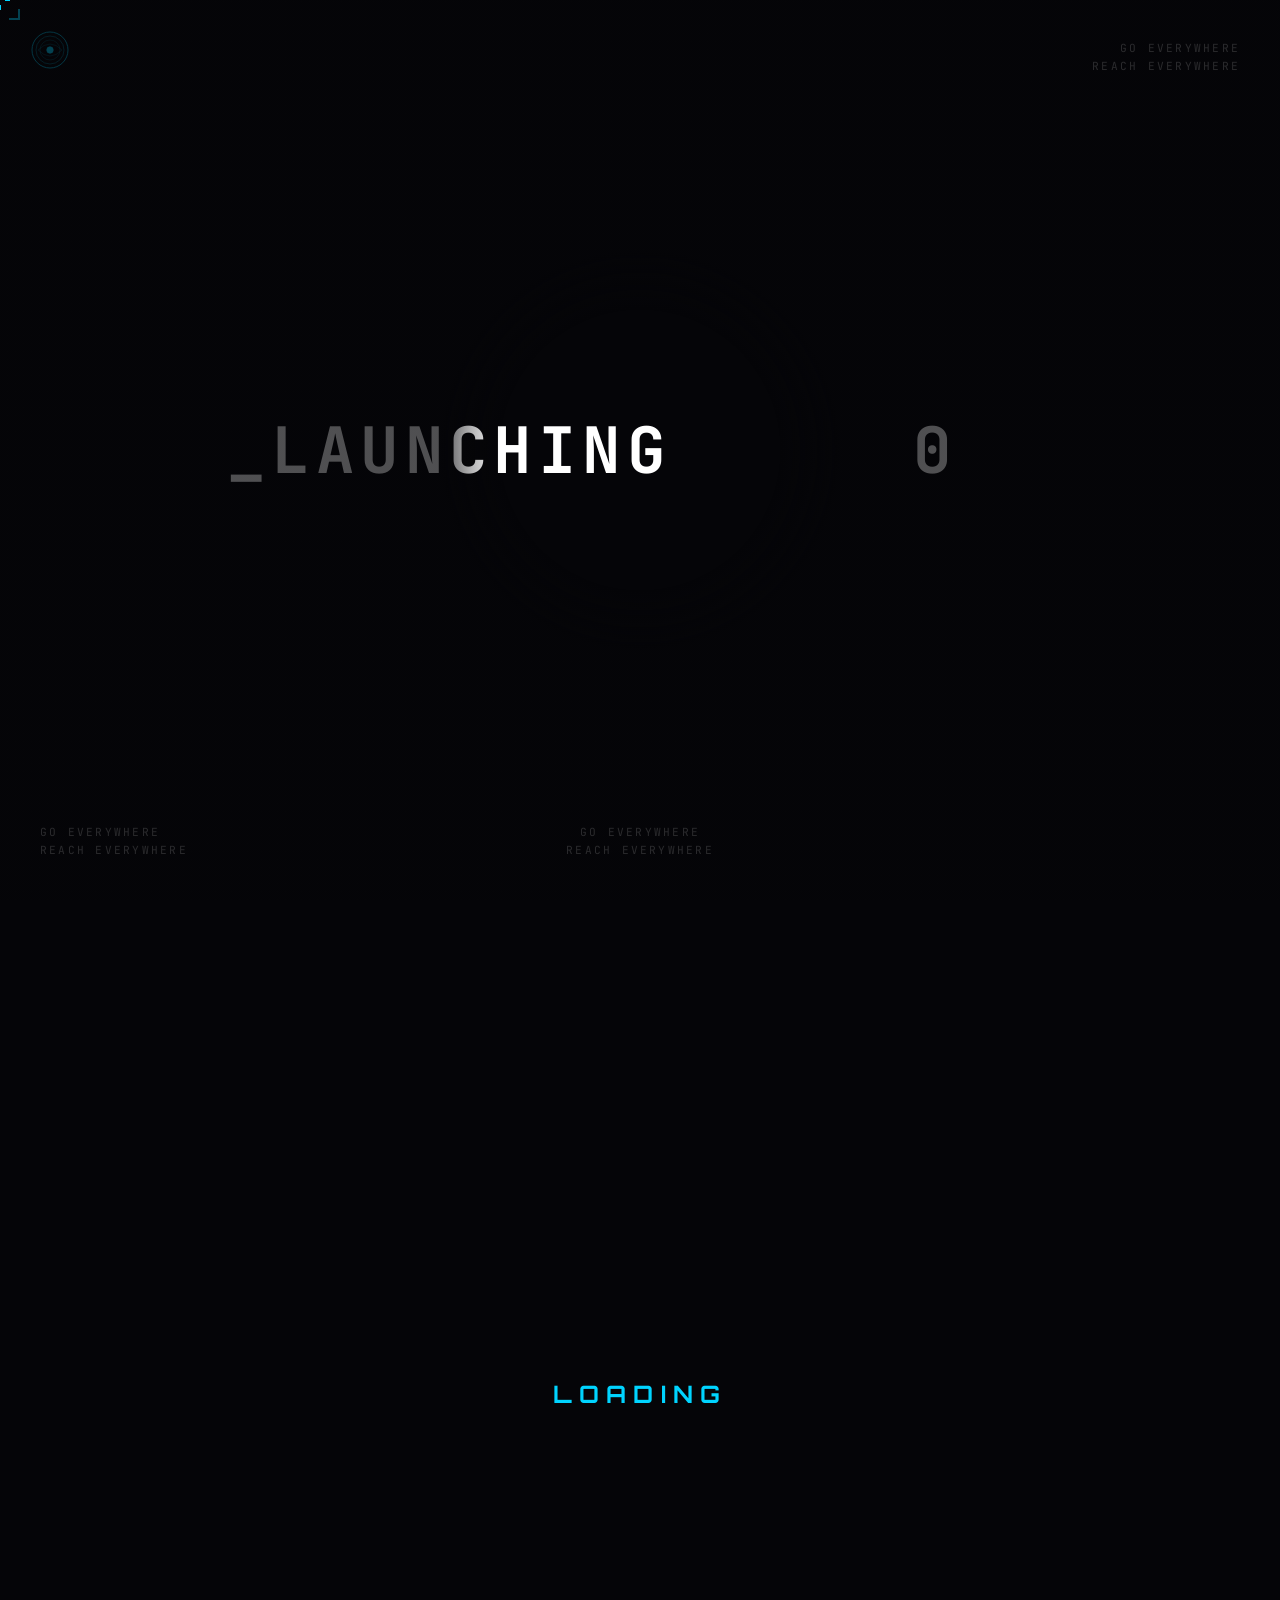
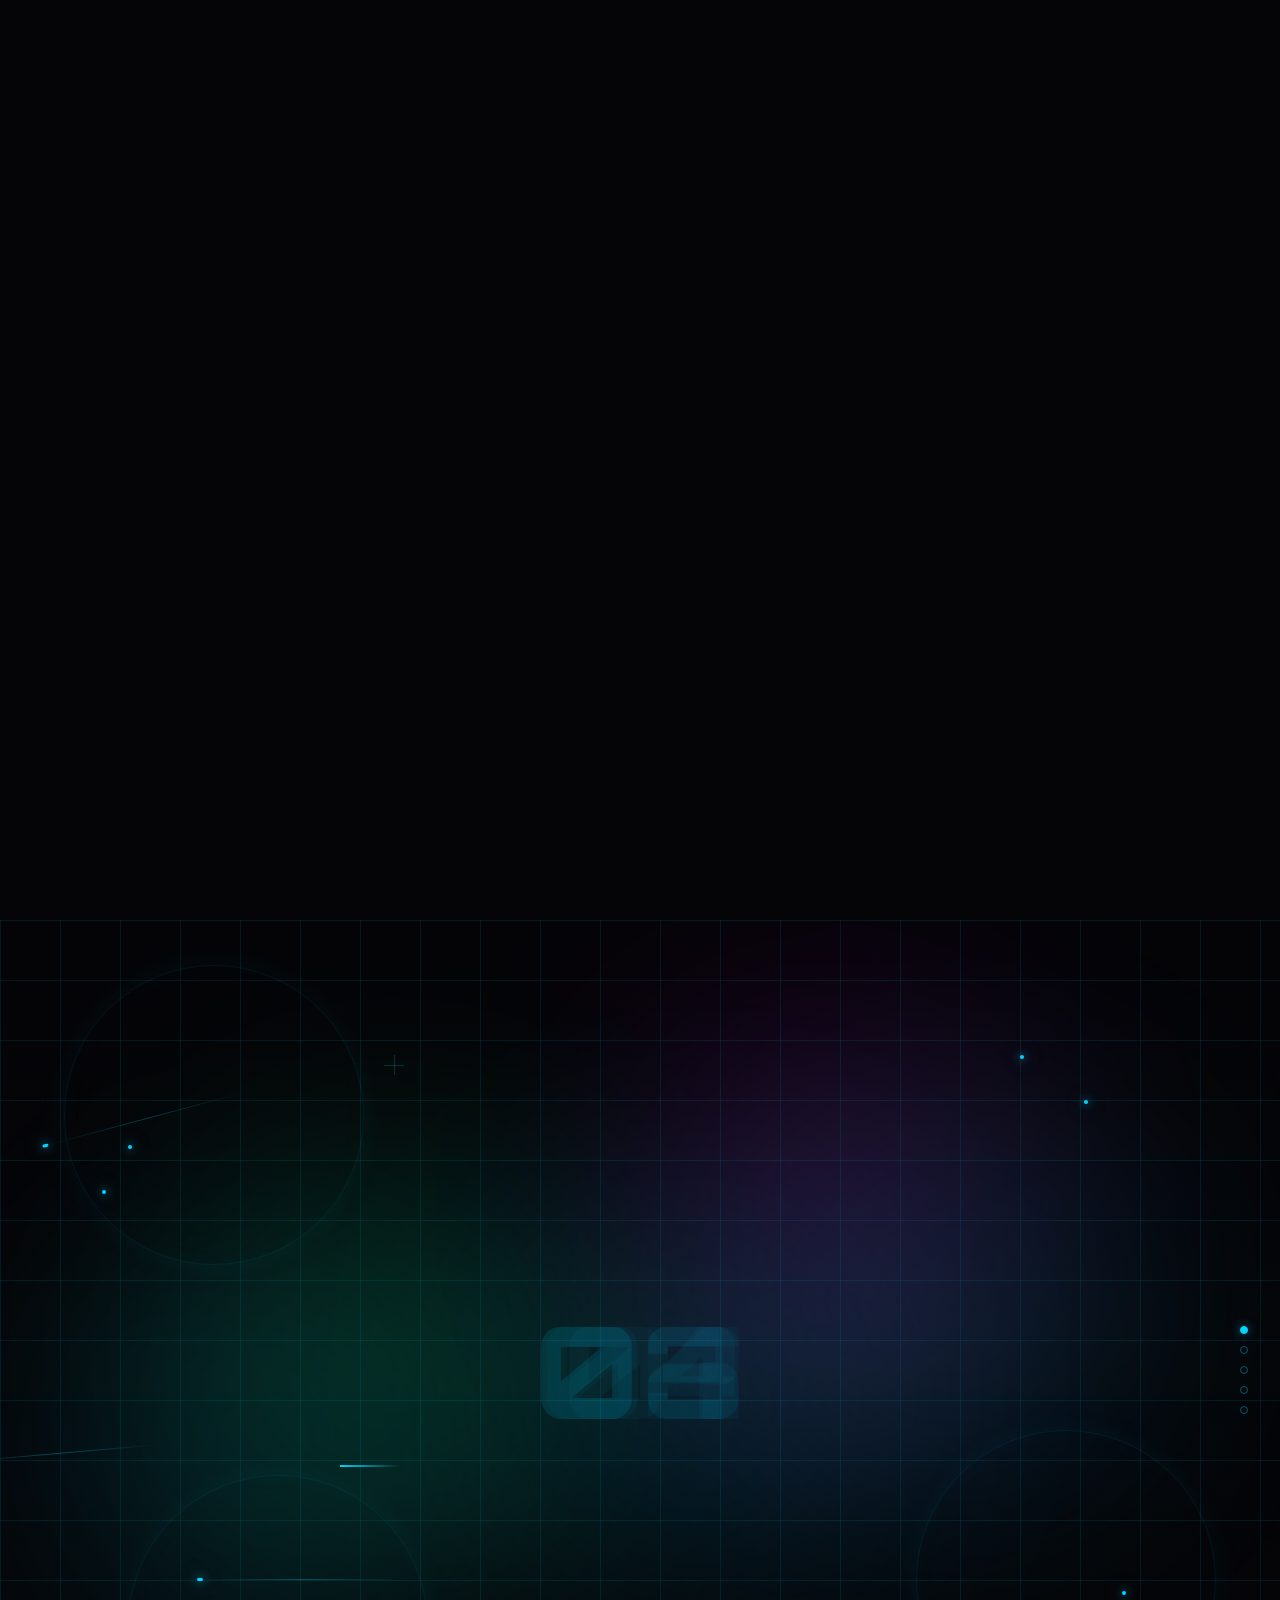
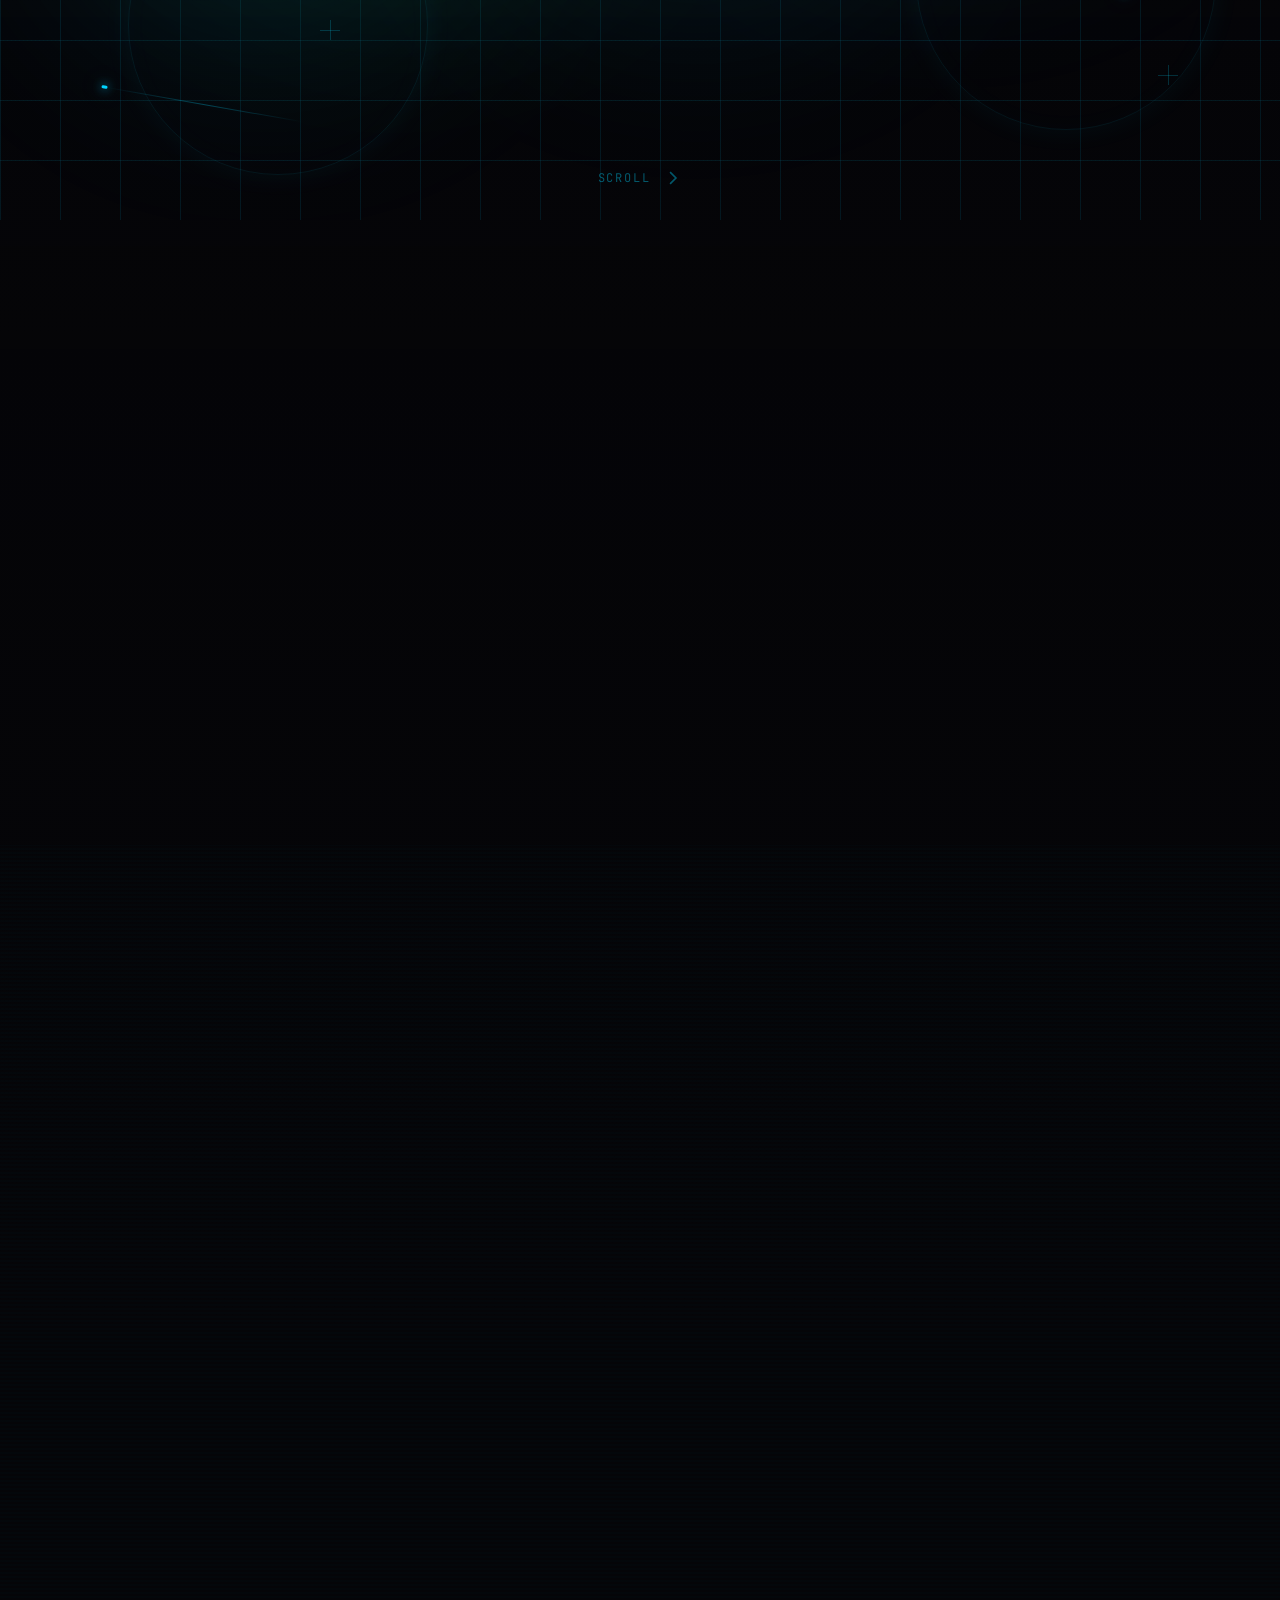
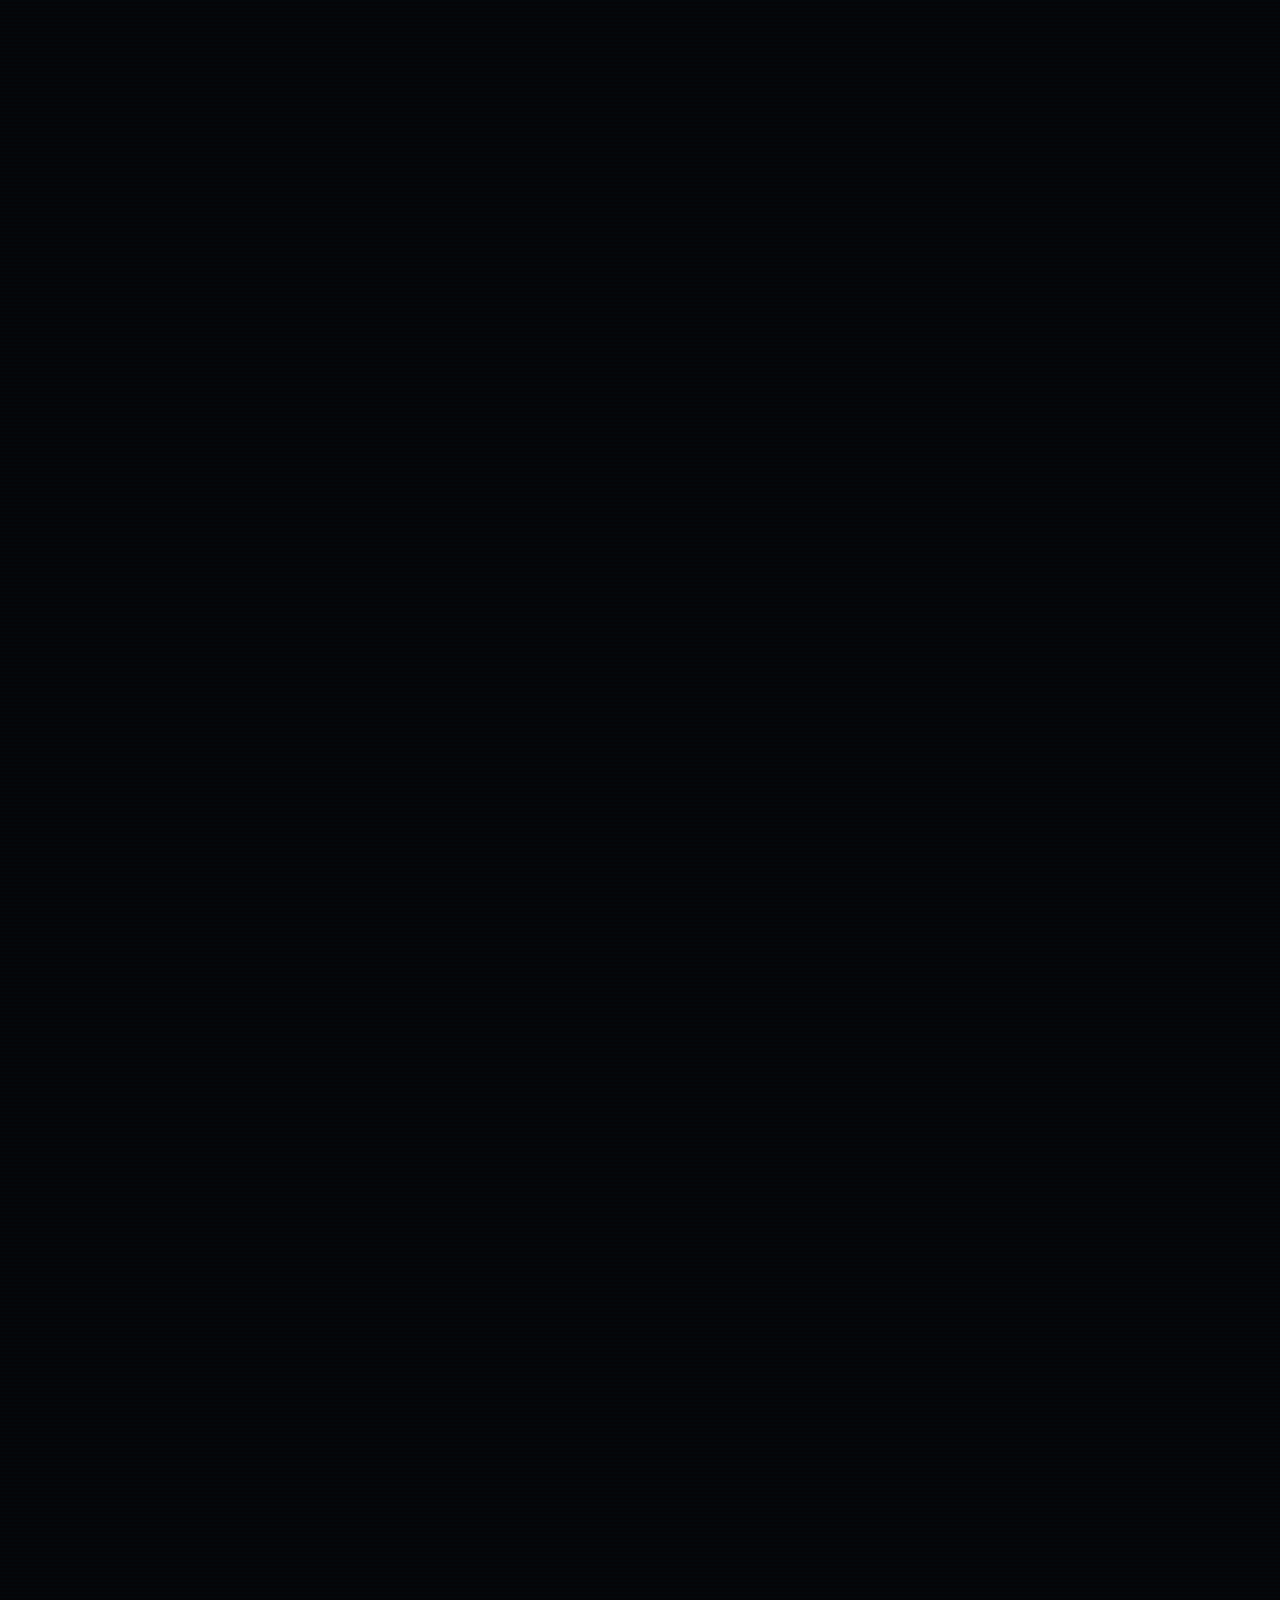
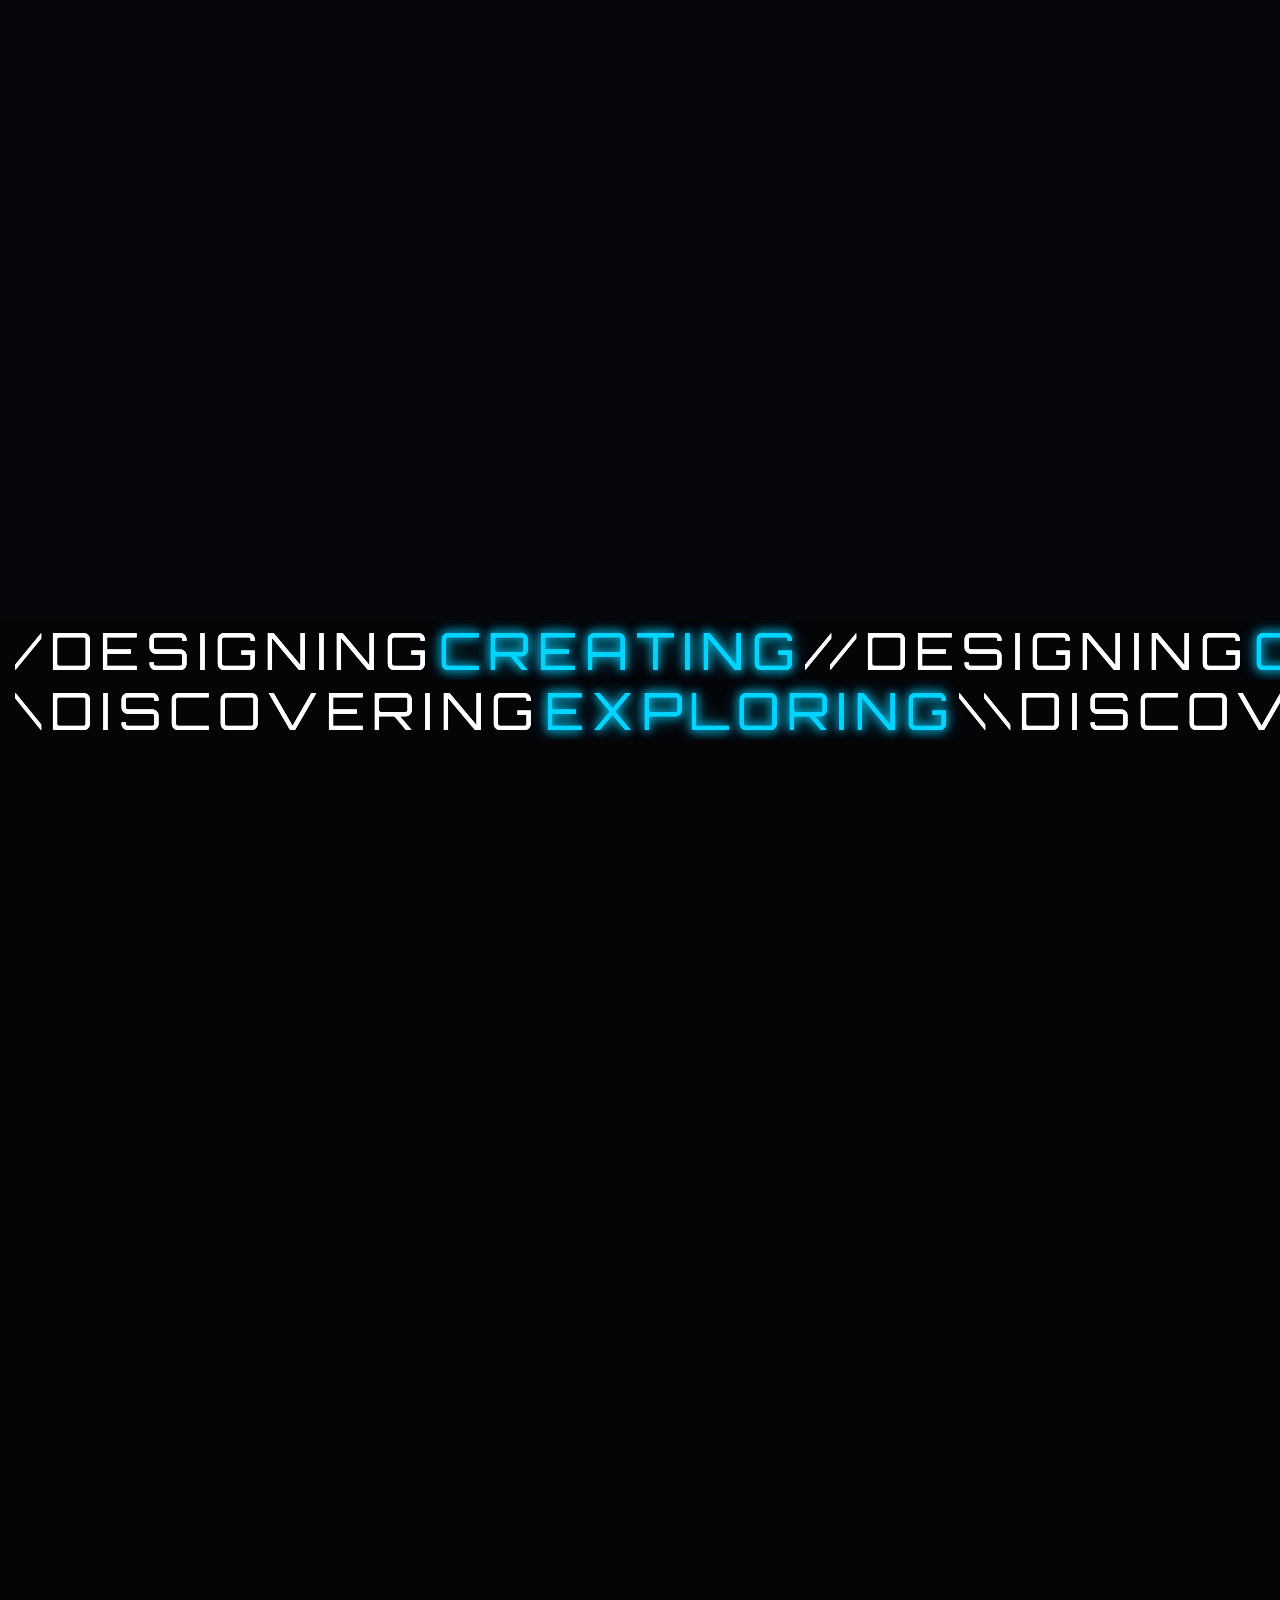
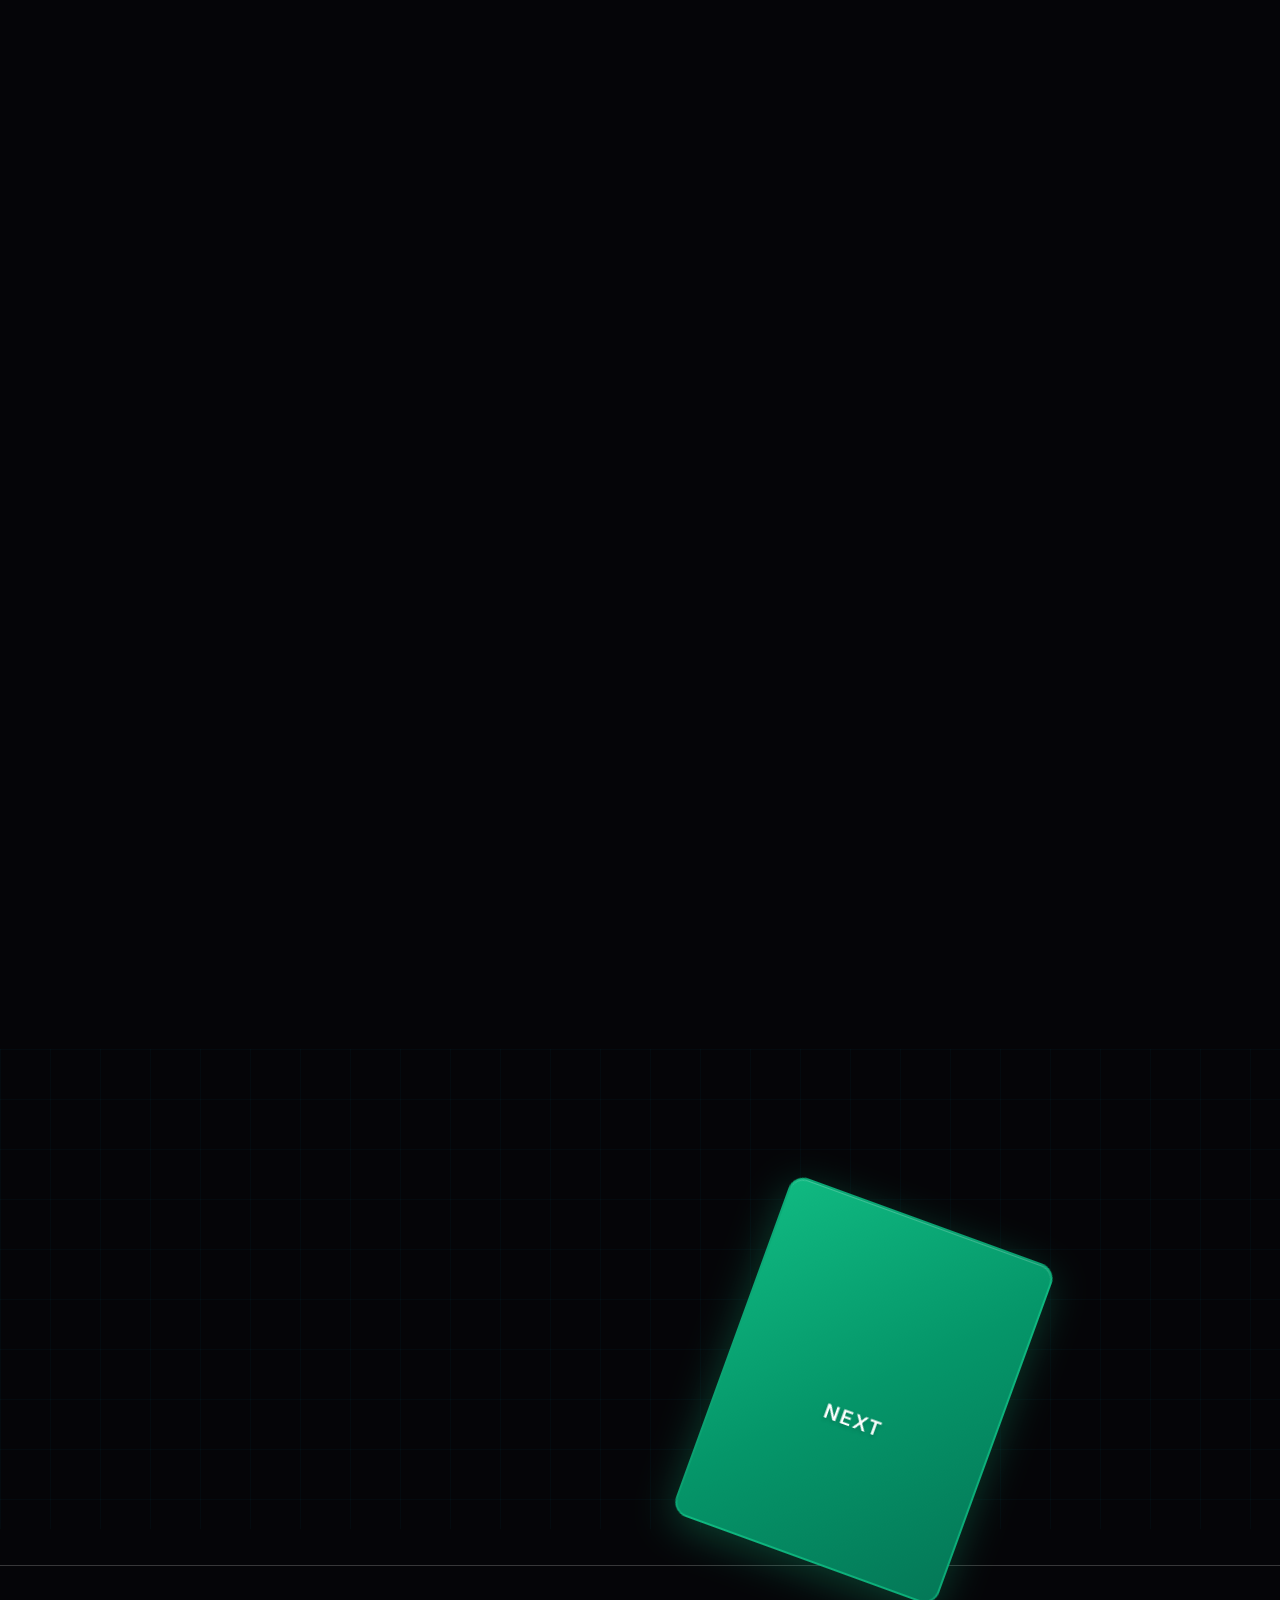
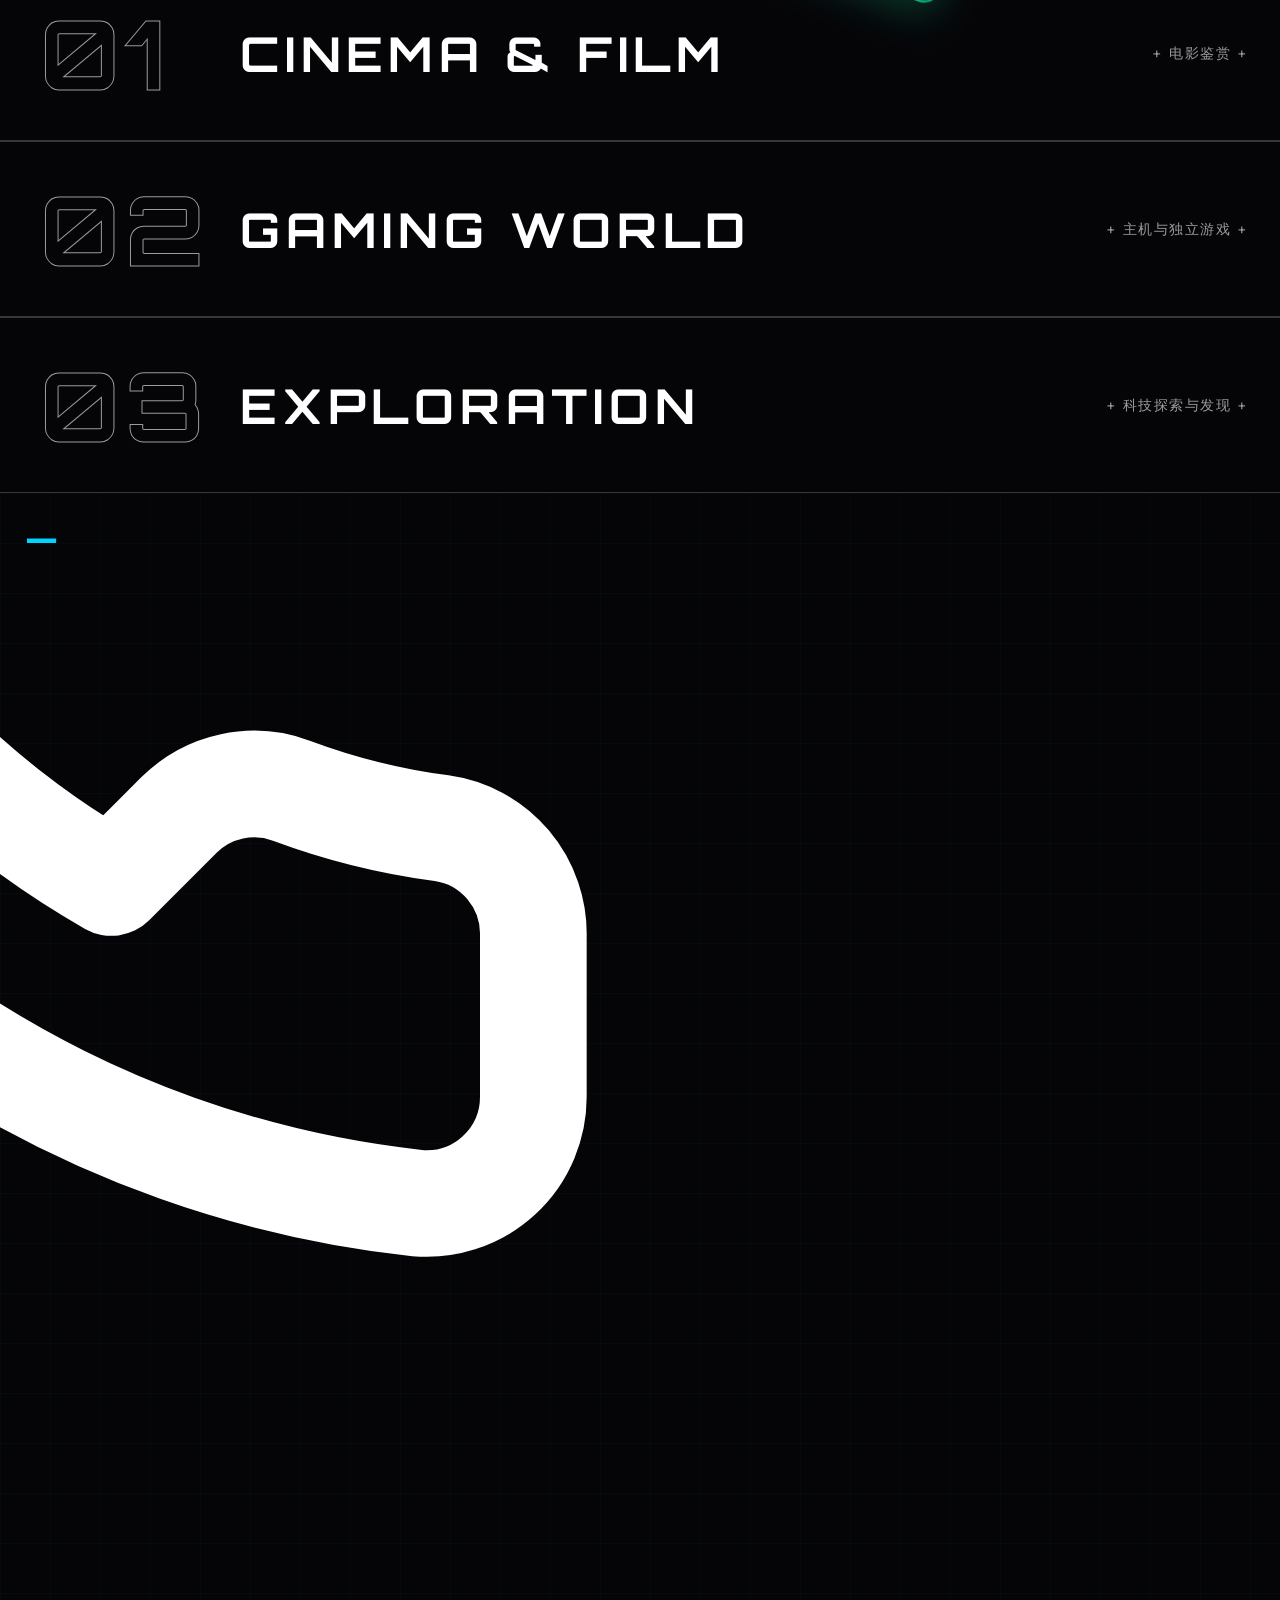
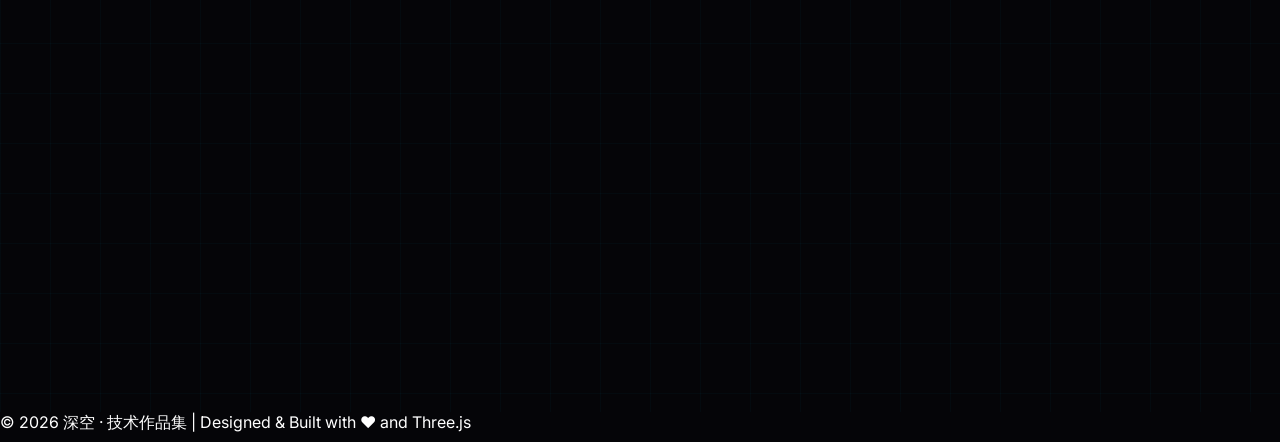
==== commit e5044aba: "feat(ui): add animated favicon feature 新增网页动态 favicon 功能，添加了帧动画资源文件和对应的 JS 实现，在页面加载后自动播放动画图标，同时根据页面可" ====
--- a/index.html
+++ b/index.html
@@ -601,14 +601,14 @@
                                 <div class="poker-arrow-wrapper">
                                     <lord-icon
                                         class="poker-arrow-slide"
-                                        src="./js/system-regular-161-arrow-long-right-hover-slide.json"
+                                        src="./asset/json/system-regular-161-arrow-long-right-hover-slide.json"
                                         trigger="loop"
                                         colors="primary:#ffffff,secondary:#ffffff"
                                         style="width:48px;height:48px"
                                     ></lord-icon>
                                     <lord-icon
                                         class="poker-arrow-loop"
-                                        src="./js/system-regular-161-arrow-long-right-loop-cycle.json"
+                                        src="./asset/json/system-regular-161-arrow-long-right-loop-cycle.json"
                                         trigger="loop-on-hover"
                                         target=".poker-top"
                                         colors="primary:#ffffff,secondary:#ffffff"
@@ -761,6 +761,7 @@
     </div>
     
     <script src="js/script.js"></script>
+    <script src="js/favicon.js"></script>
 
     <!-- 赛博朋克倒计时弹窗 -->
     <div class="countdown-popup" id="countdownPopup">
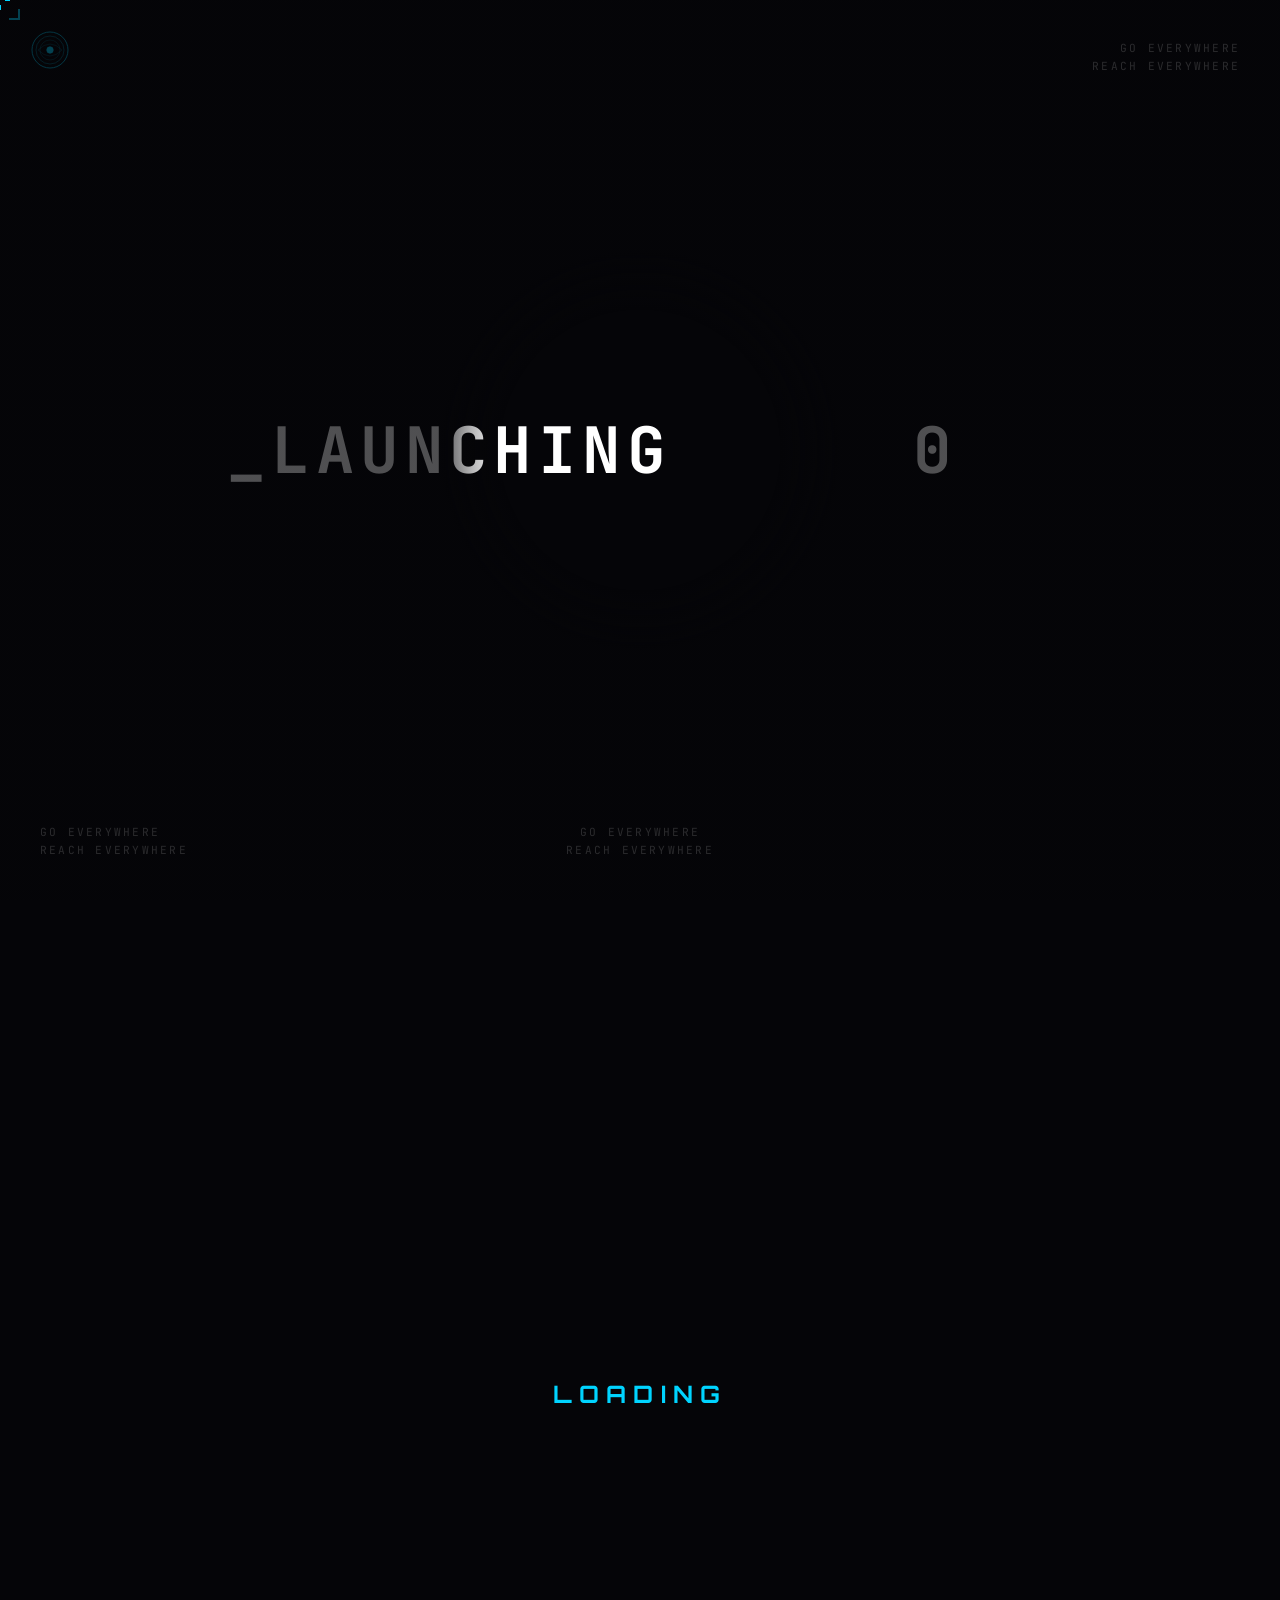
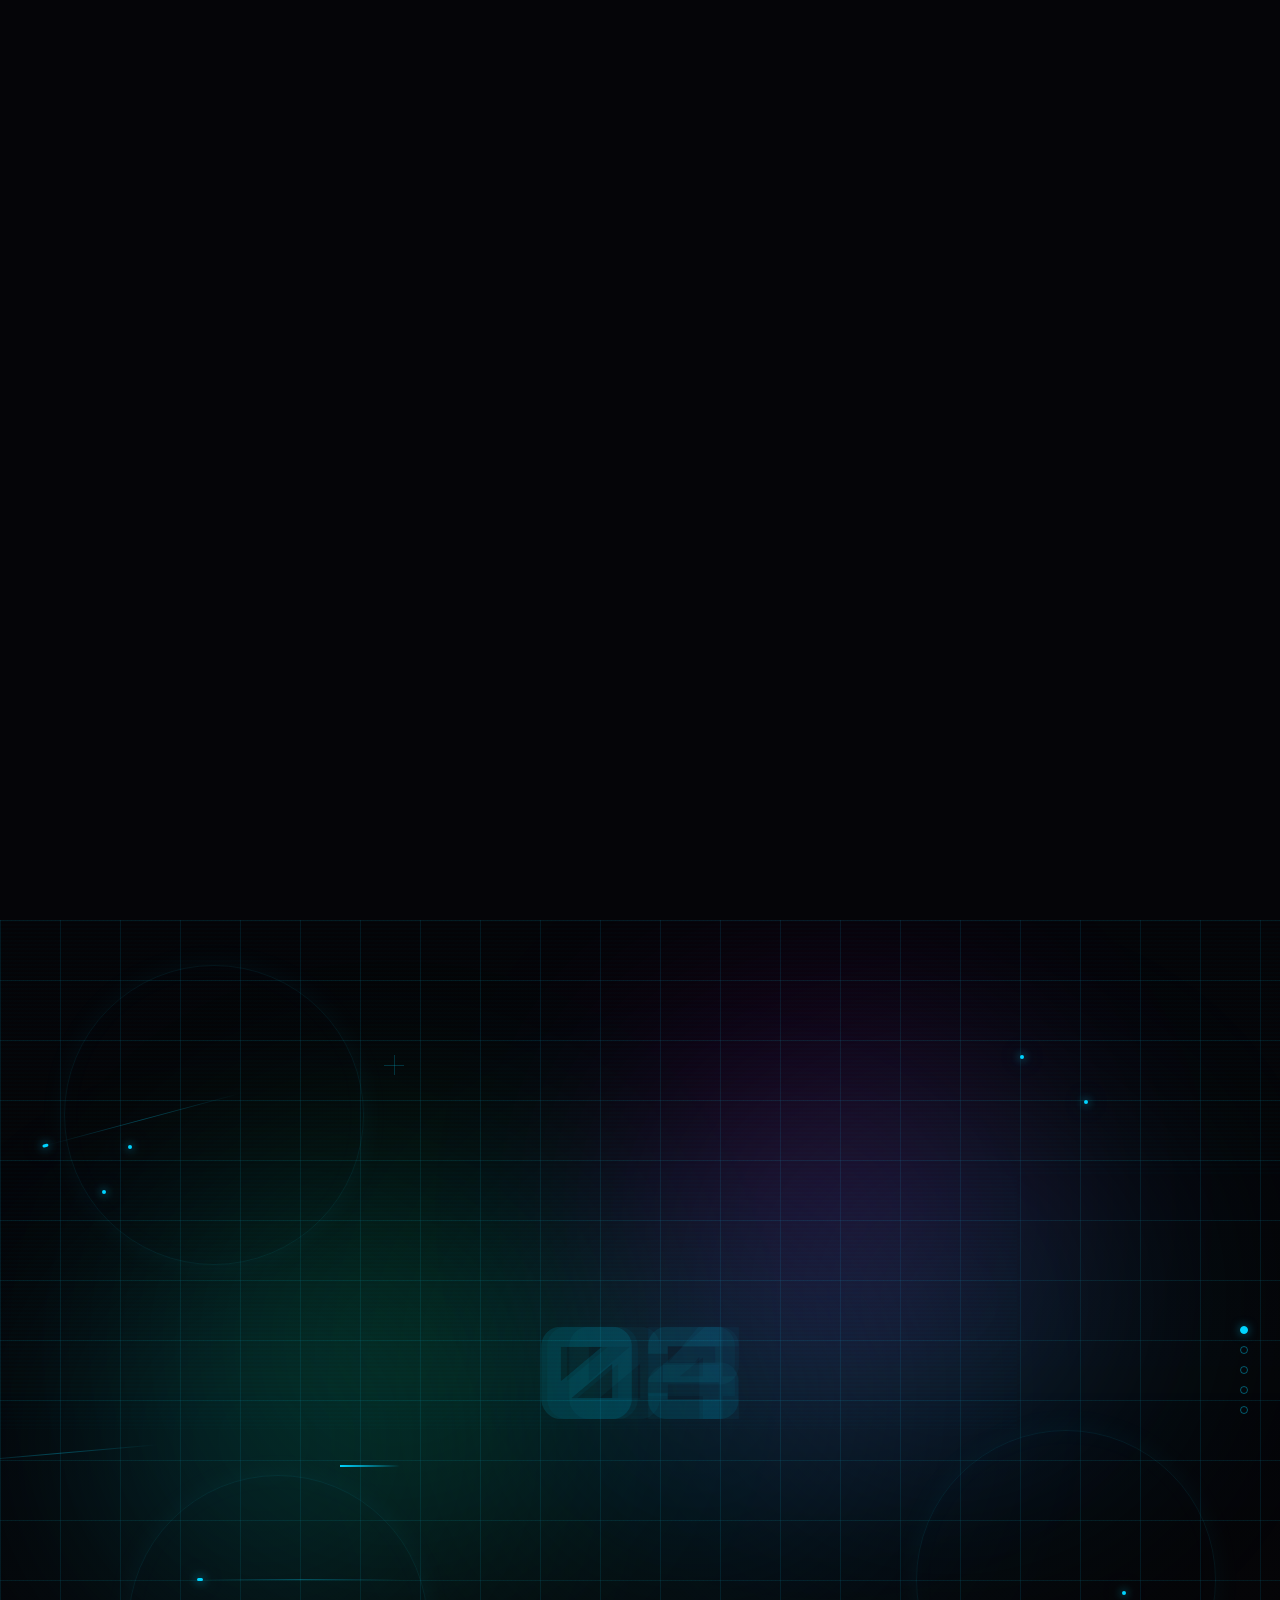
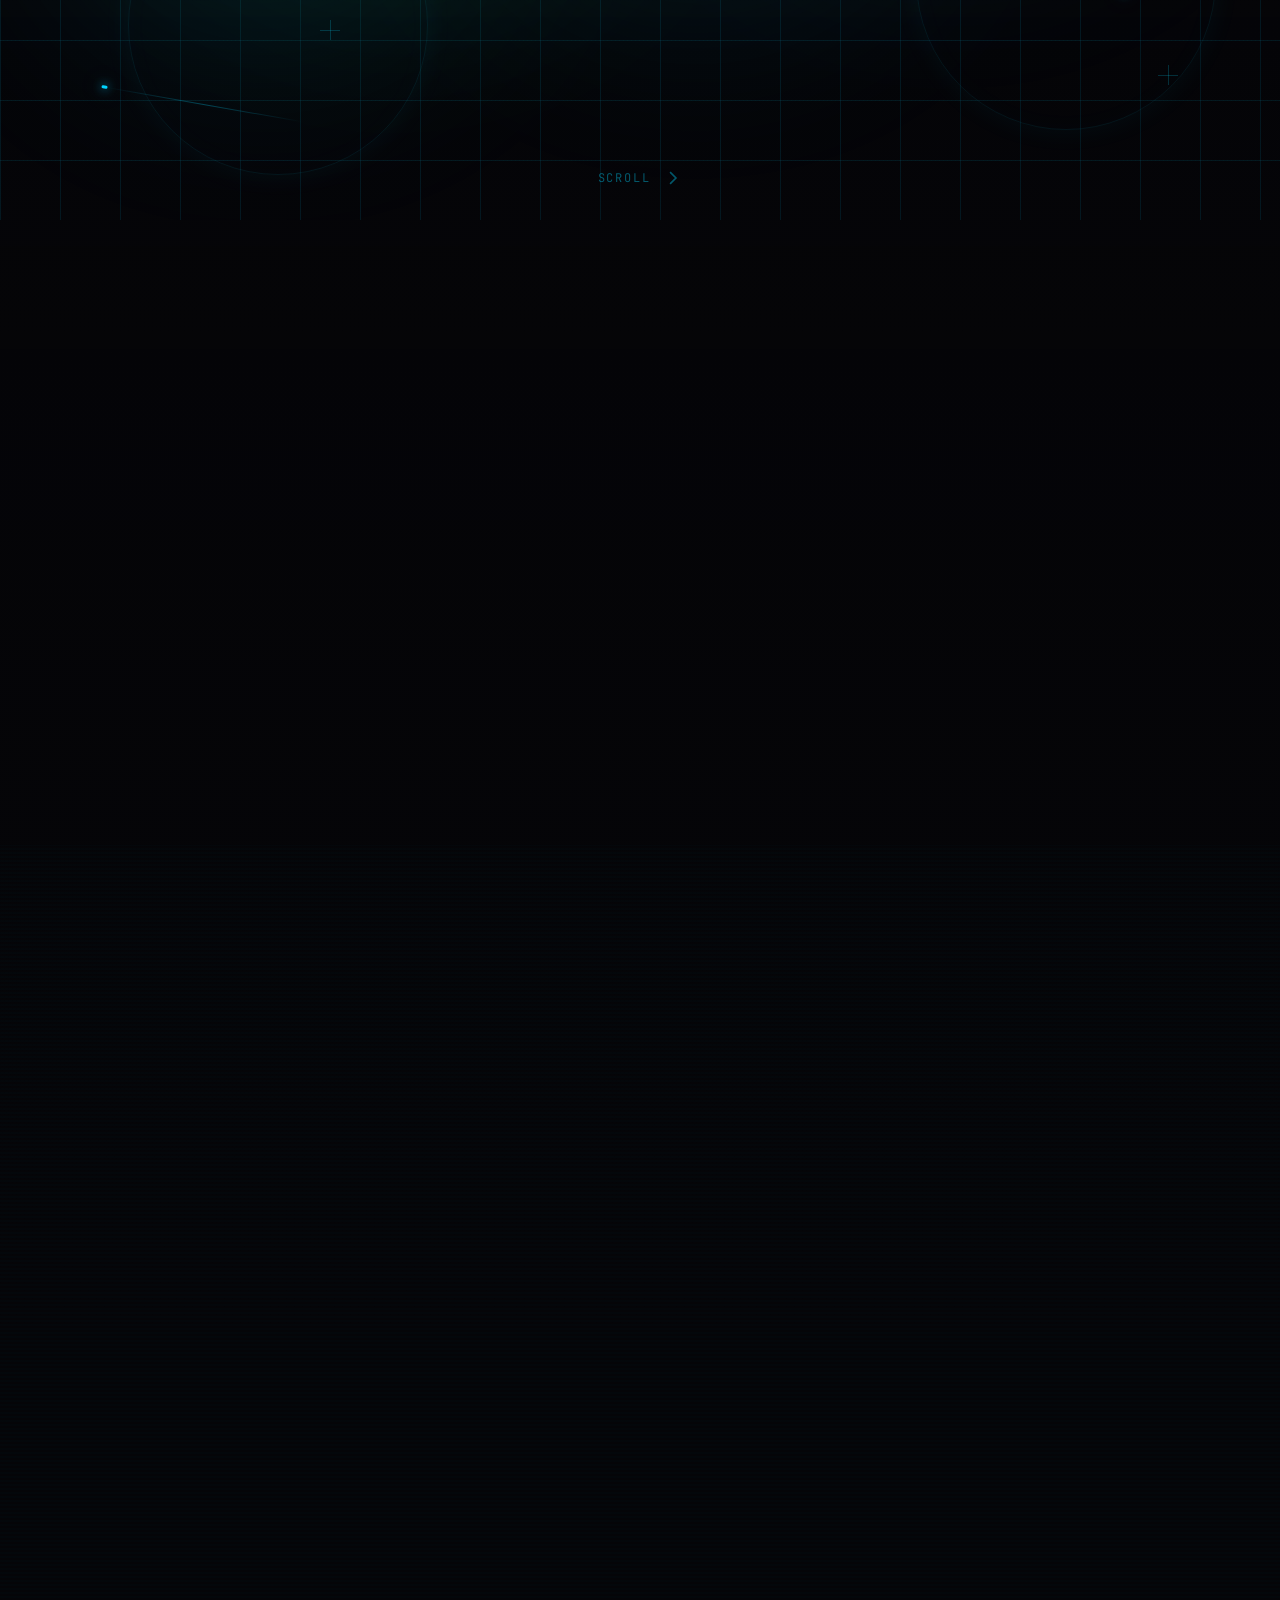
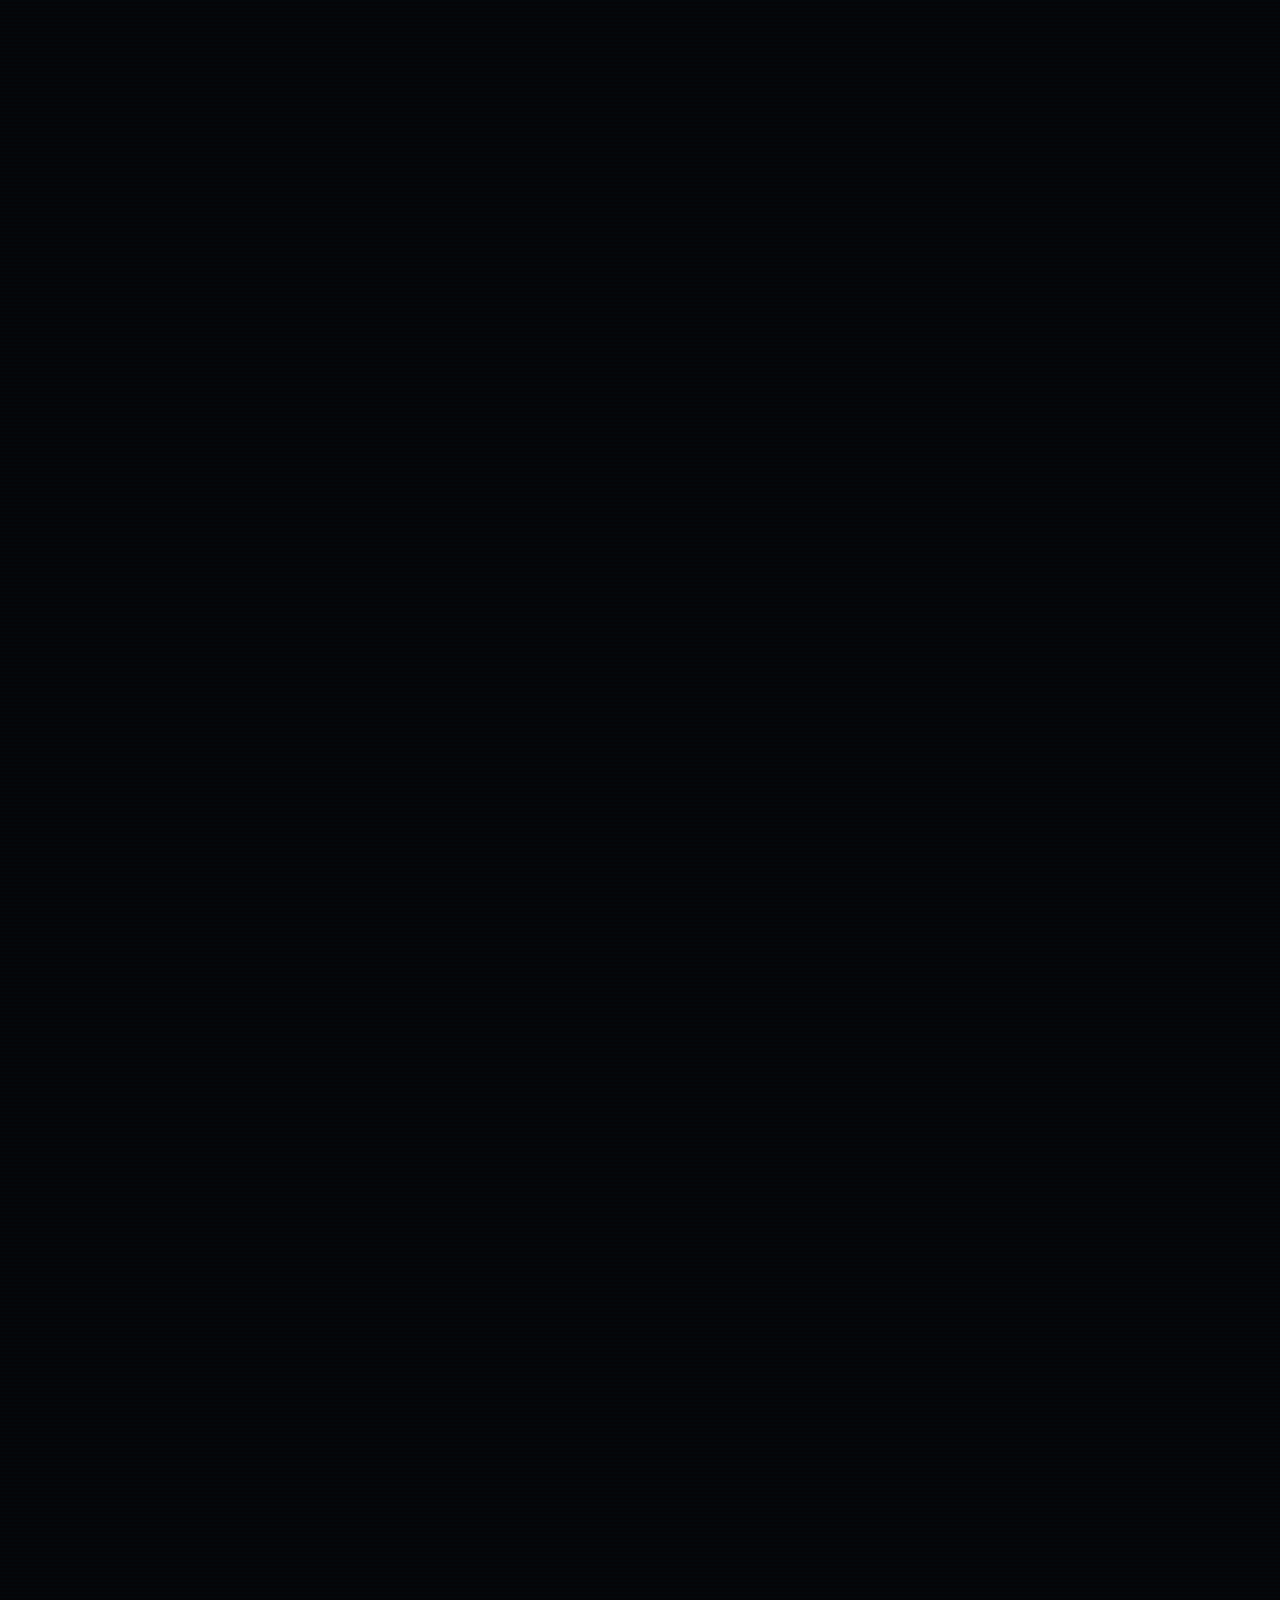
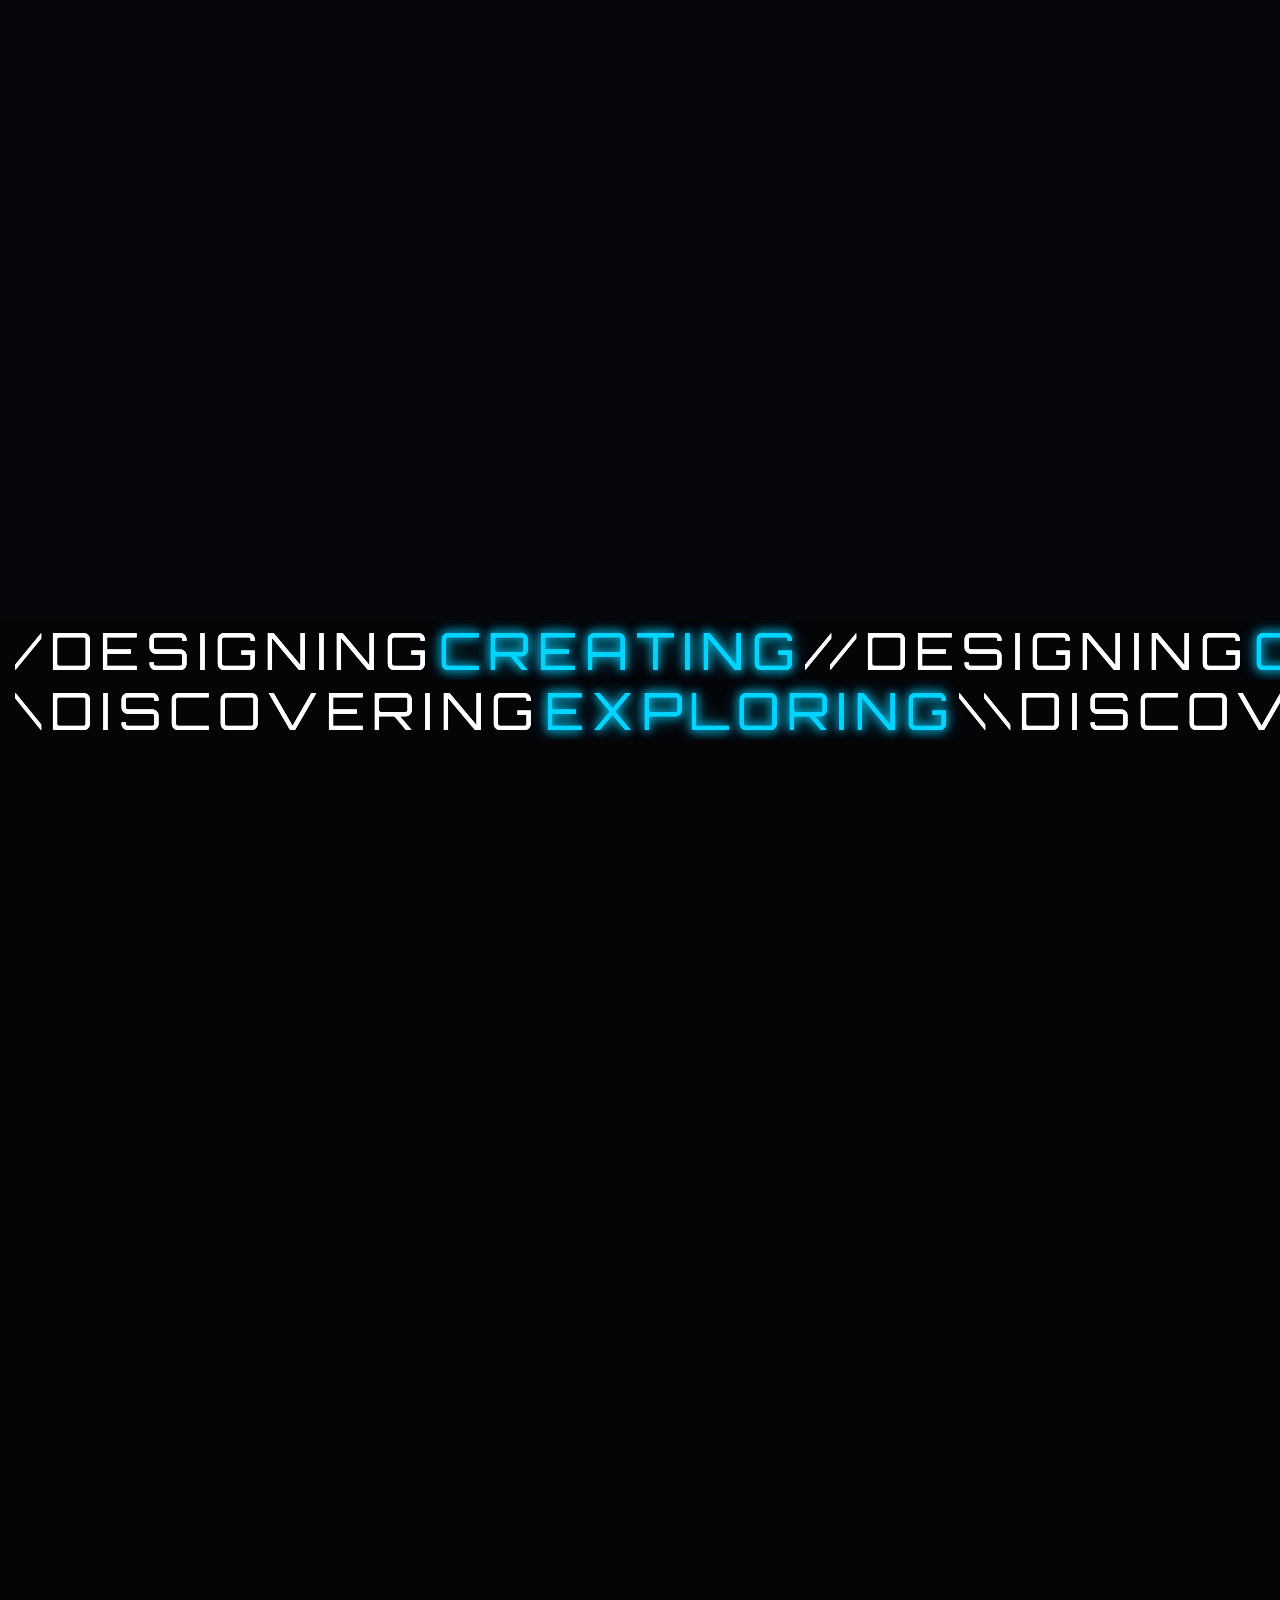
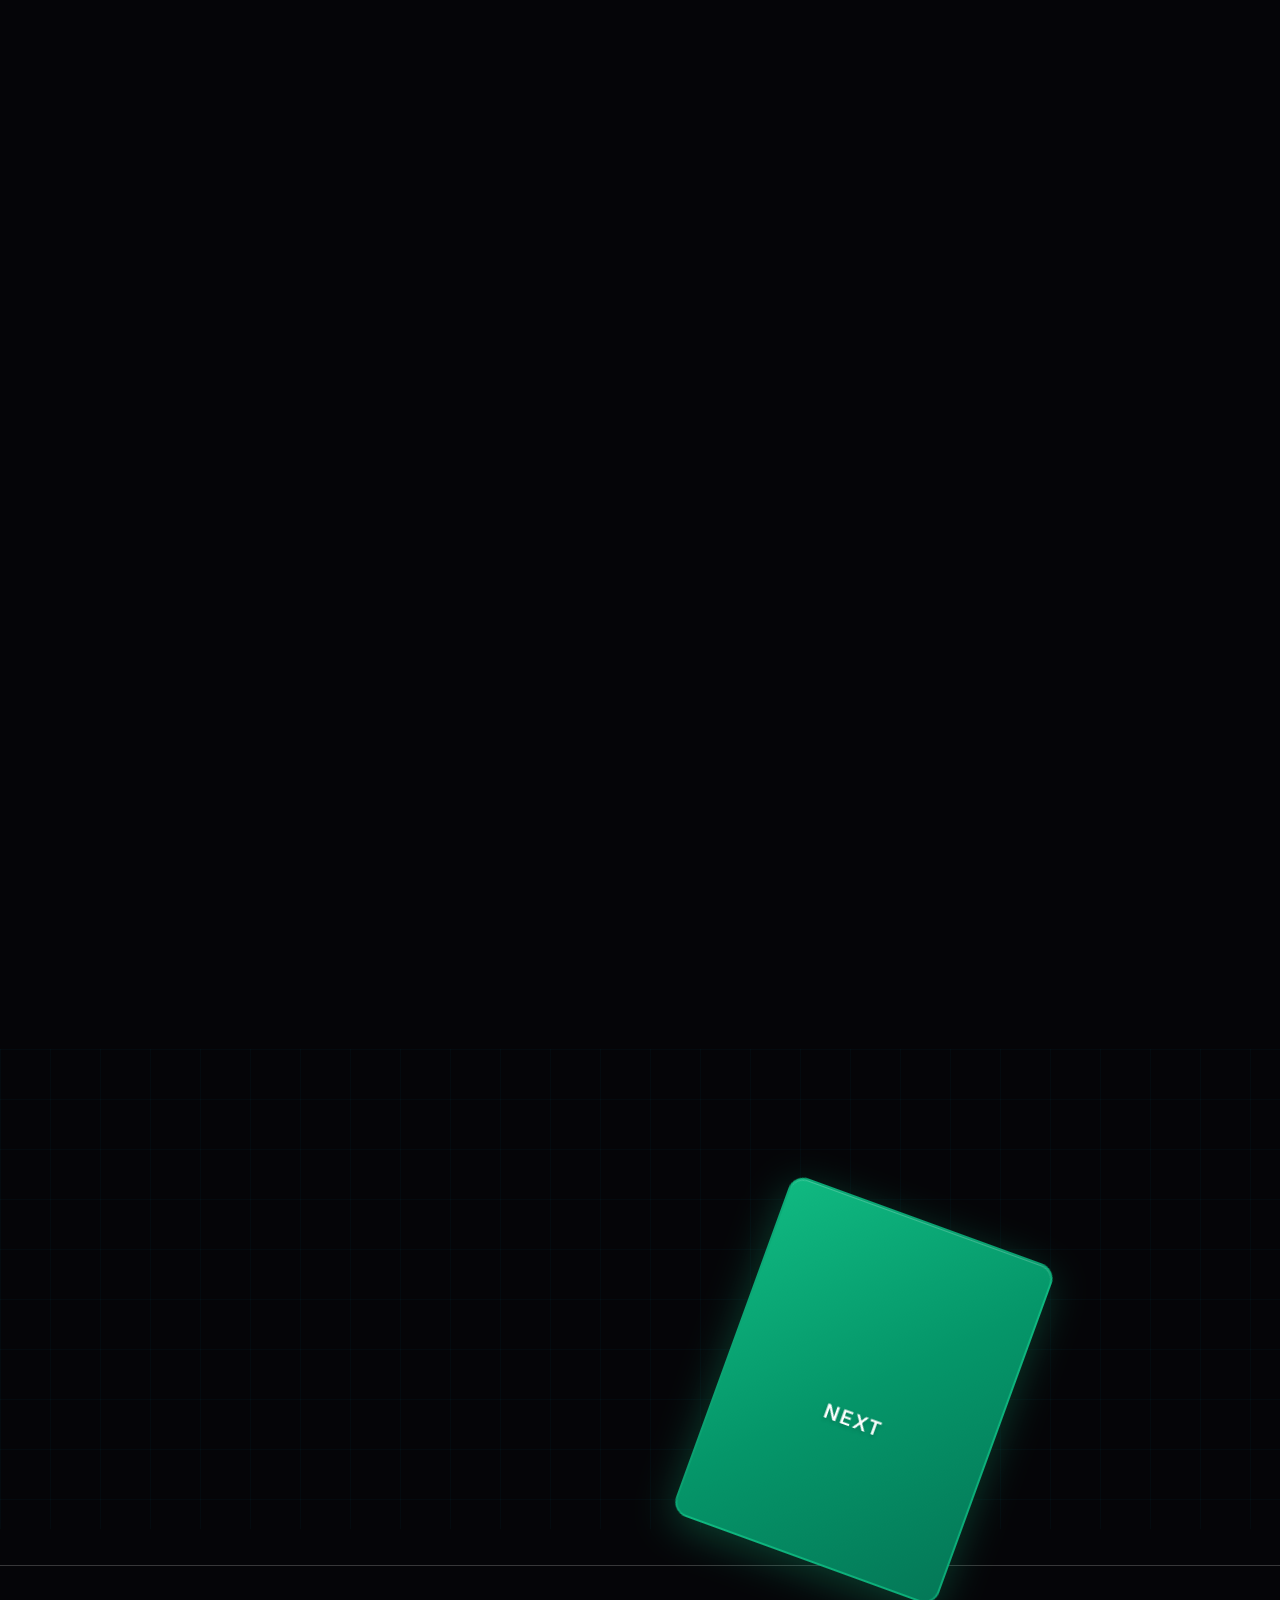
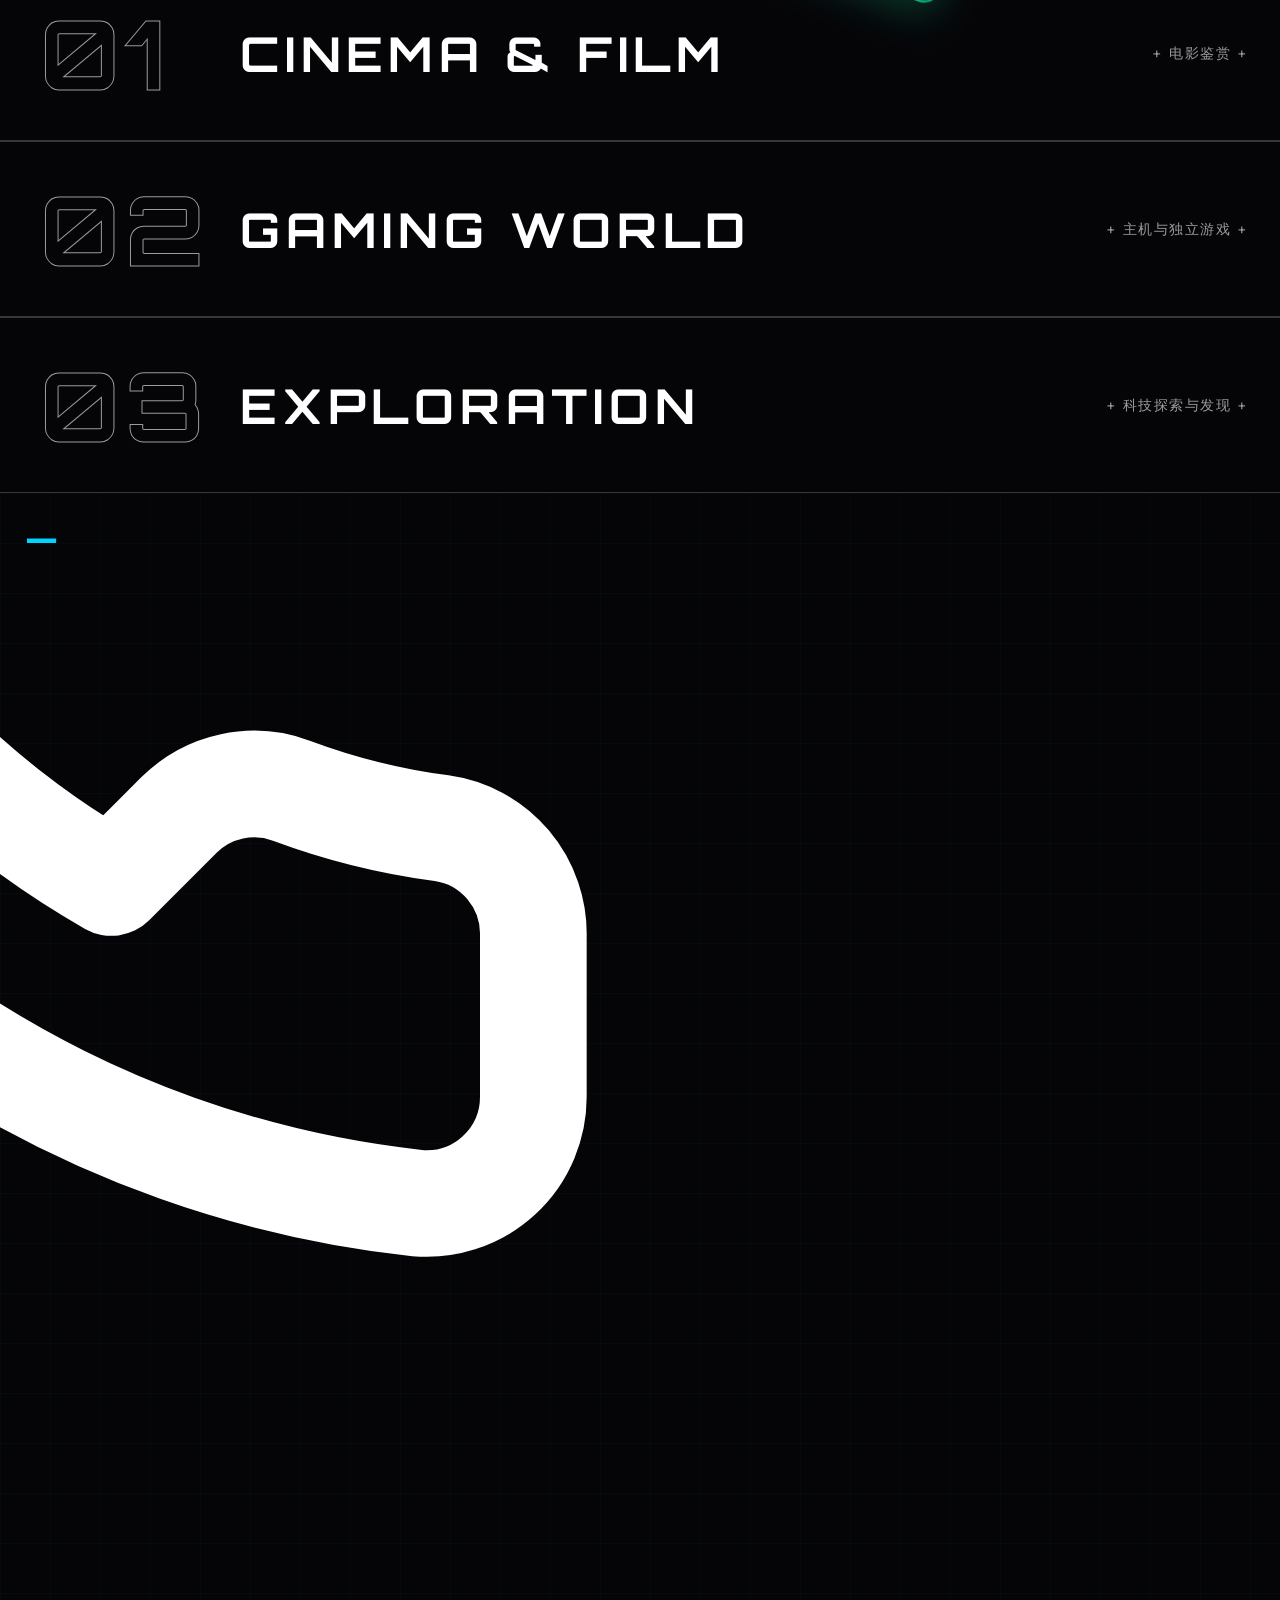
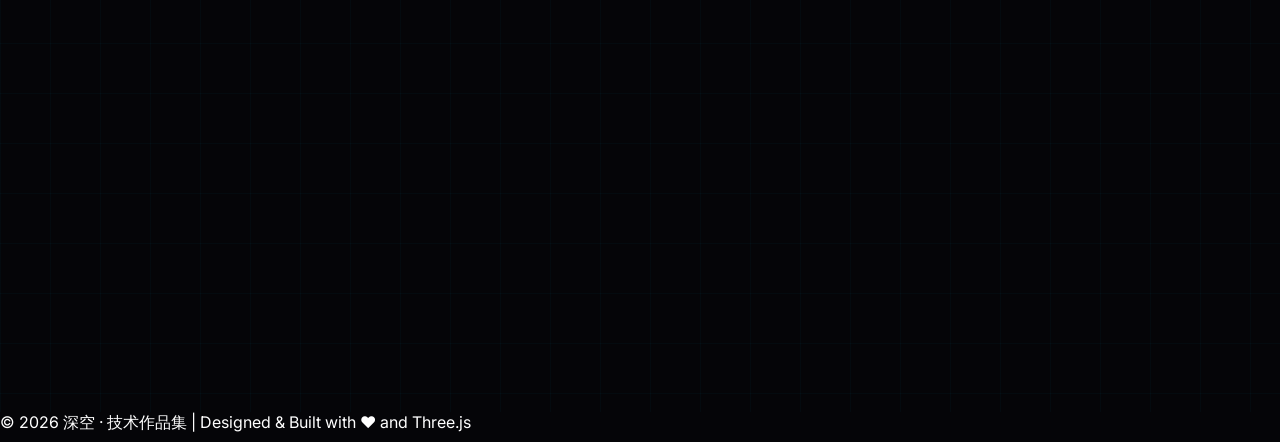
==== commit 6f967fc1: "refactor: 移除旧的2D星空背景，改用Three.js实现3D星空粒子 - 删除了独立的StarField类和对应的canvas元素 - 在ModelViewer中新增基于Shader的高性能" ====
--- a/index.html
+++ b/index.html
@@ -237,9 +237,6 @@
     <!-- 音频元素 -->
     <audio id="bgMusic" loop preload="auto"></audio>
 
-    <!-- 星空背景 -->
-    <canvas id="starfield"></canvas>
-
     <!-- 3D模型Canvas -->
     <canvas id="model-canvas"></canvas>
 
--- a/css/styles.css
+++ b/css/styles.css
@@ -17,17 +17,6 @@
 
 body.loading-active {
     overflow: hidden;
-}
-
-/* 鏄熺┖鑳屾櫙Canvas */
-#starfield {
-    position: fixed;
-    top: 0;
-    left: 0;
-    width: 100%;
-    height: 100%;
-    z-index: 0;
-    pointer-events: none;
 }
 
 /* 3D妯″瀷Canvas */
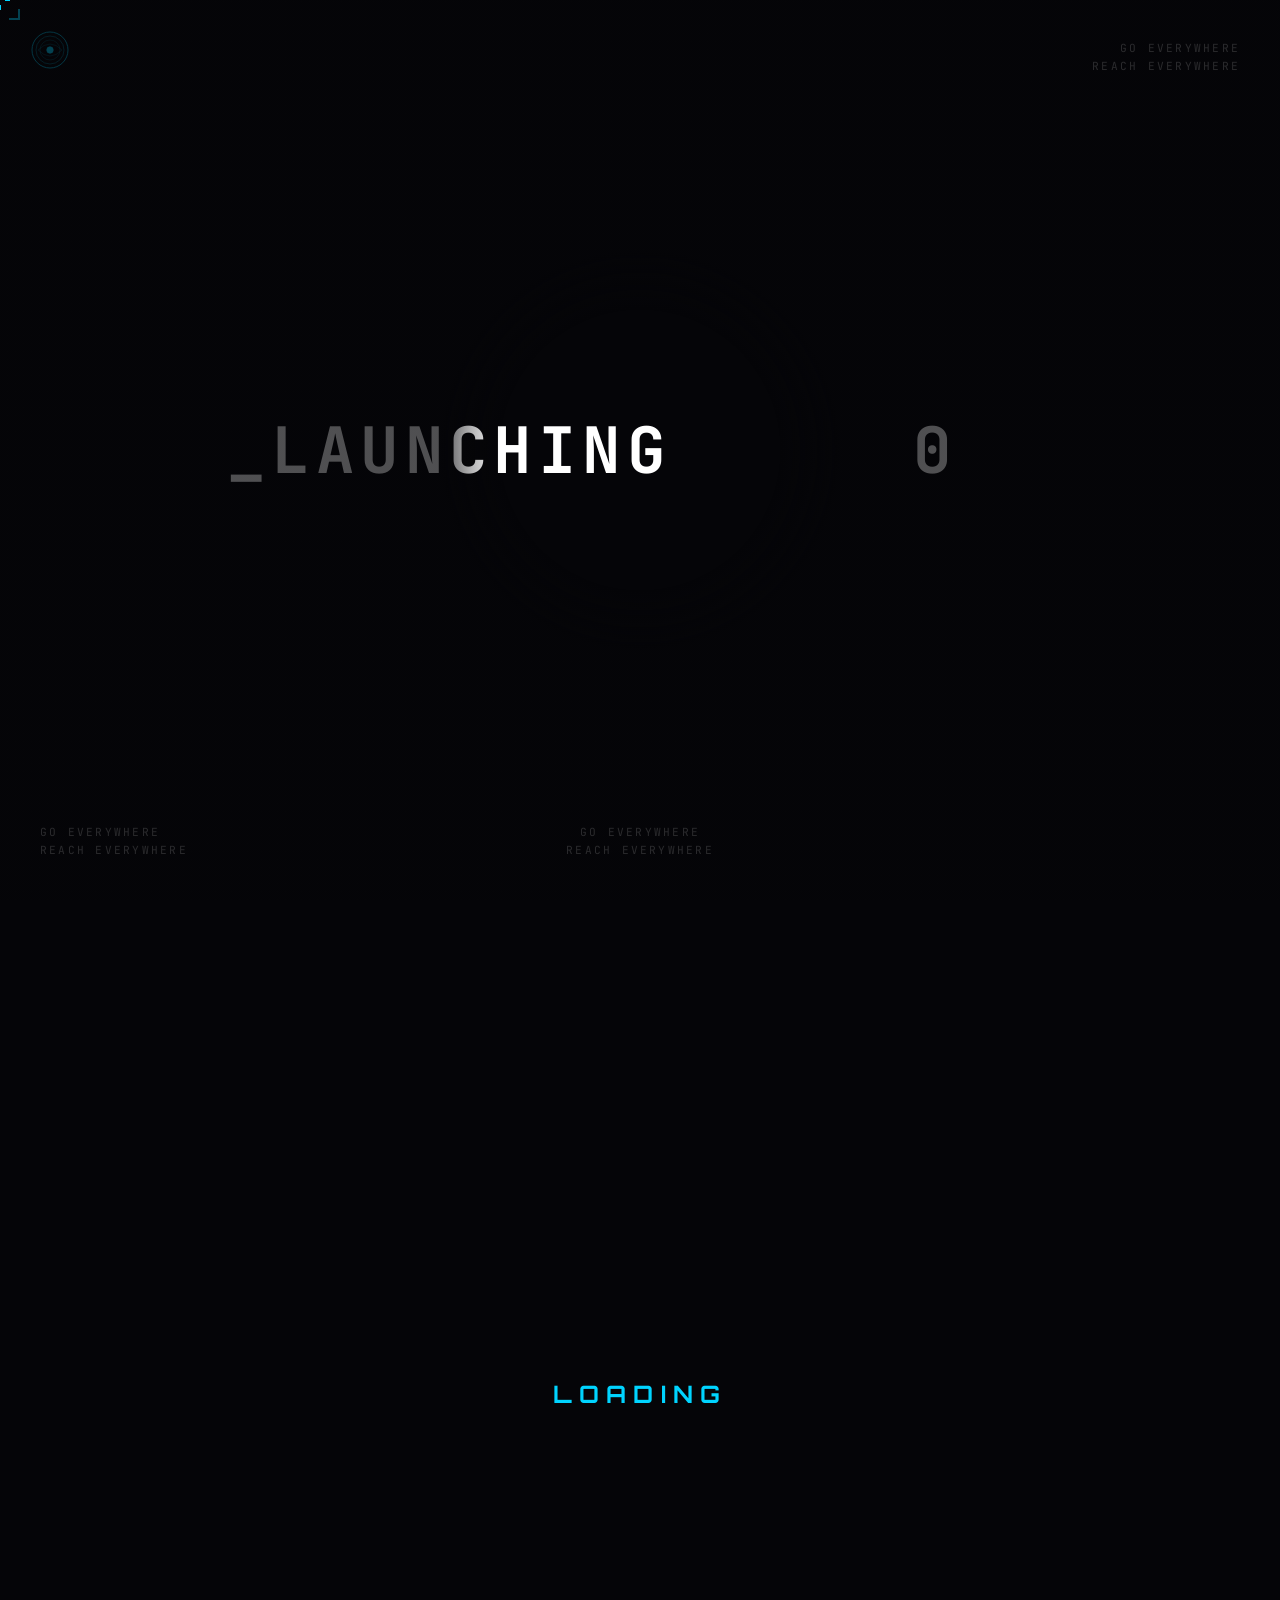
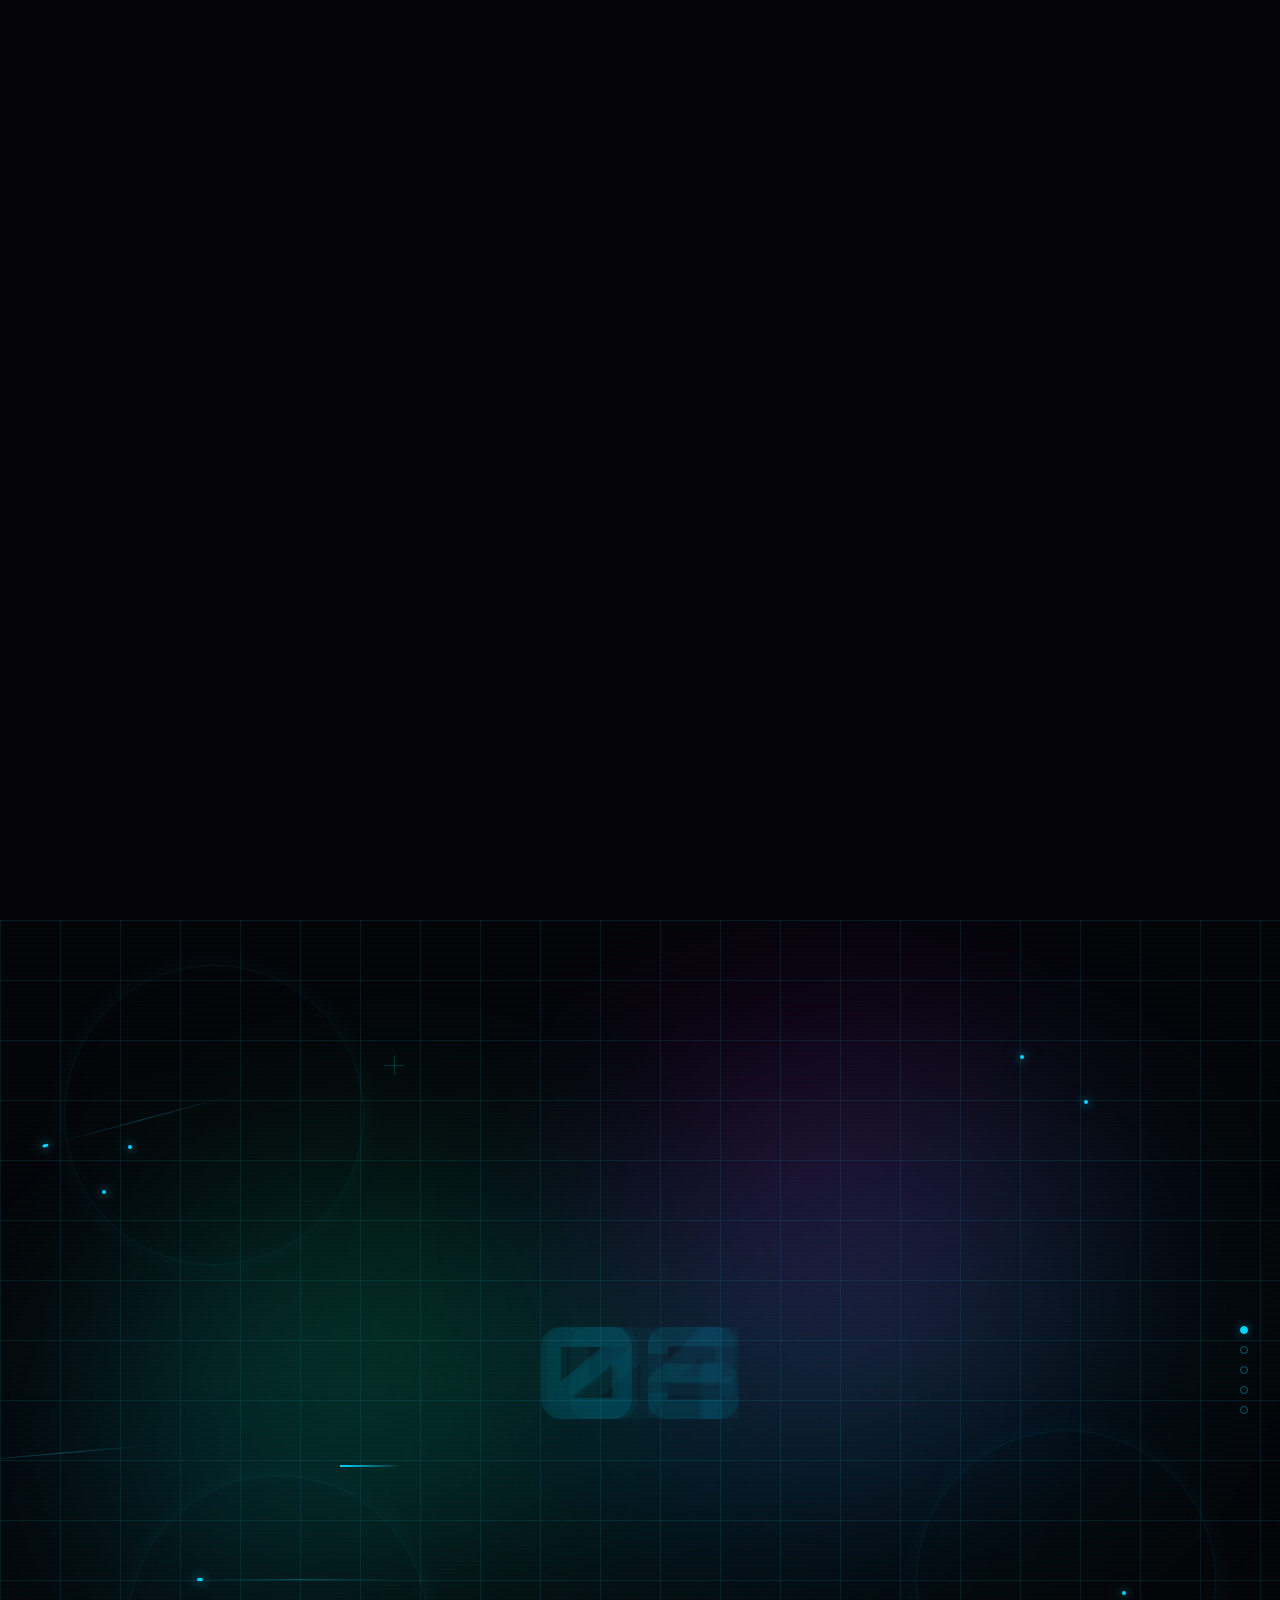
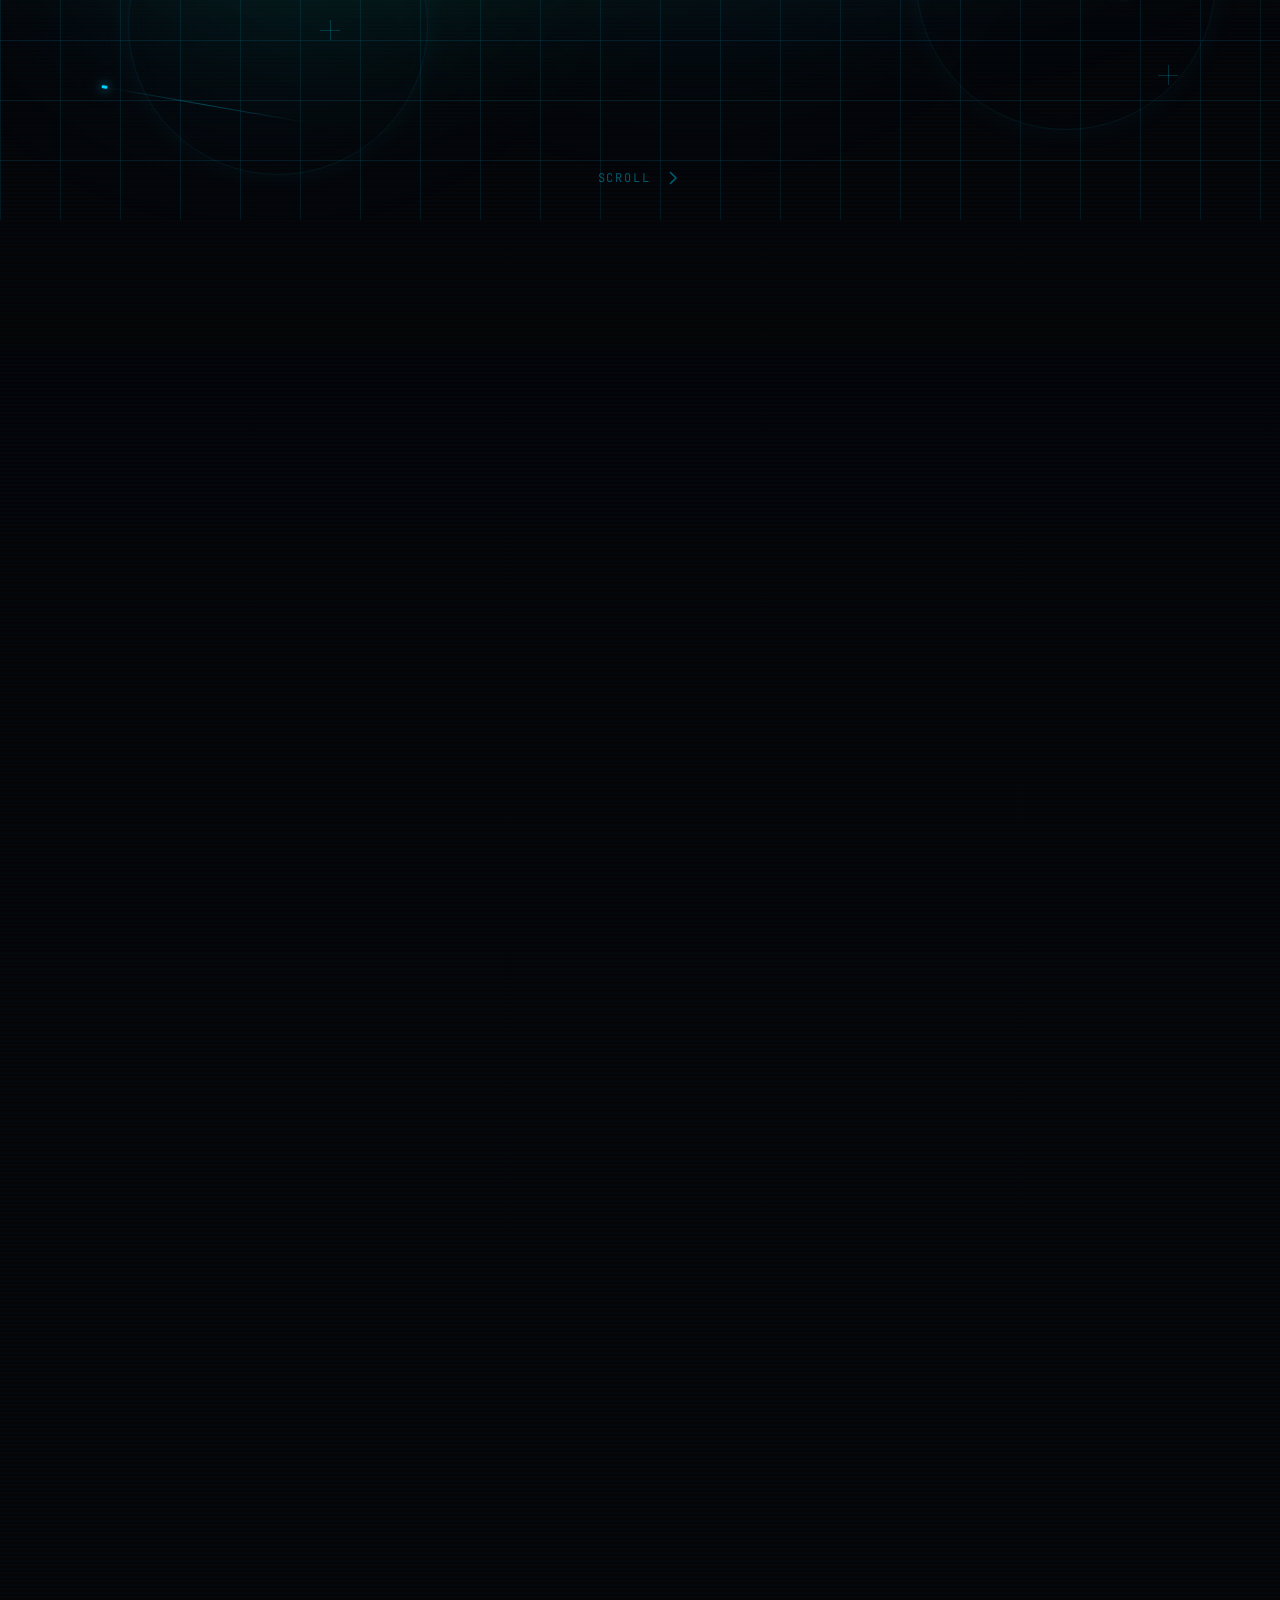
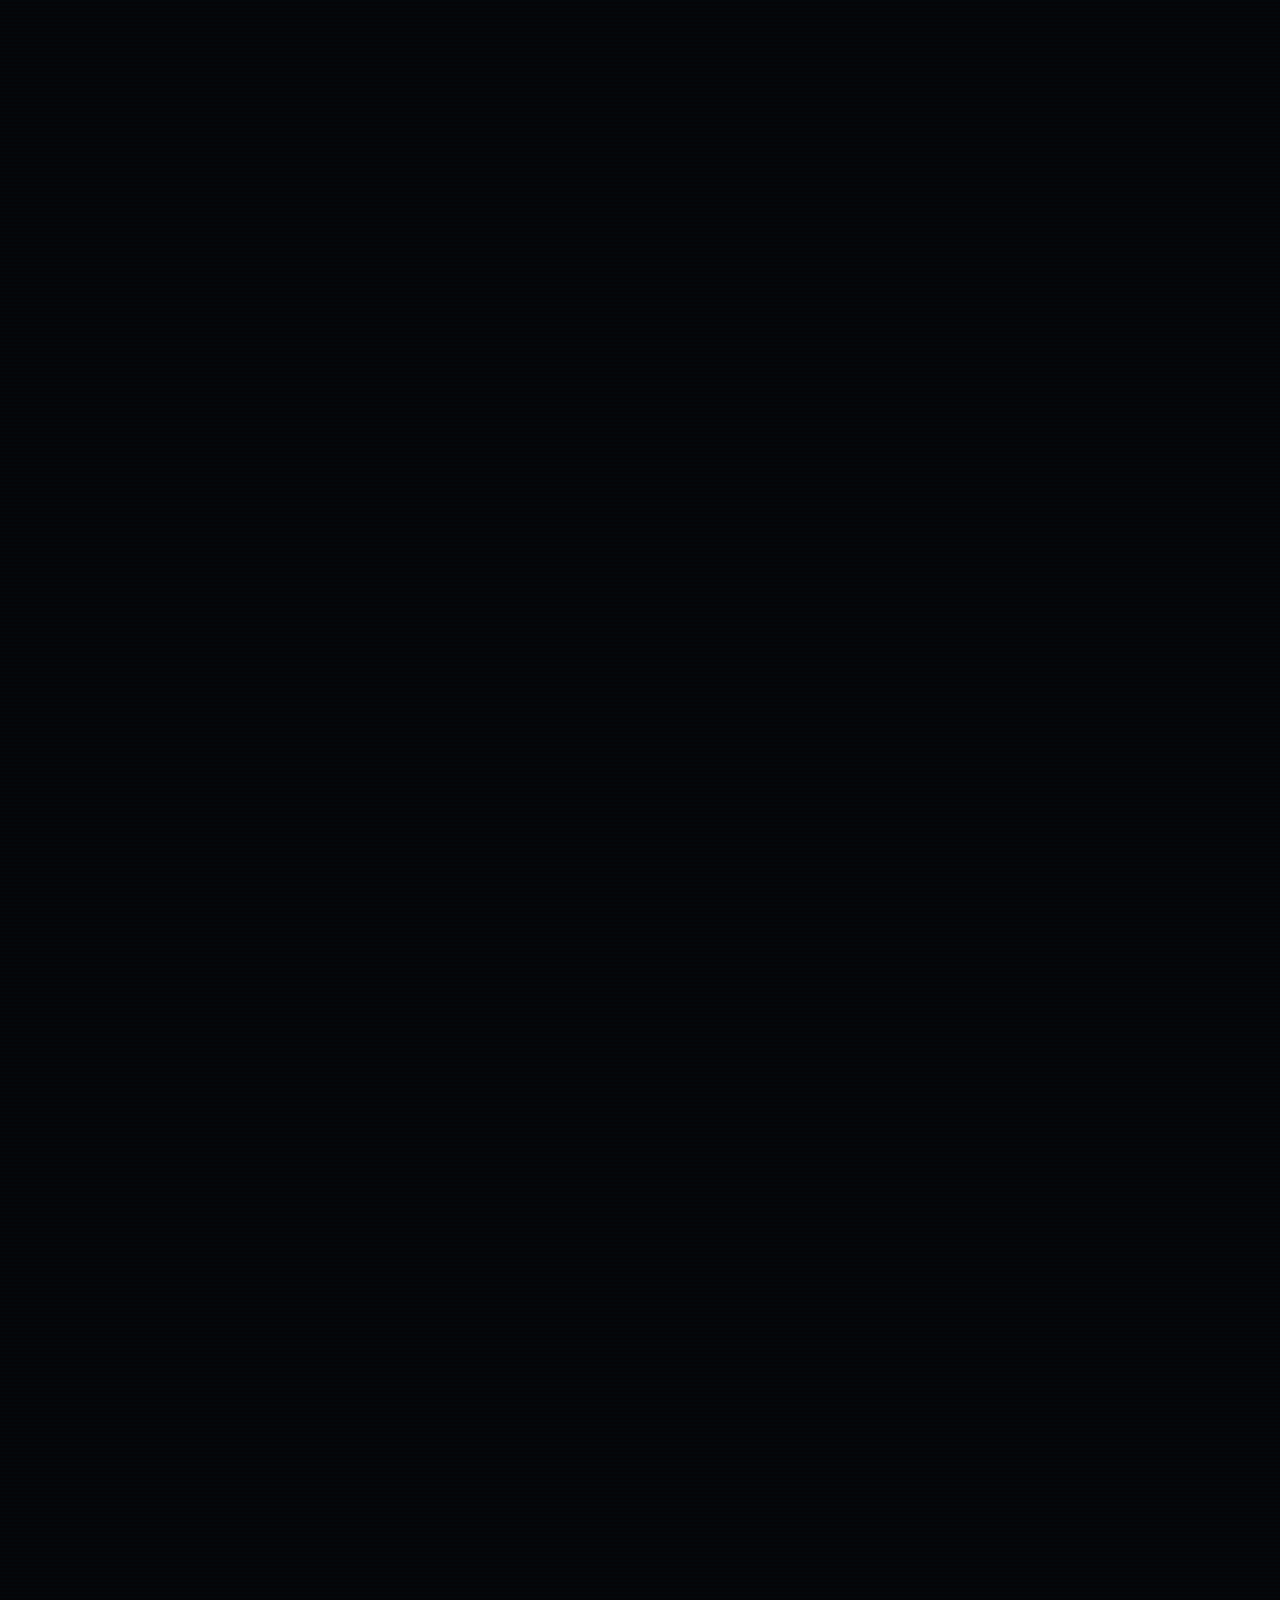
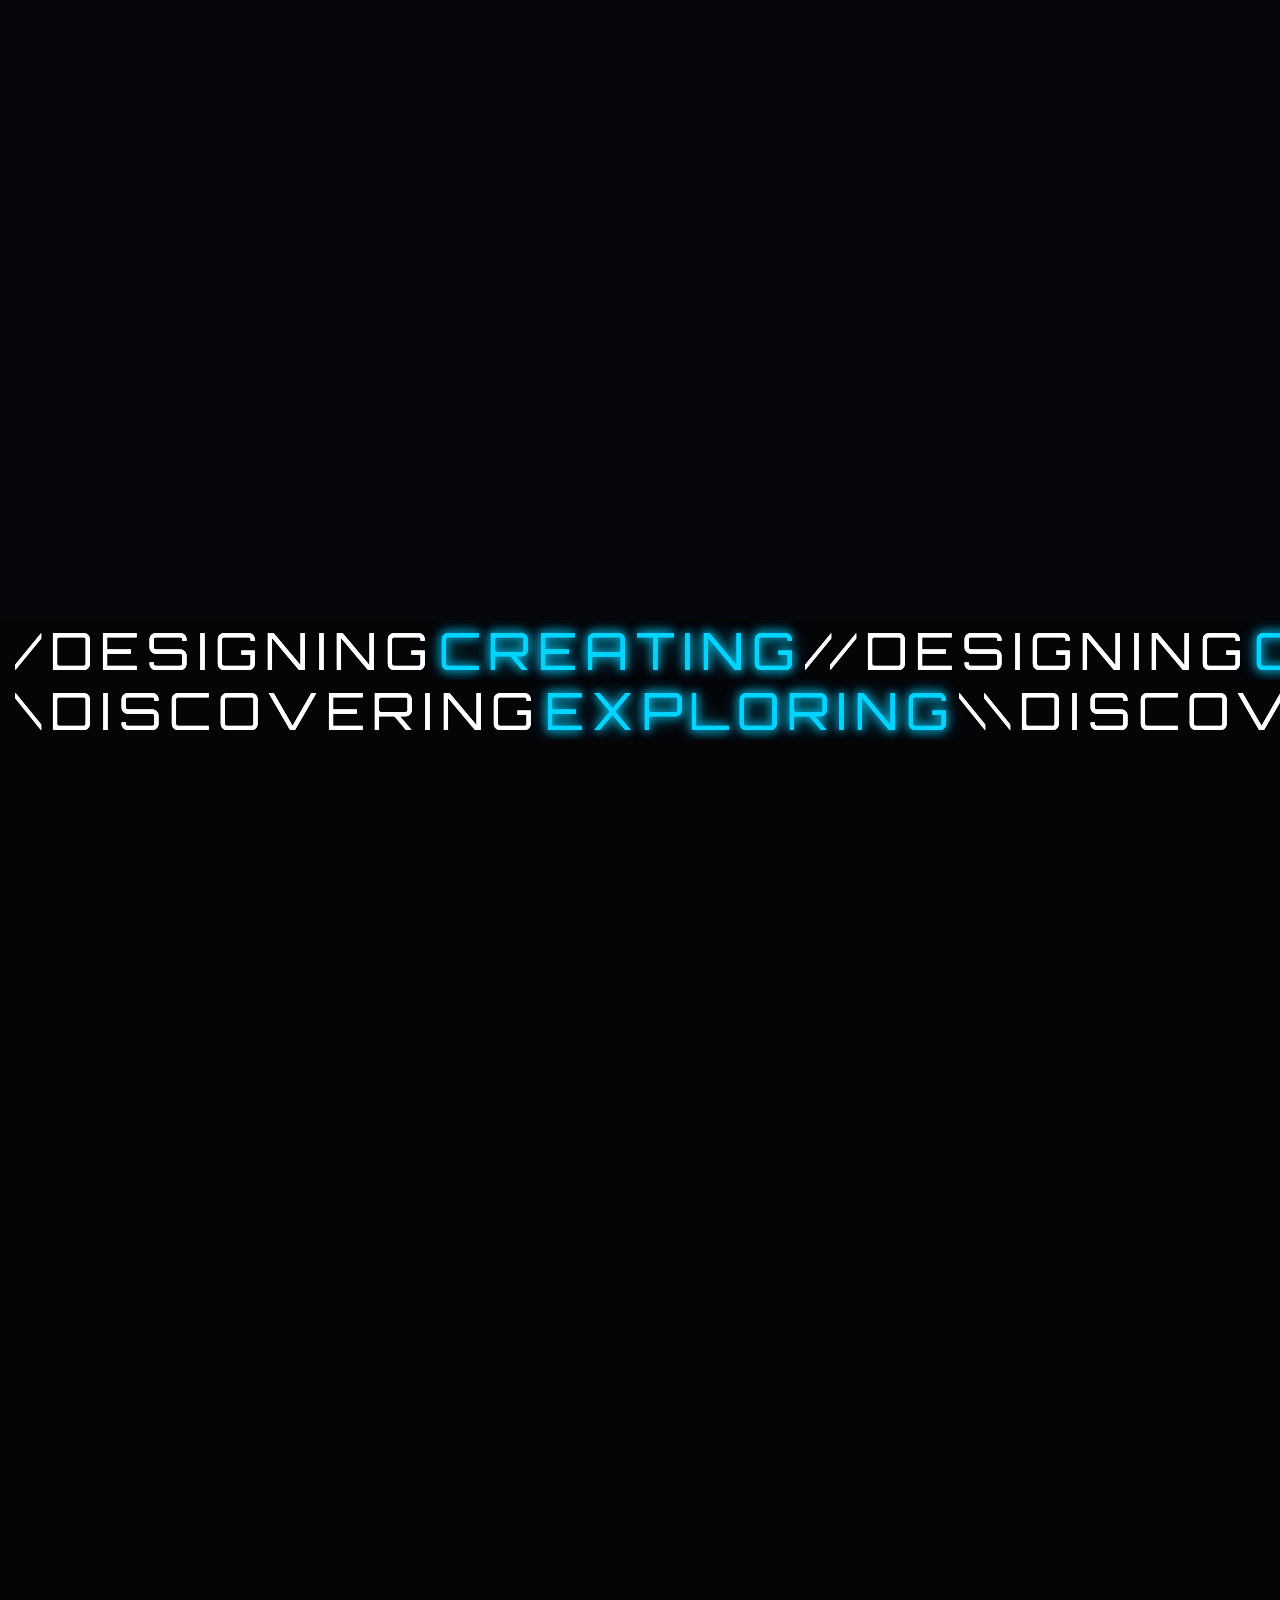
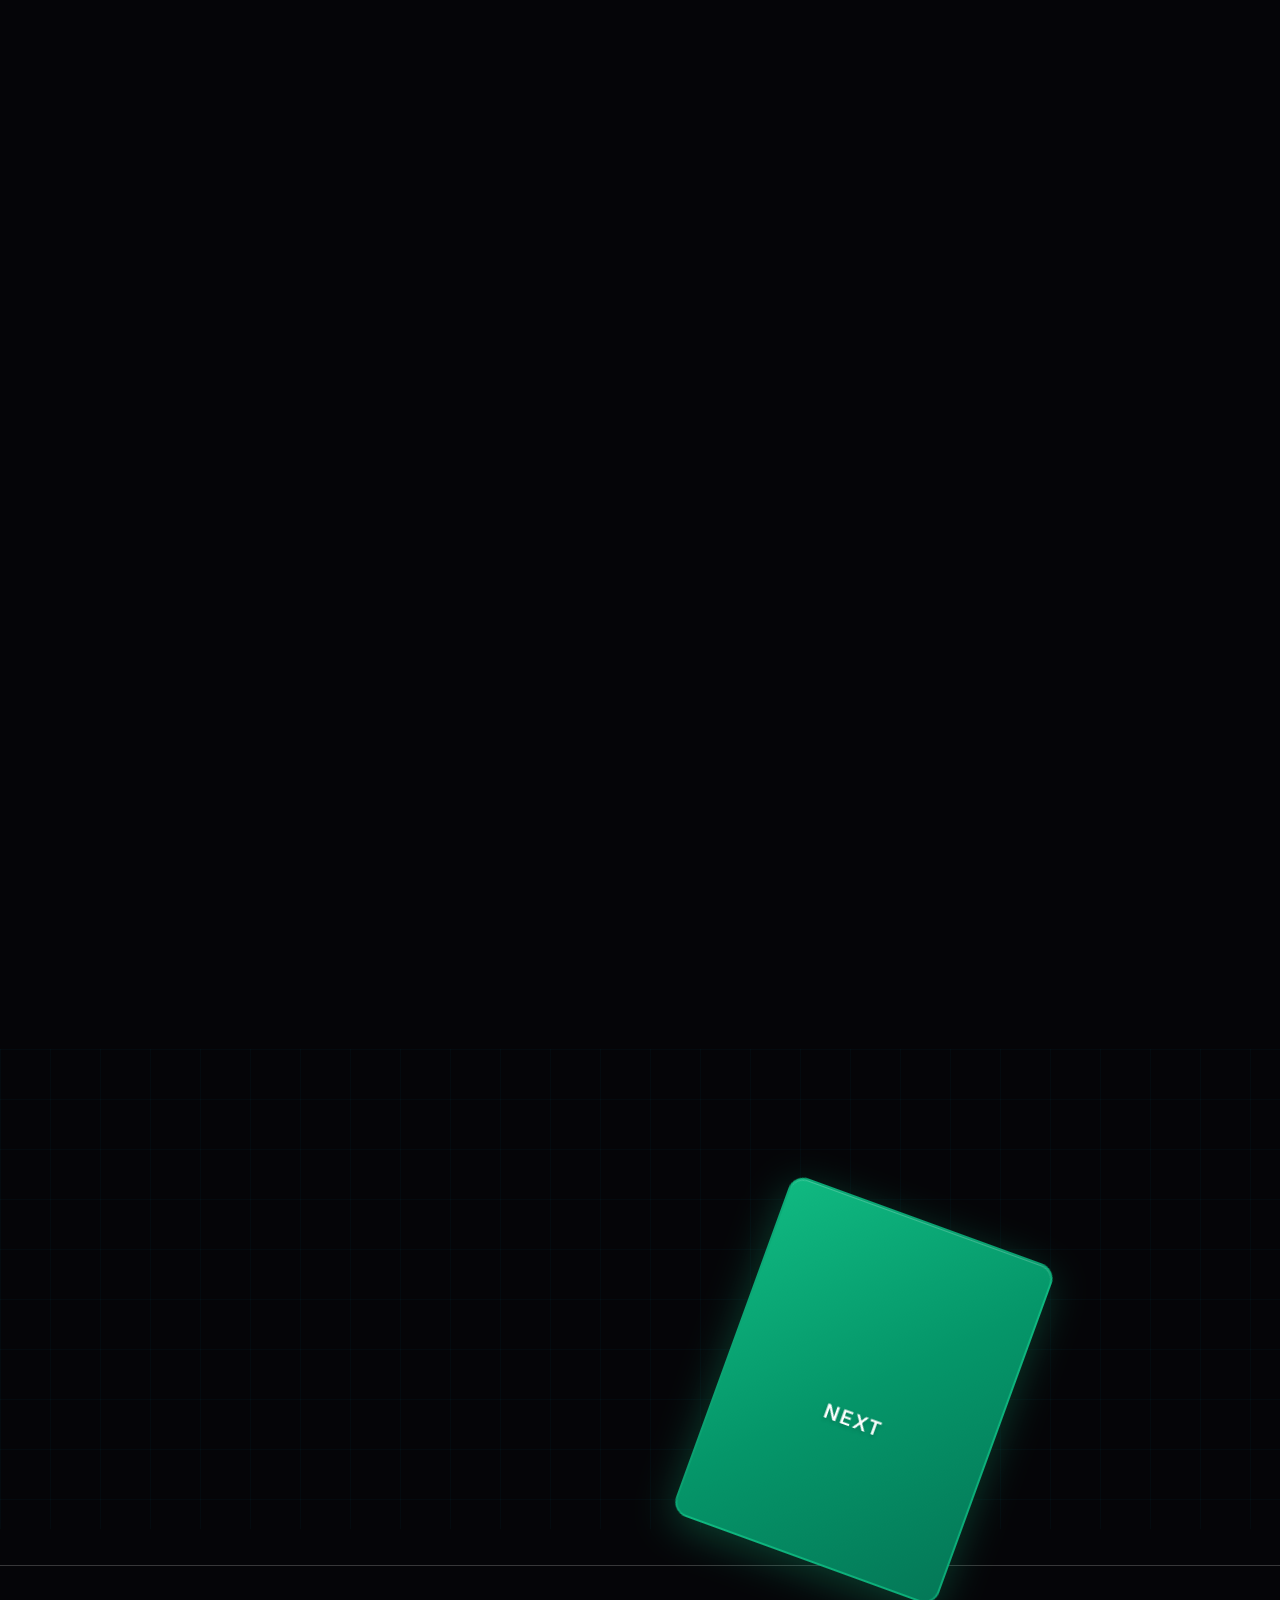
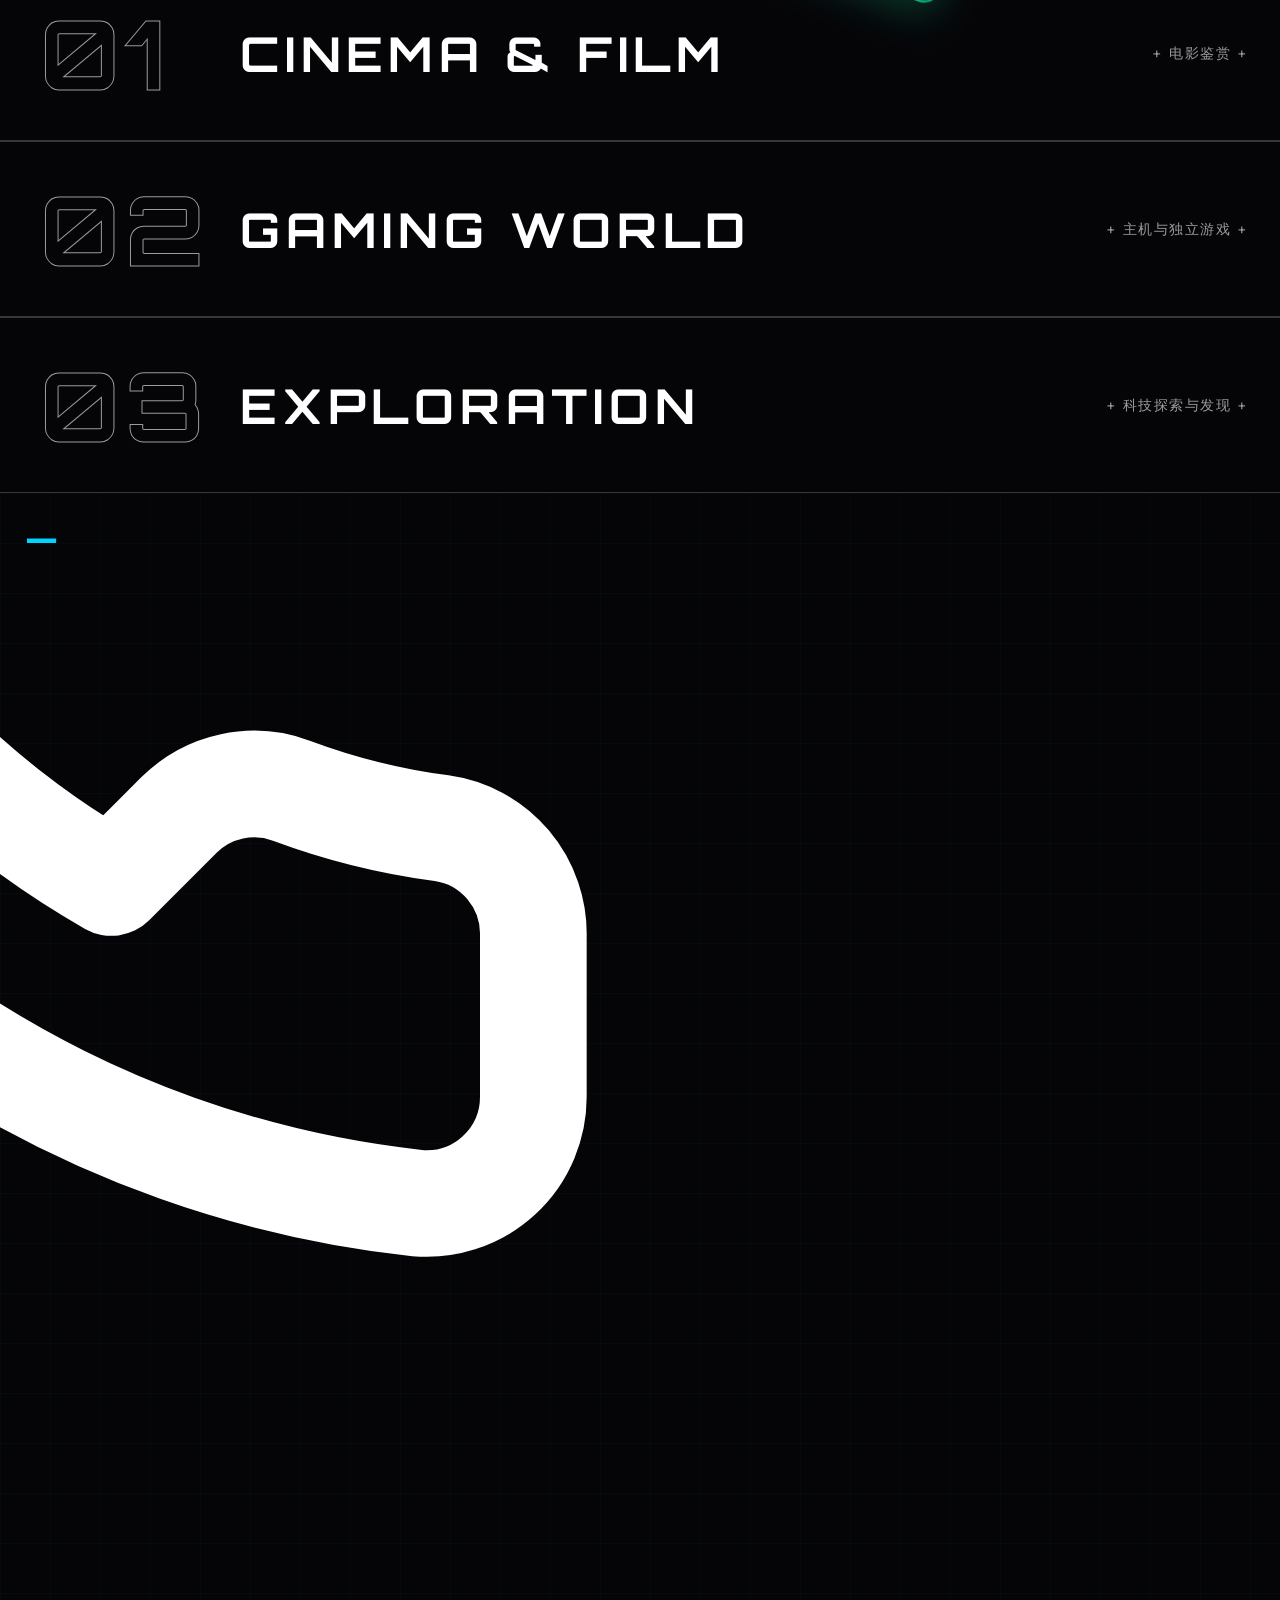
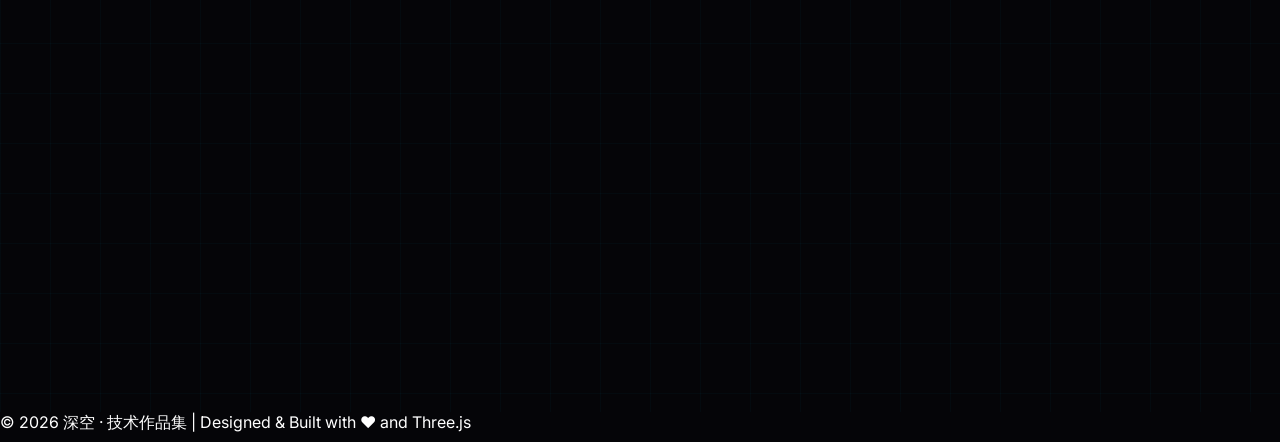
==== commit 5166817a: "feat: 新增Bloom后处理辉光效果并优化加载逻辑 1.  添加Three.js后处理依赖脚本，实现UnrealBloom辉光效果 2.  重构星星着色器，优化发光外观与亮度参数 3.  完善模型" ====
--- a/index.html
+++ b/index.html
@@ -8,9 +8,15 @@
     <meta http-equiv="Expires" content="0">
     <title>Deep Glow</title>
     <script src="https://cdn.tailwindcss.com"></script>
-    <script defer src="https://cdnjs.cloudflare.com/ajax/libs/three.js/r128/three.min.js"></script>
+    <script src="https://cdnjs.cloudflare.com/ajax/libs/three.js/r128/three.min.js"></script>
     <script defer src="https://cdn.jsdelivr.net/npm/three@0.128.0/examples/js/controls/OrbitControls.js"></script>
     <script defer src="https://cdn.jsdelivr.net/npm/three@0.128.0/examples/js/loaders/GLTFLoader.js"></script>
+    <script src="https://cdn.jsdelivr.net/npm/three@0.128.0/examples/js/shaders/CopyShader.js"></script>
+    <script src="https://cdn.jsdelivr.net/npm/three@0.128.0/examples/js/shaders/LuminosityHighPassShader.js"></script>
+    <script src="https://cdn.jsdelivr.net/npm/three@0.128.0/examples/js/postprocessing/ShaderPass.js"></script>
+    <script src="https://cdn.jsdelivr.net/npm/three@0.128.0/examples/js/postprocessing/EffectComposer.js"></script>
+    <script src="https://cdn.jsdelivr.net/npm/three@0.128.0/examples/js/postprocessing/RenderPass.js"></script>
+    <script src="https://cdn.jsdelivr.net/npm/three@0.128.0/examples/js/postprocessing/UnrealBloomPass.js"></script>
     <script src="https://cdnjs.cloudflare.com/ajax/libs/gsap/3.12.2/gsap.min.js"></script>
     <script src="https://cdn.lordicon.com/lordicon.js"></script>
     <script src="https://cdnjs.cloudflare.com/ajax/libs/lottie-web/5.12.2/lottie.min.js"></script>
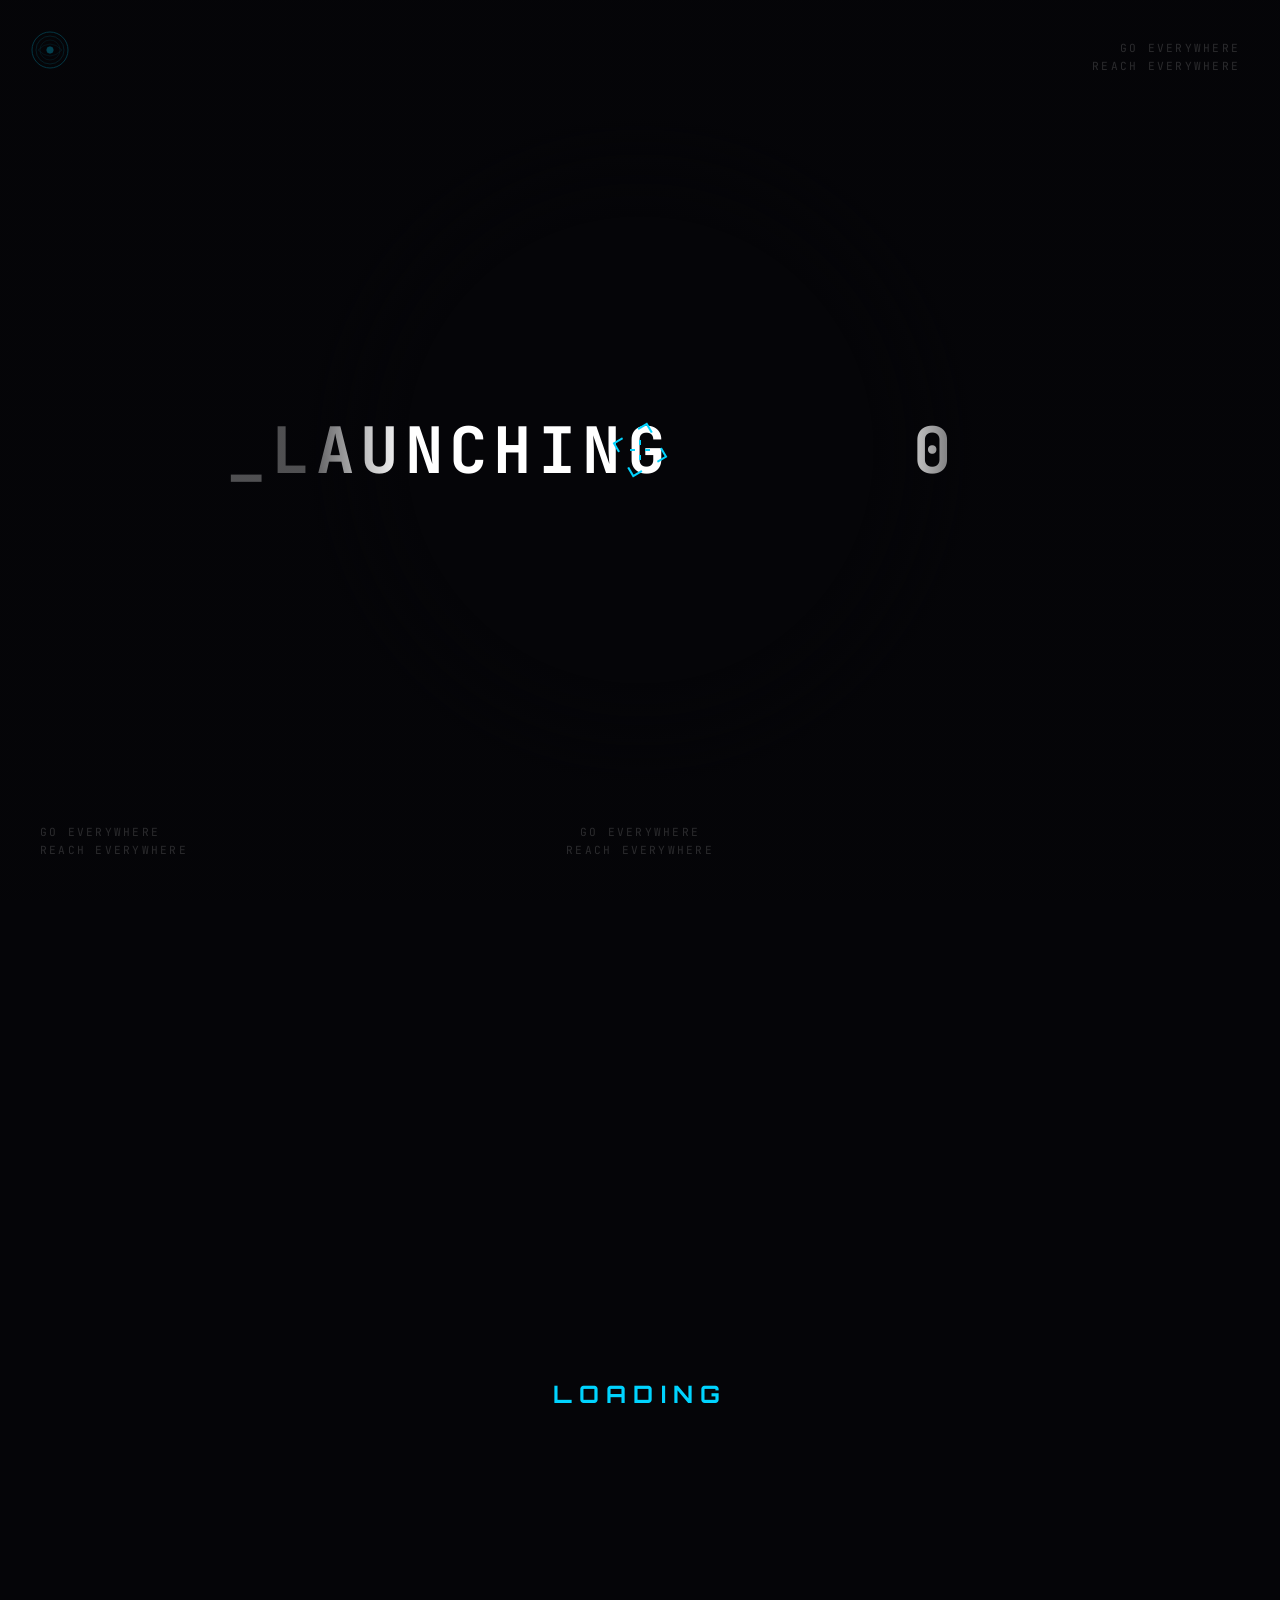
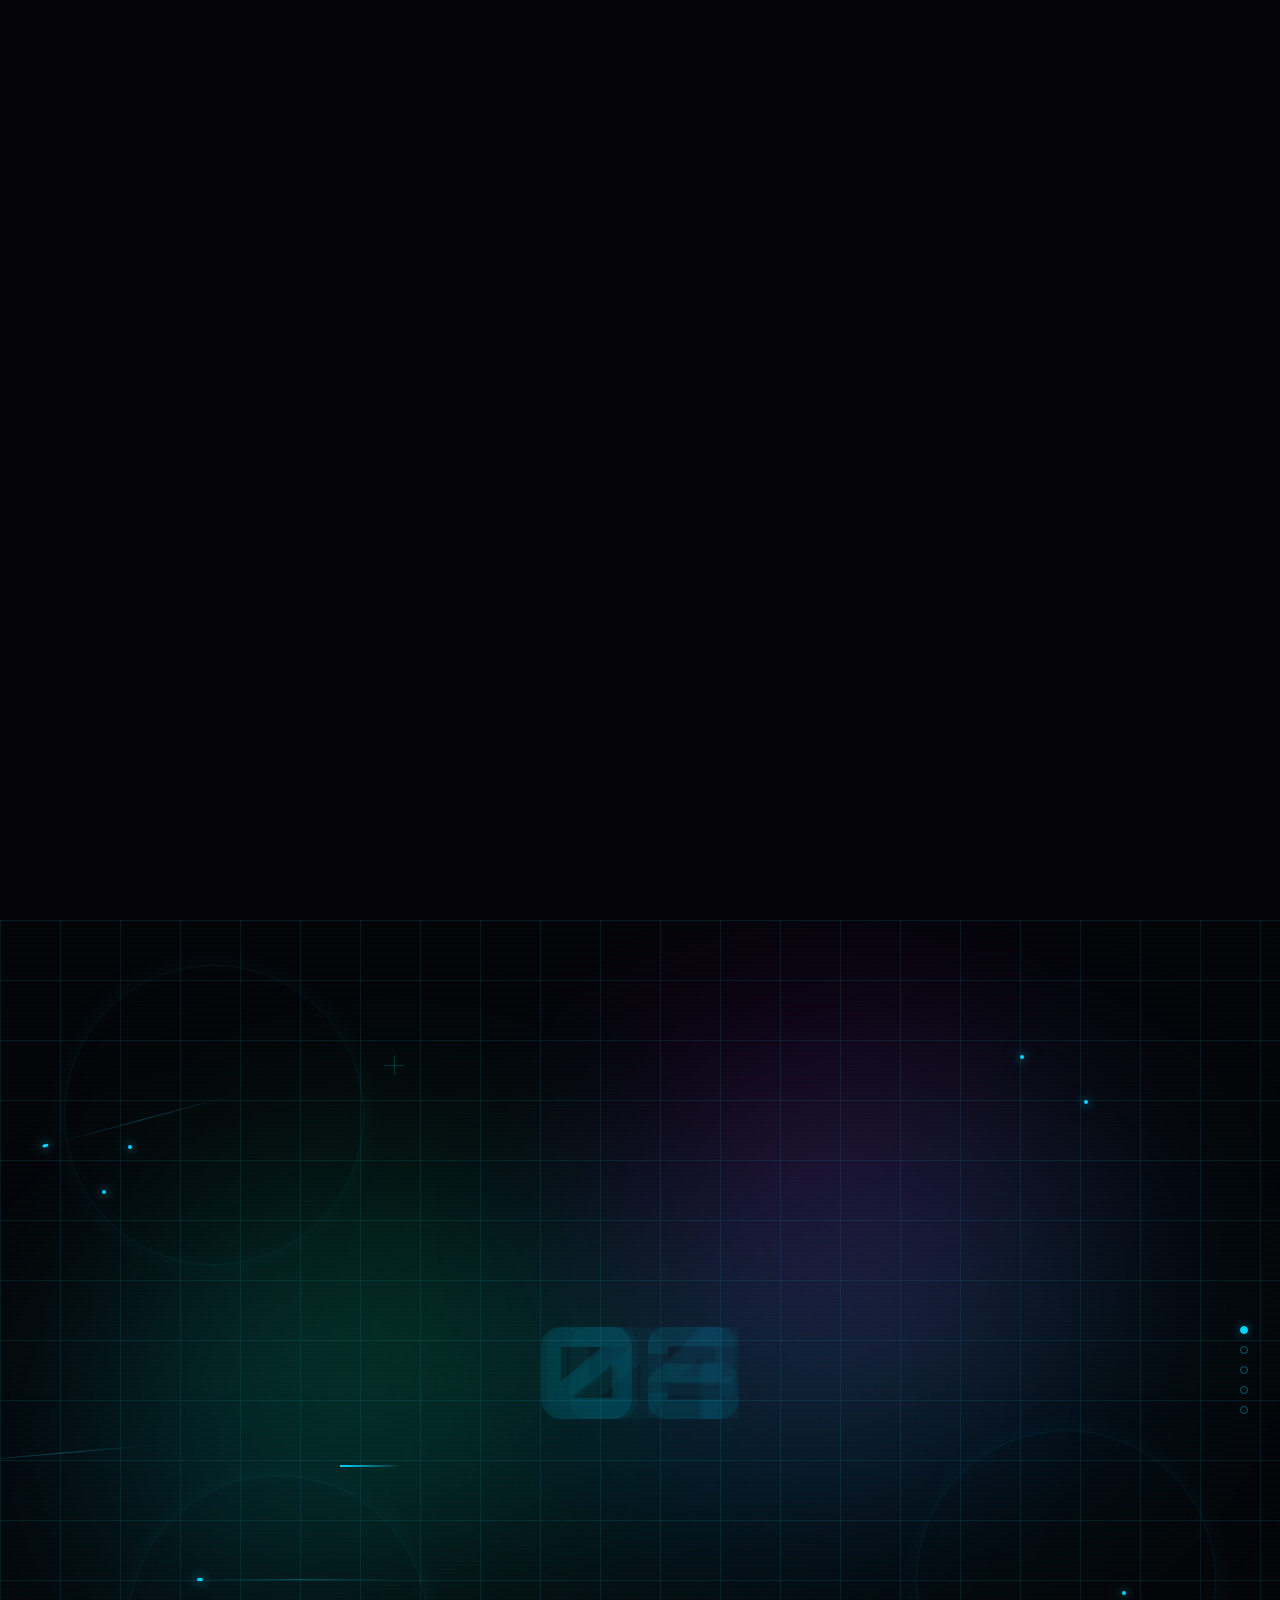
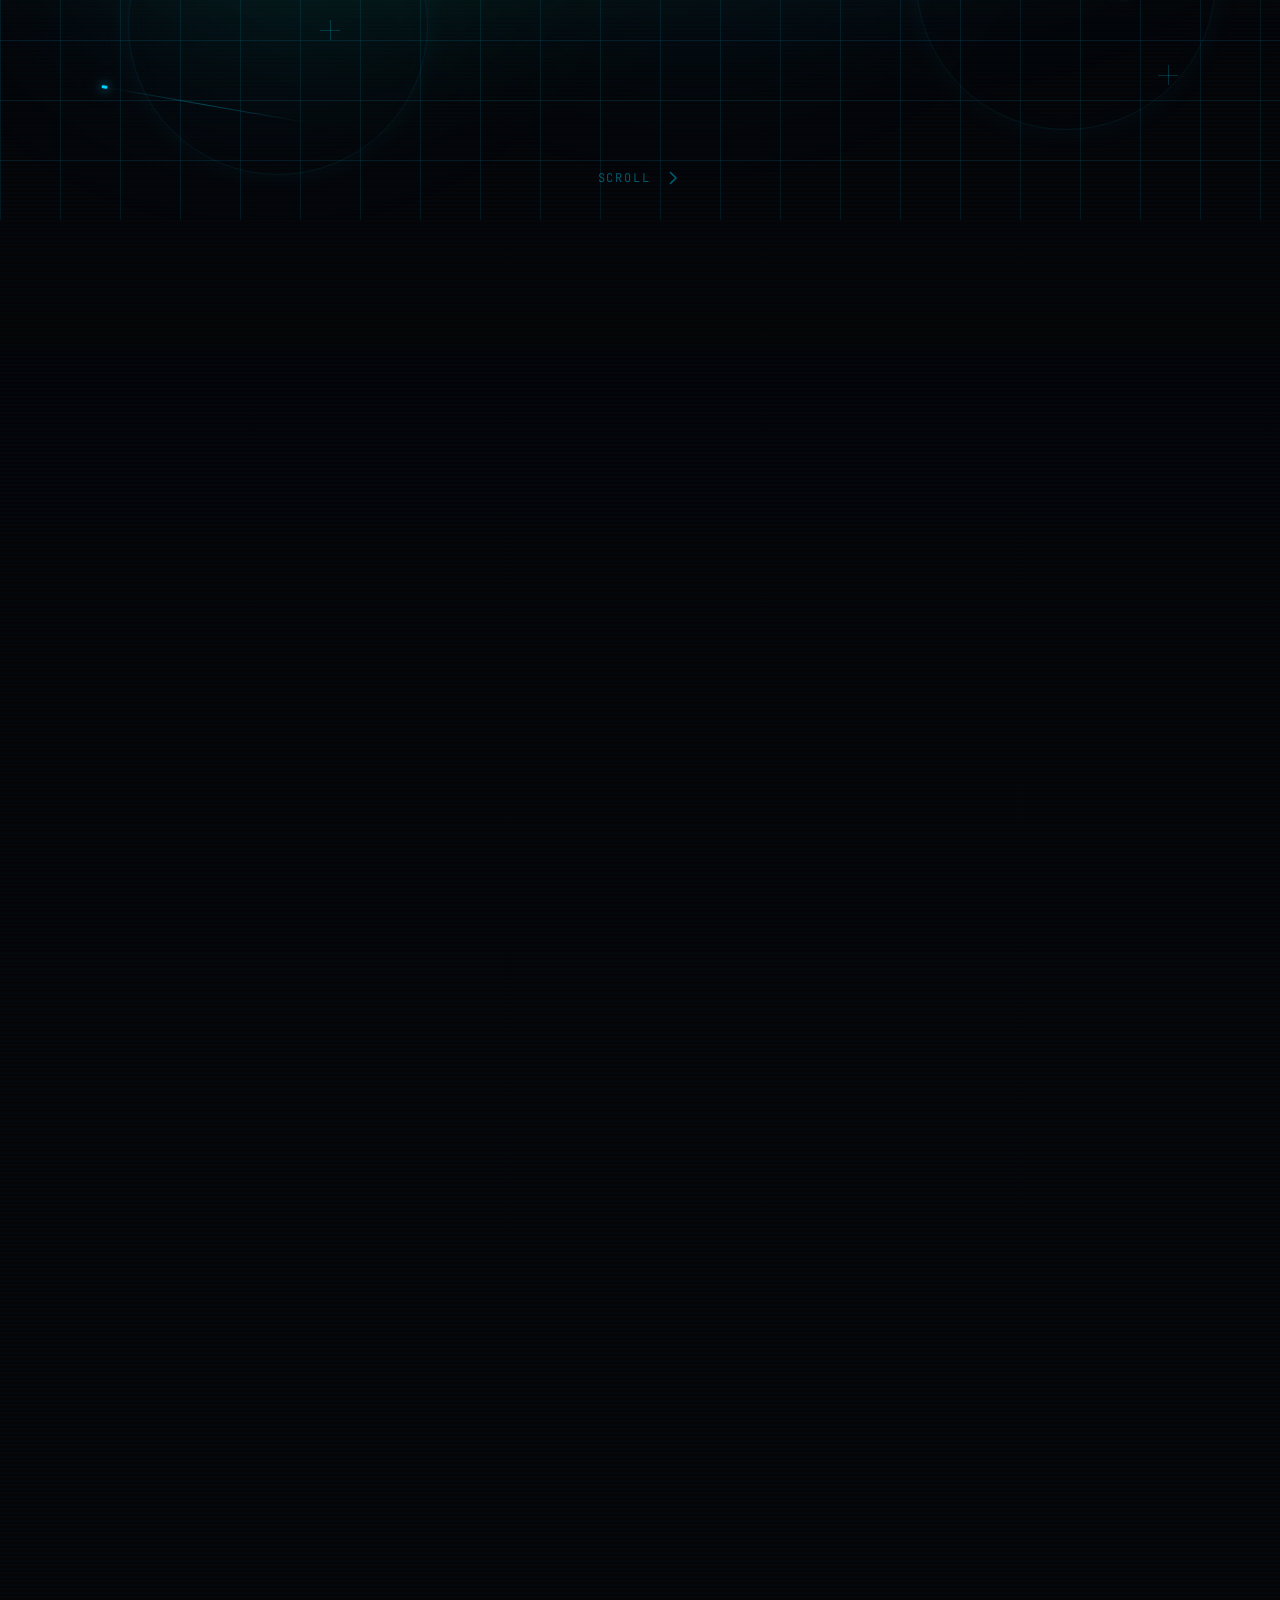
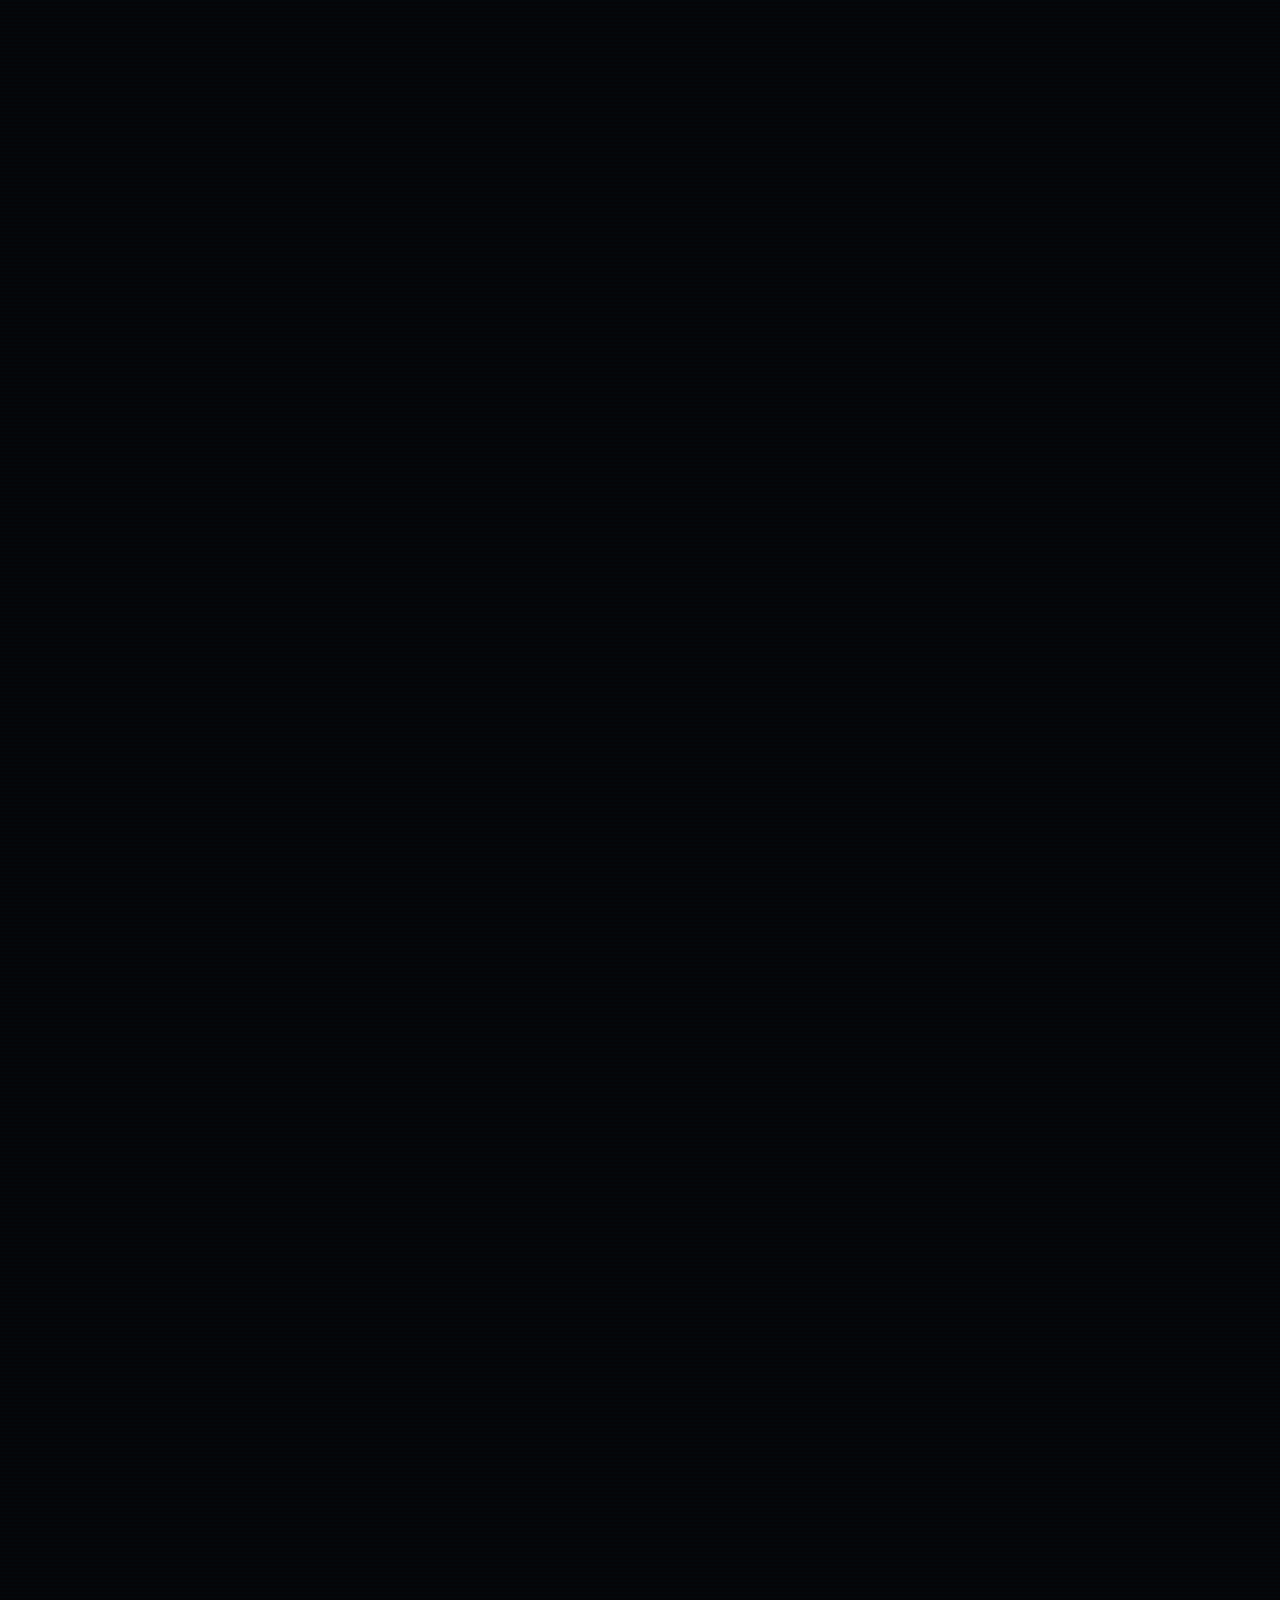
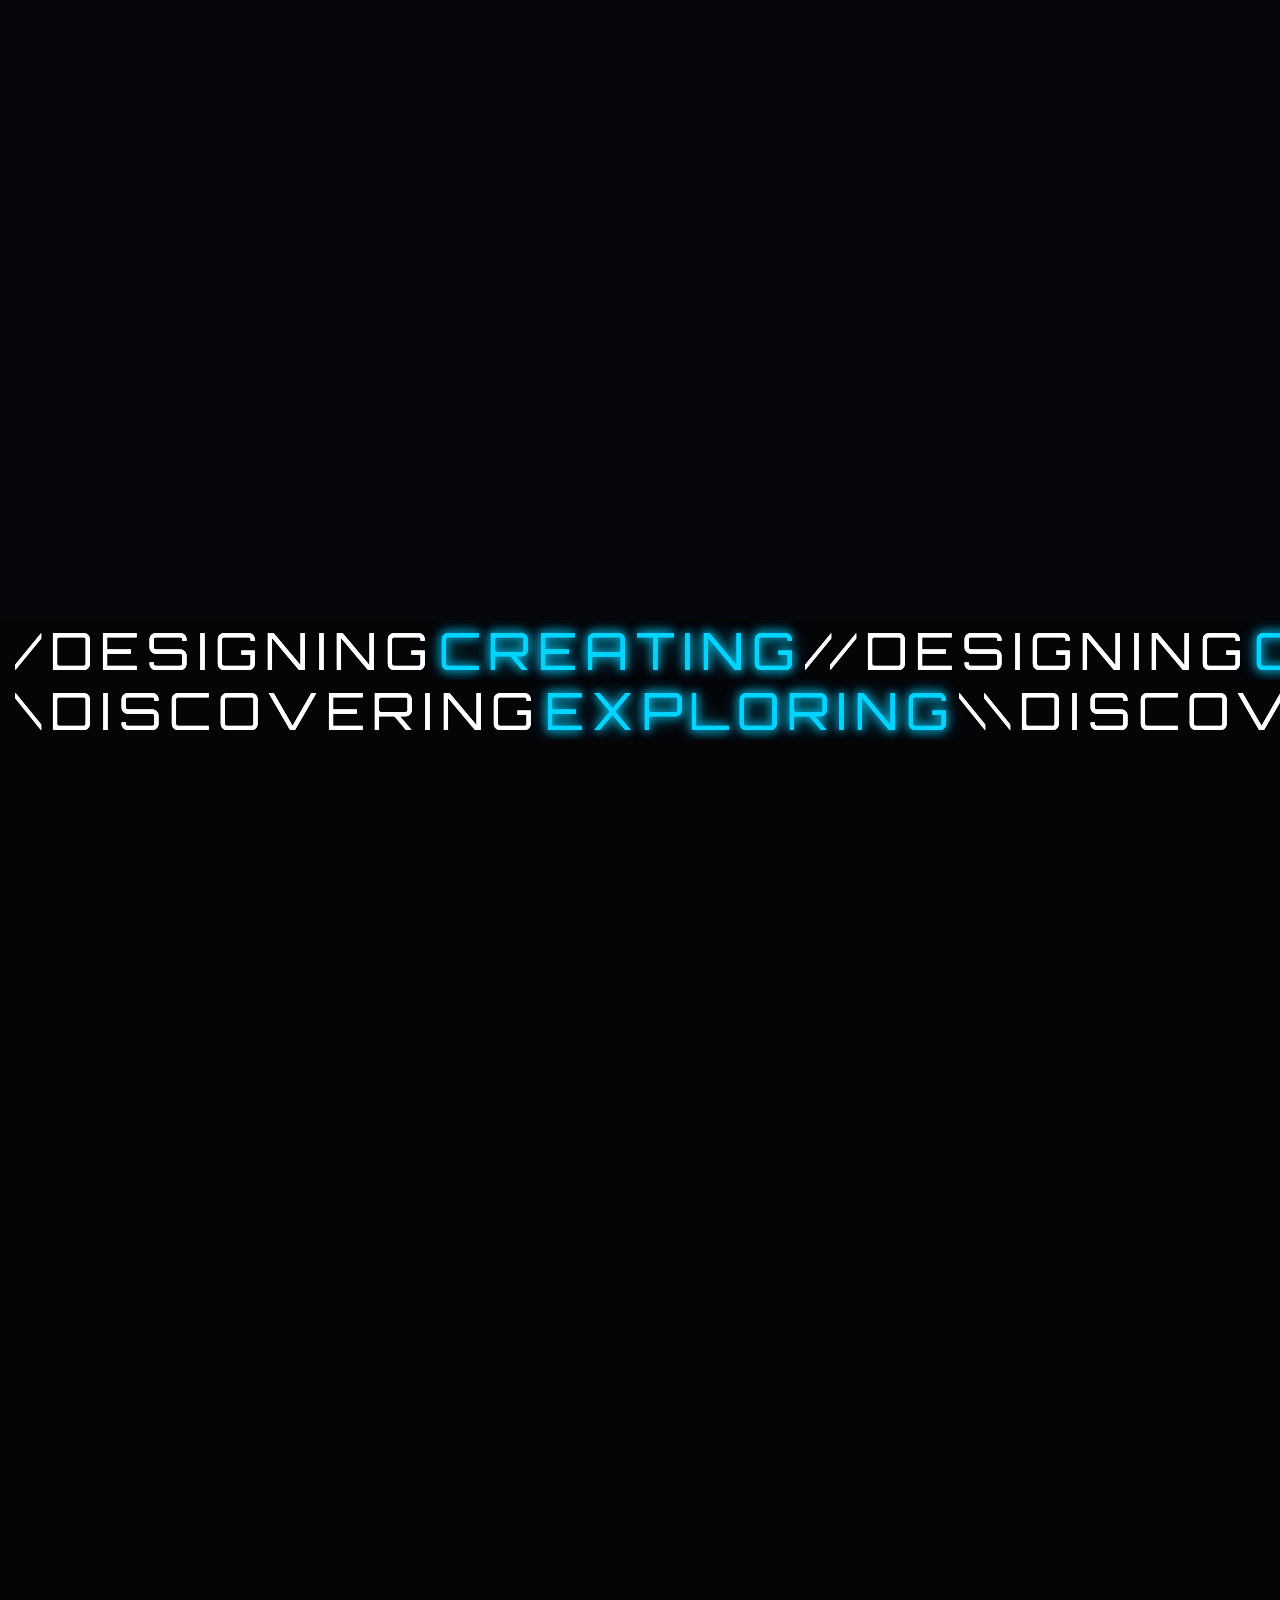
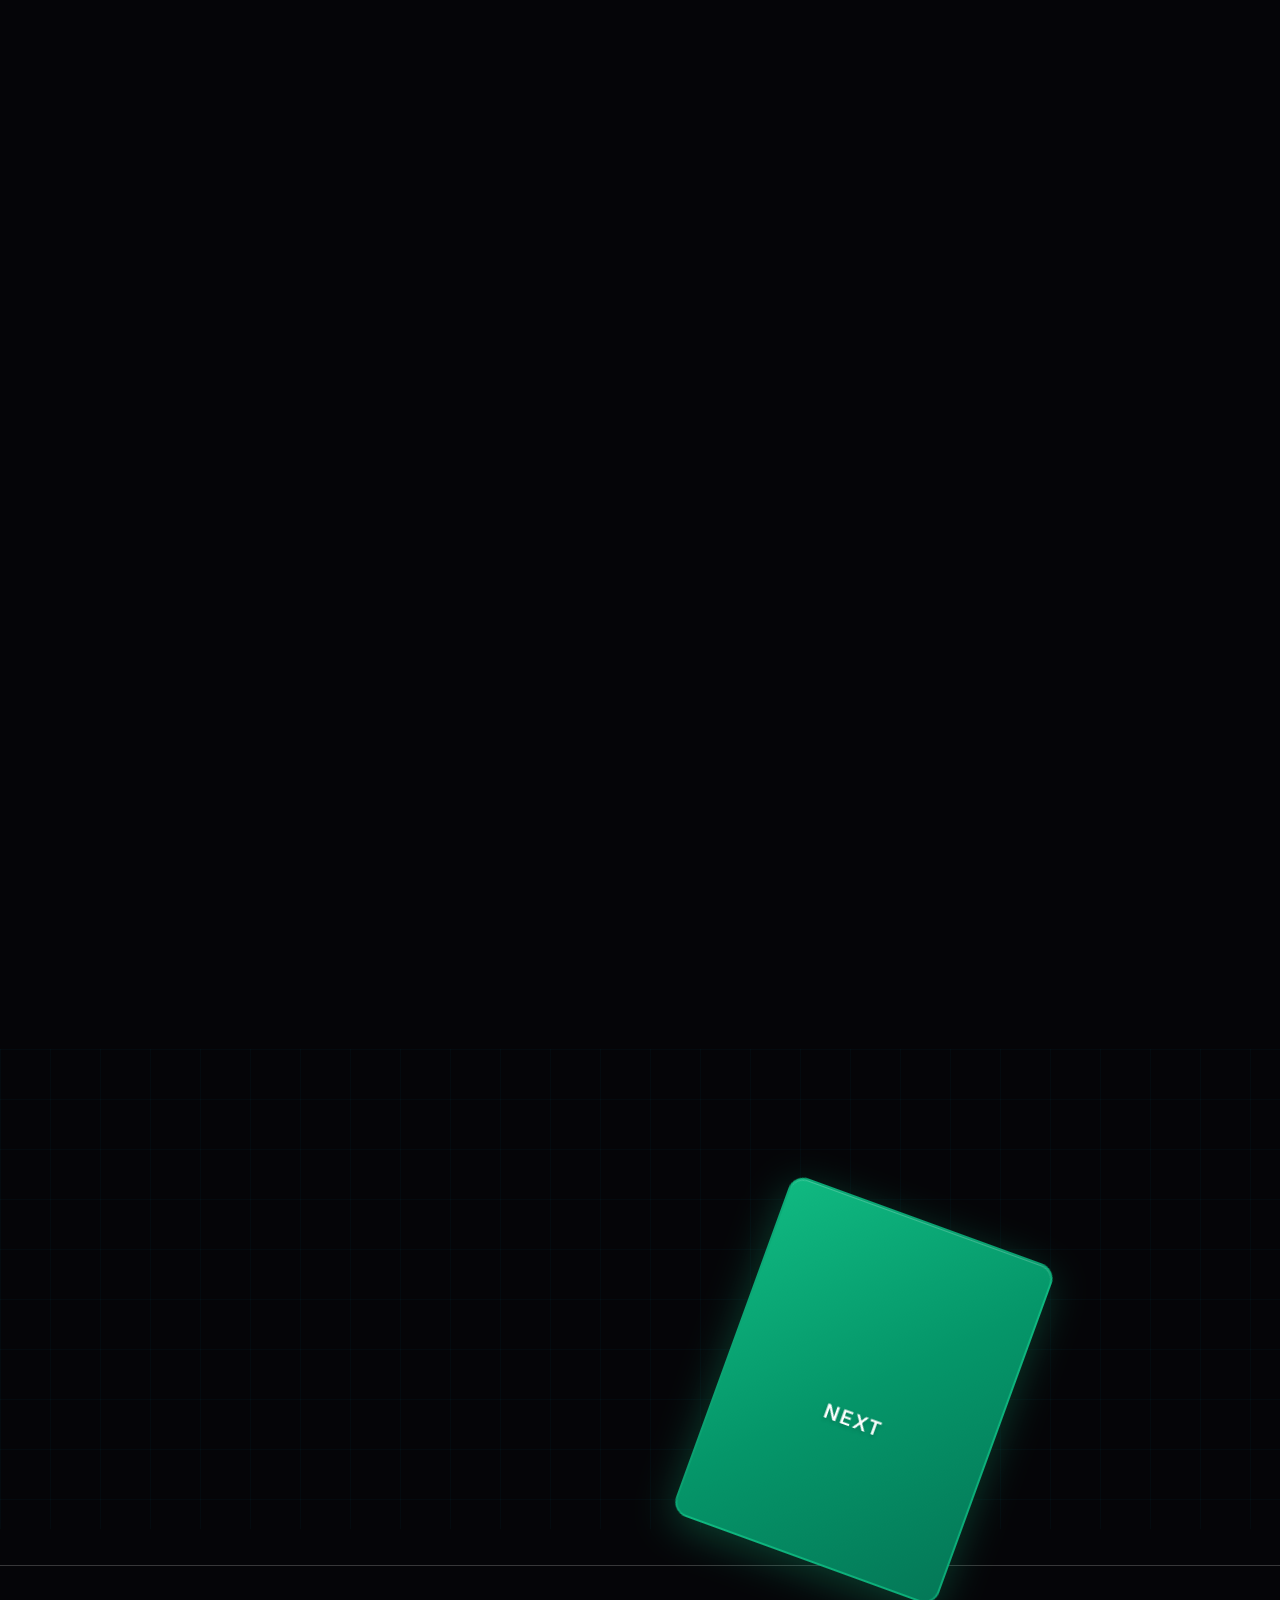
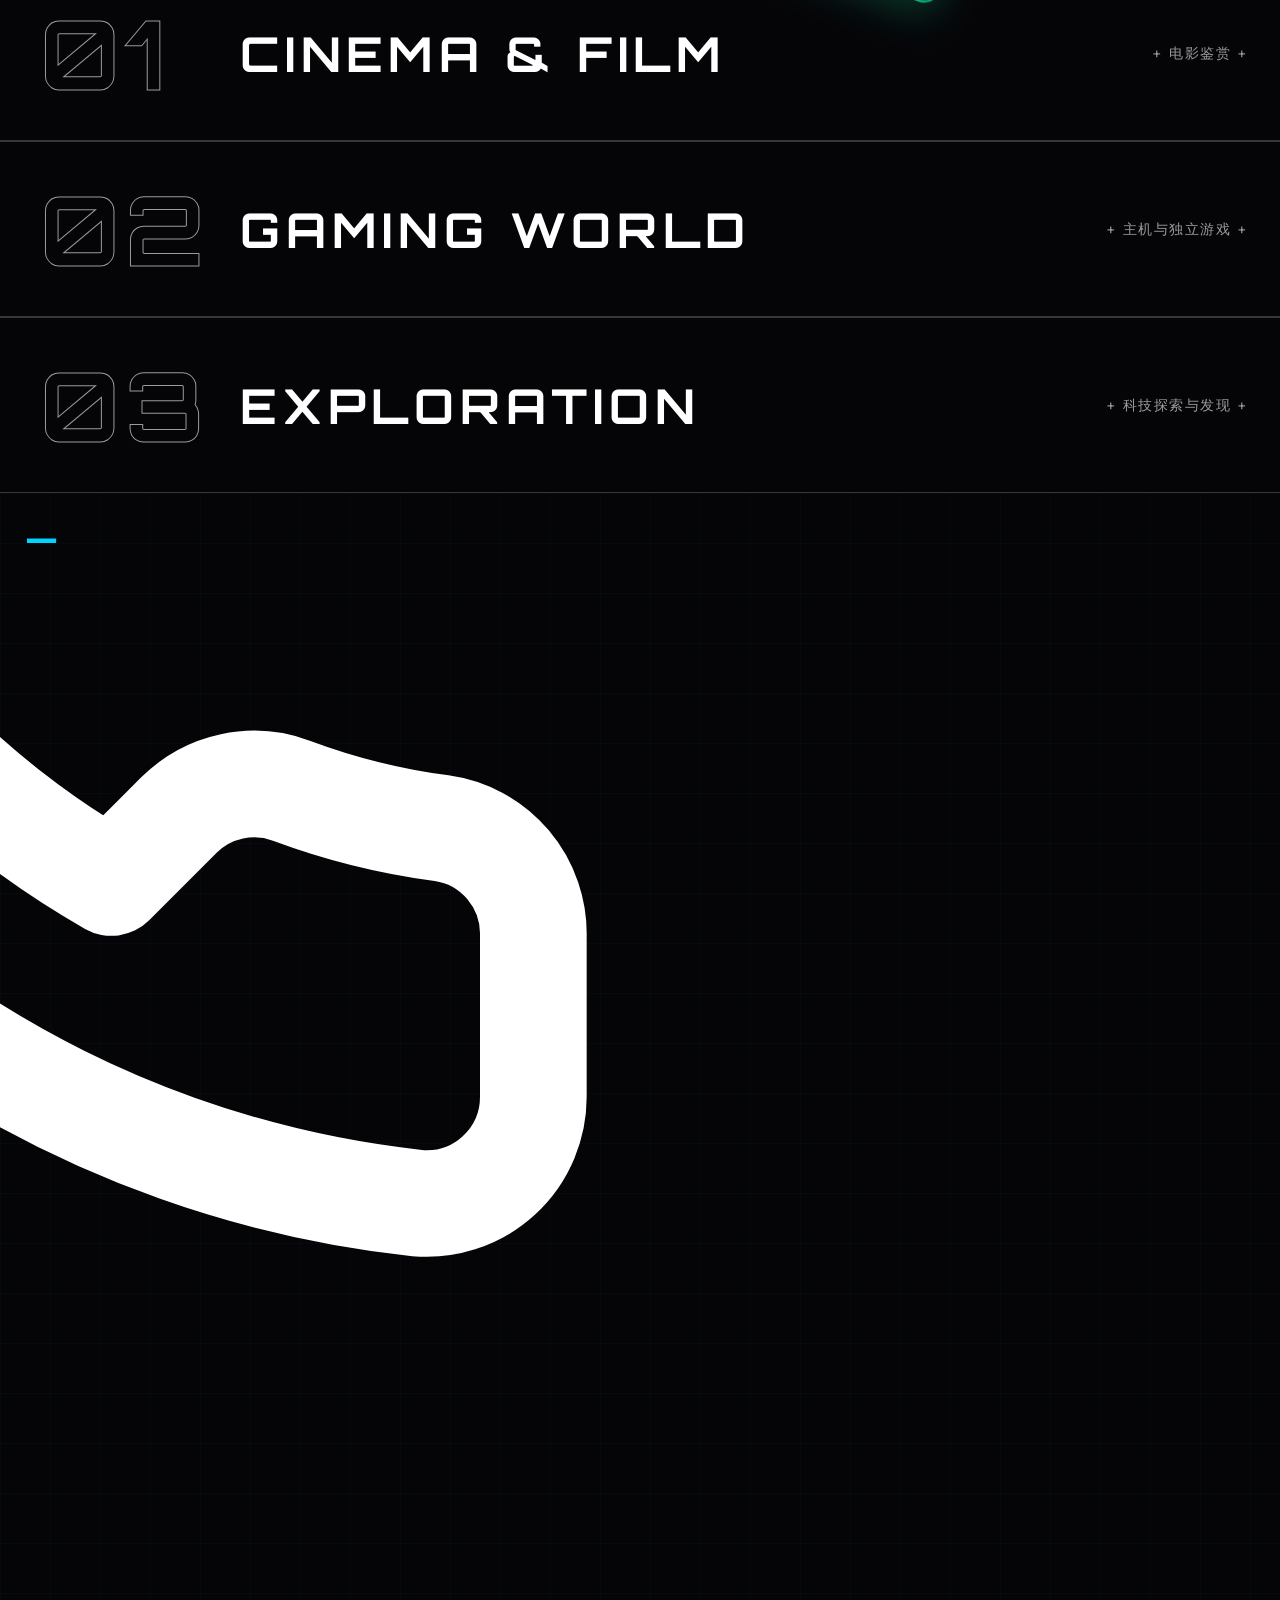
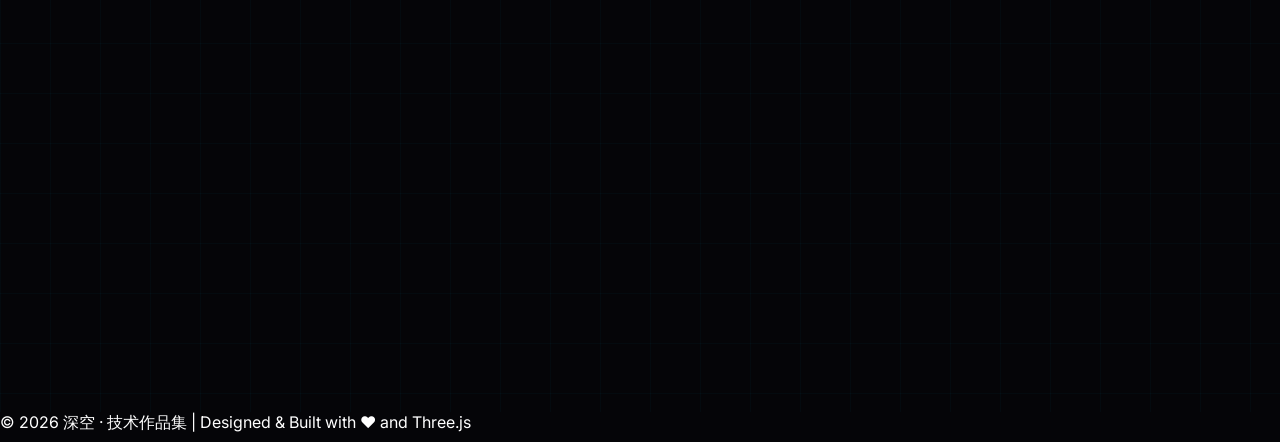
==== commit e8013d73: "style(index.html): 修复页面缩进和空格格式问题 调整了index.html文件中的空格和换行格式，优化代码可读性，不影响页面实际功能。" ====
--- a/index.html
+++ b/index.html
@@ -81,7 +81,7 @@
       _________/\/\__/\/\____/\/\____/\/\/\/\________/\/\__________/\/\____/\/\____/\/\____/\/\/\/\/\____/\/\/\/\/\___  
      _/\/\____/\/\__/\/\____/\/\__________/\/\______/\/\____________/\/\/\/\______/\/\____/\/\____/\/\__/\/\_________   
     ___/\/\/\/\______/\/\/\/\____/\/\/\/\/\________/\/\______________/\/\______/\/\/\/\__/\/\/\/\/\____/\/\/\/\/\/\_    
-   ________________________________________________________________________________________________________________     
+   ________________________________________________________________________________________________________________      
    -->
 <!--                                                                                                                                                                                                                      
                                                                                  ==: :--+#%@@@@@@@@@@@@@@@@@@@@@@@@@%*=-:.=                                        
